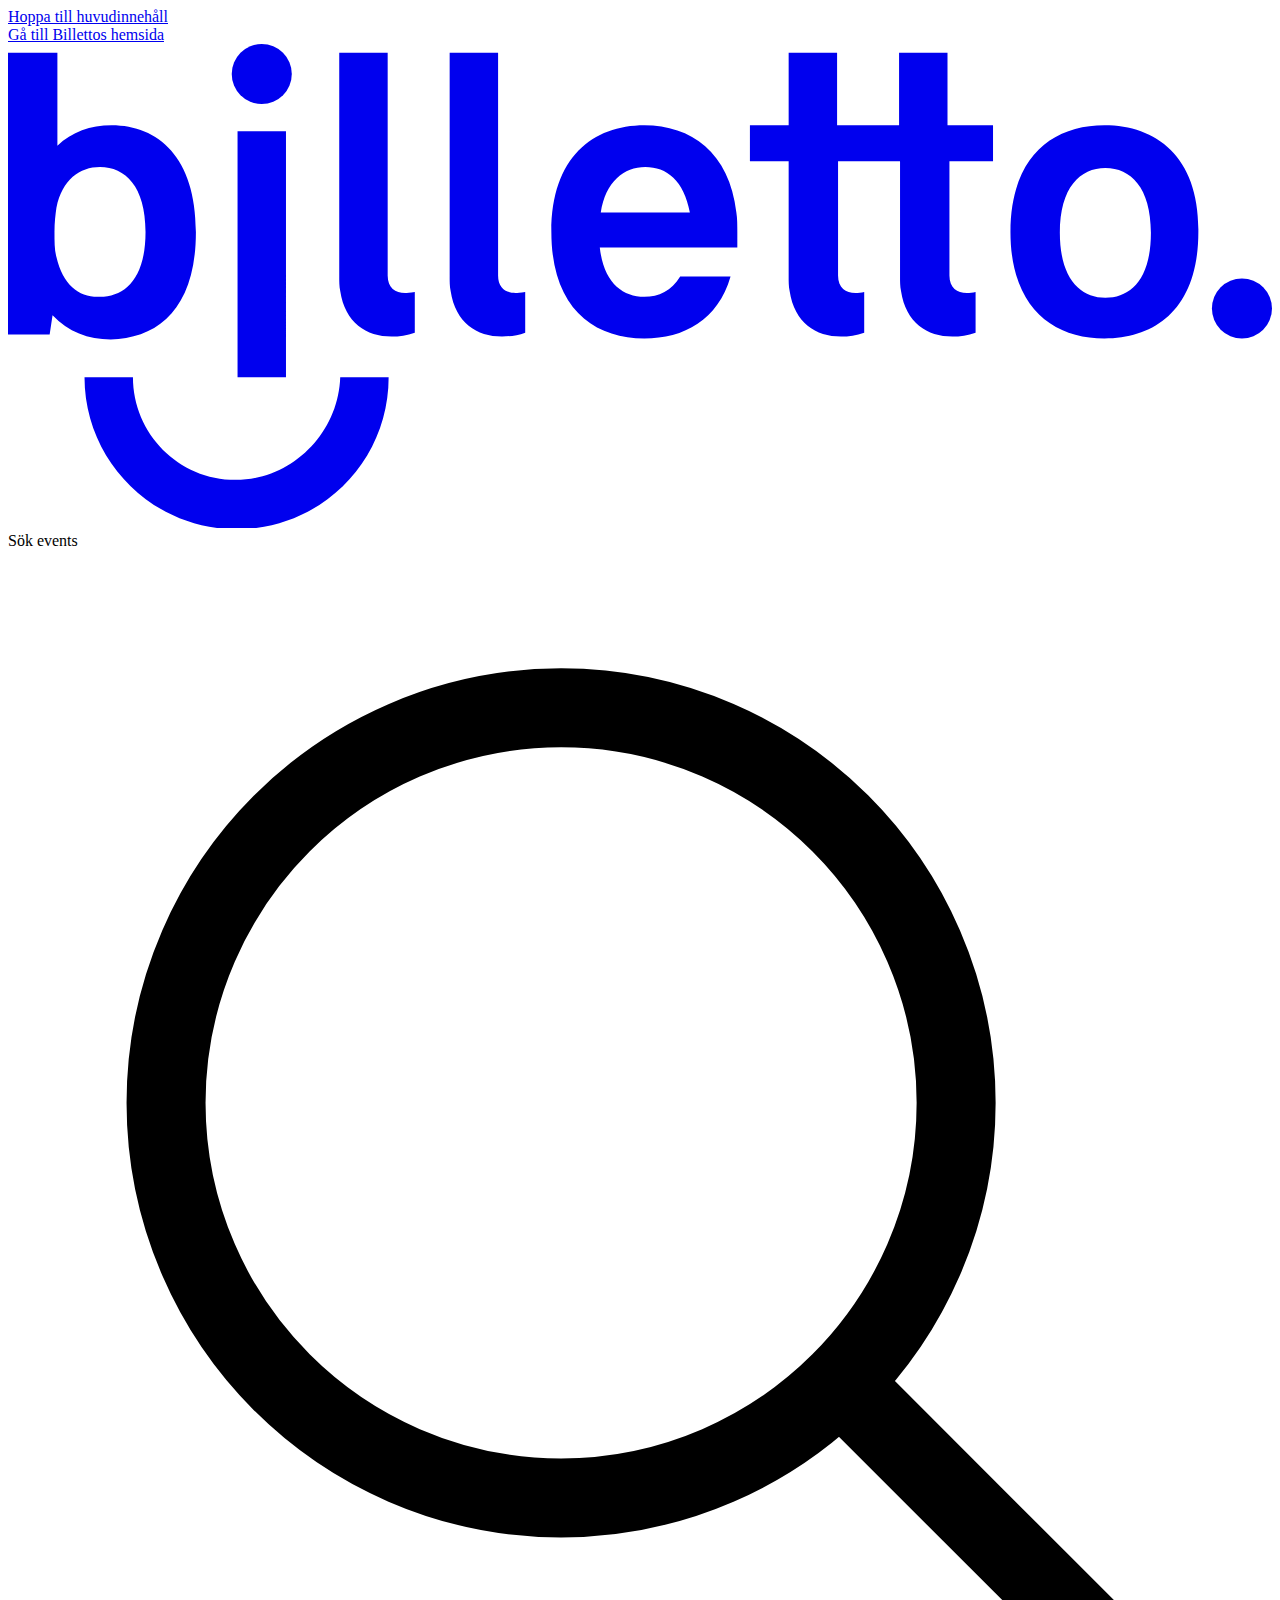
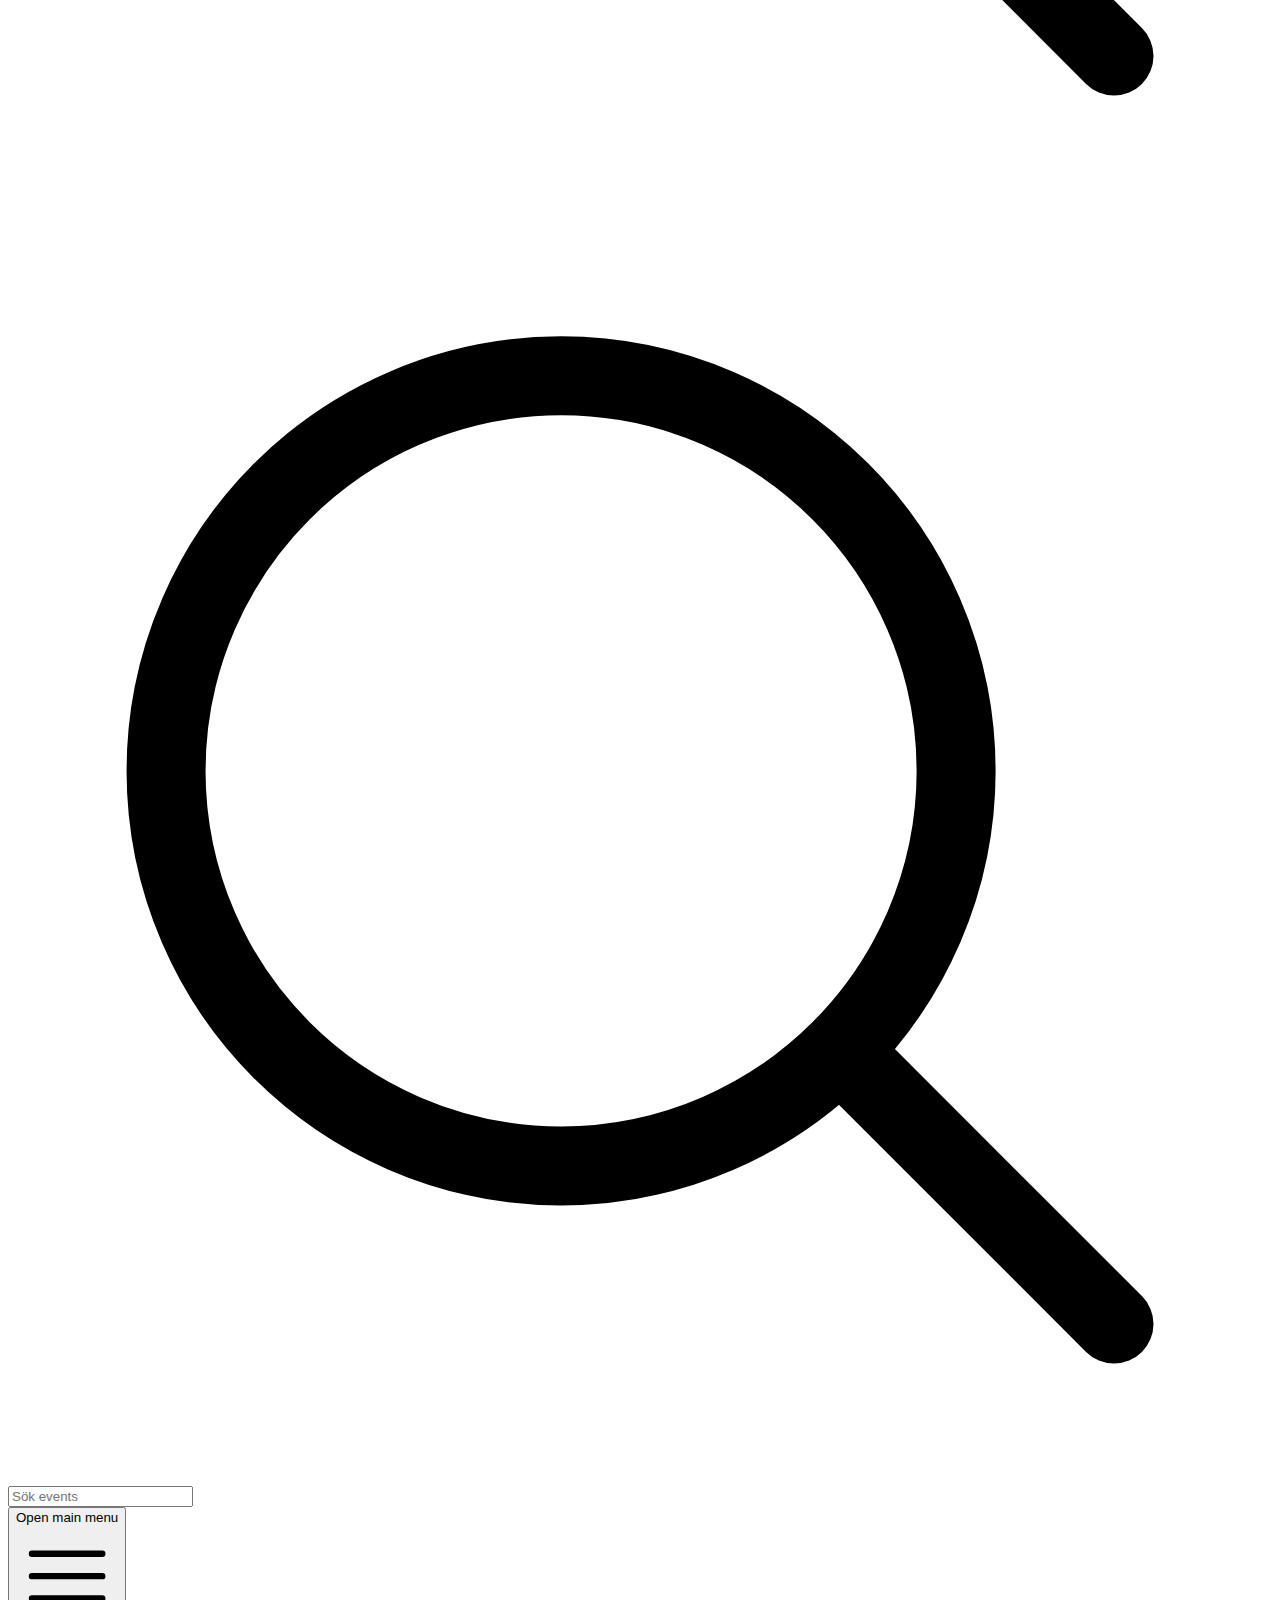
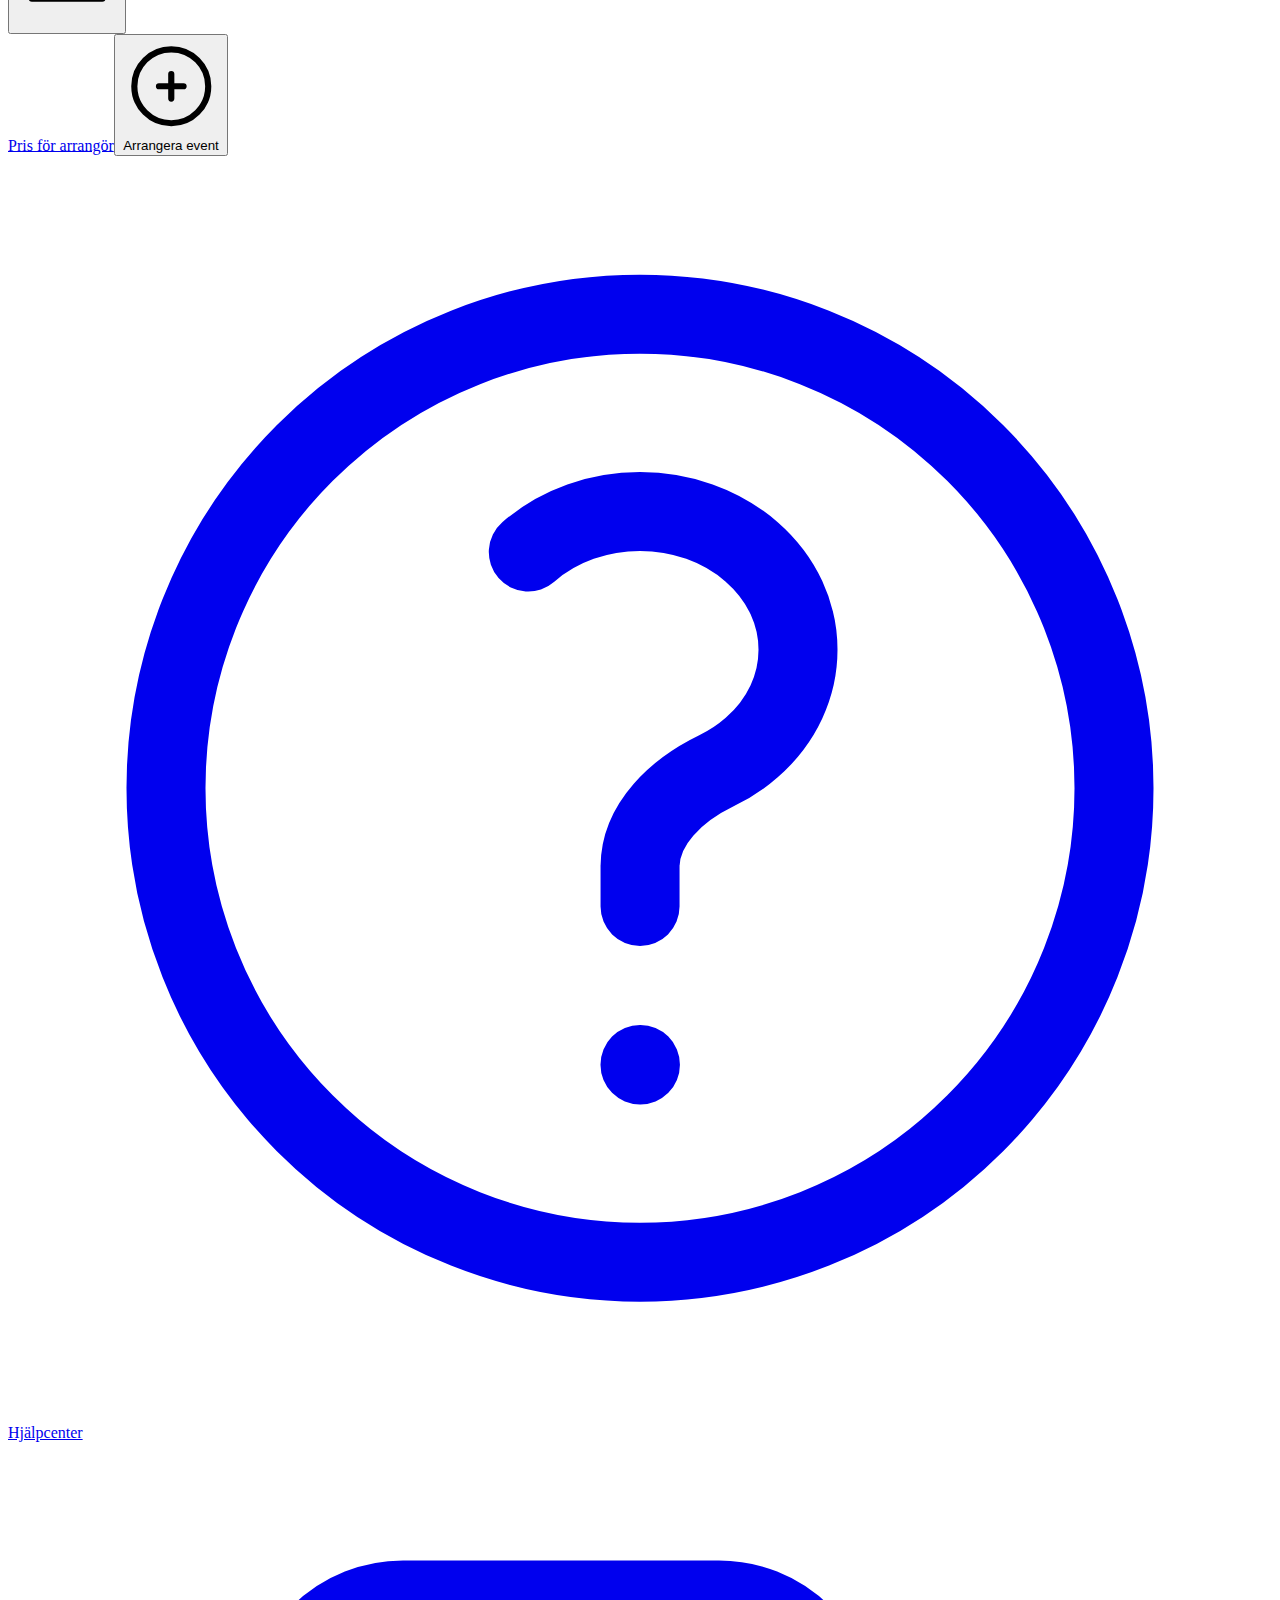
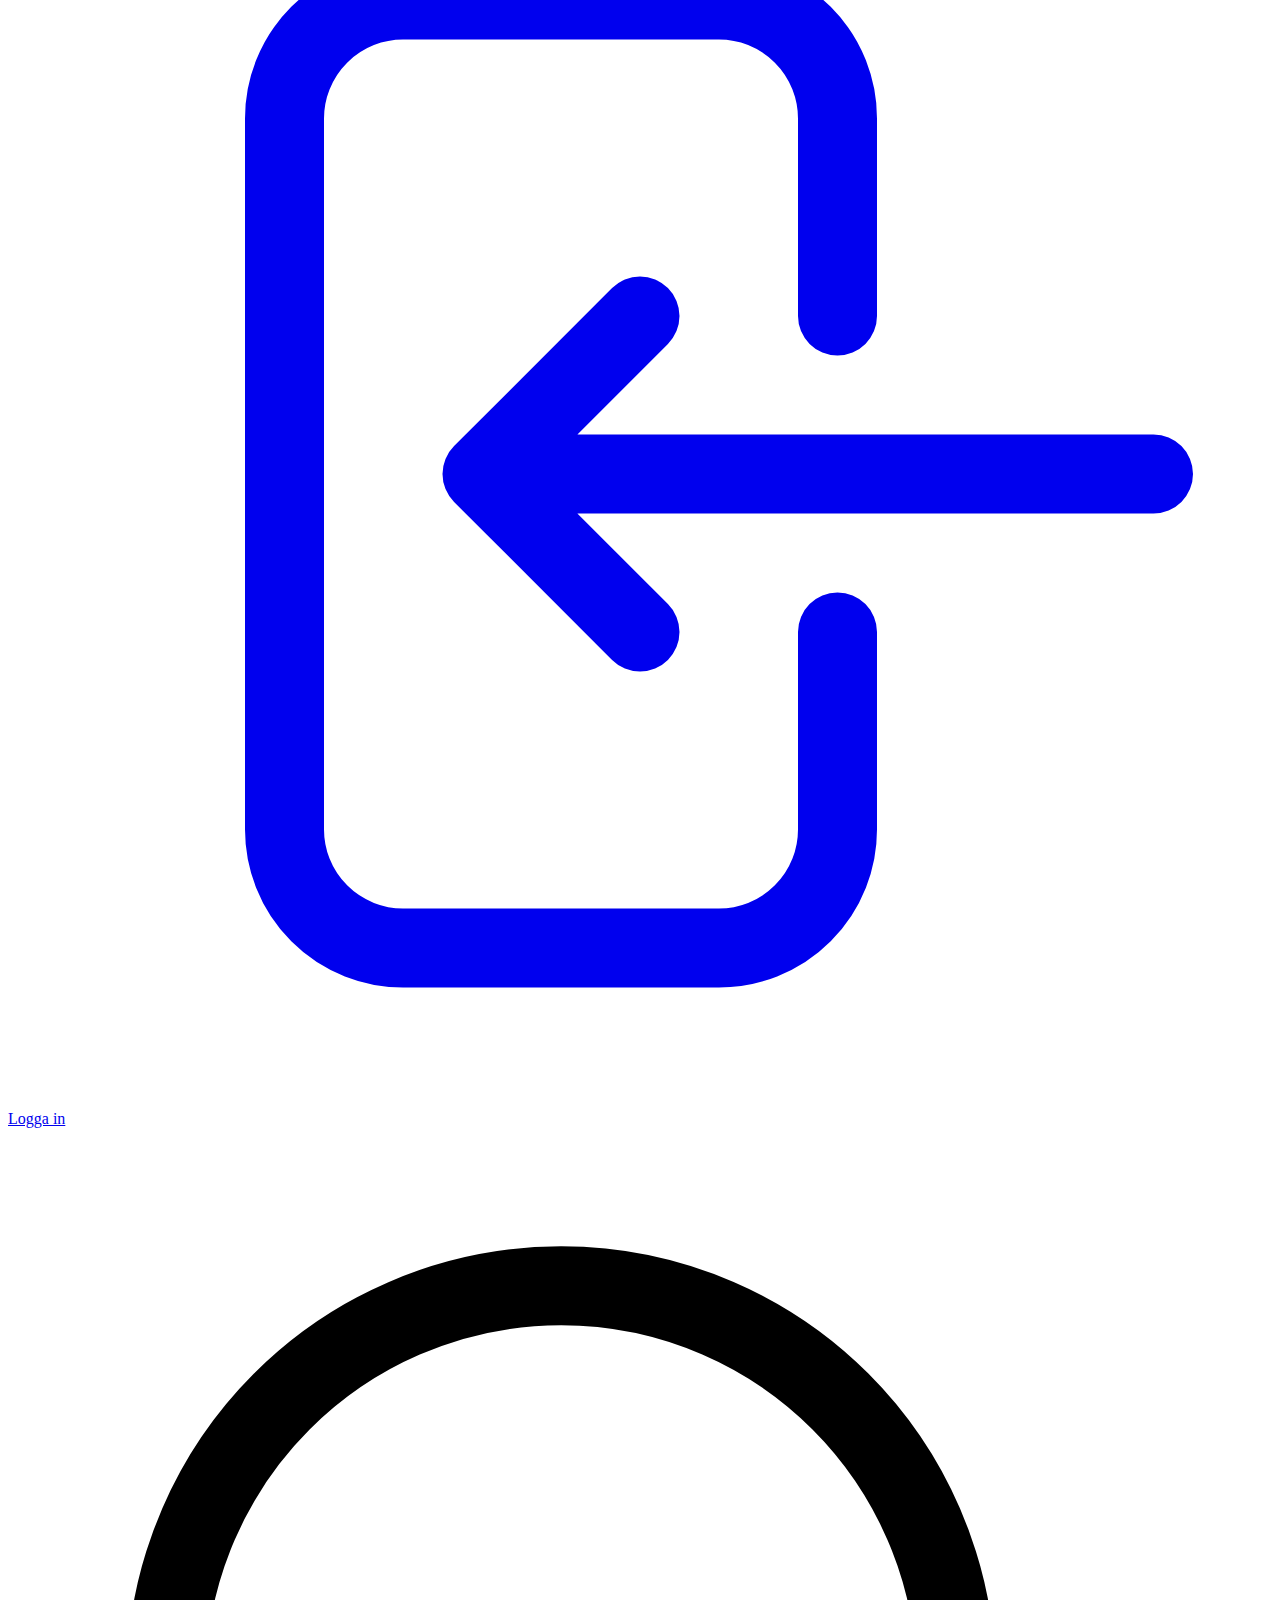
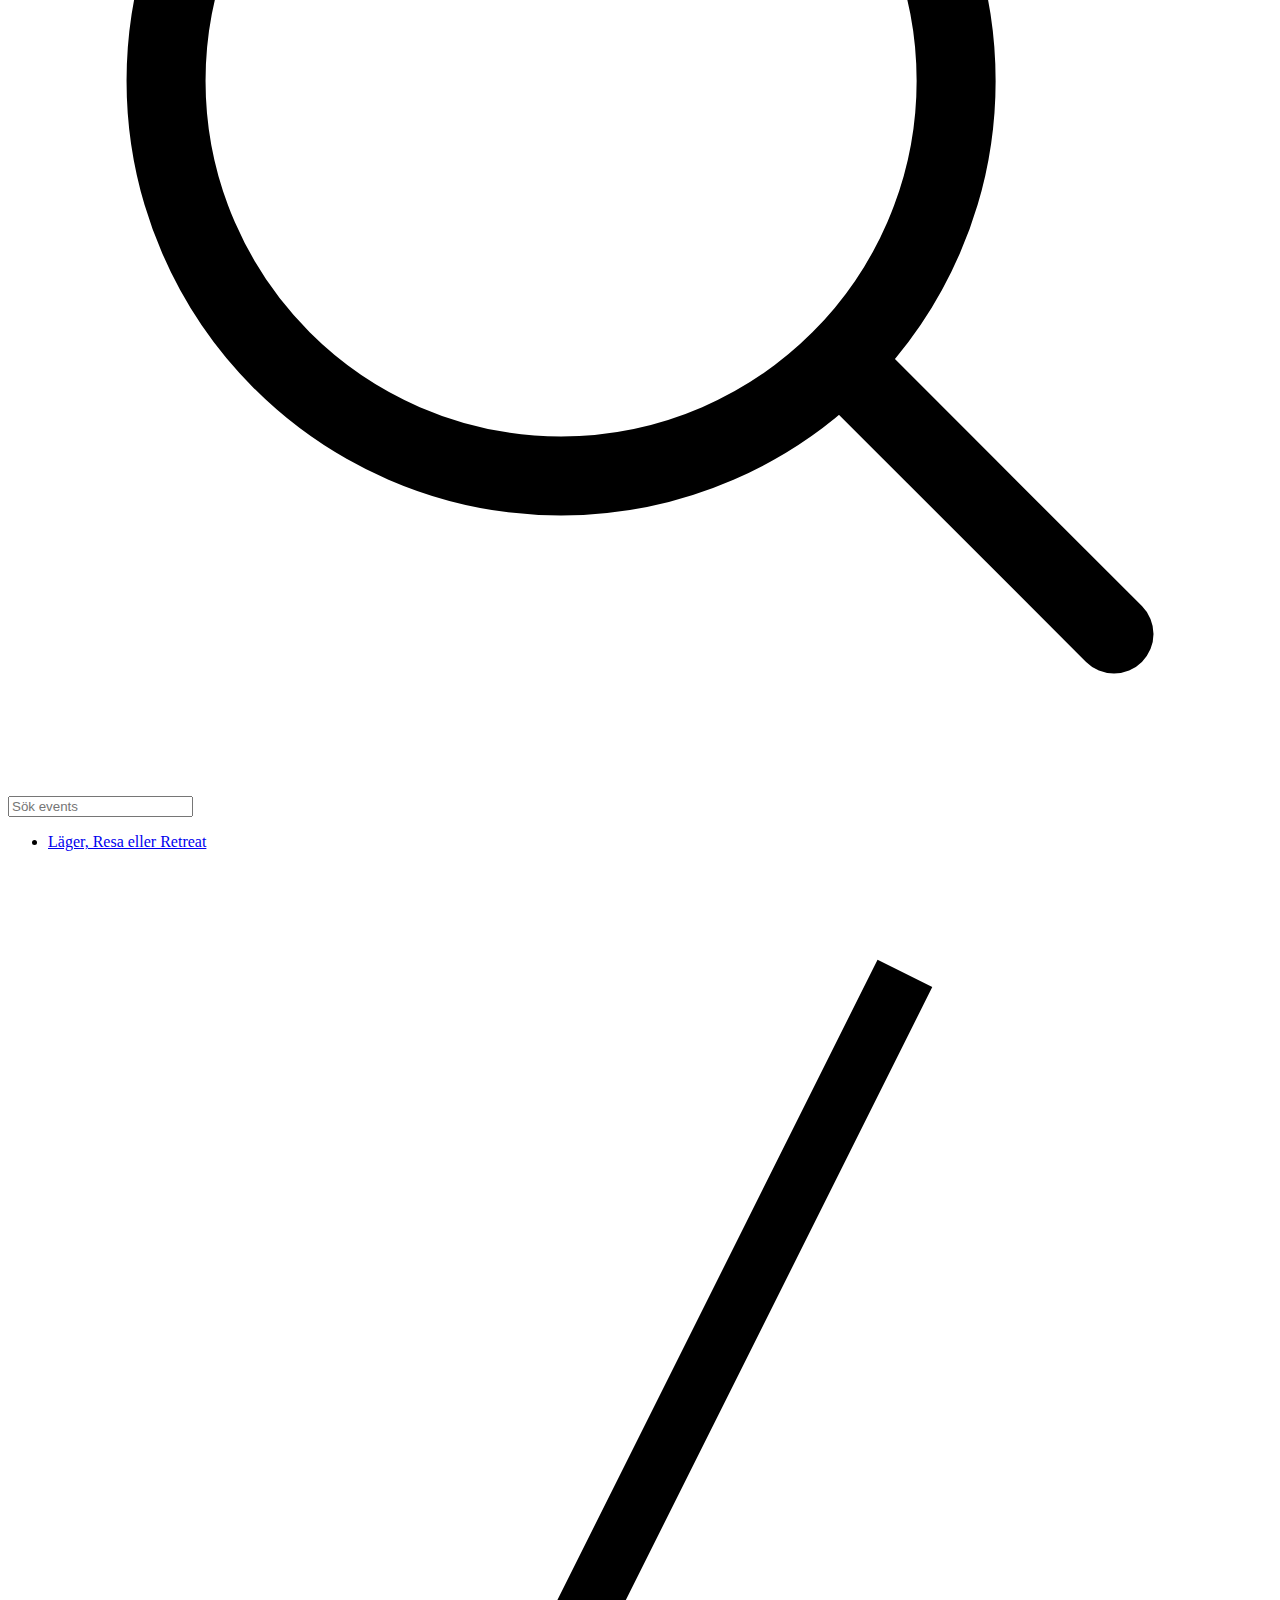
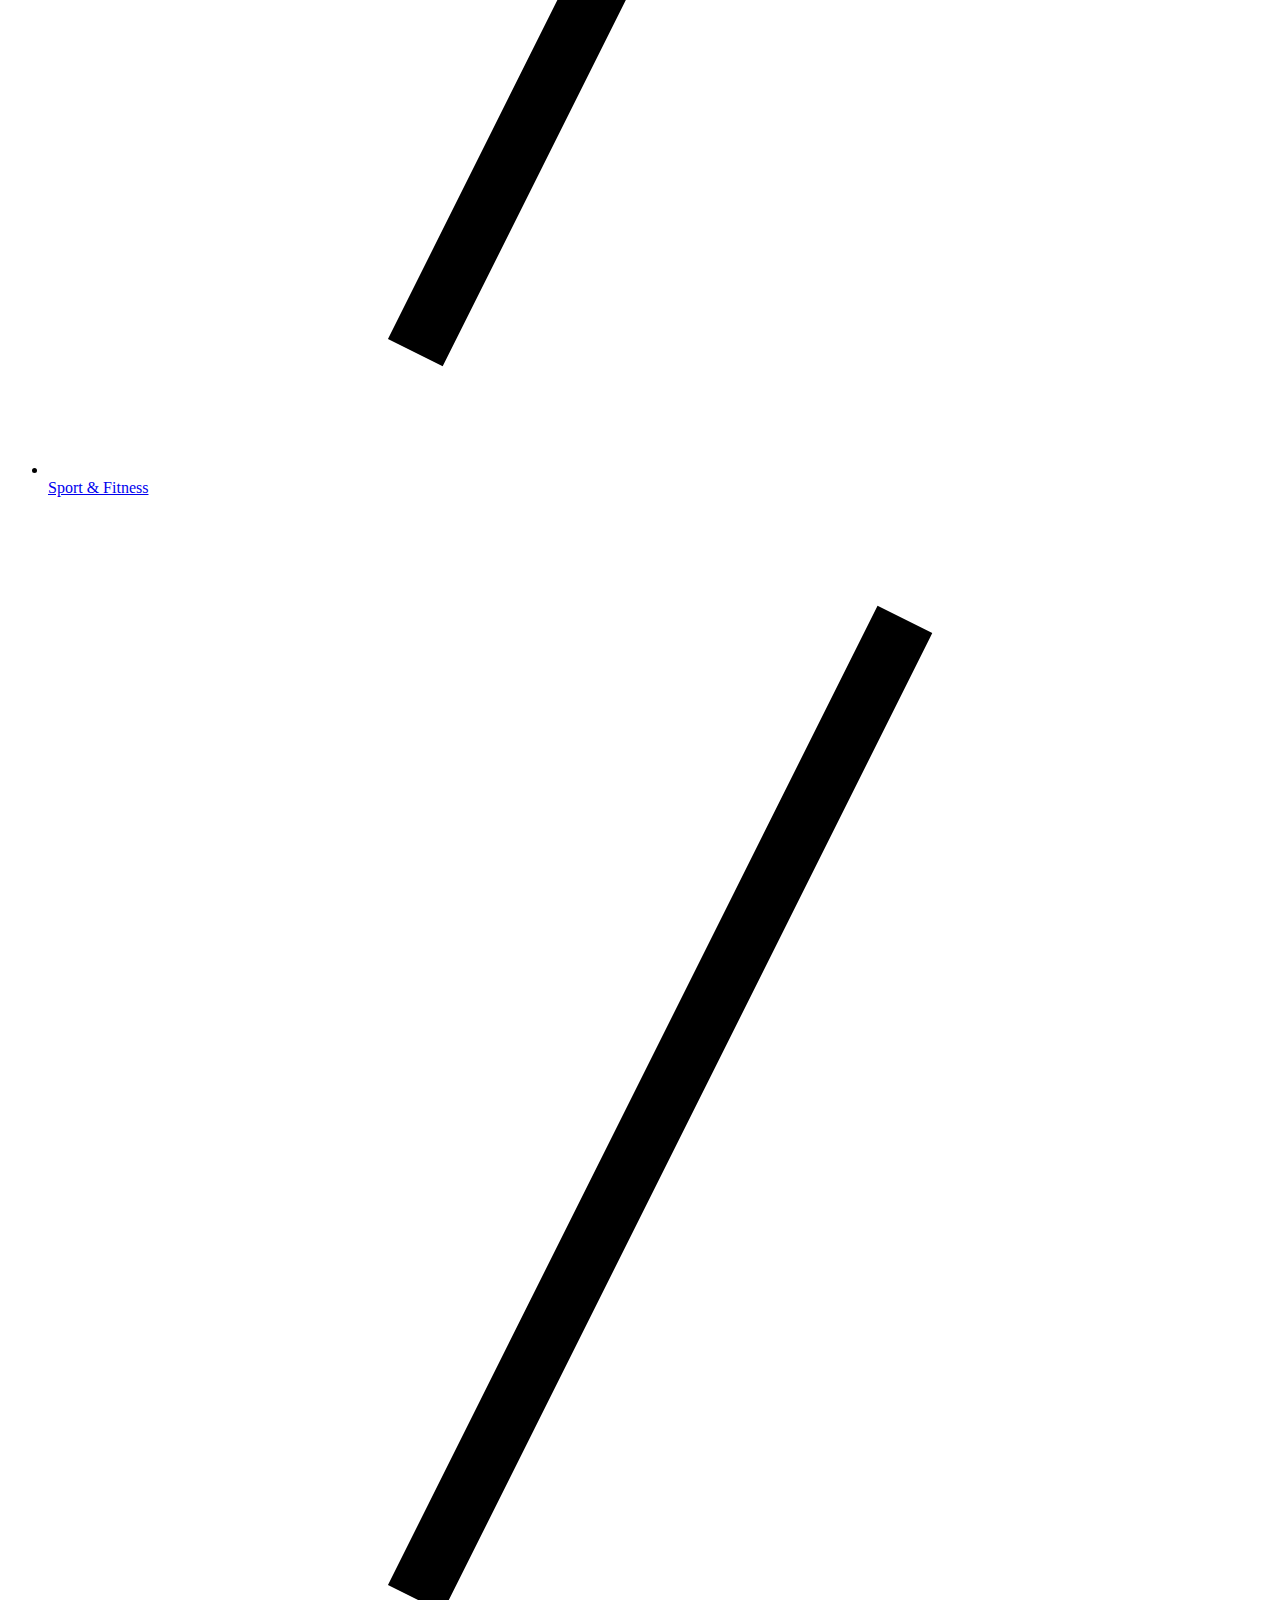
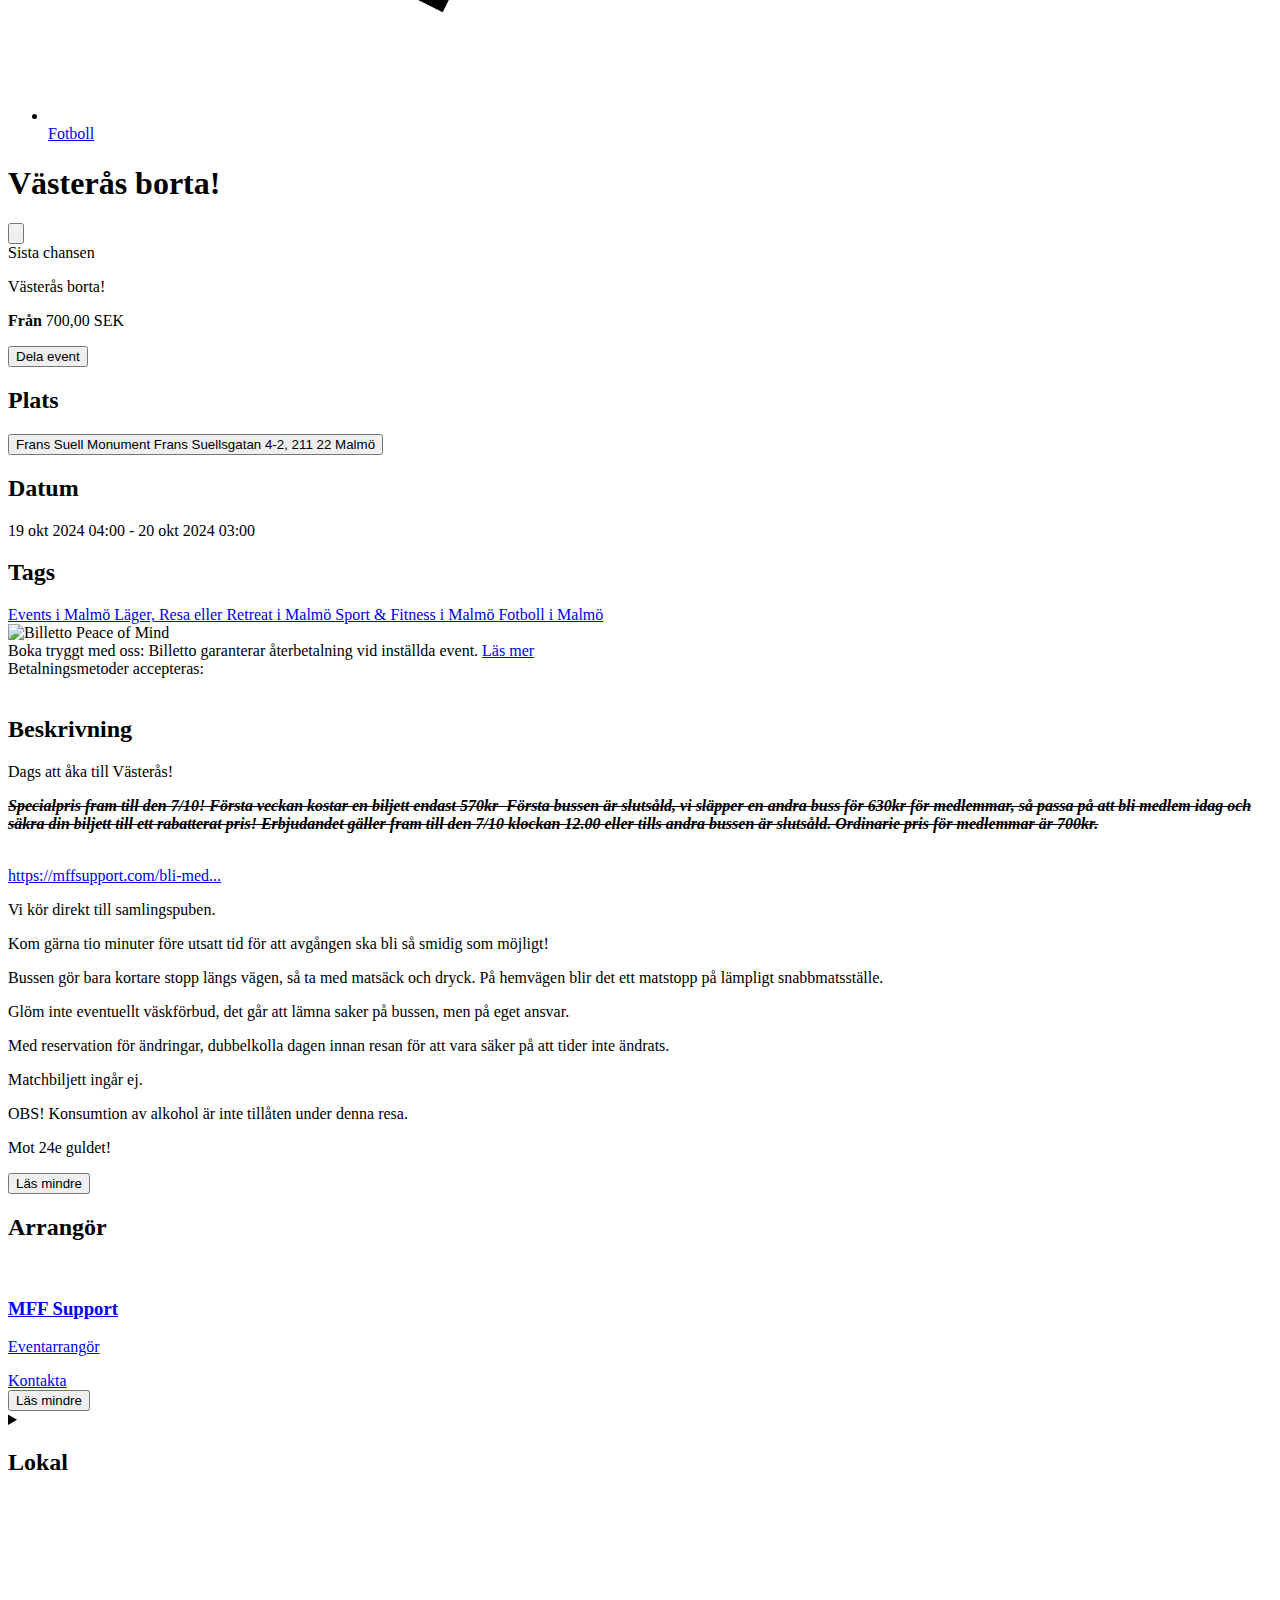
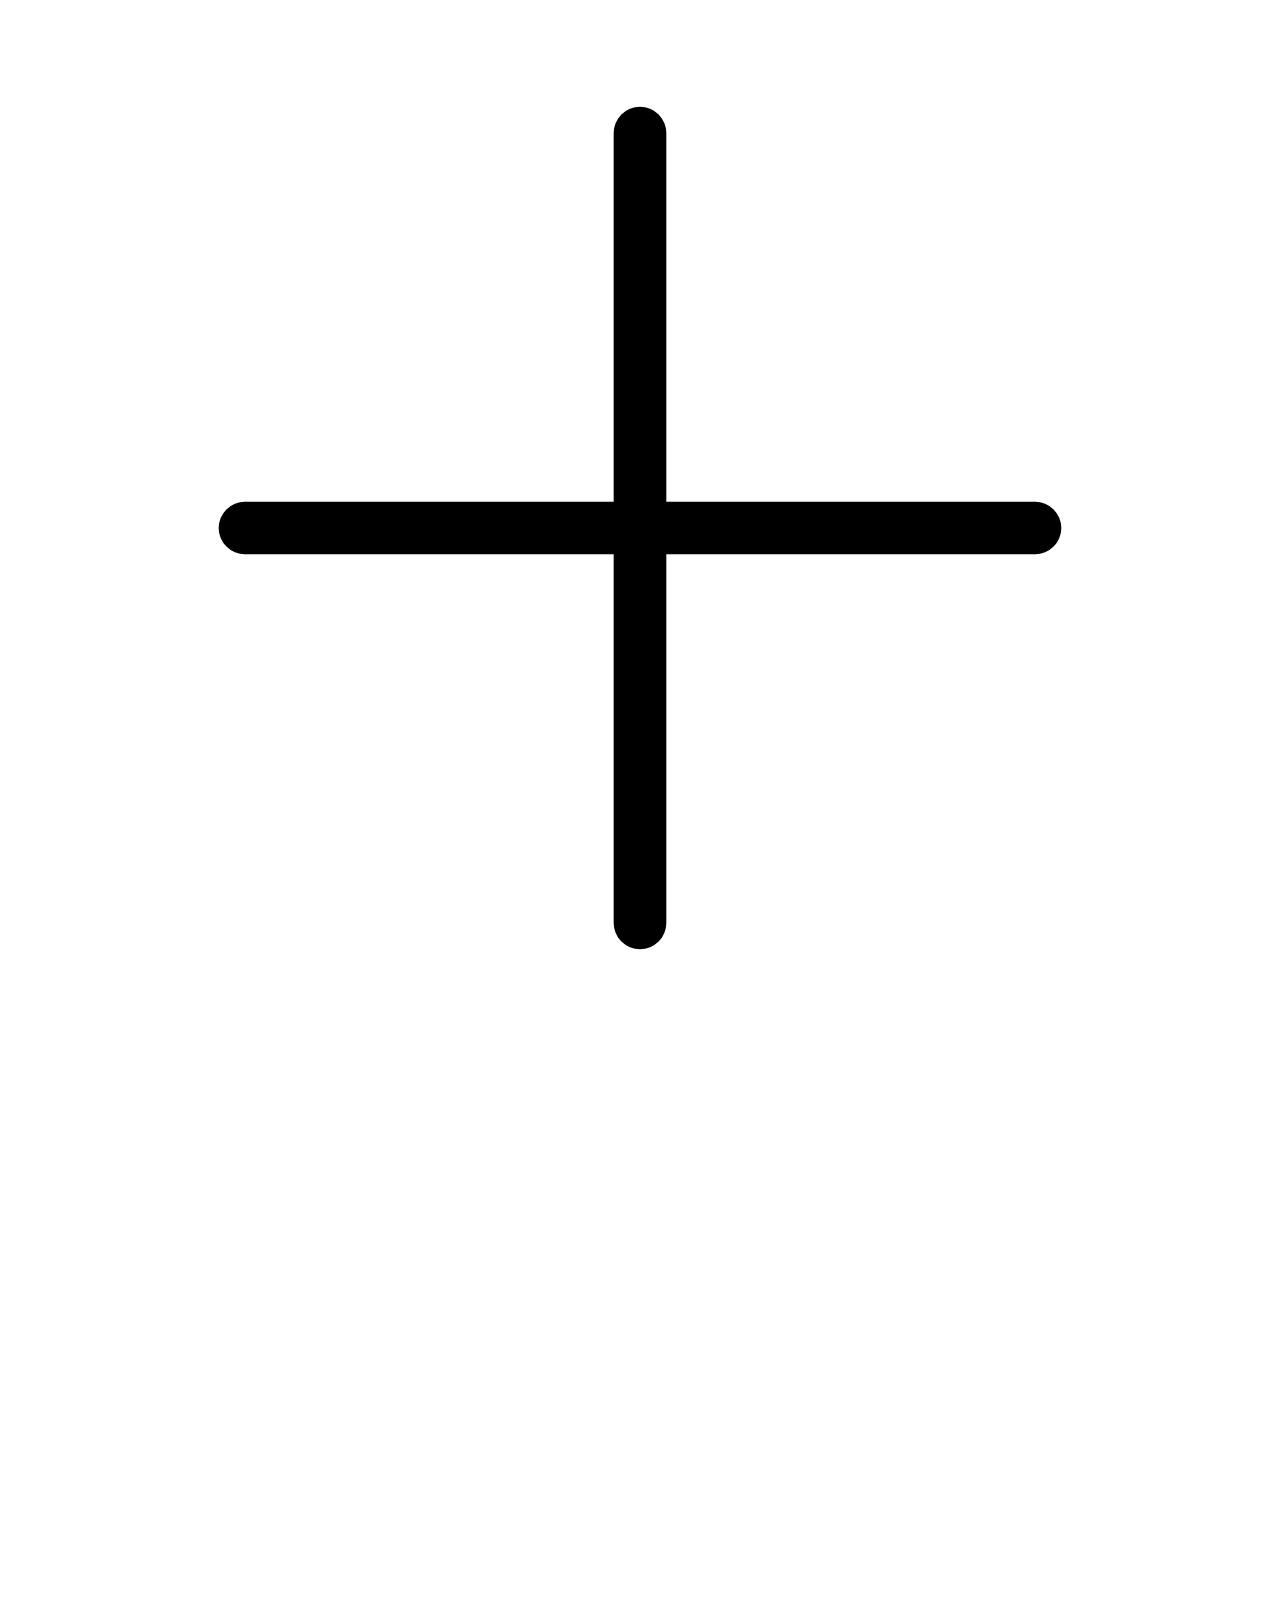
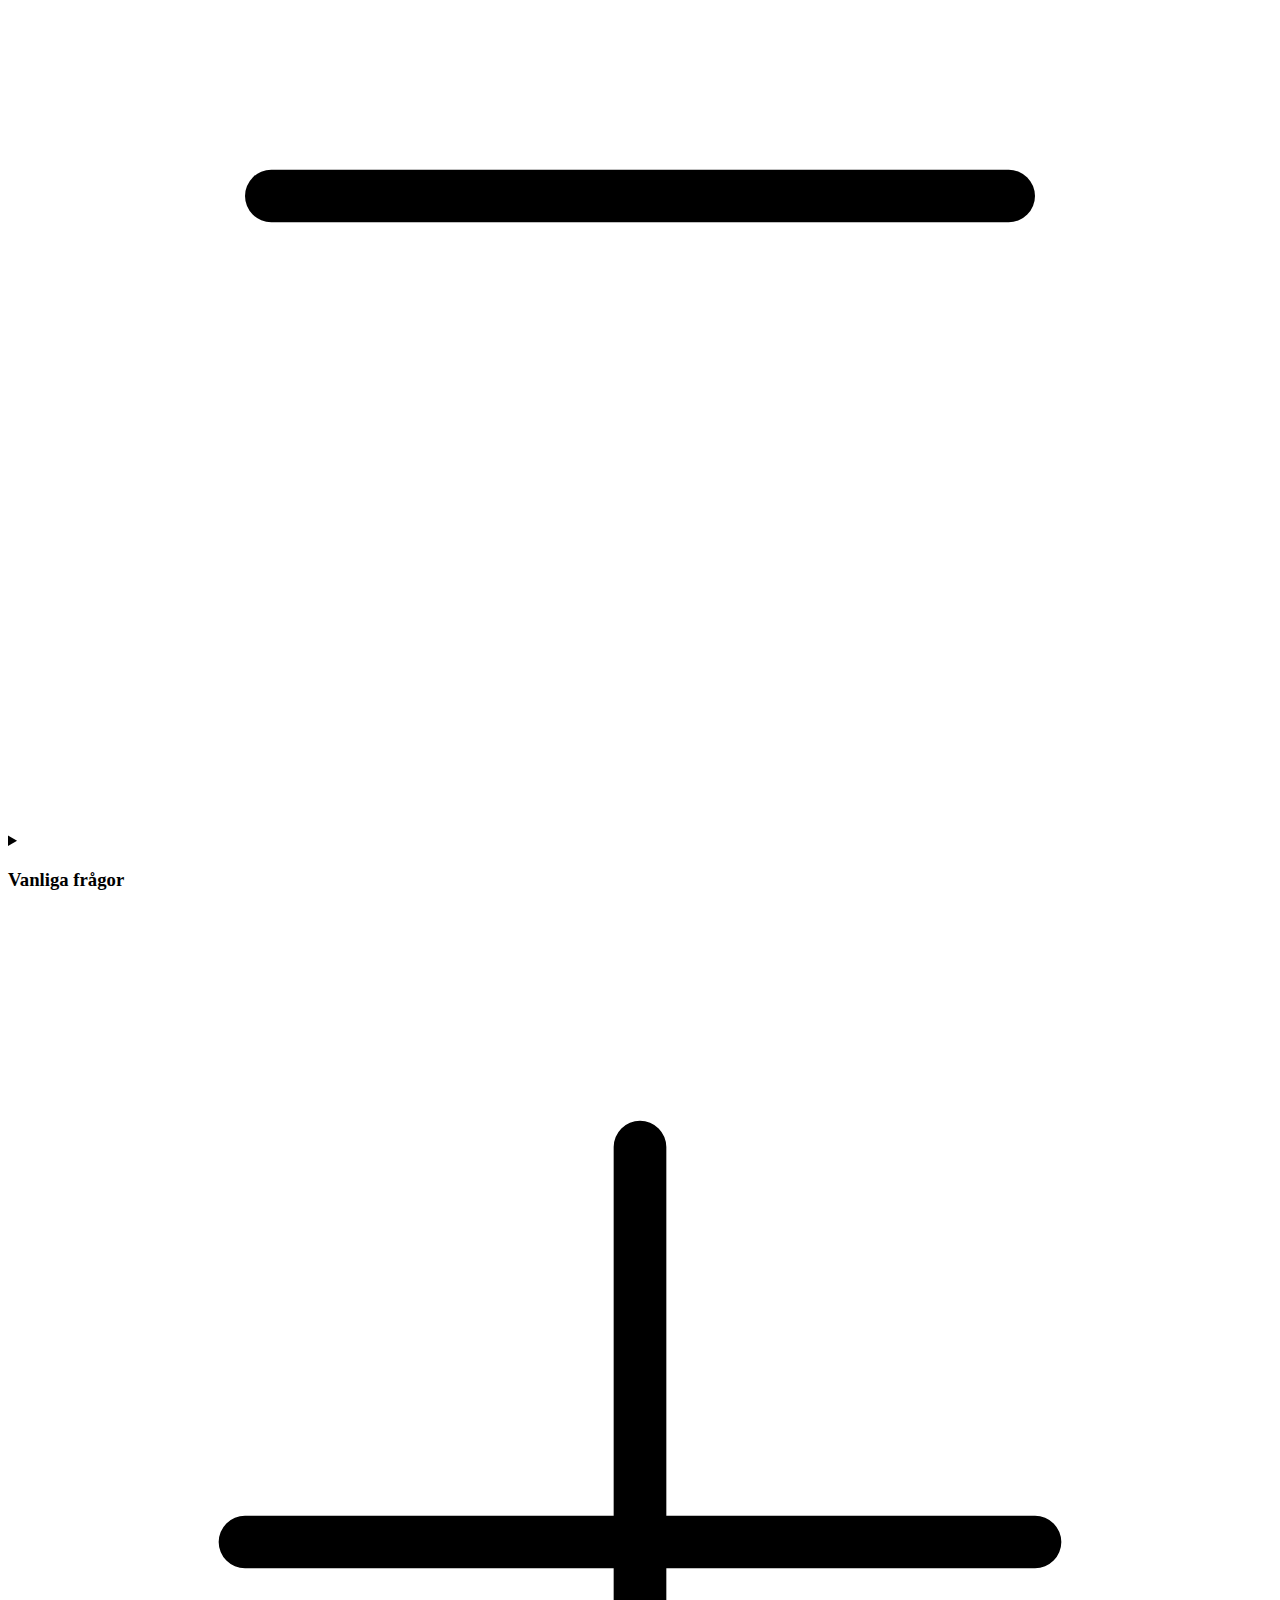
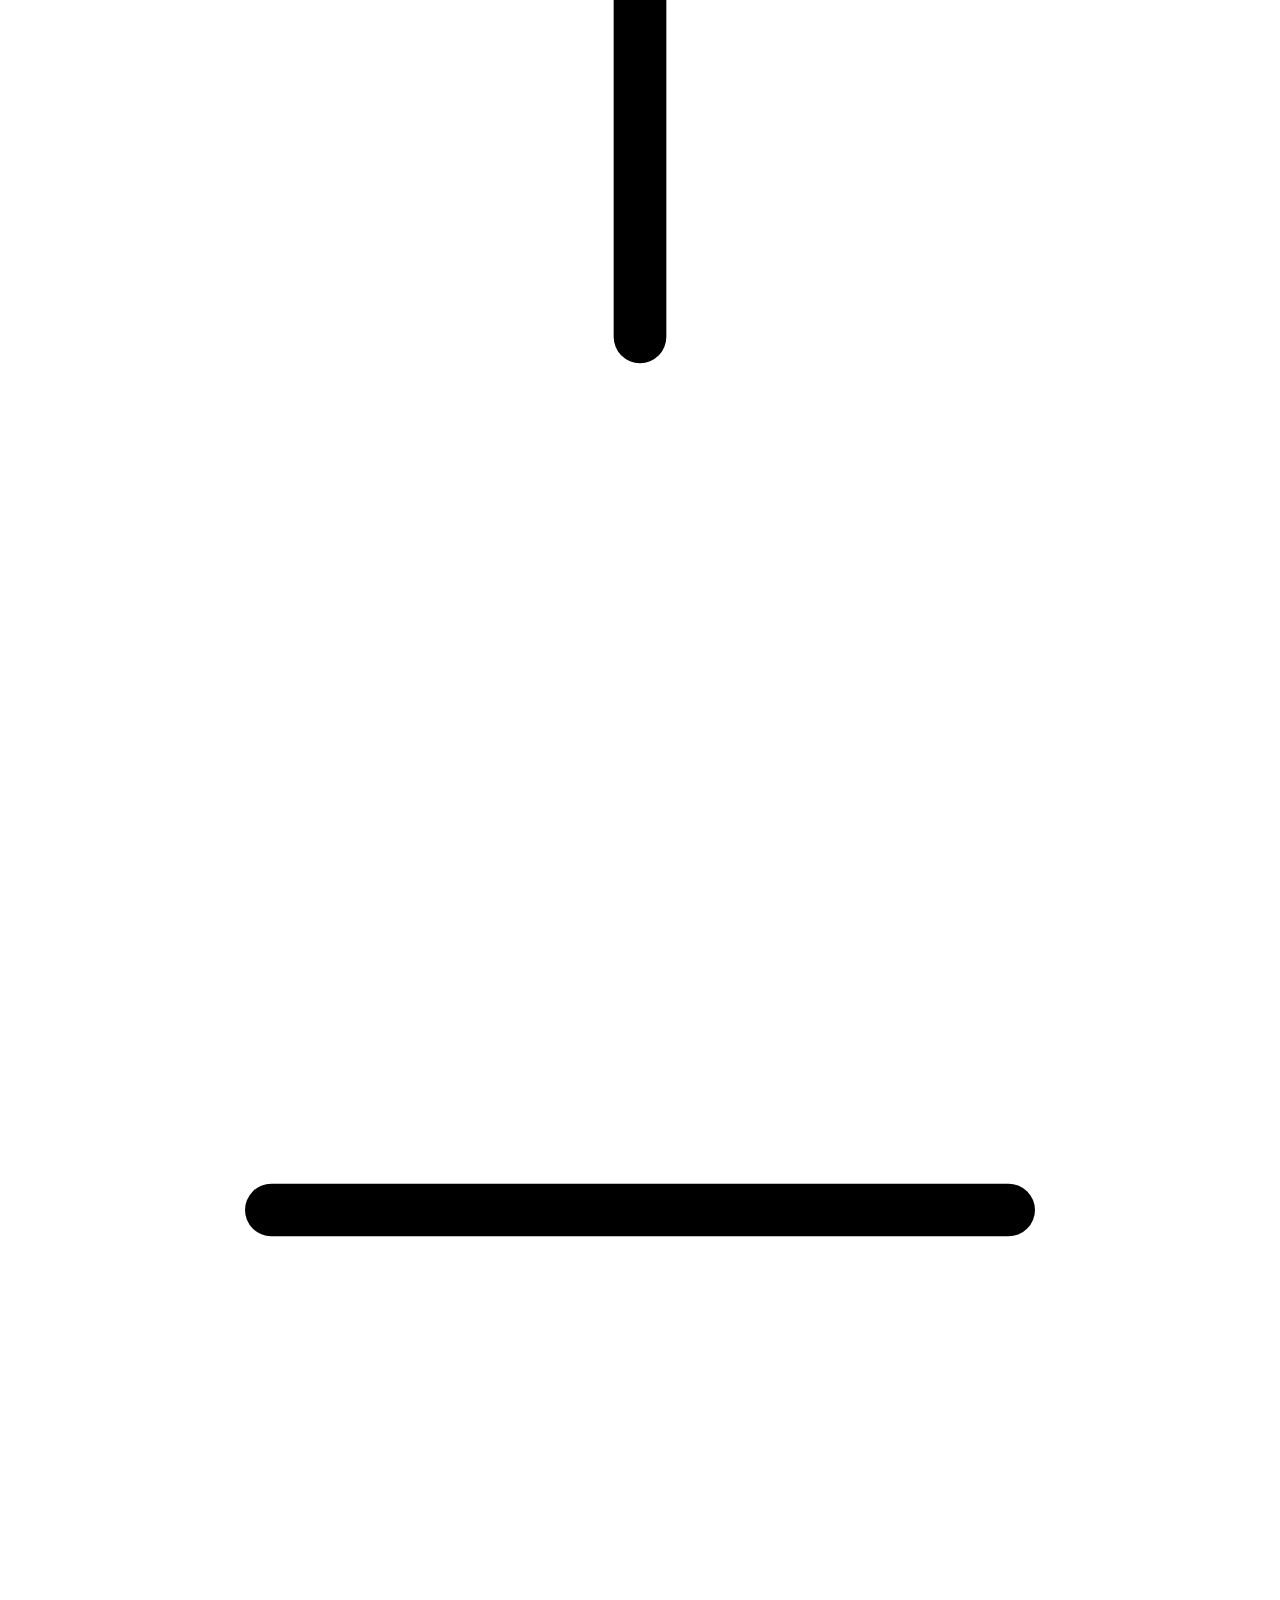
==== index.html @ 3661945b "Rename Västerås borta! _ Biljetter _ Malmö _ Sport & Fitness _ Billetto — Sweden mff.html to index.h" ====
<!DOCTYPE html>
<!-- saved from url=(0054)https://billetto.se/e/vasteras-borta-biljetter-1075856 -->
<html class="js dark wf-roboto-n3-active wf-roboto-n4-active wf-roboto-i4-active wf-roboto-n5-active wf-roboto-n7-active wf-active" lang="sv"><head><meta http-equiv="Content-Type" content="text/html; charset=UTF-8"><style type="text/css" id="__clerk-global-default-css"></style>
<script type="text/javascript" async="" src="./Västerås borta! _ Biljetter _ Malmö _ Sport &amp; Fitness _ Billetto — Sweden mff_files/identify_7bf75739.js.download"></script><script type="text/javascript" async="" src="./Västerås borta! _ Biljetter _ Malmö _ Sport &amp; Fitness _ Billetto — Sweden mff_files/main.MTdkNGE4ZTU0MA.js.download" data-id="CLBHNJBC77U93A3DD6LG"></script><script type="text/javascript" async="" src="./Västerås borta! _ Biljetter _ Malmö _ Sport &amp; Fitness _ Billetto — Sweden mff_files/events.js.download"></script><script type="text/javascript" async="" src="./Västerås borta! _ Biljetter _ Malmö _ Sport &amp; Fitness _ Billetto — Sweden mff_files/trackpoint-async.js.download"></script><script src="./Västerås borta! _ Biljetter _ Malmö _ Sport &amp; Fitness _ Billetto — Sweden mff_files/1674597156090931" async=""></script><script async="" src="./Västerås borta! _ Biljetter _ Malmö _ Sport &amp; Fitness _ Billetto — Sweden mff_files/fbevents.js.download"></script><script async="" src="./Västerås borta! _ Biljetter _ Malmö _ Sport &amp; Fitness _ Billetto — Sweden mff_files/gtm.js.download"></script><script type="text/javascript" async="" src="./Västerås borta! _ Biljetter _ Malmö _ Sport &amp; Fitness _ Billetto — Sweden mff_files/clerk.js.download"></script><script>
  window.dataLayer = window.dataLayer || [];
  function gtag(){dataLayer.push(arguments);}
  gtag('consent', 'default', {
    'ad_storage': 'denied',
    'analytics_storage': 'denied',
    'functionality_storage': 'denied',
    'personalization_storage': 'denied',
    'security_storage': 'granted',
    'social_media_storage': 'denied',
    'ad_user_data': 'denied',
    'ad_personalization': 'denied',
  });
  gtag('js', new Date());
  gtag('consent', 'update', {
    'ad_storage': 'granted',
    'analytics_storage': 'granted',
    'functionality_storage': 'granted',
    'personalization_storage': 'granted',
    'security_storage': 'granted',
    'social_media_storage': 'granted',
    'ad_user_data': 'granted',
    'ad_personalization': 'granted',
  });
  gtag('config', 'G-SZQEE8FH6K', {
    transport_url: 'https://st-b2c.billetto.se',
    
    
    content_group: 'event-page-published',
    first_party_collection: true
  });
</script>
<script async="" src="./Västerås borta! _ Biljetter _ Malmö _ Sport &amp; Fitness _ Billetto — Sweden mff_files/js"></script>

<meta content="Europe/Stockholm" name="timezone">
<script src="./Västerås borta! _ Biljetter _ Malmö _ Sport &amp; Fitness _ Billetto — Sweden mff_files/otSDKStub.js.download" charset="UTF-8" data-domain-script="3a849020-6a23-4c51-9f38-caf0e8428bd2"></script>
<script>
  function OptanonWrapper() {
    Optanon.OnConsentChanged(function() {
      if (typeof URL === "function") {
        var currentUrl = new URL(window.location);
        if (document.referrer) currentUrl.searchParams.set("rr", btoa(document.referrer));
        window.location.assign(currentUrl);
      } else {
        window.location.reload();
      }
    });
  }
</script>

<script>
  (function(w,d){
    var e=d.createElement('script');e.type='text/javascript';e.async=true;
    e.src='https://cdn.clerk.io/clerk.js';
    var s=d.getElementsByTagName('script')[0];s.parentNode.insertBefore(e,s);
    w.__clerk_q=w.__clerk_q||[];w.Clerk=w.Clerk||function(){w.__clerk_q.push(arguments)};
  })(window,document);
  
  Clerk('config', {
    key: 'JDtyHu7kOCIBzGsuyopqz4LLIsuvhwoQ',
    visitor: 'auto'
  });
</script>

<meta content="width=device-width, initial-scale=1.0" name="viewport">
<script>
  window.dataLayer || (window.dataLayer = []);
</script>

<script>
  window.dataLayer || (window.dataLayer = []);
  window.dataLayer.push({"siteCountry":"se","siteLanguage":"sv","userId":"N/A","userType":null,"organizerTier":null,"organizerInternalLeadScore":null,"identityEmail":null,"demoAccount":false,"OnetrustActiveGroups":",C0001,C0002,C0003,C0004,C0005,"});
  window.addEventListener("load", function() {
    if (window.performance && window.performance.timeOrigin && window.performance.now) {
      window.dataLayer.push({"pageLoadTime": Math.round(performance.now())});
    }
  });
</script>

    <!-- Google Tag Manager -->
    <script>(function(w,d,s,l,i){w[l]=w[l]||[];w[l].push({'gtm.start':
    new Date().getTime(),event:'gtm.js'});var f=d.getElementsByTagName(s)[0],
    j=d.createElement(s),dl=l!='dataLayer'?'&l='+l:'';j.async=true;j.src=
    'https://www.googletagmanager.com/gtm.js?id='+i+dl;f.parentNode.insertBefore(j,f);
    })(window,document,'script','dataLayer','GTM-KQ7VFP');</script>
    <!-- End Google Tag Manager -->

<script>
  window.dataLayer.push({"customGaTrackingId":"","customGaCrossDomains":"","customFbTrackingId":""})
</script>


<meta content="sv-SE" property="locale">
<meta content="sv" property="default-locale">
<link href="https://billetto.se/en/e/vasteras-borta-biljetter-1075856" hreflang="x-default" rel="alternate">
<link href="https://billetto.se/e/vasteras-borta-biljetter-1075856" hreflang="sv-SE" rel="alternate">
<link href="https://billetto.se/en/e/vasteras-borta-biljetter-1075856" hreflang="en-SE" rel="alternate">
<link href="https://billetto.se/no/e/vasteras-borta-biljetter-1075856" hreflang="no-SE" rel="alternate">
<link href="https://billetto.se/da/e/vasteras-borta-biljetter-1075856" hreflang="da-SE" rel="alternate">
<link href="https://billetto.se/de/e/vasteras-borta-biljetter-1075856" hreflang="de-SE" rel="alternate">
<script>
  window.organization = {
    id: 46,
    countryCode: "SE",
    time_zone: 'Europe/Stockholm'
  }
</script>

<link href="https://fonts.googleapis.com/" rel="preconnect">
<link href="https://connect.facebook.net/" rel="preconnect">
<link href="https://fonts.googleapis.com/" rel="dns-prefetch">
<link href="https://connect.facebook.net/" rel="dns-prefetch">
<meta content="398940650171-kmo6slcvenj62g955ua3p7rk17dsvqid.apps.googleusercontent.com" name="google-signin-client_id">

<meta content="IE=edge" http-equiv="X-UA-Compatible">
<meta content="6916DFC67C51CC29838D747376EA84CE" name="msvalidate.01">
<title>Västerås borta! | Biljetter | Malmö | Sport &amp; Fitness | Billetto — Sweden</title>
<meta content=" Dags att åka till Västerås! Specialpris fram till den 7/10! Första veckan kostar en biljett endast 570kr Första bussen är slutsåld, vi släpper en and..." name="description">
<link href="https://billetto.se/e/vasteras-borta-biljetter-1075856" rel="canonical">

<meta content="index" name="robots">

<meta name="csrf-param" content="authenticity_token">
<meta name="csrf-token" content="pGVkfwmNqI700i10TKxAGiF3H7ZMpzeT2tQdcw6obKXkUfun61Nd49qjhc9gH6ZezFoDaH-HEMlfAQd8RpVSCg">

<meta content="https://billetto.se/e/vasteras-borta-biljetter-1075856" property="og:url">
<meta content="event" property="og:type">
<meta content="Västerås borta!" property="og:title">
<meta content="https://billetto.se/e/1075856/watermark_image" property="og:image">
<meta content="Billetto Sweden" property="og:site_name">
<meta content=" Dags att åka till Västerås! Specialpris fram till den 7/10! Första veckan kostar en biljett endast ..." property="og:description">
<meta content="123654204315208" property="fb:app_id">
<meta content="2024-09-03T10:37" property="event:start_time">
<meta content="" name="robots">


<link rel="icon" type="image/x-icon" href="https://bun2.billetto.com/favicon.ico">
<link rel="apple-touch-icon" type="image/png" href="https://bun2.billetto.com/favicons/apple-touch-icon.png">
<link rel="apple-touch-icon" type="image/png" href="https://bun2.billetto.com/favicons/apple-touch-icon-120x120.png" sizes="120x120">
<link rel="apple-touch-icon" type="image/png" href="https://bun2.billetto.com/favicons/apple-touch-icon-152x152.png" sizes="152x152">
<link rel="apple-touch-icon" type="image/png" href="https://bun2.billetto.com/favicons/apple-touch-icon-167x167.png" sizes="167x167">
<link rel="apple-touch-icon" type="image/png" href="https://bun2.billetto.com/favicons/apple-touch-icon-180x180.png" sizes="180x180">
<link rel="icon" type="image/png" href="https://bun2.billetto.com/favicons/32x32.png" sizes="32x32">
<link rel="icon" type="image/png" href="https://bun2.billetto.com/favicons/57x57.png" sizes="57x57">
<link rel="icon" type="image/png" href="https://bun2.billetto.com/favicons/76x76.png" sizes="76x76">
<link rel="icon" type="image/png" href="https://bun2.billetto.com/favicons/96x96.png" sizes="96x96">
<link rel="icon" type="image/png" href="https://bun2.billetto.com/favicons/128x128.png" sizes="128x128">
<link rel="icon" type="image/png" href="https://bun2.billetto.com/favicons/192x192.png" sizes="192x192">
<link rel="icon" type="image/png" href="https://bun2.billetto.com/favicons/228x228.png" sizes="228x228">
<link rel="shortcut icon" type="image/png" href="https://bun2.billetto.com/favicons/196x196.png" sizes="196x196">

<link rel="stylesheet" href="./Västerås borta! _ Biljetter _ Malmö _ Sport &amp; Fitness _ Billetto — Sweden mff_files/application-68377947688159fdb93164549728eeccb9834b1a281592925f305b485d3ff26b.css">
<script>
  window.flashNotifications = [];
</script><script src="./Västerås borta! _ Biljetter _ Malmö _ Sport &amp; Fitness _ Billetto — Sweden mff_files/otBannerSdk.js.download" async="" type="text/javascript"></script>
<script :src="https://player.vimeo.com/api/player.js"></script>
<script type="application/ld+json">
{"@context":"http://schema.org","@type":"Event","eventAttendanceMode":"https://schema.org/OfflineEventAttendanceMode","endDate":"2024-10-20T03:00:00+02:00","eventStatus":"https://schema.org/EventScheduled","organizer":{"@type":"Organization","name":"MFF Support","url":"https://billetto.se/users/mff-support"},"location":{"@type":"Place","address":{"@type":"PostalAddress","addressCountry":"Sverige","addressLocality":"Malmö","addressRegion":"Sydsverige","postalCode":"211 22","streetAddress":"Frans Suellsgatan 4-2"},"name":"Frans Suell Monument","geo":{"@type":"GeoCoordinates","latitude":55.6072,"longitude":12.9989}},"identifier":"1075856","offers":[{"@type":"Offer","availability":"http://schema.org/SoldOut","price":"700.0","description":"Bli medlem för 150/år och stötta din lokala supporterförening. \n\nMatchbiljett ingår ej i priset utan köpes separat","name":"Medlemspris","priceCurrency":"SEK","validFrom":"2024-09-03T10:37:32+02:00","url":"https://billetto.se/e/vasteras-borta-biljetter-1075856"},{"@type":"Offer","availability":"http://schema.org/SoldOut","price":"850.0","description":"Bli medlem för 150/år och stötta din lokala supporterförening. \n\nMatchbiljett ingår ej i priset utan köpes separat","name":"Icke medlemspris","priceCurrency":"SEK","validFrom":"2024-09-03T10:37:32+02:00","url":"https://billetto.se/e/vasteras-borta-biljetter-1075856"}],"description":"Dags att åka till Västerås! Specialpris fram till den 7/10! Första veckan kostar en biljett endast 570kr Första bussen är slutsåld, vi släpper en andra buss för 630kr för medlemmar, så passa på att bli medlem idag och säkra din bi...","startDate":"2024-10-19T04:00:00+02:00","image":["https://billetto.imgix.net/jirobvlz0poe6lr2xfemh52oxo75?w=640\u0026h=360\u0026fit=crop\u0026auto=compress%2Cformat\u0026rect=0%2C0%2C800%2C450\u0026ar=1%3A1\u0026crop=faces\u0026s=8a3edfa0771e24a4685218941cc3987e","https://billetto.imgix.net/jirobvlz0poe6lr2xfemh52oxo75?w=640\u0026h=360\u0026fit=crop\u0026auto=compress%2Cformat\u0026rect=0%2C0%2C800%2C450\u0026ar=4%3A3\u0026crop=faces\u0026s=83049be85adef6b5c8ade8efff60e9d2","https://billetto.imgix.net/jirobvlz0poe6lr2xfemh52oxo75?w=640\u0026h=360\u0026fit=crop\u0026auto=compress%2Cformat\u0026rect=0%2C0%2C800%2C450\u0026ar=16%3A9\u0026crop=faces\u0026s=47d67bd8e9b6a3e9edab6501e7db67cd"],"name":"Västerås borta!","url":"https://billetto.se/e/vasteras-borta-biljetter-1075856"}
</script>

<script type="application/ld+json">
{"@context":"https://schema.org","@type":"BreadcrumbList","itemListElement":[{"@type":"ListItem","position":1,"name":"Läger, Resa eller Retreat","item":"https://billetto.se/c/camp_trip-t"},{"@type":"ListItem","position":2,"name":"Sport \u0026 Fitness","item":"https://billetto.se/c/sports-c"},{"@type":"ListItem","position":3,"name":"Fotboll","item":"https://billetto.se/c/sports-c/football-sc"}]}
</script>


<meta name="apple-itunes-app" content="app-id=722356903, app-argument=events/1075856">
<link rel="icon" type="image/x-icon" href="https://bun2.billetto.com/favicon.ico">
<link rel="apple-touch-icon" type="image/png" href="https://bun2.billetto.com/favicons/apple-touch-icon.png">
<link rel="apple-touch-icon" type="image/png" href="https://bun2.billetto.com/favicons/apple-touch-icon-120x120.png" sizes="120x120">
<link rel="apple-touch-icon" type="image/png" href="https://bun2.billetto.com/favicons/apple-touch-icon-152x152.png" sizes="152x152">
<link rel="apple-touch-icon" type="image/png" href="https://bun2.billetto.com/favicons/apple-touch-icon-167x167.png" sizes="167x167">
<link rel="apple-touch-icon" type="image/png" href="https://bun2.billetto.com/favicons/apple-touch-icon-180x180.png" sizes="180x180">
<link rel="icon" type="image/png" href="https://bun2.billetto.com/favicons/32x32.png" sizes="32x32">
<link rel="icon" type="image/png" href="https://bun2.billetto.com/favicons/57x57.png" sizes="57x57">
<link rel="icon" type="image/png" href="https://bun2.billetto.com/favicons/76x76.png" sizes="76x76">
<link rel="icon" type="image/png" href="https://bun2.billetto.com/favicons/96x96.png" sizes="96x96">
<link rel="icon" type="image/png" href="https://bun2.billetto.com/favicons/128x128.png" sizes="128x128">
<link rel="icon" type="image/png" href="https://bun2.billetto.com/favicons/192x192.png" sizes="192x192">
<link rel="icon" type="image/png" href="https://bun2.billetto.com/favicons/228x228.png" sizes="228x228">
<link rel="shortcut icon" type="image/png" href="https://bun2.billetto.com/favicons/196x196.png" sizes="196x196">
<script src="./Västerås borta! _ Biljetter _ Malmö _ Sport &amp; Fitness _ Billetto — Sweden mff_files/tailwind-7c517fa37c27e68869cca46505104855a5a28dfa9593defbb522f17e239fd29d.js.download" type="module"></script><link rel="stylesheet" href="./Västerås borta! _ Biljetter _ Malmö _ Sport &amp; Fitness _ Billetto — Sweden mff_files/css" media="all">
<script src="./Västerås borta! _ Biljetter _ Malmö _ Sport &amp; Fitness _ Billetto — Sweden mff_files/v3"></script><script async="" src="./Västerås borta! _ Biljetter _ Malmö _ Sport &amp; Fitness _ Billetto — Sweden mff_files/hotjar-1692072.js.download"></script><style id="fit-vids-style">.fluid-width-video-wrapper{width:100%;position:relative;padding:0;}.fluid-width-video-wrapper iframe,.fluid-width-video-wrapper object,.fluid-width-video-wrapper embed {position:absolute;top:0;left:0;width:100%;height:100%;}</style><script async="" src="./Västerås borta! _ Biljetter _ Malmö _ Sport &amp; Fitness _ Billetto — Sweden mff_files/modules.02161fb4f8ebb73fb3f8.js.download" charset="utf-8"></script><style id="onetrust-style">#onetrust-banner-sdk{-ms-text-size-adjust:100%;-webkit-text-size-adjust:100%}#onetrust-banner-sdk .onetrust-vendors-list-handler{cursor:pointer;color:#1f96db;font-size:inherit;font-weight:bold;text-decoration:none;margin-left:5px}#onetrust-banner-sdk .onetrust-vendors-list-handler:hover{color:#1f96db}#onetrust-banner-sdk:focus{outline:2px solid #000;outline-offset:-2px}#onetrust-banner-sdk a:focus{outline:2px solid #000}#onetrust-banner-sdk #onetrust-accept-btn-handler,#onetrust-banner-sdk #onetrust-reject-all-handler,#onetrust-banner-sdk #onetrust-pc-btn-handler{outline-offset:1px}#onetrust-banner-sdk.ot-bnr-w-logo .ot-bnr-logo{height:64px;width:64px}#onetrust-banner-sdk .ot-tcf2-vendor-count.ot-text-bold{font-weight:bold}#onetrust-banner-sdk .ot-close-icon,#onetrust-pc-sdk .ot-close-icon,#ot-sync-ntfy .ot-close-icon{background-size:contain;background-repeat:no-repeat;background-position:center;height:12px;width:12px}#onetrust-banner-sdk .powered-by-logo,#onetrust-banner-sdk .ot-pc-footer-logo a,#onetrust-pc-sdk .powered-by-logo,#onetrust-pc-sdk .ot-pc-footer-logo a,#ot-sync-ntfy .powered-by-logo,#ot-sync-ntfy .ot-pc-footer-logo a{background-size:contain;background-repeat:no-repeat;background-position:center;height:25px;width:152px;display:block;text-decoration:none;font-size:.75em}#onetrust-banner-sdk .powered-by-logo:hover,#onetrust-banner-sdk .ot-pc-footer-logo a:hover,#onetrust-pc-sdk .powered-by-logo:hover,#onetrust-pc-sdk .ot-pc-footer-logo a:hover,#ot-sync-ntfy .powered-by-logo:hover,#ot-sync-ntfy .ot-pc-footer-logo a:hover{color:#565656}#onetrust-banner-sdk h3 *,#onetrust-banner-sdk h4 *,#onetrust-banner-sdk h6 *,#onetrust-banner-sdk button *,#onetrust-banner-sdk a[data-parent-id] *,#onetrust-pc-sdk h3 *,#onetrust-pc-sdk h4 *,#onetrust-pc-sdk h6 *,#onetrust-pc-sdk button *,#onetrust-pc-sdk a[data-parent-id] *,#ot-sync-ntfy h3 *,#ot-sync-ntfy h4 *,#ot-sync-ntfy h6 *,#ot-sync-ntfy button *,#ot-sync-ntfy a[data-parent-id] *{font-size:inherit;font-weight:inherit;color:inherit}#onetrust-banner-sdk .ot-hide,#onetrust-pc-sdk .ot-hide,#ot-sync-ntfy .ot-hide{display:none !important}#onetrust-banner-sdk button.ot-link-btn:hover,#onetrust-pc-sdk button.ot-link-btn:hover,#ot-sync-ntfy button.ot-link-btn:hover{text-decoration:underline;opacity:1}#onetrust-pc-sdk .ot-sdk-row .ot-sdk-column{padding:0}#onetrust-pc-sdk .ot-sdk-container{padding-right:0}#onetrust-pc-sdk .ot-sdk-row{flex-direction:initial;width:100%}#onetrust-pc-sdk [type=checkbox]:checked,#onetrust-pc-sdk [type=checkbox]:not(:checked){pointer-events:initial}#onetrust-pc-sdk [type=checkbox]:disabled+label::before,#onetrust-pc-sdk [type=checkbox]:disabled+label:after,#onetrust-pc-sdk [type=checkbox]:disabled+label{pointer-events:none;opacity:.7}#onetrust-pc-sdk #vendor-list-content{transform:translate3d(0, 0, 0)}#onetrust-pc-sdk li input[type=checkbox]{z-index:1}#onetrust-pc-sdk li .ot-checkbox label{z-index:2}#onetrust-pc-sdk li .ot-checkbox input[type=checkbox]{height:auto;width:auto}#onetrust-pc-sdk li .host-title a,#onetrust-pc-sdk li .ot-host-name a,#onetrust-pc-sdk li .accordion-text,#onetrust-pc-sdk li .ot-acc-txt{z-index:2;position:relative}#onetrust-pc-sdk input{margin:3px .1ex}#onetrust-pc-sdk .pc-logo,#onetrust-pc-sdk .ot-pc-logo{height:60px;width:180px;background-position:center;background-size:contain;background-repeat:no-repeat;display:inline-flex;justify-content:center;align-items:center}#onetrust-pc-sdk .pc-logo img,#onetrust-pc-sdk .ot-pc-logo img{max-height:100%;max-width:100%}#onetrust-pc-sdk .screen-reader-only,#onetrust-pc-sdk .ot-scrn-rdr,.ot-sdk-cookie-policy .screen-reader-only,.ot-sdk-cookie-policy .ot-scrn-rdr{border:0;clip:rect(0 0 0 0);height:1px;margin:-1px;overflow:hidden;padding:0;position:absolute;width:1px}#onetrust-pc-sdk.ot-fade-in,.onetrust-pc-dark-filter.ot-fade-in,#onetrust-banner-sdk.ot-fade-in{animation-name:onetrust-fade-in;animation-duration:400ms;animation-timing-function:ease-in-out}#onetrust-pc-sdk.ot-hide{display:none !important}.onetrust-pc-dark-filter.ot-hide{display:none !important}#ot-sdk-btn.ot-sdk-show-settings,#ot-sdk-btn.optanon-show-settings{color:#68b631;border:1px solid #68b631;height:auto;white-space:normal;word-wrap:break-word;padding:.8em 2em;font-size:.8em;line-height:1.2;cursor:pointer;-moz-transition:.1s ease;-o-transition:.1s ease;-webkit-transition:1s ease;transition:.1s ease}#ot-sdk-btn.ot-sdk-show-settings:hover,#ot-sdk-btn.optanon-show-settings:hover{color:#fff;background-color:#68b631}.onetrust-pc-dark-filter{background:rgba(0,0,0,.5);z-index:2147483646;width:100%;height:100%;overflow:hidden;position:fixed;top:0;bottom:0;left:0}@keyframes onetrust-fade-in{0%{opacity:0}100%{opacity:1}}.ot-cookie-label{text-decoration:underline}@media only screen and (min-width: 426px)and (max-width: 896px)and (orientation: landscape){#onetrust-pc-sdk p{font-size:.75em}}#onetrust-banner-sdk .banner-option-input:focus+label{outline:1px solid #000;outline-style:auto}.category-vendors-list-handler+a:focus,.category-vendors-list-handler+a:focus-visible{outline:2px solid #000}#onetrust-pc-sdk .ot-userid-title{margin-top:10px}#onetrust-pc-sdk .ot-userid-title>span,#onetrust-pc-sdk .ot-userid-timestamp>span{font-weight:700}#onetrust-pc-sdk .ot-userid-desc{font-style:italic}#onetrust-pc-sdk .ot-host-desc a{pointer-events:initial}#onetrust-pc-sdk .ot-ven-hdr>p a{position:relative;z-index:2;pointer-events:initial}#onetrust-pc-sdk .ot-vnd-serv .ot-vnd-item .ot-vnd-info a,#onetrust-pc-sdk .ot-vs-list .ot-vnd-item .ot-vnd-info a{margin-right:auto}#onetrust-pc-sdk .ot-pc-footer-logo img{width:136px;height:16px}#onetrust-pc-sdk .ot-pur-vdr-count{font-weight:400;font-size:.7rem;padding-top:3px;display:block}#onetrust-banner-sdk .ot-optout-signal,#onetrust-pc-sdk .ot-optout-signal{border:1px solid #32ae88;border-radius:3px;padding:5px;margin-bottom:10px;background-color:#f9fffa;font-size:.85rem;line-height:2}#onetrust-banner-sdk .ot-optout-signal .ot-optout-icon,#onetrust-pc-sdk .ot-optout-signal .ot-optout-icon{display:inline;margin-right:5px}#onetrust-banner-sdk .ot-optout-signal svg,#onetrust-pc-sdk .ot-optout-signal svg{height:20px;width:30px;transform:scale(0.5)}#onetrust-banner-sdk .ot-optout-signal svg path,#onetrust-pc-sdk .ot-optout-signal svg path{fill:#32ae88}#onetrust-banner-sdk,#onetrust-pc-sdk,#ot-sdk-cookie-policy,#ot-sync-ntfy{font-size:16px}#onetrust-banner-sdk *,#onetrust-banner-sdk ::after,#onetrust-banner-sdk ::before,#onetrust-pc-sdk *,#onetrust-pc-sdk ::after,#onetrust-pc-sdk ::before,#ot-sdk-cookie-policy *,#ot-sdk-cookie-policy ::after,#ot-sdk-cookie-policy ::before,#ot-sync-ntfy *,#ot-sync-ntfy ::after,#ot-sync-ntfy ::before{-webkit-box-sizing:content-box;-moz-box-sizing:content-box;box-sizing:content-box}#onetrust-banner-sdk div,#onetrust-banner-sdk span,#onetrust-banner-sdk h1,#onetrust-banner-sdk h2,#onetrust-banner-sdk h3,#onetrust-banner-sdk h4,#onetrust-banner-sdk h5,#onetrust-banner-sdk h6,#onetrust-banner-sdk p,#onetrust-banner-sdk img,#onetrust-banner-sdk svg,#onetrust-banner-sdk button,#onetrust-banner-sdk section,#onetrust-banner-sdk a,#onetrust-banner-sdk label,#onetrust-banner-sdk input,#onetrust-banner-sdk ul,#onetrust-banner-sdk li,#onetrust-banner-sdk nav,#onetrust-banner-sdk table,#onetrust-banner-sdk thead,#onetrust-banner-sdk tr,#onetrust-banner-sdk td,#onetrust-banner-sdk tbody,#onetrust-banner-sdk .ot-main-content,#onetrust-banner-sdk .ot-toggle,#onetrust-banner-sdk #ot-content,#onetrust-banner-sdk #ot-pc-content,#onetrust-banner-sdk .checkbox,#onetrust-pc-sdk div,#onetrust-pc-sdk span,#onetrust-pc-sdk h1,#onetrust-pc-sdk h2,#onetrust-pc-sdk h3,#onetrust-pc-sdk h4,#onetrust-pc-sdk h5,#onetrust-pc-sdk h6,#onetrust-pc-sdk p,#onetrust-pc-sdk img,#onetrust-pc-sdk svg,#onetrust-pc-sdk button,#onetrust-pc-sdk section,#onetrust-pc-sdk a,#onetrust-pc-sdk label,#onetrust-pc-sdk input,#onetrust-pc-sdk ul,#onetrust-pc-sdk li,#onetrust-pc-sdk nav,#onetrust-pc-sdk table,#onetrust-pc-sdk thead,#onetrust-pc-sdk tr,#onetrust-pc-sdk td,#onetrust-pc-sdk tbody,#onetrust-pc-sdk .ot-main-content,#onetrust-pc-sdk .ot-toggle,#onetrust-pc-sdk #ot-content,#onetrust-pc-sdk #ot-pc-content,#onetrust-pc-sdk .checkbox,#ot-sdk-cookie-policy div,#ot-sdk-cookie-policy span,#ot-sdk-cookie-policy h1,#ot-sdk-cookie-policy h2,#ot-sdk-cookie-policy h3,#ot-sdk-cookie-policy h4,#ot-sdk-cookie-policy h5,#ot-sdk-cookie-policy h6,#ot-sdk-cookie-policy p,#ot-sdk-cookie-policy img,#ot-sdk-cookie-policy svg,#ot-sdk-cookie-policy button,#ot-sdk-cookie-policy section,#ot-sdk-cookie-policy a,#ot-sdk-cookie-policy label,#ot-sdk-cookie-policy input,#ot-sdk-cookie-policy ul,#ot-sdk-cookie-policy li,#ot-sdk-cookie-policy nav,#ot-sdk-cookie-policy table,#ot-sdk-cookie-policy thead,#ot-sdk-cookie-policy tr,#ot-sdk-cookie-policy td,#ot-sdk-cookie-policy tbody,#ot-sdk-cookie-policy .ot-main-content,#ot-sdk-cookie-policy .ot-toggle,#ot-sdk-cookie-policy #ot-content,#ot-sdk-cookie-policy #ot-pc-content,#ot-sdk-cookie-policy .checkbox,#ot-sync-ntfy div,#ot-sync-ntfy span,#ot-sync-ntfy h1,#ot-sync-ntfy h2,#ot-sync-ntfy h3,#ot-sync-ntfy h4,#ot-sync-ntfy h5,#ot-sync-ntfy h6,#ot-sync-ntfy p,#ot-sync-ntfy img,#ot-sync-ntfy svg,#ot-sync-ntfy button,#ot-sync-ntfy section,#ot-sync-ntfy a,#ot-sync-ntfy label,#ot-sync-ntfy input,#ot-sync-ntfy ul,#ot-sync-ntfy li,#ot-sync-ntfy nav,#ot-sync-ntfy table,#ot-sync-ntfy thead,#ot-sync-ntfy tr,#ot-sync-ntfy td,#ot-sync-ntfy tbody,#ot-sync-ntfy .ot-main-content,#ot-sync-ntfy .ot-toggle,#ot-sync-ntfy #ot-content,#ot-sync-ntfy #ot-pc-content,#ot-sync-ntfy .checkbox{font-family:inherit;font-weight:normal;-webkit-font-smoothing:auto;letter-spacing:normal;line-height:normal;padding:0;margin:0;height:auto;min-height:0;max-height:none;width:auto;min-width:0;max-width:none;border-radius:0;border:none;clear:none;float:none;position:static;bottom:auto;left:auto;right:auto;top:auto;text-align:left;text-decoration:none;text-indent:0;text-shadow:none;text-transform:none;white-space:normal;background:none;overflow:visible;vertical-align:baseline;visibility:visible;z-index:auto;box-shadow:none}#onetrust-banner-sdk label:before,#onetrust-banner-sdk label:after,#onetrust-banner-sdk .checkbox:after,#onetrust-banner-sdk .checkbox:before,#onetrust-pc-sdk label:before,#onetrust-pc-sdk label:after,#onetrust-pc-sdk .checkbox:after,#onetrust-pc-sdk .checkbox:before,#ot-sdk-cookie-policy label:before,#ot-sdk-cookie-policy label:after,#ot-sdk-cookie-policy .checkbox:after,#ot-sdk-cookie-policy .checkbox:before,#ot-sync-ntfy label:before,#ot-sync-ntfy label:after,#ot-sync-ntfy .checkbox:after,#ot-sync-ntfy .checkbox:before{content:"";content:none}#onetrust-banner-sdk .ot-sdk-container,#onetrust-pc-sdk .ot-sdk-container,#ot-sdk-cookie-policy .ot-sdk-container{position:relative;width:100%;max-width:100%;margin:0 auto;padding:0 20px;box-sizing:border-box}#onetrust-banner-sdk .ot-sdk-column,#onetrust-banner-sdk .ot-sdk-columns,#onetrust-pc-sdk .ot-sdk-column,#onetrust-pc-sdk .ot-sdk-columns,#ot-sdk-cookie-policy .ot-sdk-column,#ot-sdk-cookie-policy .ot-sdk-columns{width:100%;float:left;box-sizing:border-box;padding:0;display:initial}@media(min-width: 400px){#onetrust-banner-sdk .ot-sdk-container,#onetrust-pc-sdk .ot-sdk-container,#ot-sdk-cookie-policy .ot-sdk-container{width:90%;padding:0}}@media(min-width: 550px){#onetrust-banner-sdk .ot-sdk-container,#onetrust-pc-sdk .ot-sdk-container,#ot-sdk-cookie-policy .ot-sdk-container{width:100%}#onetrust-banner-sdk .ot-sdk-column,#onetrust-banner-sdk .ot-sdk-columns,#onetrust-pc-sdk .ot-sdk-column,#onetrust-pc-sdk .ot-sdk-columns,#ot-sdk-cookie-policy .ot-sdk-column,#ot-sdk-cookie-policy .ot-sdk-columns{margin-left:4%}#onetrust-banner-sdk .ot-sdk-column:first-child,#onetrust-banner-sdk .ot-sdk-columns:first-child,#onetrust-pc-sdk .ot-sdk-column:first-child,#onetrust-pc-sdk .ot-sdk-columns:first-child,#ot-sdk-cookie-policy .ot-sdk-column:first-child,#ot-sdk-cookie-policy .ot-sdk-columns:first-child{margin-left:0}#onetrust-banner-sdk .ot-sdk-two.ot-sdk-columns,#onetrust-pc-sdk .ot-sdk-two.ot-sdk-columns,#ot-sdk-cookie-policy .ot-sdk-two.ot-sdk-columns{width:13.3333333333%}#onetrust-banner-sdk .ot-sdk-three.ot-sdk-columns,#onetrust-pc-sdk .ot-sdk-three.ot-sdk-columns,#ot-sdk-cookie-policy .ot-sdk-three.ot-sdk-columns{width:22%}#onetrust-banner-sdk .ot-sdk-four.ot-sdk-columns,#onetrust-pc-sdk .ot-sdk-four.ot-sdk-columns,#ot-sdk-cookie-policy .ot-sdk-four.ot-sdk-columns{width:30.6666666667%}#onetrust-banner-sdk .ot-sdk-eight.ot-sdk-columns,#onetrust-pc-sdk .ot-sdk-eight.ot-sdk-columns,#ot-sdk-cookie-policy .ot-sdk-eight.ot-sdk-columns{width:65.3333333333%}#onetrust-banner-sdk .ot-sdk-nine.ot-sdk-columns,#onetrust-pc-sdk .ot-sdk-nine.ot-sdk-columns,#ot-sdk-cookie-policy .ot-sdk-nine.ot-sdk-columns{width:74%}#onetrust-banner-sdk .ot-sdk-ten.ot-sdk-columns,#onetrust-pc-sdk .ot-sdk-ten.ot-sdk-columns,#ot-sdk-cookie-policy .ot-sdk-ten.ot-sdk-columns{width:82.6666666667%}#onetrust-banner-sdk .ot-sdk-eleven.ot-sdk-columns,#onetrust-pc-sdk .ot-sdk-eleven.ot-sdk-columns,#ot-sdk-cookie-policy .ot-sdk-eleven.ot-sdk-columns{width:91.3333333333%}#onetrust-banner-sdk .ot-sdk-twelve.ot-sdk-columns,#onetrust-pc-sdk .ot-sdk-twelve.ot-sdk-columns,#ot-sdk-cookie-policy .ot-sdk-twelve.ot-sdk-columns{width:100%;margin-left:0}}#onetrust-banner-sdk h1,#onetrust-banner-sdk h2,#onetrust-banner-sdk h3,#onetrust-banner-sdk h4,#onetrust-banner-sdk h5,#onetrust-banner-sdk h6,#onetrust-pc-sdk h1,#onetrust-pc-sdk h2,#onetrust-pc-sdk h3,#onetrust-pc-sdk h4,#onetrust-pc-sdk h5,#onetrust-pc-sdk h6,#ot-sdk-cookie-policy h1,#ot-sdk-cookie-policy h2,#ot-sdk-cookie-policy h3,#ot-sdk-cookie-policy h4,#ot-sdk-cookie-policy h5,#ot-sdk-cookie-policy h6{margin-top:0;font-weight:600;font-family:inherit}#onetrust-banner-sdk h1,#onetrust-pc-sdk h1,#ot-sdk-cookie-policy h1{font-size:1.5rem;line-height:1.2}#onetrust-banner-sdk h2,#onetrust-pc-sdk h2,#ot-sdk-cookie-policy h2{font-size:1.5rem;line-height:1.25}#onetrust-banner-sdk h3,#onetrust-pc-sdk h3,#ot-sdk-cookie-policy h3{font-size:1.5rem;line-height:1.3}#onetrust-banner-sdk h4,#onetrust-pc-sdk h4,#ot-sdk-cookie-policy h4{font-size:1.5rem;line-height:1.35}#onetrust-banner-sdk h5,#onetrust-pc-sdk h5,#ot-sdk-cookie-policy h5{font-size:1.5rem;line-height:1.5}#onetrust-banner-sdk h6,#onetrust-pc-sdk h6,#ot-sdk-cookie-policy h6{font-size:1.5rem;line-height:1.6}@media(min-width: 550px){#onetrust-banner-sdk h1,#onetrust-pc-sdk h1,#ot-sdk-cookie-policy h1{font-size:1.5rem}#onetrust-banner-sdk h2,#onetrust-pc-sdk h2,#ot-sdk-cookie-policy h2{font-size:1.5rem}#onetrust-banner-sdk h3,#onetrust-pc-sdk h3,#ot-sdk-cookie-policy h3{font-size:1.5rem}#onetrust-banner-sdk h4,#onetrust-pc-sdk h4,#ot-sdk-cookie-policy h4{font-size:1.5rem}#onetrust-banner-sdk h5,#onetrust-pc-sdk h5,#ot-sdk-cookie-policy h5{font-size:1.5rem}#onetrust-banner-sdk h6,#onetrust-pc-sdk h6,#ot-sdk-cookie-policy h6{font-size:1.5rem}}#onetrust-banner-sdk p,#onetrust-pc-sdk p,#ot-sdk-cookie-policy p{margin:0 0 1em 0;font-family:inherit;line-height:normal}#onetrust-banner-sdk a,#onetrust-pc-sdk a,#ot-sdk-cookie-policy a{color:#565656;text-decoration:underline}#onetrust-banner-sdk a:hover,#onetrust-pc-sdk a:hover,#ot-sdk-cookie-policy a:hover{color:#565656;text-decoration:none}#onetrust-banner-sdk .ot-sdk-button,#onetrust-banner-sdk button,#onetrust-pc-sdk .ot-sdk-button,#onetrust-pc-sdk button,#ot-sdk-cookie-policy .ot-sdk-button,#ot-sdk-cookie-policy button{margin-bottom:1rem;font-family:inherit}#onetrust-banner-sdk .ot-sdk-button,#onetrust-banner-sdk button,#onetrust-pc-sdk .ot-sdk-button,#onetrust-pc-sdk button,#ot-sdk-cookie-policy .ot-sdk-button,#ot-sdk-cookie-policy button{display:inline-block;height:38px;padding:0 30px;color:#555;text-align:center;font-size:.9em;font-weight:400;line-height:38px;letter-spacing:.01em;text-decoration:none;white-space:nowrap;background-color:rgba(0,0,0,0);border-radius:2px;border:1px solid #bbb;cursor:pointer;box-sizing:border-box}#onetrust-banner-sdk .ot-sdk-button:hover,#onetrust-banner-sdk :not(.ot-leg-btn-container)>button:not(.ot-link-btn):hover,#onetrust-banner-sdk :not(.ot-leg-btn-container)>button:not(.ot-link-btn):focus,#onetrust-pc-sdk .ot-sdk-button:hover,#onetrust-pc-sdk :not(.ot-leg-btn-container)>button:not(.ot-link-btn):hover,#onetrust-pc-sdk :not(.ot-leg-btn-container)>button:not(.ot-link-btn):focus,#ot-sdk-cookie-policy .ot-sdk-button:hover,#ot-sdk-cookie-policy :not(.ot-leg-btn-container)>button:not(.ot-link-btn):hover,#ot-sdk-cookie-policy :not(.ot-leg-btn-container)>button:not(.ot-link-btn):focus{color:#333;border-color:#888;opacity:.7}#onetrust-banner-sdk .ot-sdk-button:focus,#onetrust-banner-sdk :not(.ot-leg-btn-container)>button:focus,#onetrust-pc-sdk .ot-sdk-button:focus,#onetrust-pc-sdk :not(.ot-leg-btn-container)>button:focus,#ot-sdk-cookie-policy .ot-sdk-button:focus,#ot-sdk-cookie-policy :not(.ot-leg-btn-container)>button:focus{outline:2px solid #000}#onetrust-banner-sdk .ot-sdk-button.ot-sdk-button-primary,#onetrust-banner-sdk button.ot-sdk-button-primary,#onetrust-banner-sdk input[type=submit].ot-sdk-button-primary,#onetrust-banner-sdk input[type=reset].ot-sdk-button-primary,#onetrust-banner-sdk input[type=button].ot-sdk-button-primary,#onetrust-pc-sdk .ot-sdk-button.ot-sdk-button-primary,#onetrust-pc-sdk button.ot-sdk-button-primary,#onetrust-pc-sdk input[type=submit].ot-sdk-button-primary,#onetrust-pc-sdk input[type=reset].ot-sdk-button-primary,#onetrust-pc-sdk input[type=button].ot-sdk-button-primary,#ot-sdk-cookie-policy .ot-sdk-button.ot-sdk-button-primary,#ot-sdk-cookie-policy button.ot-sdk-button-primary,#ot-sdk-cookie-policy input[type=submit].ot-sdk-button-primary,#ot-sdk-cookie-policy input[type=reset].ot-sdk-button-primary,#ot-sdk-cookie-policy input[type=button].ot-sdk-button-primary{color:#fff;background-color:#33c3f0;border-color:#33c3f0}#onetrust-banner-sdk .ot-sdk-button.ot-sdk-button-primary:hover,#onetrust-banner-sdk button.ot-sdk-button-primary:hover,#onetrust-banner-sdk input[type=submit].ot-sdk-button-primary:hover,#onetrust-banner-sdk input[type=reset].ot-sdk-button-primary:hover,#onetrust-banner-sdk input[type=button].ot-sdk-button-primary:hover,#onetrust-banner-sdk .ot-sdk-button.ot-sdk-button-primary:focus,#onetrust-banner-sdk button.ot-sdk-button-primary:focus,#onetrust-banner-sdk input[type=submit].ot-sdk-button-primary:focus,#onetrust-banner-sdk input[type=reset].ot-sdk-button-primary:focus,#onetrust-banner-sdk input[type=button].ot-sdk-button-primary:focus,#onetrust-pc-sdk .ot-sdk-button.ot-sdk-button-primary:hover,#onetrust-pc-sdk button.ot-sdk-button-primary:hover,#onetrust-pc-sdk input[type=submit].ot-sdk-button-primary:hover,#onetrust-pc-sdk input[type=reset].ot-sdk-button-primary:hover,#onetrust-pc-sdk input[type=button].ot-sdk-button-primary:hover,#onetrust-pc-sdk .ot-sdk-button.ot-sdk-button-primary:focus,#onetrust-pc-sdk button.ot-sdk-button-primary:focus,#onetrust-pc-sdk input[type=submit].ot-sdk-button-primary:focus,#onetrust-pc-sdk input[type=reset].ot-sdk-button-primary:focus,#onetrust-pc-sdk input[type=button].ot-sdk-button-primary:focus,#ot-sdk-cookie-policy .ot-sdk-button.ot-sdk-button-primary:hover,#ot-sdk-cookie-policy button.ot-sdk-button-primary:hover,#ot-sdk-cookie-policy input[type=submit].ot-sdk-button-primary:hover,#ot-sdk-cookie-policy input[type=reset].ot-sdk-button-primary:hover,#ot-sdk-cookie-policy input[type=button].ot-sdk-button-primary:hover,#ot-sdk-cookie-policy .ot-sdk-button.ot-sdk-button-primary:focus,#ot-sdk-cookie-policy button.ot-sdk-button-primary:focus,#ot-sdk-cookie-policy input[type=submit].ot-sdk-button-primary:focus,#ot-sdk-cookie-policy input[type=reset].ot-sdk-button-primary:focus,#ot-sdk-cookie-policy input[type=button].ot-sdk-button-primary:focus{color:#fff;background-color:#1eaedb;border-color:#1eaedb}#onetrust-banner-sdk input[type=text],#onetrust-pc-sdk input[type=text],#ot-sdk-cookie-policy input[type=text]{height:38px;padding:6px 10px;background-color:#fff;border:1px solid #d1d1d1;border-radius:4px;box-shadow:none;box-sizing:border-box}#onetrust-banner-sdk input[type=text],#onetrust-pc-sdk input[type=text],#ot-sdk-cookie-policy input[type=text]{-webkit-appearance:none;-moz-appearance:none;appearance:none}#onetrust-banner-sdk input[type=text]:focus,#onetrust-pc-sdk input[type=text]:focus,#ot-sdk-cookie-policy input[type=text]:focus{border:1px solid #000;outline:0}#onetrust-banner-sdk label,#onetrust-pc-sdk label,#ot-sdk-cookie-policy label{display:block;margin-bottom:.5rem;font-weight:600}#onetrust-banner-sdk input[type=checkbox],#onetrust-pc-sdk input[type=checkbox],#ot-sdk-cookie-policy input[type=checkbox]{display:inline}#onetrust-banner-sdk ul,#onetrust-pc-sdk ul,#ot-sdk-cookie-policy ul{list-style:circle inside}#onetrust-banner-sdk ul,#onetrust-pc-sdk ul,#ot-sdk-cookie-policy ul{padding-left:0;margin-top:0}#onetrust-banner-sdk ul ul,#onetrust-pc-sdk ul ul,#ot-sdk-cookie-policy ul ul{margin:1.5rem 0 1.5rem 3rem;font-size:90%}#onetrust-banner-sdk li,#onetrust-pc-sdk li,#ot-sdk-cookie-policy li{margin-bottom:1rem}#onetrust-banner-sdk th,#onetrust-banner-sdk td,#onetrust-pc-sdk th,#onetrust-pc-sdk td,#ot-sdk-cookie-policy th,#ot-sdk-cookie-policy td{padding:12px 15px;text-align:left;border-bottom:1px solid #e1e1e1}#onetrust-banner-sdk button,#onetrust-pc-sdk button,#ot-sdk-cookie-policy button{margin-bottom:1rem;font-family:inherit}#onetrust-banner-sdk .ot-sdk-container:after,#onetrust-banner-sdk .ot-sdk-row:after,#onetrust-pc-sdk .ot-sdk-container:after,#onetrust-pc-sdk .ot-sdk-row:after,#ot-sdk-cookie-policy .ot-sdk-container:after,#ot-sdk-cookie-policy .ot-sdk-row:after{content:"";display:table;clear:both}#onetrust-banner-sdk .ot-sdk-row,#onetrust-pc-sdk .ot-sdk-row,#ot-sdk-cookie-policy .ot-sdk-row{margin:0;max-width:none;display:block}#onetrust-banner-sdk.otFloatingRoundedIcon{position:fixed;bottom:2em;right:0;left:5em;z-index:2147483645;background-color:#fff;width:75%;border-radius:6.5px;padding:20px 0;-webkit-box-shadow:0 0 18px rgba(0,0,0,.2);-moz-box-shadow:0 0 18px rgba(0,0,0,.2);box-shadow:0 0 18px rgba(0,0,0,.2);display:table}#onetrust-banner-sdk.otFloatingRoundedIcon.otRelFont{font-size:1rem}#onetrust-banner-sdk .banner-content{overflow-x:hidden;overflow-y:auto;max-height:20rem}#onetrust-banner-sdk .banner-content::-webkit-scrollbar{width:11px}#onetrust-banner-sdk .banner-content::-webkit-scrollbar-thumb{border-radius:10px;background:#c1c1c1}#onetrust-banner-sdk .banner-content{scrollbar-arrow-color:#c1c1c1;scrollbar-darkshadow-color:#c1c1c1;scrollbar-face-color:#c1c1c1;scrollbar-shadow-color:#c1c1c1}#onetrust-banner-sdk h3{margin-bottom:0;font-size:1.7em}#onetrust-banner-sdk #onetrust-policy{margin-left:50px}#onetrust-banner-sdk #onetrust-policy .ot-gv-list-handler{float:left;font-size:.812em;padding:0;margin-bottom:0;border:0;height:auto;line-height:normal}#onetrust-banner-sdk #onetrust-button-group-parent{text-align:center}#onetrust-banner-sdk #onetrust-accept-btn-handler,#onetrust-banner-sdk #onetrust-reject-all-handler{background-color:#68b631;color:#fff;border-color:#68b631;margin-bottom:.6rem}#onetrust-banner-sdk #onetrust-pc-btn-handler{background-color:#68b631;color:#fff;border:1px solid #68b631;padding:0}#onetrust-banner-sdk #onetrust-accept-btn-handler,#onetrust-banner-sdk #onetrust-reject-all-handler,#onetrust-banner-sdk #onetrust-pc-btn-handler{border-radius:50px;font-weight:600;letter-spacing:.05em;min-width:160px;height:auto;white-space:normal;word-break:break-word;word-wrap:break-word;padding:10px 10px;line-height:1.6;-webkit-box-shadow:0px 2px 10px -3px #999;-moz-box-shadow:0px 2px 10px -3px #999;box-shadow:0px 2px 10px -3px #999}#onetrust-banner-sdk #onetrust-pc-btn-handler.cookie-setting-link{background-color:#fff;border:none;color:#68b631;text-decoration:underline;padding-left:0;padding-right:0;box-shadow:none}#onetrust-banner-sdk .onetrust-close-btn-ui{float:right;width:44px;height:44px;background-size:12px;margin:-5px 0 0 0;border:none;padding:0}#onetrust-banner-sdk #onetrust-close-btn-container{position:absolute;top:12px;right:0}#onetrust-banner-sdk #onetrust-policy-text,#onetrust-banner-sdk .ot-b-addl-desc{clear:both;float:left;margin-bottom:0;padding-bottom:10px;font-size:.8em;line-height:1.5}#onetrust-banner-sdk #onetrust-policy-text>*,#onetrust-banner-sdk .ot-b-addl-desc>*{font-size:inherit}#onetrust-banner-sdk #onetrust-policy-text a,#onetrust-banner-sdk .ot-b-addl-desc a{font-weight:600;margin-left:5px}#onetrust-banner-sdk .ot-b-addl-desc{display:block}#onetrust-banner-sdk .ot-dpd-desc>.ot-b-addl-desc{padding:0;width:100%;font-size:1em;line-height:1.5;margin-top:10px;margin-bottom:10px}#onetrust-banner-sdk #onetrust-policy-title{float:left;text-align:left;font-size:1em;line-height:1.3;font-weight:600;margin-bottom:10px;color:#2c3643}#onetrust-banner-sdk #onetrust-policy-title a{color:#6c7985}#onetrust-banner-sdk #onetrust-policy-text a{font-weight:bold}#onetrust-banner-sdk #onetrust-cookie-btn{display:block;border-radius:50%;height:64px;width:64px;cursor:pointer;padding:0;margin-bottom:0;border:0}#onetrust-banner-sdk #onetrust-cookie-btn:focus,#onetrust-banner-sdk #onetrust-cookie-btn:hover{opacity:.7}#onetrust-banner-sdk #onetrust-cookie-btn-container{position:absolute;float:left;z-index:1;left:-35px;top:53%;transform:translateY(-50%)}#onetrust-banner-sdk .banner_logo{display:none}#onetrust-banner-sdk.ot-bnr-w-logo #onetrust-cookie-btn{border-radius:0}#onetrust-banner-sdk #banner-options{float:left;margin-left:50px;margin-top:10px;margin-bottom:1em}#onetrust-banner-sdk .banner-option-input{cursor:pointer;width:auto;height:auto;border:none;padding:0;padding-right:3px;margin-bottom:6px;margin-left:20px;font-size:.82em;line-height:1.4}#onetrust-banner-sdk .banner-option-input *{pointer-events:none;font-size:inherit;line-height:inherit}#onetrust-banner-sdk .banner-option-input[aria-expanded=true] .ot-arrow-container{transform:rotate(90deg)}#onetrust-banner-sdk #purpose-option[aria-expanded=true]~.banner-option-details.purpose-option,#onetrust-banner-sdk #feature-option[aria-expanded=true]~.banner-option-details.feature-option,#onetrust-banner-sdk #information-option[aria-expanded=true]~.banner-option-details.information-option{display:block;height:auto}#onetrust-banner-sdk .banner-option-header{cursor:pointer;display:inline-block}#onetrust-banner-sdk .banner-option-header :first-child{color:dimgray;font-weight:bold;float:left}#onetrust-banner-sdk .banner-option-header .ot-arrow-container{display:inline-block;border-top:6px solid rgba(0,0,0,0);border-bottom:6px solid rgba(0,0,0,0);border-left:6px solid dimgray;margin-left:10px;vertical-align:middle;transition:all 300ms ease-in 0s;-webkit-transition:all 300ms ease-in 0s;-moz-transition:all 300ms ease-in 0s;-o-transition:all 300ms ease-in 0s}#onetrust-banner-sdk .banner-option-details{display:none;font-size:.83em;line-height:1.5;height:0px;padding:10px 10px 5px 10px;transition:all 300ms ease-in 0s;-webkit-transition:all 300ms ease-in 0s;-moz-transition:all 300ms ease-in 0s;-o-transition:all 300ms ease-in 0s}#onetrust-banner-sdk .banner-option-details *{font-size:inherit;line-height:inherit;color:dimgray}#onetrust-banner-sdk .ot-dpd-container{float:left;clear:both}#onetrust-banner-sdk .ot-dpd-container .ot-dpd-title{font-weight:600;padding-bottom:8px}#onetrust-banner-sdk .ot-dpd-container .ot-dpd-desc,#onetrust-banner-sdk .ot-dpd-container .ot-dpd-title{font-size:.813em;line-height:1.5}#onetrust-banner-sdk .ot-dpd-container .ot-dpd-desc .onetrust-vendors-list-handler{display:block;margin-left:0px;margin-top:5px;clear:both;padding:0;margin-bottom:0;border:0;line-height:normal;height:auto;width:auto}#onetrust-banner-sdk.ot-close-btn-link #onetrust-close-btn-container{position:static;margin:0;text-align:center}#onetrust-banner-sdk.ot-close-btn-link #onetrust-close-btn-container button{white-space:pre-wrap;border:none;height:auto;line-height:1.5;text-decoration:underline;font-size:.69em;min-width:175px;float:none;padding:0}#onetrust-banner-sdk.ot-close-btn-link.ot-wo-title #onetrust-group-container{margin-top:20px}@media(min-width: 550px){#onetrust-banner-sdk .ot-sdk-three.ot-sdk-columns{width:15%}#onetrust-banner-sdk .ot-sdk-eight.ot-sdk-columns{width:74.333333%}}@media only screen and (min-width: 426px)and (max-width: 896px){#onetrust-banner-sdk{padding:20px 0 10px 0}#onetrust-banner-sdk .ot-optout-signal{margin-top:1.875rem}#onetrust-banner-sdk #onetrust-policy,#onetrust-banner-sdk #onetrust-button-group-parent{margin-left:0}#onetrust-banner-sdk .ot-sdk-container .ot-sdk-row{margin:0 15px 0 15px}#onetrust-banner-sdk #onetrust-cookie-btn-container{display:none}#onetrust-banner-sdk #onetrust-accept-btn-container,#onetrust-banner-sdk #onetrust-reject-btn-container,#onetrust-banner-sdk #onetrust-pc-btn-container{display:inline-block;margin-top:15px}#onetrust-banner-sdk #onetrust-pc-btn-container{float:left;margin-right:1em}#onetrust-banner-sdk #onetrust-accept-btn-container{float:right}#onetrust-banner-sdk #onetrust-button-group{display:inline-block}#onetrust-banner-sdk #onetrust-policy-text,#onetrust-banner-sdk .ot-b-addl-desc{font-size:.813em;width:94%}#onetrust-banner-sdk #onetrust-policy-text>*,#onetrust-banner-sdk .ot-b-addl-desc>*{font-size:inherit}#onetrust-banner-sdk #onetrust-accept-btn-container,#onetrust-banner-sdk #onetrust-reject-btn-container{margin-right:10px}#onetrust-banner-sdk .ot-sdk-eight.ot-sdk-columns,#onetrust-banner-sdk .ot-sdk-three.ot-sdk-columns{width:100%}#onetrust-banner-sdk #banner-options{margin-left:1em}#onetrust-banner-sdk.otFloatingRoundedIcon{left:0;bottom:0;border-radius:0;width:100%;padding:20px 0 10px 0}}@media only screen and (min-width: 769px){#onetrust-banner-sdk.otFloatingRoundedIcon[dir=rtl]{right:20%}}@media only screen and (min-width: 897px){#onetrust-banner-sdk.vertical-align-content #onetrust-button-group-parent{position:absolute;top:50%;margin-top:10px;transform:translateY(-50%);width:20%;left:64%}#onetrust-banner-sdk #onetrust-group-container{width:64%}#onetrust-banner-sdk #banner-options{width:60%;margin:0;padding-left:50px}#onetrust-banner-sdk #onetrust-button-group-parent{width:20%;left:64%}}@media only screen and (min-width: 1024px){#onetrust-banner-sdk .banner-content{overflow-x:initial;overflow-y:auto;padding-bottom:20px;padding-top:20px}#onetrust-banner-sdk .ot-sdk-eight.ot-sdk-columns,#onetrust-banner-sdk #onetrust-group-container{width:64%}#onetrust-banner-sdk.vertical-align-content #onetrust-button-group-parent{width:20%;left:66%}#onetrust-banner-sdk #onetrust-button-group-parent{width:20%;left:66%}#onetrust-banner-sdk #onetrust-accept-btn-handler,#onetrust-banner-sdk #onetrust-reject-all-handler,#onetrust-banner-sdk #onetrust-pc-btn-handler{width:auto}#onetrust-banner-sdk #onetrust-accept-btn-container,#onetrust-banner-sdk #onetrust-reject-btn-container,#onetrust-banner-sdk #onetrust-pc-btn-container{text-align:center}#onetrust-banner-sdk:not(.vertical-align-content){padding:0}#onetrust-banner-sdk:not(.vertical-align-content) #onetrust-button-group-parent{margin-left:66%}#onetrust-banner-sdk:not(.vertical-align-content) #onetrust-group-container{position:absolute;top:50%;transform:translateY(-50%);left:0}#onetrust-banner-sdk:not(.vertical-align-content) #onetrust-close-btn-container{margin-top:20px}#onetrust-banner-sdk #onetrust-accept-btn-container{margin-top:1em}#onetrust-banner-sdk #onetrust-close-btn-container{margin-right:20px}#onetrust-banner-sdk.ot-close-btn-link #onetrust-button-group-parent{width:28%}#onetrust-banner-sdk.ot-close-btn-link #onetrust-accept-btn-container{margin-top:0}}@media only screen and (max-width: 768px){#onetrust-banner-sdk #banner-options{margin-left:0;padding:0;width:100%}#onetrust-banner-sdk #onetrust-button-group-parent:not(.has-reject-all-button) #onetrust-accept-btn-container{margin-right:0;width:100%}#onetrust-banner-sdk #onetrust-button-group-parent:not(.has-reject-all-button) #onetrust-accept-btn-container #onetrust-accept-btn-handler{width:100%}#onetrust-banner-sdk #onetrust-button-group-parent.has-reject-all-button #onetrust-accept-btn-container{margin-right:0;width:47%;float:right}#onetrust-banner-sdk #onetrust-button-group-parent.has-reject-all-button #onetrust-reject-btn-container{margin-right:0;width:47%}#onetrust-banner-sdk #onetrust-button-group-parent.has-reject-all-button #onetrust-reject-btn-container button{float:right}#onetrust-banner-sdk #onetrust-pc-btn-container{width:100%;text-align:center}}@media only screen and (max-width: 425px){#onetrust-banner-sdk .ot-optout-signal{margin-top:1.875rem}#onetrust-banner-sdk #onetrust-policy{margin-left:0;margin-right:.2em}#onetrust-banner-sdk #onetrust-policy-text,#onetrust-banner-sdk .ot-b-addl-desc{line-height:1.5;font-size:.813em;padding-top:2em}#onetrust-banner-sdk #onetrust-cookie-btn-container{display:none}#onetrust-banner-sdk #onetrust-button-group-parent.has-reject-all-button #onetrust-accept-btn-container,#onetrust-banner-sdk #onetrust-button-group-parent.has-reject-all-button #onetrust-reject-btn-container,#onetrust-banner-sdk #onetrust-button-group-parent.has-reject-all-button #onetrust-pc-btn-container,#onetrust-banner-sdk #onetrust-button-group-parent #onetrust-accept-btn-container,#onetrust-banner-sdk #onetrust-button-group-parent #onetrust-reject-btn-container,#onetrust-banner-sdk #onetrust-button-group-parent #onetrust-pc-btn-container{width:100%}#onetrust-banner-sdk #onetrust-button-group-parent.has-reject-all-button #onetrust-accept-btn-handler,#onetrust-banner-sdk #onetrust-button-group-parent.has-reject-all-button #onetrust-reject-all-handler,#onetrust-banner-sdk #onetrust-button-group-parent.has-reject-all-button #onetrust-pc-btn-handler,#onetrust-banner-sdk #onetrust-button-group-parent #onetrust-accept-btn-handler,#onetrust-banner-sdk #onetrust-button-group-parent #onetrust-reject-all-handler,#onetrust-banner-sdk #onetrust-button-group-parent #onetrust-pc-btn-handler{width:100%;letter-spacing:0;font-size:.813em}#onetrust-banner-sdk #onetrust-policy-title{display:inline-block;line-height:1;margin-bottom:10px;width:95%}#onetrust-banner-sdk #onetrust-button-group-parent{margin-top:20px}#onetrust-banner-sdk #banner-options{margin-left:0;padding:0;width:100%}#onetrust-banner-sdk .onetrust-close-btn-ui{margin:-15px}#onetrust-banner-sdk #onetrust-group-container{margin-top:20px}#onetrust-banner-sdk #onetrust-close-btn-container{top:22px;right:22px}#onetrust-banner-sdk.otFloatingRoundedIcon{left:0;bottom:0;padding-bottom:0;padding-top:0;width:100%;border-radius:0}}
        #onetrust-consent-sdk #onetrust-banner-sdk {background-color: #27272a;}
            #onetrust-consent-sdk #onetrust-policy-title,
                    #onetrust-consent-sdk #onetrust-policy-text,
                    #onetrust-consent-sdk .ot-b-addl-desc,
                    #onetrust-consent-sdk .ot-dpd-desc,
                    #onetrust-consent-sdk .ot-dpd-title,
                    #onetrust-consent-sdk #onetrust-policy-text *:not(.onetrust-vendors-list-handler),
                    #onetrust-consent-sdk .ot-dpd-desc *:not(.onetrust-vendors-list-handler),
                    #onetrust-consent-sdk #onetrust-banner-sdk #banner-options *,
                    #onetrust-banner-sdk .ot-cat-header,
                    #onetrust-banner-sdk .ot-optout-signal
                    {
                        color: #eaeaea;
                    }
            #onetrust-consent-sdk #onetrust-banner-sdk .banner-option-details {
                    background-color: #E9E9E9;}
             #onetrust-consent-sdk #onetrust-banner-sdk a[href],
                    #onetrust-consent-sdk #onetrust-banner-sdk a[href] font,
                    #onetrust-consent-sdk #onetrust-banner-sdk .ot-link-btn
                        {
                            color: #5eacfb;
                        }#onetrust-consent-sdk #onetrust-accept-btn-handler,
                         #onetrust-banner-sdk #onetrust-reject-all-handler {
                            background-color: #056fda;border-color: #056fda;
                color: #FFF;
            }
            #onetrust-consent-sdk #onetrust-banner-sdk *:focus,
            #onetrust-consent-sdk #onetrust-banner-sdk:focus {
               outline-color: #b9b9b9;
               outline-width: 1px;
            }
            #onetrust-consent-sdk #onetrust-pc-btn-handler,
            #onetrust-consent-sdk #onetrust-pc-btn-handler.cookie-setting-link {
                color: #d4d4d8; border-color: #d4d4d8;
                background-color:
                #27272a;
            }#onetrust-banner-sdk .ot-cat-lst {
height: 220px !important; 
overflow: hidden;}

#onetrust-banner-sdk{
border-radius: 0.75rem !important;
}

#onetrust-banner-sdk .ot-bnr-footer-logo{
background: #000 !important;
border-top: 0px !important;
}

#onetrust-banner-sdk .banner-content {
    overflow-x: hidden;
    overflow-y: auto;
   max-height: 100% !important;
}
#onetrust-pc-sdk.otPcCenter{overflow:hidden;position:fixed;margin:0 auto;top:5%;right:0;left:0;width:40%;max-width:575px;min-width:575px;border-radius:2.5px;z-index:2147483647;background-color:#fff;-webkit-box-shadow:0px 2px 10px -3px #999;-moz-box-shadow:0px 2px 10px -3px #999;box-shadow:0px 2px 10px -3px #999}#onetrust-pc-sdk.otPcCenter[dir=rtl]{right:0;left:0}#onetrust-pc-sdk.otRelFont{font-size:1rem}#onetrust-pc-sdk .ot-optout-signal{margin-top:.625rem}#onetrust-pc-sdk #ot-addtl-venlst .ot-arw-cntr,#onetrust-pc-sdk #ot-addtl-venlst .ot-plus-minus,#onetrust-pc-sdk .ot-hide-tgl{visibility:hidden}#onetrust-pc-sdk #ot-addtl-venlst .ot-arw-cntr *,#onetrust-pc-sdk #ot-addtl-venlst .ot-plus-minus *,#onetrust-pc-sdk .ot-hide-tgl *{visibility:hidden}#onetrust-pc-sdk #ot-gn-venlst .ot-ven-item .ot-acc-hdr{min-height:40px}#onetrust-pc-sdk .ot-pc-header{height:39px;padding:10px 0 10px 30px;border-bottom:1px solid #e9e9e9}#onetrust-pc-sdk #ot-pc-title,#onetrust-pc-sdk #ot-category-title,#onetrust-pc-sdk .ot-cat-header,#onetrust-pc-sdk #ot-lst-title,#onetrust-pc-sdk .ot-ven-hdr .ot-ven-name,#onetrust-pc-sdk .ot-always-active{font-weight:bold;color:dimgray}#onetrust-pc-sdk .ot-always-active-group .ot-cat-header{width:55%;font-weight:700}#onetrust-pc-sdk .ot-cat-item p{clear:both;float:left;margin-top:10px;margin-bottom:5px;line-height:1.5;font-size:.812em;color:dimgray}#onetrust-pc-sdk .ot-close-icon{height:44px;width:44px;background-size:10px}#onetrust-pc-sdk #ot-pc-title{float:left;font-size:1em;line-height:1.5;margin-bottom:10px;margin-top:10px;width:100%}#onetrust-pc-sdk #accept-recommended-btn-handler{margin-right:10px;margin-bottom:25px;outline-offset:-1px}#onetrust-pc-sdk #ot-pc-desc{clear:both;width:100%;font-size:.812em;line-height:1.5;margin-bottom:25px}#onetrust-pc-sdk #ot-pc-desc a{margin-left:5px}#onetrust-pc-sdk #ot-pc-desc *{font-size:inherit;line-height:inherit}#onetrust-pc-sdk #ot-pc-desc ul li{padding:10px 0px}#onetrust-pc-sdk a{color:#656565;cursor:pointer}#onetrust-pc-sdk a:hover{color:#3860be}#onetrust-pc-sdk label{margin-bottom:0}#onetrust-pc-sdk #vdr-lst-dsc{font-size:.812em;line-height:1.5;padding:10px 15px 5px 15px}#onetrust-pc-sdk button{max-width:394px;padding:12px 30px;line-height:1;word-break:break-word;word-wrap:break-word;white-space:normal;font-weight:bold;height:auto}#onetrust-pc-sdk .ot-link-btn{padding:0;margin-bottom:0;border:0;font-weight:normal;line-height:normal;width:auto;height:auto}#onetrust-pc-sdk #ot-pc-content{position:absolute;overflow-y:scroll;padding-left:0px;padding-right:30px;top:60px;bottom:110px;margin:1px 3px 0 30px;width:calc(100% - 63px)}#onetrust-pc-sdk .ot-vs-list .ot-always-active,#onetrust-pc-sdk .ot-cat-grp .ot-always-active{float:right;clear:none;color:#3860be;margin:0;font-size:.813em;line-height:1.3}#onetrust-pc-sdk .ot-pc-scrollbar::-webkit-scrollbar-track{margin-right:20px}#onetrust-pc-sdk .ot-pc-scrollbar::-webkit-scrollbar{width:11px}#onetrust-pc-sdk .ot-pc-scrollbar::-webkit-scrollbar-thumb{border-radius:10px;background:#d8d8d8}#onetrust-pc-sdk input[type=checkbox]:focus+.ot-acc-hdr{outline:#000 1px solid}#onetrust-pc-sdk .ot-pc-scrollbar{scrollbar-arrow-color:#d8d8d8;scrollbar-darkshadow-color:#d8d8d8;scrollbar-face-color:#d8d8d8;scrollbar-shadow-color:#d8d8d8}#onetrust-pc-sdk .save-preference-btn-handler{margin-right:20px}#onetrust-pc-sdk .ot-pc-refuse-all-handler{margin-right:10px}#onetrust-pc-sdk #ot-pc-desc .privacy-notice-link{margin-left:0;margin-right:8px}#onetrust-pc-sdk #ot-pc-desc .ot-imprint-handler{margin-left:0;margin-right:8px}#onetrust-pc-sdk .ot-subgrp-cntr{display:inline-block;clear:both;width:100%;padding-top:15px}#onetrust-pc-sdk .ot-switch+.ot-subgrp-cntr{padding-top:10px}#onetrust-pc-sdk ul.ot-subgrps{margin:0;font-size:initial}#onetrust-pc-sdk ul.ot-subgrps li p,#onetrust-pc-sdk ul.ot-subgrps li h5{font-size:.813em;line-height:1.4;color:dimgray}#onetrust-pc-sdk ul.ot-subgrps .ot-switch{min-height:auto}#onetrust-pc-sdk ul.ot-subgrps .ot-switch-nob{top:0}#onetrust-pc-sdk ul.ot-subgrps .ot-acc-hdr{display:inline-block;width:100%}#onetrust-pc-sdk ul.ot-subgrps .ot-acc-txt{margin:0}#onetrust-pc-sdk ul.ot-subgrps li{padding:0;border:none}#onetrust-pc-sdk ul.ot-subgrps li h5{position:relative;top:5px;font-weight:bold;margin-bottom:0;float:left}#onetrust-pc-sdk li.ot-subgrp{margin-left:20px;overflow:auto}#onetrust-pc-sdk li.ot-subgrp>h5{width:calc(100% - 100px)}#onetrust-pc-sdk .ot-cat-item p>ul,#onetrust-pc-sdk li.ot-subgrp p>ul{margin:0px;list-style:disc;margin-left:15px;font-size:inherit}#onetrust-pc-sdk .ot-cat-item p>ul li,#onetrust-pc-sdk li.ot-subgrp p>ul li{font-size:inherit;padding-top:10px;padding-left:0px;padding-right:0px;border:none}#onetrust-pc-sdk .ot-cat-item p>ul li:last-child,#onetrust-pc-sdk li.ot-subgrp p>ul li:last-child{padding-bottom:10px}#onetrust-pc-sdk .ot-pc-logo{height:40px;width:120px}#onetrust-pc-sdk .ot-pc-footer{position:absolute;bottom:0px;width:100%;max-height:160px;border-top:1px solid #d8d8d8}#onetrust-pc-sdk.ot-ftr-stacked .ot-pc-refuse-all-handler{margin-bottom:0px}#onetrust-pc-sdk.ot-ftr-stacked #ot-pc-content{bottom:160px}#onetrust-pc-sdk.ot-ftr-stacked .ot-pc-footer button{width:100%;max-width:none}#onetrust-pc-sdk.ot-ftr-stacked .ot-btn-container{margin:0 30px;width:calc(100% - 60px);padding-right:0}#onetrust-pc-sdk .ot-pc-footer-logo{height:30px;width:100%;text-align:right;background:#f4f4f4}#onetrust-pc-sdk .ot-pc-footer-logo a{display:inline-block;margin-top:5px;margin-right:10px}#onetrust-pc-sdk[dir=rtl] .ot-pc-footer-logo{direction:rtl}#onetrust-pc-sdk[dir=rtl] .ot-pc-footer-logo a{margin-right:25px}#onetrust-pc-sdk .ot-tgl{float:right;position:relative;z-index:1}#onetrust-pc-sdk .ot-tgl input:checked+.ot-switch .ot-switch-nob{background-color:#cddcf2;border:1px solid #3860be}#onetrust-pc-sdk .ot-tgl input:checked+.ot-switch .ot-switch-nob:before{-webkit-transform:translateX(20px);-ms-transform:translateX(20px);transform:translateX(20px);background-color:#3860be;border-color:#3860be}#onetrust-pc-sdk .ot-tgl input:focus+.ot-switch{outline:#000 solid 1px}#onetrust-pc-sdk .ot-switch{position:relative;display:inline-block;width:45px;height:25px}#onetrust-pc-sdk .ot-switch-nob{position:absolute;cursor:pointer;top:0;left:0;right:0;bottom:0;background-color:#f2f1f1;border:1px solid #ddd;transition:all .2s ease-in 0s;-moz-transition:all .2s ease-in 0s;-o-transition:all .2s ease-in 0s;-webkit-transition:all .2s ease-in 0s;border-radius:20px}#onetrust-pc-sdk .ot-switch-nob:before{position:absolute;content:"";height:21px;width:21px;bottom:1px;background-color:#7d7d7d;-webkit-transition:.4s;transition:.4s;border-radius:20px}#onetrust-pc-sdk .ot-chkbox input:checked~label::before{background-color:#3860be}#onetrust-pc-sdk .ot-chkbox input+label::after{content:none;color:#fff}#onetrust-pc-sdk .ot-chkbox input:checked+label::after{content:""}#onetrust-pc-sdk .ot-chkbox input:focus+label::before{outline-style:solid;outline-width:2px;outline-style:auto}#onetrust-pc-sdk .ot-chkbox label{position:relative;display:inline-block;padding-left:30px;cursor:pointer;font-weight:500}#onetrust-pc-sdk .ot-chkbox label::before,#onetrust-pc-sdk .ot-chkbox label::after{position:absolute;content:"";display:inline-block;border-radius:3px}#onetrust-pc-sdk .ot-chkbox label::before{height:18px;width:18px;border:1px solid #3860be;left:0px;top:auto}#onetrust-pc-sdk .ot-chkbox label::after{height:5px;width:9px;border-left:3px solid;border-bottom:3px solid;transform:rotate(-45deg);-o-transform:rotate(-45deg);-ms-transform:rotate(-45deg);-webkit-transform:rotate(-45deg);left:4px;top:5px}#onetrust-pc-sdk .ot-label-txt{display:none}#onetrust-pc-sdk .ot-chkbox input,#onetrust-pc-sdk .ot-tgl input{position:absolute;opacity:0;width:0;height:0}#onetrust-pc-sdk .ot-arw-cntr{float:right;position:relative;pointer-events:none}#onetrust-pc-sdk .ot-arw-cntr .ot-arw{width:16px;height:16px;margin-left:5px;color:dimgray;display:inline-block;vertical-align:middle;-webkit-transition:all 150ms ease-in 0s;-moz-transition:all 150ms ease-in 0s;-o-transition:all 150ms ease-in 0s;transition:all 150ms ease-in 0s}#onetrust-pc-sdk input:checked~.ot-acc-hdr .ot-arw,#onetrust-pc-sdk button[aria-expanded=true]~.ot-acc-hdr .ot-arw-cntr svg{transform:rotate(90deg);-o-transform:rotate(90deg);-ms-transform:rotate(90deg);-webkit-transform:rotate(90deg)}#onetrust-pc-sdk input[type=checkbox]:focus+.ot-acc-hdr{outline:#000 1px solid}#onetrust-pc-sdk .ot-tgl-cntr,#onetrust-pc-sdk .ot-arw-cntr{display:inline-block}#onetrust-pc-sdk .ot-tgl-cntr{width:45px;float:right;margin-top:2px}#onetrust-pc-sdk #ot-lst-cnt .ot-tgl-cntr{margin-top:10px}#onetrust-pc-sdk .ot-always-active-subgroup{width:auto;padding-left:0px !important;top:3px;position:relative}#onetrust-pc-sdk .ot-label-status{padding-left:5px;font-size:.75em;display:none}#onetrust-pc-sdk .ot-arw-cntr{margin-top:-1px}#onetrust-pc-sdk .ot-arw-cntr svg{-webkit-transition:all 300ms ease-in 0s;-moz-transition:all 300ms ease-in 0s;-o-transition:all 300ms ease-in 0s;transition:all 300ms ease-in 0s;height:10px;width:10px}#onetrust-pc-sdk input:checked~.ot-acc-hdr .ot-arw{transform:rotate(90deg);-o-transform:rotate(90deg);-ms-transform:rotate(90deg);-webkit-transform:rotate(90deg)}#onetrust-pc-sdk .ot-arw{width:10px;margin-left:15px;transition:all 300ms ease-in 0s;-webkit-transition:all 300ms ease-in 0s;-moz-transition:all 300ms ease-in 0s;-o-transition:all 300ms ease-in 0s}#onetrust-pc-sdk .ot-vlst-cntr{margin-bottom:0}#onetrust-pc-sdk .ot-hlst-cntr{margin-top:5px;display:inline-block;width:100%}#onetrust-pc-sdk .category-vendors-list-handler,#onetrust-pc-sdk .category-vendors-list-handler+a,#onetrust-pc-sdk .category-host-list-handler{clear:both;color:#3860be;margin-left:0;font-size:.813em;text-decoration:none;float:left;overflow:hidden}#onetrust-pc-sdk .category-vendors-list-handler:hover,#onetrust-pc-sdk .category-vendors-list-handler+a:hover,#onetrust-pc-sdk .category-host-list-handler:hover{text-decoration-line:underline}#onetrust-pc-sdk .category-vendors-list-handler+a{clear:none}#onetrust-pc-sdk .ot-vlst-cntr .ot-ext-lnk,#onetrust-pc-sdk .ot-ven-hdr .ot-ext-lnk{display:inline-block;height:13px;width:13px;background-repeat:no-repeat;margin-left:1px;margin-top:6px;cursor:pointer}#onetrust-pc-sdk .ot-ven-hdr .ot-ext-lnk{margin-bottom:-1px}#onetrust-pc-sdk .back-btn-handler{font-size:1em;text-decoration:none}#onetrust-pc-sdk .back-btn-handler:hover{opacity:.6}#onetrust-pc-sdk #ot-lst-title h3{display:inline-block;word-break:break-word;word-wrap:break-word;margin-bottom:0;color:#656565;font-size:1em;font-weight:bold;margin-left:15px}#onetrust-pc-sdk #ot-lst-title{margin:10px 0 10px 0px;font-size:1em;text-align:left}#onetrust-pc-sdk #ot-pc-hdr{margin:0 0 0 30px;height:auto;width:auto}#onetrust-pc-sdk #ot-pc-hdr input::placeholder{color:#d4d4d4;font-style:italic}#onetrust-pc-sdk #vendor-search-handler{height:31px;width:100%;border-radius:50px;font-size:.8em;padding-right:35px;padding-left:15px;float:left;margin-left:15px}#onetrust-pc-sdk .ot-ven-name{display:block;width:auto;padding-right:5px}#onetrust-pc-sdk #ot-lst-cnt{overflow-y:auto;margin-left:20px;margin-right:7px;width:calc(100% - 27px);max-height:calc(100% - 80px);height:100%;transform:translate3d(0, 0, 0)}#onetrust-pc-sdk #ot-pc-lst{width:100%;bottom:100px;position:absolute;top:60px}#onetrust-pc-sdk #ot-pc-lst:not(.ot-enbl-chr) .ot-tgl-cntr .ot-arw-cntr,#onetrust-pc-sdk #ot-pc-lst:not(.ot-enbl-chr) .ot-tgl-cntr .ot-arw-cntr *{visibility:hidden}#onetrust-pc-sdk #ot-pc-lst .ot-tgl-cntr{right:12px;position:absolute}#onetrust-pc-sdk #ot-pc-lst .ot-arw-cntr{float:right;position:relative}#onetrust-pc-sdk #ot-pc-lst .ot-arw{margin-left:10px}#onetrust-pc-sdk #ot-pc-lst .ot-acc-hdr{overflow:hidden;cursor:pointer}#onetrust-pc-sdk .ot-vlst-cntr{overflow:hidden}#onetrust-pc-sdk #ot-sel-blk{overflow:hidden;width:100%;position:sticky;position:-webkit-sticky;top:0;z-index:3}#onetrust-pc-sdk #ot-back-arw{height:12px;width:12px}#onetrust-pc-sdk .ot-lst-subhdr{width:100%;display:inline-block}#onetrust-pc-sdk .ot-search-cntr{float:left;width:78%;position:relative}#onetrust-pc-sdk .ot-search-cntr>svg{width:30px;height:30px;position:absolute;float:left;right:-15px}#onetrust-pc-sdk .ot-fltr-cntr{float:right;right:50px;position:relative}#onetrust-pc-sdk #filter-btn-handler{background-color:#3860be;border-radius:17px;display:inline-block;position:relative;width:32px;height:32px;-moz-transition:.1s ease;-o-transition:.1s ease;-webkit-transition:1s ease;transition:.1s ease;padding:0;margin:0}#onetrust-pc-sdk #filter-btn-handler:hover{background-color:#3860be}#onetrust-pc-sdk #filter-btn-handler svg{width:12px;height:12px;margin:3px 10px 0 10px;display:block;position:static;right:auto;top:auto}#onetrust-pc-sdk .ot-ven-link,#onetrust-pc-sdk .ot-ven-legclaim-link{color:#3860be;text-decoration:none;font-weight:100;display:inline-block;padding-top:10px;transform:translate(0, 1%);-o-transform:translate(0, 1%);-ms-transform:translate(0, 1%);-webkit-transform:translate(0, 1%);position:relative;z-index:2}#onetrust-pc-sdk .ot-ven-link *,#onetrust-pc-sdk .ot-ven-legclaim-link *{font-size:inherit}#onetrust-pc-sdk .ot-ven-link:hover,#onetrust-pc-sdk .ot-ven-legclaim-link:hover{text-decoration:underline}#onetrust-pc-sdk .ot-ven-hdr{width:calc(100% - 160px);height:auto;float:left;word-break:break-word;word-wrap:break-word;vertical-align:middle;padding-bottom:3px}#onetrust-pc-sdk .ot-ven-link,#onetrust-pc-sdk .ot-ven-legclaim-link{letter-spacing:.03em;font-size:.75em;font-weight:400}#onetrust-pc-sdk .ot-ven-dets{border-radius:2px;background-color:#f8f8f8}#onetrust-pc-sdk .ot-ven-dets li:first-child p:first-child{border-top:none}#onetrust-pc-sdk .ot-ven-dets .ot-ven-disc:not(:first-child){border-top:1px solid #ddd !important}#onetrust-pc-sdk .ot-ven-dets .ot-ven-disc:nth-child(n+3) p{display:inline-block}#onetrust-pc-sdk .ot-ven-dets .ot-ven-disc:nth-child(n+3) p:nth-of-type(odd){width:30%}#onetrust-pc-sdk .ot-ven-dets .ot-ven-disc:nth-child(n+3) p:nth-of-type(even){width:50%;word-break:break-word;word-wrap:break-word}#onetrust-pc-sdk .ot-ven-dets .ot-ven-disc p,#onetrust-pc-sdk .ot-ven-dets .ot-ven-disc h4{padding-top:5px;padding-bottom:5px;display:block}#onetrust-pc-sdk .ot-ven-dets .ot-ven-disc h4{display:inline-block}#onetrust-pc-sdk .ot-ven-dets .ot-ven-disc p:nth-last-child(-n+1){padding-bottom:10px}#onetrust-pc-sdk .ot-ven-dets .ot-ven-disc p:nth-child(-n+2):not(.disc-pur){padding-top:10px}#onetrust-pc-sdk .ot-ven-dets .ot-ven-disc .disc-pur-cont{display:inline}#onetrust-pc-sdk .ot-ven-dets .ot-ven-disc .disc-pur{position:relative;width:50% !important;word-break:break-word;word-wrap:break-word;left:calc(30% + 17px)}#onetrust-pc-sdk .ot-ven-dets .ot-ven-disc .disc-pur:nth-child(-n+1){position:static}#onetrust-pc-sdk .ot-ven-dets p,#onetrust-pc-sdk .ot-ven-dets h4,#onetrust-pc-sdk .ot-ven-dets span{font-size:.69em;text-align:left;vertical-align:middle;word-break:break-word;word-wrap:break-word;margin:0;padding-bottom:10px;padding-left:15px;color:#2e3644}#onetrust-pc-sdk .ot-ven-dets h4{padding-top:5px}#onetrust-pc-sdk .ot-ven-dets span{color:dimgray;padding:0;vertical-align:baseline}#onetrust-pc-sdk .ot-ven-dets .ot-ven-pur h4{border-top:1px solid #e9e9e9;border-bottom:1px solid #e9e9e9;padding-bottom:5px;margin-bottom:5px;font-weight:bold}#onetrust-pc-sdk #ot-host-lst .ot-sel-all{float:right;position:relative;margin-right:42px;top:10px}#onetrust-pc-sdk #ot-host-lst .ot-sel-all input[type=checkbox]{width:auto;height:auto}#onetrust-pc-sdk #ot-host-lst .ot-sel-all label{height:20px;width:20px;padding-left:0px}#onetrust-pc-sdk #ot-host-lst .ot-acc-txt{overflow:hidden;width:95%}#onetrust-pc-sdk .ot-host-hdr{position:relative;z-index:1;pointer-events:none;width:calc(100% - 125px);float:left}#onetrust-pc-sdk .ot-host-name,#onetrust-pc-sdk .ot-host-desc{display:inline-block;width:90%}#onetrust-pc-sdk .ot-host-name{pointer-events:none}#onetrust-pc-sdk .ot-host-hdr>a{text-decoration:underline;font-size:.82em;position:relative;z-index:2;float:left;margin-bottom:5px;pointer-events:initial}#onetrust-pc-sdk .ot-host-name+a{margin-top:5px}#onetrust-pc-sdk .ot-host-name,#onetrust-pc-sdk .ot-host-name a,#onetrust-pc-sdk .ot-host-desc,#onetrust-pc-sdk .ot-host-info{color:dimgray;word-break:break-word;word-wrap:break-word}#onetrust-pc-sdk .ot-host-name,#onetrust-pc-sdk .ot-host-name a{font-weight:bold;font-size:.82em;line-height:1.3}#onetrust-pc-sdk .ot-host-name a{font-size:1em}#onetrust-pc-sdk .ot-host-expand{margin-top:3px;margin-bottom:3px;clear:both;display:block;color:#3860be;font-size:.72em;font-weight:normal}#onetrust-pc-sdk .ot-host-expand *{font-size:inherit}#onetrust-pc-sdk .ot-host-desc,#onetrust-pc-sdk .ot-host-info{font-size:.688em;line-height:1.4;font-weight:normal}#onetrust-pc-sdk .ot-host-desc{margin-top:10px}#onetrust-pc-sdk .ot-host-opt{margin:0;font-size:inherit;display:inline-block;width:100%}#onetrust-pc-sdk .ot-host-opt li>div div{font-size:.8em;padding:5px 0}#onetrust-pc-sdk .ot-host-opt li>div div:nth-child(1){width:30%;float:left}#onetrust-pc-sdk .ot-host-opt li>div div:nth-child(2){width:70%;float:left;word-break:break-word;word-wrap:break-word}#onetrust-pc-sdk .ot-host-info{border:none;display:inline-block;width:calc(100% - 10px);padding:10px;margin-bottom:10px;background-color:#f8f8f8}#onetrust-pc-sdk .ot-host-info>div{overflow:auto}#onetrust-pc-sdk #no-results{text-align:center;margin-top:30px}#onetrust-pc-sdk #no-results p{font-size:1em;color:#2e3644;word-break:break-word;word-wrap:break-word}#onetrust-pc-sdk #no-results p span{font-weight:bold}#onetrust-pc-sdk #ot-fltr-modal{width:100%;height:auto;display:none;-moz-transition:.2s ease;-o-transition:.2s ease;-webkit-transition:2s ease;transition:.2s ease;overflow:hidden;opacity:1;right:0}#onetrust-pc-sdk #ot-fltr-modal .ot-label-txt{display:inline-block;font-size:.85em;color:dimgray}#onetrust-pc-sdk #ot-fltr-cnt{z-index:2147483646;background-color:#fff;position:absolute;height:90%;max-height:300px;width:325px;left:210px;margin-top:10px;margin-bottom:20px;padding-right:10px;border-radius:3px;-webkit-box-shadow:0px 0px 12px 2px #c7c5c7;-moz-box-shadow:0px 0px 12px 2px #c7c5c7;box-shadow:0px 0px 12px 2px #c7c5c7}#onetrust-pc-sdk .ot-fltr-scrlcnt{overflow-y:auto;overflow-x:hidden;clear:both;max-height:calc(100% - 60px)}#onetrust-pc-sdk #ot-anchor{border:12px solid rgba(0,0,0,0);display:none;position:absolute;z-index:2147483647;right:55px;top:75px;transform:rotate(45deg);-o-transform:rotate(45deg);-ms-transform:rotate(45deg);-webkit-transform:rotate(45deg);background-color:#fff;-webkit-box-shadow:-3px -3px 5px -2px #c7c5c7;-moz-box-shadow:-3px -3px 5px -2px #c7c5c7;box-shadow:-3px -3px 5px -2px #c7c5c7}#onetrust-pc-sdk .ot-fltr-btns{margin-left:15px}#onetrust-pc-sdk #filter-apply-handler{margin-right:15px}#onetrust-pc-sdk .ot-fltr-opt{margin-bottom:25px;margin-left:15px;width:75%;position:relative}#onetrust-pc-sdk .ot-fltr-opt p{display:inline-block;margin:0;font-size:.9em;color:#2e3644}#onetrust-pc-sdk .ot-chkbox label span{font-size:.85em;color:dimgray}#onetrust-pc-sdk .ot-chkbox input[type=checkbox]+label::after{content:none;color:#fff}#onetrust-pc-sdk .ot-chkbox input[type=checkbox]:checked+label::after{content:""}#onetrust-pc-sdk .ot-chkbox input[type=checkbox]:focus+label::before{outline-style:solid;outline-width:2px;outline-style:auto}#onetrust-pc-sdk #ot-selall-vencntr,#onetrust-pc-sdk #ot-selall-adtlvencntr,#onetrust-pc-sdk #ot-selall-hostcntr,#onetrust-pc-sdk #ot-selall-licntr,#onetrust-pc-sdk #ot-selall-gnvencntr{right:15px;position:relative;width:20px;height:20px;float:right}#onetrust-pc-sdk #ot-selall-vencntr label,#onetrust-pc-sdk #ot-selall-adtlvencntr label,#onetrust-pc-sdk #ot-selall-hostcntr label,#onetrust-pc-sdk #ot-selall-licntr label,#onetrust-pc-sdk #ot-selall-gnvencntr label{float:left;padding-left:0}#onetrust-pc-sdk #ot-ven-lst:first-child{border-top:1px solid #e2e2e2}#onetrust-pc-sdk ul{list-style:none;padding:0}#onetrust-pc-sdk ul li{position:relative;margin:0;padding:15px 15px 15px 10px;border-bottom:1px solid #e2e2e2}#onetrust-pc-sdk ul li h3{font-size:.75em;color:#656565;margin:0;display:inline-block;width:70%;height:auto;word-break:break-word;word-wrap:break-word}#onetrust-pc-sdk ul li p{margin:0;font-size:.7em}#onetrust-pc-sdk ul li input[type=checkbox]{position:absolute;cursor:pointer;width:100%;height:100%;opacity:0;margin:0;top:0;left:0}#onetrust-pc-sdk .ot-cat-item>button:focus,#onetrust-pc-sdk .ot-acc-cntr>button:focus,#onetrust-pc-sdk li>button:focus{outline:#000 solid 2px}#onetrust-pc-sdk .ot-cat-item>button,#onetrust-pc-sdk .ot-acc-cntr>button,#onetrust-pc-sdk li>button{position:absolute;cursor:pointer;width:100%;height:100%;margin:0;top:0;left:0;z-index:1;max-width:none;border:none}#onetrust-pc-sdk .ot-cat-item>button[aria-expanded=false]~.ot-acc-txt,#onetrust-pc-sdk .ot-acc-cntr>button[aria-expanded=false]~.ot-acc-txt,#onetrust-pc-sdk li>button[aria-expanded=false]~.ot-acc-txt{margin-top:0;max-height:0;opacity:0;overflow:hidden;width:100%;transition:.25s ease-out;display:none}#onetrust-pc-sdk .ot-cat-item>button[aria-expanded=true]~.ot-acc-txt,#onetrust-pc-sdk .ot-acc-cntr>button[aria-expanded=true]~.ot-acc-txt,#onetrust-pc-sdk li>button[aria-expanded=true]~.ot-acc-txt{transition:.1s ease-in;margin-top:10px;width:100%;overflow:auto;display:block}#onetrust-pc-sdk .ot-cat-item>button[aria-expanded=true]~.ot-acc-grpcntr,#onetrust-pc-sdk .ot-acc-cntr>button[aria-expanded=true]~.ot-acc-grpcntr,#onetrust-pc-sdk li>button[aria-expanded=true]~.ot-acc-grpcntr{width:auto;margin-top:0px;padding-bottom:10px}#onetrust-pc-sdk .ot-host-item>button:focus,#onetrust-pc-sdk .ot-ven-item>button:focus{outline:0;border:2px solid #000}#onetrust-pc-sdk .ot-hide-acc>button{pointer-events:none}#onetrust-pc-sdk .ot-hide-acc .ot-plus-minus>*,#onetrust-pc-sdk .ot-hide-acc .ot-arw-cntr>*{visibility:hidden}#onetrust-pc-sdk .ot-hide-acc .ot-acc-hdr{min-height:30px}#onetrust-pc-sdk.ot-addtl-vendors #ot-lst-cnt:not(.ot-host-cnt){padding-right:10px;width:calc(100% - 37px);margin-top:10px;max-height:calc(100% - 90px)}#onetrust-pc-sdk.ot-addtl-vendors #ot-lst-cnt:not(.ot-host-cnt) #ot-sel-blk{background-color:#f9f9fc;border:1px solid #e2e2e2;width:calc(100% - 2px);padding-bottom:5px;padding-top:5px}#onetrust-pc-sdk.ot-addtl-vendors #ot-lst-cnt:not(.ot-host-cnt) #ot-sel-blk.ot-vnd-list-cnt{border:unset;background-color:unset}#onetrust-pc-sdk.ot-addtl-vendors #ot-lst-cnt:not(.ot-host-cnt) #ot-sel-blk.ot-vnd-list-cnt .ot-sel-all-hdr{display:none}#onetrust-pc-sdk.ot-addtl-vendors #ot-lst-cnt:not(.ot-host-cnt) #ot-sel-blk.ot-vnd-list-cnt .ot-sel-all{padding-right:.5rem}#onetrust-pc-sdk.ot-addtl-vendors #ot-lst-cnt:not(.ot-host-cnt) #ot-sel-blk.ot-vnd-list-cnt .ot-sel-all .ot-chkbox{right:0}#onetrust-pc-sdk.ot-addtl-vendors #ot-lst-cnt:not(.ot-host-cnt) .ot-sel-all{padding-right:34px}#onetrust-pc-sdk.ot-addtl-vendors #ot-lst-cnt:not(.ot-host-cnt) .ot-sel-all-chkbox{width:auto}#onetrust-pc-sdk.ot-addtl-vendors #ot-lst-cnt:not(.ot-host-cnt) ul li{border:1px solid #e2e2e2;margin-bottom:10px}#onetrust-pc-sdk.ot-addtl-vendors #ot-lst-cnt:not(.ot-host-cnt) .ot-acc-cntr>.ot-acc-hdr{padding:10px 0 10px 15px}#onetrust-pc-sdk.ot-addtl-vendors .ot-sel-all-chkbox{float:right}#onetrust-pc-sdk.ot-addtl-vendors .ot-plus-minus~.ot-sel-all-chkbox{right:34px}#onetrust-pc-sdk.ot-addtl-vendors #ot-ven-lst:first-child{border-top:none}#onetrust-pc-sdk .ot-acc-cntr{position:relative;border-left:1px solid #e2e2e2;border-right:1px solid #e2e2e2;border-bottom:1px solid #e2e2e2}#onetrust-pc-sdk .ot-acc-cntr input{z-index:1}#onetrust-pc-sdk .ot-acc-cntr>.ot-acc-hdr{background-color:#f9f9fc;padding:5px 0 5px 15px;width:auto}#onetrust-pc-sdk .ot-acc-cntr>.ot-acc-hdr .ot-plus-minus{vertical-align:middle;top:auto}#onetrust-pc-sdk .ot-acc-cntr>.ot-acc-hdr .ot-arw-cntr{right:10px}#onetrust-pc-sdk .ot-acc-cntr>.ot-acc-hdr input{z-index:2}#onetrust-pc-sdk .ot-acc-cntr.ot-add-tech .ot-acc-hdr{padding:10px 0 10px 15px}#onetrust-pc-sdk .ot-acc-cntr>input[type=checkbox]:checked~.ot-acc-hdr{border-bottom:1px solid #e2e2e2}#onetrust-pc-sdk .ot-acc-cntr>.ot-acc-txt{padding-left:10px;padding-right:10px}#onetrust-pc-sdk .ot-acc-cntr button[aria-expanded=true]~.ot-acc-txt{width:auto}#onetrust-pc-sdk .ot-acc-cntr .ot-addtl-venbox{display:none}#onetrust-pc-sdk .ot-vlst-cntr{margin-bottom:0;width:100%}#onetrust-pc-sdk .ot-vensec-title{font-size:.813em;vertical-align:middle;display:inline-block}#onetrust-pc-sdk .category-vendors-list-handler,#onetrust-pc-sdk .category-vendors-list-handler+a{margin-left:0;margin-top:10px}#onetrust-pc-sdk #ot-selall-vencntr.line-through label::after,#onetrust-pc-sdk #ot-selall-adtlvencntr.line-through label::after,#onetrust-pc-sdk #ot-selall-licntr.line-through label::after,#onetrust-pc-sdk #ot-selall-hostcntr.line-through label::after,#onetrust-pc-sdk #ot-selall-gnvencntr.line-through label::after{height:auto;border-left:0;transform:none;-o-transform:none;-ms-transform:none;-webkit-transform:none;left:5px;top:9px}#onetrust-pc-sdk #ot-category-title{float:left;padding-bottom:10px;font-size:1em;width:100%}#onetrust-pc-sdk .ot-cat-grp{margin-top:10px}#onetrust-pc-sdk .ot-cat-item{line-height:1.1;margin-top:10px;display:inline-block;width:100%}#onetrust-pc-sdk .ot-btn-container{text-align:right}#onetrust-pc-sdk .ot-btn-container button{display:inline-block;font-size:.75em;letter-spacing:.08em;margin-top:19px}#onetrust-pc-sdk #close-pc-btn-handler.ot-close-icon{position:absolute;top:10px;right:0;z-index:1;padding:0;background-color:rgba(0,0,0,0);border:none}#onetrust-pc-sdk #close-pc-btn-handler.ot-close-icon svg{display:block;height:10px;width:10px}#onetrust-pc-sdk #clear-filters-handler{margin-top:20px;margin-bottom:10px;float:right;max-width:200px;text-decoration:none;color:#3860be;font-size:.9em;font-weight:bold;background-color:rgba(0,0,0,0);border-color:rgba(0,0,0,0);padding:1px}#onetrust-pc-sdk #clear-filters-handler:hover{color:#2285f7}#onetrust-pc-sdk #clear-filters-handler:focus{outline:#000 solid 1px}#onetrust-pc-sdk .ot-enbl-chr h4~.ot-tgl,#onetrust-pc-sdk .ot-enbl-chr h4~.ot-always-active{right:45px}#onetrust-pc-sdk .ot-enbl-chr h4~.ot-tgl+.ot-tgl{right:120px}#onetrust-pc-sdk .ot-enbl-chr .ot-pli-hdr.ot-leg-border-color span:first-child{width:90px}#onetrust-pc-sdk .ot-enbl-chr li.ot-subgrp>h5+.ot-tgl-cntr{padding-right:25px}#onetrust-pc-sdk .ot-plus-minus{width:20px;height:20px;font-size:1.5em;position:relative;display:inline-block;margin-right:5px;top:3px}#onetrust-pc-sdk .ot-plus-minus span{position:absolute;background:#27455c;border-radius:1px}#onetrust-pc-sdk .ot-plus-minus span:first-of-type{top:25%;bottom:25%;width:10%;left:45%}#onetrust-pc-sdk .ot-plus-minus span:last-of-type{left:25%;right:25%;height:10%;top:45%}#onetrust-pc-sdk button[aria-expanded=true]~.ot-acc-hdr .ot-arw,#onetrust-pc-sdk button[aria-expanded=true]~.ot-acc-hdr .ot-plus-minus span:first-of-type,#onetrust-pc-sdk button[aria-expanded=true]~.ot-acc-hdr .ot-plus-minus span:last-of-type{transform:rotate(90deg)}#onetrust-pc-sdk button[aria-expanded=true]~.ot-acc-hdr .ot-plus-minus span:last-of-type{left:50%;right:50%}#onetrust-pc-sdk #ot-selall-vencntr label,#onetrust-pc-sdk #ot-selall-adtlvencntr label,#onetrust-pc-sdk #ot-selall-hostcntr label,#onetrust-pc-sdk #ot-selall-licntr label{position:relative;display:inline-block;width:20px;height:20px}#onetrust-pc-sdk .ot-host-item .ot-plus-minus,#onetrust-pc-sdk .ot-ven-item .ot-plus-minus{float:left;margin-right:8px;top:10px}#onetrust-pc-sdk .ot-ven-item ul{list-style:none inside;font-size:100%;margin:0}#onetrust-pc-sdk .ot-ven-item ul li{margin:0 !important;padding:0;border:none !important}#onetrust-pc-sdk .ot-pli-hdr{color:#77808e;overflow:hidden;padding-top:7.5px;padding-bottom:7.5px;width:calc(100% - 2px);border-top-left-radius:3px;border-top-right-radius:3px}#onetrust-pc-sdk .ot-pli-hdr span:first-child{top:50%;transform:translateY(50%);max-width:90px}#onetrust-pc-sdk .ot-pli-hdr span:last-child{padding-right:10px;max-width:95px;text-align:center}#onetrust-pc-sdk .ot-li-title{float:right;font-size:.813em}#onetrust-pc-sdk .ot-pli-hdr.ot-leg-border-color{background-color:#f4f4f4;border:1px solid #d8d8d8}#onetrust-pc-sdk .ot-pli-hdr.ot-leg-border-color span:first-child{text-align:left;width:70px}#onetrust-pc-sdk li.ot-subgrp>h5,#onetrust-pc-sdk .ot-cat-header{width:calc(100% - 130px)}#onetrust-pc-sdk li.ot-subgrp>h5+.ot-tgl-cntr{padding-left:13px}#onetrust-pc-sdk .ot-acc-grpcntr .ot-acc-grpdesc{margin-bottom:5px}#onetrust-pc-sdk .ot-acc-grpcntr .ot-subgrp-cntr{border-top:1px solid #d8d8d8}#onetrust-pc-sdk .ot-acc-grpcntr .ot-vlst-cntr+.ot-subgrp-cntr{border-top:none}#onetrust-pc-sdk .ot-acc-hdr .ot-arw-cntr+.ot-tgl-cntr,#onetrust-pc-sdk .ot-acc-txt h4+.ot-tgl-cntr{padding-left:13px}#onetrust-pc-sdk .ot-pli-hdr~.ot-cat-item .ot-subgrp>h5,#onetrust-pc-sdk .ot-pli-hdr~.ot-cat-item .ot-cat-header{width:calc(100% - 145px)}#onetrust-pc-sdk .ot-pli-hdr~.ot-cat-item h5+.ot-tgl-cntr,#onetrust-pc-sdk .ot-pli-hdr~.ot-cat-item .ot-cat-header+.ot-tgl{padding-left:28px}#onetrust-pc-sdk .ot-sel-all-hdr,#onetrust-pc-sdk .ot-sel-all-chkbox{display:inline-block;width:100%;position:relative}#onetrust-pc-sdk .ot-sel-all-chkbox{z-index:1}#onetrust-pc-sdk .ot-sel-all{margin:0;position:relative;padding-right:23px;float:right}#onetrust-pc-sdk .ot-consent-hdr,#onetrust-pc-sdk .ot-li-hdr{float:right;font-size:.812em;line-height:normal;text-align:center;word-break:break-word;word-wrap:break-word}#onetrust-pc-sdk .ot-li-hdr{max-width:100px;padding-right:10px}#onetrust-pc-sdk .ot-consent-hdr{max-width:55px}#onetrust-pc-sdk #ot-selall-licntr{display:block;width:21px;height:auto;float:right;position:relative;right:80px}#onetrust-pc-sdk #ot-selall-licntr label{position:absolute}#onetrust-pc-sdk .ot-ven-ctgl{margin-left:66px}#onetrust-pc-sdk .ot-ven-litgl+.ot-arw-cntr{margin-left:81px}#onetrust-pc-sdk .ot-enbl-chr .ot-host-cnt .ot-tgl-cntr{width:auto}#onetrust-pc-sdk #ot-lst-cnt:not(.ot-host-cnt) .ot-tgl-cntr{width:auto;top:auto;height:20px}#onetrust-pc-sdk #ot-lst-cnt .ot-chkbox{position:relative;display:inline-block;width:20px;height:20px}#onetrust-pc-sdk #ot-lst-cnt .ot-chkbox label{position:absolute;padding:0;width:20px;height:20px}#onetrust-pc-sdk #ot-lst-cnt .ot-vnd-info-cntr{border:1px solid #d8d8d8;padding:.75rem 2rem;padding-bottom:0;width:auto;margin-top:.5rem}#onetrust-pc-sdk .ot-acc-grpdesc+.ot-leg-btn-container{padding-left:20px;padding-right:20px;width:calc(100% - 40px);margin-bottom:5px}#onetrust-pc-sdk .ot-subgrp .ot-leg-btn-container{margin-bottom:5px}#onetrust-pc-sdk #ot-ven-lst .ot-leg-btn-container{margin-top:10px}#onetrust-pc-sdk .ot-leg-btn-container{display:inline-block;width:100%;margin-bottom:10px}#onetrust-pc-sdk .ot-leg-btn-container button{height:auto;padding:6.5px 8px;margin-bottom:0;letter-spacing:0;font-size:.75em;line-height:normal}#onetrust-pc-sdk .ot-leg-btn-container svg{display:none;height:14px;width:14px;padding-right:5px;vertical-align:sub}#onetrust-pc-sdk .ot-active-leg-btn{cursor:default;pointer-events:none}#onetrust-pc-sdk .ot-active-leg-btn svg{display:inline-block}#onetrust-pc-sdk .ot-remove-objection-handler{text-decoration:underline;padding:0;font-size:.75em;font-weight:600;line-height:1;padding-left:10px}#onetrust-pc-sdk .ot-obj-leg-btn-handler span{font-weight:bold;text-align:center;font-size:inherit;line-height:1.5}#onetrust-pc-sdk.ot-close-btn-link #close-pc-btn-handler{border:none;height:auto;line-height:1.5;text-decoration:underline;font-size:.69em;background:none;right:15px;top:15px;width:auto;font-weight:normal}#onetrust-pc-sdk .ot-pgph-link{font-size:.813em !important;margin-top:5px;position:relative}#onetrust-pc-sdk .ot-pgph-link.ot-pgph-link-subgroup{margin-bottom:1rem}#onetrust-pc-sdk .ot-pgph-contr{margin:0 2.5rem}#onetrust-pc-sdk .ot-pgph-title{font-size:1.18rem;margin-bottom:2rem}#onetrust-pc-sdk .ot-pgph-desc{font-size:1rem;font-weight:400;margin-bottom:2rem;line-height:1.5rem}#onetrust-pc-sdk .ot-pgph-desc:not(:last-child):after{content:"";width:96%;display:block;margin:0 auto;padding-bottom:2rem;border-bottom:1px solid #e9e9e9}#onetrust-pc-sdk .ot-cat-header{float:left;font-weight:600;font-size:.875em;line-height:1.5;max-width:90%;vertical-align:middle}#onetrust-pc-sdk .ot-vnd-item>button:focus{outline:#000 solid 2px}#onetrust-pc-sdk .ot-vnd-item>button{position:absolute;cursor:pointer;width:100%;height:100%;margin:0;top:0;left:0;z-index:1;max-width:none;border:none}#onetrust-pc-sdk .ot-vnd-item>button[aria-expanded=false]~.ot-acc-txt{margin-top:0;max-height:0;opacity:0;overflow:hidden;width:100%;transition:.25s ease-out;display:none}#onetrust-pc-sdk .ot-vnd-item>button[aria-expanded=true]~.ot-acc-txt{transition:.1s ease-in;margin-top:10px;width:100%;overflow:auto;display:block}#onetrust-pc-sdk .ot-vnd-item>button[aria-expanded=true]~.ot-acc-grpcntr{width:auto;margin-top:0px;padding-bottom:10px}#onetrust-pc-sdk .ot-accordion-layout.ot-cat-item{position:relative;border-radius:2px;margin:0;padding:0;border:1px solid #d8d8d8;border-top:none;width:calc(100% - 2px);float:left}#onetrust-pc-sdk .ot-accordion-layout.ot-cat-item:first-of-type{margin-top:10px;border-top:1px solid #d8d8d8}#onetrust-pc-sdk .ot-accordion-layout .ot-acc-grpdesc{padding-left:20px;padding-right:20px;width:calc(100% - 40px);font-size:.812em;margin-bottom:10px;margin-top:15px}#onetrust-pc-sdk .ot-accordion-layout .ot-acc-grpdesc>ul{padding-top:10px}#onetrust-pc-sdk .ot-accordion-layout .ot-acc-grpdesc>ul li{padding-top:0;line-height:1.5;padding-bottom:10px}#onetrust-pc-sdk .ot-accordion-layout div+.ot-acc-grpdesc{margin-top:5px}#onetrust-pc-sdk .ot-accordion-layout .ot-vlst-cntr:first-child{margin-top:10px}#onetrust-pc-sdk .ot-accordion-layout .ot-vlst-cntr:last-child,#onetrust-pc-sdk .ot-accordion-layout .ot-hlst-cntr:last-child{margin-bottom:5px}#onetrust-pc-sdk .ot-accordion-layout .ot-acc-hdr{padding-top:11.5px;padding-bottom:11.5px;padding-left:20px;padding-right:20px;width:calc(100% - 40px);display:inline-block}#onetrust-pc-sdk .ot-accordion-layout .ot-acc-txt{width:100%;padding:0}#onetrust-pc-sdk .ot-accordion-layout .ot-subgrp-cntr{padding-left:20px;padding-right:15px;padding-bottom:0;width:calc(100% - 35px)}#onetrust-pc-sdk .ot-accordion-layout .ot-subgrp{padding-right:5px}#onetrust-pc-sdk .ot-accordion-layout .ot-acc-grpcntr{z-index:1;position:relative}#onetrust-pc-sdk .ot-accordion-layout .ot-cat-header+.ot-arw-cntr{position:absolute;top:50%;transform:translateY(-50%);right:20px;margin-top:-2px}#onetrust-pc-sdk .ot-accordion-layout .ot-cat-header+.ot-arw-cntr .ot-arw{width:15px;height:20px;margin-left:5px;color:dimgray}#onetrust-pc-sdk .ot-accordion-layout .ot-cat-header{float:none;color:#2e3644;margin:0;display:inline-block;height:auto;word-wrap:break-word;min-height:inherit}#onetrust-pc-sdk .ot-accordion-layout .ot-vlst-cntr,#onetrust-pc-sdk .ot-accordion-layout .ot-hlst-cntr{padding-left:20px;width:calc(100% - 20px);display:inline-block;margin-top:0;padding-bottom:2px}#onetrust-pc-sdk .ot-accordion-layout .ot-acc-hdr{position:relative;min-height:25px}#onetrust-pc-sdk .ot-accordion-layout h4~.ot-tgl,#onetrust-pc-sdk .ot-accordion-layout h4~.ot-always-active{position:absolute;top:50%;transform:translateY(-50%);right:20px}#onetrust-pc-sdk .ot-accordion-layout h4~.ot-tgl+.ot-tgl{right:95px}#onetrust-pc-sdk .ot-accordion-layout .category-vendors-list-handler,#onetrust-pc-sdk .ot-accordion-layout .category-vendors-list-handler+a{margin-top:5px}#onetrust-pc-sdk #ot-lst-cnt{margin-top:1rem;max-height:calc(100% - 96px)}#onetrust-pc-sdk #ot-lst-cnt .ot-vnd-info-cntr{border:1px solid #d8d8d8;padding:.75rem 2rem;padding-bottom:0;width:auto;margin-top:.5rem}#onetrust-pc-sdk #ot-lst-cnt .ot-vnd-info{margin-bottom:1rem;padding-left:.75rem;padding-right:.75rem;display:flex;flex-direction:column}#onetrust-pc-sdk #ot-lst-cnt .ot-vnd-info[data-vnd-info-key*=DPOEmail]{border-top:1px solid #d8d8d8;padding-top:1rem}#onetrust-pc-sdk #ot-lst-cnt .ot-vnd-info[data-vnd-info-key*=DPOLink]{border-bottom:1px solid #d8d8d8;padding-bottom:1rem}#onetrust-pc-sdk #ot-lst-cnt .ot-vnd-info .ot-vnd-lbl{font-weight:bold;font-size:.85em;margin-bottom:.5rem}#onetrust-pc-sdk #ot-lst-cnt .ot-vnd-info .ot-vnd-cnt{margin-left:.5rem;font-weight:500;font-size:.85rem}#onetrust-pc-sdk .ot-vs-list,#onetrust-pc-sdk .ot-vnd-serv{width:auto;padding:1rem 1.25rem;padding-bottom:0}#onetrust-pc-sdk .ot-vs-list .ot-vnd-serv-hdr-cntr,#onetrust-pc-sdk .ot-vnd-serv .ot-vnd-serv-hdr-cntr{padding-bottom:.75rem;border-bottom:1px solid #d8d8d8}#onetrust-pc-sdk .ot-vs-list .ot-vnd-serv-hdr-cntr .ot-vnd-serv-hdr,#onetrust-pc-sdk .ot-vnd-serv .ot-vnd-serv-hdr-cntr .ot-vnd-serv-hdr{font-weight:600;font-size:.95em;line-height:2;margin-left:.5rem}#onetrust-pc-sdk .ot-vs-list .ot-vnd-item,#onetrust-pc-sdk .ot-vnd-serv .ot-vnd-item{border:none;margin:0;padding:0}#onetrust-pc-sdk .ot-vs-list .ot-vnd-item button,#onetrust-pc-sdk .ot-vnd-serv .ot-vnd-item button{outline:none;border-bottom:1px solid #d8d8d8}#onetrust-pc-sdk .ot-vs-list .ot-vnd-item button[aria-expanded=true],#onetrust-pc-sdk .ot-vnd-serv .ot-vnd-item button[aria-expanded=true]{border-bottom:none}#onetrust-pc-sdk .ot-vs-list .ot-vnd-item:first-child,#onetrust-pc-sdk .ot-vnd-serv .ot-vnd-item:first-child{margin-top:.25rem;border-top:unset}#onetrust-pc-sdk .ot-vs-list .ot-vnd-item:last-child,#onetrust-pc-sdk .ot-vnd-serv .ot-vnd-item:last-child{margin-bottom:.5rem}#onetrust-pc-sdk .ot-vs-list .ot-vnd-item:last-child button,#onetrust-pc-sdk .ot-vnd-serv .ot-vnd-item:last-child button{border-bottom:none}#onetrust-pc-sdk .ot-vs-list .ot-vnd-item .ot-vnd-info-cntr,#onetrust-pc-sdk .ot-vnd-serv .ot-vnd-item .ot-vnd-info-cntr{border:1px solid #d8d8d8;padding:.75rem 1.75rem;padding-bottom:0;width:auto;margin-top:.5rem}#onetrust-pc-sdk .ot-vs-list .ot-vnd-item .ot-vnd-info,#onetrust-pc-sdk .ot-vnd-serv .ot-vnd-item .ot-vnd-info{margin-bottom:1rem;padding-left:.75rem;padding-right:.75rem;display:flex;flex-direction:column}#onetrust-pc-sdk .ot-vs-list .ot-vnd-item .ot-vnd-info[data-vnd-info-key*=DPOEmail],#onetrust-pc-sdk .ot-vnd-serv .ot-vnd-item .ot-vnd-info[data-vnd-info-key*=DPOEmail]{border-top:1px solid #d8d8d8;padding-top:1rem}#onetrust-pc-sdk .ot-vs-list .ot-vnd-item .ot-vnd-info[data-vnd-info-key*=DPOLink],#onetrust-pc-sdk .ot-vnd-serv .ot-vnd-item .ot-vnd-info[data-vnd-info-key*=DPOLink]{border-bottom:1px solid #d8d8d8;padding-bottom:1rem}#onetrust-pc-sdk .ot-vs-list .ot-vnd-item .ot-vnd-info .ot-vnd-lbl,#onetrust-pc-sdk .ot-vnd-serv .ot-vnd-item .ot-vnd-info .ot-vnd-lbl{font-weight:bold;font-size:.85em;margin-bottom:.5rem}#onetrust-pc-sdk .ot-vs-list .ot-vnd-item .ot-vnd-info .ot-vnd-cnt,#onetrust-pc-sdk .ot-vnd-serv .ot-vnd-item .ot-vnd-info .ot-vnd-cnt{margin-left:.5rem;font-weight:500;font-size:.85rem}#onetrust-pc-sdk .ot-vs-list.ot-vnd-subgrp-cnt,#onetrust-pc-sdk .ot-vnd-serv.ot-vnd-subgrp-cnt{padding-left:40px}#onetrust-pc-sdk .ot-vs-list.ot-vnd-subgrp-cnt .ot-vnd-serv-hdr-cntr .ot-vnd-serv-hdr,#onetrust-pc-sdk .ot-vnd-serv.ot-vnd-subgrp-cnt .ot-vnd-serv-hdr-cntr .ot-vnd-serv-hdr{font-size:.8em}#onetrust-pc-sdk .ot-vs-list.ot-vnd-subgrp-cnt .ot-cat-header,#onetrust-pc-sdk .ot-vnd-serv.ot-vnd-subgrp-cnt .ot-cat-header{font-size:.8em}#onetrust-pc-sdk .ot-subgrp-cntr .ot-vnd-serv{margin-bottom:1rem;padding:1rem .95rem}#onetrust-pc-sdk .ot-subgrp-cntr .ot-vnd-serv .ot-vnd-serv-hdr-cntr{padding-bottom:.75rem;border-bottom:1px solid #d8d8d8}#onetrust-pc-sdk .ot-subgrp-cntr .ot-vnd-serv .ot-vnd-serv-hdr-cntr .ot-vnd-serv-hdr{font-weight:700;font-size:.8em;line-height:20px;margin-left:.82rem}#onetrust-pc-sdk .ot-subgrp-cntr .ot-cat-header{font-weight:700;font-size:.8em;line-height:20px}#onetrust-pc-sdk .ot-subgrp-cntr ul.ot-subgrps .ot-vnd-serv .ot-vnd-lst-cont .ot-accordion-layout .ot-acc-hdr div.ot-chkbox{margin-left:.82rem}#onetrust-pc-sdk .ot-vs-config .ot-acc-hdr,#onetrust-pc-sdk ul.ot-subgrps .ot-acc-hdr,#onetrust-pc-sdk .ot-subgrp-cntr ul.ot-subgrps .ot-acc-hdr,#onetrust-pc-sdk .ot-vs-list .ot-vnd-item .ot-acc-hdr,#onetrust-pc-sdk .ot-vnd-serv .ot-vnd-item .ot-acc-hdr,#onetrust-pc-sdk #ot-pc-lst .ot-vs-list .ot-vnd-item .ot-acc-hdr,#onetrust-pc-sdk .ot-accordion-layout.ot-checkbox-consent .ot-acc-hdr{padding:.7rem 0;margin:0;display:flex;width:100%;align-items:center;justify-content:space-between}#onetrust-pc-sdk .ot-vs-config .ot-acc-hdr div:first-child,#onetrust-pc-sdk ul.ot-subgrps .ot-acc-hdr div:first-child,#onetrust-pc-sdk .ot-subgrp-cntr ul.ot-subgrps .ot-acc-hdr div:first-child,#onetrust-pc-sdk .ot-vs-list .ot-vnd-item .ot-acc-hdr div:first-child,#onetrust-pc-sdk .ot-vnd-serv .ot-vnd-item .ot-acc-hdr div:first-child,#onetrust-pc-sdk #ot-pc-lst .ot-vs-list .ot-vnd-item .ot-acc-hdr div:first-child,#onetrust-pc-sdk .ot-accordion-layout.ot-checkbox-consent .ot-acc-hdr div:first-child{margin-left:.5rem}#onetrust-pc-sdk .ot-vs-config .ot-acc-hdr div:last-child,#onetrust-pc-sdk ul.ot-subgrps .ot-acc-hdr div:last-child,#onetrust-pc-sdk .ot-subgrp-cntr ul.ot-subgrps .ot-acc-hdr div:last-child,#onetrust-pc-sdk .ot-vs-list .ot-vnd-item .ot-acc-hdr div:last-child,#onetrust-pc-sdk .ot-vnd-serv .ot-vnd-item .ot-acc-hdr div:last-child,#onetrust-pc-sdk #ot-pc-lst .ot-vs-list .ot-vnd-item .ot-acc-hdr div:last-child,#onetrust-pc-sdk .ot-accordion-layout.ot-checkbox-consent .ot-acc-hdr div:last-child{margin-right:.5rem;margin-left:.5rem}#onetrust-pc-sdk .ot-vs-config .ot-acc-hdr .ot-always-active,#onetrust-pc-sdk ul.ot-subgrps .ot-acc-hdr .ot-always-active,#onetrust-pc-sdk .ot-subgrp-cntr ul.ot-subgrps .ot-acc-hdr .ot-always-active,#onetrust-pc-sdk .ot-vs-list .ot-vnd-item .ot-acc-hdr .ot-always-active,#onetrust-pc-sdk .ot-vnd-serv .ot-vnd-item .ot-acc-hdr .ot-always-active,#onetrust-pc-sdk #ot-pc-lst .ot-vs-list .ot-vnd-item .ot-acc-hdr .ot-always-active,#onetrust-pc-sdk .ot-accordion-layout.ot-checkbox-consent .ot-acc-hdr .ot-always-active{position:relative;right:unset;top:unset;transform:unset}#onetrust-pc-sdk .ot-vs-config .ot-acc-hdr .ot-plus-minus,#onetrust-pc-sdk ul.ot-subgrps .ot-acc-hdr .ot-plus-minus,#onetrust-pc-sdk .ot-subgrp-cntr ul.ot-subgrps .ot-acc-hdr .ot-plus-minus,#onetrust-pc-sdk .ot-vs-list .ot-vnd-item .ot-acc-hdr .ot-plus-minus,#onetrust-pc-sdk .ot-vnd-serv .ot-vnd-item .ot-acc-hdr .ot-plus-minus,#onetrust-pc-sdk #ot-pc-lst .ot-vs-list .ot-vnd-item .ot-acc-hdr .ot-plus-minus,#onetrust-pc-sdk .ot-accordion-layout.ot-checkbox-consent .ot-acc-hdr .ot-plus-minus{top:0}#onetrust-pc-sdk .ot-vs-config .ot-acc-hdr .ot-arw-cntr,#onetrust-pc-sdk ul.ot-subgrps .ot-acc-hdr .ot-arw-cntr,#onetrust-pc-sdk .ot-subgrp-cntr ul.ot-subgrps .ot-acc-hdr .ot-arw-cntr,#onetrust-pc-sdk .ot-vs-list .ot-vnd-item .ot-acc-hdr .ot-arw-cntr,#onetrust-pc-sdk .ot-vnd-serv .ot-vnd-item .ot-acc-hdr .ot-arw-cntr,#onetrust-pc-sdk #ot-pc-lst .ot-vs-list .ot-vnd-item .ot-acc-hdr .ot-arw-cntr,#onetrust-pc-sdk .ot-accordion-layout.ot-checkbox-consent .ot-acc-hdr .ot-arw-cntr{float:none;top:unset;right:unset;transform:unset;margin-top:-2px;position:relative}#onetrust-pc-sdk .ot-vs-config .ot-acc-hdr .ot-cat-header,#onetrust-pc-sdk ul.ot-subgrps .ot-acc-hdr .ot-cat-header,#onetrust-pc-sdk .ot-subgrp-cntr ul.ot-subgrps .ot-acc-hdr .ot-cat-header,#onetrust-pc-sdk .ot-vs-list .ot-vnd-item .ot-acc-hdr .ot-cat-header,#onetrust-pc-sdk .ot-vnd-serv .ot-vnd-item .ot-acc-hdr .ot-cat-header,#onetrust-pc-sdk #ot-pc-lst .ot-vs-list .ot-vnd-item .ot-acc-hdr .ot-cat-header,#onetrust-pc-sdk .ot-accordion-layout.ot-checkbox-consent .ot-acc-hdr .ot-cat-header{flex:1;margin:0 .5rem}#onetrust-pc-sdk .ot-vs-config .ot-acc-hdr .ot-tgl,#onetrust-pc-sdk ul.ot-subgrps .ot-acc-hdr .ot-tgl,#onetrust-pc-sdk .ot-subgrp-cntr ul.ot-subgrps .ot-acc-hdr .ot-tgl,#onetrust-pc-sdk .ot-vs-list .ot-vnd-item .ot-acc-hdr .ot-tgl,#onetrust-pc-sdk .ot-vnd-serv .ot-vnd-item .ot-acc-hdr .ot-tgl,#onetrust-pc-sdk #ot-pc-lst .ot-vs-list .ot-vnd-item .ot-acc-hdr .ot-tgl,#onetrust-pc-sdk .ot-accordion-layout.ot-checkbox-consent .ot-acc-hdr .ot-tgl{position:relative;transform:none;right:0;top:0;float:none}#onetrust-pc-sdk .ot-vs-config .ot-acc-hdr .ot-chkbox,#onetrust-pc-sdk ul.ot-subgrps .ot-acc-hdr .ot-chkbox,#onetrust-pc-sdk .ot-subgrp-cntr ul.ot-subgrps .ot-acc-hdr .ot-chkbox,#onetrust-pc-sdk .ot-vs-list .ot-vnd-item .ot-acc-hdr .ot-chkbox,#onetrust-pc-sdk .ot-vnd-serv .ot-vnd-item .ot-acc-hdr .ot-chkbox,#onetrust-pc-sdk #ot-pc-lst .ot-vs-list .ot-vnd-item .ot-acc-hdr .ot-chkbox,#onetrust-pc-sdk .ot-accordion-layout.ot-checkbox-consent .ot-acc-hdr .ot-chkbox{position:relative;margin:0 .5rem}#onetrust-pc-sdk .ot-vs-config .ot-acc-hdr .ot-chkbox label,#onetrust-pc-sdk ul.ot-subgrps .ot-acc-hdr .ot-chkbox label,#onetrust-pc-sdk .ot-subgrp-cntr ul.ot-subgrps .ot-acc-hdr .ot-chkbox label,#onetrust-pc-sdk .ot-vs-list .ot-vnd-item .ot-acc-hdr .ot-chkbox label,#onetrust-pc-sdk .ot-vnd-serv .ot-vnd-item .ot-acc-hdr .ot-chkbox label,#onetrust-pc-sdk #ot-pc-lst .ot-vs-list .ot-vnd-item .ot-acc-hdr .ot-chkbox label,#onetrust-pc-sdk .ot-accordion-layout.ot-checkbox-consent .ot-acc-hdr .ot-chkbox label{padding:0}#onetrust-pc-sdk .ot-vs-config .ot-acc-hdr .ot-chkbox label::before,#onetrust-pc-sdk ul.ot-subgrps .ot-acc-hdr .ot-chkbox label::before,#onetrust-pc-sdk .ot-subgrp-cntr ul.ot-subgrps .ot-acc-hdr .ot-chkbox label::before,#onetrust-pc-sdk .ot-vs-list .ot-vnd-item .ot-acc-hdr .ot-chkbox label::before,#onetrust-pc-sdk .ot-vnd-serv .ot-vnd-item .ot-acc-hdr .ot-chkbox label::before,#onetrust-pc-sdk #ot-pc-lst .ot-vs-list .ot-vnd-item .ot-acc-hdr .ot-chkbox label::before,#onetrust-pc-sdk .ot-accordion-layout.ot-checkbox-consent .ot-acc-hdr .ot-chkbox label::before{position:relative}#onetrust-pc-sdk .ot-vs-config .ot-acc-hdr .ot-chkbox input,#onetrust-pc-sdk ul.ot-subgrps .ot-acc-hdr .ot-chkbox input,#onetrust-pc-sdk .ot-subgrp-cntr ul.ot-subgrps .ot-acc-hdr .ot-chkbox input,#onetrust-pc-sdk .ot-vs-list .ot-vnd-item .ot-acc-hdr .ot-chkbox input,#onetrust-pc-sdk .ot-vnd-serv .ot-vnd-item .ot-acc-hdr .ot-chkbox input,#onetrust-pc-sdk #ot-pc-lst .ot-vs-list .ot-vnd-item .ot-acc-hdr .ot-chkbox input,#onetrust-pc-sdk .ot-accordion-layout.ot-checkbox-consent .ot-acc-hdr .ot-chkbox input{position:absolute;cursor:pointer;width:100%;height:100%;opacity:0;margin:0;top:0;left:0;z-index:1}#onetrust-pc-sdk .ot-subgrp-cntr ul.ot-subgrps li.ot-subgrp .ot-acc-hdr h5.ot-cat-header,#onetrust-pc-sdk .ot-subgrp-cntr ul.ot-subgrps li.ot-subgrp .ot-acc-hdr h4.ot-cat-header{margin:0}#onetrust-pc-sdk .ot-vs-config .ot-subgrp-cntr ul.ot-subgrps li.ot-subgrp h5{top:0;line-height:20px}#onetrust-pc-sdk .ot-vs-list{display:flex;flex-direction:column;padding:0;margin:.5rem 4px}#onetrust-pc-sdk .ot-vs-selc-all{display:flex;padding:0;float:unset;align-items:center;justify-content:flex-start}#onetrust-pc-sdk .ot-vs-selc-all.ot-toggle-conf{justify-content:flex-end}#onetrust-pc-sdk .ot-vs-selc-all.ot-toggle-conf.ot-caret-conf .ot-sel-all-chkbox{margin-right:48px}#onetrust-pc-sdk .ot-vs-selc-all.ot-toggle-conf .ot-sel-all-chkbox{margin:0;padding:0;margin-right:14px;justify-content:flex-end}#onetrust-pc-sdk .ot-vs-selc-all.ot-toggle-conf #ot-selall-vencntr.ot-chkbox,#onetrust-pc-sdk .ot-vs-selc-all.ot-toggle-conf #ot-selall-vencntr.ot-tgl{display:inline-block;right:unset;width:auto;height:auto;float:none}#onetrust-pc-sdk .ot-vs-selc-all.ot-toggle-conf #ot-selall-vencntr label{width:45px;height:25px}#onetrust-pc-sdk .ot-vs-selc-all .ot-sel-all-chkbox{margin-right:11px;margin-left:.75rem;display:flex;align-items:center}#onetrust-pc-sdk .ot-vs-selc-all .sel-all-hdr{margin:0 1.25rem;font-size:.812em;line-height:normal;text-align:center;word-break:break-word;word-wrap:break-word}#onetrust-pc-sdk .ot-vnd-list-cnt #ot-selall-vencntr.ot-chkbox{float:unset;right:0}#onetrust-pc-sdk[dir=rtl] #ot-back-arw,#onetrust-pc-sdk[dir=rtl] input~.ot-acc-hdr .ot-arw{transform:rotate(180deg);-o-transform:rotate(180deg);-ms-transform:rotate(180deg);-webkit-transform:rotate(180deg)}#onetrust-pc-sdk[dir=rtl] input:checked~.ot-acc-hdr .ot-arw{transform:rotate(270deg);-o-transform:rotate(270deg);-ms-transform:rotate(270deg);-webkit-transform:rotate(270deg)}#onetrust-pc-sdk[dir=rtl] .ot-chkbox label::after{transform:rotate(45deg);-webkit-transform:rotate(45deg);-o-transform:rotate(45deg);-ms-transform:rotate(45deg);border-left:0;border-right:3px solid}#onetrust-pc-sdk[dir=rtl] .ot-search-cntr>svg{right:0}@media only screen and (max-width: 600px){#onetrust-pc-sdk.otPcCenter{left:0;min-width:100%;height:100%;top:0;border-radius:0}#onetrust-pc-sdk #ot-pc-content,#onetrust-pc-sdk.ot-ftr-stacked .ot-btn-container{margin:1px 3px 0 10px;padding-right:10px;width:calc(100% - 23px)}#onetrust-pc-sdk .ot-btn-container button{max-width:none;letter-spacing:.01em}#onetrust-pc-sdk #close-pc-btn-handler{top:10px;right:17px}#onetrust-pc-sdk p{font-size:.7em}#onetrust-pc-sdk #ot-pc-hdr{margin:10px 10px 0 5px;width:calc(100% - 15px)}#onetrust-pc-sdk .vendor-search-handler{font-size:1em}#onetrust-pc-sdk #ot-back-arw{margin-left:12px}#onetrust-pc-sdk #ot-lst-cnt{margin:0;padding:0 5px 0 10px;min-width:95%}#onetrust-pc-sdk .switch+p{max-width:80%}#onetrust-pc-sdk .ot-ftr-stacked button{width:100%}#onetrust-pc-sdk #ot-fltr-cnt{max-width:320px;width:90%;border-top-right-radius:0;border-bottom-right-radius:0;margin:0;margin-left:15px;left:auto;right:40px;top:85px}#onetrust-pc-sdk .ot-fltr-opt{margin-left:25px;margin-bottom:10px}#onetrust-pc-sdk .ot-pc-refuse-all-handler{margin-bottom:0}#onetrust-pc-sdk #ot-fltr-cnt{right:40px}}@media only screen and (max-width: 476px){#onetrust-pc-sdk .ot-fltr-cntr,#onetrust-pc-sdk #ot-fltr-cnt{right:10px}#onetrust-pc-sdk #ot-anchor{right:25px}#onetrust-pc-sdk button{width:100%}#onetrust-pc-sdk:not(.ot-addtl-vendors) #ot-pc-lst:not(.ot-enbl-chr) .ot-sel-all{padding-right:9px}#onetrust-pc-sdk:not(.ot-addtl-vendors) #ot-pc-lst:not(.ot-enbl-chr) .ot-tgl-cntr{right:0}}@media only screen and (max-width: 896px)and (max-height: 425px)and (orientation: landscape){#onetrust-pc-sdk.otPcCenter{left:0;top:0;min-width:100%;height:100%;border-radius:0}#onetrust-pc-sdk #ot-anchor{left:initial;right:50px}#onetrust-pc-sdk #ot-lst-title{margin-top:12px}#onetrust-pc-sdk #ot-lst-title *{font-size:inherit}#onetrust-pc-sdk #ot-pc-hdr input{margin-right:0;padding-right:45px}#onetrust-pc-sdk .switch+p{max-width:85%}#onetrust-pc-sdk #ot-sel-blk{position:static}#onetrust-pc-sdk #ot-pc-lst{overflow:auto}#onetrust-pc-sdk #ot-lst-cnt{max-height:none;overflow:initial}#onetrust-pc-sdk #ot-lst-cnt.no-results{height:auto}#onetrust-pc-sdk input{font-size:1em !important}#onetrust-pc-sdk p{font-size:.6em}#onetrust-pc-sdk #ot-fltr-modal{width:100%;top:0}#onetrust-pc-sdk ul li p,#onetrust-pc-sdk .category-vendors-list-handler,#onetrust-pc-sdk .category-vendors-list-handler+a,#onetrust-pc-sdk .category-host-list-handler{font-size:.6em}#onetrust-pc-sdk.ot-shw-fltr #ot-anchor{display:none !important}#onetrust-pc-sdk.ot-shw-fltr #ot-pc-lst{height:100% !important;overflow:hidden;top:0px}#onetrust-pc-sdk.ot-shw-fltr #ot-fltr-cnt{margin:0;height:100%;max-height:none;padding:10px;top:0;width:calc(100% - 20px);position:absolute;right:0;left:0;max-width:none}#onetrust-pc-sdk.ot-shw-fltr .ot-fltr-scrlcnt{max-height:calc(100% - 65px)}}
            #onetrust-consent-sdk #onetrust-pc-sdk,
                #onetrust-consent-sdk #ot-search-cntr,
                #onetrust-consent-sdk #onetrust-pc-sdk .ot-switch.ot-toggle,
                #onetrust-consent-sdk #onetrust-pc-sdk ot-grp-hdr1 .checkbox,
                #onetrust-consent-sdk #onetrust-pc-sdk #ot-pc-title:after
                ,#onetrust-consent-sdk #onetrust-pc-sdk #ot-sel-blk,
                        #onetrust-consent-sdk #onetrust-pc-sdk #ot-fltr-cnt,
                        #onetrust-consent-sdk #onetrust-pc-sdk #ot-anchor {
                    background-color: #27272a;
                }
               
            #onetrust-consent-sdk #onetrust-pc-sdk h3,
                #onetrust-consent-sdk #onetrust-pc-sdk h4,
                #onetrust-consent-sdk #onetrust-pc-sdk h5,
                #onetrust-consent-sdk #onetrust-pc-sdk h6,
                #onetrust-consent-sdk #onetrust-pc-sdk p,
                #onetrust-consent-sdk #onetrust-pc-sdk #ot-ven-lst .ot-ven-opts p,
                #onetrust-consent-sdk #onetrust-pc-sdk #ot-pc-desc,
                #onetrust-consent-sdk #onetrust-pc-sdk #ot-pc-title,
                #onetrust-consent-sdk #onetrust-pc-sdk .ot-li-title,
                #onetrust-consent-sdk #onetrust-pc-sdk .ot-sel-all-hdr span,
                #onetrust-consent-sdk #onetrust-pc-sdk #ot-host-lst .ot-host-info,
                #onetrust-consent-sdk #onetrust-pc-sdk #ot-fltr-modal #modal-header,
                #onetrust-consent-sdk #onetrust-pc-sdk .ot-checkbox label span,
                #onetrust-consent-sdk #onetrust-pc-sdk #ot-pc-lst #ot-sel-blk p,
                #onetrust-consent-sdk #onetrust-pc-sdk #ot-pc-lst #ot-lst-title h3,
                #onetrust-consent-sdk #onetrust-pc-sdk #ot-pc-lst .back-btn-handler p,
                #onetrust-consent-sdk #onetrust-pc-sdk #ot-pc-lst .ot-ven-name,
                #onetrust-consent-sdk #onetrust-pc-sdk #ot-pc-lst #ot-ven-lst .consent-category,
                #onetrust-consent-sdk #onetrust-pc-sdk .ot-leg-btn-container .ot-inactive-leg-btn,
                #onetrust-consent-sdk #onetrust-pc-sdk .ot-label-status,
                #onetrust-consent-sdk #onetrust-pc-sdk .ot-chkbox label span,
                #onetrust-consent-sdk #onetrust-pc-sdk #clear-filters-handler,
                #onetrust-consent-sdk #onetrust-pc-sdk .ot-optout-signal
                {
                    color: #eaeaea;
                }
             #onetrust-consent-sdk #onetrust-pc-sdk .privacy-notice-link,
                    #onetrust-consent-sdk #onetrust-pc-sdk .ot-pgph-link,
                    #onetrust-consent-sdk #onetrust-pc-sdk .category-vendors-list-handler,
                    #onetrust-consent-sdk #onetrust-pc-sdk .category-vendors-list-handler + a,
                    #onetrust-consent-sdk #onetrust-pc-sdk .category-host-list-handler,
                    #onetrust-consent-sdk #onetrust-pc-sdk .ot-ven-link,
                    #onetrust-consent-sdk #onetrust-pc-sdk .ot-ven-legclaim-link,
                    #onetrust-consent-sdk #onetrust-pc-sdk #ot-host-lst .ot-host-name a,
                    #onetrust-consent-sdk #onetrust-pc-sdk #ot-host-lst .ot-acc-hdr .ot-host-expand,
                    #onetrust-consent-sdk #onetrust-pc-sdk #ot-host-lst .ot-host-info a,
                    #onetrust-consent-sdk #onetrust-pc-sdk #ot-pc-content #ot-pc-desc .ot-link-btn,
                    #onetrust-consent-sdk #onetrust-pc-sdk .ot-vnd-serv .ot-vnd-item .ot-vnd-info a,
                    #onetrust-consent-sdk #onetrust-pc-sdk #ot-lst-cnt .ot-vnd-info a
                    {
                        color: #5eacfb;
                    }
            #onetrust-consent-sdk #onetrust-pc-sdk .category-vendors-list-handler:hover { text-decoration: underline;}
            #onetrust-consent-sdk #onetrust-pc-sdk .ot-acc-grpcntr.ot-acc-txt,
            #onetrust-consent-sdk #onetrust-pc-sdk .ot-acc-txt .ot-subgrp-tgl .ot-switch.ot-toggle
             {
                background-color: #27272a;
            }
             #onetrust-consent-sdk #onetrust-pc-sdk #ot-host-lst .ot-host-info,
                    #onetrust-consent-sdk #onetrust-pc-sdk .ot-acc-txt .ot-ven-dets
                            {
                                background-color: #27272a;
                            }
        #onetrust-consent-sdk #onetrust-pc-sdk
            button:not(#clear-filters-handler):not(.ot-close-icon):not(#filter-btn-handler):not(.ot-remove-objection-handler):not(.ot-obj-leg-btn-handler):not([aria-expanded]):not(.ot-link-btn),
            #onetrust-consent-sdk #onetrust-pc-sdk .ot-leg-btn-container .ot-active-leg-btn {
                background-color: #056fda;border-color: #056fda;
                color: #FFFFFF;
            }
            #onetrust-consent-sdk #onetrust-pc-sdk .ot-active-menu {
                border-color: #056fda;
            }
            
            #onetrust-consent-sdk #onetrust-pc-sdk .ot-leg-btn-container .ot-remove-objection-handler{
                background-color: transparent;
                border: 1px solid transparent;
            }
            #onetrust-consent-sdk #onetrust-pc-sdk .ot-leg-btn-container .ot-inactive-leg-btn {
                background-color: #FFFFFF;
                color: #78808E; border-color: #78808E;
            }
            #onetrust-consent-sdk #onetrust-pc-sdk .ot-tgl input:focus + .ot-switch, .ot-switch .ot-switch-nob, .ot-switch .ot-switch-nob:before,
            #onetrust-pc-sdk .ot-checkbox input[type="checkbox"]:focus + label::before,
            #onetrust-pc-sdk .ot-chkbox input[type="checkbox"]:focus + label::before {
                outline-color: #ffffff;
                outline-width: 1px;
            }
            #onetrust-pc-sdk .ot-host-item > button:focus, #onetrust-pc-sdk .ot-ven-item > button:focus {
                border: 1px solid #ffffff;
            }
            #onetrust-consent-sdk #onetrust-pc-sdk *:focus,
            #onetrust-consent-sdk #onetrust-pc-sdk .ot-vlst-cntr > a:focus {
               outline: 1px solid #ffffff;
            }#onetrust-pc-sdk .ot-vlst-cntr .ot-ext-lnk,  #onetrust-pc-sdk .ot-ven-hdr .ot-ext-lnk{
                    background-image: url('https://cdn.cookielaw.org/logos/static/ot_external_link.svg');
                }
            ot-collapse__header-content { color: white !important }.ot-sdk-cookie-policy{font-family:inherit;font-size:16px}.ot-sdk-cookie-policy.otRelFont{font-size:1rem}.ot-sdk-cookie-policy h3,.ot-sdk-cookie-policy h4,.ot-sdk-cookie-policy h6,.ot-sdk-cookie-policy p,.ot-sdk-cookie-policy li,.ot-sdk-cookie-policy a,.ot-sdk-cookie-policy th,.ot-sdk-cookie-policy #cookie-policy-description,.ot-sdk-cookie-policy .ot-sdk-cookie-policy-group,.ot-sdk-cookie-policy #cookie-policy-title{color:dimgray}.ot-sdk-cookie-policy #cookie-policy-description{margin-bottom:1em}.ot-sdk-cookie-policy h4{font-size:1.2em}.ot-sdk-cookie-policy h6{font-size:1em;margin-top:2em}.ot-sdk-cookie-policy th{min-width:75px}.ot-sdk-cookie-policy a,.ot-sdk-cookie-policy a:hover{background:#fff}.ot-sdk-cookie-policy thead{background-color:#f6f6f4;font-weight:bold}.ot-sdk-cookie-policy .ot-mobile-border{display:none}.ot-sdk-cookie-policy section{margin-bottom:2em}.ot-sdk-cookie-policy table{border-collapse:inherit}#ot-sdk-cookie-policy-v2.ot-sdk-cookie-policy{font-family:inherit;font-size:1rem}#ot-sdk-cookie-policy-v2.ot-sdk-cookie-policy h3,#ot-sdk-cookie-policy-v2.ot-sdk-cookie-policy h4,#ot-sdk-cookie-policy-v2.ot-sdk-cookie-policy h6,#ot-sdk-cookie-policy-v2.ot-sdk-cookie-policy p,#ot-sdk-cookie-policy-v2.ot-sdk-cookie-policy li,#ot-sdk-cookie-policy-v2.ot-sdk-cookie-policy a,#ot-sdk-cookie-policy-v2.ot-sdk-cookie-policy th,#ot-sdk-cookie-policy-v2.ot-sdk-cookie-policy #cookie-policy-description,#ot-sdk-cookie-policy-v2.ot-sdk-cookie-policy .ot-sdk-cookie-policy-group,#ot-sdk-cookie-policy-v2.ot-sdk-cookie-policy #cookie-policy-title{color:dimgray}#ot-sdk-cookie-policy-v2.ot-sdk-cookie-policy #cookie-policy-description{margin-bottom:1em}#ot-sdk-cookie-policy-v2.ot-sdk-cookie-policy .ot-sdk-subgroup{margin-left:1.5em}#ot-sdk-cookie-policy-v2.ot-sdk-cookie-policy #cookie-policy-description,#ot-sdk-cookie-policy-v2.ot-sdk-cookie-policy .ot-sdk-cookie-policy-group-desc,#ot-sdk-cookie-policy-v2.ot-sdk-cookie-policy .ot-table-header,#ot-sdk-cookie-policy-v2.ot-sdk-cookie-policy a,#ot-sdk-cookie-policy-v2.ot-sdk-cookie-policy span,#ot-sdk-cookie-policy-v2.ot-sdk-cookie-policy td{font-size:.9em}#ot-sdk-cookie-policy-v2.ot-sdk-cookie-policy td span,#ot-sdk-cookie-policy-v2.ot-sdk-cookie-policy td a{font-size:inherit}#ot-sdk-cookie-policy-v2.ot-sdk-cookie-policy .ot-sdk-cookie-policy-group{font-size:1em;margin-bottom:.6em}#ot-sdk-cookie-policy-v2.ot-sdk-cookie-policy .ot-sdk-cookie-policy-title{margin-bottom:1.2em}#ot-sdk-cookie-policy-v2.ot-sdk-cookie-policy>section{margin-bottom:1em}#ot-sdk-cookie-policy-v2.ot-sdk-cookie-policy th{min-width:75px}#ot-sdk-cookie-policy-v2.ot-sdk-cookie-policy a,#ot-sdk-cookie-policy-v2.ot-sdk-cookie-policy a:hover{background:#fff}#ot-sdk-cookie-policy-v2.ot-sdk-cookie-policy thead{background-color:#f6f6f4;font-weight:bold}#ot-sdk-cookie-policy-v2.ot-sdk-cookie-policy .ot-mobile-border{display:none}#ot-sdk-cookie-policy-v2.ot-sdk-cookie-policy section{margin-bottom:2em}#ot-sdk-cookie-policy-v2.ot-sdk-cookie-policy .ot-sdk-subgroup ul li{list-style:disc;margin-left:1.5em}#ot-sdk-cookie-policy-v2.ot-sdk-cookie-policy .ot-sdk-subgroup ul li h4{display:inline-block}#ot-sdk-cookie-policy-v2.ot-sdk-cookie-policy table{border-collapse:inherit;margin:auto;border:1px solid #d7d7d7;border-radius:5px;border-spacing:initial;width:100%;overflow:hidden}#ot-sdk-cookie-policy-v2.ot-sdk-cookie-policy table th,#ot-sdk-cookie-policy-v2.ot-sdk-cookie-policy table td{border-bottom:1px solid #d7d7d7;border-right:1px solid #d7d7d7}#ot-sdk-cookie-policy-v2.ot-sdk-cookie-policy table tr:last-child td{border-bottom:0px}#ot-sdk-cookie-policy-v2.ot-sdk-cookie-policy table tr th:last-child,#ot-sdk-cookie-policy-v2.ot-sdk-cookie-policy table tr td:last-child{border-right:0px}#ot-sdk-cookie-policy-v2.ot-sdk-cookie-policy table .ot-host,#ot-sdk-cookie-policy-v2.ot-sdk-cookie-policy table .ot-cookies-type{width:25%}.ot-sdk-cookie-policy[dir=rtl]{text-align:left}#ot-sdk-cookie-policy h3{font-size:1.5em}@media only screen and (max-width: 530px){.ot-sdk-cookie-policy:not(#ot-sdk-cookie-policy-v2) table,.ot-sdk-cookie-policy:not(#ot-sdk-cookie-policy-v2) thead,.ot-sdk-cookie-policy:not(#ot-sdk-cookie-policy-v2) tbody,.ot-sdk-cookie-policy:not(#ot-sdk-cookie-policy-v2) th,.ot-sdk-cookie-policy:not(#ot-sdk-cookie-policy-v2) td,.ot-sdk-cookie-policy:not(#ot-sdk-cookie-policy-v2) tr{display:block}.ot-sdk-cookie-policy:not(#ot-sdk-cookie-policy-v2) thead tr{position:absolute;top:-9999px;left:-9999px}.ot-sdk-cookie-policy:not(#ot-sdk-cookie-policy-v2) tr{margin:0 0 1em 0}.ot-sdk-cookie-policy:not(#ot-sdk-cookie-policy-v2) tr:nth-child(odd),.ot-sdk-cookie-policy:not(#ot-sdk-cookie-policy-v2) tr:nth-child(odd) a{background:#f6f6f4}.ot-sdk-cookie-policy:not(#ot-sdk-cookie-policy-v2) td{border:none;border-bottom:1px solid #eee;position:relative;padding-left:50%}.ot-sdk-cookie-policy:not(#ot-sdk-cookie-policy-v2) td:before{position:absolute;height:100%;left:6px;width:40%;padding-right:10px}.ot-sdk-cookie-policy:not(#ot-sdk-cookie-policy-v2) .ot-mobile-border{display:inline-block;background-color:#e4e4e4;position:absolute;height:100%;top:0;left:45%;width:2px}.ot-sdk-cookie-policy:not(#ot-sdk-cookie-policy-v2) td:before{content:attr(data-label);font-weight:bold}.ot-sdk-cookie-policy:not(#ot-sdk-cookie-policy-v2) li{word-break:break-word;word-wrap:break-word}#ot-sdk-cookie-policy-v2.ot-sdk-cookie-policy table{overflow:hidden}#ot-sdk-cookie-policy-v2.ot-sdk-cookie-policy table td{border:none;border-bottom:1px solid #d7d7d7}#ot-sdk-cookie-policy-v2.ot-sdk-cookie-policy table,#ot-sdk-cookie-policy-v2.ot-sdk-cookie-policy thead,#ot-sdk-cookie-policy-v2.ot-sdk-cookie-policy tbody,#ot-sdk-cookie-policy-v2.ot-sdk-cookie-policy th,#ot-sdk-cookie-policy-v2.ot-sdk-cookie-policy td,#ot-sdk-cookie-policy-v2.ot-sdk-cookie-policy tr{display:block}#ot-sdk-cookie-policy-v2.ot-sdk-cookie-policy table .ot-host,#ot-sdk-cookie-policy-v2.ot-sdk-cookie-policy table .ot-cookies-type{width:auto}#ot-sdk-cookie-policy-v2.ot-sdk-cookie-policy tr{margin:0 0 1em 0}#ot-sdk-cookie-policy-v2.ot-sdk-cookie-policy td:before{height:100%;width:40%;padding-right:10px}#ot-sdk-cookie-policy-v2.ot-sdk-cookie-policy td:before{content:attr(data-label);font-weight:bold}#ot-sdk-cookie-policy-v2.ot-sdk-cookie-policy li{word-break:break-word;word-wrap:break-word}#ot-sdk-cookie-policy-v2.ot-sdk-cookie-policy thead tr{position:absolute;top:-9999px;left:-9999px;z-index:-9999}#ot-sdk-cookie-policy-v2.ot-sdk-cookie-policy table tr:last-child td{border-bottom:1px solid #d7d7d7;border-right:0px}#ot-sdk-cookie-policy-v2.ot-sdk-cookie-policy table tr:last-child td:last-child{border-bottom:0px}}
                
                    #ot-sdk-cookie-policy-v2.ot-sdk-cookie-policy h5,
                    #ot-sdk-cookie-policy-v2.ot-sdk-cookie-policy h6,
                    #ot-sdk-cookie-policy-v2.ot-sdk-cookie-policy li,
                    #ot-sdk-cookie-policy-v2.ot-sdk-cookie-policy p,
                    #ot-sdk-cookie-policy-v2.ot-sdk-cookie-policy a,
                    #ot-sdk-cookie-policy-v2.ot-sdk-cookie-policy span,
                    #ot-sdk-cookie-policy-v2.ot-sdk-cookie-policy td,
                    #ot-sdk-cookie-policy-v2.ot-sdk-cookie-policy #cookie-policy-description {
                        color: #000;
                    }
                    #ot-sdk-cookie-policy-v2.ot-sdk-cookie-policy th {
                        color: #000;
                    }
                    #ot-sdk-cookie-policy-v2.ot-sdk-cookie-policy .ot-sdk-cookie-policy-group {
                        color: #000;
                    }
                    
                    #ot-sdk-cookie-policy-v2.ot-sdk-cookie-policy #cookie-policy-title {
                            color: #000;
                        }
                    
            
                    #ot-sdk-cookie-policy-v2.ot-sdk-cookie-policy table th {
                            background-color: #F8F8F8;
                        }
                    
            .ot-floating-button__front{background-image:url('https://cdn.cookielaw.org/logos/static/ot_persistent_cookie_icon.png')}</style><script type="text/javascript" async="" src="./Västerås borta! _ Biljetter _ Malmö _ Sport &amp; Fitness _ Billetto — Sweden mff_files/fender_analytics.673ab9965e3fc6bf229e.js.download" crossorigin="anonymous"></script><script type="text/javascript" async="" src="./Västerås borta! _ Biljetter _ Malmö _ Sport &amp; Fitness _ Billetto — Sweden mff_files/static.8d136cd44b74e8189276.js.download" crossorigin="anonymous"></script><script type="text/javascript" async="" src="./Västerås borta! _ Biljetter _ Malmö _ Sport &amp; Fitness _ Billetto — Sweden mff_files/runtime.c6067c71d376a2a0dc7c.js.download" crossorigin="anonymous"></script><script type="text/javascript" async="" src="./Västerås borta! _ Biljetter _ Malmö _ Sport &amp; Fitness _ Billetto — Sweden mff_files/sharedUtils.3ee3ffff305afeb8e5df.js.download" crossorigin="anonymous"></script><script type="text/javascript" async="" src="./Västerås borta! _ Biljetter _ Malmö _ Sport &amp; Fitness _ Billetto — Sweden mff_files/vendors~signup_forms~post_identification_sync~onsite-triggering~customerHubRoot.8c45a4643eee76f6e5c9.js.download" crossorigin="anonymous"></script><script type="text/javascript" async="" src="./Västerås borta! _ Biljetter _ Malmö _ Sport &amp; Fitness _ Billetto — Sweden mff_files/post_identification_sync.f9ad780df3b2d7b564ff.js.download" crossorigin="anonymous"></script></head>
<body class="controller-events action-show theme-dark show-searchbar" data-organization="billetto.se">
    <!-- Google Tag Manager (noscript) -->
    <noscript><iframe src="https://www.googletagmanager.com/ns.html?id=GTM-KQ7VFP"
    height="0" width="0" style="display:none;visibility:hidden"></iframe></noscript>
    <!-- End Google Tag Manager (noscript) -->


<a class="skip-to-content" href="https://billetto.se/e/vasteras-borta-biljetter-1075856#main-content">
Hoppa till huvudinnehåll
</a>
<div id="navbar" class="sticky top-0 z-200" data-skip-bottom-bar="" data-event-page=""><div class="dark"><nav class="block bg-white dark:bg-gray-900 sm:block" data-headlessui-state=""><div class="px-2 sm:px-4 lg:px-8"><div class="relative flex items-center justify-between h-16"><div class="flex items-center w-full px-2 lg:px-0 lg:max-w-xl"><div class="shrink-0"><a href="https://billetto.se/" class="block text-gray-900 dark:text-white focus:ring focus:ring-white/50 focus:outline-none"><span class="sr-only">Gå till Billettos hemsida</span><svg class="block w-auto h-8" enable-background="new 0 0 130.5 50" viewBox="0 0 130.5 50" xmlns="http://www.w3.org/2000/svg" aria-hidden="true"><g fill="currentColor"><path d="m19.4 19.4c0-7.7-3.9-11-8.7-11-2.2 0-4.1.7-5.6 2.1v-9.6h-5.1v29.1h4.3l.3-2c1.6 1.7 3.7 2.5 6 2.5 4.9-.1 8.8-3.2 8.8-11.1zm-14.4 2.6c-.2-.7-.2-1.6-.2-2.6s.1-1.8.2-2.5c.6-2.9 2.4-4.2 4.5-4.2 2.6 0 4.7 2 4.7 6.7 0 4.8-2.1 6.7-4.7 6.7-2.1.1-3.8-1.1-4.5-4.1zm108.2-13.6c-5.4 0-9.7 3.3-9.7 11 0 7.8 4.4 11 9.7 11 5.4 0 9.7-3.2 9.7-11 .1-7.7-4.3-11-9.7-11zm.1 17.8c-2.6 0-4.7-2-4.7-6.7s2.1-6.7 4.7-6.7 4.7 2 4.7 6.7c0 4.8-2.1 6.7-4.7 6.7zm-72.3-.5c-1 0-1.8-.5-1.8-1.8v-23h-5v23.1c0 .5 0 1 .1 1.5.5 3.3 2.7 4.7 5.3 4.7.8 0 1.6-.1 2.4-.4v-4.2c-.5.1-.8.1-1 .1zm34.3-6.3c0-.7 0-1.4-.1-2-.7-6.2-4.7-9-9.5-9-5.3 0-9.6 3.3-9.6 11 0 7.8 4.3 11 9.6 11 4.1 0 7.6-1.9 8.9-6.4h-5.2c-.9 1.5-2.2 2.1-3.7 2.1-2.3 0-4.2-1.5-4.6-5.1h14.2zm-14.1-2c.5-3.2 2.4-4.7 4.6-4.7s4 1.4 4.6 4.7zm-37.5-8.4h5v25.4h-5zm28.7 16.7c-1 0-1.8-.5-1.8-1.8v-23h-5v23.1c0 .5 0 1 .1 1.5.5 3.3 2.7 4.7 5.3 4.7.8 0 1.6-.1 2.4-.4v-4.2c-.5.1-.8.1-1 .1zm49.3-13.6v-3.7h-4.7v-7.5h-5v7.5h-6.4v-7.5h-5v7.5h-4v3.7h4v11.9c0 .5 0 1 .1 1.5.5 3.3 2.7 4.7 5.3 4.7.8 0 1.6-.1 2.4-.4v-4.2c-.3.1-.6.1-.9.1-1 0-1.8-.5-1.8-1.8v-11.8h6.4v11.9c0 .5 0 1 .1 1.5.5 3.3 2.7 4.7 5.3 4.7.8 0 1.6-.1 2.4-.4v-4.2c-.3.1-.6.1-.9.1-1 0-1.8-.5-1.8-1.8v-11.8z"></path><circle cx="26.2" cy="3.1" r="3.1"></circle><circle cx="127.4" cy="27.3" r="3.1"></circle><path d="m23.5 45c-5.9 0-10.6-4.8-10.6-10.6h-5c0 8.6 7 15.7 15.7 15.7s15.7-7 15.7-15.7h-5c-.2 5.8-5 10.6-10.8 10.6z"></path></g></svg></a></div><div class="flex justify-center flex-1 px-2 space-x-4 lg:ml-6 lg:justify-start"><div class="w-full max-w-lg lg:max-w-xs"><label for="search" class="sr-only">Sök events</label><div class="hidden sm:block relative"><div class="absolute inset-y-0 left-0 flex items-center pl-3 pointer-events-none"><svg xmlns="http://www.w3.org/2000/svg" fill="none" viewBox="0 0 24 24" stroke-width="1.5" stroke="currentColor" aria-hidden="true" data-slot="icon" class="w-5 h-5 text-gray-400 dark:text-gray-500"><path stroke-linecap="round" stroke-linejoin="round" d="m21 21-5.197-5.197m0 0A7.5 7.5 0 1 0 5.196 5.196a7.5 7.5 0 0 0 10.607 10.607Z"></path></svg></div><div class="relative"><div class="absolute inset-y-0 left-0 flex items-center pl-3 pointer-events-none"><svg xmlns="http://www.w3.org/2000/svg" fill="none" viewBox="0 0 24 24" stroke-width="1.5" stroke="currentColor" aria-hidden="true" data-slot="icon" class="z-10 w-5 h-5 text-gray-400 dark:text-gray-500"><path stroke-linecap="round" stroke-linejoin="round" d="m21 21-5.197-5.197m0 0A7.5 7.5 0 1 0 5.196 5.196a7.5 7.5 0 0 0 10.607 10.607Z"></path></svg></div><form action="https://billetto.se/search" class="relative"><input id="search" name="text" class="block w-full py-2 pl-10 pr-3 leading-5 text-gray-900 placeholder-gray-400 bg-white border rounded-full dark:bg-gray-800 dark:text-gray-50 focus:outline-none focus:border-gray-400 dark:focus:border-white focus:ring-gray-200 dark:focus:ring-gray-800 focus:text-gray-900 dark:focus:text-white sm:text-sm" placeholder="Sök events" autocomplete="off" type="search"></form></div></div></div></div></div><div class="flex lg:hidden"><button class="inline-flex items-center justify-center p-2 text-gray-700 rounded-md dark:text-gray-400 hover:text-gray-900 dark:hover:text-white hover:bg-gray-200 dark:hover:bg-gray-700 focus:outline-none focus:ring-2 focus:ring-inset focus:ring-white" aria-expanded="false" id="headlessui-disclosure-button-1" type="button" data-headlessui-state=""><span class="sr-only">Open main menu</span><svg xmlns="http://www.w3.org/2000/svg" fill="none" viewBox="0 0 24 24" stroke-width="1.5" stroke="currentColor" aria-hidden="true" data-slot="icon" class="w-6 h-6"><path stroke-linecap="round" stroke-linejoin="round" d="M3.75 6.75h16.5M3.75 12h16.5m-16.5 5.25h16.5"></path></svg></button></div><div class="hidden lg:block lg:ml-4"><div class="flex items-center gap-4"><div class="relative shrink-0" data-headlessui-state=""><a href="https://billetto.se/l/pricing?ref=menu_organiseEvent_pricing" class="border-b-2 border-white dark:border-gray-900 dark:hover:border-brand-200 hover:border-brand-500 text-gray-700 dark:text-gray-300 hover:text-gray-900 dark:hover:text-white px-3 py-2 text-sm font-medium  ">Pris för arrangör</a><button class="border-b-2 border-white dark:border-gray-900 dark:hover:border-brand-200 hover:border-brand-500 text-gray-700 dark:text-gray-300 hover:text-gray-900 dark:hover:text-white px-3 py-2 text-sm font-medium  " id="headlessui-menu-button-2" type="button" aria-haspopup="menu" aria-expanded="false" data-headlessui-state=""><svg xmlns="http://www.w3.org/2000/svg" fill="none" viewBox="0 0 24 24" stroke-width="1.5" stroke="currentColor" aria-hidden="true" data-slot="icon" class="inline w-4 h-4"><path stroke-linecap="round" stroke-linejoin="round" d="M12 9v6m3-3H9m12 0a9 9 0 1 1-18 0 9 9 0 0 1 18 0Z"></path></svg> Arrangera event</button></div><a href="https://support.billetto.com/" target="_blank" rel="noreferrer noopener" class="border-b-2 border-white dark:border-gray-900 dark:hover:border-brand-200 hover:border-brand-500 text-gray-700 dark:text-gray-300 hover:text-gray-900 dark:hover:text-white px-3 py-2 text-sm font-medium  "><svg xmlns="http://www.w3.org/2000/svg" fill="none" viewBox="0 0 24 24" stroke-width="1.5" stroke="currentColor" aria-hidden="true" data-slot="icon" class="inline w-4 h-4"><path stroke-linecap="round" stroke-linejoin="round" d="M9.879 7.519c1.171-1.025 3.071-1.025 4.242 0 1.172 1.025 1.172 2.687 0 3.712-.203.179-.43.326-.67.442-.745.361-1.45.999-1.45 1.827v.75M21 12a9 9 0 1 1-18 0 9 9 0 0 1 18 0Zm-9 5.25h.008v.008H12v-.008Z"></path></svg> Hjälpcenter</a><a href="https://billetto.se/ticket_buyer/sign_in" class="border-b-2 border-white dark:border-gray-900 dark:hover:border-brand-200 hover:border-brand-500 text-gray-700 dark:text-gray-300 hover:text-gray-900 dark:hover:text-white px-3 py-2 text-sm font-medium  "><svg xmlns="http://www.w3.org/2000/svg" fill="none" viewBox="0 0 24 24" stroke-width="1.5" stroke="currentColor" aria-hidden="true" data-slot="icon" class="inline w-4 h-4"><path stroke-linecap="round" stroke-linejoin="round" d="M15.75 9V5.25A2.25 2.25 0 0 0 13.5 3h-6a2.25 2.25 0 0 0-2.25 2.25v13.5A2.25 2.25 0 0 0 7.5 21h6a2.25 2.25 0 0 0 2.25-2.25V15M12 9l-3 3m0 0 3 3m-3-3h12.75"></path></svg> Logga in</a></div></div></div></div></nav></div></div>

<main id="main-content">

<div class="sticky top-0 [.show-searchbar_&amp;]:top-16 transition-all duration-[800ms]  pb-2 z-100" id="mobile-search"><div class="block p-2 bg-gray-900 sm:hidden"><div class="relative"><div class="absolute inset-y-0 left-0 flex items-center pl-3 pointer-events-none"><svg xmlns="http://www.w3.org/2000/svg" fill="none" viewBox="0 0 24 24" stroke-width="1.5" stroke="currentColor" aria-hidden="true" data-slot="icon" class="z-10 w-5 h-5 text-gray-400 dark:text-gray-500"><path stroke-linecap="round" stroke-linejoin="round" d="m21 21-5.197-5.197m0 0A7.5 7.5 0 1 0 5.196 5.196a7.5 7.5 0 0 0 10.607 10.607Z"></path></svg></div><form action="https://billetto.se/search" class="relative"><input id="mobile-search" name="text" class="block w-full py-2 pl-10 pr-3 leading-5 text-gray-900 placeholder-gray-400 bg-white border rounded-full dark:bg-gray-800 dark:text-gray-50 focus:outline-none focus:border-gray-400 dark:focus:border-white focus:ring-gray-200 dark:focus:ring-gray-800 focus:text-gray-900 dark:focus:text-white sm:text-sm" placeholder="Sök events" autocomplete="off" type="search"></form></div></div></div>
<div class="max-w-7xl mx-auto space-y-4 sm:pt-4 sm:mt-0 border-b border-gray-700 pb-10 sm:px-4">
<nav aria-label="Breadcrumb" class="hidden sm:flex pb-4">
<ul class="flex text-sm items-center space-x-4 list-none m-0 p-0" role="list">
<li>
<div>
<a class="text-white focus:ring" href="https://billetto.se/c/camp_trip-t">Läger, Resa eller Retreat</a>
</div>
</li>
<li>
<div class="flex items-center gap-4">
<svg aria-hidden="true" class="shrink-0 h-5 w-5 text-gray-300" fill="currentColor" viewBox="0 0 20 20">
<path d="M5.555 17.776l8-16 .894.448-8 16-.894-.448z"></path>
</svg>
<a class="text-white focus:ring" href="https://billetto.se/c/sports-c">Sport &amp; Fitness</a>
</div>
</li>
<li>
<div class="flex items-center gap-4">
<svg aria-hidden="true" class="shrink-0 h-5 w-5 text-gray-300" fill="currentColor" viewBox="0 0 20 20">
<path d="M5.555 17.776l8-16 .894.448-8 16-.894-.448z"></path>
</svg>
<span class="font-medium"><a class="text-white focus:ring" href="https://billetto.se/c/sports-c/football-sc">Fotboll</a></span>
</div>
</li>
</ul>
</nav>
<article aria-labelled-by="event-page-heading">
<div @keydown.escape.window="close()" @keydown.left.window="prev()" @keydown.right.window="next()" class="space-y-4" x-data="gallery()" x-ref="gallery">
<div @gallery.window="open($event.detail)" style="display: none;" x-show="visible">
<div class="p-2 fixed w-full h-100 inset-0 z-[300] overflow-hidden flex justify-center items-center bg-black bg-opacity-75" x-transition:enter="transition ease-out duration-300" x-transition:enter-end="opacity-100 transform scale-100" x-transition:enter-start="opacity-0 transform scale-90" x-transition:leave="transition ease-in duration-300" x-transition:leave-end="opacity-0 transform scale-90" x-transition:leave-start="opacity-100 transform scale-100">
<div class="w-full">
<div @click.away="close()" class="p-2 relative w-11/12 sm:w-2/3 mx-auto">
<div class="relative">
<div class="absolute z-10 top-4 right-4">
<button aria-label="close" class="h-6 w-6 block bg-white bg-opacity-70 text-gray-800 hover:bg-opacity-100 hover:text-gray-900 font-bold p-1 rounded-full" type="button" x-on:click="close()">
<svg class="h-4 w-4" xmlns="http://www.w3.org/2000/svg" fill="none" viewBox="0 0 24 24" stroke="currentColor" role="img">
  <path stroke-linecap="round" stroke-linejoin="round" d="M6 18 18 6M6 6l12 12"></path>
</svg>
</button>
</div>
<div class="aspect-w-16 aspect-h-9">
<img :src="src" alt="" class="absolute inset-0 w-full h-full object-cover object-center sm:rounded-lg" x-show="image" src="https://billetto.se/e/vasteras-borta-biljetter-1075856" style="display: none;">
<iframe :class="{&#39;hidden&#39;: !video}" :src="src" allow="autoplay; fullscreen; picture-in-picture playsinline" frameborder="0" scrolling="no" class="hidden" src="./Västerås borta! _ Biljetter _ Malmö _ Sport &amp; Fitness _ Billetto — Sweden mff_files/saved_resource.html"></iframe>
</div>
<span class="p-1.5 text-xs text-right absolute bottom-0 left-0 rounded-tr rounded-bl bg-black bg-opacity-50 z-20" x-show="unsplash" style="display: none;">
<span class="text-gray-50">Foto av</span>
<span class="text-white hover:text-brand-200" x-text="author"></span>
@
<a rel="nofollow" tabindex="-1" class="text-white hover:text-brand-200" href="https://unsplash.com/?utm_source=billetto&amp;utm_medium=referral">Unsplash</a>
</span>
</div>
<div class="left-8 bottom-20 mx-auto max-w-xs w-full pt-4 sm:absolute sm:pt-0"><button class="w-full border border-gray-800 rounded-lg py-3 px-8 flex items-center justify-center text-base font-medium text-white focus:outline-none focus:ring-2 focus:ring-offset-2 focus:ring-offset-gray-700 bg-gray-500 hover:bg-gray-700 focus:ring-gray-500">Återstående biljetter är reserverade just nu</button>
</div>
<button aria-label="Föregående" x-on:click="prev()">
<span class="absolute top-[50%] right-[100%] h-6 w-6 block md:bg-white bg-opacity-70 text-white md:text-gray-800 md:hover:bg-opacity-100 md:hover:text-gray-900 font-bold p-1 rounded-full">
<svg class="h-4 w-4" xmlns="http://www.w3.org/2000/svg" fill="none" viewBox="0 0 24 24" stroke="currentColor" role="img">
  <path stroke-linecap="round" stroke-linejoin="round" d="M15.75 19.5 8.25 12l7.5-7.5"></path>
</svg>
</span>
</button>
<button aria-label="Nästa" x-on:click="next()">
<span class="absolute top-[50%] left-[100%] h-6 w-6 block md:bg-white bg-opacity-70 text-white md:text-gray-800 md:hover:bg-opacity-100 md:hover:text-gray-900 font-bold p-1 rounded-full">
<svg class="h-4 w-4" xmlns="http://www.w3.org/2000/svg" fill="none" viewBox="0 0 24 24" stroke="currentColor" role="img">
  <path stroke-linecap="round" stroke-linejoin="round" d="m8.25 4.5 7.5 7.5-7.5 7.5"></path>
</svg>
</span>
</button>
</div>
</div>
</div>
</div>

<h1 class="font-bold text-gray-50 text-2xl leading-9 hidden lg:block" id="event-page-heading">Västerås borta!</h1>
<div class="grid gap-4 items-start sm:grid-cols-3" x-data="{}">
<div class="sm:col-span-2">
<div class="flex sm:grid sm:grid-cols-4 sm:gap-4 overflow-x-auto relative snap-x snap-mandatory">
<div class="relative shrink-0 w-full sm:col-span-4 snap-center">
<div class="aspect-w-16 aspect-h-9">
<button @click="$dispatch(&#39;gallery&#39;, {activeId: &#39;0&#39;} )" aria-label="View item 1 of 1">
<img alt="" data-gallery="true" data-src="https://billetto.imgix.net/jirobvlz0poe6lr2xfemh52oxo75?w=1440&amp;h=810&amp;fit=crop&amp;auto=compress%2Cformat&amp;rect=0%2C0%2C800%2C450&amp;s=eb255a22015745cec100b8ad4514d0d2" data-image="true" data-unsplash="false" loading="lazy" class="absolute inset-0 w-full h-full object-cover object-center sm:rounded-lg" src="./Västerås borta! _ Biljetter _ Malmö _ Sport &amp; Fitness _ Billetto — Sweden mff_files/jirobvlz0poe6lr2xfemh52oxo75">
</button>
</div>
<span class="inline-flex items-center rounded-full font-medium px-3 py-1 text-sm bg-green-100 text-green-700 absolute right-2 top-2">Sista chansen</span>


</div>
</div>

</div>
<div class="sm:col-span-2 sm:hidden">
<div class="bg-gray-800 p-4 space-y-4">
<p class="font-bold text-gray-50 text-2xl leading-9">Västerås borta!</p>
<div>
<p class="font-normal text-gray-300 text-lg">
<strong>Från</strong>
700,00 SEK
</p>
</div>
<div class="hidden sm:flex gap-4 items-center">
<div class="flex-1 event-social-button flex justify-center px-10 relative"><button type="button" class="h-14 flex items-center justify-center p-4 text-base font-medium text-brand-200 hover:text-brand-100"><span class="leading-none">Dela event</span></button></div>
</div>
<div class="space-y-8 pt-4">
<div class="space-y-4 border-gray-700 border-t pt-4 first:pt-0 first:border-none">
<h2 class="text-sm text-white font-bold leading-4 m-0">Plats</h2>
<div class="text-gray-300 text-sm">
<button class="text-left" onclick="document.querySelector(&#39;#venue&#39;).open = true; document.querySelector(&#39;#venue&#39;).scrollIntoView({behavior: &#39;smooth&#39;})">
<span class="block">
Frans Suell Monument
</span>
Frans Suellsgatan 4-2, 211 22 Malmö
</button>
</div>
</div>
<div class="space-y-4 border-gray-700 border-t pt-4 first:pt-0 first:border-none">
<h2 class="text-sm text-white font-bold leading-4 m-0">Datum</h2>
<div class="text-gray-300 text-sm">19 okt 2024 04:00 - 20 okt 2024 03:00</div>
</div>
<div class="space-y-4 border-gray-700 border-t pt-4 first:pt-0 first:border-none">
<h2 class="text-sm text-white font-bold leading-4 m-0"><span class="translation_missing" title="translation missing: sv.event.form.details.tags">Tags</span></h2>
<div class="flex gap-2 items-center flex-wrap">
<a href="https://billetto.se/c/malmo-l" class="inline-flex items-center border font-medium shadow-sm focus:outline-none focus:ring-2 focus:ring-offset-2 focus:ring-brand-400 p-1.5 text-xs border-brand-200 text-brand-200 hover:text-brand-100 p-2 rounded-full">
  <span class="leading-none">Events i Malmö
</span>
</a><a href="https://billetto.se/c/malmo-l/camp_trip-t" class="inline-flex items-center border font-medium shadow-sm focus:outline-none focus:ring-2 focus:ring-offset-2 focus:ring-brand-400 p-1.5 text-xs border-brand-200 text-brand-200 hover:text-brand-100 p-2 rounded-full">
  <span class="leading-none">Läger, Resa eller Retreat i Malmö
</span>
</a><a href="https://billetto.se/c/malmo-l/sports-c" class="inline-flex items-center border font-medium shadow-sm focus:outline-none focus:ring-2 focus:ring-offset-2 focus:ring-brand-400 p-1.5 text-xs border-brand-200 text-brand-200 hover:text-brand-100 p-2 rounded-full">
  <span class="leading-none">Sport &amp; Fitness i Malmö
</span>
</a><a href="https://billetto.se/c/malmo-l/sports-c/football-sc" class="inline-flex items-center border font-medium shadow-sm focus:outline-none focus:ring-2 focus:ring-offset-2 focus:ring-brand-400 p-1.5 text-xs border-brand-200 text-brand-200 hover:text-brand-100 p-2 rounded-full">
  <span class="leading-none">Fotboll i Malmö
</span>
</a></div>
</div>
<div class="space-y-4 border-gray-700 border-t pt-4 first:pt-0 first:border-none">
<img class="h-10 w-auto" alt="Billetto Peace of Mind" src="./Västerås borta! _ Biljetter _ Malmö _ Sport &amp; Fitness _ Billetto — Sweden mff_files/peace_of_mind-41e3910ac01c07b540c284afba8089ae79d68dc40f4401db24339662240beab5.svg">
<div class="text-gray-300 text-sm">
Boka tryggt med oss: Billetto garanterar återbetalning vid inställda event.
<a target="_blank" rel="noopener noreferrer" href="https://support.billetto.com/hc/articles/12737902406172">Läs mer</a>
</div>
</div>
<div class="space-y-4 border-gray-700 border-t pt-4 first:pt-0 first:border-none">
<div class="text-gray-300 text-sm">
Betalningsmetoder accepteras:
</div>
<img alt="swish" aria-hidden="true" focusable="false" class=" w-10 inline-flex" loading="lazy" src="./Västerås borta! _ Biljetter _ Malmö _ Sport &amp; Fitness _ Billetto — Sweden mff_files/swish-5fca1bf97cbff7dbb84e68c891b101a73f984251fc7641b7407e4f5e1985da9a.svg">
<img alt="apple-pay" aria-hidden="true" focusable="false" class=" w-10 inline-flex" loading="lazy" src="./Västerås borta! _ Biljetter _ Malmö _ Sport &amp; Fitness _ Billetto — Sweden mff_files/apple-pay-08b333e5218a9bea5932811a6ee108d6da7af5a196d23994081a7a5df63e9aa9.svg">
<img alt="google-pay" aria-hidden="true" focusable="false" class=" w-10 inline-flex" loading="lazy" src="./Västerås borta! _ Biljetter _ Malmö _ Sport &amp; Fitness _ Billetto — Sweden mff_files/google-pay-065e42966e3ce795563cfa7e500d0ed74afa6c8218062a12ef62924e2d130fd9.svg">
<img alt="visa" aria-hidden="true" focusable="false" class="bg-gray-50 px-1 rounded h-6 w-10 inline-flex" loading="lazy" src="./Västerås borta! _ Biljetter _ Malmö _ Sport &amp; Fitness _ Billetto — Sweden mff_files/visa-afc0fa1fdb54520c13c2c7e2ec5149503ed390a5c3cf1f9e7792e97e541e02b7.svg">
<img alt="mastercard" aria-hidden="true" focusable="false" class=" w-10 inline-flex" loading="lazy" src="./Västerås borta! _ Biljetter _ Malmö _ Sport &amp; Fitness _ Billetto — Sweden mff_files/mastercard-3a2f29c5e46a83b7d512a5f90c8134079685e0aa1338b96811d2819524da69bb.svg">
<img alt="amex" aria-hidden="true" focusable="false" class=" w-10 inline-flex" loading="lazy" src="./Västerås borta! _ Biljetter _ Malmö _ Sport &amp; Fitness _ Billetto — Sweden mff_files/amex-c4da4c43ad97d64f36a879b0dba214482e4ca40737be9f2af7f6e90afbb9de06.svg">

</div>
</div>

</div>

</div>
<div class="sm:col-span-2">
<section class="sm:rounded-lg bg-gray-800 p-4 lg:p-6 space-y-4" x-data="expandable({})" x-init="init()" x-intersect:enter="document.querySelector(&#39;body&#39;).classList.add(&#39;show-searchbar&#39;)" x-intersect:leave="document.querySelector(&#39;body&#39;).classList.remove(&#39;show-searchbar&#39;)">
<h2 class="text-white font-bold leading-4 m-0">Beskrivning</h2>
<div :class="{&#39;max-h-[5.5em]&#39;: !expanded}" class="relative js-enable-fitvids space-y-4 text-gray-300 event-description break-words" x-ref="content">
<p>Dags att åka till Västerås! <em><strong><br></strong></em></p>
<p><del><em><strong>Specialpris fram till den 7/10! Första veckan kostar en biljett</strong></em><em><strong> </strong></em><em><strong>endast 570kr &nbsp;Första bussen är slutsåld, vi släpper en andra buss för 630kr för medlemmar, så passa på att bli medlem idag och säkra din biljett till ett rabatterat pris!</strong></em><em><strong> Erbjudandet gäller fram till den 7/10 klockan 12.00 eller tills andra bussen är slutsåld. Ordinarie pris för medlemmar är 700kr. </strong></em></del><em><strong><br></strong></em><del><em><strong><br></strong></em></del></p>
<p><a href="https://mffsupport.com/bli-medlem/" rel="noopener noreferrer nofollow" target="_blank">https://mffsupport.com/bli-med...</a></p>
<p>Vi kör direkt till samlingspuben.&nbsp;</p>
<p>Kom gärna tio minuter före utsatt tid för att avgången ska bli så smidig som möjligt!</p>
<p>Bussen gör bara kortare stopp längs vägen, så ta med matsäck och 
dryck. På hemvägen blir det ett matstopp på lämpligt snabbmatsställe.<br></p>
<p>Glöm inte eventuellt väskförbud, det går att lämna saker på bussen, men på eget ansvar.</p>
<p>Med reservation för ändringar, dubbelkolla dagen innan resan för att vara säker på att tider inte ändrats.</p>
<p>Matchbiljett ingår ej.</p>
	<p>OBS! Konsumtion av alkohol är inte tillåten under denna resa.</p>
<p>Mot 24e guldet!</p>
<div class="absolute w-full bottom-0 left-0 right-0 h-12 bg-gradient-to-t from-gray-800 to-transparent events-none" x-show="!expanded" style="display: none;"></div>
</div>
<div x-show="!expanded || interacted">
<button @click="toggle" class="inline-flex items-center border font-medium shadow-sm focus:outline-none focus:ring-2 focus:ring-offset-2 focus:ring-brand-400 rounded-md px-3 py-2 leading-4 text-sm justify-center text-brand-200 hover:text-brand-100 border-current w-full sm:w-1/5" type="button">
  <span class="leading-none"><span x-show="!expanded" style="display: none;">Läs mer</span>
<span x-show="expanded">Läs mindre</span>
</span>
</button></div>
</section>

</div>
<div class="sm:col-span-2">
<section class="sm:rounded-lg bg-gray-800 p-4 lg:p-6 space-y-4" x-data="expandable({})" x-init="init()">
<header class="cursor-pointer group relative w-full flex justify-between items-center text-left">
<h2 class="text-white group-hover:text-gray-300 font-bold leading-4 m-0">Arrangör</h2>
</header>
<section class="flex justify-between items-center flex-wrap sm:flex-nowrap">
<div>
<a class="text-white font-bold leading-4 block" href="https://billetto.se/users/mff-support" target="_blank">
<div class="flex items-center gap-4">
<div class="shrink-0 size-12">
<img class="size-12 rounded-full" alt="" src="./Västerås borta! _ Biljetter _ Malmö _ Sport &amp; Fitness _ Billetto — Sweden mff_files/bsnv7qvicb4s0jxjjmaoxxzmo0t9">
</div>
<div class="w-full grow">
<h3 class="text-white m-0 text-lg leading-6 font-medium">
MFF Support
</h3>
<p class="m-0 text-sm text-gray-400">
Eventarrangör
</p>
</div>
</div>
</a>
</div>
<div class="ml-4 mt-4 shrink-0 flex gap-4">
<a href="https://billetto.se/e/1075856/contact/new" target="_blank" rel="noreferrer noopener" class="inline-flex items-center border font-medium shadow-sm focus:outline-none focus:ring-2 focus:ring-offset-2 focus:ring-brand-400 rounded-md px-4 py-2 text-sm text-gray-50 bg-gray-800 hover:bg-gray-700">
  <span class="leading-none">Kontakta
</span>
</a></div>
</section>
<div :class="{&#39;max-h-[5.5em]&#39;: !expanded}" class="relative space-y-2 text-sm text-gray-300 event-description break-words" x-ref="content">

<div class="absolute w-full bottom-0 left-0 right-0 h-12 bg-gradient-to-t from-gray-800 to-transparent events-none" x-show="!expanded" style="display: none;"></div>
</div>
<div x-show="!expanded || interacted">
<button @click="toggle" class="inline-flex items-center border font-medium shadow-sm focus:outline-none focus:ring-2 focus:ring-offset-2 focus:ring-brand-400 rounded-md px-3 py-2 leading-4 text-sm justify-center text-brand-200 hover:text-brand-100 border-current w-full sm:w-1/5" type="button">
  <span class="leading-none"><span x-show="!expanded" style="display: none;">Läs mer</span>
<span x-show="expanded">Läs mindre</span>
</span>
</button></div>
</section>

</div>
<div class="sm:col-span-2">
<details class="sm:rounded-lg bg-gray-800 p-4 lg:p-6 space-y-4 group" id="venue">
<summary class="cursor-pointer relative w-full flex justify-between items-center text-left details-marker:hidden">
<h2 class="text-white group-hover:text-gray-300 font-bold leading-4 m-0">Lokal</h2>
<span class="ml-6 flex items-center">
<svg class="h-6 w-6 text-white group-hover:text-gray-300 inline-block group-open:hidden" xmlns="http://www.w3.org/2000/svg" fill="none" viewBox="0 0 24 24" stroke="currentColor" aria-hidden="true">
  <path stroke-linecap="round" stroke-linejoin="round" d="M12 4.5v15m7.5-7.5h-15"></path>
</svg>
<svg class="h-6 w-6 text-white group-hover:text-gray-300 hidden group-open:inline-block" xmlns="http://www.w3.org/2000/svg" fill="none" viewBox="0 0 24 24" stroke="currentColor" aria-hidden="true">
  <path stroke-linecap="round" stroke-linejoin="round" d="M5 12h14"></path>
</svg>
</span>
</summary>
<div class="min-w-full" data-latitude="55.6072" data-longitude="12.9989" id="map" style="min-height: 480px"></div>
<div class="flex items-center gap-4 flex-wrap">
<svg class="h-4 w-4 text-gray-300" xmlns="http://www.w3.org/2000/svg" fill="none" viewBox="0 0 24 24" stroke="currentColor" aria-hidden="true">
  <path stroke-linecap="round" stroke-linejoin="round" d="M15 10.5a3 3 0 1 1-6 0 3 3 0 0 1 6 0Z"></path><path stroke-linecap="round" stroke-linejoin="round" d="M19.5 10.5c0 7.142-7.5 11.25-7.5 11.25S4.5 17.642 4.5 10.5a7.5 7.5 0 1 1 15 0Z"></path>
</svg>
<div class="flex-1 min-w-0">
<p class="m-0 p-0 text-gray-300 text-sm">
Frans Suell Monument,
Frans Suellsgatan 4-2, 211 22 Malmö
</p>
</div>
<div class="w-full md:w-auto">
<form action="https://maps.google.com/maps" method="get" target="_blank">
<input name="daddr" type="hidden" value="Frans Suellsgatan 4-2 211 22 Malmö">
<button class="inline-flex items-center border font-medium shadow-sm focus:outline-none focus:ring-2 focus:ring-offset-2 focus:ring-brand-400 rounded-md px-4 py-2 text-sm text-gray-50 bg-gray-800 hover:bg-gray-700" type="submit">
  <span class="leading-none">Vägbeskrivning
</span>
</button></form>
</div>
</div>
</details>

</div>
<div class="sm:col-span-2">
<details class="sm:rounded-lg bg-gray-800 p-4 lg:p-6 space-y-4 group">
<summary class="cursor-pointer relative w-full flex justify-between items-center text-left details-marker:hidden">
<h3 class="text-white group-hover:text-gray-300 font-bold leading-4 m-0">Vanliga frågor</h3>
<span class="ml-6 flex items-center">
<svg class="h-6 w-6 text-white group-hover:text-gray-300 inline-block group-open:hidden" xmlns="http://www.w3.org/2000/svg" fill="none" viewBox="0 0 24 24" stroke="currentColor" aria-hidden="true">
  <path stroke-linecap="round" stroke-linejoin="round" d="M12 4.5v15m7.5-7.5h-15"></path>
</svg>
<svg class="h-6 w-6 text-white group-hover:text-gray-300 hidden group-open:inline-block" xmlns="http://www.w3.org/2000/svg" fill="none" viewBox="0 0 24 24" stroke="currentColor" aria-hidden="true">
  <path stroke-linecap="round" stroke-linejoin="round" d="M5 12h14"></path>
</svg>
</span>
</summary>
<div class="flow-root">
<ul class="divide-y divide-gray-600 list-none m-0 p-0" role="list">
<li class="py-5">
<div class="relative">
<h3 class="text-sm font-semibold text-gray-50">
Jag har inte mottagit min biljett via mail. Vad ska jag göra?
</h3>
<p class="mt-1 text-sm text-gray-300">Det första du kan göra är att kontrollera din spam/skräppost och mailet hamnat där. Dina biljetter skickades som en bilaga och kan ses som spam eller skräppost av vissa e-posttjänster. Du kan alltid också hitta dina biljetter under fliken "Mina biljetter" när du är inloggad på ditt Billettokonto, antingen på webbläsaren eller i vår app. För mer information, <a href="https://support.billetto.com/hc/articles/207135705">läs här</a>.</p>
</div>
</li>
<li class="py-5">
<div class="relative">
<h3 class="text-sm font-semibold text-gray-50">
Jag önskar avboka min biljett och få biljetten återbetalad. Vad ska jag göra?
</h3>
<p class="mt-1 text-sm text-gray-300">Det är arrangören som beslutar om återbetalning av biljetter på deras event. Du bör därför kontakta dem direkt för att höra vilka möjligheterna är just för dig. Du hittar deras mailadress i ditt orderbekräftelsemail eller genom att gå in på deras arrangörssida och klicka på "Kontakta arrangören". För mer information, <a href="https://support.billetto.com/hc/articles/206450259">läs här</a>.</p>
</div>
</li>
<li class="py-5">
<div class="relative">
<h3 class="text-sm font-semibold text-gray-50">
Jag har registrerat mig på väntelistan, vad händer nu?
</h3>
<p class="mt-1 text-sm text-gray-300">Om fler biljetter blir tillgängliga kommer du, tillsammans med andra som registrerat sig på väntelistan, att meddelas om detta via mail. Köp av de tillgängliga biljetterna sker därefter enligt först-till-kvarn-principen. För mer information, <a href="https://support.billetto.com/hc/articles/4412738410130">läs här</a>.</p>
</div>
</li>
<li class="py-5">
<div class="relative">
<h3 class="text-sm font-semibold text-gray-50">
Var hittar jag länken till ett online-event?
</h3>
<p class="mt-1 text-sm text-gray-300">Vanligtvis tillhandahåller arrangören av eventet detaljerna i orderbekräftelsen som du mottar via mail efter köp eller så kan det hända att arrangören skickar ett uppföljande mail med en länk till deras online-event. Du kan även kika in på eventsidan där du finner arrangörens beskrivning av eventet. För mer information, <a href="https://support.billetto.com/hc/articles/360013599700">läs här</a>.</p>
</div>
</li>
<li class="py-5">
<div class="relative">
<h3 class="text-sm font-semibold text-gray-50">
Vad är avbeställningsförsäkring och varför skulle jag behöva det?
</h3>
<p class="mt-1 text-sm text-gray-300">Med avbeställningsförsäkringen kan du vid vissa oförutsedda händelser som hindrar dig att delta i ett eventet, begära en återbetalning. För mer information, <a href="https://support.billetto.com/hc/en-gb/articles/207151525">läs här</a>.</p>
</div>
</li>
</ul>
</div>
</details>

</div>
<div class="sm:col-span-2 sm:hidden sticky bottom-0 bg-gray-900 px-4 py-2 flex gap-4">
<div class="event-social-button-mobile flex justify-center"><button type="button" class="flex items-center justify-center text-white"><span class="leading-none"><svg xmlns="http://www.w3.org/2000/svg" fill="none" viewBox="0 0 24 24" stroke-width="1.5" stroke="currentColor" aria-hidden="true" data-slot="icon" class="size-4"><path stroke-linecap="round" stroke-linejoin="round" d="M7.217 10.907a2.25 2.25 0 1 0 0 2.186m0-2.186c.18.324.283.696.283 1.093s-.103.77-.283 1.093m0-2.186 9.566-5.314m-9.566 7.5 9.566 5.314m0 0a2.25 2.25 0 1 0 3.935 2.186 2.25 2.25 0 0 0-3.935-2.186Zm0-12.814a2.25 2.25 0 1 0 3.933-2.185 2.25 2.25 0 0 0-3.933 2.185Z"></path></svg></span></button></div>
<div class="flex-1 space-y-2">
<button class="w-full border border-gray-800 rounded-lg py-3 px-8 flex items-center justify-center text-base font-medium text-white focus:outline-none focus:ring-2 focus:ring-offset-2 focus:ring-offset-gray-700 bg-gray-500 hover:bg-gray-700 focus:ring-gray-500">Återstående biljetter är reserverade just nu</button>

</div>
</div>
<div class="h-full sm:row-start-1 sm:row-end-7 sm:col-start-3 has-[:focus-visible]:overflow-hidden [&amp;&gt;*:first-child]:has-[:focus-visible]:top-0">
<div class="rounded-lg bg-gray-800 p-4 lg:p-6 space-y-4 sm:sticky top-16 z-20">
<h1 class="font-bold text-gray-50 text-2xl leading-9 lg:hidden">Västerås borta!</h1>
<div class="hidden sm:block">
<p class="font-normal text-gray-300 text-lg">
<strong>Från</strong>
700,00 SEK
</p>
</div>
<button class="w-full border border-gray-800 rounded-lg py-3 px-8 flex items-center justify-center text-base font-medium text-white focus:outline-none focus:ring-2 focus:ring-offset-2 focus:ring-offset-gray-700 bg-gray-500 hover:bg-gray-700 focus:ring-gray-500">Återstående biljetter är reserverade just nu</button>

<div class="flex gap-4 items-center hidden sm:block">
<div class="flex-1 event-social-button flex justify-center px-10 relative"><button type="button" class="h-14 flex items-center justify-center p-4 text-base font-medium text-brand-200 hover:text-brand-100"><span class="leading-none">Dela event</span></button></div>
</div>
</div>
<div class="rounded-lg bg-gray-800 p-4 lg:p-6 mt-4 hidden sm:block">
<div class="space-y-8 pt-4">
<div class="space-y-4 border-gray-700 border-t pt-4 first:pt-0 first:border-none">
<h2 class="text-sm text-white font-bold leading-4 m-0">Plats</h2>
<div class="text-gray-300 text-sm">
<button class="text-left" onclick="document.querySelector(&#39;#venue&#39;).open = true; document.querySelector(&#39;#venue&#39;).scrollIntoView({behavior: &#39;smooth&#39;})">
<span class="block">
Frans Suell Monument
</span>
Frans Suellsgatan 4-2, 211 22 Malmö
</button>
</div>
</div>
<div class="space-y-4 border-gray-700 border-t pt-4 first:pt-0 first:border-none">
<h2 class="text-sm text-white font-bold leading-4 m-0">Datum</h2>
<div class="text-gray-300 text-sm">19 okt 2024 04:00 - 20 okt 2024 03:00</div>
</div>
<div class="space-y-4 border-gray-700 border-t pt-4 first:pt-0 first:border-none">
<h2 class="text-sm text-white font-bold leading-4 m-0"><span class="translation_missing" title="translation missing: sv.event.form.details.tags">Tags</span></h2>
<div class="flex gap-2 items-center flex-wrap">
<a href="https://billetto.se/c/malmo-l" class="inline-flex items-center border font-medium shadow-sm focus:outline-none focus:ring-2 focus:ring-offset-2 focus:ring-brand-400 p-1.5 text-xs border-brand-200 text-brand-200 hover:text-brand-100 p-2 rounded-full">
  <span class="leading-none">Events i Malmö
</span>
</a><a href="https://billetto.se/c/malmo-l/camp_trip-t" class="inline-flex items-center border font-medium shadow-sm focus:outline-none focus:ring-2 focus:ring-offset-2 focus:ring-brand-400 p-1.5 text-xs border-brand-200 text-brand-200 hover:text-brand-100 p-2 rounded-full">
  <span class="leading-none">Läger, Resa eller Retreat i Malmö
</span>
</a><a href="https://billetto.se/c/malmo-l/sports-c" class="inline-flex items-center border font-medium shadow-sm focus:outline-none focus:ring-2 focus:ring-offset-2 focus:ring-brand-400 p-1.5 text-xs border-brand-200 text-brand-200 hover:text-brand-100 p-2 rounded-full">
  <span class="leading-none">Sport &amp; Fitness i Malmö
</span>
</a><a href="https://billetto.se/c/malmo-l/sports-c/football-sc" class="inline-flex items-center border font-medium shadow-sm focus:outline-none focus:ring-2 focus:ring-offset-2 focus:ring-brand-400 p-1.5 text-xs border-brand-200 text-brand-200 hover:text-brand-100 p-2 rounded-full">
  <span class="leading-none">Fotboll i Malmö
</span>
</a></div>
</div>
<div class="space-y-4 border-gray-700 border-t pt-4 first:pt-0 first:border-none">
<img class="h-10 w-auto" alt="Billetto Peace of Mind" src="./Västerås borta! _ Biljetter _ Malmö _ Sport &amp; Fitness _ Billetto — Sweden mff_files/peace_of_mind-41e3910ac01c07b540c284afba8089ae79d68dc40f4401db24339662240beab5.svg">
<div class="text-gray-300 text-sm">
Boka tryggt med oss: Billetto garanterar återbetalning vid inställda event.
<a target="_blank" rel="noopener noreferrer" href="https://support.billetto.com/hc/articles/12737902406172">Läs mer</a>
</div>
</div>
<div class="space-y-4 border-gray-700 border-t pt-4 first:pt-0 first:border-none">
<div class="text-gray-300 text-sm">
Betalningsmetoder accepteras:
</div>
<img alt="swish" aria-hidden="true" focusable="false" class=" w-10 inline-flex" loading="lazy" src="./Västerås borta! _ Biljetter _ Malmö _ Sport &amp; Fitness _ Billetto — Sweden mff_files/swish-5fca1bf97cbff7dbb84e68c891b101a73f984251fc7641b7407e4f5e1985da9a.svg">
<img alt="apple-pay" aria-hidden="true" focusable="false" class=" w-10 inline-flex" loading="lazy" src="./Västerås borta! _ Biljetter _ Malmö _ Sport &amp; Fitness _ Billetto — Sweden mff_files/apple-pay-08b333e5218a9bea5932811a6ee108d6da7af5a196d23994081a7a5df63e9aa9.svg">
<img alt="google-pay" aria-hidden="true" focusable="false" class=" w-10 inline-flex" loading="lazy" src="./Västerås borta! _ Biljetter _ Malmö _ Sport &amp; Fitness _ Billetto — Sweden mff_files/google-pay-065e42966e3ce795563cfa7e500d0ed74afa6c8218062a12ef62924e2d130fd9.svg">
<img alt="visa" aria-hidden="true" focusable="false" class="bg-gray-50 px-1 rounded h-6 w-10 inline-flex" loading="lazy" src="./Västerås borta! _ Biljetter _ Malmö _ Sport &amp; Fitness _ Billetto — Sweden mff_files/visa-afc0fa1fdb54520c13c2c7e2ec5149503ed390a5c3cf1f9e7792e97e541e02b7.svg">
<img alt="mastercard" aria-hidden="true" focusable="false" class=" w-10 inline-flex" loading="lazy" src="./Västerås borta! _ Biljetter _ Malmö _ Sport &amp; Fitness _ Billetto — Sweden mff_files/mastercard-3a2f29c5e46a83b7d512a5f90c8134079685e0aa1338b96811d2819524da69bb.svg">
<img alt="amex" aria-hidden="true" focusable="false" class=" w-10 inline-flex" loading="lazy" src="./Västerås borta! _ Biljetter _ Malmö _ Sport &amp; Fitness _ Billetto — Sweden mff_files/amex-c4da4c43ad97d64f36a879b0dba214482e4ca40737be9f2af7f6e90afbb9de06.svg">

</div>
</div>

</div>

</div>
</div>
<div class="px-2 sm:px-0 space-y-4">
<div class="my-3.5"><div class="max-w-7xl mx-auto px-4 sm:px-6 lg:px-8" x-data="legacyClerkWidget(&#39;#editorials_widget_373&#39;, {&quot;utmSource&quot;:&quot;billetto advertising&quot;,&quot;utmMedium&quot;:&quot;billetto&quot;,&quot;utmCampaign&quot;:&quot;recommended&quot;,&quot;utmContent&quot;:&quot;ep-1SE&quot;}, 4)">
<div @resize.window="init()" @slider.window="init()" class="" style="display: none;" x-data="slider()" x-show="rendered &amp;&amp; !noResults">
<div class="flex items-center">
<div class="flex-1">
<section class="mt-7 mb-3.5">
<h3 class="font-bold text-2xl text-white">Återbesök evenemang</h3>
</section>
</div>
<div class="shrink-0 space-x-4 hidden sm:block">
<button :disabled="!hasPrevious" @click="prev" class="rounded-full p-2 shadow bg-gray-50 disabled:bg-gray-100 dark:disabled:bg-gray-900 disabled:text-gray-300 dark:disabled:text-gray-600 hover:bg-gray-200 dark:bg-gray-800 dark:hover:bg-gray-700 text-gray-700 dark:text-gray-200" x-show="visible" disabled="disabled">
<svg class="h-4 w-4" xmlns="http://www.w3.org/2000/svg" fill="none" viewBox="0 0 24 24" stroke="currentColor" role="img">
  <path stroke-linecap="round" stroke-linejoin="round" d="M15.75 19.5 8.25 12l7.5-7.5"></path>
</svg>
</button>
<button :disabled="!hasNext" @click="next" class="rounded-full p-2 shadow bg-gray-50 disabled:bg-gray-100 dark:disabled:bg-gray-900 disabled:text-gray-300 dark:disabled:text-gray-600 hover:bg-gray-200 dark:bg-gray-800 dark:hover:bg-gray-700 text-gray-700 dark:text-gray-200" x-show="visible" disabled="disabled">
<svg class="h-4 w-4" xmlns="http://www.w3.org/2000/svg" fill="none" viewBox="0 0 24 24" stroke="currentColor" role="img">
  <path stroke-linecap="round" stroke-linejoin="round" d="m8.25 4.5 7.5 7.5-7.5 7.5"></path>
</svg>
</button>
</div>
</div>
<span :class="className" :data-exclude-from="excludeFrom" data-product="1075856" data-products="[1075856]" data-template="@event-page-3-shortcuts" id="editorials_widget_373" x-ref="slider" class="clerk-widget-1" data-clerk-content-id="2"><div class="flex gap-4 items-stretch overflow-x-auto md:overflow-x-hidden" style="scroll-snap-type: x mandatory;" data-slider="">
 
</div>
</span>
</div>
</div>
</div>
<div class="my-3.5"><div class="max-w-7xl mx-auto px-4 sm:px-6 lg:px-8" x-data="clerkWidget(&#39;recommendations/recently_bought&#39;, &#39;&#39;, &#39;&#39;, 16, [], {&quot;products&quot;:[1075856],&quot;product&quot;:1075856}, 4, {&quot;primary&quot;:&quot;city == \&quot;Malmö\&quot;&quot;,&quot;threshold&quot;:4,&quot;secondary&quot;:&quot;subregion == \&quot;Skåne län\&quot;&quot;}, [])">
<div class="" x-show="!ready" style="display: none;">

</div>
<div @resize.window="init()" @slider.window="init()" class="" x-data="slider()" x-show="ready &amp;&amp; !noResults">
<div class="flex items-center">
<div class="flex-1">
<section class="mt-7 mb-3.5">
<h2 class="font-bold text-2xl text-white">Populära events</h2>
</section>
</div>
<div class="shrink-0 space-x-4 hidden sm:block">
<button :disabled="!hasPrevious" @click="prev" class="rounded-full p-2 shadow bg-gray-50 disabled:bg-gray-100 dark:disabled:bg-gray-900 disabled:text-gray-300 dark:disabled:text-gray-600 hover:bg-gray-200 dark:bg-gray-800 dark:hover:bg-gray-700 text-gray-700 dark:text-gray-200" x-show="visible" disabled="disabled">
<svg class="h-4 w-4" xmlns="http://www.w3.org/2000/svg" fill="none" viewBox="0 0 24 24" stroke="currentColor" aria-label="Se tidigare evenemang">
  <path stroke-linecap="round" stroke-linejoin="round" d="M15.75 19.5 8.25 12l7.5-7.5"></path>
</svg>
</button>
<button :disabled="!hasNext" @click="next" class="rounded-full p-2 shadow bg-gray-50 disabled:bg-gray-100 dark:disabled:bg-gray-900 disabled:text-gray-300 dark:disabled:text-gray-600 hover:bg-gray-200 dark:bg-gray-800 dark:hover:bg-gray-700 text-gray-700 dark:text-gray-200" x-show="visible">
<svg class="h-4 w-4" xmlns="http://www.w3.org/2000/svg" fill="none" viewBox="0 0 24 24" stroke="currentColor" aria-label="Se nästa evenemang">
  <path stroke-linecap="round" stroke-linejoin="round" d="m8.25 4.5 7.5 7.5-7.5 7.5"></path>
</svg>
</button>
</div>
</div>
<div x-ref="slider">
<div class="flex gap-4 items-stretch overflow-x-auto md:overflow-x-hidden" data-slider="">
<template x-effect="ready &amp;&amp; $nextTick(() =&gt; {window.Clerk(&#39;click&#39;, &#39;*[data-clerk-product-id]&#39;); window.dispatchEvent(new CustomEvent(&#39;slider&#39;));})" x-for="(event, index) in events"></template><a :data-clerk-product-id="event.id" :href="event.organizer_id === null ? event.url : tagUrl(event.url, {&quot;utmSource&quot;:&quot;billetto advertising&quot;,&quot;utmMedium&quot;:&quot;billetto&quot;,&quot;utmCampaign&quot;:&quot;recommended&quot;,&quot;utmContent&quot;:&quot;ep-2SE&quot;})" @click="trackClick({&quot;placement&quot;:&quot;event_page&quot;,&quot;type&quot;:&quot;recommendation&quot;,&quot;widget_id&quot;:661,&quot;name&quot;:&quot;Recently Bought in Same Location&quot;}, {clicked_index: index, clicked_event_id: event.id})" class="w-2/3 sm:w-2/5 md:w-[calc(25%-0.75rem)] shrink-0  group" data-clerk-product-id="1093398" href="https://billetto.se/e/ak-2-uppspel-tisdag-biljetter-1093398?utm_source=billetto+advertising&amp;utm_medium=billetto&amp;utm_campaign=recommended&amp;utm_content=ep-2SE" data-clerk-click-tracking-added="true">
<div class="rounded-md group-focus:bg-gray-600 bg-gray-800 p-2 sm:p-4 space-y-2 w-full h-full">
<div class="overflow-hidden rounded-lg relative">
<img :src="event.image" alt="" class="aspect-[16/9] w-full h-auto object-cover" src="./Västerås borta! _ Biljetter _ Malmö _ Sport &amp; Fitness _ Billetto — Sweden mff_files/photo-1466428996289-fb355538da1b">
<template x-if="event.kind === &#39;scheduled&#39;"></template>
<template x-if="event.kind === &#39;subscription&#39;"></template>
</div>
<h3 class="flex-1 text-md text-white font-medium truncate m-0" x-text="event.name_truncated">Åk 2 Uppspel Tisdag</h3>
<div class="text-sm text-gray-300" x-text="event.location">Rytmus Musikgymnasium Malmö, Malmö</div>
<div class="text-sm text-gray-300 font-bold">
<span x-text="event.starts_at">15 okt 2024 17:45</span>
<template x-if="event.ends_at &amp;&amp; event.kind === &#39;scheduled&#39;"></template>
</div>
</div>
</a><a :data-clerk-product-id="event.id" :href="event.organizer_id === null ? event.url : tagUrl(event.url, {&quot;utmSource&quot;:&quot;billetto advertising&quot;,&quot;utmMedium&quot;:&quot;billetto&quot;,&quot;utmCampaign&quot;:&quot;recommended&quot;,&quot;utmContent&quot;:&quot;ep-2SE&quot;})" @click="trackClick({&quot;placement&quot;:&quot;event_page&quot;,&quot;type&quot;:&quot;recommendation&quot;,&quot;widget_id&quot;:661,&quot;name&quot;:&quot;Recently Bought in Same Location&quot;}, {clicked_index: index, clicked_event_id: event.id})" class="w-2/3 sm:w-2/5 md:w-[calc(25%-0.75rem)] shrink-0  group" data-clerk-product-id="1093237" href="https://billetto.se/e/ak-2-uppspel-mandag-biljetter-1093237?utm_source=billetto+advertising&amp;utm_medium=billetto&amp;utm_campaign=recommended&amp;utm_content=ep-2SE" data-clerk-click-tracking-added="true">
<div class="rounded-md group-focus:bg-gray-600 bg-gray-800 p-2 sm:p-4 space-y-2 w-full h-full">
<div class="overflow-hidden rounded-lg relative">
<img :src="event.image" alt="" class="aspect-[16/9] w-full h-auto object-cover" src="./Västerås borta! _ Biljetter _ Malmö _ Sport &amp; Fitness _ Billetto — Sweden mff_files/photo-1511671782779-c97d3d27a1d4">
<template x-if="event.kind === &#39;scheduled&#39;"></template>
<template x-if="event.kind === &#39;subscription&#39;"></template>
</div>
<h3 class="flex-1 text-md text-white font-medium truncate m-0" x-text="event.name_truncated">Åk 2 Uppspel Måndag</h3>
<div class="text-sm text-gray-300" x-text="event.location">Rytmus Musikgymnasium Malmö, Malmö</div>
<div class="text-sm text-gray-300 font-bold">
<span x-text="event.starts_at">14 okt 2024 17:45</span>
<template x-if="event.ends_at &amp;&amp; event.kind === &#39;scheduled&#39;"></template>
</div>
</div>
</a><a :data-clerk-product-id="event.id" :href="event.organizer_id === null ? event.url : tagUrl(event.url, {&quot;utmSource&quot;:&quot;billetto advertising&quot;,&quot;utmMedium&quot;:&quot;billetto&quot;,&quot;utmCampaign&quot;:&quot;recommended&quot;,&quot;utmContent&quot;:&quot;ep-2SE&quot;})" @click="trackClick({&quot;placement&quot;:&quot;event_page&quot;,&quot;type&quot;:&quot;recommendation&quot;,&quot;widget_id&quot;:661,&quot;name&quot;:&quot;Recently Bought in Same Location&quot;}, {clicked_index: index, clicked_event_id: event.id})" class="w-2/3 sm:w-2/5 md:w-[calc(25%-0.75rem)] shrink-0  group" data-clerk-product-id="917318" href="https://billetto.se/e/anomali-membership-2024-biljetter-917318?utm_source=billetto+advertising&amp;utm_medium=billetto&amp;utm_campaign=recommended&amp;utm_content=ep-2SE" data-clerk-click-tracking-added="true">
<div class="rounded-md group-focus:bg-gray-600 bg-gray-800 p-2 sm:p-4 space-y-2 w-full h-full">
<div class="overflow-hidden rounded-lg relative">
<img :src="event.image" alt="" class="aspect-[16/9] w-full h-auto object-cover" src="./Västerås borta! _ Biljetter _ Malmö _ Sport &amp; Fitness _ Billetto — Sweden mff_files/4b40zga8gdklow1gqz8dfigkwrid">
<template x-if="event.kind === &#39;scheduled&#39;"></template>
<template x-if="event.kind === &#39;subscription&#39;"></template><span class="inline-flex items-center rounded-full font-medium px-2.5 py-0.5 text-xs absolute left-2 bottom-2 text-white bg-brand-500">Medlemskap</span>
</div>
<h3 class="flex-1 text-md text-white font-medium truncate m-0" x-text="event.name_truncated">Anomali Membership 2024</h3>
<div class="text-sm text-gray-300" x-text="event.location">Malmö</div>
<div class="text-sm text-gray-300 font-bold">
<span x-text="event.starts_at"> 1 jan 2024 00:00</span>
<template x-if="event.ends_at &amp;&amp; event.kind === &#39;scheduled&#39;"></template>
</div>
</div>
</a><a :data-clerk-product-id="event.id" :href="event.organizer_id === null ? event.url : tagUrl(event.url, {&quot;utmSource&quot;:&quot;billetto advertising&quot;,&quot;utmMedium&quot;:&quot;billetto&quot;,&quot;utmCampaign&quot;:&quot;recommended&quot;,&quot;utmContent&quot;:&quot;ep-2SE&quot;})" @click="trackClick({&quot;placement&quot;:&quot;event_page&quot;,&quot;type&quot;:&quot;recommendation&quot;,&quot;widget_id&quot;:661,&quot;name&quot;:&quot;Recently Bought in Same Location&quot;}, {clicked_index: index, clicked_event_id: event.id})" class="w-2/3 sm:w-2/5 md:w-[calc(25%-0.75rem)] shrink-0  group" data-clerk-product-id="1090220" href="https://billetto.se/e/livepodd-starta-pressarna-synar-malmo-biljetter-1090220?utm_source=billetto+advertising&amp;utm_medium=billetto&amp;utm_campaign=recommended&amp;utm_content=ep-2SE" data-clerk-click-tracking-added="true">
<div class="rounded-md group-focus:bg-gray-600 bg-gray-800 p-2 sm:p-4 space-y-2 w-full h-full">
<div class="overflow-hidden rounded-lg relative">
<img :src="event.image" alt="" class="aspect-[16/9] w-full h-auto object-cover" src="./Västerås borta! _ Biljetter _ Malmö _ Sport &amp; Fitness _ Billetto — Sweden mff_files/bji96nni53ufzvc4jahdmanrye5w">
<template x-if="event.kind === &#39;scheduled&#39;"></template>
<template x-if="event.kind === &#39;subscription&#39;"></template>
</div>
<h3 class="flex-1 text-md text-white font-medium truncate m-0" x-text="event.name_truncated">Livepodd: "Starta pressarna" synar Malmö</h3>
<div class="text-sm text-gray-300" x-text="event.location">ABF Malmö, Malmö</div>
<div class="text-sm text-gray-300 font-bold">
<span x-text="event.starts_at">15 okt 2024 18:30</span>
<template x-if="event.ends_at &amp;&amp; event.kind === &#39;scheduled&#39;"></template>
</div>
</div>
</a><a :data-clerk-product-id="event.id" :href="event.organizer_id === null ? event.url : tagUrl(event.url, {&quot;utmSource&quot;:&quot;billetto advertising&quot;,&quot;utmMedium&quot;:&quot;billetto&quot;,&quot;utmCampaign&quot;:&quot;recommended&quot;,&quot;utmContent&quot;:&quot;ep-2SE&quot;})" @click="trackClick({&quot;placement&quot;:&quot;event_page&quot;,&quot;type&quot;:&quot;recommendation&quot;,&quot;widget_id&quot;:661,&quot;name&quot;:&quot;Recently Bought in Same Location&quot;}, {clicked_index: index, clicked_event_id: event.id})" class="w-2/3 sm:w-2/5 md:w-[calc(25%-0.75rem)] shrink-0  group" data-clerk-product-id="761959" href="https://billetto.se/e/malmo-english-comedy-nights-scandic-triangeln-upcoming-shows-biljetter-761959?utm_source=billetto+advertising&amp;utm_medium=billetto&amp;utm_campaign=recommended&amp;utm_content=ep-2SE" data-clerk-click-tracking-added="true">
<div class="rounded-md group-focus:bg-gray-600 bg-gray-800 p-2 sm:p-4 space-y-2 w-full h-full">
<div class="overflow-hidden rounded-lg relative">
<img :src="event.image" alt="" class="aspect-[16/9] w-full h-auto object-cover" src="./Västerås borta! _ Biljetter _ Malmö _ Sport &amp; Fitness _ Billetto — Sweden mff_files/zqjnwq2ndbpexovz75pyd1i6ol7t">
<template x-if="event.kind === &#39;scheduled&#39;"></template><span class="inline-flex items-center rounded-full font-medium px-2.5 py-0.5 text-xs absolute left-2 bottom-2 text-white bg-brand-500">Flera tidpunkter</span>
<template x-if="event.kind === &#39;subscription&#39;"></template>
</div>
<h3 class="flex-1 text-md text-white font-medium truncate m-0" x-text="event.name_truncated">Malmö English Comedy Nights @ Scandic</h3>
<div class="text-sm text-gray-300" x-text="event.location">Scandic Triangeln, Malmö</div>
<div class="text-sm text-gray-300 font-bold">
<span x-text="event.starts_at"> 9 nov 2024 20:00</span>
<template x-if="event.ends_at &amp;&amp; event.kind === &#39;scheduled&#39;"></template><span>
<span>-</span>
<span x-text="event.ends_at"> 6 dec 2024 22:00</span>
</span>
</div>
</div>
</a><a :data-clerk-product-id="event.id" :href="event.organizer_id === null ? event.url : tagUrl(event.url, {&quot;utmSource&quot;:&quot;billetto advertising&quot;,&quot;utmMedium&quot;:&quot;billetto&quot;,&quot;utmCampaign&quot;:&quot;recommended&quot;,&quot;utmContent&quot;:&quot;ep-2SE&quot;})" @click="trackClick({&quot;placement&quot;:&quot;event_page&quot;,&quot;type&quot;:&quot;recommendation&quot;,&quot;widget_id&quot;:661,&quot;name&quot;:&quot;Recently Bought in Same Location&quot;}, {clicked_index: index, clicked_event_id: event.id})" class="w-2/3 sm:w-2/5 md:w-[calc(25%-0.75rem)] shrink-0  group" data-clerk-product-id="1020730" href="https://billetto.se/e/stort-3d-biljetter-1020730?utm_source=billetto+advertising&amp;utm_medium=billetto&amp;utm_campaign=recommended&amp;utm_content=ep-2SE" data-clerk-click-tracking-added="true">
<div class="rounded-md group-focus:bg-gray-600 bg-gray-800 p-2 sm:p-4 space-y-2 w-full h-full">
<div class="overflow-hidden rounded-lg relative">
<img :src="event.image" alt="" class="aspect-[16/9] w-full h-auto object-cover" src="./Västerås borta! _ Biljetter _ Malmö _ Sport &amp; Fitness _ Billetto — Sweden mff_files/30e673p3tax37cwbsjvvkuf10qmp">
<template x-if="event.kind === &#39;scheduled&#39;"></template><span class="inline-flex items-center rounded-full font-medium px-2.5 py-0.5 text-xs absolute left-2 bottom-2 text-white bg-brand-500">Flera tidpunkter</span>
<template x-if="event.kind === &#39;subscription&#39;"></template>
</div>
<h3 class="flex-1 text-md text-white font-medium truncate m-0" x-text="event.name_truncated">Stort 3D</h3>
<div class="text-sm text-gray-300" x-text="event.location">Wisdome Malmö 2024 (2), Malmö</div>
<div class="text-sm text-gray-300 font-bold">
<span x-text="event.starts_at">17 okt 2024 14:30</span>
<template x-if="event.ends_at &amp;&amp; event.kind === &#39;scheduled&#39;"></template><span>
<span>-</span>
<span x-text="event.ends_at">16 jan 2025 18:04</span>
</span>
</div>
</div>
</a><a :data-clerk-product-id="event.id" :href="event.organizer_id === null ? event.url : tagUrl(event.url, {&quot;utmSource&quot;:&quot;billetto advertising&quot;,&quot;utmMedium&quot;:&quot;billetto&quot;,&quot;utmCampaign&quot;:&quot;recommended&quot;,&quot;utmContent&quot;:&quot;ep-2SE&quot;})" @click="trackClick({&quot;placement&quot;:&quot;event_page&quot;,&quot;type&quot;:&quot;recommendation&quot;,&quot;widget_id&quot;:661,&quot;name&quot;:&quot;Recently Bought in Same Location&quot;}, {clicked_index: index, clicked_event_id: event.id})" class="w-2/3 sm:w-2/5 md:w-[calc(25%-0.75rem)] shrink-0  group" data-clerk-product-id="1076473" href="https://billetto.se/e/lussevaka-med-malmo-limelight-chorus-biljetter-1076473?utm_source=billetto+advertising&amp;utm_medium=billetto&amp;utm_campaign=recommended&amp;utm_content=ep-2SE" data-clerk-click-tracking-added="true">
<div class="rounded-md group-focus:bg-gray-600 bg-gray-800 p-2 sm:p-4 space-y-2 w-full h-full">
<div class="overflow-hidden rounded-lg relative">
<img :src="event.image" alt="" class="aspect-[16/9] w-full h-auto object-cover" src="./Västerås borta! _ Biljetter _ Malmö _ Sport &amp; Fitness _ Billetto — Sweden mff_files/t8q1uo869syxordcd97jcww9qf3w">
<template x-if="event.kind === &#39;scheduled&#39;"></template>
<template x-if="event.kind === &#39;subscription&#39;"></template>
</div>
<h3 class="flex-1 text-md text-white font-medium truncate m-0" x-text="event.name_truncated">Lussevaka med Malmö Limelight Chorus</h3>
<div class="text-sm text-gray-300" x-text="event.location">S:t Johannes kyrka, Malmö</div>
<div class="text-sm text-gray-300 font-bold">
<span x-text="event.starts_at">12 dec 2024 19:30</span>
<template x-if="event.ends_at &amp;&amp; event.kind === &#39;scheduled&#39;"></template>
</div>
</div>
</a><a :data-clerk-product-id="event.id" :href="event.organizer_id === null ? event.url : tagUrl(event.url, {&quot;utmSource&quot;:&quot;billetto advertising&quot;,&quot;utmMedium&quot;:&quot;billetto&quot;,&quot;utmCampaign&quot;:&quot;recommended&quot;,&quot;utmContent&quot;:&quot;ep-2SE&quot;})" @click="trackClick({&quot;placement&quot;:&quot;event_page&quot;,&quot;type&quot;:&quot;recommendation&quot;,&quot;widget_id&quot;:661,&quot;name&quot;:&quot;Recently Bought in Same Location&quot;}, {clicked_index: index, clicked_event_id: event.id})" class="w-2/3 sm:w-2/5 md:w-[calc(25%-0.75rem)] shrink-0  group" data-clerk-product-id="1020727" href="https://billetto.se/e/legenden-om-det-fortrollade-korallrevet-3d-biljetter-1020727?utm_source=billetto+advertising&amp;utm_medium=billetto&amp;utm_campaign=recommended&amp;utm_content=ep-2SE" data-clerk-click-tracking-added="true">
<div class="rounded-md group-focus:bg-gray-600 bg-gray-800 p-2 sm:p-4 space-y-2 w-full h-full">
<div class="overflow-hidden rounded-lg relative">
<img :src="event.image" alt="" class="aspect-[16/9] w-full h-auto object-cover" src="./Västerås borta! _ Biljetter _ Malmö _ Sport &amp; Fitness _ Billetto — Sweden mff_files/l29ecob03sa9p0nd8mwouiz2pa1t">
<template x-if="event.kind === &#39;scheduled&#39;"></template><span class="inline-flex items-center rounded-full font-medium px-2.5 py-0.5 text-xs absolute left-2 bottom-2 text-white bg-brand-500">Flera tidpunkter</span>
<template x-if="event.kind === &#39;subscription&#39;"></template>
</div>
<h3 class="flex-1 text-md text-white font-medium truncate m-0" x-text="event.name_truncated">Legenden om det förtrollade korallrevet</h3>
<div class="text-sm text-gray-300" x-text="event.location">Wisdome Malmö 2024 (2), Malmö</div>
<div class="text-sm text-gray-300 font-bold">
<span x-text="event.starts_at">17 okt 2024 11:30</span>
<template x-if="event.ends_at &amp;&amp; event.kind === &#39;scheduled&#39;"></template><span>
<span>-</span>
<span x-text="event.ends_at"> 3 nov 2024 13:56</span>
</span>
</div>
</div>
</a><a :data-clerk-product-id="event.id" :href="event.organizer_id === null ? event.url : tagUrl(event.url, {&quot;utmSource&quot;:&quot;billetto advertising&quot;,&quot;utmMedium&quot;:&quot;billetto&quot;,&quot;utmCampaign&quot;:&quot;recommended&quot;,&quot;utmContent&quot;:&quot;ep-2SE&quot;})" @click="trackClick({&quot;placement&quot;:&quot;event_page&quot;,&quot;type&quot;:&quot;recommendation&quot;,&quot;widget_id&quot;:661,&quot;name&quot;:&quot;Recently Bought in Same Location&quot;}, {clicked_index: index, clicked_event_id: event.id})" class="w-2/3 sm:w-2/5 md:w-[calc(25%-0.75rem)] shrink-0  group" data-clerk-product-id="1087700" href="https://billetto.se/e/ssdd-2025-community-gathering-biljetter-1087700?utm_source=billetto+advertising&amp;utm_medium=billetto&amp;utm_campaign=recommended&amp;utm_content=ep-2SE" data-clerk-click-tracking-added="true">
<div class="rounded-md group-focus:bg-gray-600 bg-gray-800 p-2 sm:p-4 space-y-2 w-full h-full">
<div class="overflow-hidden rounded-lg relative">
<img :src="event.image" alt="" class="aspect-[16/9] w-full h-auto object-cover" src="./Västerås borta! _ Biljetter _ Malmö _ Sport &amp; Fitness _ Billetto — Sweden mff_files/km68c7c4j5uimfekftk4cetyqes0">
<template x-if="event.kind === &#39;scheduled&#39;"></template>
<template x-if="event.kind === &#39;subscription&#39;"></template>
</div>
<h3 class="flex-1 text-md text-white font-medium truncate m-0" x-text="event.name_truncated">SSDD 2025: Community Gathering</h3>
<div class="text-sm text-gray-300" x-text="event.location">Form/Design Center, Malmö</div>
<div class="text-sm text-gray-300 font-bold">
<span x-text="event.starts_at">22 okt 2024 17:00</span>
<template x-if="event.ends_at &amp;&amp; event.kind === &#39;scheduled&#39;"></template>
</div>
</div>
</a><a :data-clerk-product-id="event.id" :href="event.organizer_id === null ? event.url : tagUrl(event.url, {&quot;utmSource&quot;:&quot;billetto advertising&quot;,&quot;utmMedium&quot;:&quot;billetto&quot;,&quot;utmCampaign&quot;:&quot;recommended&quot;,&quot;utmContent&quot;:&quot;ep-2SE&quot;})" @click="trackClick({&quot;placement&quot;:&quot;event_page&quot;,&quot;type&quot;:&quot;recommendation&quot;,&quot;widget_id&quot;:661,&quot;name&quot;:&quot;Recently Bought in Same Location&quot;}, {clicked_index: index, clicked_event_id: event.id})" class="w-2/3 sm:w-2/5 md:w-[calc(25%-0.75rem)] shrink-0  group" data-clerk-product-id="1093228" href="https://billetto.se/e/school-of-repair-3-repair-the-housing-biljetter-1093228?utm_source=billetto+advertising&amp;utm_medium=billetto&amp;utm_campaign=recommended&amp;utm_content=ep-2SE" data-clerk-click-tracking-added="true">
<div class="rounded-md group-focus:bg-gray-600 bg-gray-800 p-2 sm:p-4 space-y-2 w-full h-full">
<div class="overflow-hidden rounded-lg relative">
<img :src="event.image" alt="" class="aspect-[16/9] w-full h-auto object-cover" src="./Västerås borta! _ Biljetter _ Malmö _ Sport &amp; Fitness _ Billetto — Sweden mff_files/fweexcxornykt5bwzj61sda2o0o1">
<template x-if="event.kind === &#39;scheduled&#39;"></template>
<template x-if="event.kind === &#39;subscription&#39;"></template>
</div>
<h3 class="flex-1 text-md text-white font-medium truncate m-0" x-text="event.name_truncated">School of Repair #3: Repair the Housing!</h3>
<div class="text-sm text-gray-300" x-text="event.location">Uppsamling på:, Malmö</div>
<div class="text-sm text-gray-300 font-bold">
<span x-text="event.starts_at">14 okt 2024 14:45</span>
<template x-if="event.ends_at &amp;&amp; event.kind === &#39;scheduled&#39;"></template>
</div>
</div>
</a><a :data-clerk-product-id="event.id" :href="event.organizer_id === null ? event.url : tagUrl(event.url, {&quot;utmSource&quot;:&quot;billetto advertising&quot;,&quot;utmMedium&quot;:&quot;billetto&quot;,&quot;utmCampaign&quot;:&quot;recommended&quot;,&quot;utmContent&quot;:&quot;ep-2SE&quot;})" @click="trackClick({&quot;placement&quot;:&quot;event_page&quot;,&quot;type&quot;:&quot;recommendation&quot;,&quot;widget_id&quot;:661,&quot;name&quot;:&quot;Recently Bought in Same Location&quot;}, {clicked_index: index, clicked_event_id: event.id})" class="w-2/3 sm:w-2/5 md:w-[calc(25%-0.75rem)] shrink-0  group" data-clerk-product-id="1020735" href="https://billetto.se/e/tradens-fantastiska-liv-3d-biljetter-1020735?utm_source=billetto+advertising&amp;utm_medium=billetto&amp;utm_campaign=recommended&amp;utm_content=ep-2SE" data-clerk-click-tracking-added="true">
<div class="rounded-md group-focus:bg-gray-600 bg-gray-800 p-2 sm:p-4 space-y-2 w-full h-full">
<div class="overflow-hidden rounded-lg relative">
<img :src="event.image" alt="" class="aspect-[16/9] w-full h-auto object-cover" src="./Västerås borta! _ Biljetter _ Malmö _ Sport &amp; Fitness _ Billetto — Sweden mff_files/0s270xs7h16yn9xcorg2k4apycti">
<template x-if="event.kind === &#39;scheduled&#39;"></template><span class="inline-flex items-center rounded-full font-medium px-2.5 py-0.5 text-xs absolute left-2 bottom-2 text-white bg-brand-500">Flera tidpunkter</span>
<template x-if="event.kind === &#39;subscription&#39;"></template>
</div>
<h3 class="flex-1 text-md text-white font-medium truncate m-0" x-text="event.name_truncated">Trädens fantastiska liv 3D</h3>
<div class="text-sm text-gray-300" x-text="event.location">Wisdome Malmö 2024 (2), Malmö</div>
<div class="text-sm text-gray-300 font-bold">
<span x-text="event.starts_at">17 okt 2024 13:30</span>
<template x-if="event.ends_at &amp;&amp; event.kind === &#39;scheduled&#39;"></template><span>
<span>-</span>
<span x-text="event.ends_at">12 jan 2025 14:03</span>
</span>
</div>
</div>
</a><a :data-clerk-product-id="event.id" :href="event.organizer_id === null ? event.url : tagUrl(event.url, {&quot;utmSource&quot;:&quot;billetto advertising&quot;,&quot;utmMedium&quot;:&quot;billetto&quot;,&quot;utmCampaign&quot;:&quot;recommended&quot;,&quot;utmContent&quot;:&quot;ep-2SE&quot;})" @click="trackClick({&quot;placement&quot;:&quot;event_page&quot;,&quot;type&quot;:&quot;recommendation&quot;,&quot;widget_id&quot;:661,&quot;name&quot;:&quot;Recently Bought in Same Location&quot;}, {clicked_index: index, clicked_event_id: event.id})" class="w-2/3 sm:w-2/5 md:w-[calc(25%-0.75rem)] shrink-0  group" data-clerk-product-id="1072366" href="https://billetto.se/e/climax-club-malmo-biljetter-1072366?utm_source=billetto+advertising&amp;utm_medium=billetto&amp;utm_campaign=recommended&amp;utm_content=ep-2SE" data-clerk-click-tracking-added="true">
<div class="rounded-md group-focus:bg-gray-600 bg-gray-800 p-2 sm:p-4 space-y-2 w-full h-full">
<div class="overflow-hidden rounded-lg relative">
<img :src="event.image" alt="" class="aspect-[16/9] w-full h-auto object-cover" src="./Västerås borta! _ Biljetter _ Malmö _ Sport &amp; Fitness _ Billetto — Sweden mff_files/1t6qz6zm9m98ah4guqhf90xkitva">
<template x-if="event.kind === &#39;scheduled&#39;"></template>
<template x-if="event.kind === &#39;subscription&#39;"></template>
</div>
<h3 class="flex-1 text-md text-white font-medium truncate m-0" x-text="event.name_truncated">Climax Club (Malmö)</h3>
<div class="text-sm text-gray-300" x-text="event.location">Ailé House, Malmö</div>
<div class="text-sm text-gray-300 font-bold">
<span x-text="event.starts_at">26 okt 2024 23:00</span>
<template x-if="event.ends_at &amp;&amp; event.kind === &#39;scheduled&#39;"></template>
</div>
</div>
</a><a :data-clerk-product-id="event.id" :href="event.organizer_id === null ? event.url : tagUrl(event.url, {&quot;utmSource&quot;:&quot;billetto advertising&quot;,&quot;utmMedium&quot;:&quot;billetto&quot;,&quot;utmCampaign&quot;:&quot;recommended&quot;,&quot;utmContent&quot;:&quot;ep-2SE&quot;})" @click="trackClick({&quot;placement&quot;:&quot;event_page&quot;,&quot;type&quot;:&quot;recommendation&quot;,&quot;widget_id&quot;:661,&quot;name&quot;:&quot;Recently Bought in Same Location&quot;}, {clicked_index: index, clicked_event_id: event.id})" class="w-2/3 sm:w-2/5 md:w-[calc(25%-0.75rem)] shrink-0  group" data-clerk-product-id="1071580" href="https://billetto.se/e/under-jord-s19e03-biljetter-1071580?utm_source=billetto+advertising&amp;utm_medium=billetto&amp;utm_campaign=recommended&amp;utm_content=ep-2SE" data-clerk-click-tracking-added="true">
<div class="rounded-md group-focus:bg-gray-600 bg-gray-800 p-2 sm:p-4 space-y-2 w-full h-full">
<div class="overflow-hidden rounded-lg relative">
<img :src="event.image" alt="" class="aspect-[16/9] w-full h-auto object-cover" src="./Västerås borta! _ Biljetter _ Malmö _ Sport &amp; Fitness _ Billetto — Sweden mff_files/k12hh4re2kza0pz5hsdmtr0dcygy">
<template x-if="event.kind === &#39;scheduled&#39;"></template>
<template x-if="event.kind === &#39;subscription&#39;"></template>
</div>
<h3 class="flex-1 text-md text-white font-medium truncate m-0" x-text="event.name_truncated">UNDER JORD S19E03</h3>
<div class="text-sm text-gray-300" x-text="event.location">Malmö Brewing Co &amp; Taproom, Malmö</div>
<div class="text-sm text-gray-300 font-bold">
<span x-text="event.starts_at">16 okt 2024 19:30</span>
<template x-if="event.ends_at &amp;&amp; event.kind === &#39;scheduled&#39;"></template>
</div>
</div>
</a><a :data-clerk-product-id="event.id" :href="event.organizer_id === null ? event.url : tagUrl(event.url, {&quot;utmSource&quot;:&quot;billetto advertising&quot;,&quot;utmMedium&quot;:&quot;billetto&quot;,&quot;utmCampaign&quot;:&quot;recommended&quot;,&quot;utmContent&quot;:&quot;ep-2SE&quot;})" @click="trackClick({&quot;placement&quot;:&quot;event_page&quot;,&quot;type&quot;:&quot;recommendation&quot;,&quot;widget_id&quot;:661,&quot;name&quot;:&quot;Recently Bought in Same Location&quot;}, {clicked_index: index, clicked_event_id: event.id})" class="w-2/3 sm:w-2/5 md:w-[calc(25%-0.75rem)] shrink-0  group" data-clerk-product-id="1087681" href="https://billetto.se/e/klubb-blacknuss-at-savoy-biljetter-1087681?utm_source=billetto+advertising&amp;utm_medium=billetto&amp;utm_campaign=recommended&amp;utm_content=ep-2SE" data-clerk-click-tracking-added="true">
<div class="rounded-md group-focus:bg-gray-600 bg-gray-800 p-2 sm:p-4 space-y-2 w-full h-full">
<div class="overflow-hidden rounded-lg relative">
<img :src="event.image" alt="" class="aspect-[16/9] w-full h-auto object-cover" src="./Västerås borta! _ Biljetter _ Malmö _ Sport &amp; Fitness _ Billetto — Sweden mff_files/x8oa329en7s1vutka0go14maaswb">
<template x-if="event.kind === &#39;scheduled&#39;"></template>
<template x-if="event.kind === &#39;subscription&#39;"></template>
</div>
<h3 class="flex-1 text-md text-white font-medium truncate m-0" x-text="event.name_truncated">Klubb Blacknuss At Savoy</h3>
<div class="text-sm text-gray-300" x-text="event.location">Elite Hotel Savoy, Malmö</div>
<div class="text-sm text-gray-300 font-bold">
<span x-text="event.starts_at"> 5 okt 2024 21:00</span>
<template x-if="event.ends_at &amp;&amp; event.kind === &#39;scheduled&#39;"></template>
</div>
</div>
</a><a :data-clerk-product-id="event.id" :href="event.organizer_id === null ? event.url : tagUrl(event.url, {&quot;utmSource&quot;:&quot;billetto advertising&quot;,&quot;utmMedium&quot;:&quot;billetto&quot;,&quot;utmCampaign&quot;:&quot;recommended&quot;,&quot;utmContent&quot;:&quot;ep-2SE&quot;})" @click="trackClick({&quot;placement&quot;:&quot;event_page&quot;,&quot;type&quot;:&quot;recommendation&quot;,&quot;widget_id&quot;:661,&quot;name&quot;:&quot;Recently Bought in Same Location&quot;}, {clicked_index: index, clicked_event_id: event.id})" class="w-2/3 sm:w-2/5 md:w-[calc(25%-0.75rem)] shrink-0  group" data-clerk-product-id="1062945" href="https://billetto.se/e/bg-boris-grebenshikov-biljetter-1062945?utm_source=billetto+advertising&amp;utm_medium=billetto&amp;utm_campaign=recommended&amp;utm_content=ep-2SE" data-clerk-click-tracking-added="true">
<div class="rounded-md group-focus:bg-gray-600 bg-gray-800 p-2 sm:p-4 space-y-2 w-full h-full">
<div class="overflow-hidden rounded-lg relative">
<img :src="event.image" alt="" class="aspect-[16/9] w-full h-auto object-cover" src="./Västerås borta! _ Biljetter _ Malmö _ Sport &amp; Fitness _ Billetto — Sweden mff_files/ny9rrf1jjkmjsmbabf8kgp98x7sw">
<template x-if="event.kind === &#39;scheduled&#39;"></template>
<template x-if="event.kind === &#39;subscription&#39;"></template>
</div>
<h3 class="flex-1 text-md text-white font-medium truncate m-0" x-text="event.name_truncated">BG+ (Boris Grebenshikov)</h3>
<div class="text-sm text-gray-300" x-text="event.location">Moriska Paviljongen, Malmö</div>
<div class="text-sm text-gray-300 font-bold">
<span x-text="event.starts_at">21 mar 2025 18:30</span>
<template x-if="event.ends_at &amp;&amp; event.kind === &#39;scheduled&#39;"></template>
</div>
</div>
</a><a :data-clerk-product-id="event.id" :href="event.organizer_id === null ? event.url : tagUrl(event.url, {&quot;utmSource&quot;:&quot;billetto advertising&quot;,&quot;utmMedium&quot;:&quot;billetto&quot;,&quot;utmCampaign&quot;:&quot;recommended&quot;,&quot;utmContent&quot;:&quot;ep-2SE&quot;})" @click="trackClick({&quot;placement&quot;:&quot;event_page&quot;,&quot;type&quot;:&quot;recommendation&quot;,&quot;widget_id&quot;:661,&quot;name&quot;:&quot;Recently Bought in Same Location&quot;}, {clicked_index: index, clicked_event_id: event.id})" class="w-2/3 sm:w-2/5 md:w-[calc(25%-0.75rem)] shrink-0  group" data-clerk-product-id="1013694" href="https://billetto.se/e/gor-dig-en-bra-dag-malmo-biljetter-1013694?utm_source=billetto+advertising&amp;utm_medium=billetto&amp;utm_campaign=recommended&amp;utm_content=ep-2SE" data-clerk-click-tracking-added="true">
<div class="rounded-md group-focus:bg-gray-600 bg-gray-800 p-2 sm:p-4 space-y-2 w-full h-full">
<div class="overflow-hidden rounded-lg relative">
<img :src="event.image" alt="" class="aspect-[16/9] w-full h-auto object-cover" src="./Västerås borta! _ Biljetter _ Malmö _ Sport &amp; Fitness _ Billetto — Sweden mff_files/uir1et60hrxiovf4af5yl4vw3lak">
<template x-if="event.kind === &#39;scheduled&#39;"></template>
<template x-if="event.kind === &#39;subscription&#39;"></template>
</div>
<h3 class="flex-1 text-md text-white font-medium truncate m-0" x-text="event.name_truncated">Gör dig en bra dag Malmö</h3>
<div class="text-sm text-gray-300" x-text="event.location">Scandic Triangeln, Malmö</div>
<div class="text-sm text-gray-300 font-bold">
<span x-text="event.starts_at"> 7 nov 2024 18:00</span>
<template x-if="event.ends_at &amp;&amp; event.kind === &#39;scheduled&#39;"></template>
</div>
</div>
</a>
</div>
</div>
</div>
</div>
</div>
<div class="my-3.5"><div class="max-w-7xl mx-auto px-4 sm:px-6 lg:px-8" x-data="clerkWidget(&#39;recommendations/substituting&#39;, &#39;&#39;, &#39;&#39;, 16, [], {&quot;products&quot;:[1075856],&quot;product&quot;:1075856}, 4, {&quot;primary&quot;:&quot;city == \&quot;Malmö\&quot;&quot;,&quot;threshold&quot;:4,&quot;secondary&quot;:&quot;subregion == \&quot;Skåne län\&quot;&quot;}, [])">
<div class="" x-show="!ready" style="display: none;">

</div>
<div @resize.window="init()" @slider.window="init()" class="" x-data="slider()" x-show="ready &amp;&amp; !noResults">
<div class="flex items-center">
<div class="flex-1">
<section class="mt-7 mb-3.5">
<h2 class="font-bold text-2xl text-white">Närliggande evenemang</h2>
</section>
</div>
<div class="shrink-0 space-x-4 hidden sm:block">
<button :disabled="!hasPrevious" @click="prev" class="rounded-full p-2 shadow bg-gray-50 disabled:bg-gray-100 dark:disabled:bg-gray-900 disabled:text-gray-300 dark:disabled:text-gray-600 hover:bg-gray-200 dark:bg-gray-800 dark:hover:bg-gray-700 text-gray-700 dark:text-gray-200" x-show="visible" disabled="disabled">
<svg class="h-4 w-4" xmlns="http://www.w3.org/2000/svg" fill="none" viewBox="0 0 24 24" stroke="currentColor" aria-label="Se tidigare evenemang">
  <path stroke-linecap="round" stroke-linejoin="round" d="M15.75 19.5 8.25 12l7.5-7.5"></path>
</svg>
</button>
<button :disabled="!hasNext" @click="next" class="rounded-full p-2 shadow bg-gray-50 disabled:bg-gray-100 dark:disabled:bg-gray-900 disabled:text-gray-300 dark:disabled:text-gray-600 hover:bg-gray-200 dark:bg-gray-800 dark:hover:bg-gray-700 text-gray-700 dark:text-gray-200" x-show="visible">
<svg class="h-4 w-4" xmlns="http://www.w3.org/2000/svg" fill="none" viewBox="0 0 24 24" stroke="currentColor" aria-label="Se nästa evenemang">
  <path stroke-linecap="round" stroke-linejoin="round" d="m8.25 4.5 7.5 7.5-7.5 7.5"></path>
</svg>
</button>
</div>
</div>
<div x-ref="slider">
<div class="flex gap-4 items-stretch overflow-x-auto md:overflow-x-hidden" data-slider="">
<template x-effect="ready &amp;&amp; $nextTick(() =&gt; {window.Clerk(&#39;click&#39;, &#39;*[data-clerk-product-id]&#39;); window.dispatchEvent(new CustomEvent(&#39;slider&#39;));})" x-for="(event, index) in events"></template><a :data-clerk-product-id="event.id" :href="event.organizer_id === null ? event.url : tagUrl(event.url, {&quot;utmSource&quot;:&quot;billetto advertising&quot;,&quot;utmMedium&quot;:&quot;billetto&quot;,&quot;utmCampaign&quot;:&quot;recommended&quot;,&quot;utmContent&quot;:&quot;ep-3SE&quot;})" @click="trackClick({&quot;placement&quot;:&quot;event_page&quot;,&quot;type&quot;:&quot;recommendation&quot;,&quot;widget_id&quot;:235,&quot;name&quot;:&quot;Dynamic Location&quot;}, {clicked_index: index, clicked_event_id: event.id})" class="w-2/3 sm:w-2/5 md:w-[calc(25%-0.75rem)] shrink-0  group" data-clerk-product-id="1066613" href="https://billetto.se/e/zumba-party-biljetter-1066613?utm_source=billetto+advertising&amp;utm_medium=billetto&amp;utm_campaign=recommended&amp;utm_content=ep-3SE" data-clerk-click-tracking-added="true">
<div class="rounded-md group-focus:bg-gray-600 bg-gray-800 p-2 sm:p-4 space-y-2 w-full h-full">
<div class="overflow-hidden rounded-lg relative">
<img :src="event.image" alt="" class="aspect-[16/9] w-full h-auto object-cover" src="./Västerås borta! _ Biljetter _ Malmö _ Sport &amp; Fitness _ Billetto — Sweden mff_files/oifkm5xruglcqoyp802yjs9z0s0d">
<template x-if="event.kind === &#39;scheduled&#39;"></template>
<template x-if="event.kind === &#39;subscription&#39;"></template>
</div>
<h3 class="flex-1 text-md text-white font-medium truncate m-0" x-text="event.name_truncated">Zumba Party</h3>
<div class="text-sm text-gray-300" x-text="event.location">Ungdomens Hus, Malmö</div>
<div class="text-sm text-gray-300 font-bold">
<span x-text="event.starts_at"> 3 nov 2024 12:00</span>
<template x-if="event.ends_at &amp;&amp; event.kind === &#39;scheduled&#39;"></template>
</div>
</div>
</a><a :data-clerk-product-id="event.id" :href="event.organizer_id === null ? event.url : tagUrl(event.url, {&quot;utmSource&quot;:&quot;billetto advertising&quot;,&quot;utmMedium&quot;:&quot;billetto&quot;,&quot;utmCampaign&quot;:&quot;recommended&quot;,&quot;utmContent&quot;:&quot;ep-3SE&quot;})" @click="trackClick({&quot;placement&quot;:&quot;event_page&quot;,&quot;type&quot;:&quot;recommendation&quot;,&quot;widget_id&quot;:235,&quot;name&quot;:&quot;Dynamic Location&quot;}, {clicked_index: index, clicked_event_id: event.id})" class="w-2/3 sm:w-2/5 md:w-[calc(25%-0.75rem)] shrink-0  group" data-clerk-product-id="1082790" href="https://billetto.se/e/mff-support-padelturnering-biljetter-1082790?utm_source=billetto+advertising&amp;utm_medium=billetto&amp;utm_campaign=recommended&amp;utm_content=ep-3SE" data-clerk-click-tracking-added="true">
<div class="rounded-md group-focus:bg-gray-600 bg-gray-800 p-2 sm:p-4 space-y-2 w-full h-full">
<div class="overflow-hidden rounded-lg relative">
<img :src="event.image" alt="" class="aspect-[16/9] w-full h-auto object-cover" src="./Västerås borta! _ Biljetter _ Malmö _ Sport &amp; Fitness _ Billetto — Sweden mff_files/luvorlsqhh26sf3iafn6of9kcyf3">
<template x-if="event.kind === &#39;scheduled&#39;"></template>
<template x-if="event.kind === &#39;subscription&#39;"></template>
</div>
<h3 class="flex-1 text-md text-white font-medium truncate m-0" x-text="event.name_truncated">MFF Support Padelturnering</h3>
<div class="text-sm text-gray-300" x-text="event.location">Malmö Padelcenter, Malmö</div>
<div class="text-sm text-gray-300 font-bold">
<span x-text="event.starts_at">16 nov 2024 12:30</span>
<template x-if="event.ends_at &amp;&amp; event.kind === &#39;scheduled&#39;"></template>
</div>
</div>
</a><a :data-clerk-product-id="event.id" :href="event.organizer_id === null ? event.url : tagUrl(event.url, {&quot;utmSource&quot;:&quot;billetto advertising&quot;,&quot;utmMedium&quot;:&quot;billetto&quot;,&quot;utmCampaign&quot;:&quot;recommended&quot;,&quot;utmContent&quot;:&quot;ep-3SE&quot;})" @click="trackClick({&quot;placement&quot;:&quot;event_page&quot;,&quot;type&quot;:&quot;recommendation&quot;,&quot;widget_id&quot;:235,&quot;name&quot;:&quot;Dynamic Location&quot;}, {clicked_index: index, clicked_event_id: event.id})" class="w-2/3 sm:w-2/5 md:w-[calc(25%-0.75rem)] shrink-0  group" data-clerk-product-id="949918" href="https://billetto.se/e/smakevent-biljetter-949918?utm_source=billetto+advertising&amp;utm_medium=billetto&amp;utm_campaign=recommended&amp;utm_content=ep-3SE" data-clerk-click-tracking-added="true">
<div class="rounded-md group-focus:bg-gray-600 bg-gray-800 p-2 sm:p-4 space-y-2 w-full h-full">
<div class="overflow-hidden rounded-lg relative">
<img :src="event.image" alt="" class="aspect-[16/9] w-full h-auto object-cover" src="./Västerås borta! _ Biljetter _ Malmö _ Sport &amp; Fitness _ Billetto — Sweden mff_files/g69cjlei8i0rpn2izvuoih6wb6c6">
<template x-if="event.kind === &#39;scheduled&#39;"></template><span class="inline-flex items-center rounded-full font-medium px-2.5 py-0.5 text-xs absolute left-2 bottom-2 text-white bg-brand-500">Flera tidpunkter</span>
<template x-if="event.kind === &#39;subscription&#39;"></template>
</div>
<h3 class="flex-1 text-md text-white font-medium truncate m-0" x-text="event.name_truncated">Smakevent</h3>
<div class="text-sm text-gray-300" x-text="event.location">Köld, Malmö</div>
<div class="text-sm text-gray-300 font-bold">
<span x-text="event.starts_at">19 okt 2024 10:30</span>
<template x-if="event.ends_at &amp;&amp; event.kind === &#39;scheduled&#39;"></template><span>
<span>-</span>
<span x-text="event.ends_at">19 okt 2024 12:00</span>
</span>
</div>
</div>
</a><a :data-clerk-product-id="event.id" :href="event.organizer_id === null ? event.url : tagUrl(event.url, {&quot;utmSource&quot;:&quot;billetto advertising&quot;,&quot;utmMedium&quot;:&quot;billetto&quot;,&quot;utmCampaign&quot;:&quot;recommended&quot;,&quot;utmContent&quot;:&quot;ep-3SE&quot;})" @click="trackClick({&quot;placement&quot;:&quot;event_page&quot;,&quot;type&quot;:&quot;recommendation&quot;,&quot;widget_id&quot;:235,&quot;name&quot;:&quot;Dynamic Location&quot;}, {clicked_index: index, clicked_event_id: event.id})" class="w-2/3 sm:w-2/5 md:w-[calc(25%-0.75rem)] shrink-0  group" data-clerk-product-id="1013694" href="https://billetto.se/e/gor-dig-en-bra-dag-malmo-biljetter-1013694?utm_source=billetto+advertising&amp;utm_medium=billetto&amp;utm_campaign=recommended&amp;utm_content=ep-3SE" data-clerk-click-tracking-added="true">
<div class="rounded-md group-focus:bg-gray-600 bg-gray-800 p-2 sm:p-4 space-y-2 w-full h-full">
<div class="overflow-hidden rounded-lg relative">
<img :src="event.image" alt="" class="aspect-[16/9] w-full h-auto object-cover" src="./Västerås borta! _ Biljetter _ Malmö _ Sport &amp; Fitness _ Billetto — Sweden mff_files/uir1et60hrxiovf4af5yl4vw3lak">
<template x-if="event.kind === &#39;scheduled&#39;"></template>
<template x-if="event.kind === &#39;subscription&#39;"></template>
</div>
<h3 class="flex-1 text-md text-white font-medium truncate m-0" x-text="event.name_truncated">Gör dig en bra dag Malmö</h3>
<div class="text-sm text-gray-300" x-text="event.location">Scandic Triangeln, Malmö</div>
<div class="text-sm text-gray-300 font-bold">
<span x-text="event.starts_at"> 7 nov 2024 18:00</span>
<template x-if="event.ends_at &amp;&amp; event.kind === &#39;scheduled&#39;"></template>
</div>
</div>
</a><a :data-clerk-product-id="event.id" :href="event.organizer_id === null ? event.url : tagUrl(event.url, {&quot;utmSource&quot;:&quot;billetto advertising&quot;,&quot;utmMedium&quot;:&quot;billetto&quot;,&quot;utmCampaign&quot;:&quot;recommended&quot;,&quot;utmContent&quot;:&quot;ep-3SE&quot;})" @click="trackClick({&quot;placement&quot;:&quot;event_page&quot;,&quot;type&quot;:&quot;recommendation&quot;,&quot;widget_id&quot;:235,&quot;name&quot;:&quot;Dynamic Location&quot;}, {clicked_index: index, clicked_event_id: event.id})" class="w-2/3 sm:w-2/5 md:w-[calc(25%-0.75rem)] shrink-0  group" data-clerk-product-id="1089398" href="https://billetto.se/e/hostlovsverkstad-ditt-foremal-biljetter-1089398?utm_source=billetto+advertising&amp;utm_medium=billetto&amp;utm_campaign=recommended&amp;utm_content=ep-3SE" data-clerk-click-tracking-added="true">
<div class="rounded-md group-focus:bg-gray-600 bg-gray-800 p-2 sm:p-4 space-y-2 w-full h-full">
<div class="overflow-hidden rounded-lg relative">
<img :src="event.image" alt="" class="aspect-[16/9] w-full h-auto object-cover" src="./Västerås borta! _ Biljetter _ Malmö _ Sport &amp; Fitness _ Billetto — Sweden mff_files/6iq2pklq2gwcmvwfxo294m3t06y4">
<template x-if="event.kind === &#39;scheduled&#39;"></template><span class="inline-flex items-center rounded-full font-medium px-2.5 py-0.5 text-xs absolute left-2 bottom-2 text-white bg-brand-500">Flera tidpunkter</span>
<template x-if="event.kind === &#39;subscription&#39;"></template>
</div>
<h3 class="flex-1 text-md text-white font-medium truncate m-0" x-text="event.name_truncated">Höstlovsverkstad: Ditt föremål</h3>
<div class="text-sm text-gray-300" x-text="event.location">Form/Design Center, Malmö</div>
<div class="text-sm text-gray-300 font-bold">
<span x-text="event.starts_at">31 okt 2024 13:00</span>
<template x-if="event.ends_at &amp;&amp; event.kind === &#39;scheduled&#39;"></template><span>
<span>-</span>
<span x-text="event.ends_at"> 1 nov 2024 15:00</span>
</span>
</div>
</div>
</a><a :data-clerk-product-id="event.id" :href="event.organizer_id === null ? event.url : tagUrl(event.url, {&quot;utmSource&quot;:&quot;billetto advertising&quot;,&quot;utmMedium&quot;:&quot;billetto&quot;,&quot;utmCampaign&quot;:&quot;recommended&quot;,&quot;utmContent&quot;:&quot;ep-3SE&quot;})" @click="trackClick({&quot;placement&quot;:&quot;event_page&quot;,&quot;type&quot;:&quot;recommendation&quot;,&quot;widget_id&quot;:235,&quot;name&quot;:&quot;Dynamic Location&quot;}, {clicked_index: index, clicked_event_id: event.id})" class="w-2/3 sm:w-2/5 md:w-[calc(25%-0.75rem)] shrink-0  group" data-clerk-product-id="1020730" href="https://billetto.se/e/stort-3d-biljetter-1020730?utm_source=billetto+advertising&amp;utm_medium=billetto&amp;utm_campaign=recommended&amp;utm_content=ep-3SE" data-clerk-click-tracking-added="true">
<div class="rounded-md group-focus:bg-gray-600 bg-gray-800 p-2 sm:p-4 space-y-2 w-full h-full">
<div class="overflow-hidden rounded-lg relative">
<img :src="event.image" alt="" class="aspect-[16/9] w-full h-auto object-cover" src="./Västerås borta! _ Biljetter _ Malmö _ Sport &amp; Fitness _ Billetto — Sweden mff_files/30e673p3tax37cwbsjvvkuf10qmp">
<template x-if="event.kind === &#39;scheduled&#39;"></template><span class="inline-flex items-center rounded-full font-medium px-2.5 py-0.5 text-xs absolute left-2 bottom-2 text-white bg-brand-500">Flera tidpunkter</span>
<template x-if="event.kind === &#39;subscription&#39;"></template>
</div>
<h3 class="flex-1 text-md text-white font-medium truncate m-0" x-text="event.name_truncated">Stort 3D</h3>
<div class="text-sm text-gray-300" x-text="event.location">Wisdome Malmö 2024 (2), Malmö</div>
<div class="text-sm text-gray-300 font-bold">
<span x-text="event.starts_at">17 okt 2024 14:30</span>
<template x-if="event.ends_at &amp;&amp; event.kind === &#39;scheduled&#39;"></template><span>
<span>-</span>
<span x-text="event.ends_at">16 jan 2025 18:04</span>
</span>
</div>
</div>
</a><a :data-clerk-product-id="event.id" :href="event.organizer_id === null ? event.url : tagUrl(event.url, {&quot;utmSource&quot;:&quot;billetto advertising&quot;,&quot;utmMedium&quot;:&quot;billetto&quot;,&quot;utmCampaign&quot;:&quot;recommended&quot;,&quot;utmContent&quot;:&quot;ep-3SE&quot;})" @click="trackClick({&quot;placement&quot;:&quot;event_page&quot;,&quot;type&quot;:&quot;recommendation&quot;,&quot;widget_id&quot;:235,&quot;name&quot;:&quot;Dynamic Location&quot;}, {clicked_index: index, clicked_event_id: event.id})" class="w-2/3 sm:w-2/5 md:w-[calc(25%-0.75rem)] shrink-0  group" data-clerk-product-id="868706" href="https://billetto.se/e/olprovning-biljetter-868706?utm_source=billetto+advertising&amp;utm_medium=billetto&amp;utm_campaign=recommended&amp;utm_content=ep-3SE" data-clerk-click-tracking-added="true">
<div class="rounded-md group-focus:bg-gray-600 bg-gray-800 p-2 sm:p-4 space-y-2 w-full h-full">
<div class="overflow-hidden rounded-lg relative">
<img :src="event.image" alt="" class="aspect-[16/9] w-full h-auto object-cover" src="./Västerås borta! _ Biljetter _ Malmö _ Sport &amp; Fitness _ Billetto — Sweden mff_files/ooy3w8aduyv3uvstiscj2ov2b0fw">
<template x-if="event.kind === &#39;scheduled&#39;"></template><span class="inline-flex items-center rounded-full font-medium px-2.5 py-0.5 text-xs absolute left-2 bottom-2 text-white bg-brand-500">Flera tidpunkter</span>
<template x-if="event.kind === &#39;subscription&#39;"></template>
</div>
<h3 class="flex-1 text-md text-white font-medium truncate m-0" x-text="event.name_truncated">Ölprovning</h3>
<div class="text-sm text-gray-300" x-text="event.location">Stormgatan - Taproom by Hyllie Bryggeri, Malmö</div>
<div class="text-sm text-gray-300 font-bold">
<span x-text="event.starts_at">23 okt 2024 18:00</span>
<template x-if="event.ends_at &amp;&amp; event.kind === &#39;scheduled&#39;"></template><span>
<span>-</span>
<span x-text="event.ends_at">27 nov 2024 20:00</span>
</span>
</div>
</div>
</a><a :data-clerk-product-id="event.id" :href="event.organizer_id === null ? event.url : tagUrl(event.url, {&quot;utmSource&quot;:&quot;billetto advertising&quot;,&quot;utmMedium&quot;:&quot;billetto&quot;,&quot;utmCampaign&quot;:&quot;recommended&quot;,&quot;utmContent&quot;:&quot;ep-3SE&quot;})" @click="trackClick({&quot;placement&quot;:&quot;event_page&quot;,&quot;type&quot;:&quot;recommendation&quot;,&quot;widget_id&quot;:235,&quot;name&quot;:&quot;Dynamic Location&quot;}, {clicked_index: index, clicked_event_id: event.id})" class="w-2/3 sm:w-2/5 md:w-[calc(25%-0.75rem)] shrink-0  group" data-clerk-product-id="1091683" href="https://billetto.se/e/abar-houseeurope-biljetter-1091683?utm_source=billetto+advertising&amp;utm_medium=billetto&amp;utm_campaign=recommended&amp;utm_content=ep-3SE" data-clerk-click-tracking-added="true">
<div class="rounded-md group-focus:bg-gray-600 bg-gray-800 p-2 sm:p-4 space-y-2 w-full h-full">
<div class="overflow-hidden rounded-lg relative">
<img :src="event.image" alt="" class="aspect-[16/9] w-full h-auto object-cover" src="./Västerås borta! _ Biljetter _ Malmö _ Sport &amp; Fitness _ Billetto — Sweden mff_files/ohsmq77r6l8so5jk30pde5yw2spn">
<template x-if="event.kind === &#39;scheduled&#39;"></template>
<template x-if="event.kind === &#39;subscription&#39;"></template>
</div>
<h3 class="flex-1 text-md text-white font-medium truncate m-0" x-text="event.name_truncated">ABAR: HouseEurope!</h3>
<div class="text-sm text-gray-300" x-text="event.location">Form/Design Center, Malmö</div>
<div class="text-sm text-gray-300 font-bold">
<span x-text="event.starts_at">17 okt 2024 18:00</span>
<template x-if="event.ends_at &amp;&amp; event.kind === &#39;scheduled&#39;"></template>
</div>
</div>
</a><a :data-clerk-product-id="event.id" :href="event.organizer_id === null ? event.url : tagUrl(event.url, {&quot;utmSource&quot;:&quot;billetto advertising&quot;,&quot;utmMedium&quot;:&quot;billetto&quot;,&quot;utmCampaign&quot;:&quot;recommended&quot;,&quot;utmContent&quot;:&quot;ep-3SE&quot;})" @click="trackClick({&quot;placement&quot;:&quot;event_page&quot;,&quot;type&quot;:&quot;recommendation&quot;,&quot;widget_id&quot;:235,&quot;name&quot;:&quot;Dynamic Location&quot;}, {clicked_index: index, clicked_event_id: event.id})" class="w-2/3 sm:w-2/5 md:w-[calc(25%-0.75rem)] shrink-0  group" data-clerk-product-id="1071248" href="https://billetto.se/e/eros-biljetter-1071248?utm_source=billetto+advertising&amp;utm_medium=billetto&amp;utm_campaign=recommended&amp;utm_content=ep-3SE" data-clerk-click-tracking-added="true">
<div class="rounded-md group-focus:bg-gray-600 bg-gray-800 p-2 sm:p-4 space-y-2 w-full h-full">
<div class="overflow-hidden rounded-lg relative">
<img :src="event.image" alt="" class="aspect-[16/9] w-full h-auto object-cover" src="./Västerås borta! _ Biljetter _ Malmö _ Sport &amp; Fitness _ Billetto — Sweden mff_files/ddqb0crqydyzyo72pchntahp9ch2">
<template x-if="event.kind === &#39;scheduled&#39;"></template>
<template x-if="event.kind === &#39;subscription&#39;"></template>
</div>
<h3 class="flex-1 text-md text-white font-medium truncate m-0" x-text="event.name_truncated">Eros</h3>
<div class="text-sm text-gray-300" x-text="event.location">Malmö Brewing Co &amp; Taproom, Malmö</div>
<div class="text-sm text-gray-300 font-bold">
<span x-text="event.starts_at">23 okt 2024 19:00</span>
<template x-if="event.ends_at &amp;&amp; event.kind === &#39;scheduled&#39;"></template>
</div>
</div>
</a><a :data-clerk-product-id="event.id" :href="event.organizer_id === null ? event.url : tagUrl(event.url, {&quot;utmSource&quot;:&quot;billetto advertising&quot;,&quot;utmMedium&quot;:&quot;billetto&quot;,&quot;utmCampaign&quot;:&quot;recommended&quot;,&quot;utmContent&quot;:&quot;ep-3SE&quot;})" @click="trackClick({&quot;placement&quot;:&quot;event_page&quot;,&quot;type&quot;:&quot;recommendation&quot;,&quot;widget_id&quot;:235,&quot;name&quot;:&quot;Dynamic Location&quot;}, {clicked_index: index, clicked_event_id: event.id})" class="w-2/3 sm:w-2/5 md:w-[calc(25%-0.75rem)] shrink-0  group" data-clerk-product-id="1093289" href="https://billetto.se/e/explore-3d-biljetter-1093289?utm_source=billetto+advertising&amp;utm_medium=billetto&amp;utm_campaign=recommended&amp;utm_content=ep-3SE" data-clerk-click-tracking-added="true">
<div class="rounded-md group-focus:bg-gray-600 bg-gray-800 p-2 sm:p-4 space-y-2 w-full h-full">
<div class="overflow-hidden rounded-lg relative">
<img :src="event.image" alt="" class="aspect-[16/9] w-full h-auto object-cover" src="./Västerås borta! _ Biljetter _ Malmö _ Sport &amp; Fitness _ Billetto — Sweden mff_files/gfp1go4bx1p6uwk9k5mxhqrd4x9u">
<template x-if="event.kind === &#39;scheduled&#39;"></template><span class="inline-flex items-center rounded-full font-medium px-2.5 py-0.5 text-xs absolute left-2 bottom-2 text-white bg-brand-500">Flera tidpunkter</span>
<template x-if="event.kind === &#39;subscription&#39;"></template>
</div>
<h3 class="flex-1 text-md text-white font-medium truncate m-0" x-text="event.name_truncated">EXPLORE 3D</h3>
<div class="text-sm text-gray-300" x-text="event.location">Wisdome Malmö 2024 (2), Malmö</div>
<div class="text-sm text-gray-300 font-bold">
<span x-text="event.starts_at">15 okt 2024 13:30</span>
<template x-if="event.ends_at &amp;&amp; event.kind === &#39;scheduled&#39;"></template><span>
<span>-</span>
<span x-text="event.ends_at">18 okt 2024 13:55</span>
</span>
</div>
</div>
</a><a :data-clerk-product-id="event.id" :href="event.organizer_id === null ? event.url : tagUrl(event.url, {&quot;utmSource&quot;:&quot;billetto advertising&quot;,&quot;utmMedium&quot;:&quot;billetto&quot;,&quot;utmCampaign&quot;:&quot;recommended&quot;,&quot;utmContent&quot;:&quot;ep-3SE&quot;})" @click="trackClick({&quot;placement&quot;:&quot;event_page&quot;,&quot;type&quot;:&quot;recommendation&quot;,&quot;widget_id&quot;:235,&quot;name&quot;:&quot;Dynamic Location&quot;}, {clicked_index: index, clicked_event_id: event.id})" class="w-2/3 sm:w-2/5 md:w-[calc(25%-0.75rem)] shrink-0  group" data-clerk-product-id="1093105" href="https://billetto.se/e/vast-3d-biljetter-1093105?utm_source=billetto+advertising&amp;utm_medium=billetto&amp;utm_campaign=recommended&amp;utm_content=ep-3SE" data-clerk-click-tracking-added="true">
<div class="rounded-md group-focus:bg-gray-600 bg-gray-800 p-2 sm:p-4 space-y-2 w-full h-full">
<div class="overflow-hidden rounded-lg relative">
<img :src="event.image" alt="" class="aspect-[16/9] w-full h-auto object-cover" src="./Västerås borta! _ Biljetter _ Malmö _ Sport &amp; Fitness _ Billetto — Sweden mff_files/30e673p3tax37cwbsjvvkuf10qmp">
<template x-if="event.kind === &#39;scheduled&#39;"></template><span class="inline-flex items-center rounded-full font-medium px-2.5 py-0.5 text-xs absolute left-2 bottom-2 text-white bg-brand-500">Flera tidpunkter</span>
<template x-if="event.kind === &#39;subscription&#39;"></template>
</div>
<h3 class="flex-1 text-md text-white font-medium truncate m-0" x-text="event.name_truncated">VAST 3D</h3>
<div class="text-sm text-gray-300" x-text="event.location">Wisdome Malmö 2024 (2), Malmö</div>
<div class="text-sm text-gray-300 font-bold">
<span x-text="event.starts_at">15 okt 2024 14:30</span>
<template x-if="event.ends_at &amp;&amp; event.kind === &#39;scheduled&#39;"></template><span>
<span>-</span>
<span x-text="event.ends_at">18 okt 2024 15:04</span>
</span>
</div>
</div>
</a><a :data-clerk-product-id="event.id" :href="event.organizer_id === null ? event.url : tagUrl(event.url, {&quot;utmSource&quot;:&quot;billetto advertising&quot;,&quot;utmMedium&quot;:&quot;billetto&quot;,&quot;utmCampaign&quot;:&quot;recommended&quot;,&quot;utmContent&quot;:&quot;ep-3SE&quot;})" @click="trackClick({&quot;placement&quot;:&quot;event_page&quot;,&quot;type&quot;:&quot;recommendation&quot;,&quot;widget_id&quot;:235,&quot;name&quot;:&quot;Dynamic Location&quot;}, {clicked_index: index, clicked_event_id: event.id})" class="w-2/3 sm:w-2/5 md:w-[calc(25%-0.75rem)] shrink-0  group" data-clerk-product-id="907761" href="https://billetto.se/e/stodmedlem-orus-biljetter-907761?utm_source=billetto+advertising&amp;utm_medium=billetto&amp;utm_campaign=recommended&amp;utm_content=ep-3SE" data-clerk-click-tracking-added="true">
<div class="rounded-md group-focus:bg-gray-600 bg-gray-800 p-2 sm:p-4 space-y-2 w-full h-full">
<div class="overflow-hidden rounded-lg relative">
<img :src="event.image" alt="" class="aspect-[16/9] w-full h-auto object-cover" src="./Västerås borta! _ Biljetter _ Malmö _ Sport &amp; Fitness _ Billetto — Sweden mff_files/5n4qnnpz22bvei83bh9tzz75pu53">
<template x-if="event.kind === &#39;scheduled&#39;"></template>
<template x-if="event.kind === &#39;subscription&#39;"></template><span class="inline-flex items-center rounded-full font-medium px-2.5 py-0.5 text-xs absolute left-2 bottom-2 text-white bg-brand-500">Medlemskap</span>
</div>
<h3 class="flex-1 text-md text-white font-medium truncate m-0" x-text="event.name_truncated">Stödmedlem ÖrUS</h3>
<div class="text-sm text-gray-300" x-text="event.location">Malmö</div>
<div class="text-sm text-gray-300 font-bold">
<span x-text="event.starts_at"></span>
<template x-if="event.ends_at &amp;&amp; event.kind === &#39;scheduled&#39;"></template>
</div>
</div>
</a><a :data-clerk-product-id="event.id" :href="event.organizer_id === null ? event.url : tagUrl(event.url, {&quot;utmSource&quot;:&quot;billetto advertising&quot;,&quot;utmMedium&quot;:&quot;billetto&quot;,&quot;utmCampaign&quot;:&quot;recommended&quot;,&quot;utmContent&quot;:&quot;ep-3SE&quot;})" @click="trackClick({&quot;placement&quot;:&quot;event_page&quot;,&quot;type&quot;:&quot;recommendation&quot;,&quot;widget_id&quot;:235,&quot;name&quot;:&quot;Dynamic Location&quot;}, {clicked_index: index, clicked_event_id: event.id})" class="w-2/3 sm:w-2/5 md:w-[calc(25%-0.75rem)] shrink-0  group" data-clerk-product-id="1071583" href="https://billetto.se/e/under-jord-s19e06-biljetter-1071583?utm_source=billetto+advertising&amp;utm_medium=billetto&amp;utm_campaign=recommended&amp;utm_content=ep-3SE" data-clerk-click-tracking-added="true">
<div class="rounded-md group-focus:bg-gray-600 bg-gray-800 p-2 sm:p-4 space-y-2 w-full h-full">
<div class="overflow-hidden rounded-lg relative">
<img :src="event.image" alt="" class="aspect-[16/9] w-full h-auto object-cover" src="./Västerås borta! _ Biljetter _ Malmö _ Sport &amp; Fitness _ Billetto — Sweden mff_files/2m43t475vqr17w1162zif0m6q5zt">
<template x-if="event.kind === &#39;scheduled&#39;"></template>
<template x-if="event.kind === &#39;subscription&#39;"></template>
</div>
<h3 class="flex-1 text-md text-white font-medium truncate m-0" x-text="event.name_truncated">UNDER JORD S19E06</h3>
<div class="text-sm text-gray-300" x-text="event.location">Malmö Brewing Co &amp; Taproom, Malmö</div>
<div class="text-sm text-gray-300 font-bold">
<span x-text="event.starts_at">27 nov 2024 19:30</span>
<template x-if="event.ends_at &amp;&amp; event.kind === &#39;scheduled&#39;"></template>
</div>
</div>
</a><a :data-clerk-product-id="event.id" :href="event.organizer_id === null ? event.url : tagUrl(event.url, {&quot;utmSource&quot;:&quot;billetto advertising&quot;,&quot;utmMedium&quot;:&quot;billetto&quot;,&quot;utmCampaign&quot;:&quot;recommended&quot;,&quot;utmContent&quot;:&quot;ep-3SE&quot;})" @click="trackClick({&quot;placement&quot;:&quot;event_page&quot;,&quot;type&quot;:&quot;recommendation&quot;,&quot;widget_id&quot;:235,&quot;name&quot;:&quot;Dynamic Location&quot;}, {clicked_index: index, clicked_event_id: event.id})" class="w-2/3 sm:w-2/5 md:w-[calc(25%-0.75rem)] shrink-0  group" data-clerk-product-id="1071582" href="https://billetto.se/e/under-jord-s19e05-biljetter-1071582?utm_source=billetto+advertising&amp;utm_medium=billetto&amp;utm_campaign=recommended&amp;utm_content=ep-3SE" data-clerk-click-tracking-added="true">
<div class="rounded-md group-focus:bg-gray-600 bg-gray-800 p-2 sm:p-4 space-y-2 w-full h-full">
<div class="overflow-hidden rounded-lg relative">
<img :src="event.image" alt="" class="aspect-[16/9] w-full h-auto object-cover" src="./Västerås borta! _ Biljetter _ Malmö _ Sport &amp; Fitness _ Billetto — Sweden mff_files/z1kt2pgnvk9gvstis6kuhv10nmzi">
<template x-if="event.kind === &#39;scheduled&#39;"></template>
<template x-if="event.kind === &#39;subscription&#39;"></template>
</div>
<h3 class="flex-1 text-md text-white font-medium truncate m-0" x-text="event.name_truncated">UNDER JORD S19E05</h3>
<div class="text-sm text-gray-300" x-text="event.location">Malmö Brewing Co &amp; Taproom, Malmö</div>
<div class="text-sm text-gray-300 font-bold">
<span x-text="event.starts_at">13 nov 2024 19:30</span>
<template x-if="event.ends_at &amp;&amp; event.kind === &#39;scheduled&#39;"></template>
</div>
</div>
</a><a :data-clerk-product-id="event.id" :href="event.organizer_id === null ? event.url : tagUrl(event.url, {&quot;utmSource&quot;:&quot;billetto advertising&quot;,&quot;utmMedium&quot;:&quot;billetto&quot;,&quot;utmCampaign&quot;:&quot;recommended&quot;,&quot;utmContent&quot;:&quot;ep-3SE&quot;})" @click="trackClick({&quot;placement&quot;:&quot;event_page&quot;,&quot;type&quot;:&quot;recommendation&quot;,&quot;widget_id&quot;:235,&quot;name&quot;:&quot;Dynamic Location&quot;}, {clicked_index: index, clicked_event_id: event.id})" class="w-2/3 sm:w-2/5 md:w-[calc(25%-0.75rem)] shrink-0  group" data-clerk-product-id="1071581" href="https://billetto.se/e/under-jord-s19e04-biljetter-1071581?utm_source=billetto+advertising&amp;utm_medium=billetto&amp;utm_campaign=recommended&amp;utm_content=ep-3SE" data-clerk-click-tracking-added="true">
<div class="rounded-md group-focus:bg-gray-600 bg-gray-800 p-2 sm:p-4 space-y-2 w-full h-full">
<div class="overflow-hidden rounded-lg relative">
<img :src="event.image" alt="" class="aspect-[16/9] w-full h-auto object-cover" src="./Västerås borta! _ Biljetter _ Malmö _ Sport &amp; Fitness _ Billetto — Sweden mff_files/ye6fk3e9zvoghbql8ru5s7f1v85p">
<template x-if="event.kind === &#39;scheduled&#39;"></template>
<template x-if="event.kind === &#39;subscription&#39;"></template>
</div>
<h3 class="flex-1 text-md text-white font-medium truncate m-0" x-text="event.name_truncated">UNDER JORD S19E04</h3>
<div class="text-sm text-gray-300" x-text="event.location">Malmö Brewing Co &amp; Taproom, Malmö</div>
<div class="text-sm text-gray-300 font-bold">
<span x-text="event.starts_at">30 okt 2024 19:30</span>
<template x-if="event.ends_at &amp;&amp; event.kind === &#39;scheduled&#39;"></template>
</div>
</div>
</a><a :data-clerk-product-id="event.id" :href="event.organizer_id === null ? event.url : tagUrl(event.url, {&quot;utmSource&quot;:&quot;billetto advertising&quot;,&quot;utmMedium&quot;:&quot;billetto&quot;,&quot;utmCampaign&quot;:&quot;recommended&quot;,&quot;utmContent&quot;:&quot;ep-3SE&quot;})" @click="trackClick({&quot;placement&quot;:&quot;event_page&quot;,&quot;type&quot;:&quot;recommendation&quot;,&quot;widget_id&quot;:235,&quot;name&quot;:&quot;Dynamic Location&quot;}, {clicked_index: index, clicked_event_id: event.id})" class="w-2/3 sm:w-2/5 md:w-[calc(25%-0.75rem)] shrink-0  group" data-clerk-product-id="1071580" href="https://billetto.se/e/under-jord-s19e03-biljetter-1071580?utm_source=billetto+advertising&amp;utm_medium=billetto&amp;utm_campaign=recommended&amp;utm_content=ep-3SE" data-clerk-click-tracking-added="true">
<div class="rounded-md group-focus:bg-gray-600 bg-gray-800 p-2 sm:p-4 space-y-2 w-full h-full">
<div class="overflow-hidden rounded-lg relative">
<img :src="event.image" alt="" class="aspect-[16/9] w-full h-auto object-cover" src="./Västerås borta! _ Biljetter _ Malmö _ Sport &amp; Fitness _ Billetto — Sweden mff_files/k12hh4re2kza0pz5hsdmtr0dcygy">
<template x-if="event.kind === &#39;scheduled&#39;"></template>
<template x-if="event.kind === &#39;subscription&#39;"></template>
</div>
<h3 class="flex-1 text-md text-white font-medium truncate m-0" x-text="event.name_truncated">UNDER JORD S19E03</h3>
<div class="text-sm text-gray-300" x-text="event.location">Malmö Brewing Co &amp; Taproom, Malmö</div>
<div class="text-sm text-gray-300 font-bold">
<span x-text="event.starts_at">16 okt 2024 19:30</span>
<template x-if="event.ends_at &amp;&amp; event.kind === &#39;scheduled&#39;"></template>
</div>
</div>
</a>
</div>
</div>
</div>
</div>
</div>
<div class="my-3.5"><div class="max-w-7xl mx-auto px-4 sm:px-6 lg:px-8" x-data="clerkWidget(&#39;recommendations/substituting&#39;, &#39;&#39;, &#39;&#39;, 16, [], {&quot;products&quot;:[1075856],&quot;product&quot;:1075856}, 4, {&quot;primary&quot;:&quot;category == \&quot;sports\&quot; and subcategory == \&quot;football\&quot;&quot;,&quot;threshold&quot;:4,&quot;secondary&quot;:&quot;category == \&quot;sports\&quot;&quot;}, [])">
<div class="" x-show="!ready" style="display: none;">

</div>
<div @resize.window="init()" @slider.window="init()" class="" x-data="slider()" x-show="ready &amp;&amp; !noResults">
<div class="flex items-center">
<div class="flex-1">
<section class="mt-7 mb-3.5">
<h2 class="font-bold text-2xl text-white">Evenemang från samma kategori</h2>
</section>
</div>
<div class="shrink-0 space-x-4 hidden sm:block">
<button :disabled="!hasPrevious" @click="prev" class="rounded-full p-2 shadow bg-gray-50 disabled:bg-gray-100 dark:disabled:bg-gray-900 disabled:text-gray-300 dark:disabled:text-gray-600 hover:bg-gray-200 dark:bg-gray-800 dark:hover:bg-gray-700 text-gray-700 dark:text-gray-200" x-show="visible" disabled="disabled">
<svg class="h-4 w-4" xmlns="http://www.w3.org/2000/svg" fill="none" viewBox="0 0 24 24" stroke="currentColor" aria-label="Se tidigare evenemang">
  <path stroke-linecap="round" stroke-linejoin="round" d="M15.75 19.5 8.25 12l7.5-7.5"></path>
</svg>
</button>
<button :disabled="!hasNext" @click="next" class="rounded-full p-2 shadow bg-gray-50 disabled:bg-gray-100 dark:disabled:bg-gray-900 disabled:text-gray-300 dark:disabled:text-gray-600 hover:bg-gray-200 dark:bg-gray-800 dark:hover:bg-gray-700 text-gray-700 dark:text-gray-200" x-show="visible" disabled="disabled">
<svg class="h-4 w-4" xmlns="http://www.w3.org/2000/svg" fill="none" viewBox="0 0 24 24" stroke="currentColor" aria-label="Se nästa evenemang">
  <path stroke-linecap="round" stroke-linejoin="round" d="m8.25 4.5 7.5 7.5-7.5 7.5"></path>
</svg>
</button>
</div>
</div>
<div x-ref="slider">
<div class="flex gap-4 items-stretch overflow-x-auto md:overflow-x-hidden" data-slider="">
<template x-effect="ready &amp;&amp; $nextTick(() =&gt; {window.Clerk(&#39;click&#39;, &#39;*[data-clerk-product-id]&#39;); window.dispatchEvent(new CustomEvent(&#39;slider&#39;));})" x-for="(event, index) in events"></template><a :data-clerk-product-id="event.id" :href="event.organizer_id === null ? event.url : tagUrl(event.url, {&quot;utmSource&quot;:&quot;billetto advertising&quot;,&quot;utmMedium&quot;:&quot;billetto&quot;,&quot;utmCampaign&quot;:&quot;recommended&quot;,&quot;utmContent&quot;:&quot;ep-4SE&quot;})" @click="trackClick({&quot;placement&quot;:&quot;event_page&quot;,&quot;type&quot;:&quot;recommendation&quot;,&quot;widget_id&quot;:623,&quot;name&quot;:&quot;Dynamic Category&quot;}, {clicked_index: index, clicked_event_id: event.id})" class="w-2/3 sm:w-2/5 md:w-[calc(25%-0.75rem)] shrink-0  group" data-clerk-product-id="1073767" href="https://billetto.se/e/eslovs-fotbollstranarsymposium-biljetter-1073767?utm_source=billetto+advertising&amp;utm_medium=billetto&amp;utm_campaign=recommended&amp;utm_content=ep-4SE" data-clerk-click-tracking-added="true">
<div class="rounded-md group-focus:bg-gray-600 bg-gray-800 p-2 sm:p-4 space-y-2 w-full h-full">
<div class="overflow-hidden rounded-lg relative">
<img :src="event.image" alt="" class="aspect-[16/9] w-full h-auto object-cover" src="./Västerås borta! _ Biljetter _ Malmö _ Sport &amp; Fitness _ Billetto — Sweden mff_files/1rr6wwg8uaycda8s0z4s5hn0qub7">
<template x-if="event.kind === &#39;scheduled&#39;"></template>
<template x-if="event.kind === &#39;subscription&#39;"></template>
</div>
<h3 class="flex-1 text-md text-white font-medium truncate m-0" x-text="event.name_truncated">Eslövs fotbollstränarsymposium</h3>
<div class="text-sm text-gray-300" x-text="event.location">Eslövs folkhögskola, Eslöv</div>
<div class="text-sm text-gray-300 font-bold">
<span x-text="event.starts_at">23 nov 2024 09:00</span>
<template x-if="event.ends_at &amp;&amp; event.kind === &#39;scheduled&#39;"></template>
</div>
</div>
</a><a :data-clerk-product-id="event.id" :href="event.organizer_id === null ? event.url : tagUrl(event.url, {&quot;utmSource&quot;:&quot;billetto advertising&quot;,&quot;utmMedium&quot;:&quot;billetto&quot;,&quot;utmCampaign&quot;:&quot;recommended&quot;,&quot;utmContent&quot;:&quot;ep-4SE&quot;})" @click="trackClick({&quot;placement&quot;:&quot;event_page&quot;,&quot;type&quot;:&quot;recommendation&quot;,&quot;widget_id&quot;:623,&quot;name&quot;:&quot;Dynamic Category&quot;}, {clicked_index: index, clicked_event_id: event.id})" class="w-2/3 sm:w-2/5 md:w-[calc(25%-0.75rem)] shrink-0  group" data-clerk-product-id="936567" href="https://billetto.se/e/sasongskort-dam-herr-2024-biljetter-936567?utm_source=billetto+advertising&amp;utm_medium=billetto&amp;utm_campaign=recommended&amp;utm_content=ep-4SE" data-clerk-click-tracking-added="true">
<div class="rounded-md group-focus:bg-gray-600 bg-gray-800 p-2 sm:p-4 space-y-2 w-full h-full">
<div class="overflow-hidden rounded-lg relative">
<img :src="event.image" alt="" class="aspect-[16/9] w-full h-auto object-cover" src="./Västerås borta! _ Biljetter _ Malmö _ Sport &amp; Fitness _ Billetto — Sweden mff_files/mgq8hhcdygt6b9kovnjjxct3jhxa">
<template x-if="event.kind === &#39;scheduled&#39;"></template>
<template x-if="event.kind === &#39;subscription&#39;"></template><span class="inline-flex items-center rounded-full font-medium px-2.5 py-0.5 text-xs absolute left-2 bottom-2 text-white bg-brand-500">Medlemskap</span>
</div>
<h3 class="flex-1 text-md text-white font-medium truncate m-0" x-text="event.name_truncated">Säsongskort Dam/Herr 2024</h3>
<div class="text-sm text-gray-300" x-text="event.location">Mjörnvallen, Alingsås</div>
<div class="text-sm text-gray-300 font-bold">
<span x-text="event.starts_at"> 1 apr 2024 00:00</span>
<template x-if="event.ends_at &amp;&amp; event.kind === &#39;scheduled&#39;"></template>
</div>
</div>
</a><a :data-clerk-product-id="event.id" :href="event.organizer_id === null ? event.url : tagUrl(event.url, {&quot;utmSource&quot;:&quot;billetto advertising&quot;,&quot;utmMedium&quot;:&quot;billetto&quot;,&quot;utmCampaign&quot;:&quot;recommended&quot;,&quot;utmContent&quot;:&quot;ep-4SE&quot;})" @click="trackClick({&quot;placement&quot;:&quot;event_page&quot;,&quot;type&quot;:&quot;recommendation&quot;,&quot;widget_id&quot;:623,&quot;name&quot;:&quot;Dynamic Category&quot;}, {clicked_index: index, clicked_event_id: event.id})" class="w-2/3 sm:w-2/5 md:w-[calc(25%-0.75rem)] shrink-0  group" data-clerk-product-id="938254" href="https://billetto.se/e/stodmedlemskap-biljetter-938254?utm_source=billetto+advertising&amp;utm_medium=billetto&amp;utm_campaign=recommended&amp;utm_content=ep-4SE" data-clerk-click-tracking-added="true">
<div class="rounded-md group-focus:bg-gray-600 bg-gray-800 p-2 sm:p-4 space-y-2 w-full h-full">
<div class="overflow-hidden rounded-lg relative">
<img :src="event.image" alt="" class="aspect-[16/9] w-full h-auto object-cover" src="./Västerås borta! _ Biljetter _ Malmö _ Sport &amp; Fitness _ Billetto — Sweden mff_files/0ju88tt8ondpi8b0hr2cdymqt47h">
<template x-if="event.kind === &#39;scheduled&#39;"></template>
<template x-if="event.kind === &#39;subscription&#39;"></template><span class="inline-flex items-center rounded-full font-medium px-2.5 py-0.5 text-xs absolute left-2 bottom-2 text-white bg-brand-500">Medlemskap</span>
</div>
<h3 class="flex-1 text-md text-white font-medium truncate m-0" x-text="event.name_truncated">Stödmedlemskap</h3>
<div class="text-sm text-gray-300" x-text="event.location">Mjörnvallen, Alingsås</div>
<div class="text-sm text-gray-300 font-bold">
<span x-text="event.starts_at"></span>
<template x-if="event.ends_at &amp;&amp; event.kind === &#39;scheduled&#39;"></template>
</div>
</div>
</a><a :data-clerk-product-id="event.id" :href="event.organizer_id === null ? event.url : tagUrl(event.url, {&quot;utmSource&quot;:&quot;billetto advertising&quot;,&quot;utmMedium&quot;:&quot;billetto&quot;,&quot;utmCampaign&quot;:&quot;recommended&quot;,&quot;utmContent&quot;:&quot;ep-4SE&quot;})" @click="trackClick({&quot;placement&quot;:&quot;event_page&quot;,&quot;type&quot;:&quot;recommendation&quot;,&quot;widget_id&quot;:623,&quot;name&quot;:&quot;Dynamic Category&quot;}, {clicked_index: index, clicked_event_id: event.id})" class="w-2/3 sm:w-2/5 md:w-[calc(25%-0.75rem)] shrink-0  group" data-clerk-product-id="959852" href="https://billetto.se/e/matchbiljett-elitettan-alingsas-if-vs-malmo-ff-biljetter-959852?utm_source=billetto+advertising&amp;utm_medium=billetto&amp;utm_campaign=recommended&amp;utm_content=ep-4SE" data-clerk-click-tracking-added="true">
<div class="rounded-md group-focus:bg-gray-600 bg-gray-800 p-2 sm:p-4 space-y-2 w-full h-full">
<div class="overflow-hidden rounded-lg relative">
<img :src="event.image" alt="" class="aspect-[16/9] w-full h-auto object-cover" src="./Västerås borta! _ Biljetter _ Malmö _ Sport &amp; Fitness _ Billetto — Sweden mff_files/hgg9uemgx4jullr2cgpd74ka1rlq">
<template x-if="event.kind === &#39;scheduled&#39;"></template>
<template x-if="event.kind === &#39;subscription&#39;"></template>
</div>
<h3 class="flex-1 text-md text-white font-medium truncate m-0" x-text="event.name_truncated">Matchbiljett Elitettan: Alingsås IF vs</h3>
<div class="text-sm text-gray-300" x-text="event.location">Mjörnvallen, Alingsås</div>
<div class="text-sm text-gray-300 font-bold">
<span x-text="event.starts_at">10 nov 2024 14:00</span>
<template x-if="event.ends_at &amp;&amp; event.kind === &#39;scheduled&#39;"></template>
</div>
</div>
</a>
</div>
</div>
</div>
</div>
</div>
<div class="my-3.5"><div class="max-w-7xl m-auto"><div class="mb-12 max-w-7xl mx-auto px-4 sm:px-6 lg:px-8"><div><li class="list-none bg-gray-800 overflow-hidden group rounded-md relative">
<img src="./Västerås borta! _ Biljetter _ Malmö _ Sport &amp; Fitness _ Billetto — Sweden mff_files/b2b-banner-background.svg" alt="" class="absolute inset-0 w-full h-full  filter transition-all duration-700 grayscale transform group-hover:scale-110 group-hover:grayscale-0 object-cover object-center"><div class="relative isolate overflow-hidden">
  <div class="mx-auto max-w-7xl lg:flex lg:py-8 lg:px-8 px-6">
    <div class="mx-auto max-w-2xl lg:mx-0 lg:max-w-xl lg:flex-shrink-0 lg:pt-8">
      <p class="mt-10 text-4xl font-bold tracking-tight text-white sm:text-6xl">Är du arrangör?</p>
      <p class="mt-6 text-lg leading-8 text-gray-300">Maximera ditt events framgång med Billetto – biljettplattformen som hjälper dig sälja fler biljetter, enkelt marknadsföra dina event och spara tid.</p>
      <div class="mt-10 mx-6 flex items-center gap-x-6 pb-5 md:pb-0">
        <a target="_blank" href="https://billetto.se/organiser/sign_up?ref=B2C+Eventpage+Banner" class="px-6 rounded-md bg-brand-600 px-3.5 py-1.5 text-base font-semibold leading-7 text-white shadow-sm hover:bg-brand-500 focus-visible:outline focus-visible:outline-2 focus-visible:outline-offset-2 focus-visible:outline-brand-600">Kom igång</a>
        <a target="_blank" href="https://billetto.se/l/product?ref=B2C+EventPage+Banner" class=" text-base font-semibold leading-7 text-gray-300">Läs mer</a>
      </div>
    </div>
    <div class="mx-auto hidden mt-16 lg:flex sm:mt-24 lg:ml-10 lg:mt-0 lg:mr-0 max-w-xs lg:flex-none xl:ml-32">
      <div class="w-full flex-none max-w-xs">
        <div class="mx-8 px-4">
          <img src="./Västerås borta! _ Biljetter _ Malmö _ Sport &amp; Fitness _ Billetto — Sweden mff_files/BAhpAmbA--318690b744d15a27fd3ed43c24f5d2e2104d74a8" alt="App screenshot" class="w-full rounded-md hidden lg:flex">
        </div>
      </div>
    </div>
  </div>
</div>
</li>
</div></div></div></div>
<div class="my-3.5"><div class="max-w-7xl mx-auto px-4 sm:px-6 lg:px-8" x-data="legacyClerkWidget(&#39;#editorials_widget_440&#39;, {&quot;utmSource&quot;:&quot;&quot;,&quot;utmMedium&quot;:&quot;&quot;,&quot;utmCampaign&quot;:&quot;&quot;,&quot;utmContent&quot;:&quot;&quot;}, 4)">
<div @resize.window="init()" @slider.window="init()" class="" x-data="slider()" x-show="rendered &amp;&amp; !noResults">
<div class="flex items-center">
<div class="flex-1">
<section class="mt-7 mb-3.5">
<h3 class="font-bold text-2xl text-white">Upptäck mer</h3>
</section>
</div>
<div class="shrink-0 space-x-4 hidden sm:block">
<button :disabled="!hasPrevious" @click="prev" class="rounded-full p-2 shadow bg-gray-50 disabled:bg-gray-100 dark:disabled:bg-gray-900 disabled:text-gray-300 dark:disabled:text-gray-600 hover:bg-gray-200 dark:bg-gray-800 dark:hover:bg-gray-700 text-gray-700 dark:text-gray-200" style="display: none;" x-show="visible" disabled="disabled">
<svg class="h-4 w-4" xmlns="http://www.w3.org/2000/svg" fill="none" viewBox="0 0 24 24" stroke="currentColor" role="img">
  <path stroke-linecap="round" stroke-linejoin="round" d="M15.75 19.5 8.25 12l7.5-7.5"></path>
</svg>
</button>
<button :disabled="!hasNext" @click="next" class="rounded-full p-2 shadow bg-gray-50 disabled:bg-gray-100 dark:disabled:bg-gray-900 disabled:text-gray-300 dark:disabled:text-gray-600 hover:bg-gray-200 dark:bg-gray-800 dark:hover:bg-gray-700 text-gray-700 dark:text-gray-200" style="display: none;" x-show="visible" disabled="disabled">
<svg class="h-4 w-4" xmlns="http://www.w3.org/2000/svg" fill="none" viewBox="0 0 24 24" stroke="currentColor" role="img">
  <path stroke-linecap="round" stroke-linejoin="round" d="m8.25 4.5 7.5 7.5-7.5 7.5"></path>
</svg>
</button>
</div>
</div>
<span :class="className" :data-exclude-from="excludeFrom" data-product="1075856" data-products="[1075856]" data-template="@category-suggestions" id="editorials_widget_440" x-ref="slider" class="clerk-widget-2" data-exclude-from=".clerk-widget-1" data-clerk-content-id="3"><div class="space-y-12 lg:space-y-0 lg:grid lg:grid-cols-4 gap-6 px-4 lg:px-0">
 
 <div class="group rounded-lg overflow-hidden relative bg-orange-200">
 <a href="https://billetto.se/c/vasteras-l/film_media-c/comedy-sc" class="flex flex-col h-full">
 <div class="relative w-full aspect-w-16 aspect-h-9 sm:aspect-w-10 sm:aspect-h-8 bg-black transition-opacity overflow-hidden group-hover:opacity-90 duration-500">
 <img src="./Västerås borta! _ Biljetter _ Malmö _ Sport &amp; Fitness _ Billetto — Sweden mff_files/jam2ywdl0bqt1mqsksjb6npig2wq" alt="" class="w-full h-full object-center object-cover group-hover:scale-105 transition-transform duration-500">
 </div>
 <div class="h-full p-6 pb-8 sm:px-6 sm:pt-8 sm:pb-8 flex flex-col justify-between">
 <div class="w-full mb-4">
 <p class="text-lg mb-2 sm:text-2xl sm:mb-4 text-gray-900 leading-tight font-bold">
 Hitta komedievents i Västerås
 </p>
 <p class="text-gray-900 leading-tight text-sm line-clamp-5">
 Detta är platsen att hitta en mängd olika komedievents i Västerås. Bläddra igenom listorna nedan och upptäck nya evenemang. Följ dina favoritarrangörer och få uppdateringar om kommande evenemang innan alla andra
 </p>
 </div>
 <span class="text-sm text-gray-900 mt-auto ml-auto font-medium">
 Visa events <span aria-hidden="true"> →</span>
 </span>
 </div>
 </a>
</div>

 <div class="group rounded-lg overflow-hidden relative bg-brand-200">
 <a href="https://billetto.se/c/vasteras-l/festival-t" class="flex flex-col h-full">
 <div class="relative w-full aspect-w-16 aspect-h-9 sm:aspect-w-10 sm:aspect-h-8 bg-black transition-opacity overflow-hidden group-hover:opacity-90 duration-500">
 <img src="./Västerås borta! _ Biljetter _ Malmö _ Sport &amp; Fitness _ Billetto — Sweden mff_files/7zoyi9vq93eqgesq5730htujme9y" alt="" class="w-full h-full object-center object-cover group-hover:scale-105 transition-transform duration-500">
 </div>
 <div class="h-full p-6 pb-8 sm:px-6 sm:pt-8 sm:pb-8 flex flex-col justify-between">
 <div class="w-full mb-4">
 <p class="text-lg mb-2 sm:text-2xl sm:mb-4 text-gray-900 leading-tight font-bold">
 Hitta festivaler i Västerås
 </p>
 <p class="text-gray-900 leading-tight text-sm line-clamp-5">
 Detta är platsen att hitta en mängd olika festivaler i Västerås. Bläddra igenom listorna nedan och upptäck nya evenemang. Följ dina favoritarrangörer och få uppdateringar om kommande evenemang innan alla andra
 </p>
 </div>
 <span class="text-sm text-gray-900 mt-auto ml-auto font-medium">
 Visa events <span aria-hidden="true"> →</span>
 </span>
 </div>
 </a>
</div>

 <div class="group rounded-lg overflow-hidden relative bg-green-200">
 <a href="https://billetto.se/c/vasteras-l/auto_boat-c" class="flex flex-col h-full">
 <div class="relative w-full aspect-w-16 aspect-h-9 sm:aspect-w-10 sm:aspect-h-8 bg-black transition-opacity overflow-hidden group-hover:opacity-90 duration-500">
 <img src="./Västerås borta! _ Biljetter _ Malmö _ Sport &amp; Fitness _ Billetto — Sweden mff_files/9vxujvyungiciwn2asgsn2jhw5hm" alt="" class="w-full h-full object-center object-cover group-hover:scale-105 transition-transform duration-500">
 </div>
 <div class="h-full p-6 pb-8 sm:px-6 sm:pt-8 sm:pb-8 flex flex-col justify-between">
 <div class="w-full mb-4">
 <p class="text-lg mb-2 sm:text-2xl sm:mb-4 text-gray-900 leading-tight font-bold">
 Hitta transportmedelevents i Västerås
 </p>
 <p class="text-gray-900 leading-tight text-sm line-clamp-5">
 Detta är platsen att hitta en mängd olika transportmedelevents i Västerås. Bläddra igenom listorna nedan och upptäck nya evenemang. Följ dina favoritarrangörer och få uppdateringar om kommande evenemang innan alla andra
 </p>
 </div>
 <span class="text-sm text-gray-900 mt-auto ml-auto font-medium">
 Visa events <span aria-hidden="true"> →</span>
 </span>
 </div>
 </a>
</div>

 <div class="group rounded-lg overflow-hidden relative bg-pink-200">
 <a href="https://billetto.se/c/vasteras-l" class="flex flex-col h-full">
 <div class="relative w-full aspect-w-16 aspect-h-9 sm:aspect-w-10 sm:aspect-h-8 bg-black transition-opacity overflow-hidden group-hover:opacity-90 duration-500">
 <img src="./Västerås borta! _ Biljetter _ Malmö _ Sport &amp; Fitness _ Billetto — Sweden mff_files/6cg4hbkgshtyvdo69n6nt1q0oxi7" alt="" class="w-full h-full object-center object-cover group-hover:scale-105 transition-transform duration-500">
 </div>
 <div class="h-full p-6 pb-8 sm:px-6 sm:pt-8 sm:pb-8 flex flex-col justify-between">
 <div class="w-full mb-4">
 <p class="text-lg mb-2 sm:text-2xl sm:mb-4 text-gray-900 leading-tight font-bold">
 Hitta events i Västerås
 </p>
 <p class="text-gray-900 leading-tight text-sm line-clamp-5">
 Detta är platsen att hitta en mängd olika events i Västerås. Bläddra igenom listorna nedan och upptäck nya evenemang. Följ dina favoritarrangörer och få uppdateringar om kommande evenemang innan alla andra
 </p>
 </div>
 <span class="text-sm text-gray-900 mt-auto ml-auto font-medium">
 Visa events <span aria-hidden="true"> →</span>
 </span>
 </div>
 </a>
</div>

</div>
</span>
</div>
</div>
</div>
<div id="top-categories"><div class="flex flex-wrap items-center justify-center gap-4"><a href="https://billetto.se/search?utm_source=billetto+advertising&amp;utm_medium=recommendations&amp;utm_campaign=event+page&amp;utm_content=5se" class="px-4 py-2 text-base bg-gray-800 border border-white border-gray-800 rounded-full text-gray-50 hover:bg-gray-700 hover:text-gray-200 hover:border-gray-700"><span class="leading-none">Allt</span></a><a href="https://billetto.se/search?utm_source=billetto+advertising&amp;utm_medium=recommendations&amp;utm_campaign=event+page&amp;utm_content=6se&amp;from=1728856800&amp;to=1728943199" class="px-4 py-2 text-base bg-gray-800 border border-white border-gray-800 rounded-full text-gray-50 hover:bg-gray-700 hover:text-gray-200 hover:border-gray-700"><span class="leading-none">Idag</span></a><a href="https://billetto.se/search?utm_source=billetto+advertising&amp;utm_medium=recommendations&amp;utm_campaign=event+page&amp;utm_content=6se&amp;from=1728943200&amp;to=1729029599" class="px-4 py-2 text-base bg-gray-800 border border-white border-gray-800 rounded-full text-gray-50 hover:bg-gray-700 hover:text-gray-200 hover:border-gray-700"><span class="leading-none">I morgon</span></a><a href="https://billetto.se/search?utm_source=billetto+advertising&amp;utm_medium=recommendations&amp;utm_campaign=event+page&amp;utm_content=6se&amp;from=1729288800&amp;to=1729547999" class="px-4 py-2 text-base bg-gray-800 border border-white border-gray-800 rounded-full text-gray-50 hover:bg-gray-700 hover:text-gray-200 hover:border-gray-700"><span class="leading-none">I helgen</span></a><a href="https://billetto.se/c/music-c?utm_source=billetto+advertising&amp;utm_medium=recommendations&amp;utm_campaign=event+page&amp;utm_content=5se" class="px-4 py-2 text-base bg-gray-800 border border-white border-gray-800 rounded-full text-gray-50 hover:bg-gray-700 hover:text-gray-200 hover:border-gray-700"><span class="leading-none">Musik</span></a><a href="https://billetto.se/c/food_drink-c?utm_source=billetto+advertising&amp;utm_medium=recommendations&amp;utm_campaign=event+page&amp;utm_content=5se" class="px-4 py-2 text-base bg-gray-800 border border-white border-gray-800 rounded-full text-gray-50 hover:bg-gray-700 hover:text-gray-200 hover:border-gray-700"><span class="leading-none">Mat &amp; Dryck</span></a><a href="https://billetto.se/c/performing_arts-c?utm_source=billetto+advertising&amp;utm_medium=recommendations&amp;utm_campaign=event+page&amp;utm_content=5se" class="px-4 py-2 text-base bg-gray-800 border border-white border-gray-800 rounded-full text-gray-50 hover:bg-gray-700 hover:text-gray-200 hover:border-gray-700"><span class="leading-none">Scen- &amp; Bildkonst</span></a><a href="https://billetto.se/c/community-c?utm_source=billetto+advertising&amp;utm_medium=recommendations&amp;utm_campaign=event+page&amp;utm_content=5se" class="px-4 py-2 text-base bg-gray-800 border border-white border-gray-800 rounded-full text-gray-50 hover:bg-gray-700 hover:text-gray-200 hover:border-gray-700"><span class="leading-none">Samhälle &amp; Kultur</span></a><a href="https://billetto.se/c/health_wellness-c?utm_source=billetto+advertising&amp;utm_medium=recommendations&amp;utm_campaign=event+page&amp;utm_content=5se" class="px-4 py-2 text-base bg-gray-800 border border-white border-gray-800 rounded-full text-gray-50 hover:bg-gray-700 hover:text-gray-200 hover:border-gray-700"><span class="leading-none">Hälsa &amp; Välmående</span></a><a href="https://billetto.se/c/other-c?utm_source=billetto+advertising&amp;utm_medium=recommendations&amp;utm_campaign=event+page&amp;utm_content=5se" class="px-4 py-2 text-base bg-gray-800 border border-white border-gray-800 rounded-full text-gray-50 hover:bg-gray-700 hover:text-gray-200 hover:border-gray-700"><span class="leading-none">Övrigt</span></a></div></div>
</div>
</div>
<nav aria-label="Breadcrumb mobile" class="sm:hidden mx-4 my-8">
<ul class="flex text-sm items-center space-x-4 list-none m-0 p-4 bg-gray-800 rounded-md text-xs" role="list">
<li>
<a class="text-white" href="https://billetto.se/search?type=camp_trip">Läger, Resa eller Retreat</a>
</li>
<li class="flex items-center gap-4">
<svg aria-hidden="true" class="shrink-0 h-5 w-5 text-gray-300" fill="currentColor" viewBox="0 0 20 20">
<path d="M5.555 17.776l8-16 .894.448-8 16-.894-.448z"></path>
</svg>
<a class="text-white" href="https://billetto.se/c/sports-c">Sport &amp; Fitness</a>
</li>
<li class="flex items-center gap-4">
<svg aria-hidden="true" class="shrink-0 h-5 w-5 text-gray-300" fill="currentColor" viewBox="0 0 20 20">
<path d="M5.555 17.776l8-16 .894.448-8 16-.894-.448z"></path>
</svg>
<span class="font-medium"><a class="text-white" href="https://billetto.se/c/sports-c/football-sc">Fotboll</a></span>
</li>
</ul>
</nav>
</article>
</div>
<div data-id="1075856" id="event-page"></div>

</main>
<footer class="dark bg-white dark:bg-gray-900 pb-20 sm:pb-0 overflow-hidden shrink-0" aria-labelledby="footer-heading" id="footer">
  <h2 id="footer-heading" class="sr-only">Footer</h2>
  <div class="max-w-7xl mx-auto pt-12 px-4 sm:px-6 lg:pt-16  lg:px-8">
    <div class="pb-8 xl:grid xl:grid-cols-5 xl:gap-8">
      <div class="grid grid-cols-2 gap-8 xl:col-span-4">
          <div class="md:grid md:grid-cols-2 md:gap-8">
              <div class="">
                <h3 class="text-sm font-semibold text-gray-700 dark:text-gray-300 tracking-wider uppercase">
                  Arrangör
                </h3>
                <ul role="list" class="mt-4 space-y-4 list-none mx-0 p-0">
                    <li>
                      <a href="https://billetto.se/l/product?ref=B2C_Footer_Product" class="text-base  text-gray-700 dark:text-gray-300 dark:hover:text-white hover:text-brand-500">
                        Varför Billetto?
                      </a>
                    </li>
                    <li>
                      <a href="https://billetto.se/l/all-features?ref=B2C+Footer+Features" class="text-base  text-gray-700 dark:text-gray-300 dark:hover:text-white hover:text-brand-500">
                        Alla funktioner
                      </a>
                    </li>
                    <li>
                      <a href="https://billetto.se/l/pricing?ref=B2C_Footer_Pricing" class="text-base  text-gray-700 dark:text-gray-300 dark:hover:text-white hover:text-brand-500">
                        Pris för arrangör
                      </a>
                    </li>
                    <li>
                      <a href="https://billetto.se/l/organiser-love?ref=B2C+Footer+Customers" class="text-base  text-gray-700 dark:text-gray-300 dark:hover:text-white hover:text-brand-500">
                        Kunder
                      </a>
                    </li>
                    <li>
                      <a href="https://billetto.se/l/meet?ref=B2C+Footer+Meet" class="text-base  text-gray-700 dark:text-gray-300 dark:hover:text-white hover:text-brand-500">
                        Boka ett möte
                      </a>
                    </li>
                </ul>
              </div>
              <div class="mt-12 md:mt-0">
                <h3 class="text-sm font-semibold text-gray-700 dark:text-gray-300 tracking-wider uppercase">
                  Biljettköpare
                </h3>
                <ul role="list" class="mt-4 space-y-4 list-none mx-0 p-0">
                    <li>
                      <a href="https://billetto.se/browse" class="text-base  text-gray-700 dark:text-gray-300 dark:hover:text-white hover:text-brand-500">
                        Bläddra bland evenemang
                      </a>
                    </li>
                    <li>
                      <a href="https://billetto.se/l/app" class="text-base  text-gray-700 dark:text-gray-300 dark:hover:text-white hover:text-brand-500">
                        Skaffa appen
                      </a>
                    </li>
                    <li>
                      <a href="https://billetto.se/ticket_buyer/tickets?utm_source=Billetto+B2B&amp;utm.medium=Footer&amp;utm.campaign=Link&amp;utm.content=SE+Footer+Link" class="text-base  text-gray-700 dark:text-gray-300 dark:hover:text-white hover:text-brand-500">
                        Mina biljetter
                      </a>
                    </li>
                </ul>
              </div>
          </div>
          <div class="md:grid md:grid-cols-2 md:gap-8">
              <div class="">
                <h3 class="text-sm font-semibold text-gray-700 dark:text-gray-300 tracking-wider uppercase">
                  Upptäck
                </h3>
                <ul role="list" class="mt-4 space-y-4 list-none mx-0 p-0">
                    <li>
                      <a href="https://billetto.se/c/stockholm-l" class="text-base  text-gray-700 dark:text-gray-300 dark:hover:text-white hover:text-brand-500">
                        Events i Stockholm
                      </a>
                    </li>
                    <li>
                      <a href="https://billetto.se/c/goteborg-l" class="text-base  text-gray-700 dark:text-gray-300 dark:hover:text-white hover:text-brand-500">
                        Events i Göteborg
                      </a>
                    </li>
                    <li>
                      <a href="https://billetto.se/c/malmo-l" class="text-base  text-gray-700 dark:text-gray-300 dark:hover:text-white hover:text-brand-500">
                        Events i Malmö
                      </a>
                    </li>
                </ul>
              </div>
              <div class="mt-12 md:mt-0">
                <h3 class="text-sm font-semibold text-gray-700 dark:text-gray-300 tracking-wider uppercase">
                  Kundservice
                </h3>
                <ul role="list" class="mt-4 space-y-4 list-none mx-0 p-0">
                    <li>
                      <a href="https://support.billetto.com/sv/hc?utm_source=Billetto+B2B&amp;utm.medium=Footer&amp;utm.campaign=Link&amp;utm.content=SE+Footer+Link" class="text-base  text-gray-700 dark:text-gray-300 dark:hover:text-white hover:text-brand-500">
                        Hjälpcenter
                      </a>
                    </li>
                    <li>
                      <a href="https://support.billetto.com/sv/hc/kb-tickets/new?.ga=2.182773350.1740762889.1643611916-434200478.1641389862?utm_source=Billetto+B2B&amp;utm.medium=Footer&amp;utm.campaign=Link&amp;utm.content=SE+Footer+Link" class="text-base  text-gray-700 dark:text-gray-300 dark:hover:text-white hover:text-brand-500">
                        Kontakta supporten
                      </a>
                    </li>
                    <li>
                      <a href="https://billettoorganisers.typeform.com/to/EOClS8?.ga=2.182773350.1740762889.1643611916-434200478.1641389862?utm_source=Billetto+B2B&amp;utm.medium=Footer&amp;utm.campaign=Link&amp;utm.content=SE+Footer+Link" class="text-base  text-gray-700 dark:text-gray-300 dark:hover:text-white hover:text-brand-500">
                        Ge feedback
                      </a>
                    </li>
                    <li>
                      <a href="https://billetto.se/l/developers?ref=B2C+Footer+Developers" class="text-base  text-gray-700 dark:text-gray-300 dark:hover:text-white hover:text-brand-500">
                        Utvecklare
                      </a>
                    </li>
                </ul>
              </div>
          </div>
      </div>
      <div class="mt-12 xl:mt-0">
          <h3 class="text-sm font-semibold text-gray-700 tracking-wider uppercase dark:text-gray-300 mb-4">
            Byt språk
          </h3>
          <div class="w-full">
            <form class="sm:max-w-xs" x-data="languageSwitcher(&#39;sv&#39;)">
              <div class="w-full">
                <div class="relative">
                  <select name="preferred_locale" @change="switchLocale" class="appearance-none block w-full bg-none bg-white  border-gray-300 rounded-md py-2 pl-3 pr-10 text-base text-gray-900 focus:outline-none focus:ring-brand-500 focus:border-brand-500 sm:text-sm dark:bg-gray-700 border dark:border-0 dark:text-white dark:focus:outline-none dark:focus:ring-white dark:focus:border-white" :value="locale" aria-label="Byt språk">
                    <option value="en">
                      English
                    </option>
                    <option value="da">
                      Dansk
                    </option>
                    <option value="no">
                      Norsk
                    </option>
                    <option value="sv">
                      Svenska
                    </option>
                    <option value="de">
                      Deutsch
                    </option>
                    <option value="es">
                      Español
                    </option>
                    <option value="nl">
                      Nederlands
                    </option>
                    <option value="it">
                      Italiano
                    </option>
                    <option value="fr">
                      Français
                    </option>
                    <option value="pt">
                      Português
                    </option>
                    <option value="fi">
                      Suomi
                    </option>
                  </select>
                  <div class="pointer-events-none absolute inset-y-0 right-0 px-2 flex items-center">
                    <svg class="h-4 w-4 text-gray-400" xmlns="http://www.w3.org/2000/svg" viewBox="0 0 20 20" fill="currentColor" aria-hidden="true">
                      <path fill-rule="evenodd" d="M5.293 7.293a1 1 0 011.414 0L10 10.586l3.293-3.293a1 1 0 111.414 1.414l-4 4a1 1 0 01-1.414 0l-4-4a1 1 0 010-1.414z" clip-rule="evenodd"></path>
                    </svg>
                  </div>
                </div>
              </div>
            </form>
          </div>
      </div>
    </div>
      <div class="border-t border-gray-300 dark:border-gray-700 pt-8 lg:flex lg:items-center lg:justify-between xl:mt-0">
        <div>
          <h3 class="text-sm font-semibold text-gray-700 dark:text-gray-300  tracking-wider uppercase">
            Vill du gå på fler events?
          </h3>
          <p class="mt-2 text-base text-gray-700 dark:text-gray-300 ">
           Registrera dig för att få handplockade events direkt till din mail.
           
          </p>
        </div>
        <form method="post" action="https://billetto.se/newsletters/signup" id="js-newsletter-modal-form" class="mt-4 sm:flex sm:max-w-md lg:mt-0">
          <input type="hidden" name="mailinglist" id="mailinglist" value="49">
              <label for="email-address" class="sr-only">Email address</label>
              <input type="email" inputmode="email" name="email" id="email-address" autocomplete="email" required="" class="appearance-none min-w-0 w-full bg-white border  rounded-md py-2 px-4 text-base text-gray-900 placeholder-gray-500 focus:outline-none focus:ring-2 focus:ring-offset-2 focus:ring-offset-gray-800 focus:ring-white focus:border-white focus:placeholder-gray-400 sm:max-w-xs" placeholder="Din e-mail">
              <div class="mt-3 rounded-md sm:mt-0 sm:ml-3 sm:shrink-0">
                <button type="submit" class="w-full bg-brand-500  border border-brand-500 rounded-md py-2 px-4 flex items-center justify-center text-base font-medium text-white hover:bg-brand-500  focus:outline-none focus:ring-2 focus:ring-offset-2 focus:ring-offset-gray-800 focus:ring-brand-500">
                  Prenumerera
                </button>
              </div>
            </form>
          </div>
        <div class=" max-w-7xl mx-auto p-12 px-4 overflow-hidden sm:px-6 lg:px-8">
            <nav class="-mx-5 -my-2 flex flex-wrap justify-center" aria-label="Footer">
                <div class="px-5 py-2">
                  <a href="https://billetto.se/l/about?ref=B2C+Footer+About" class="text-base  text-gray-700 dark:text-gray-300 dark:hover:text-white hover:text-brand-500">
                Om Billetto
              </a>
            </div>
                <div class="px-5 py-2">
                  <a href="https://billetto.se/l/mission?ref=B2C+Footer+Mission" class="text-base  text-gray-700 dark:text-gray-300 dark:hover:text-white hover:text-brand-500">
                Uppdrag
              </a>
            </div>
                <div class="px-5 py-2">
                  <a href="https://billetto.se/l/career?ref=B2C+Footer+Career" class="text-base  text-gray-700 dark:text-gray-300 dark:hover:text-white hover:text-brand-500">
                Karriär
              </a>
            </div>
                <div class="px-5 py-2">
                  <a href="https://billetto.se/l/leadership?ref=B2C+Footer+Leadership" class="text-base  text-gray-700 dark:text-gray-300 dark:hover:text-white hover:text-brand-500">
                Ledning
              </a>
            </div>
                <div class="px-5 py-2">
                  <a href="https://billetto.se/blog?utm_source=Billetto+B2B&amp;utm_medium=Footer&amp;utm_campaign=Link&amp;utm_content=SE+Footer+Link" class="text-base  text-gray-700 dark:text-gray-300 dark:hover:text-white hover:text-brand-500">
                Blogg
              </a>
            </div>
                <div class="px-5 py-2">
                  <a href="https://press.billetto.com/" class="text-base  text-gray-700 dark:text-gray-300 dark:hover:text-white hover:text-brand-500">
                Press
              </a>
            </div>
                <div class="px-5 py-2">
                  <a href="https://billetto.com/?reset" class="text-base  text-gray-700 dark:text-gray-300 dark:hover:text-white hover:text-brand-500">
                Global sida
              </a>
            </div>
                <div class="px-5 py-2">
                  <a href="https://billetto.se/l/legal-documents" class="text-base  text-gray-700 dark:text-gray-300 dark:hover:text-white hover:text-brand-500">
                Villkor och sekretess
              </a>
            </div>
                <div class="px-5 py-2">
                  <a href="https://billetto.se/html_sitemap" class="text-base  text-gray-700 dark:text-gray-300 dark:hover:text-white hover:text-brand-500">
                Alla events
              </a>
            </div>
        </nav>

        <div class="mt-8 flex justify-center space-x-6">
            <a href="https://facebook.com/BillettoSE" class="text-gray-400 hover:text-gray-500">
              <span class="sr-only">Facebook</span>
                <svg class="h-6 w-6" fill="currentColor" viewBox="0 0 512 512" xml:space="preserve" xmlns="http://www.w3.org/2000/svg" fill-rule="evenodd" clip-rule="evenodd" stroke-linejoin="round" stroke-miterlimit="2"><path d="m255.022 511.998.229.001h-.079l-.15-.001Zm1.806.001h-.079l.229-.001-.15.001Zm-2.588-.005.247.001h-.142l-.105-.001Zm3.415.001h-.142l.247-.001-.105.001Zm-4.169-.007.165.001-.132-.001h-.033Zm4.995 0-.132.001.165-.001h-.033Zm.826-.009-.058.001.223-.003-.165.002Zm-6.779-.002.223.003-.058-.001-.165-.002Zm7.604-.01-.135.002.275-.004-.14.002Zm-8.404-.002.275.004-.135-.002-.14-.002Zm9.228-.012-.182.003.254-.005-.072.002Zm-9.984-.002.254.005-.182-.003-.072-.002Zm-.937-.019.225.005-.04-.001-.185-.004Zm11.745.004-.04.001.225-.005-.185.004Zm-12.567-.025.309.008-.125-.003-.184-.005Zm13.39.005-.125.003.309-.008-.184.005Zm.823-.022-.201.006.316-.009-.115.003Zm-14.967-.003.316.009-.201-.006-.115-.003Zm-.72-.022.225.007-.212-.007-.194-.006.181.006Zm16.509 0-.212.007.225-.007.181-.006-.194.006Zm.821-.027-.112.004.345-.012-.233.008Zm-18.371-.008.345.012-.112-.004-.233-.008Zm-.749-.028.362.013-.201-.007-.161-.006Zm19.941.006-.201.007.362-.013-.161.006Zm-20.676-.036.354.015-.277-.011-.077-.004Zm21.495.004-.277.011.354-.015-.077.004Zm-22.525-.049.38.017-.093-.003-.287-.014Zm23.345.014-.093.003.38-.017-.287.014Zm-24.084-.048.394.018-.186-.008-.208-.01Zm24.902.01-.186.008.394-.018-.208.01Zm-25.63-.047.397.02-.279-.013-.118-.007Zm26.448.007-.279.013.397-.02-.118.007Zm.818-.043-.362.019.321-.017.378-.021-.337.019Zm-27.925.002.321.017-.362-.019-.337-.019.378.021Zm28.741-.048-.16.009.406-.023-.246.014Zm-29.844-.014.406.023-.16-.009-.246-.014Zm-.722-.043.405.024-.253-.014-.152-.01Zm31.382.01-.253.014.405-.024-.152.01Zm-32.071-.053.365.023-.34-.021-.342-.022.317.02Zm32.887.002-.34.021.365-.023.317-.02-.342.022Zm.814-.053-.122.008.387-.026-.265.018Zm-34.755-.018.387.026-.122-.008-.265-.018Zm-.721-.05.38.027-.208-.014-.172-.013Zm36.29.013-.208.014.38-.027-.172.013Zm-37.009-.064.349.025-.271-.019-.078-.006Zm37.822.006-.271.019.349-.025-.078.006Zm-38.789-.079.306.023-.074-.005-.232-.018Zm39.602.018-.074.005.306-.023-.232.018Zm.811-.063-.146.011.311-.025-.165.014Zm-41.157-.014.311.025-.146-.011-.165-.014Zm-.725-.059.264.022-.186-.015-.078-.007Zm42.694.007-.186.015.264-.022-.078.007Zm-43.492-.074.079.007-.013-.001-.066-.006Zm44.302.006-.013.001.079-.007-.066.006Zm.81-.071-.072.006.181-.016-.109.01Zm-45.965-.01.181.016-.072-.006-.109-.01Zm-.75-.068.135.013-.084-.008-.051-.005Zm47.523.005-.084.008.135-.013-.051.005ZM216 508.887C93.681 489.661 0 383.684 0 256 0 114.71 114.71 0 256 0c141.29 0 256 114.71 256 256 0 127.684-93.681 233.661-216 252.887V330h59.65L367 256h-71v-48.021c0-20.245 9.918-39.979 41.719-39.979H370v-63s-29.296-5-57.305-5C254.219 100 216 135.44 216 199.6V256h-65v74h65v178.887Z" fill="#a1a1aa" class="fill-000000"></path></svg>
            </a>
            <a href="https://instagram.com/billettose" class="text-gray-400 hover:text-gray-500">
              <span class="sr-only">Instagram</span>
                <svg class="h-6 w-6" fill="currentColor" xmlns="http://www.w3.org/2000/svg" viewBox="0 0 3333 3333" shape-rendering="geometricPrecision" text-rendering="geometricPrecision" image-rendering="optimizeQuality" fill-rule="evenodd" clip-rule="evenodd"><path d="M1667 0c920 0 1667 746 1667 1667 0 920-746 1667-1667 1667C747 3334 0 2588 0 1667 0 747 746 0 1667 0zm-390 752h780c293 0 532 237 532 525v778c0 289-239 525-532 525h-780c-293 0-532-236-532-525v-778c0-289 240-525 532-525zm385 421c285 0 516 231 516 516s-231 516-516 516-516-231-516-516 231-516 516-516zm0 174c188 0 341 153 341 341s-153 341-341 341c-189 0-341-153-341-341s153-341 341-341zm499-246c46 0 84 37 84 84 0 46-37 84-84 84-46 0-84-37-84-84 0-46 37-84 84-84zm-820-200h652c245 0 445 199 445 443v656c0 244-200 443-445 443h-652c-245 0-445-199-445-443v-656c0-244 200-443 445-443z"></path></svg>
            </a>
            <a href="https://twitter.com/BillettoSE" class="text-gray-400 hover:text-gray-500">
              <span class="sr-only">Twitter</span>
                <svg class="h-6 w-6" fill="currentColor" viewBox="0 0 512 512" xml:space="preserve" xmlns="http://www.w3.org/2000/svg" fill-rule="evenodd" clip-rule="evenodd" stroke-linejoin="round" stroke-miterlimit="2"><path d="M256 0c141.29 0 256 114.71 256 256 0 141.29-114.71 256-256 256C114.71 512 0 397.29 0 256 0 114.71 114.71 0 256 0Zm-45.091 392.158c113.283 0 175.224-93.87 175.224-175.223 0-2.682 0-5.364-.128-7.919a126.156 126.156 0 0 0 30.779-31.928c-10.983 4.853-22.861 8.174-35.377 9.706 12.772-7.663 22.478-19.668 27.076-34.099a124.727 124.727 0 0 1-39.081 14.942c-11.239-12.005-27.203-19.412-44.955-19.412-33.972 0-61.558 27.586-61.558 61.558 0 4.853.511 9.578 1.66 14.048-51.213-2.554-96.552-27.075-126.947-64.368a61.772 61.772 0 0 0-8.302 30.907 61.308 61.308 0 0 0 27.459 51.213c-10.09-.255-19.541-3.065-27.842-7.662v.766c0 29.885 21.2 54.661 49.425 60.409a61.42 61.42 0 0 1-16.219 2.171c-3.96 0-7.791-.383-11.622-1.15 7.79 24.521 30.523 42.274 57.471 42.784-21.073 16.476-47.637 26.31-76.501 26.31-4.981 0-9.834-.256-14.687-.894 26.948 17.624 59.387 27.841 94.125 27.841Z" fill="#a1a1aa" class="fill-000000 fill-6b7280"></path>                </svg>
            </a>
        </div>
      <p class="mt-8 text-center text-base text-gray-400">
        Billetto AB
        Godkänd för F-skatt<br>
                   
                  Org.nr.
                  559062-6098 
                </p></div>
              <p></p>
            </div>
            <div class="max-w-7xl mx-auto flex flex-wrap items-center justify-center gap-4 mb-8 px-4 sm:px-6 lg:px-8">
                <img alt="visa" aria-hidden="true" focusable="false" class="bg-gray-50 px-1 rounded h-6 w-10 inline-flex" loading="lazy" src="./Västerås borta! _ Biljetter _ Malmö _ Sport &amp; Fitness _ Billetto — Sweden mff_files/visa-afc0fa1fdb54520c13c2c7e2ec5149503ed390a5c3cf1f9e7792e97e541e02b7.svg">
<img alt="mastercard" aria-hidden="true" focusable="false" class=" w-10 inline-flex" loading="lazy" src="./Västerås borta! _ Biljetter _ Malmö _ Sport &amp; Fitness _ Billetto — Sweden mff_files/mastercard-3a2f29c5e46a83b7d512a5f90c8134079685e0aa1338b96811d2819524da69bb.svg">
<img alt="amex" aria-hidden="true" focusable="false" class=" w-10 inline-flex" loading="lazy" src="./Västerås borta! _ Biljetter _ Malmö _ Sport &amp; Fitness _ Billetto — Sweden mff_files/amex-c4da4c43ad97d64f36a879b0dba214482e4ca40737be9f2af7f6e90afbb9de06.svg">
<img alt="swish" aria-hidden="true" focusable="false" class=" w-10 inline-flex" loading="lazy" src="./Västerås borta! _ Biljetter _ Malmö _ Sport &amp; Fitness _ Billetto — Sweden mff_files/swish-5fca1bf97cbff7dbb84e68c891b101a73f984251fc7641b7407e4f5e1985da9a.svg">

            </div>
          
          <div class="max-w-7xl mx-auto flex justify-center mb-12 gap-4 px-4 sm:px-6 lg:px-8">
            <a class="inline-block" href="https://billetto.dk/"><img loading="lazy" class="w-7" alt="Besök Billetto DK" src="./Västerås borta! _ Biljetter _ Malmö _ Sport &amp; Fitness _ Billetto — Sweden mff_files/dk-481a03fe8f26d5607193c8b040c34fdcac3d1389e27dde5a5901f16e21ed2e48.png"></a>
            <a class="inline-block" href="https://billetto.se/"><img loading="lazy" class="w-7" alt="Besök Billetto SE" src="./Västerås borta! _ Biljetter _ Malmö _ Sport &amp; Fitness _ Billetto — Sweden mff_files/se-2a095ef010d0ffef2c084310da8b5da9c7ac835fe7caa692ffbec98de38e61e8.png"></a>
            <a class="inline-block" href="https://billetto.co.uk/"><img loading="lazy" class="w-7" alt="Besök Billetto UK" src="./Västerås borta! _ Biljetter _ Malmö _ Sport &amp; Fitness _ Billetto — Sweden mff_files/gb-e1f8121cdd0bcfca0887f0cde3615f4484760c82d0bf10687288a89ab83621de.png"></a>
            <a class="inline-block" href="https://billetto.no/"><img loading="lazy" class="w-7" alt="Besök Billetto NO" src="./Västerås borta! _ Biljetter _ Malmö _ Sport &amp; Fitness _ Billetto — Sweden mff_files/no-b6c6fa14d63236ac167505babd1c2c16a1739e8eb01b594785b5c862a30f2bfb.png"></a>
            <a class="inline-block" href="https://billetto.eu/"><img loading="lazy" class="w-7" alt="Besök Billetto EU" src="./Västerås borta! _ Biljetter _ Malmö _ Sport &amp; Fitness _ Billetto — Sweden mff_files/de-17339c495b772e6c3a01983db977121e15b1ced70544ce63f4c7db4e316a3992.png"></a>
            <a class="inline-block" href="https://billetto.fr/"><img loading="lazy" class="w-7" alt="Besök Billetto FR" src="./Västerås borta! _ Biljetter _ Malmö _ Sport &amp; Fitness _ Billetto — Sweden mff_files/fr-d7037a5428773a3cbb7322808140972f29e95bd0554d22a6598982cf8dc64d39.png"></a>
            <a class="inline-block" href="https://billetto.es/"><img loading="lazy" class="w-7" alt="Besök Billetto ES" src="./Västerås borta! _ Biljetter _ Malmö _ Sport &amp; Fitness _ Billetto — Sweden mff_files/es-089413e79b9cb5484e4a6892fe7a071f34ae81497406a2f407072e49f83fd88a.png"></a>
            <a class="inline-block" href="https://billetto.nl/"><img loading="lazy" class="w-7" alt="Besök Billetto NL" src="./Västerås borta! _ Biljetter _ Malmö _ Sport &amp; Fitness _ Billetto — Sweden mff_files/nl-14646817c4c75c1a435160cd52ed3bfd8794cc1c26cb3592bb35ddc327aab574.png"></a>
            <a class="inline-block" href="https://billetto.it/"><img loading="lazy" class="w-7" alt="Besök Billetto IT" src="./Västerås borta! _ Biljetter _ Malmö _ Sport &amp; Fitness _ Billetto — Sweden mff_files/it-6a3f08f8ca732b8e8ccf773827512e4451b08de3402151474963d6c43dd0f1cf.png"></a>
            <a class="inline-block" href="https://billetto.ie/"><img loading="lazy" class="w-7" alt="Besök Billetto IE" src="./Västerås borta! _ Biljetter _ Malmö _ Sport &amp; Fitness _ Billetto — Sweden mff_files/ie-6f2ad972611b7553686644f012335933cee1871227119eb761a170d6833d88e5.png"></a>
            <a class="inline-block" href="https://billetto.fi/"><img loading="lazy" class="w-7" alt="Besök Billetto FI" src="./Västerås borta! _ Biljetter _ Malmö _ Sport &amp; Fitness _ Billetto — Sweden mff_files/fi-0671eda67addd809d7391caeac11f9d26146c5583b92232bdd2a5b436e9fb5ab.png"></a>
            <a class="inline-block" href="https://billetto.at/"><img loading="lazy" class="w-7" alt="Besök Billetto AT" src="./Västerås borta! _ Biljetter _ Malmö _ Sport &amp; Fitness _ Billetto — Sweden mff_files/at-54be94121231512af5e48648c3b84be7edffbd5e04eab1e0cb9e3f30bc21dbba.png"></a>
            <a class="inline-block" href="https://billetto.be/"><img loading="lazy" class="w-7" alt="Besök Billetto BE" src="./Västerås borta! _ Biljetter _ Malmö _ Sport &amp; Fitness _ Billetto — Sweden mff_files/be-15aec628c62d8255e4d4b076ffc72471bff2f8b01a6e602bfab2c0ef96f6e5e5.png"></a>
            <a class="inline-block" href="https://billetto.pt/"><img loading="lazy" class="w-7" alt="Besök Billetto PT" src="./Västerås borta! _ Biljetter _ Malmö _ Sport &amp; Fitness _ Billetto — Sweden mff_files/pt-c850e3f5df37666fa9ba01ea655031bb3ca113ea77621fe03dab515fc2e5b99c.png"></a>
          </div>
          <div class="pb-16 sm:pb-0 max-w-7xl mx-auto flex flex-wrap justify-between gap-4 my-12 px-4 sm:px-6 lg:px-8">
            <button type="button" class="mb-2 w-48 p-1 rounded border hover:border-brand-500 text-sm text-gray-700 dark:text-gray-300 hover:text-brand-500 border-gray-700 dark:border-gray-50 focus:ring-1 focus:ring-offset-1 focus:ring-gray-100" onclick="window.Optanon &amp;&amp; window.Optanon.ToggleInfoDisplay &amp;&amp; window.Optanon.ToggleInfoDisplay();">
              <svg class="h-4 w-4 inline" xmlns="http://www.w3.org/2000/svg" fill="none" viewBox="0 0 24 24" stroke="currentColor" role="img">
  <path stroke-linecap="round" stroke-linejoin="round" d="M9 12.75 11.25 15 15 9.75m-3-7.036A11.959 11.959 0 0 1 3.598 6 11.99 11.99 0 0 0 3 9.749c0 5.592 3.824 10.29 9 11.623 5.176-1.332 9-6.03 9-11.622 0-1.31-.21-2.571-.598-3.751h-.152c-3.196 0-6.1-1.248-8.25-3.285Z"></path>
</svg>
              Sekretessinställningar
            </button>
            <div class="mb-2 flex space-x-1 gap-4 flex-wrap items-center justify-center max-w-xs">
              <a class="w-32 sm:w-24" target="_blank" rel="noreferrer noopener" title="App Store" aria-label="App Store" href="https://itunes.apple.com/app/id722356903"><img alt="App Store" loading="lazy" src="./Västerås borta! _ Biljetter _ Malmö _ Sport &amp; Fitness _ Billetto — Sweden mff_files/app-store-e70170b9efa728c5ee6a67838735b2c3a5713e59d6d619a4c5c956a15b41edb8.svg"></a>
              <a class="w-32 sm:w-24" target="_blank" rel="noreferrer noopener" title="Google Play" aria-label="Google Play" href="https://play.google.com/store/apps/details?id=com.billetto2"><img alt="Google Play" loading="lazy" src="./Västerås borta! _ Biljetter _ Malmö _ Sport &amp; Fitness _ Billetto — Sweden mff_files/google-play-0ecb551f9f3be3a2e4cd6cccb99af6218a0efb3a23351ad0d479c78d21e56d08.svg"></a>
            </div>
          </div>
        </footer>

<div class="app-admin">


</div>
<script>
  window.RAILS_ENV = "production"
  window.googleMapsApiKey = "AIzaSyAYcmmVJOP9KmBhY1LjGoTzGZRYN7KLqdo"
</script>
<script>
  window.bootstrap = {"organization":{"title":"Billetto | Hitta och köp biljetter till de bästa evenemangen","description":"Billettos mål är att få dig att gå ut mer. Hitta inspiration till din nästa liveupplevelse, köp biljetter till spännande events eller sälj dina biljetter hos oss.","domain":"billetto.se","currency":"SEK","address":"Billetto AB\nGodkänd för F-skatt\n \nSWEDEN\nOrg.nummer: 559062-6098 ","country":"Sweden","country_code":"SE","name":"Billetto Sweden","vat_rate":"0.25","default_location_page_id":"16","short_url_host":"billet.to","id":46},"identity":null,"user":null,"ticket_buyer":null,"referral":false,"authentication":{"authenticated":false}};
  window.geoip = {"geoip_country_code":"NL","org_country_code":"SE","latitude":"52.376","longitude":"4.898","subregions":[{"code":"NL329","name":"Groot-Amsterdam","distance":0},{"code":"NL325","name":"Zaanstreek","distance":5435},{"code":"NL327","name":"Het Gooi en Vechtstreek","distance":9362},{"code":"NL324","name":"Agglomeratie Haarlem","distance":9457},{"code":"NL310","name":"Utrecht","distance":10889},{"code":"NL230","name":"Flevoland","distance":12343},{"code":"NL323","name":"IJmond","distance":13512},{"code":"NL328","name":"Alkmaar en omgeving","distance":17551},{"code":"NL33B","name":"Oost-Zuid-Holland","distance":18047},{"code":"NL337","name":"Agglomeratie Leiden en Bollenstreek","distance":19979},{"code":"NL321","name":"Kop van Noord-Holland","distance":24653},{"code":"NL221","name":"Veluwe","distance":37303},{"code":"NL332","name":"Agglomeratie ’s-Gravenhage","distance":39706},{"code":"NL33C","name":"Groot-Rijnmond","distance":39843},{"code":"NL33A","name":"Zuidoost-Zuid-Holland","distance":44872},{"code":"NL224","name":"Zuidwest-Gelderland","distance":49364},{"code":"NL333","name":"Delft en Westland","distance":52470},{"code":"NL125","name":"Zuidwest-Friesland","distance":54109},{"code":"NL412","name":"Midden-Noord-Brabant","distance":60959},{"code":"NL211","name":"Noord-Overijssel","distance":64035},{"code":"NL411","name":"West-Noord-Brabant","distance":68330},{"code":"NL226","name":"Arnhem/Nijmegen","distance":68892},{"code":"NL413","name":"Noordoost-Noord-Brabant","distance":70738},{"code":"NL126","name":"Zuidoost-Friesland","distance":79442},{"code":"NL212","name":"Zuidwest-Overijssel","distance":79937},{"code":"NL225","name":"Achterhoek","distance":83017},{"code":"NL124","name":"Noord-Friesland","distance":90545},{"code":"NL342","name":"Overig Zeeland","distance":91614},{"code":"NL133","name":"Zuidwest-Drenthe","distance":92347},{"code":"NL421","name":"Noord-Limburg","distance":94323},{"code":"DEA1B","name":"Kleve","distance":94478},{"code":"NL414","name":"Zuidoost-Noord-Brabant","distance":95154},{"code":"BE213","name":"Arr. Turnhout","distance":97297},{"code":"NL213","name":"Twente","distance":97721}]};
</script>
<style>
  /* antd is setting this to noen, we might need to reset them back for certain components... */
  ul {
    list-style-type: disc;
    margin: 1em 0;
    padding: 0 0 0 40px;
  }
  
  ol {
    list-style-type: decimal;
    margin: 1em 0;
    padding: 0 0 0 40px;
  }
  
  .ant-select ul {
    list-style: none;
    margin: 0;
    padding: 0;
  }
  
  .ant-select-dropdown ul {
    margin: 0;
    padding: 0;
  }
</style>


<div aria-hidden="true" class="svg-icons"></div>

<span class="clerk" data-api="log/product" data-product="1075856" data-clerk-content-id="1" id="clerk-content-1"></span>
<script>
  (function(w) {
    w._learnq = w._learnq || [];
    var item = {"ExperienceID":1075856,"ExperienceName":"Västerås borta!","ExperienceDate":"2024-10-19T02:00:00Z","ExperienceDateString":"19 okt 2024 04:00 - 20 okt 2024 03:00","ExperienceStartDate":"19 oktober","ExperienceStartTime":"04:00","ExperienceURL":"https://billetto.se/e/vasteras-borta-biljetter-1075856","ImageUrl":"https://billetto.imgix.net/jirobvlz0poe6lr2xfemh52oxo75?w=640\u0026h=360\u0026fit=crop\u0026auto=compress%2Cformat\u0026rect=0%2C0%2C800%2C450\u0026s=ef7fd0cd311f46aa934fc85090a8e526","OutOfStock":false,"Categories":["sports"],"SubCategory":"football","Type":"camp_trip","$city":"Malmö","$zip":"211 22","$address1":"Frans Suellsgatan 4-2","$region":"Sydsverige","$country":"Sverige","CountryCode":"SE","Language":"sv","VenueType":null,"OrganizerId":5382890,"OrganizerName":"MFF Support","BAEnabled":false,"BAEmailEnabled":false,"AvgTicketPriceEur":"68.19","LowestPrice":61.65,"HighestPrice":74.86,"LocalCurrencyLowestPrice":700.0,"LocalCurrencyHighestPrice":850.0,"EventOnSale":true,"Currency":"SEK"};
    w._learnq.push(["track", "Viewed Experience", item]);
  })(window);
</script>
<script>
  window.dataLayer.push({"event":"event detail view","ecommerce":{"detail":[{"id":1075856,"name":"Västerås borta!","type":"camp_trip","category":"sports","subcategory":"football","status":"published","available":false,"paid":true}]},"customGaTrackingId":"","customGaCrossDomains":"","customFbTrackingId":""})
</script><script type="text/javascript" id="">window.hj&&hj("event","Event page");</script>
<script type="text/javascript" id="">!function(b,e,f,g,a,c,d){b.fbq||(a=b.fbq=function(){a.callMethod?a.callMethod.apply(a,arguments):a.queue.push(arguments)},b._fbq||(b._fbq=a),a.push=a,a.loaded=!0,a.version="2.0",a.queue=[],c=e.createElement(f),c.async=!0,c.src=g,d=e.getElementsByTagName(f)[0],d.parentNode.insertBefore(c,d))}(window,document,"script","//connect.facebook.net/en_US/fbevents.js");fbq("init","1674597156090931");var facebookTrackingId=google_tag_manager["rm"]["1951894"](43);facebookTrackingId&&fbq("init",facebookTrackingId);
fbq("track","PageView");</script>
<noscript><img height="1" width="1" style="display:none" src="https://www.facebook.com/tr?id=1674597156090931&amp;ev=PageView&amp;noscript=1"></noscript>
<script type="text/javascript" id="">fbq&&fbq("track","ViewContent",{content_ids:google_tag_manager["rm"]["1951894"](44),content_type:"product",eventref:"",content_category:"sports",content_subcategory:"football"});</script>

<script>
  window.dataLayer.push({"billettoCategory":"sports","billettoType":"camp_trip","billettoSubcategory":"football","billettoVenueType":"non_seated","billettoEventKind":"regular","billettoMacroregion":"Södra Sverige","billettoRegion":"Sydsverige","billettoSubregion":"Skåne län","billettoOrganizerId":5382890,"billettoAdvertising":false})
</script>

<script>
gtag('event', 'view_item', {"items":[{"item_id":1075856,"item_name":"Västerås borta!","item_type":"ticket","item_location":"Malmö","promoted_event":false,"promoted_source":false,"promoted_campaign":false,"promoted_medium":false,"promoted_content":false,"event_construct":"non_seated / regular","event_status":"published","event_type":"camp_trip","affiliation":"website","item_category":"sports","item_category2":"football"}],"algolia_objectID":"1075856","algolia_userToken":"a7313b49-fdc6-4212-8ee5-9fd9073e4e5b"});
</script>



<script src="./Västerås borta! _ Biljetter _ Malmö _ Sport &amp; Fitness _ Billetto — Sweden mff_files/app-c4a6b6217df419c52ec620f5f47f341bc4bfec93deea182341dd970d3e8f25ed.js.download" crossorigin="" type="module"></script>
  <script type="text/javascript">
    window._adftrack = Array.isArray(window._adftrack) ? window._adftrack : (window._adftrack ? [window._adftrack] : []);
    window._adftrack.push({
      HttpHost: 'track.adform.net',
      pm: 2682380
    });
    (function () { var s = document.createElement('script'); s.type = 'text/javascript'; s.async = true; s.src = 'https://s2.adform.net/banners/scripts/st/trackpoint-async.js'; var x = document.getElementsByTagName('script')[0]; x.parentNode.insertBefore(s, x); })();
  </script>
  <noscript>
    <p style="margin:0;padding:0;border:0;">
      <img src="https://track.adform.net/Serving/TrackPoint/?pm=2682380" width="1" height="1" alt="" />
    </p>
  </noscript>



<div id="notifications-drop" aria-live="assertive" class="z-[500] pointer-events-none fixed inset-0 flex px-4 py-6 items-start sm:p-6"><div class="flex w-full flex-col items-center space-y-4 sm:items-end"></div></div><script type="text/javascript" id="" src="./Västerås borta! _ Biljetter _ Malmö _ Sport &amp; Fitness _ Billetto — Sweden mff_files/klaviyo.js.download"></script><script type="text/javascript" id="">(function(){if(!/,C0004,/.test("\x2cC0001\x2cC0003\x2cC0002\x2cC0004\x2cC0005\x2c"))return;if(/^(\/organiser\/|\/pages\/|\/l\/|\/e\/new|\/e\/\d+\/)/.test(window.location.pathname))if(window.vgo===undefined){(function(e,t,o,n,p,r,i){e.visitorGlobalObjectAlias=n;e[e.visitorGlobalObjectAlias]=e[e.visitorGlobalObjectAlias]||function(){(e[e.visitorGlobalObjectAlias].q=e[e.visitorGlobalObjectAlias].q||[]).push(arguments)};e[e.visitorGlobalObjectAlias].l=(new Date).getTime();r=t.createElement("script");r.src=o;r.async=true;i=t.getElementsByTagName("script")[0];
i.parentNode.insertBefore(r,i)})(window,document,"https://diffuser-cdn.app-us1.com/diffuser/diffuser.js","vgo");vgo("setAccount","476564867");vgo("setTrackByDefault",true);if("null")vgo("setEmail","null");vgo("process")}else vgo("update")})();</script><script type="text/javascript" id="">!function(d,g,e){d.TiktokAnalyticsObject=e;var a=d[e]=d[e]||[];a.methods="page track identify instances debug on off once ready alias group enableCookie disableCookie".split(" ");a.setAndDefer=function(b,c){b[c]=function(){b.push([c].concat(Array.prototype.slice.call(arguments,0)))}};for(d=0;d<a.methods.length;d++)a.setAndDefer(a,a.methods[d]);a.instance=function(b){b=a._i[b]||[];for(var c=0;c<a.methods.length;c++)a.setAndDefer(b,a.methods[c]);return b};a.load=function(b,c){var f="https://analytics.tiktok.com/i18n/pixel/events.js";
a._i=a._i||{};a._i[b]=[];a._i[b]._u=f;a._t=a._t||{};a._t[b]=+new Date;a._o=a._o||{};a._o[b]=c||{};c=document.createElement("script");c.type="text/javascript";c.async=!0;c.src=f+"?sdkid\x3d"+b+"\x26lib\x3d"+e;b=document.getElementsByTagName("script")[0];b.parentNode.insertBefore(c,b)};a.load("CLBHNJBC77U93A3DD6LG");a.page()}(window,document,"ttq");</script>
	
<script type="text/javascript" id="">(function(a,c,e,f,d,b){a.hj=a.hj||function(){(a.hj.q=a.hj.q||[]).push(arguments)};a._hjSettings={hjid:1692072,hjsv:6};d=c.getElementsByTagName("head")[0];b=c.createElement("script");b.async=1;b.src=e+a._hjSettings.hjid+f+a._hjSettings.hjsv;d.appendChild(b)})(window,document,"https://static.hotjar.com/c/hotjar-",".js?sv\x3d");</script>
<script type="text/javascript" id="">!function(b,e,f,g,a,c,d){b.fbq||(a=b.fbq=function(){a.callMethod?a.callMethod.apply(a,arguments):a.queue.push(arguments)},b._fbq||(b._fbq=a),a.push=a,a.loaded=!0,a.version="2.0",a.queue=[],c=e.createElement(f),c.async=!0,c.src=g,d=e.getElementsByTagName(f)[0],d.parentNode.insertBefore(c,d))}(window,document,"script","//connect.facebook.net/en_US/fbevents.js");fbq("init","1674597156090931");var facebookTrackingId=google_tag_manager["rm"]["1951894"](40);facebookTrackingId&&fbq("init",facebookTrackingId);
fbq("track","PageView");</script>
<noscript><img height="1" width="1" style="display:none" src="https://www.facebook.com/tr?id=1674597156090931&amp;ev=PageView&amp;noscript=1"></noscript>
<iframe id="_hjSafeContext_9741397" title="_hjSafeContext" tabindex="-1" aria-hidden="true" src="./Västerås borta! _ Biljetter _ Malmö _ Sport &amp; Fitness _ Billetto — Sweden mff_files/saved_resource(1).html" style="display: none !important; width: 1px !important; height: 1px !important; opacity: 0 !important; pointer-events: none !important;"></iframe><div></div><div id="onetrust-consent-sdk"><div class="onetrust-pc-dark-filter ot-hide ot-fade-in"></div><div id="onetrust-pc-sdk" class="otPcCenter ot-hide ot-fade-in" lang="en" aria-label="Preference center" role="region"><div role="alertdialog" aria-modal="true" aria-describedby="ot-pc-desc" style="height: 100%;" aria-label="Privacy Preference Center"><!-- Close Button --><div class="ot-pc-header"><!-- Logo Tag --><div class="ot-pc-logo" role="img" aria-label="Billetto"><img alt="Billetto" src="./Västerås borta! _ Biljetter _ Malmö _ Sport &amp; Fitness _ Billetto — Sweden mff_files/billetto_logo_text_light.png"></div><button id="close-pc-btn-handler" class="ot-close-icon" aria-label="Close" style="background-image: url(&quot;https://cdn.cookielaw.org/logos/static/ot_close.svg&quot;);"></button></div><!-- Close Button --><div id="ot-pc-content" class="ot-pc-scrollbar"><div class="ot-optout-signal ot-hide"><div class="ot-optout-icon"><svg xmlns="http://www.w3.org/2000/svg"><path class="ot-floating-button__svg-fill" d="M14.588 0l.445.328c1.807 1.303 3.961 2.533 6.461 3.688 2.015.93 4.576 1.746 7.682 2.446 0 14.178-4.73 24.133-14.19 29.864l-.398.236C4.863 30.87 0 20.837 0 6.462c3.107-.7 5.668-1.516 7.682-2.446 2.709-1.251 5.01-2.59 6.906-4.016zm5.87 13.88a.75.75 0 00-.974.159l-5.475 6.625-3.005-2.997-.077-.067a.75.75 0 00-.983 1.13l4.172 4.16 6.525-7.895.06-.083a.75.75 0 00-.16-.973z" fill="#FFF" fill-rule="evenodd"></path></svg></div><span></span></div><h2 id="ot-pc-title">Privacy Preference Center</h2><div id="ot-pc-desc">When you visit any web site, it may store or retrieve information on your browser, mostly in the form of cookies. 

This information might be about you, your preferences or your device and is mostly used to make the site work as you expect it to. 
<br>
The information does not usually directly identify you, but it can give you a more personalised web experience. 
<br>
Because we respect your right to privacy, you can choose not to allow some types of cookies. Click on the different category headings to find out more and change our default settings. However, blocking some types of cookies may impact your experience of the site and the services we are able to offer. <br> You can remove your consent at any time by clicking Privacy Settings at the bottom of the page.
            <br><a href="https://billetto.co.uk/l/legal-documents#cookie" class="privacy-notice-link" rel="noopener" target="_blank" aria-label="More information about your privacy, opens in a new tab">Our Cookie Policy Information</a></div><button id="accept-recommended-btn-handler">Accept all</button><section class="ot-sdk-row ot-cat-grp"><h3 id="ot-category-title"> Manage Consent Preferences</h3><div class="ot-accordion-layout ot-cat-item ot-vs-config" data-optanongroupid="C0001"><button aria-expanded="false" ot-accordion="true" aria-controls="ot-desc-id-C0001" aria-labelledby="ot-header-id-C0001"></button><!-- Accordion header --><div class="ot-acc-hdr ot-always-active-group"><div class="ot-plus-minus"><span></span><span></span></div><h4 class="ot-cat-header" id="ot-header-id-C0001">Strictly Necessary Cookies</h4><div class="ot-always-active">Always Active</div></div><!-- accordion detail --><div class="ot-acc-grpcntr ot-acc-txt"><p class="ot-acc-grpdesc ot-category-desc" id="ot-desc-id-C0001">These cookies are necessary for the website to function and cannot be switched off in our systems. They are usually only set in response to actions made by you which amount to a request for services, such as setting your privacy preferences, logging in or filling in forms. &nbsp; &nbsp;You can set your browser to block or alert you about these cookies, but some parts of the site will not then work. These cookies do not store any personally identifiable information.</p><div class="ot-hlst-cntr"><button class="ot-link-btn category-host-list-handler" aria-label="Cookie Details button opens Cookie List menu" data-parent-id="C0001">Cookies Details‎</button></div></div></div><div class="ot-accordion-layout ot-cat-item ot-vs-config" data-optanongroupid="C0003"><button aria-expanded="false" ot-accordion="true" aria-controls="ot-desc-id-C0003" aria-labelledby="ot-header-id-C0003"></button><!-- Accordion header --><div class="ot-acc-hdr"><div class="ot-plus-minus"><span></span><span></span></div><h4 class="ot-cat-header" id="ot-header-id-C0003">Functional Cookies</h4><div class="ot-tgl"><input type="checkbox" name="ot-group-id-C0003" id="ot-group-id-C0003" aria-checked="true" role="switch" class="category-switch-handler" data-optanongroupid="C0003" checked="" aria-labelledby="ot-header-id-C0003"> <label class="ot-switch" for="ot-group-id-C0003"><span class="ot-switch-nob" aria-checked="false" role="switch" aria-label="Functional Cookies"></span> <span class="ot-label-txt">Functional Cookies</span></label> </div></div><!-- accordion detail --><div class="ot-acc-grpcntr ot-acc-txt"><p class="ot-acc-grpdesc ot-category-desc" id="ot-desc-id-C0003">These cookies enable the website to provide enhanced functionality and personalisation. They may be set by us or by third party providers whose services we have added to our pages. &nbsp; &nbsp;If you do not allow these cookies then some or all of these services may not function properly.</p><div class="ot-hlst-cntr"><button class="ot-link-btn category-host-list-handler" aria-label="Cookie Details button opens Cookie List menu" data-parent-id="C0003">Cookies Details‎</button></div></div></div><div class="ot-accordion-layout ot-cat-item ot-vs-config" data-optanongroupid="C0002"><button aria-expanded="false" ot-accordion="true" aria-controls="ot-desc-id-C0002" aria-labelledby="ot-header-id-C0002"></button><!-- Accordion header --><div class="ot-acc-hdr"><div class="ot-plus-minus"><span></span><span></span></div><h4 class="ot-cat-header" id="ot-header-id-C0002">Performance Cookies</h4><div class="ot-tgl"><input type="checkbox" name="ot-group-id-C0002" id="ot-group-id-C0002" aria-checked="true" role="switch" class="category-switch-handler" data-optanongroupid="C0002" checked="" aria-labelledby="ot-header-id-C0002"> <label class="ot-switch" for="ot-group-id-C0002"><span class="ot-switch-nob" aria-checked="false" role="switch" aria-label="Performance Cookies"></span> <span class="ot-label-txt">Performance Cookies</span></label> </div></div><!-- accordion detail --><div class="ot-acc-grpcntr ot-acc-txt"><p class="ot-acc-grpdesc ot-category-desc" id="ot-desc-id-C0002">These cookies allow us to count visits and traffic sources so we can measure and improve the performance of our site. They help us to know which pages are the most and least popular and see how visitors move around the site. &nbsp; &nbsp;All information these cookies collect is aggregated and therefore anonymous. If you do not allow these cookies we will not know when you have visited our site, and will not be able to monitor its performance.</p><div class="ot-hlst-cntr"><button class="ot-link-btn category-host-list-handler" aria-label="Cookie Details button opens Cookie List menu" data-parent-id="C0002">Cookies Details‎</button></div></div></div><div class="ot-accordion-layout ot-cat-item ot-vs-config" data-optanongroupid="C0004"><button aria-expanded="false" ot-accordion="true" aria-controls="ot-desc-id-C0004" aria-labelledby="ot-header-id-C0004"></button><!-- Accordion header --><div class="ot-acc-hdr"><div class="ot-plus-minus"><span></span><span></span></div><h4 class="ot-cat-header" id="ot-header-id-C0004">Targeting Cookies</h4><div class="ot-tgl"><input type="checkbox" name="ot-group-id-C0004" id="ot-group-id-C0004" aria-checked="true" role="switch" class="category-switch-handler" data-optanongroupid="C0004" checked="" aria-labelledby="ot-header-id-C0004"> <label class="ot-switch" for="ot-group-id-C0004"><span class="ot-switch-nob" aria-checked="false" role="switch" aria-label="Targeting Cookies"></span> <span class="ot-label-txt">Targeting Cookies</span></label> </div></div><!-- accordion detail --><div class="ot-acc-grpcntr ot-acc-txt"><p class="ot-acc-grpdesc ot-category-desc" id="ot-desc-id-C0004">These cookies may be set through our site by our advertising partners. They may be used by those companies to build a profile of your interests and show you relevant adverts on other sites. &nbsp; &nbsp;They do not store directly personal information, but are based on uniquely identifying your browser and internet device. If you do not allow these cookies, you will experience less targeted advertising.</p><div class="ot-hlst-cntr"><button class="ot-link-btn category-host-list-handler" aria-label="Cookie Details button opens Cookie List menu" data-parent-id="C0004">Cookies Details‎</button></div></div></div><div class="ot-accordion-layout ot-cat-item ot-vs-config" data-optanongroupid="C0005"><button aria-expanded="false" ot-accordion="true" aria-controls="ot-desc-id-C0005" aria-labelledby="ot-header-id-C0005"></button><!-- Accordion header --><div class="ot-acc-hdr"><div class="ot-plus-minus"><span></span><span></span></div><h4 class="ot-cat-header" id="ot-header-id-C0005">Social Media Cookies</h4><div class="ot-tgl"><input type="checkbox" name="ot-group-id-C0005" id="ot-group-id-C0005" aria-checked="true" role="switch" class="category-switch-handler" data-optanongroupid="C0005" checked="" aria-labelledby="ot-header-id-C0005"> <label class="ot-switch" for="ot-group-id-C0005"><span class="ot-switch-nob" aria-checked="false" role="switch" aria-label="Social Media Cookies"></span> <span class="ot-label-txt">Social Media Cookies</span></label> </div></div><!-- accordion detail --><div class="ot-acc-grpcntr ot-acc-txt"><p class="ot-acc-grpdesc ot-category-desc" id="ot-desc-id-C0005">These cookies are set by a range of social media services that we have added to the site to enable you to share our content with your friends and networks. They are capable of tracking your browser across other sites and building up a profile of your interests. This may impact the content and messages you see on other websites you visit. &nbsp; &nbsp;If you do not allow these cookies you may not be able to use or see these sharing tools.</p><div class="ot-hlst-cntr"><button class="ot-link-btn category-host-list-handler" aria-label="Cookie Details button opens Cookie List menu" data-parent-id="C0005">Cookies Details‎</button></div></div></div><!-- Groups sections starts --><!-- Group section ends --><!-- Accordion Group section starts --><!-- Accordion Group section ends --></section></div><section id="ot-pc-lst" class="ot-hide ot-hosts-ui ot-pc-scrollbar"><div id="ot-pc-hdr"><div id="ot-lst-title"><button class="ot-link-btn back-btn-handler" aria-label="Back"><svg id="ot-back-arw" xmlns="http://www.w3.org/2000/svg" xmlns:xlink="http://www.w3.org/1999/xlink" x="0px" y="0px" viewBox="0 0 444.531 444.531" xml:space="preserve"><title>Back Button</title><g><path fill="#656565" d="M213.13,222.409L351.88,83.653c7.05-7.043,10.567-15.657,10.567-25.841c0-10.183-3.518-18.793-10.567-25.835
                    l-21.409-21.416C323.432,3.521,314.817,0,304.637,0s-18.791,3.521-25.841,10.561L92.649,196.425
                    c-7.044,7.043-10.566,15.656-10.566,25.841s3.521,18.791,10.566,25.837l186.146,185.864c7.05,7.043,15.66,10.564,25.841,10.564
                    s18.795-3.521,25.834-10.564l21.409-21.412c7.05-7.039,10.567-15.604,10.567-25.697c0-10.085-3.518-18.746-10.567-25.978
                    L213.13,222.409z"></path></g></svg></button><h3>Cookie List</h3></div><div class="ot-lst-subhdr"><div class="ot-search-cntr"><p role="status" class="ot-scrn-rdr"></p><input id="vendor-search-handler" type="text" name="vendor-search-handler" placeholder="Search…" aria-label="Cookie list search"> <svg xmlns="http://www.w3.org/2000/svg" xmlns:xlink="http://www.w3.org/1999/xlink" x="0px" y="0px" viewBox="0 -30 110 110" aria-hidden="true"><title>Search Icon</title><path fill="#2e3644" d="M55.146,51.887L41.588,37.786c3.486-4.144,5.396-9.358,5.396-14.786c0-12.682-10.318-23-23-23s-23,10.318-23,23
            s10.318,23,23,23c4.761,0,9.298-1.436,13.177-4.162l13.661,14.208c0.571,0.593,1.339,0.92,2.162,0.92
            c0.779,0,1.518-0.297,2.079-0.837C56.255,54.982,56.293,53.08,55.146,51.887z M23.984,6c9.374,0,17,7.626,17,17s-7.626,17-17,17
            s-17-7.626-17-17S14.61,6,23.984,6z"></path></svg></div><div class="ot-fltr-cntr"><button id="filter-btn-handler" aria-label="Filter" aria-haspopup="true"><svg role="presentation" aria-hidden="true" xmlns="http://www.w3.org/2000/svg" xmlns:xlink="http://www.w3.org/1999/xlink" x="0px" y="0px" viewBox="0 0 402.577 402.577" xml:space="preserve"><title>Filter Icon</title><g><path fill="#fff" d="M400.858,11.427c-3.241-7.421-8.85-11.132-16.854-11.136H18.564c-7.993,0-13.61,3.715-16.846,11.136
      c-3.234,7.801-1.903,14.467,3.999,19.985l140.757,140.753v138.755c0,4.955,1.809,9.232,5.424,12.854l73.085,73.083
      c3.429,3.614,7.71,5.428,12.851,5.428c2.282,0,4.66-0.479,7.135-1.43c7.426-3.238,11.14-8.851,11.14-16.845V172.166L396.861,31.413
      C402.765,25.895,404.093,19.231,400.858,11.427z"></path></g></svg></button></div><div id="ot-anchor"></div><section id="ot-fltr-modal"><div id="ot-fltr-cnt"><button id="clear-filters-handler">Clear</button><div class="ot-fltr-scrlcnt ot-pc-scrollbar"><div class="ot-fltr-opts"><div class="ot-fltr-opt"><div class="ot-chkbox"><input id="chkbox-id" type="checkbox" aria-checked="false" class="category-filter-handler"> <label for="chkbox-id"><span class="ot-label-txt">checkbox label</span></label> <span class="ot-label-status">label</span></div></div></div><div class="ot-fltr-btns"><button id="filter-apply-handler">Apply</button> <button id="filter-cancel-handler">Cancel</button></div></div></div></section></div></div><section id="ot-lst-cnt" class="ot-host-cnt ot-pc-scrollbar"><div id="ot-sel-blk"><div class="ot-sel-all"><div class="ot-sel-all-hdr"><span class="ot-consent-hdr">Consent</span> <span class="ot-li-hdr">Leg.Interest</span></div><div class="ot-sel-all-chkbox"><div class="ot-chkbox" id="ot-selall-hostcntr"><input id="select-all-hosts-groups-handler" type="checkbox" aria-checked="false"> <label for="select-all-hosts-groups-handler"><span class="ot-label-txt">checkbox label</span></label> <span class="ot-label-status">label</span></div><div class="ot-chkbox" id="ot-selall-vencntr"><input id="select-all-vendor-groups-handler" type="checkbox" aria-checked="false"> <label for="select-all-vendor-groups-handler"><span class="ot-label-txt">checkbox label</span></label> <span class="ot-label-status">label</span></div><div class="ot-chkbox" id="ot-selall-licntr"><input id="select-all-vendor-leg-handler" type="checkbox" aria-checked="false"> <label for="select-all-vendor-leg-handler"><span class="ot-label-txt">checkbox label</span></label> <span class="ot-label-status">label</span></div></div></div></div><div class="ot-sdk-row"><div class="ot-sdk-column"><ul id="ot-host-lst"></ul></div></div></section></section><div class="ot-pc-footer"><div class="ot-btn-container"><button class="ot-pc-refuse-all-handler">Reject all</button> <button class="save-preference-btn-handler onetrust-close-btn-handler">Confirm my choices</button></div><!-- Footer logo --><div class="ot-pc-footer-logo"><a href="https://www.onetrust.com/products/cookie-consent/" target="_blank" rel="noopener noreferrer" aria-label="Powered by OneTrust Opens in a new Tab"><img alt="Powered by Onetrust" src="./Västerås borta! _ Biljetter _ Malmö _ Sport &amp; Fitness _ Billetto — Sweden mff_files/powered_by_logo.svg" title="Powered by OneTrust Opens in a new Tab"></a></div></div><!-- Cookie subgroup container --><!-- Vendor list link --><!-- Cookie lost link --><!-- Toggle HTML element --><!-- Checkbox HTML --><!-- plus minus--><!-- Arrow SVG element --><!-- Accordion basic element --><span class="ot-scrn-rdr" aria-atomic="true" aria-live="polite"></span><!-- Vendor Service container and item template --></div><iframe class="ot-text-resize" sandbox="allow-same-origin" title="onetrust-text-resize" style="position: absolute; top: -50000px; width: 100em;" aria-hidden="true" src="./Västerås borta! _ Biljetter _ Malmö _ Sport &amp; Fitness _ Billetto — Sweden mff_files/saved_resource(2).html"></iframe></div></div><iframe name="__privateStripeMetricsController3950" frameborder="0" allowtransparency="true" scrolling="no" role="presentation" allow="payment *" src="./Västerås borta! _ Biljetter _ Malmö _ Sport &amp; Fitness _ Billetto — Sweden mff_files/m-outer-3437aaddcdf6922d623e172c2d6f9278.html" aria-hidden="true" tabindex="-1" style="border: none !important; margin: 0px !important; padding: 0px !important; width: 1px !important; min-width: 100% !important; overflow: hidden !important; display: block !important; visibility: hidden !important; position: fixed !important; height: 1px !important; pointer-events: none !important; user-select: none !important;"></iframe></body></html>
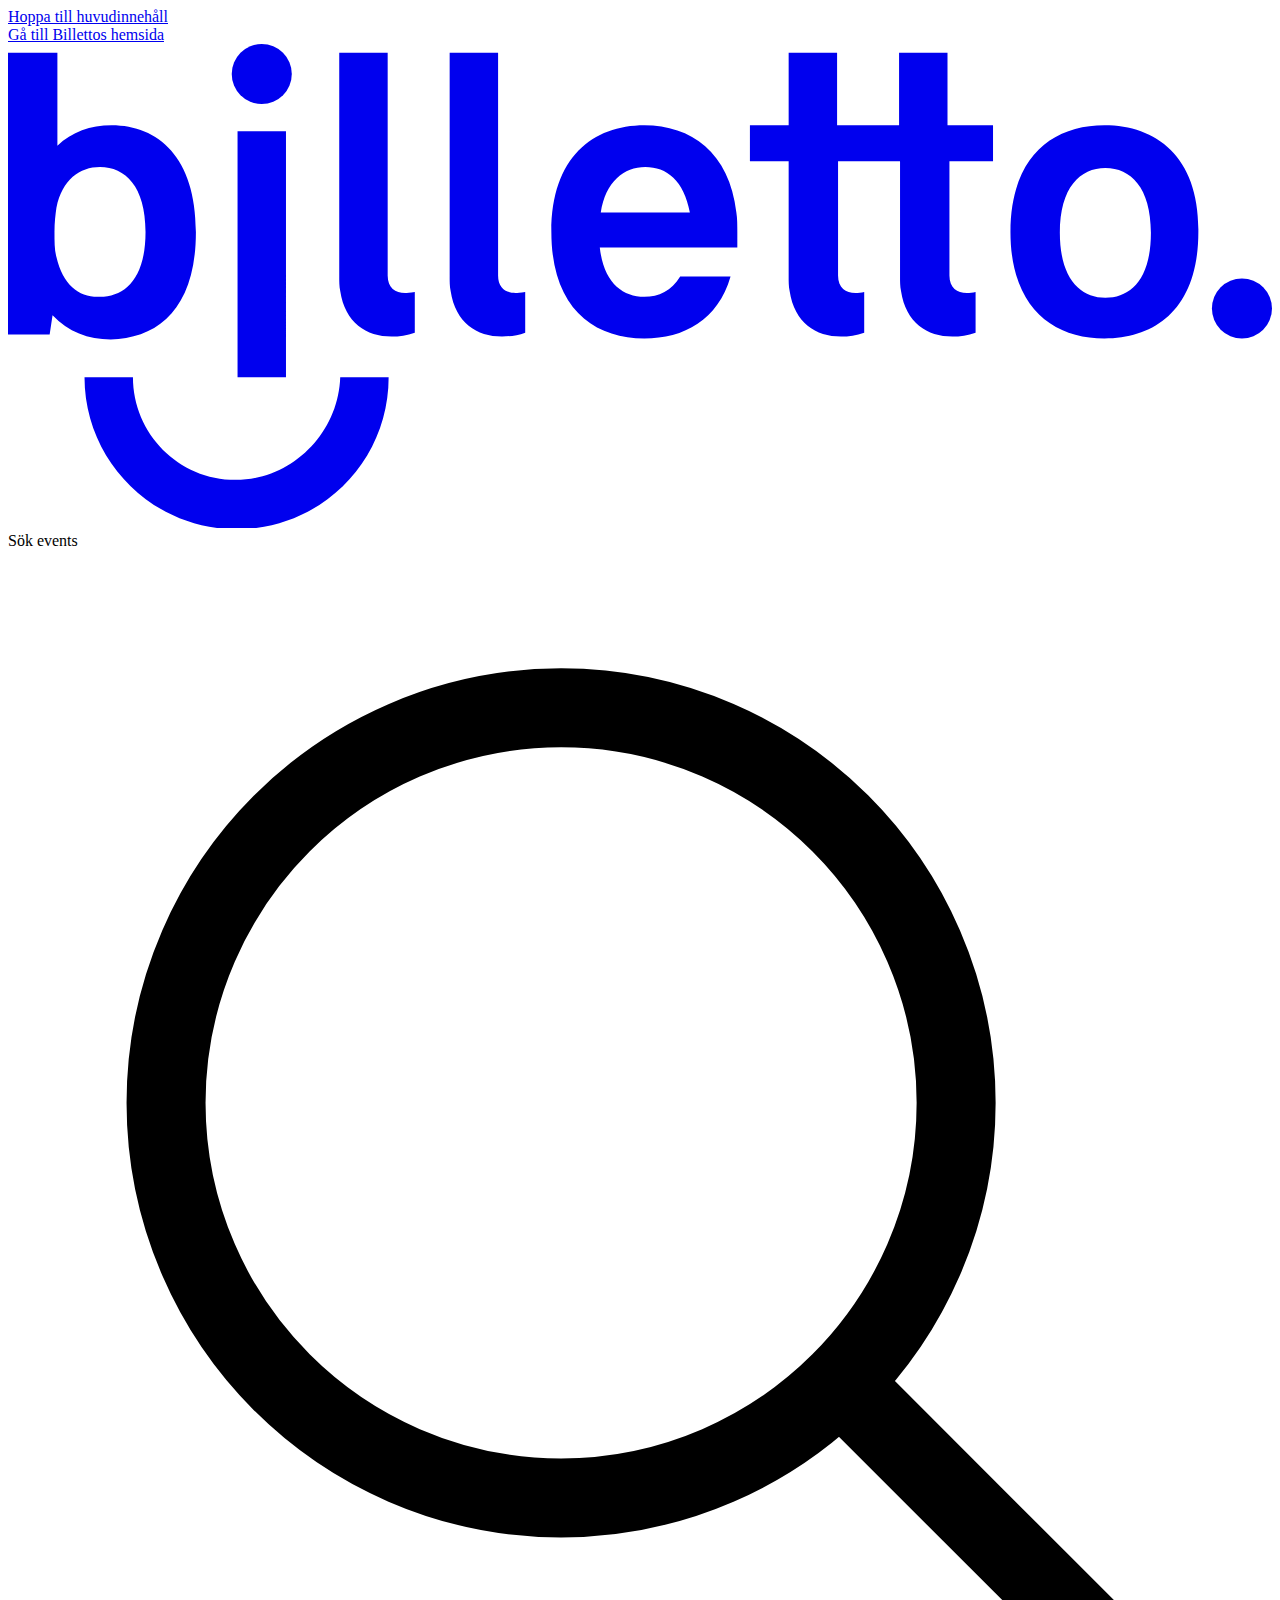
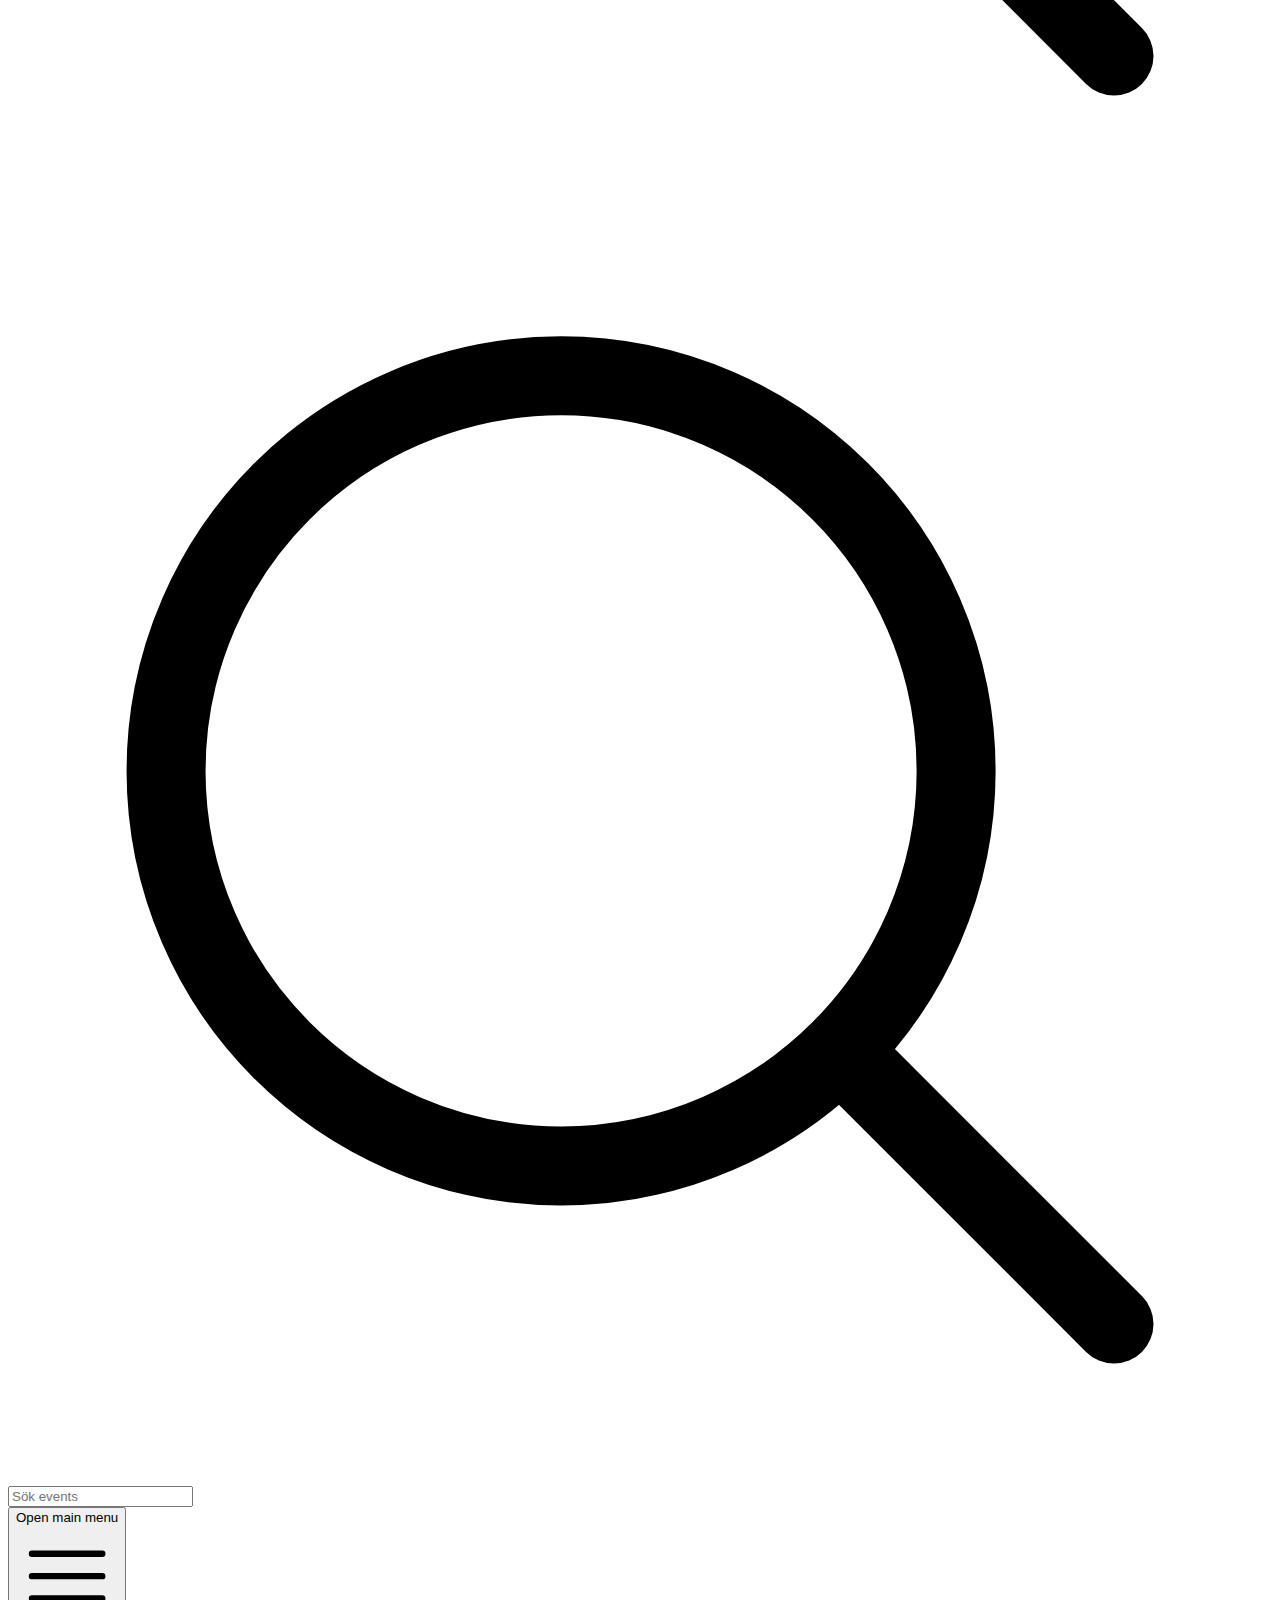
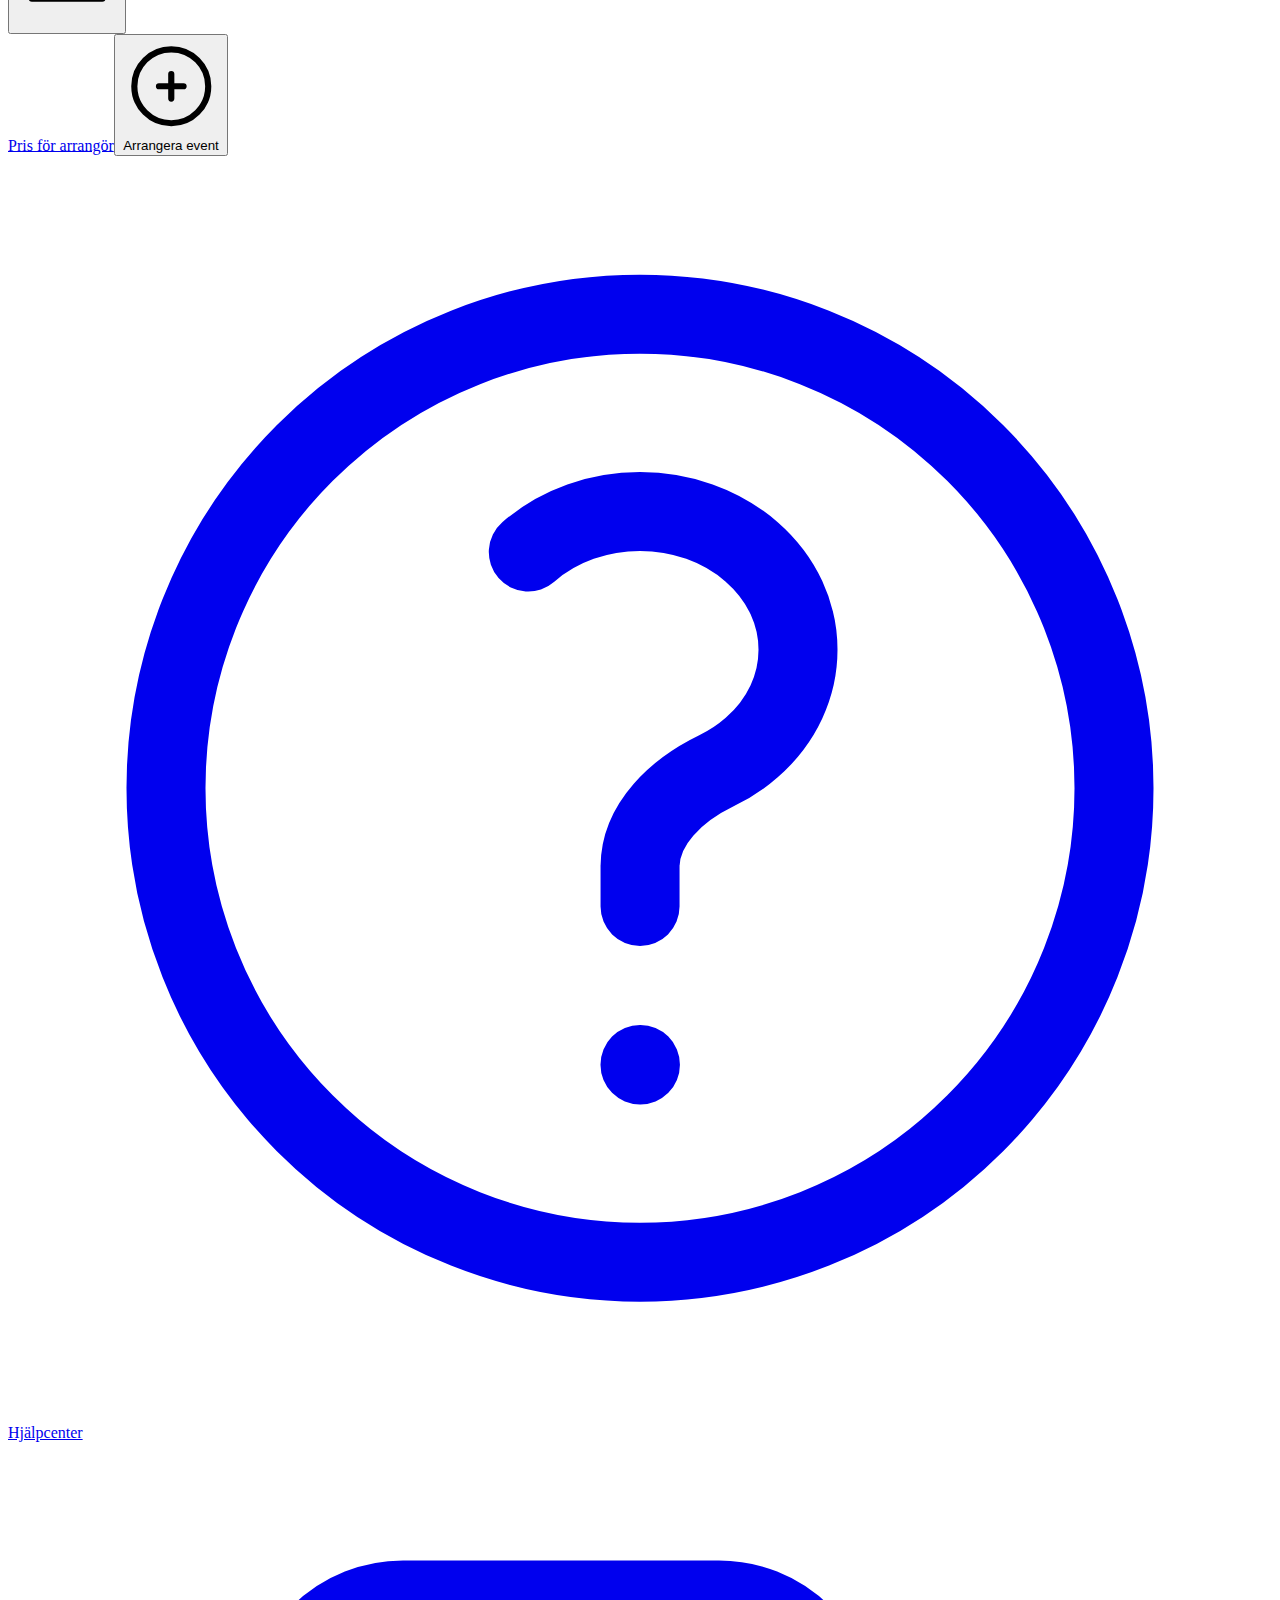
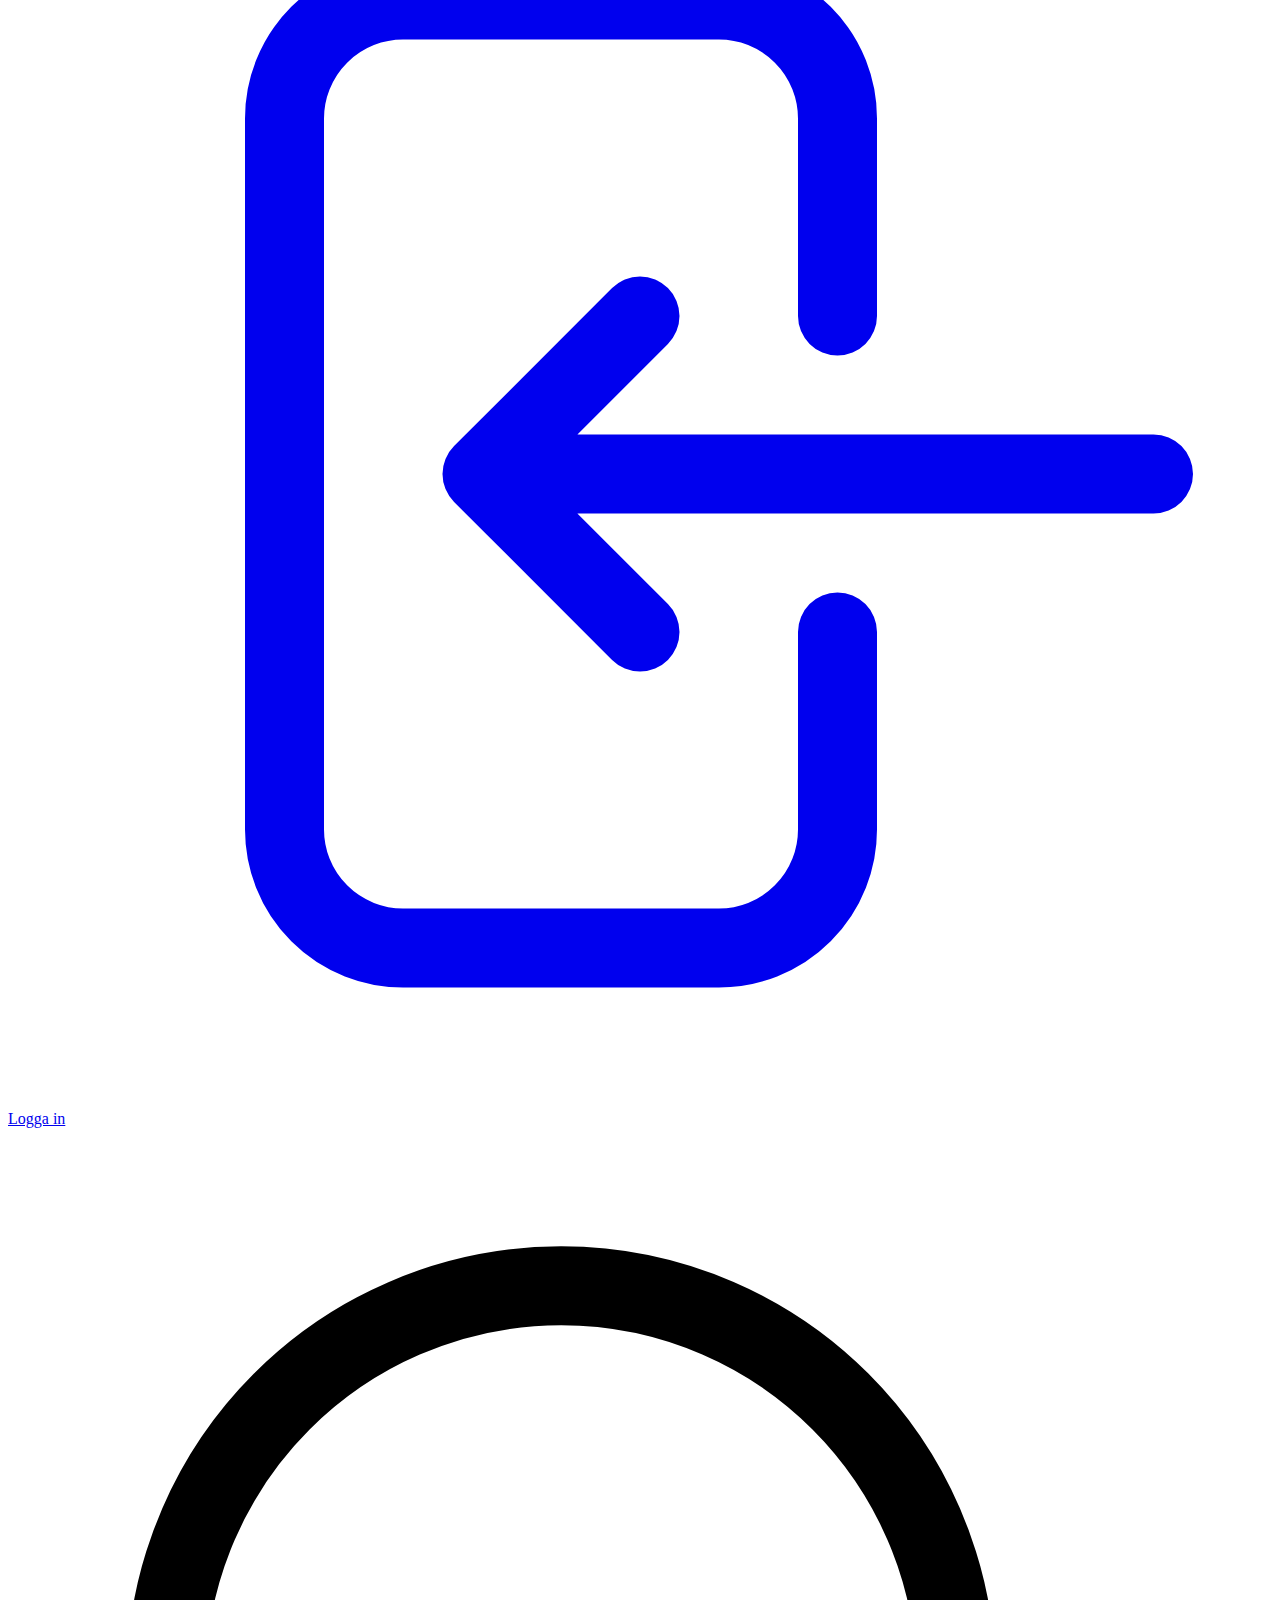
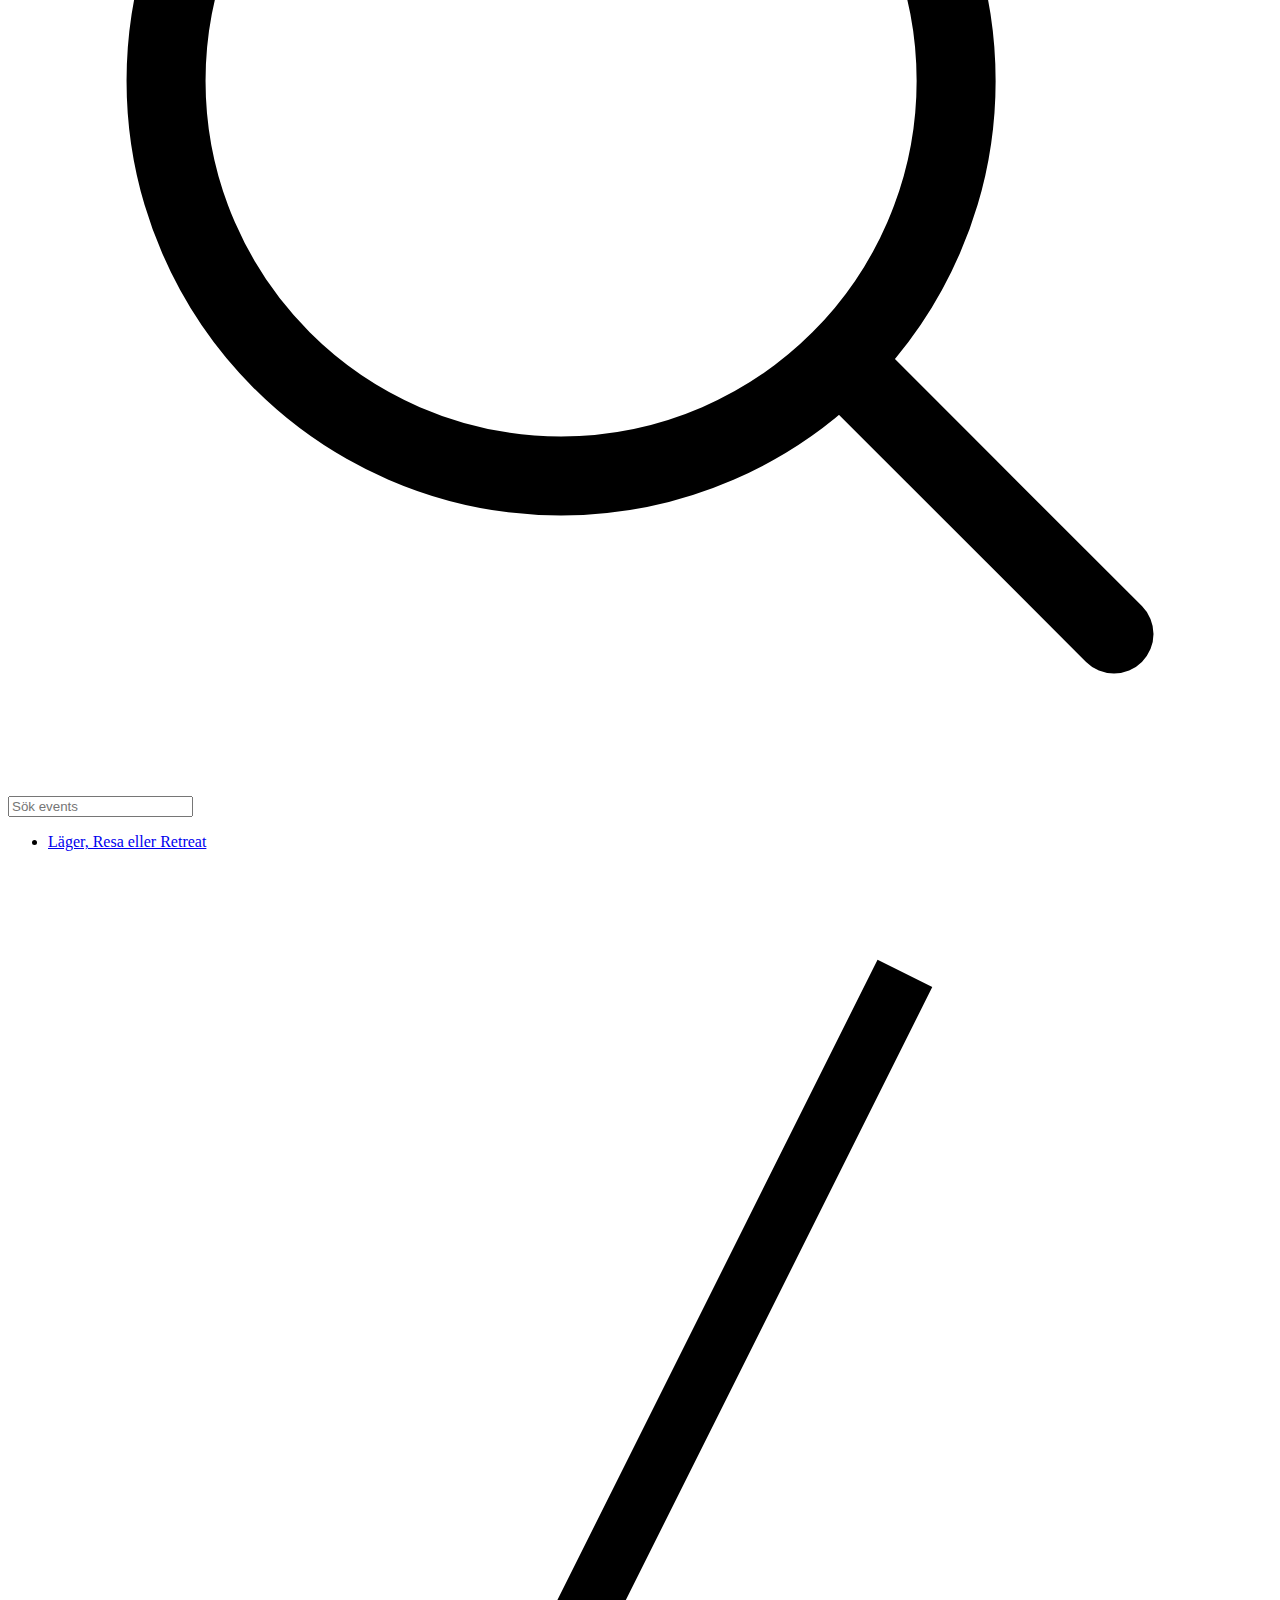
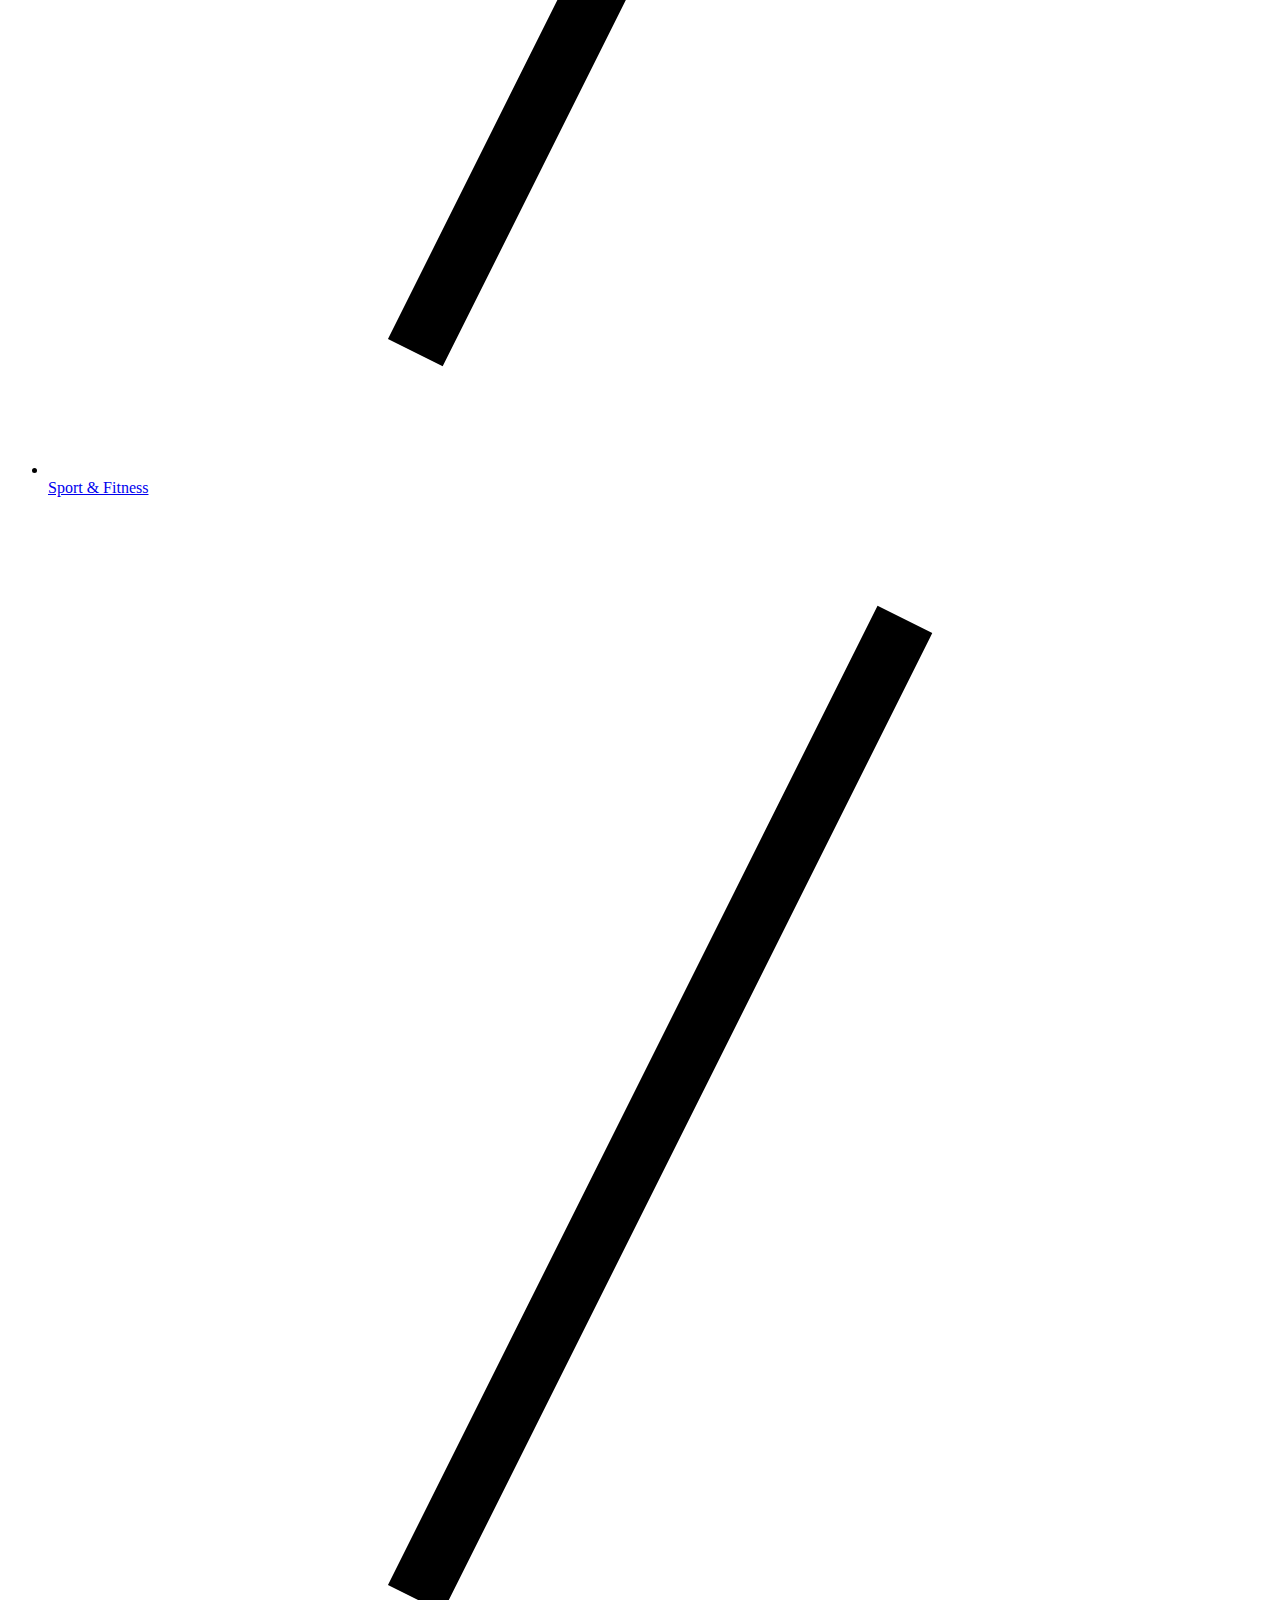
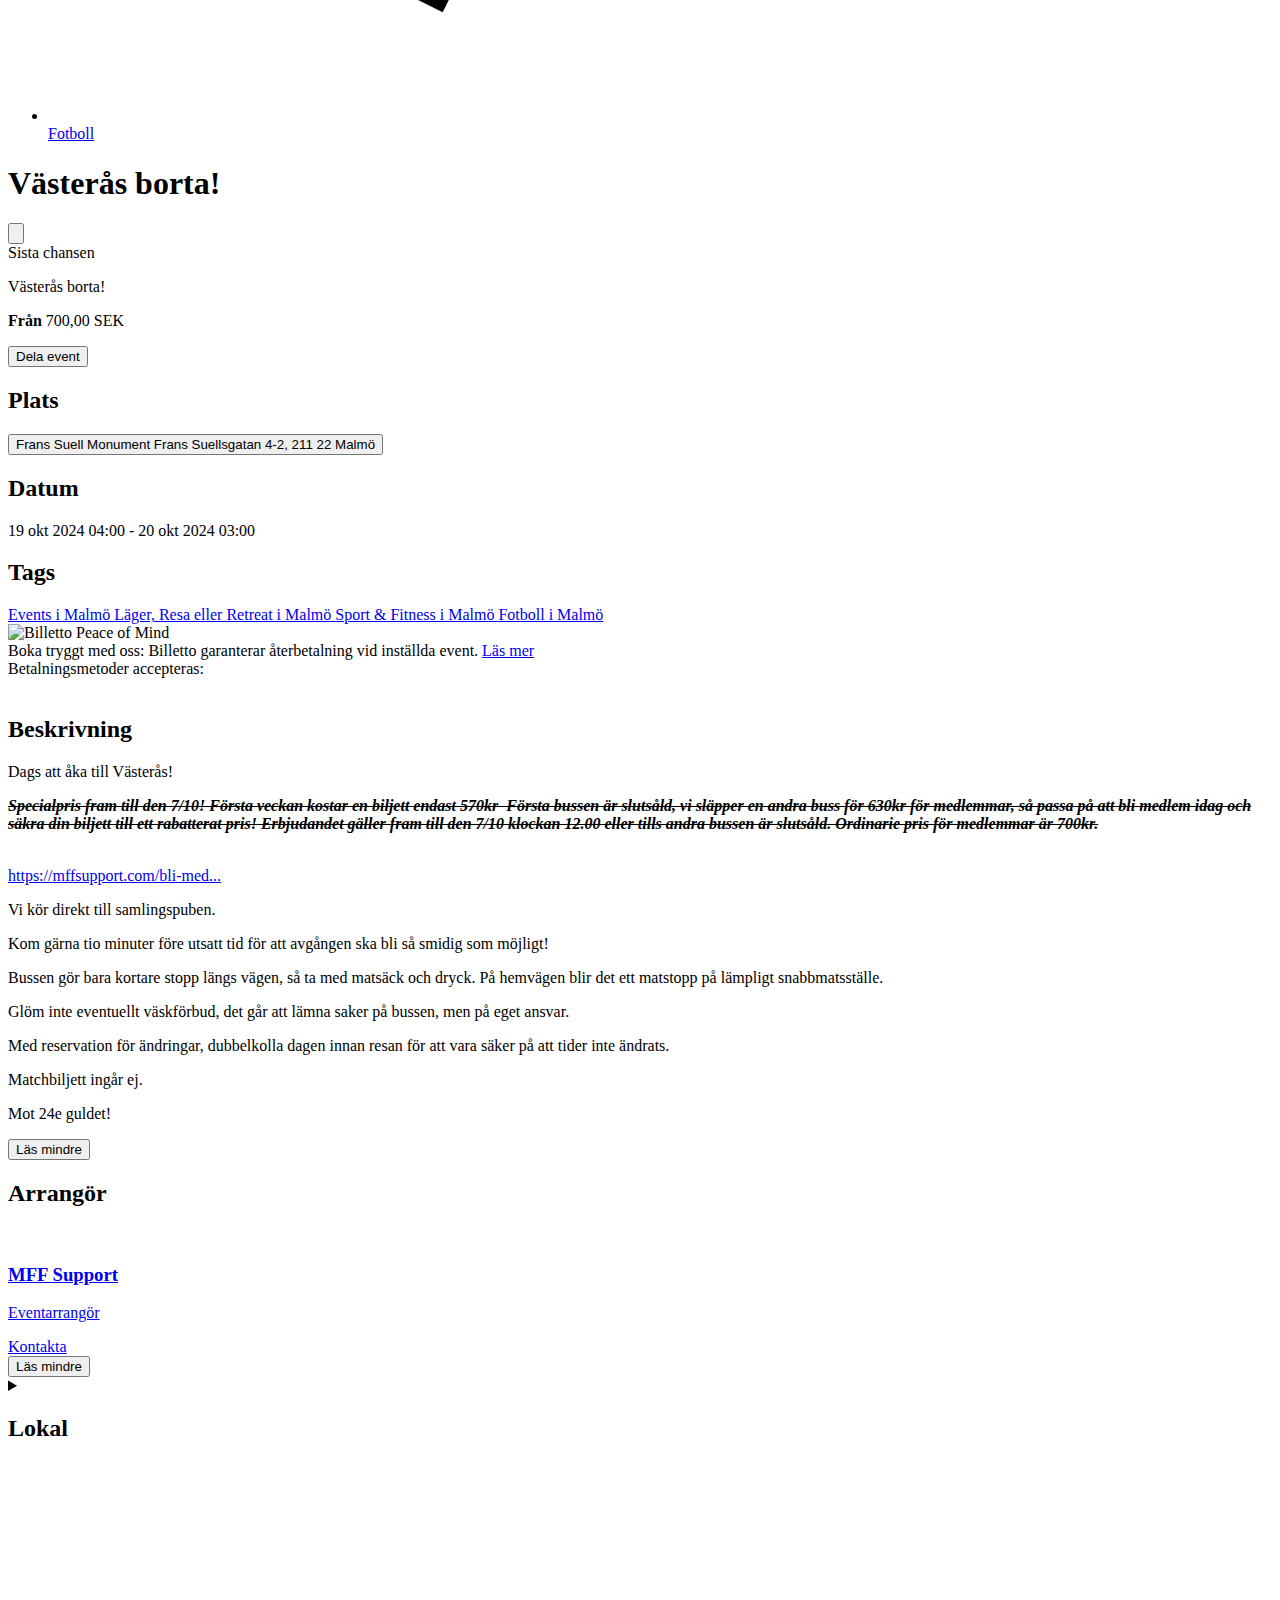
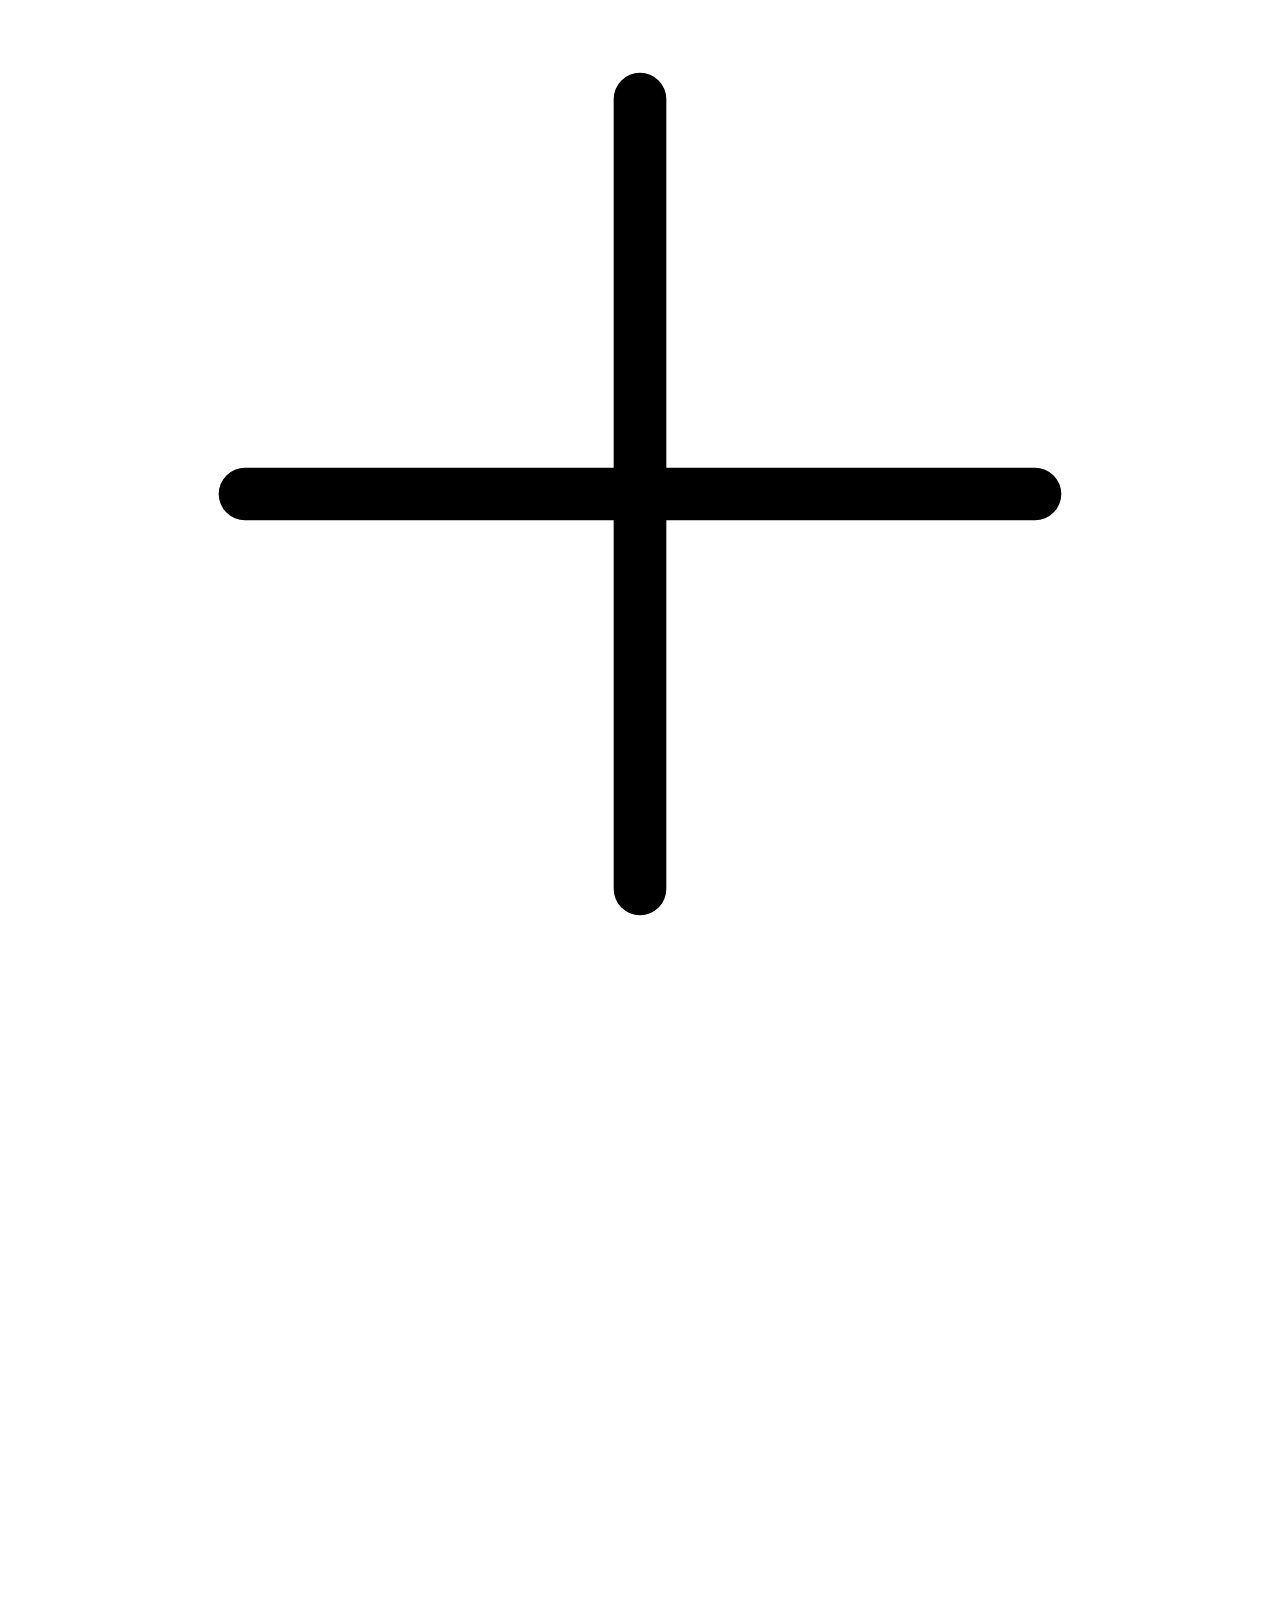
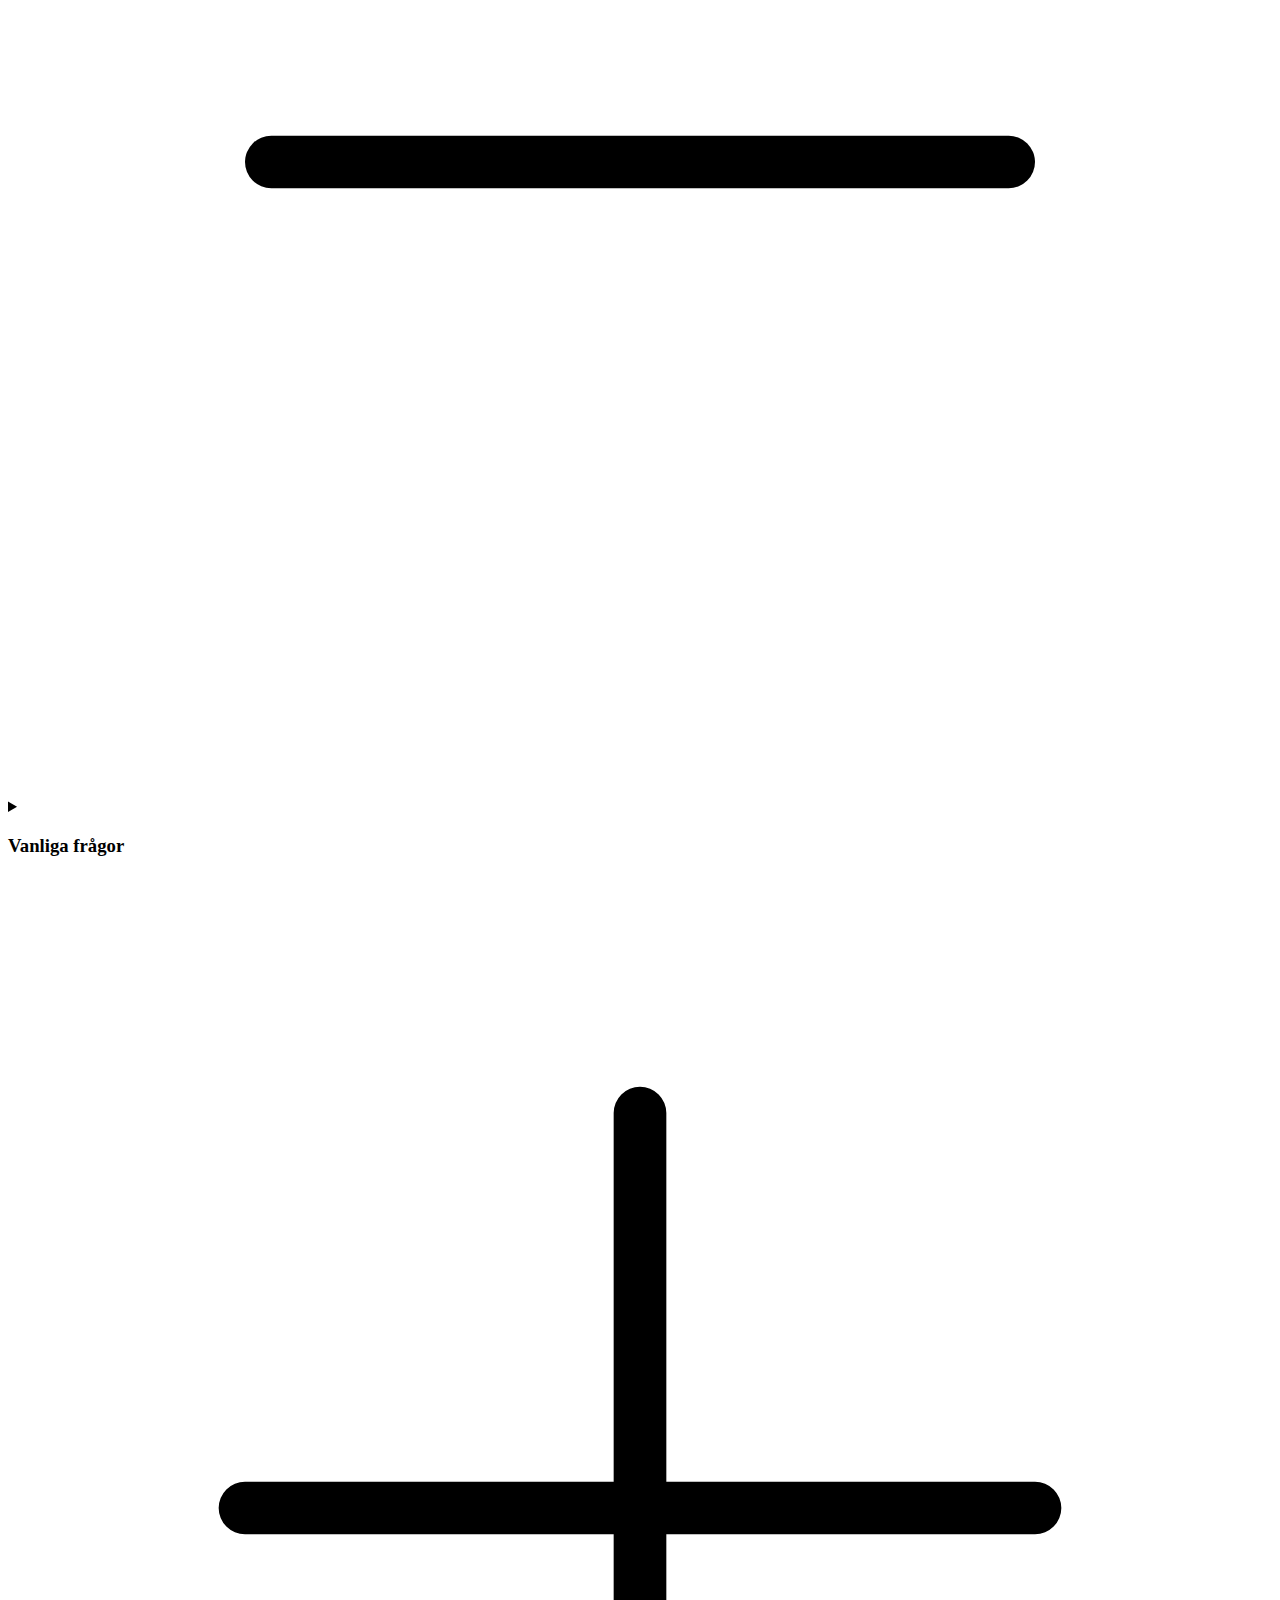
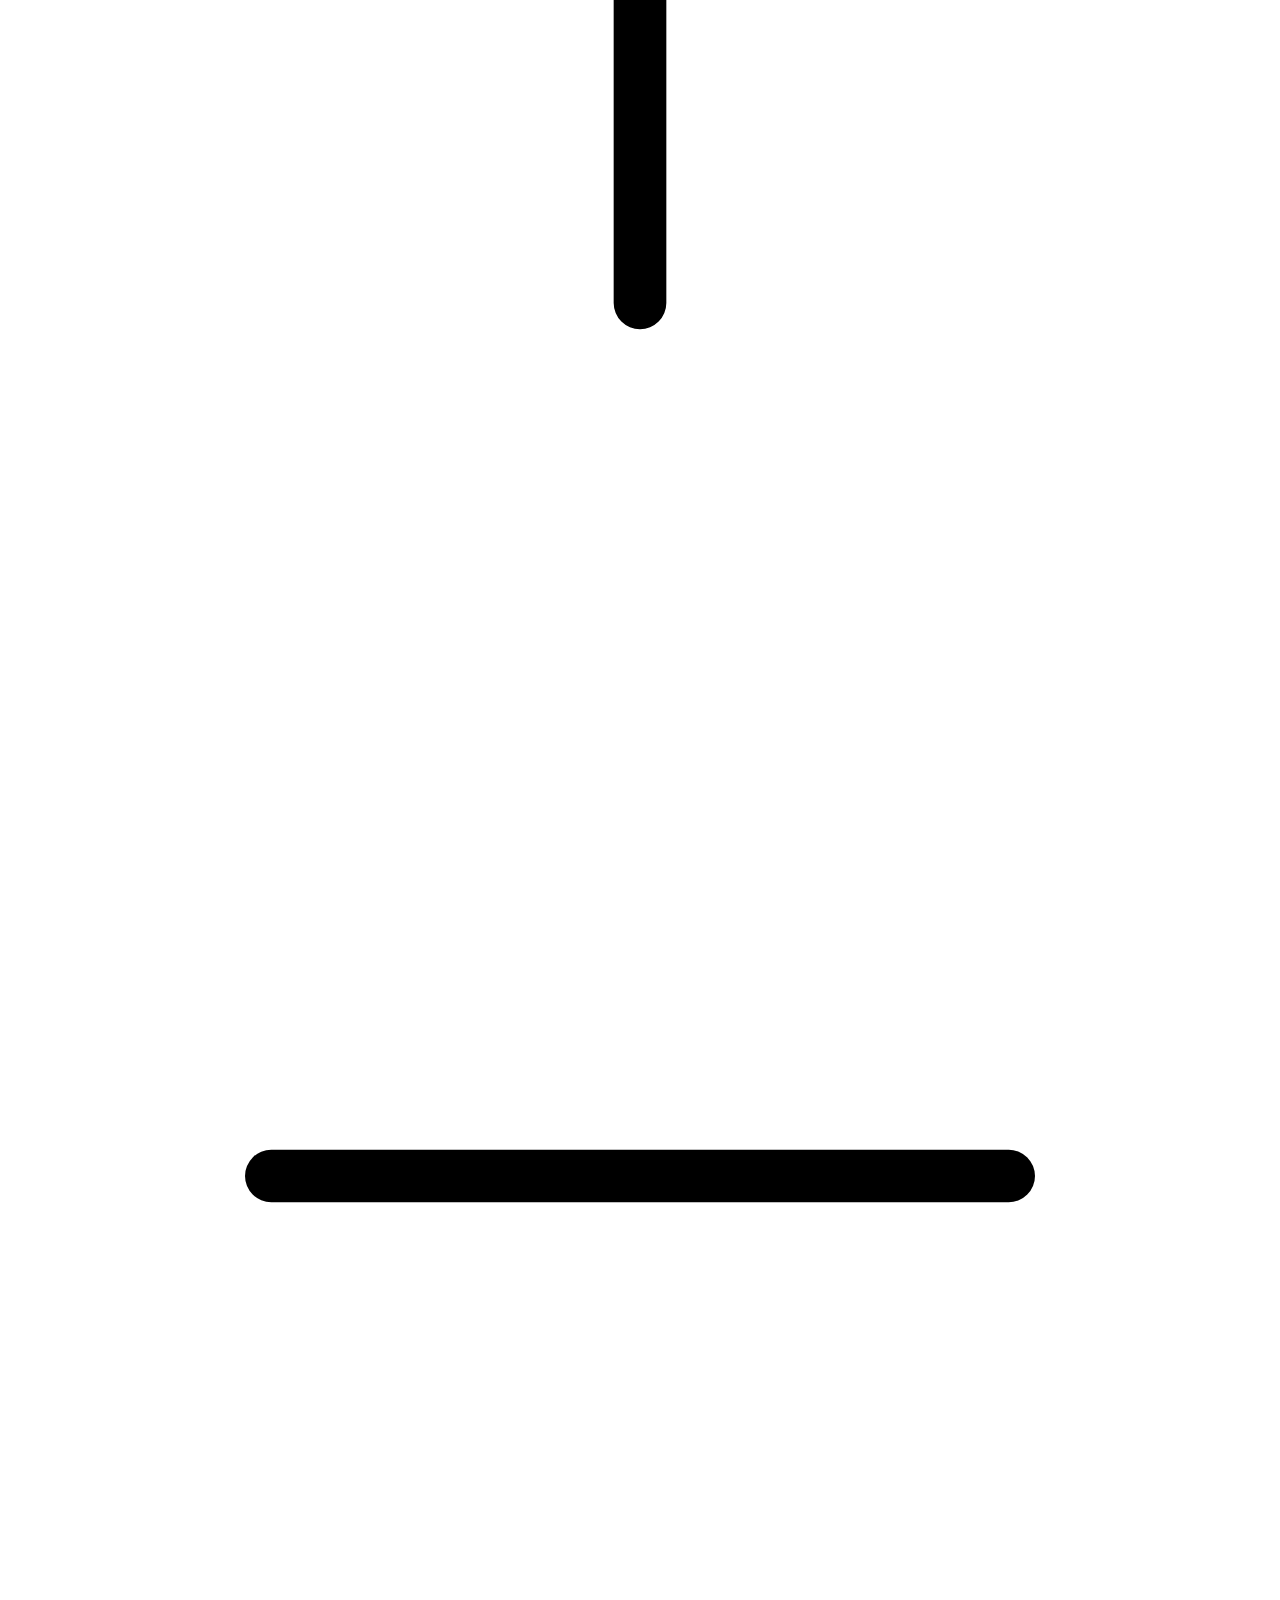
==== commit 080e0f49: "Add files via upload" ====
--- a/index.html
+++ b/index.html
@@ -551,7 +551,6 @@
 <p>Glöm inte eventuellt väskförbud, det går att lämna saker på bussen, men på eget ansvar.</p>
 <p>Med reservation för ändringar, dubbelkolla dagen innan resan för att vara säker på att tider inte ändrats.</p>
 <p>Matchbiljett ingår ej.</p>
-	<p>OBS! Konsumtion av alkohol är inte tillåten under denna resa.</p>
 <p>Mot 24e guldet!</p>
 <div class="absolute w-full bottom-0 left-0 right-0 h-12 bg-gradient-to-t from-gray-800 to-transparent events-none" x-show="!expanded" style="display: none;"></div>
 </div>
@@ -2010,4 +2009,4 @@
             s-17-7.626-17-17S14.61,6,23.984,6z"></path></svg></div><div class="ot-fltr-cntr"><button id="filter-btn-handler" aria-label="Filter" aria-haspopup="true"><svg role="presentation" aria-hidden="true" xmlns="http://www.w3.org/2000/svg" xmlns:xlink="http://www.w3.org/1999/xlink" x="0px" y="0px" viewBox="0 0 402.577 402.577" xml:space="preserve"><title>Filter Icon</title><g><path fill="#fff" d="M400.858,11.427c-3.241-7.421-8.85-11.132-16.854-11.136H18.564c-7.993,0-13.61,3.715-16.846,11.136
       c-3.234,7.801-1.903,14.467,3.999,19.985l140.757,140.753v138.755c0,4.955,1.809,9.232,5.424,12.854l73.085,73.083
       c3.429,3.614,7.71,5.428,12.851,5.428c2.282,0,4.66-0.479,7.135-1.43c7.426-3.238,11.14-8.851,11.14-16.845V172.166L396.861,31.413
-      C402.765,25.895,404.093,19.231,400.858,11.427z"></path></g></svg></button></div><div id="ot-anchor"></div><section id="ot-fltr-modal"><div id="ot-fltr-cnt"><button id="clear-filters-handler">Clear</button><div class="ot-fltr-scrlcnt ot-pc-scrollbar"><div class="ot-fltr-opts"><div class="ot-fltr-opt"><div class="ot-chkbox"><input id="chkbox-id" type="checkbox" aria-checked="false" class="category-filter-handler"> <label for="chkbox-id"><span class="ot-label-txt">checkbox label</span></label> <span class="ot-label-status">label</span></div></div></div><div class="ot-fltr-btns"><button id="filter-apply-handler">Apply</button> <button id="filter-cancel-handler">Cancel</button></div></div></div></section></div></div><section id="ot-lst-cnt" class="ot-host-cnt ot-pc-scrollbar"><div id="ot-sel-blk"><div class="ot-sel-all"><div class="ot-sel-all-hdr"><span class="ot-consent-hdr">Consent</span> <span class="ot-li-hdr">Leg.Interest</span></div><div class="ot-sel-all-chkbox"><div class="ot-chkbox" id="ot-selall-hostcntr"><input id="select-all-hosts-groups-handler" type="checkbox" aria-checked="false"> <label for="select-all-hosts-groups-handler"><span class="ot-label-txt">checkbox label</span></label> <span class="ot-label-status">label</span></div><div class="ot-chkbox" id="ot-selall-vencntr"><input id="select-all-vendor-groups-handler" type="checkbox" aria-checked="false"> <label for="select-all-vendor-groups-handler"><span class="ot-label-txt">checkbox label</span></label> <span class="ot-label-status">label</span></div><div class="ot-chkbox" id="ot-selall-licntr"><input id="select-all-vendor-leg-handler" type="checkbox" aria-checked="false"> <label for="select-all-vendor-leg-handler"><span class="ot-label-txt">checkbox label</span></label> <span class="ot-label-status">label</span></div></div></div></div><div class="ot-sdk-row"><div class="ot-sdk-column"><ul id="ot-host-lst"></ul></div></div></section></section><div class="ot-pc-footer"><div class="ot-btn-container"><button class="ot-pc-refuse-all-handler">Reject all</button> <button class="save-preference-btn-handler onetrust-close-btn-handler">Confirm my choices</button></div><!-- Footer logo --><div class="ot-pc-footer-logo"><a href="https://www.onetrust.com/products/cookie-consent/" target="_blank" rel="noopener noreferrer" aria-label="Powered by OneTrust Opens in a new Tab"><img alt="Powered by Onetrust" src="./Västerås borta! _ Biljetter _ Malmö _ Sport &amp; Fitness _ Billetto — Sweden mff_files/powered_by_logo.svg" title="Powered by OneTrust Opens in a new Tab"></a></div></div><!-- Cookie subgroup container --><!-- Vendor list link --><!-- Cookie lost link --><!-- Toggle HTML element --><!-- Checkbox HTML --><!-- plus minus--><!-- Arrow SVG element --><!-- Accordion basic element --><span class="ot-scrn-rdr" aria-atomic="true" aria-live="polite"></span><!-- Vendor Service container and item template --></div><iframe class="ot-text-resize" sandbox="allow-same-origin" title="onetrust-text-resize" style="position: absolute; top: -50000px; width: 100em;" aria-hidden="true" src="./Västerås borta! _ Biljetter _ Malmö _ Sport &amp; Fitness _ Billetto — Sweden mff_files/saved_resource(2).html"></iframe></div></div><iframe name="__privateStripeMetricsController3950" frameborder="0" allowtransparency="true" scrolling="no" role="presentation" allow="payment *" src="./Västerås borta! _ Biljetter _ Malmö _ Sport &amp; Fitness _ Billetto — Sweden mff_files/m-outer-3437aaddcdf6922d623e172c2d6f9278.html" aria-hidden="true" tabindex="-1" style="border: none !important; margin: 0px !important; padding: 0px !important; width: 1px !important; min-width: 100% !important; overflow: hidden !important; display: block !important; visibility: hidden !important; position: fixed !important; height: 1px !important; pointer-events: none !important; user-select: none !important;"></iframe></body></html>
+      C402.765,25.895,404.093,19.231,400.858,11.427z"></path></g></svg></button></div><div id="ot-anchor"></div><section id="ot-fltr-modal"><div id="ot-fltr-cnt"><button id="clear-filters-handler">Clear</button><div class="ot-fltr-scrlcnt ot-pc-scrollbar"><div class="ot-fltr-opts"><div class="ot-fltr-opt"><div class="ot-chkbox"><input id="chkbox-id" type="checkbox" aria-checked="false" class="category-filter-handler"> <label for="chkbox-id"><span class="ot-label-txt">checkbox label</span></label> <span class="ot-label-status">label</span></div></div></div><div class="ot-fltr-btns"><button id="filter-apply-handler">Apply</button> <button id="filter-cancel-handler">Cancel</button></div></div></div></section></div></div><section id="ot-lst-cnt" class="ot-host-cnt ot-pc-scrollbar"><div id="ot-sel-blk"><div class="ot-sel-all"><div class="ot-sel-all-hdr"><span class="ot-consent-hdr">Consent</span> <span class="ot-li-hdr">Leg.Interest</span></div><div class="ot-sel-all-chkbox"><div class="ot-chkbox" id="ot-selall-hostcntr"><input id="select-all-hosts-groups-handler" type="checkbox" aria-checked="false"> <label for="select-all-hosts-groups-handler"><span class="ot-label-txt">checkbox label</span></label> <span class="ot-label-status">label</span></div><div class="ot-chkbox" id="ot-selall-vencntr"><input id="select-all-vendor-groups-handler" type="checkbox" aria-checked="false"> <label for="select-all-vendor-groups-handler"><span class="ot-label-txt">checkbox label</span></label> <span class="ot-label-status">label</span></div><div class="ot-chkbox" id="ot-selall-licntr"><input id="select-all-vendor-leg-handler" type="checkbox" aria-checked="false"> <label for="select-all-vendor-leg-handler"><span class="ot-label-txt">checkbox label</span></label> <span class="ot-label-status">label</span></div></div></div></div><div class="ot-sdk-row"><div class="ot-sdk-column"><ul id="ot-host-lst"></ul></div></div></section></section><div class="ot-pc-footer"><div class="ot-btn-container"><button class="ot-pc-refuse-all-handler">Reject all</button> <button class="save-preference-btn-handler onetrust-close-btn-handler">Confirm my choices</button></div><!-- Footer logo --><div class="ot-pc-footer-logo"><a href="https://www.onetrust.com/products/cookie-consent/" target="_blank" rel="noopener noreferrer" aria-label="Powered by OneTrust Opens in a new Tab"><img alt="Powered by Onetrust" src="./Västerås borta! _ Biljetter _ Malmö _ Sport &amp; Fitness _ Billetto — Sweden mff_files/powered_by_logo.svg" title="Powered by OneTrust Opens in a new Tab"></a></div></div><!-- Cookie subgroup container --><!-- Vendor list link --><!-- Cookie lost link --><!-- Toggle HTML element --><!-- Checkbox HTML --><!-- plus minus--><!-- Arrow SVG element --><!-- Accordion basic element --><span class="ot-scrn-rdr" aria-atomic="true" aria-live="polite"></span><!-- Vendor Service container and item template --></div><iframe class="ot-text-resize" sandbox="allow-same-origin" title="onetrust-text-resize" style="position: absolute; top: -50000px; width: 100em;" aria-hidden="true" src="./Västerås borta! _ Biljetter _ Malmö _ Sport &amp; Fitness _ Billetto — Sweden mff_files/saved_resource(2).html"></iframe></div></div><iframe name="__privateStripeMetricsController3950" frameborder="0" allowtransparency="true" scrolling="no" role="presentation" allow="payment *" src="./Västerås borta! _ Biljetter _ Malmö _ Sport &amp; Fitness _ Billetto — Sweden mff_files/m-outer-3437aaddcdf6922d623e172c2d6f9278.html" aria-hidden="true" tabindex="-1" style="border: none !important; margin: 0px !important; padding: 0px !important; width: 1px !important; min-width: 100% !important; overflow: hidden !important; display: block !important; visibility: hidden !important; position: fixed !important; height: 1px !important; pointer-events: none !important; user-select: none !important;"></iframe></body></html>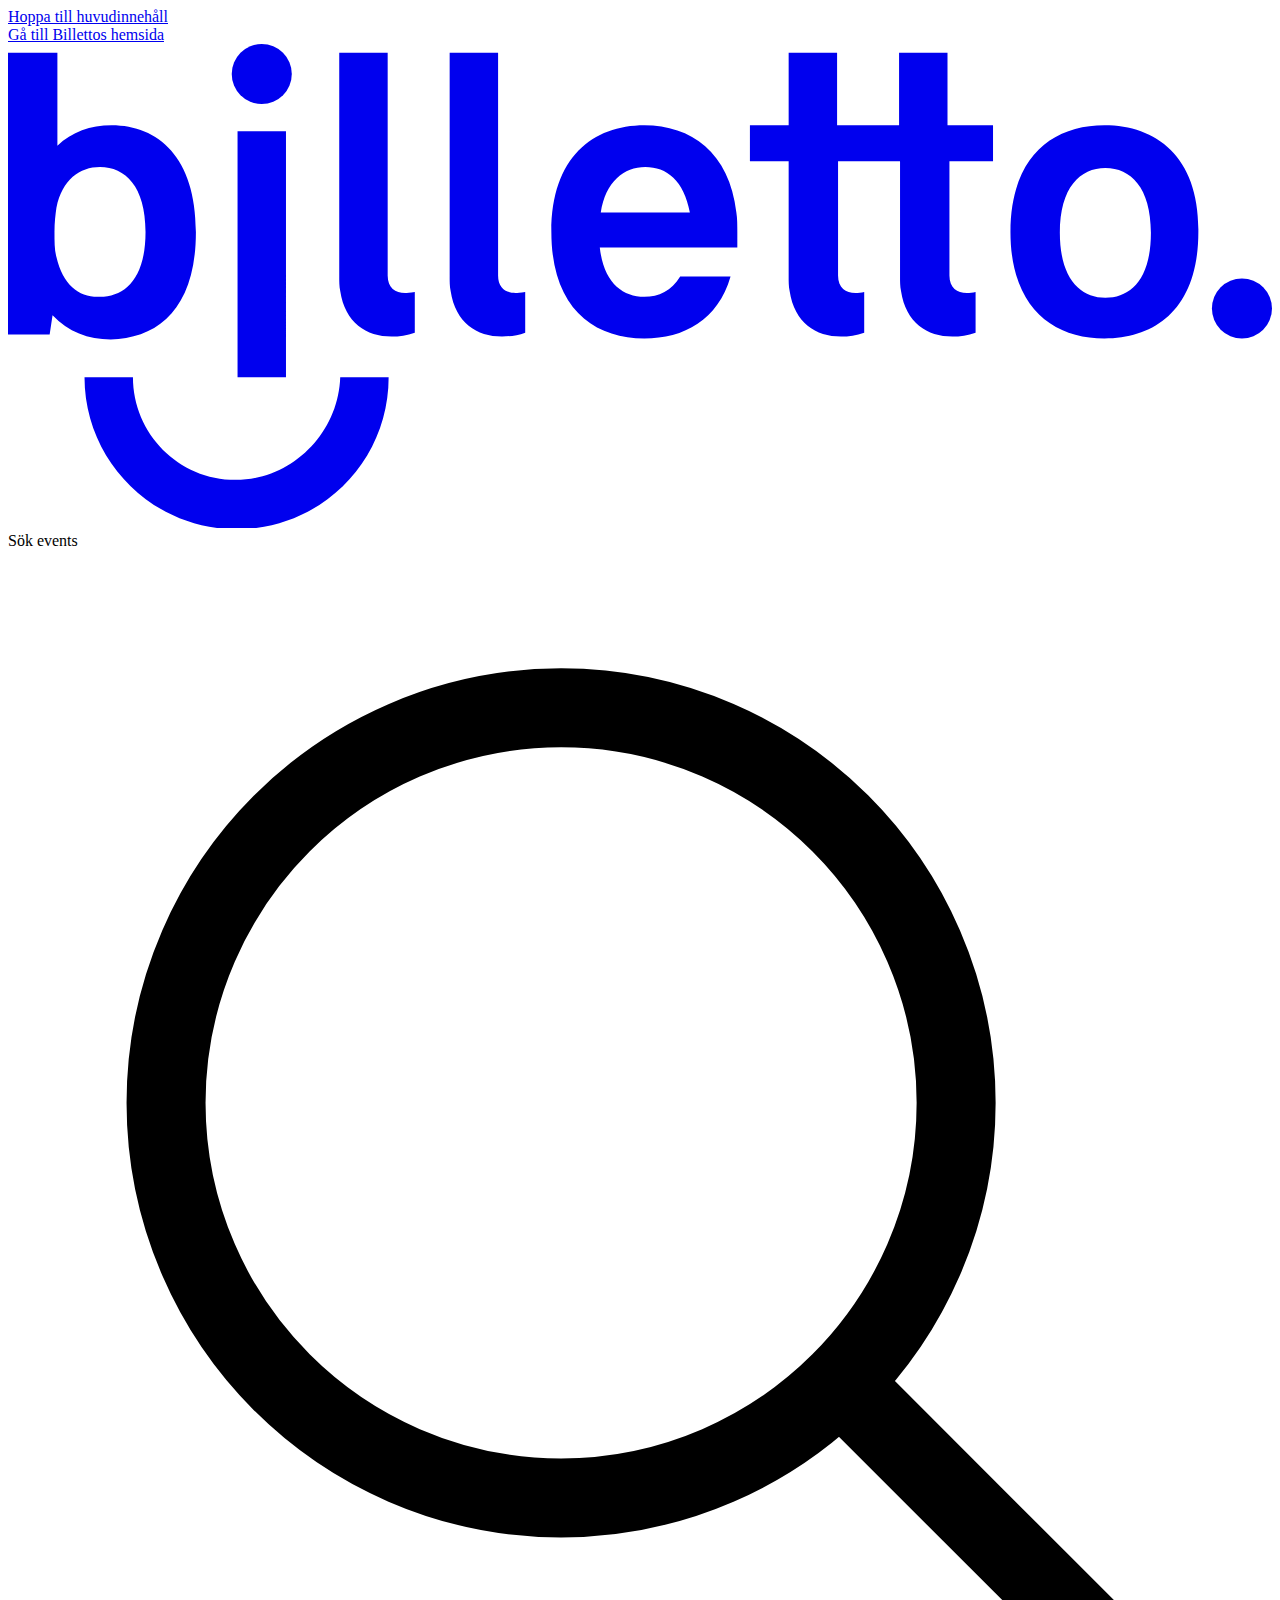
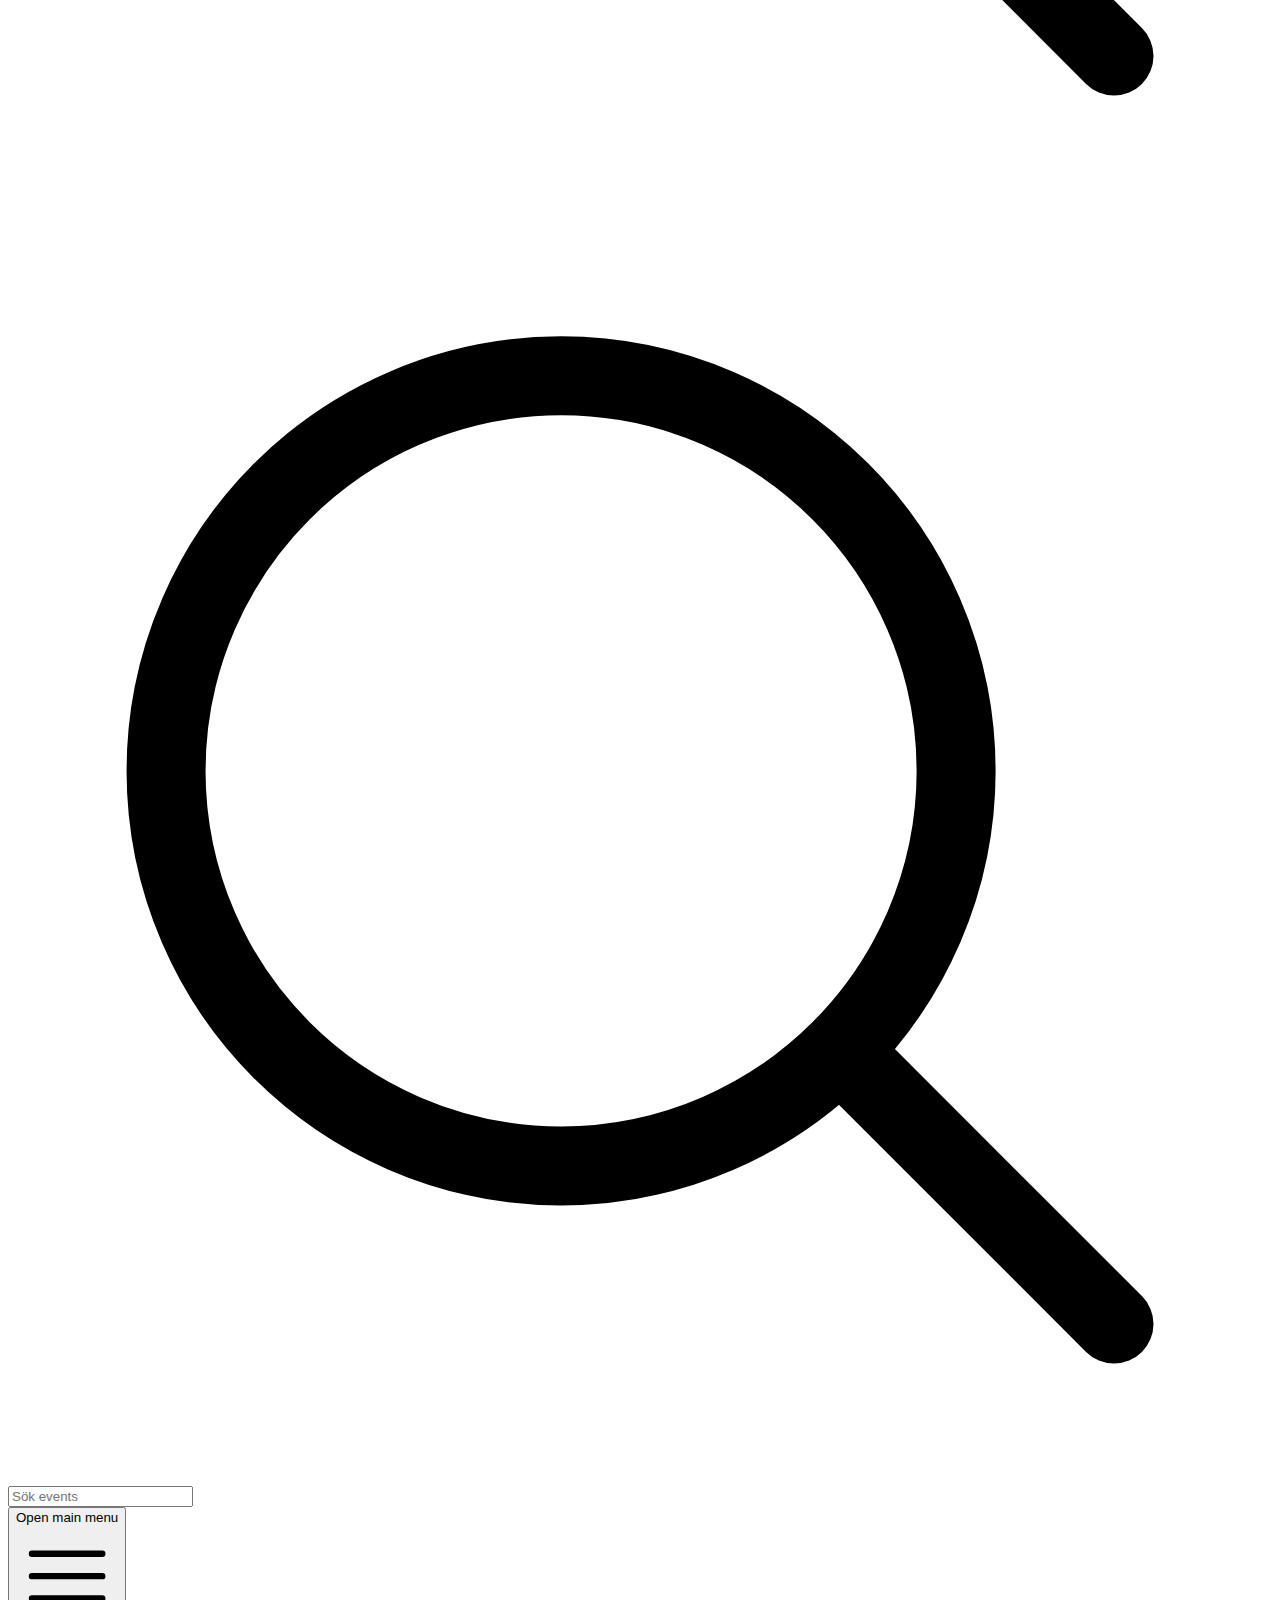
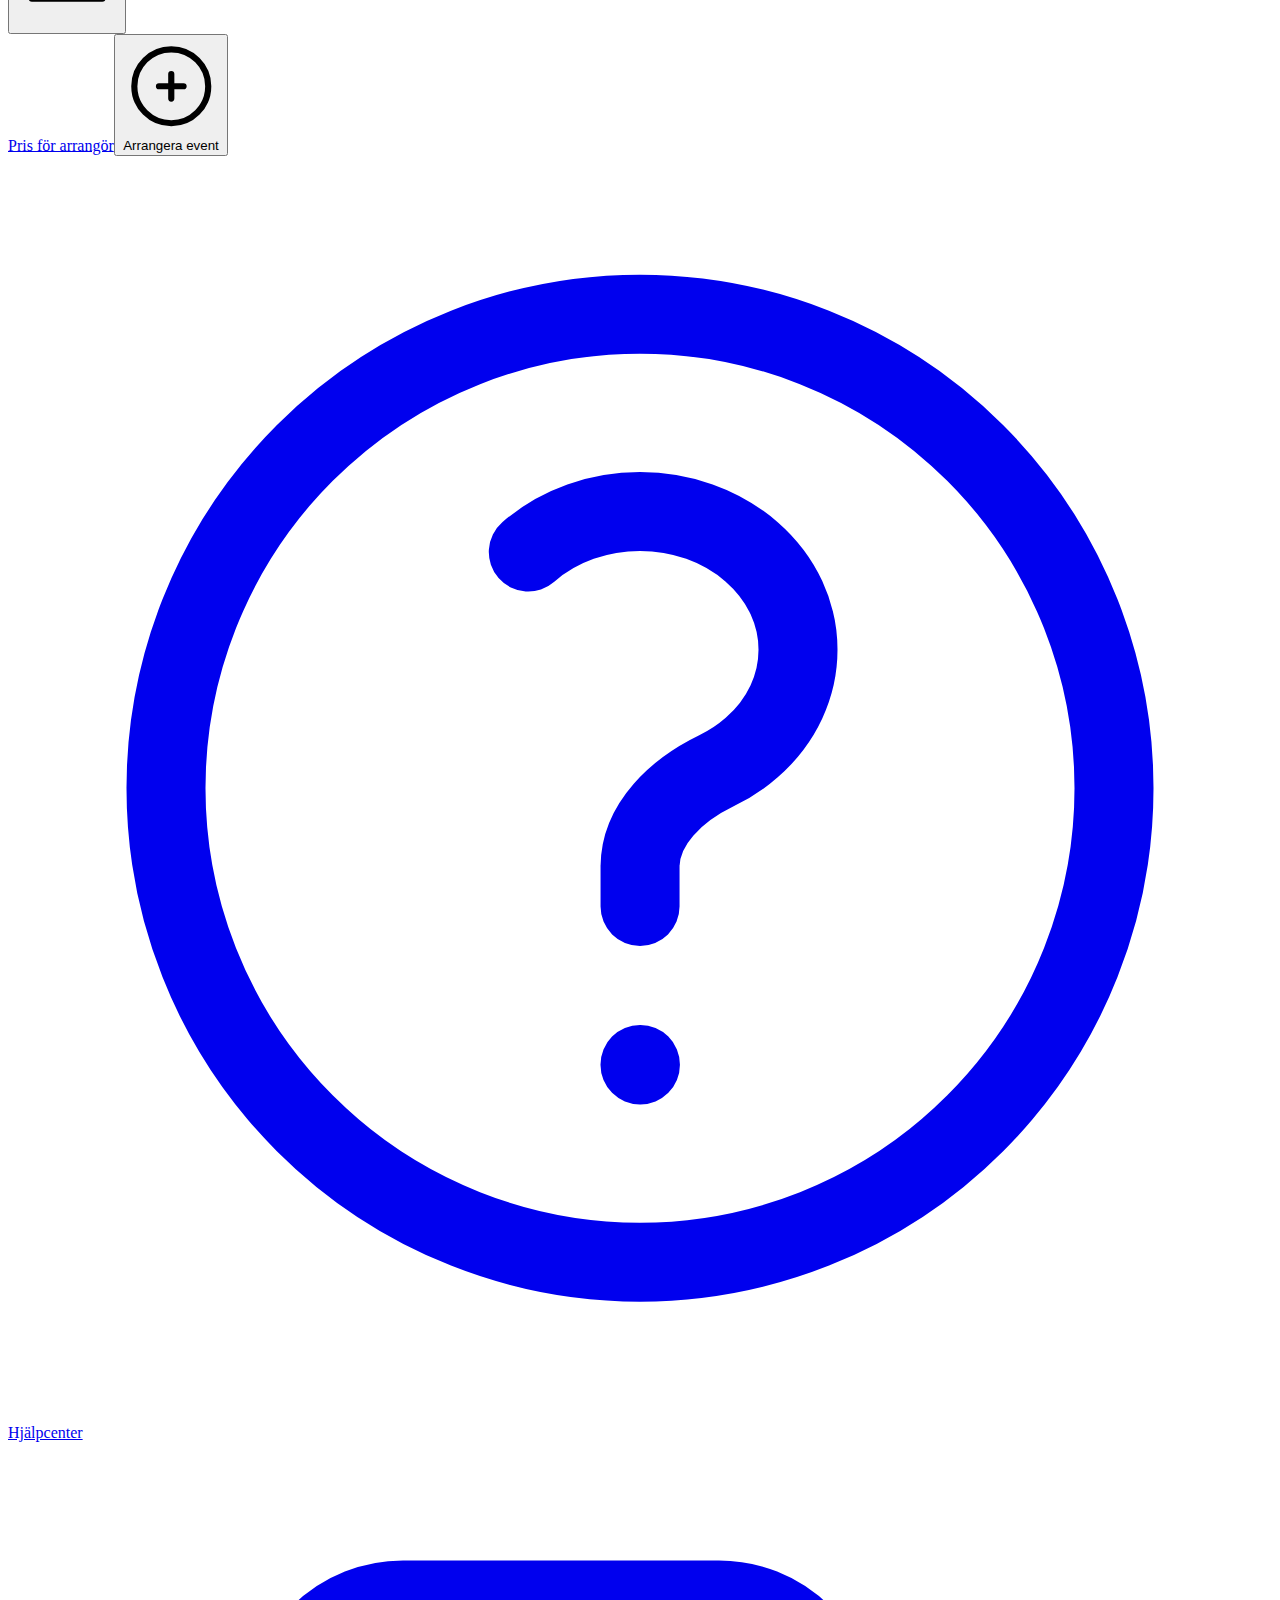
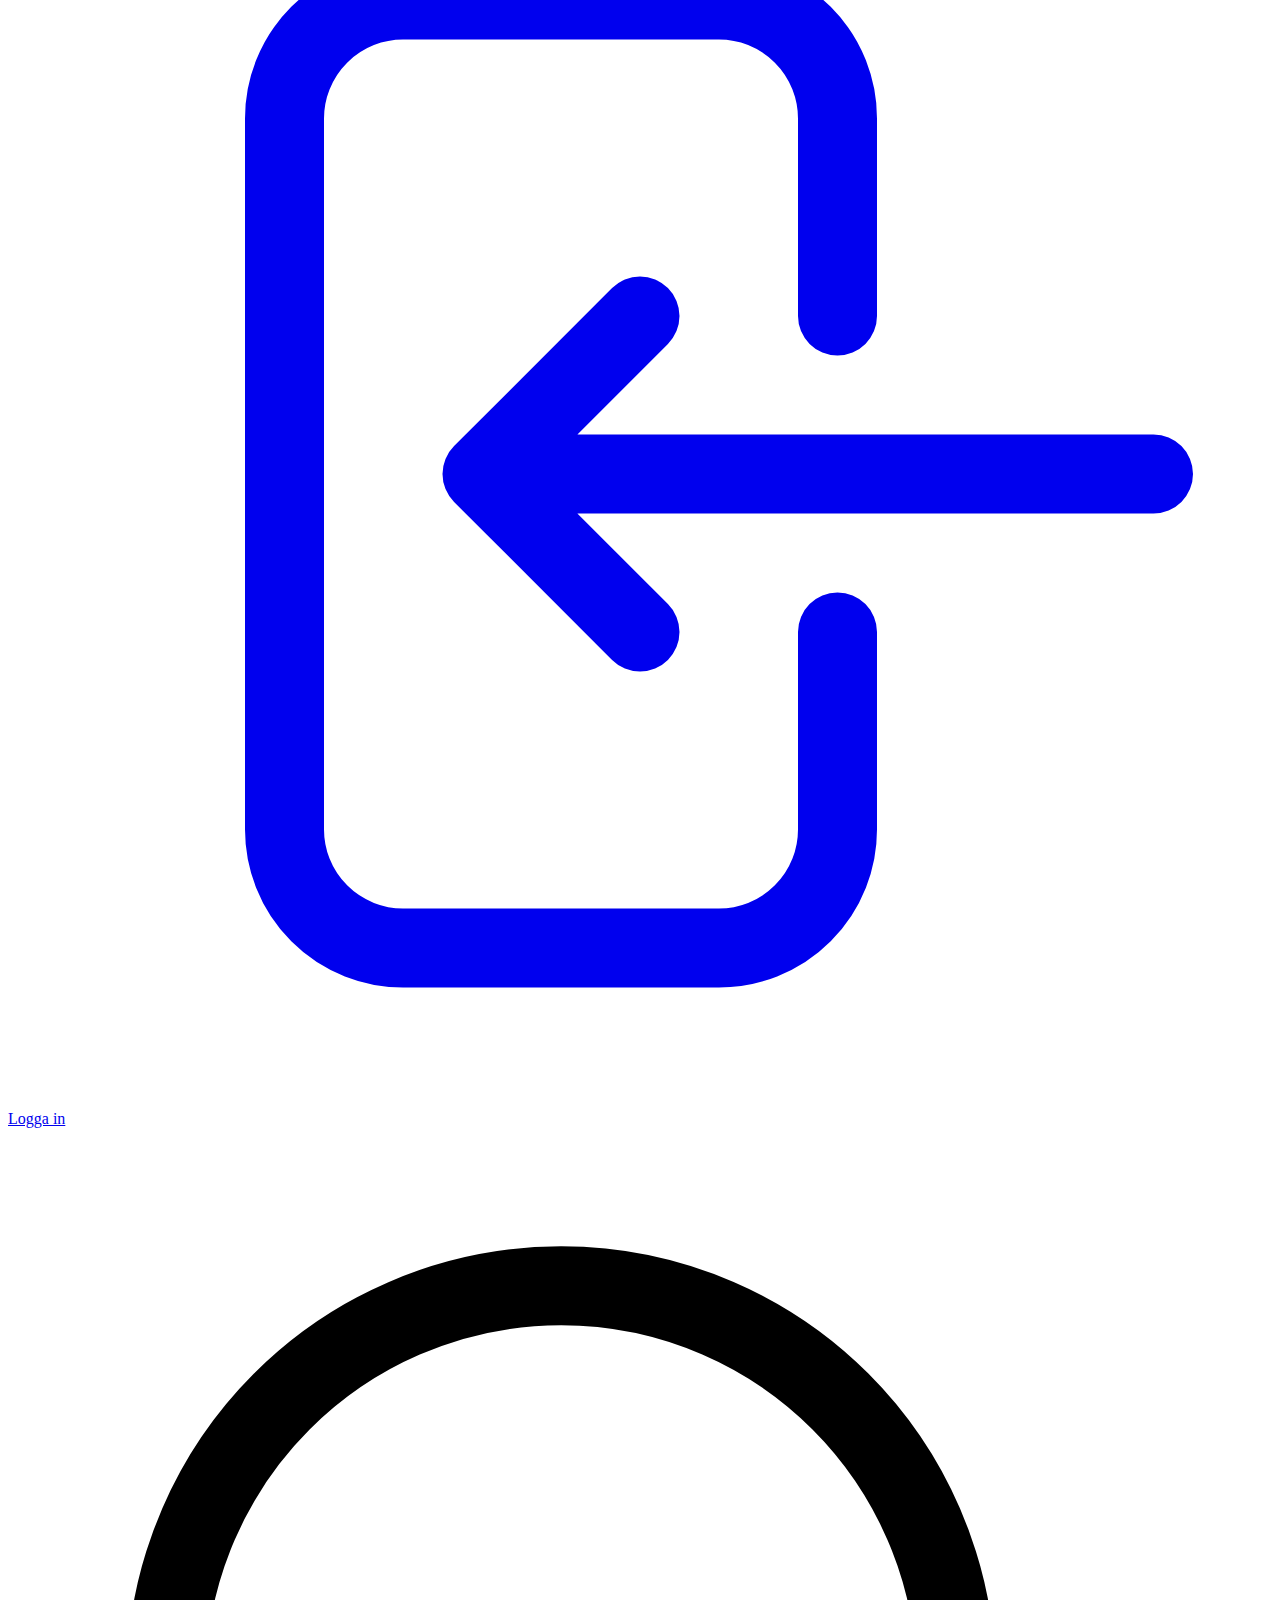
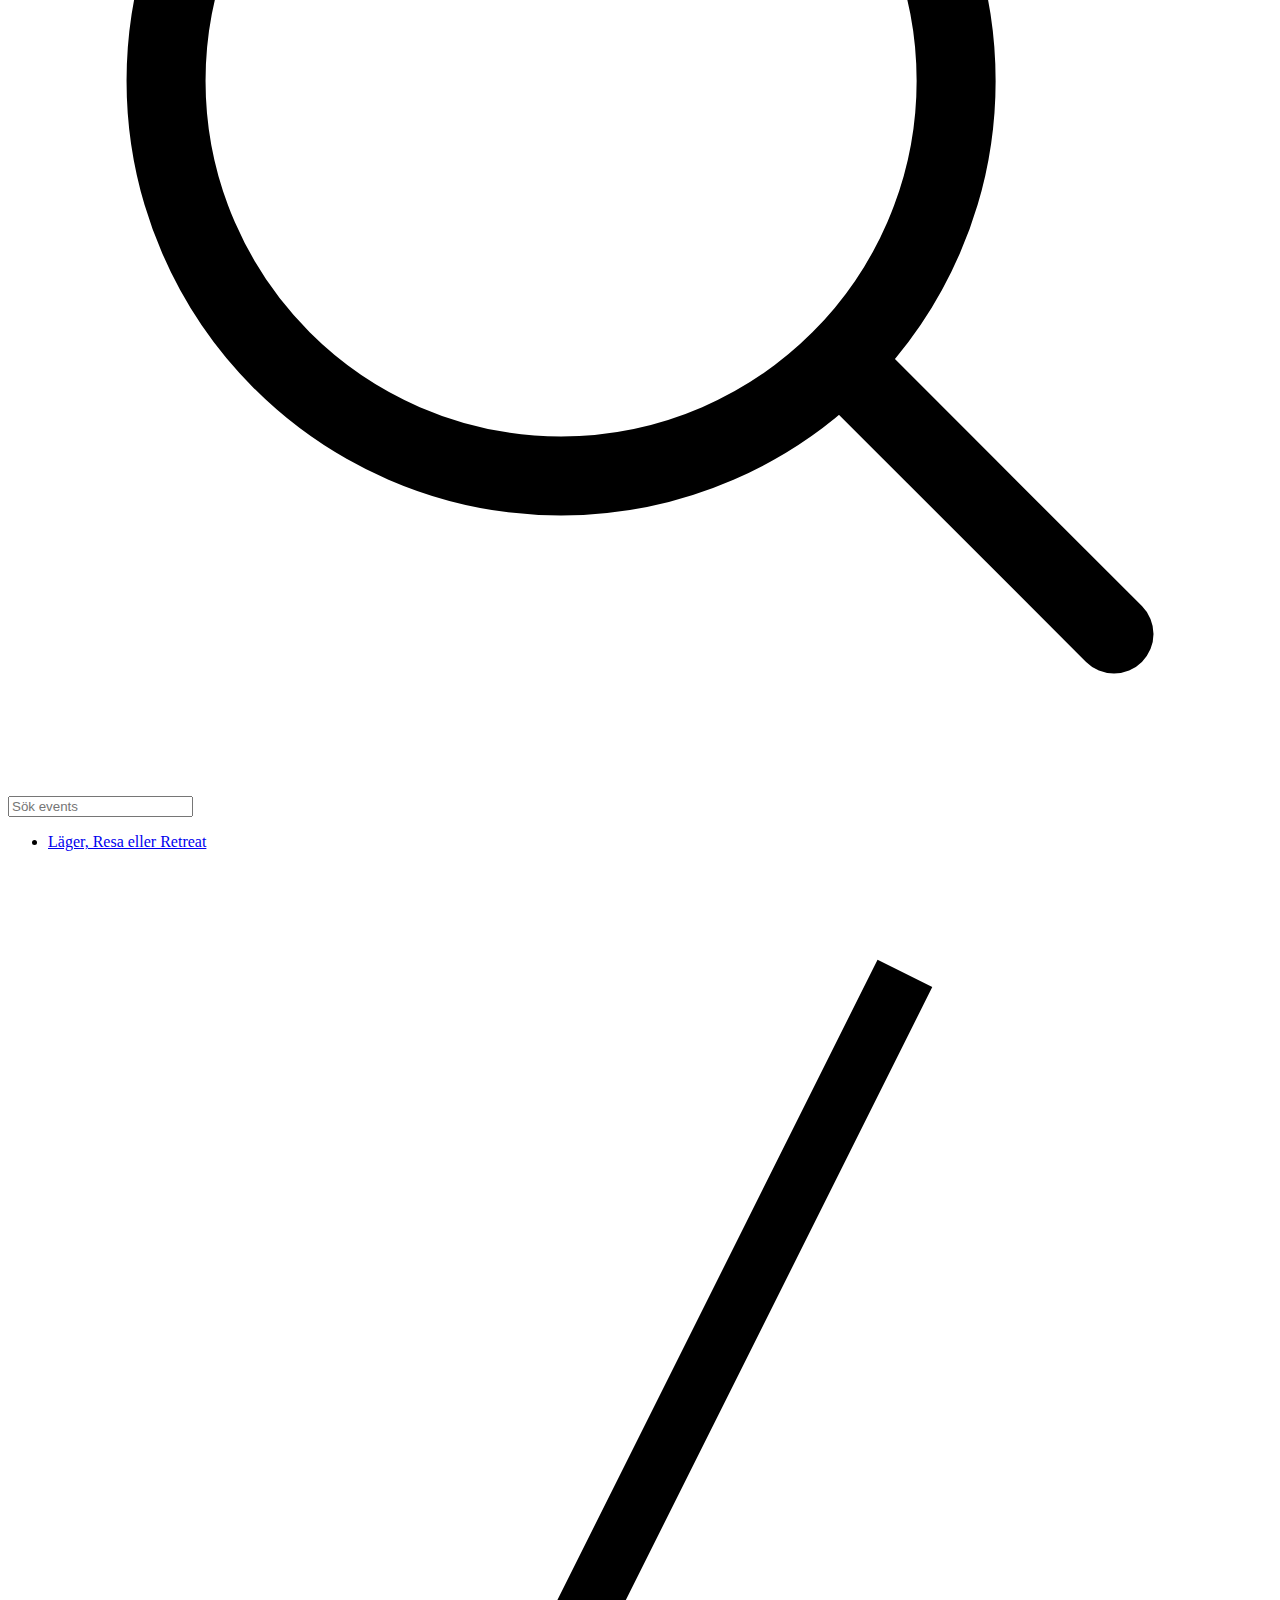
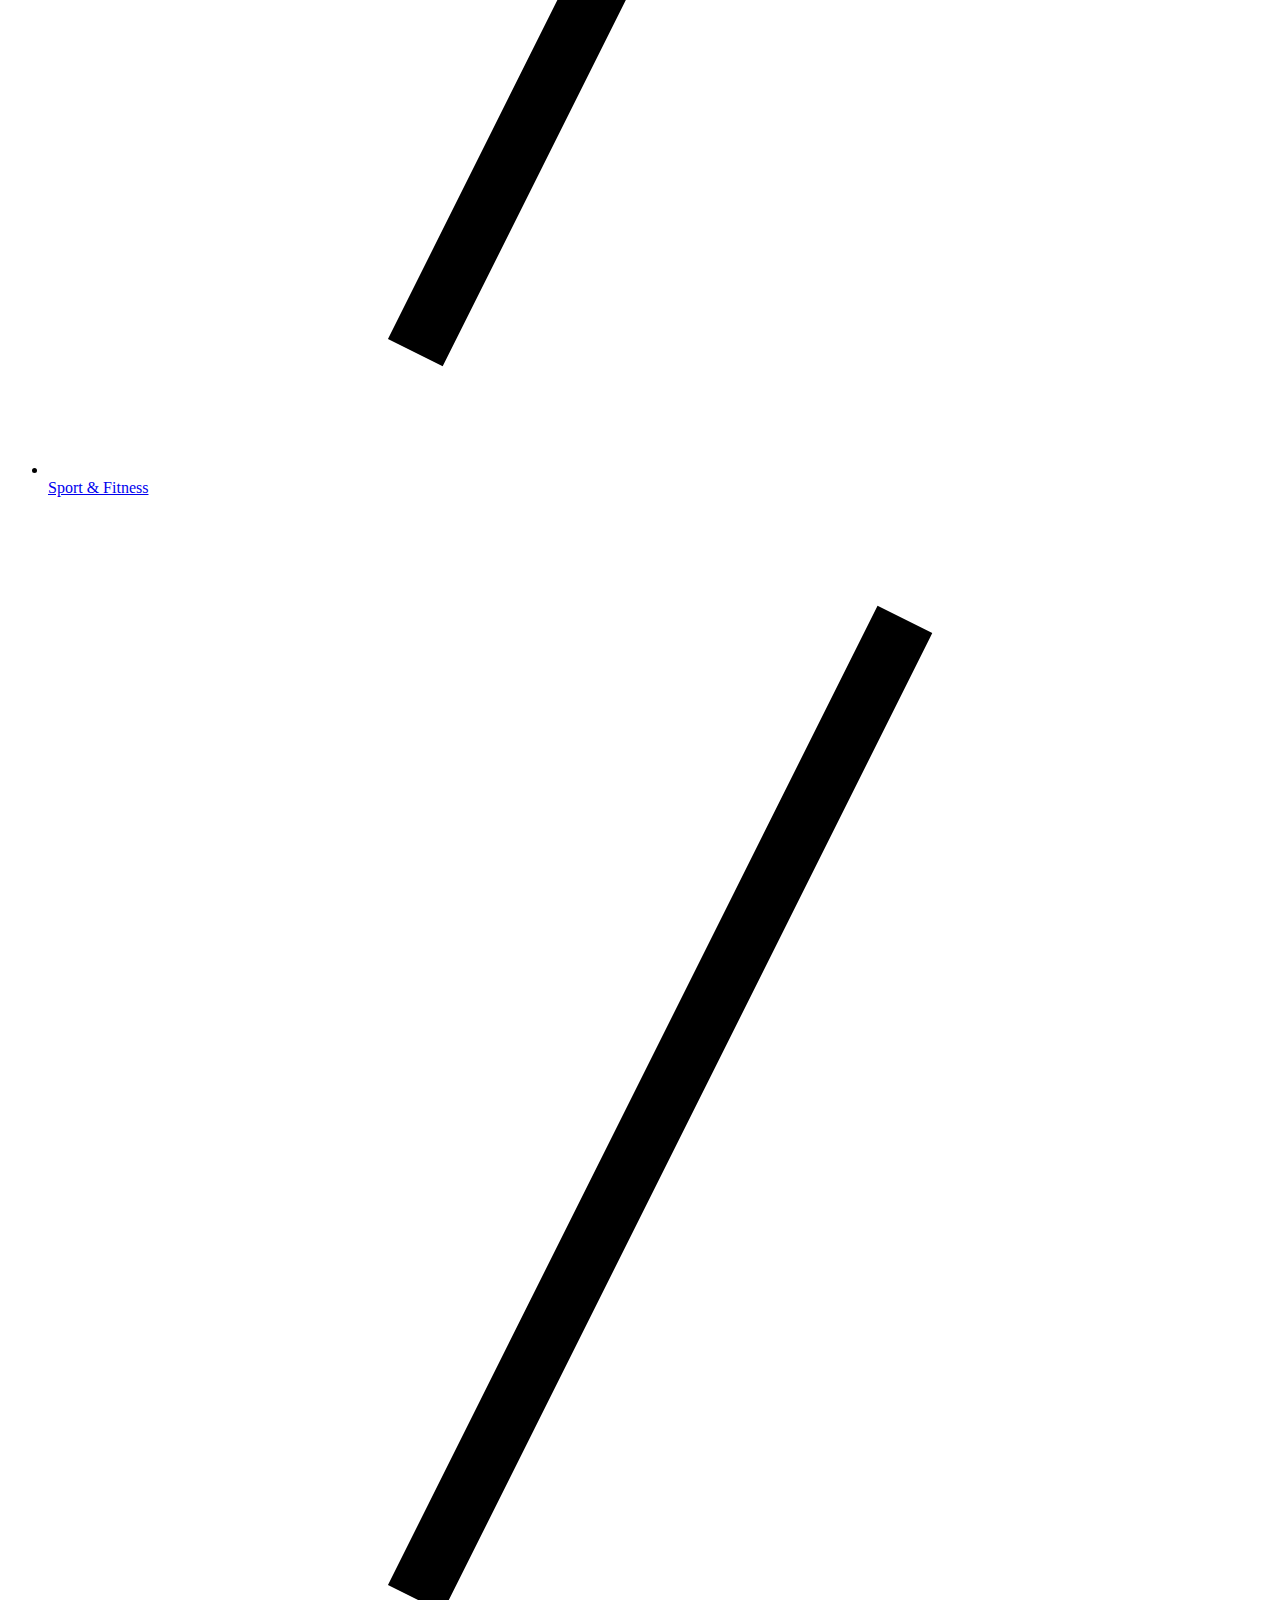
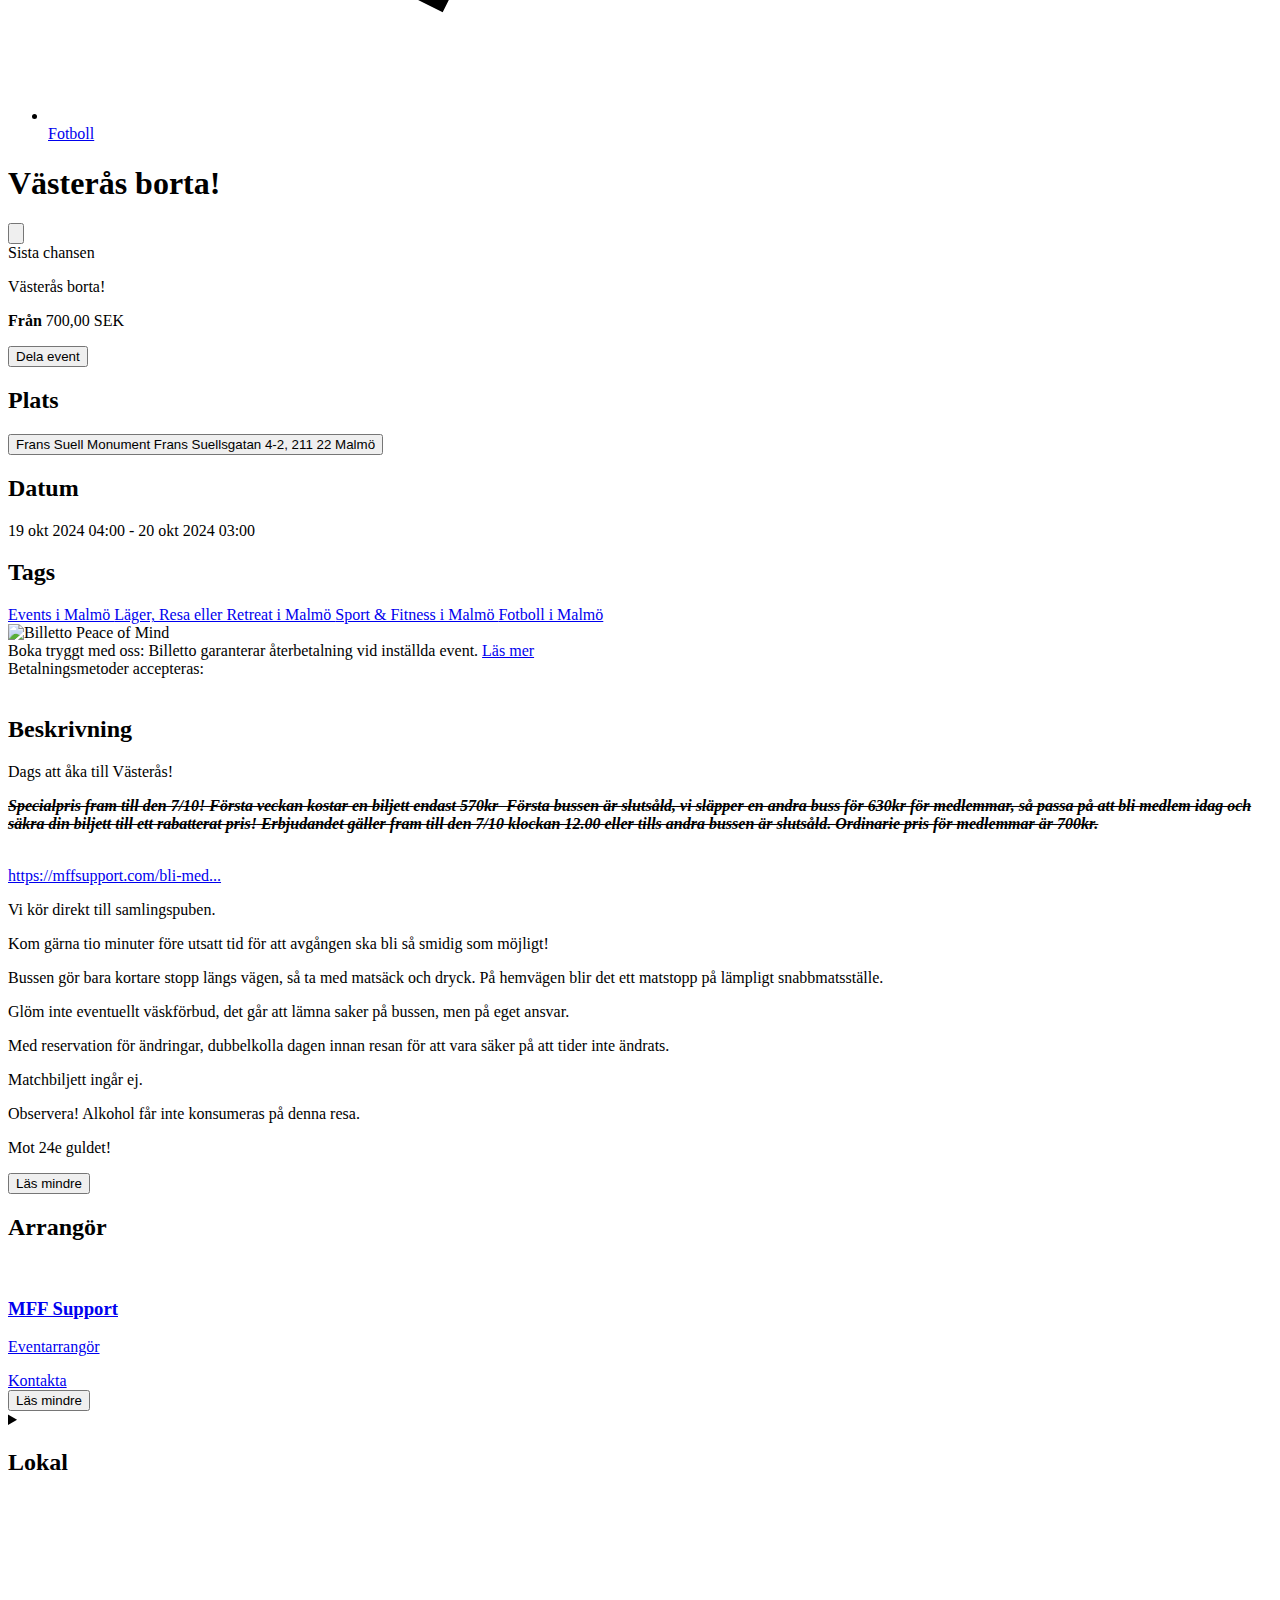
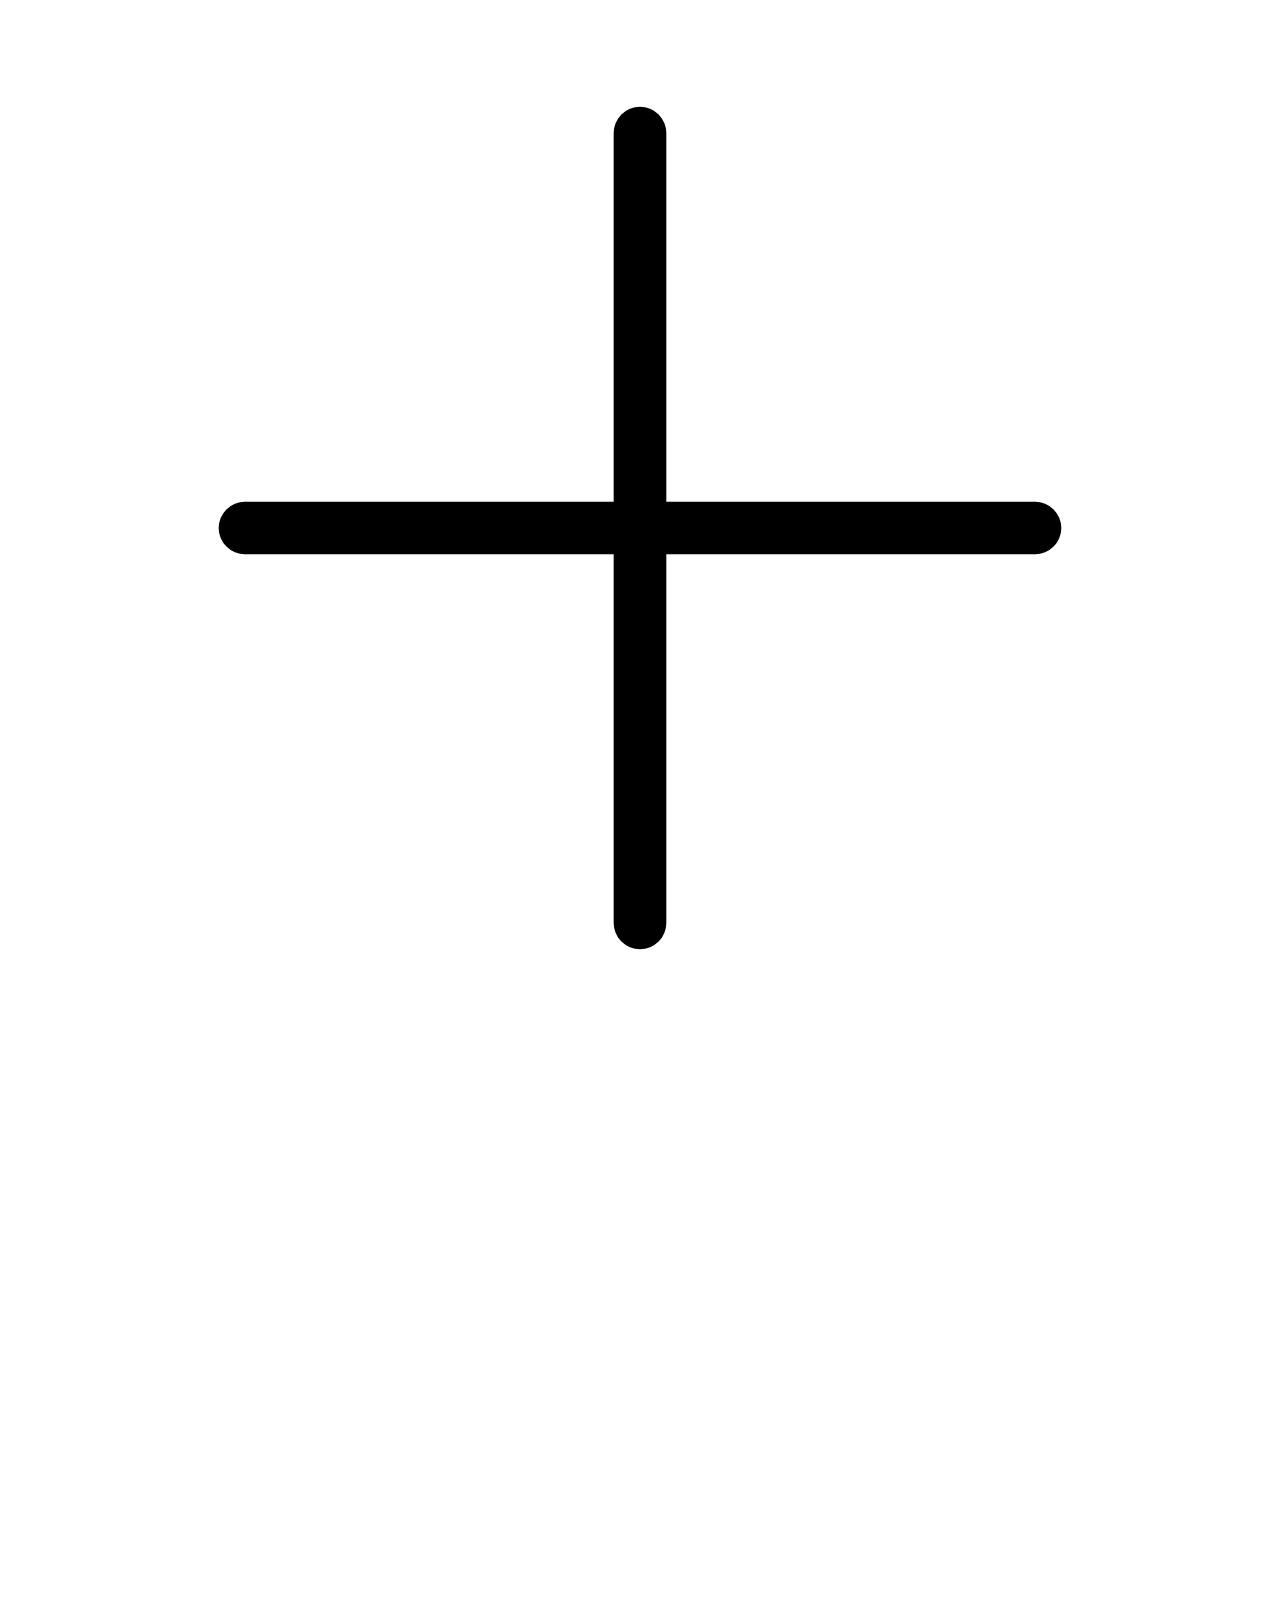
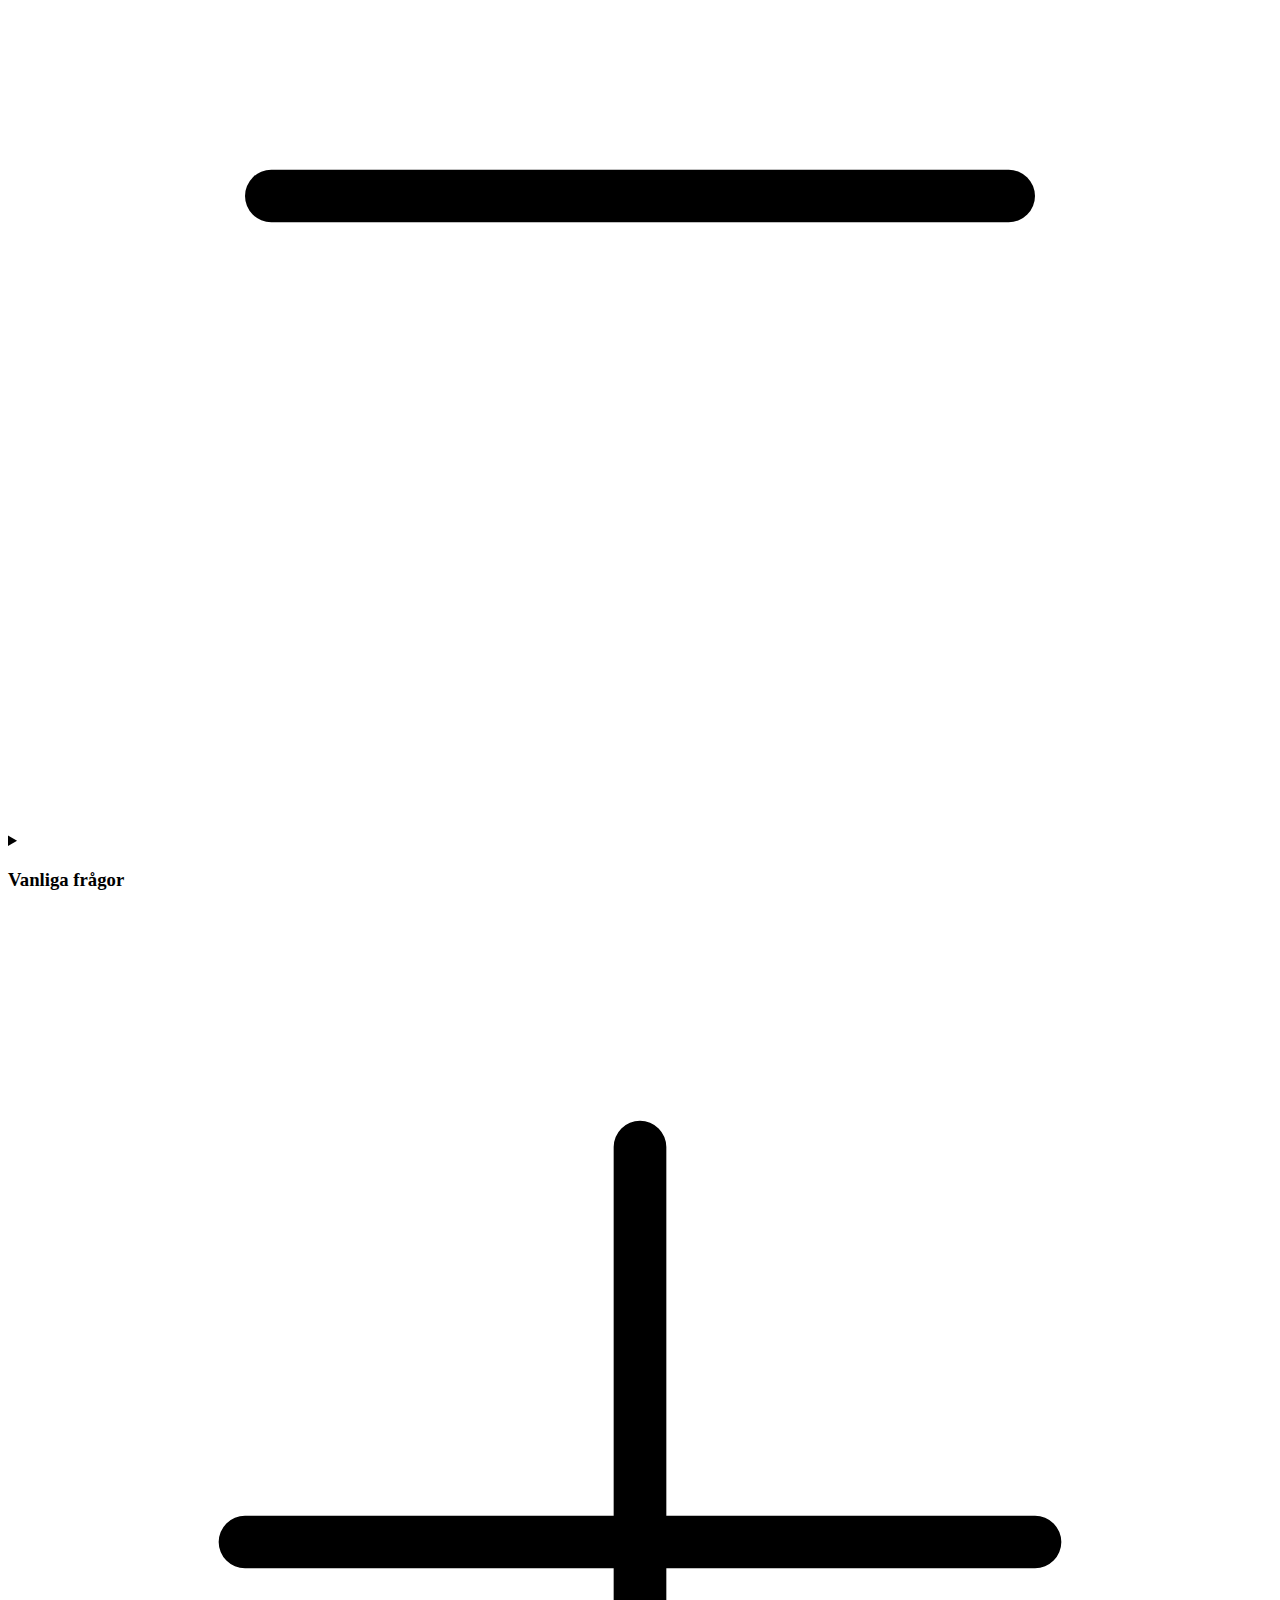
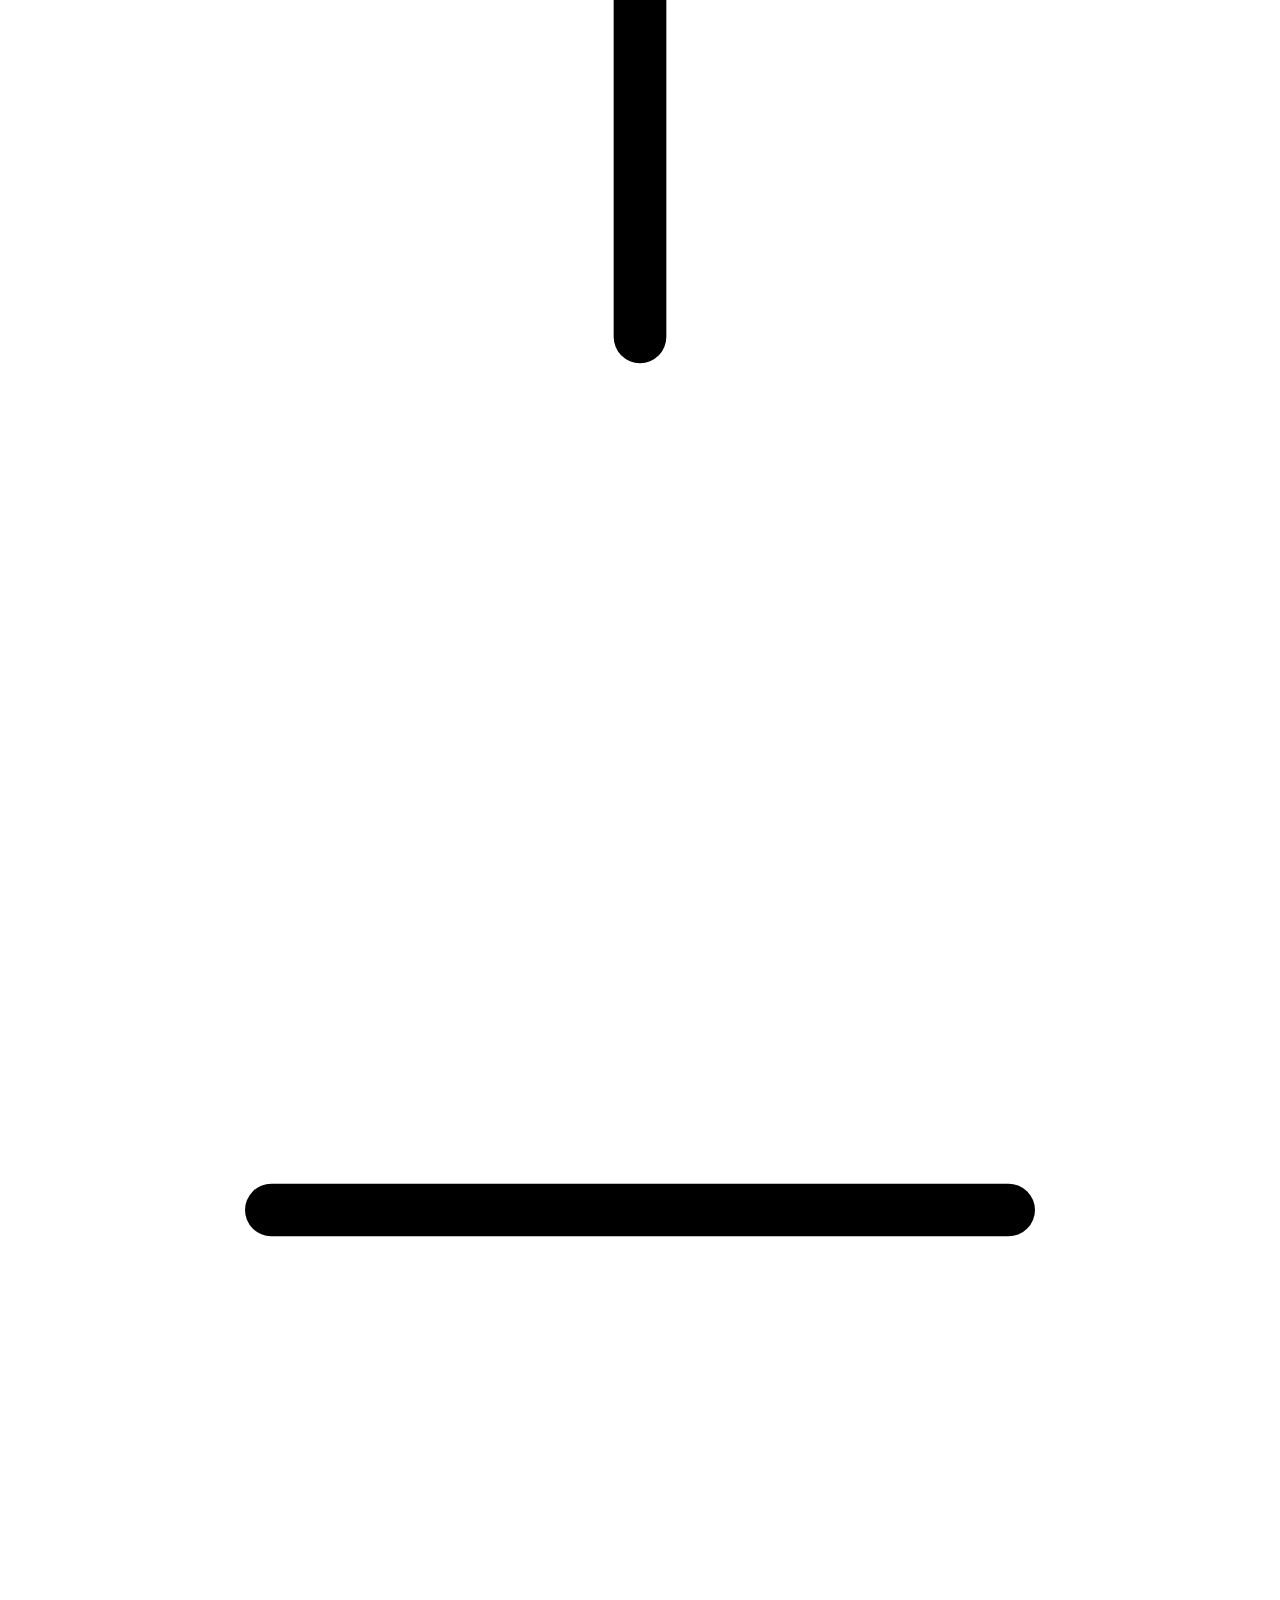
==== commit 230d7262: "Update index.html" ====
--- a/index.html
+++ b/index.html
@@ -551,6 +551,7 @@
 <p>Glöm inte eventuellt väskförbud, det går att lämna saker på bussen, men på eget ansvar.</p>
 <p>Med reservation för ändringar, dubbelkolla dagen innan resan för att vara säker på att tider inte ändrats.</p>
 <p>Matchbiljett ingår ej.</p>
+	<p>Observera! Alkohol får inte konsumeras på denna resa.</p>
 <p>Mot 24e guldet!</p>
 <div class="absolute w-full bottom-0 left-0 right-0 h-12 bg-gradient-to-t from-gray-800 to-transparent events-none" x-show="!expanded" style="display: none;"></div>
 </div>
@@ -2009,4 +2010,4 @@
             s-17-7.626-17-17S14.61,6,23.984,6z"></path></svg></div><div class="ot-fltr-cntr"><button id="filter-btn-handler" aria-label="Filter" aria-haspopup="true"><svg role="presentation" aria-hidden="true" xmlns="http://www.w3.org/2000/svg" xmlns:xlink="http://www.w3.org/1999/xlink" x="0px" y="0px" viewBox="0 0 402.577 402.577" xml:space="preserve"><title>Filter Icon</title><g><path fill="#fff" d="M400.858,11.427c-3.241-7.421-8.85-11.132-16.854-11.136H18.564c-7.993,0-13.61,3.715-16.846,11.136
       c-3.234,7.801-1.903,14.467,3.999,19.985l140.757,140.753v138.755c0,4.955,1.809,9.232,5.424,12.854l73.085,73.083
       c3.429,3.614,7.71,5.428,12.851,5.428c2.282,0,4.66-0.479,7.135-1.43c7.426-3.238,11.14-8.851,11.14-16.845V172.166L396.861,31.413
-      C402.765,25.895,404.093,19.231,400.858,11.427z"></path></g></svg></button></div><div id="ot-anchor"></div><section id="ot-fltr-modal"><div id="ot-fltr-cnt"><button id="clear-filters-handler">Clear</button><div class="ot-fltr-scrlcnt ot-pc-scrollbar"><div class="ot-fltr-opts"><div class="ot-fltr-opt"><div class="ot-chkbox"><input id="chkbox-id" type="checkbox" aria-checked="false" class="category-filter-handler"> <label for="chkbox-id"><span class="ot-label-txt">checkbox label</span></label> <span class="ot-label-status">label</span></div></div></div><div class="ot-fltr-btns"><button id="filter-apply-handler">Apply</button> <button id="filter-cancel-handler">Cancel</button></div></div></div></section></div></div><section id="ot-lst-cnt" class="ot-host-cnt ot-pc-scrollbar"><div id="ot-sel-blk"><div class="ot-sel-all"><div class="ot-sel-all-hdr"><span class="ot-consent-hdr">Consent</span> <span class="ot-li-hdr">Leg.Interest</span></div><div class="ot-sel-all-chkbox"><div class="ot-chkbox" id="ot-selall-hostcntr"><input id="select-all-hosts-groups-handler" type="checkbox" aria-checked="false"> <label for="select-all-hosts-groups-handler"><span class="ot-label-txt">checkbox label</span></label> <span class="ot-label-status">label</span></div><div class="ot-chkbox" id="ot-selall-vencntr"><input id="select-all-vendor-groups-handler" type="checkbox" aria-checked="false"> <label for="select-all-vendor-groups-handler"><span class="ot-label-txt">checkbox label</span></label> <span class="ot-label-status">label</span></div><div class="ot-chkbox" id="ot-selall-licntr"><input id="select-all-vendor-leg-handler" type="checkbox" aria-checked="false"> <label for="select-all-vendor-leg-handler"><span class="ot-label-txt">checkbox label</span></label> <span class="ot-label-status">label</span></div></div></div></div><div class="ot-sdk-row"><div class="ot-sdk-column"><ul id="ot-host-lst"></ul></div></div></section></section><div class="ot-pc-footer"><div class="ot-btn-container"><button class="ot-pc-refuse-all-handler">Reject all</button> <button class="save-preference-btn-handler onetrust-close-btn-handler">Confirm my choices</button></div><!-- Footer logo --><div class="ot-pc-footer-logo"><a href="https://www.onetrust.com/products/cookie-consent/" target="_blank" rel="noopener noreferrer" aria-label="Powered by OneTrust Opens in a new Tab"><img alt="Powered by Onetrust" src="./Västerås borta! _ Biljetter _ Malmö _ Sport &amp; Fitness _ Billetto — Sweden mff_files/powered_by_logo.svg" title="Powered by OneTrust Opens in a new Tab"></a></div></div><!-- Cookie subgroup container --><!-- Vendor list link --><!-- Cookie lost link --><!-- Toggle HTML element --><!-- Checkbox HTML --><!-- plus minus--><!-- Arrow SVG element --><!-- Accordion basic element --><span class="ot-scrn-rdr" aria-atomic="true" aria-live="polite"></span><!-- Vendor Service container and item template --></div><iframe class="ot-text-resize" sandbox="allow-same-origin" title="onetrust-text-resize" style="position: absolute; top: -50000px; width: 100em;" aria-hidden="true" src="./Västerås borta! _ Biljetter _ Malmö _ Sport &amp; Fitness _ Billetto — Sweden mff_files/saved_resource(2).html"></iframe></div></div><iframe name="__privateStripeMetricsController3950" frameborder="0" allowtransparency="true" scrolling="no" role="presentation" allow="payment *" src="./Västerås borta! _ Biljetter _ Malmö _ Sport &amp; Fitness _ Billetto — Sweden mff_files/m-outer-3437aaddcdf6922d623e172c2d6f9278.html" aria-hidden="true" tabindex="-1" style="border: none !important; margin: 0px !important; padding: 0px !important; width: 1px !important; min-width: 100% !important; overflow: hidden !important; display: block !important; visibility: hidden !important; position: fixed !important; height: 1px !important; pointer-events: none !important; user-select: none !important;"></iframe></body></html>+      C402.765,25.895,404.093,19.231,400.858,11.427z"></path></g></svg></button></div><div id="ot-anchor"></div><section id="ot-fltr-modal"><div id="ot-fltr-cnt"><button id="clear-filters-handler">Clear</button><div class="ot-fltr-scrlcnt ot-pc-scrollbar"><div class="ot-fltr-opts"><div class="ot-fltr-opt"><div class="ot-chkbox"><input id="chkbox-id" type="checkbox" aria-checked="false" class="category-filter-handler"> <label for="chkbox-id"><span class="ot-label-txt">checkbox label</span></label> <span class="ot-label-status">label</span></div></div></div><div class="ot-fltr-btns"><button id="filter-apply-handler">Apply</button> <button id="filter-cancel-handler">Cancel</button></div></div></div></section></div></div><section id="ot-lst-cnt" class="ot-host-cnt ot-pc-scrollbar"><div id="ot-sel-blk"><div class="ot-sel-all"><div class="ot-sel-all-hdr"><span class="ot-consent-hdr">Consent</span> <span class="ot-li-hdr">Leg.Interest</span></div><div class="ot-sel-all-chkbox"><div class="ot-chkbox" id="ot-selall-hostcntr"><input id="select-all-hosts-groups-handler" type="checkbox" aria-checked="false"> <label for="select-all-hosts-groups-handler"><span class="ot-label-txt">checkbox label</span></label> <span class="ot-label-status">label</span></div><div class="ot-chkbox" id="ot-selall-vencntr"><input id="select-all-vendor-groups-handler" type="checkbox" aria-checked="false"> <label for="select-all-vendor-groups-handler"><span class="ot-label-txt">checkbox label</span></label> <span class="ot-label-status">label</span></div><div class="ot-chkbox" id="ot-selall-licntr"><input id="select-all-vendor-leg-handler" type="checkbox" aria-checked="false"> <label for="select-all-vendor-leg-handler"><span class="ot-label-txt">checkbox label</span></label> <span class="ot-label-status">label</span></div></div></div></div><div class="ot-sdk-row"><div class="ot-sdk-column"><ul id="ot-host-lst"></ul></div></div></section></section><div class="ot-pc-footer"><div class="ot-btn-container"><button class="ot-pc-refuse-all-handler">Reject all</button> <button class="save-preference-btn-handler onetrust-close-btn-handler">Confirm my choices</button></div><!-- Footer logo --><div class="ot-pc-footer-logo"><a href="https://www.onetrust.com/products/cookie-consent/" target="_blank" rel="noopener noreferrer" aria-label="Powered by OneTrust Opens in a new Tab"><img alt="Powered by Onetrust" src="./Västerås borta! _ Biljetter _ Malmö _ Sport &amp; Fitness _ Billetto — Sweden mff_files/powered_by_logo.svg" title="Powered by OneTrust Opens in a new Tab"></a></div></div><!-- Cookie subgroup container --><!-- Vendor list link --><!-- Cookie lost link --><!-- Toggle HTML element --><!-- Checkbox HTML --><!-- plus minus--><!-- Arrow SVG element --><!-- Accordion basic element --><span class="ot-scrn-rdr" aria-atomic="true" aria-live="polite"></span><!-- Vendor Service container and item template --></div><iframe class="ot-text-resize" sandbox="allow-same-origin" title="onetrust-text-resize" style="position: absolute; top: -50000px; width: 100em;" aria-hidden="true" src="./Västerås borta! _ Biljetter _ Malmö _ Sport &amp; Fitness _ Billetto — Sweden mff_files/saved_resource(2).html"></iframe></div></div><iframe name="__privateStripeMetricsController3950" frameborder="0" allowtransparency="true" scrolling="no" role="presentation" allow="payment *" src="./Västerås borta! _ Biljetter _ Malmö _ Sport &amp; Fitness _ Billetto — Sweden mff_files/m-outer-3437aaddcdf6922d623e172c2d6f9278.html" aria-hidden="true" tabindex="-1" style="border: none !important; margin: 0px !important; padding: 0px !important; width: 1px !important; min-width: 100% !important; overflow: hidden !important; display: block !important; visibility: hidden !important; position: fixed !important; height: 1px !important; pointer-events: none !important; user-select: none !important;"></iframe></body></html>
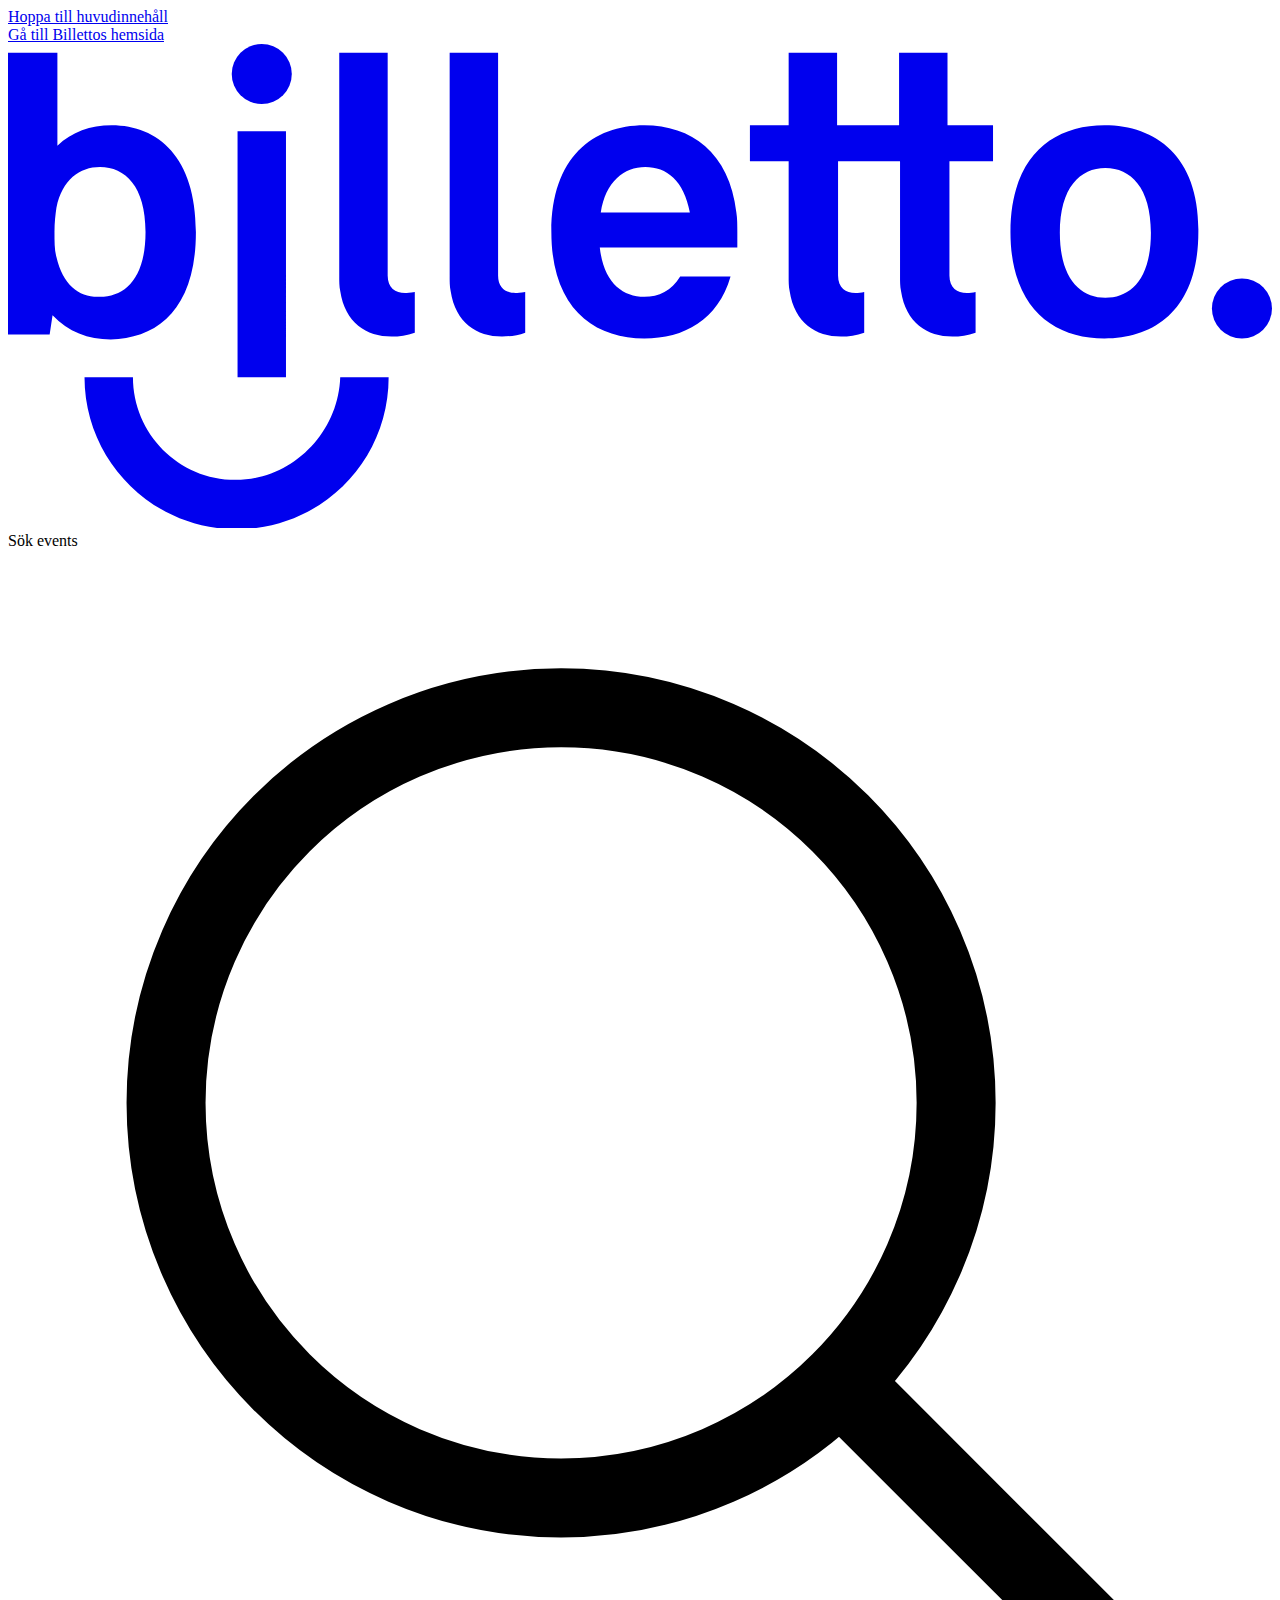
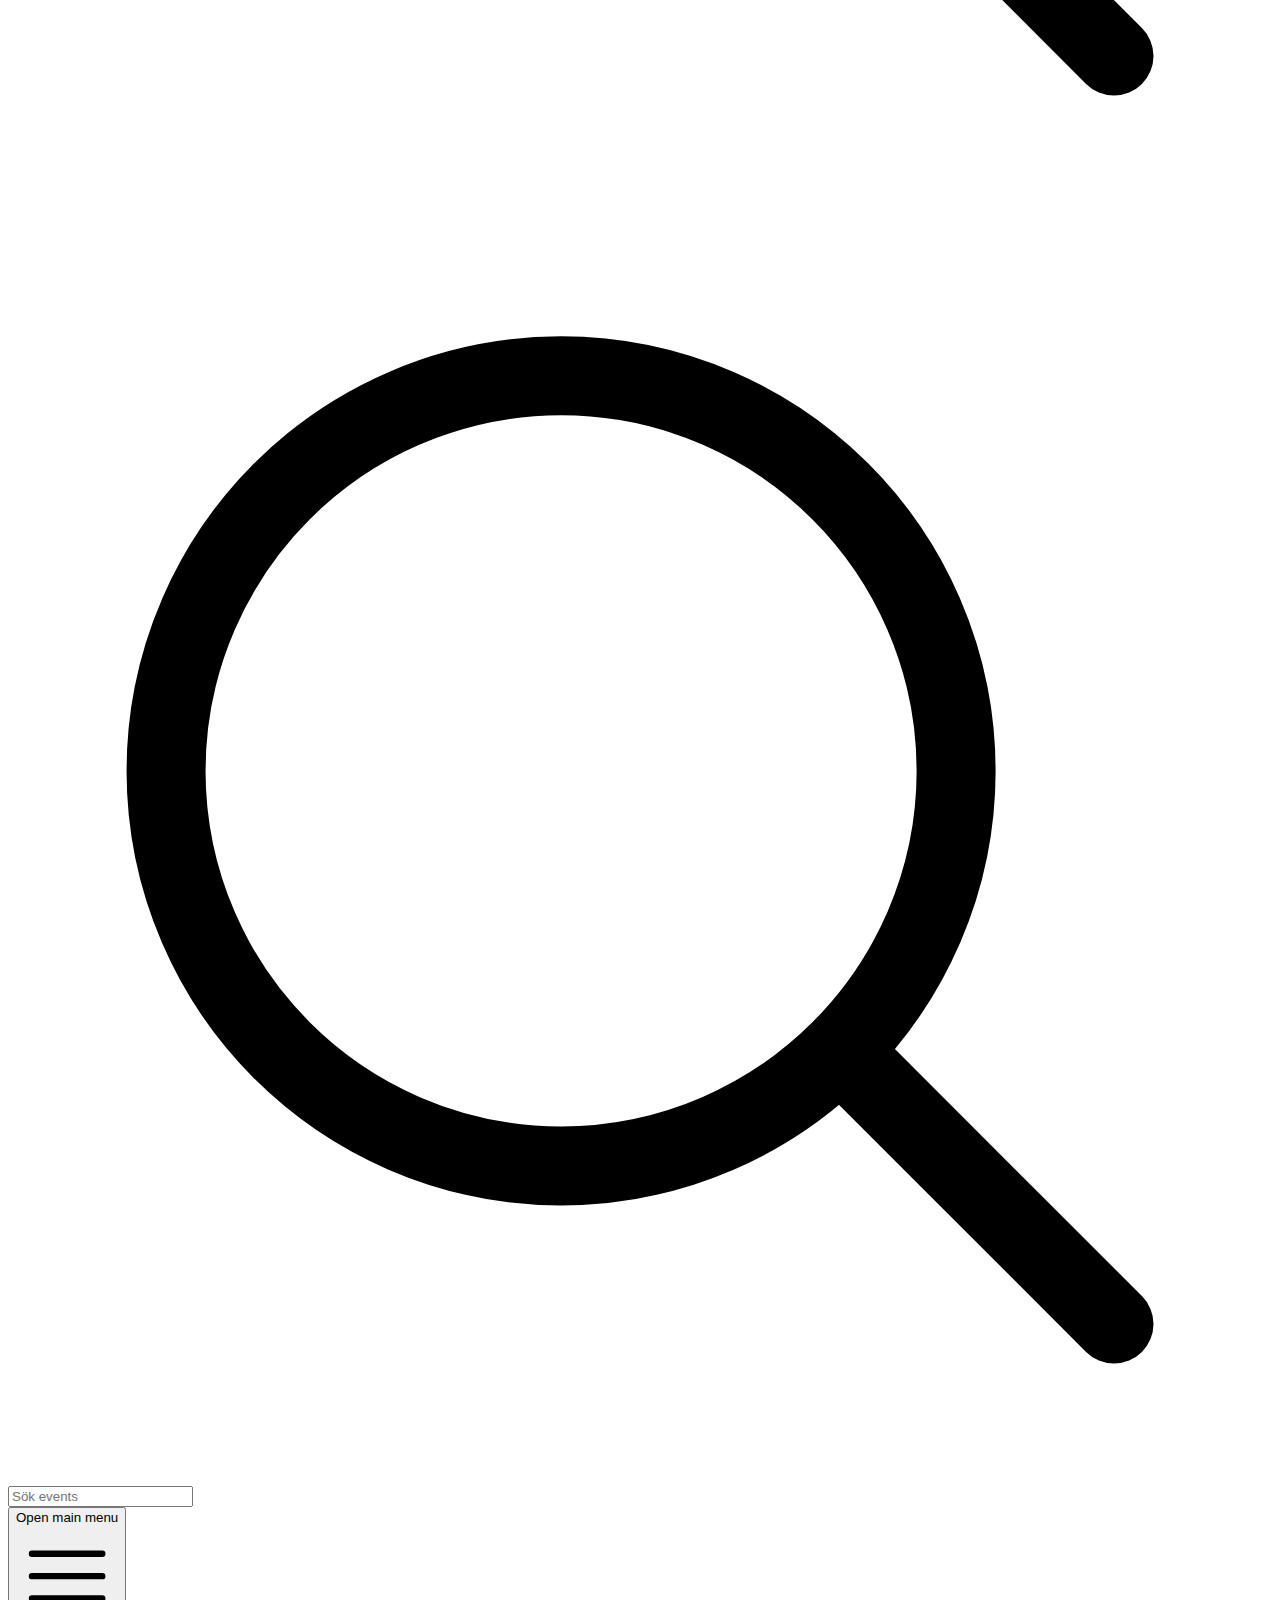
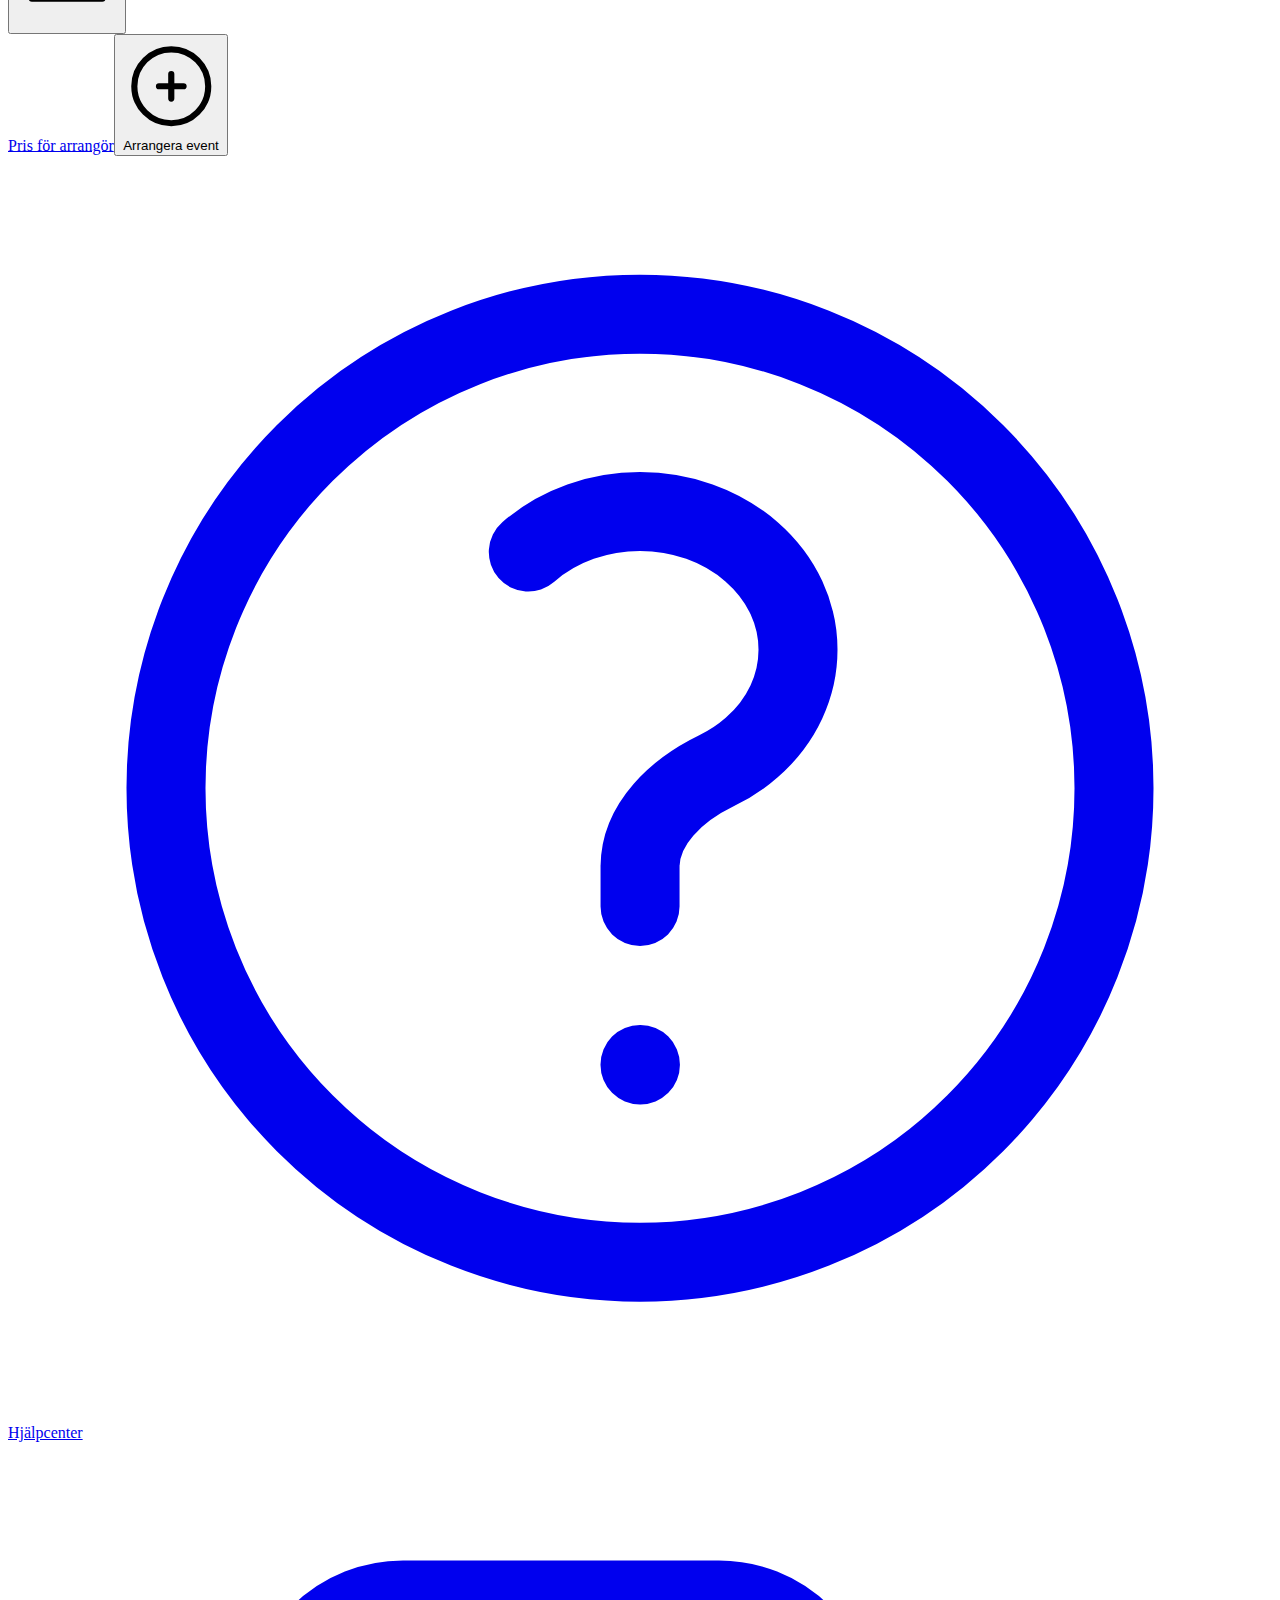
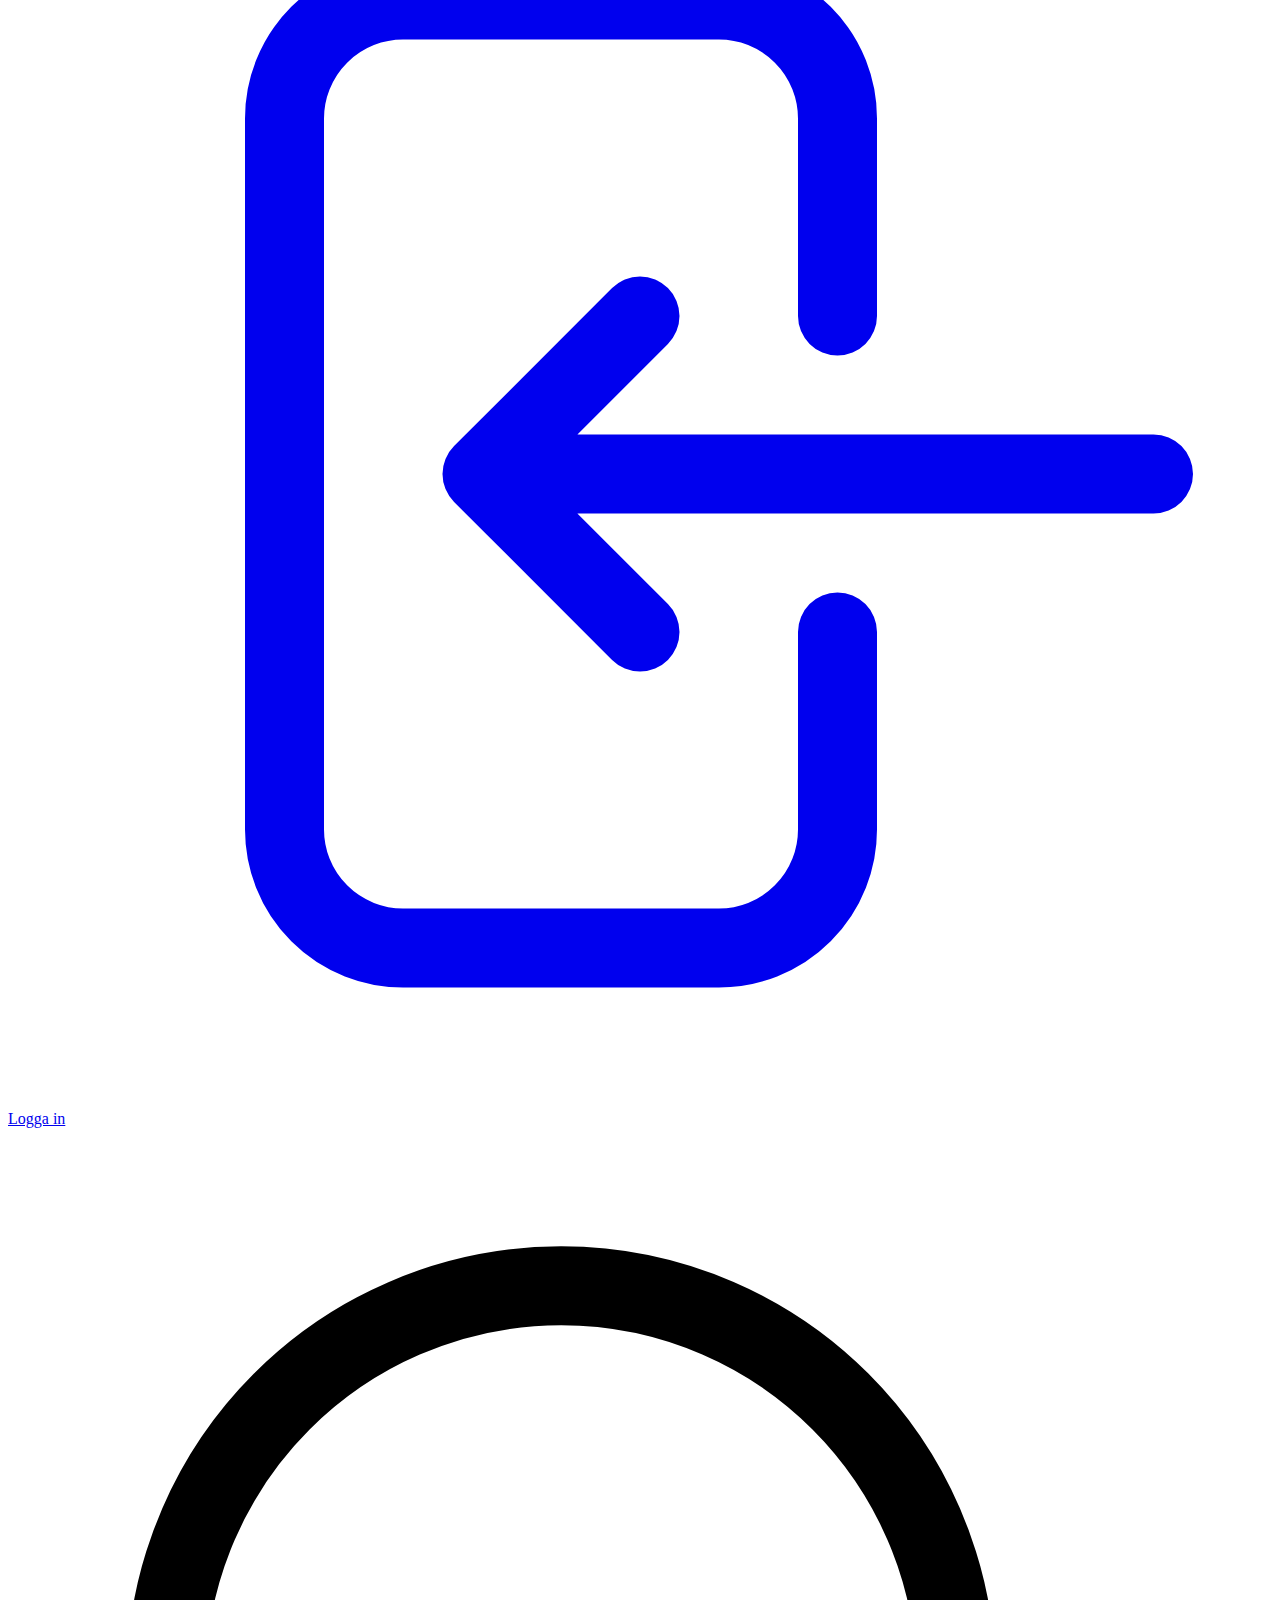
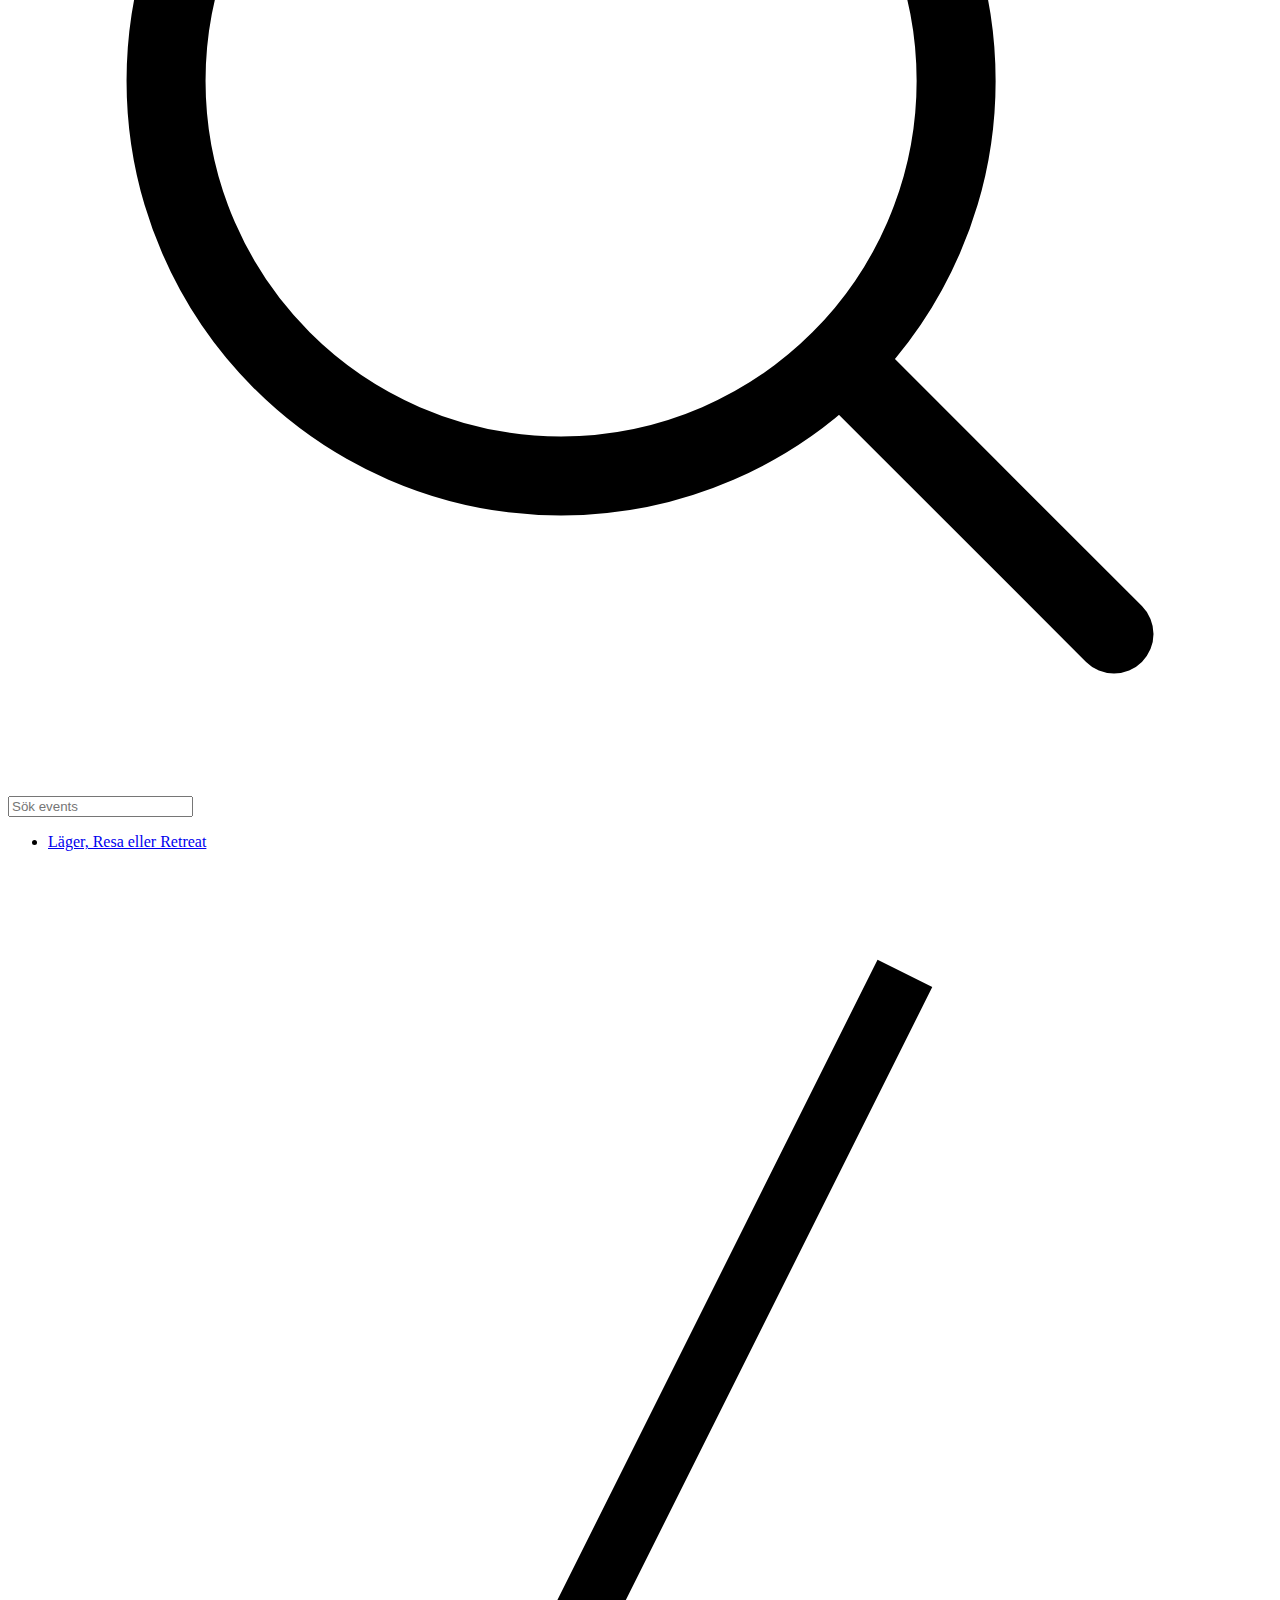
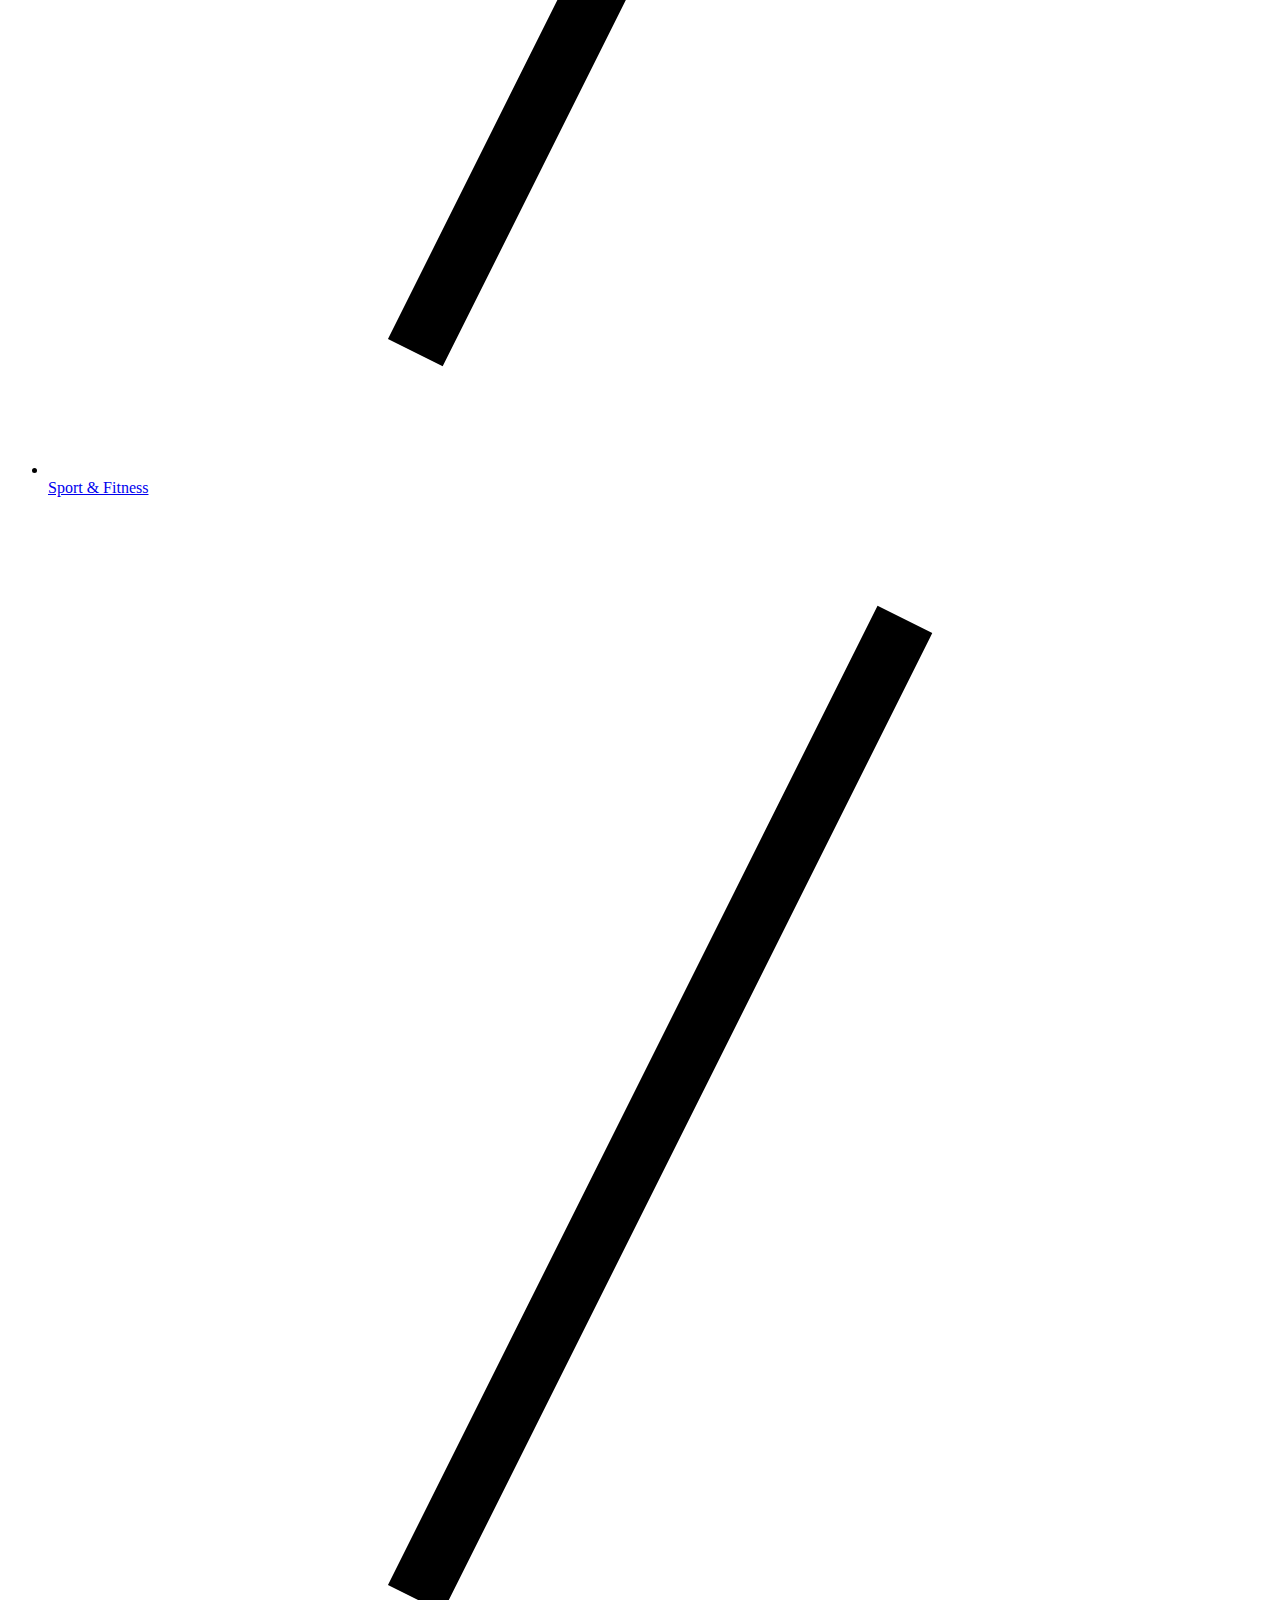
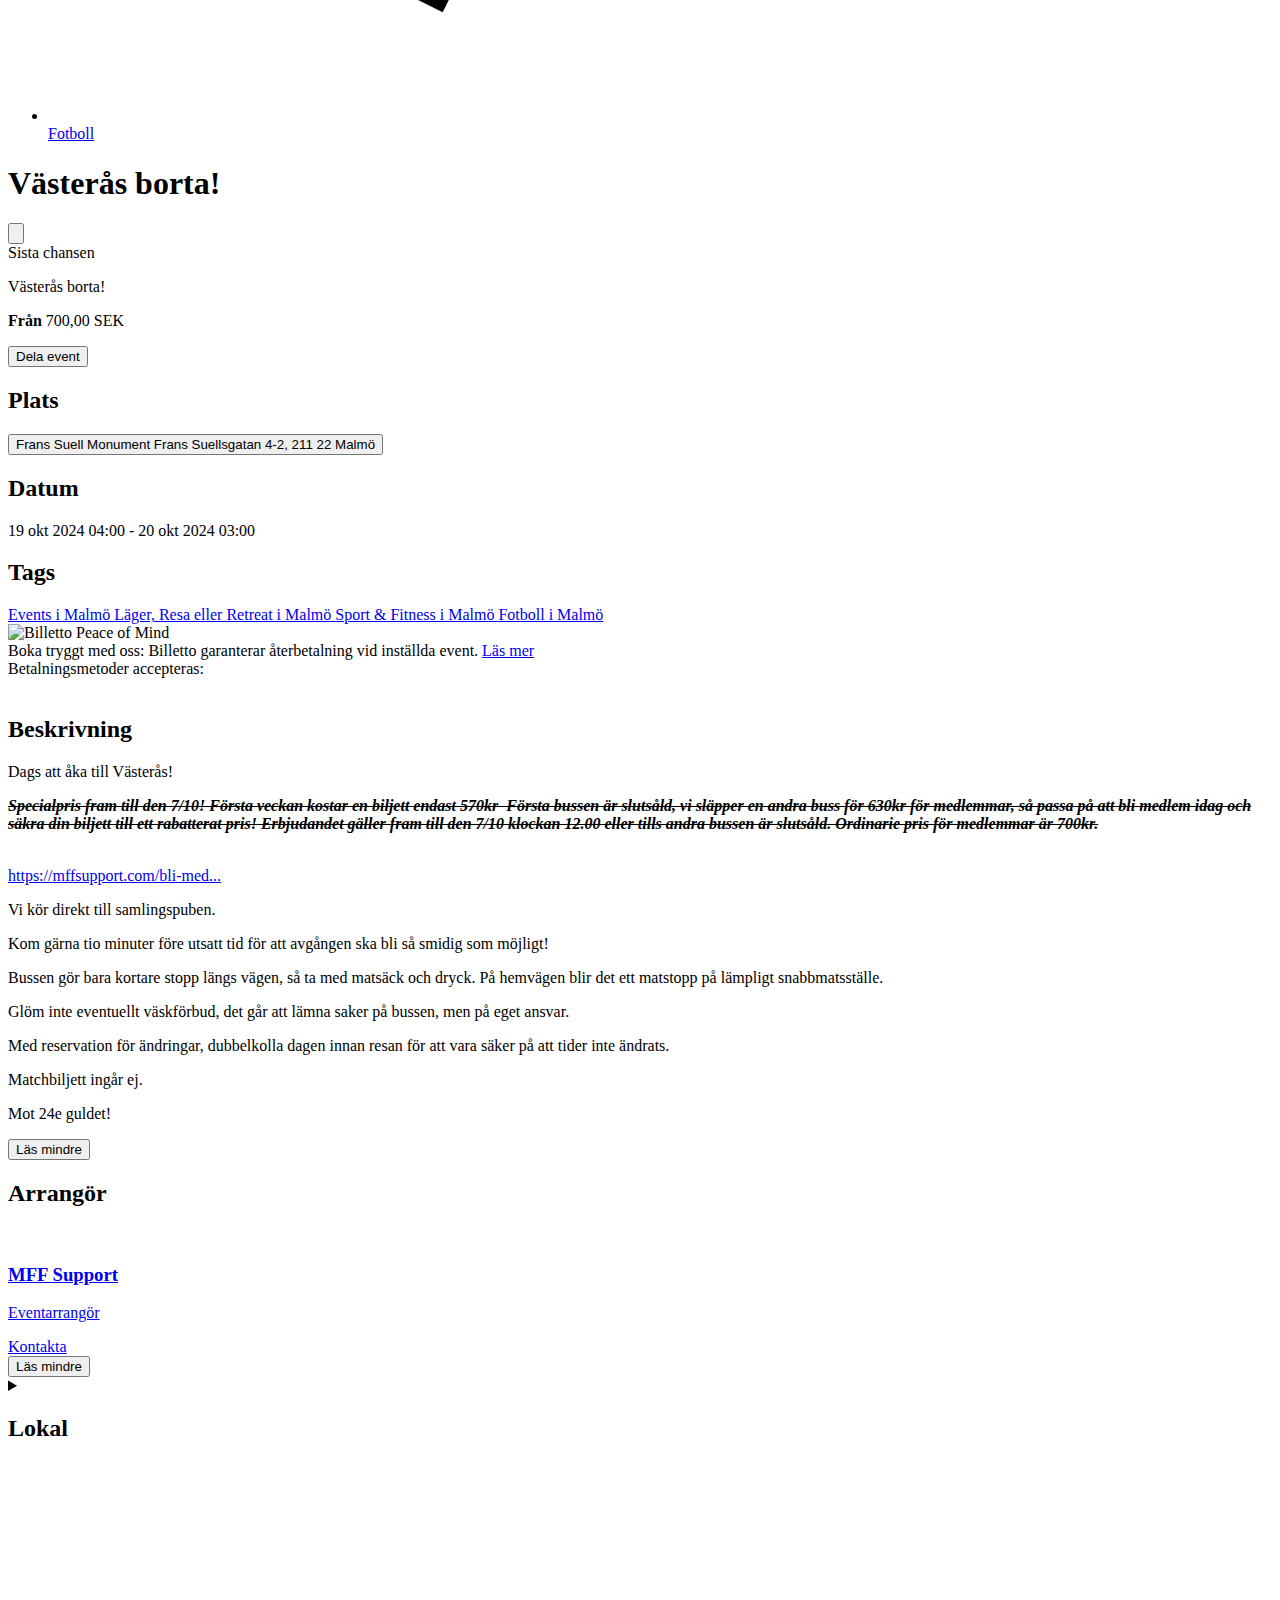
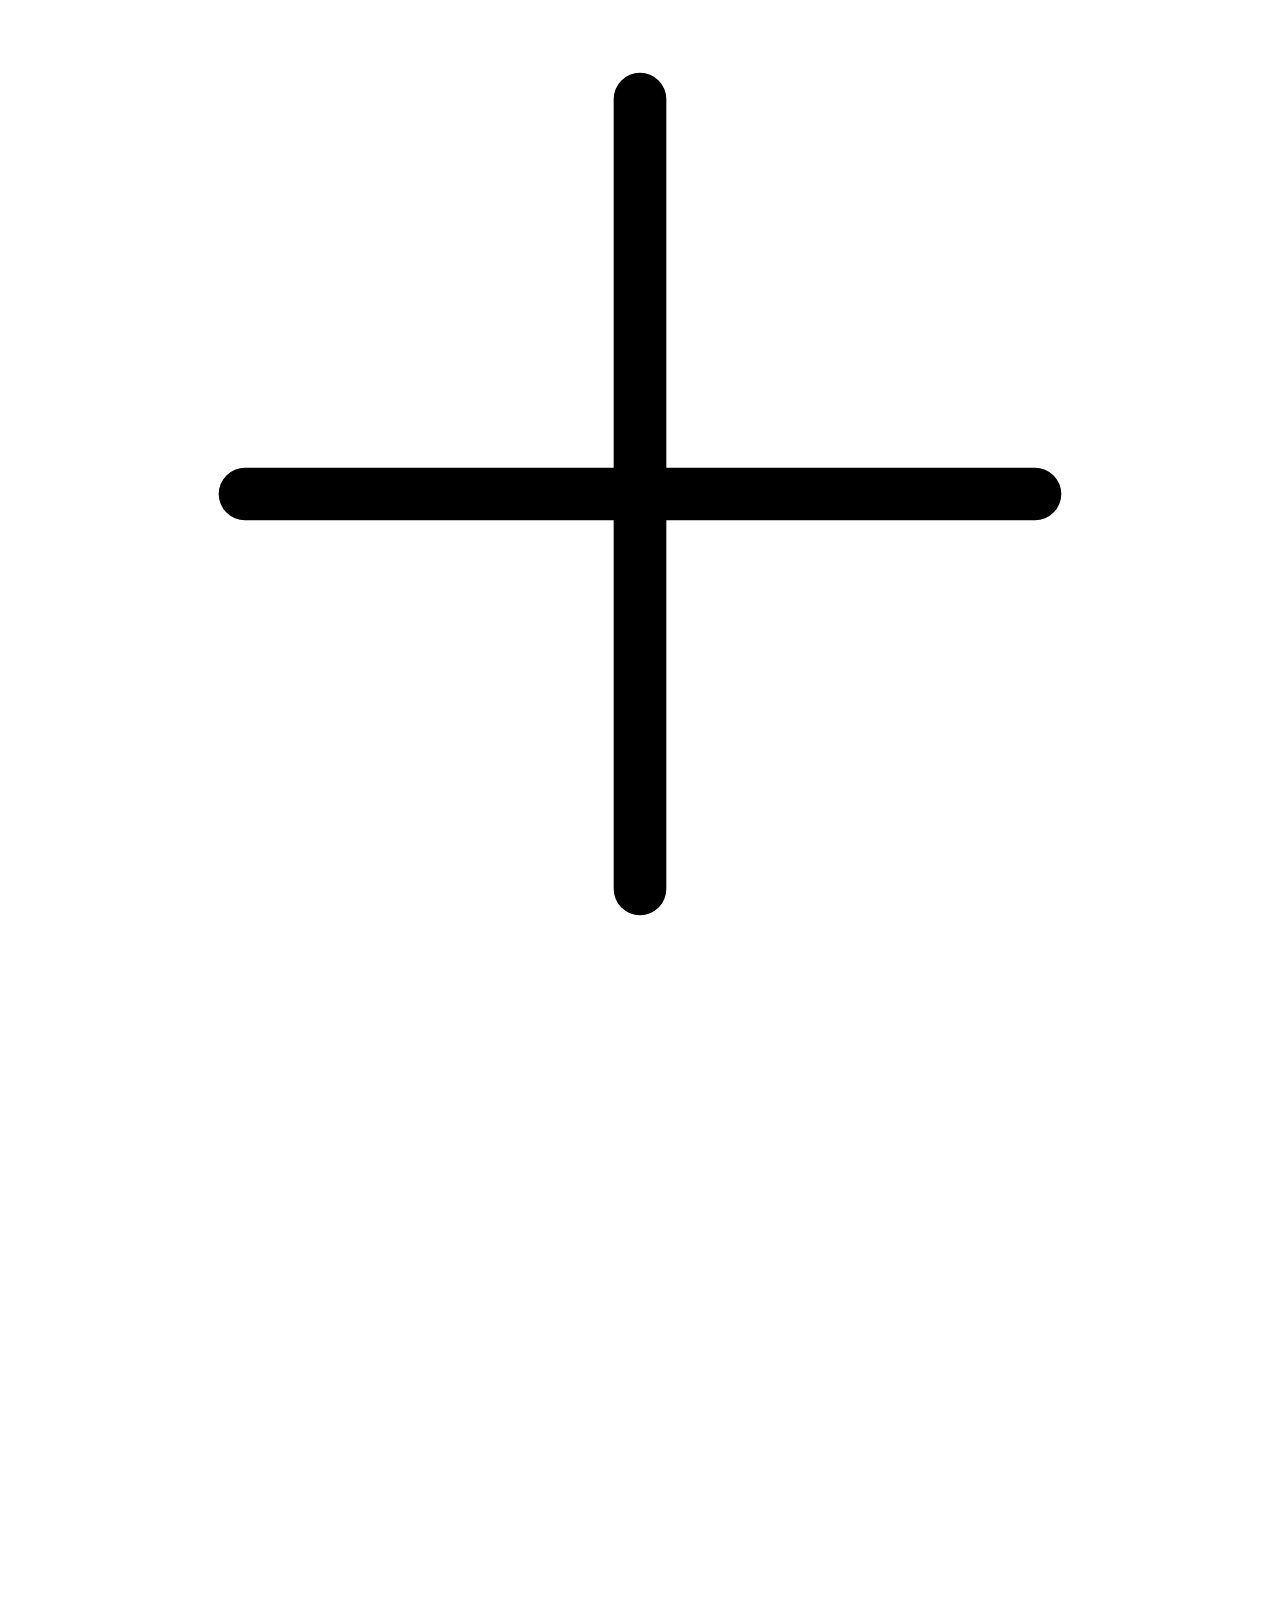
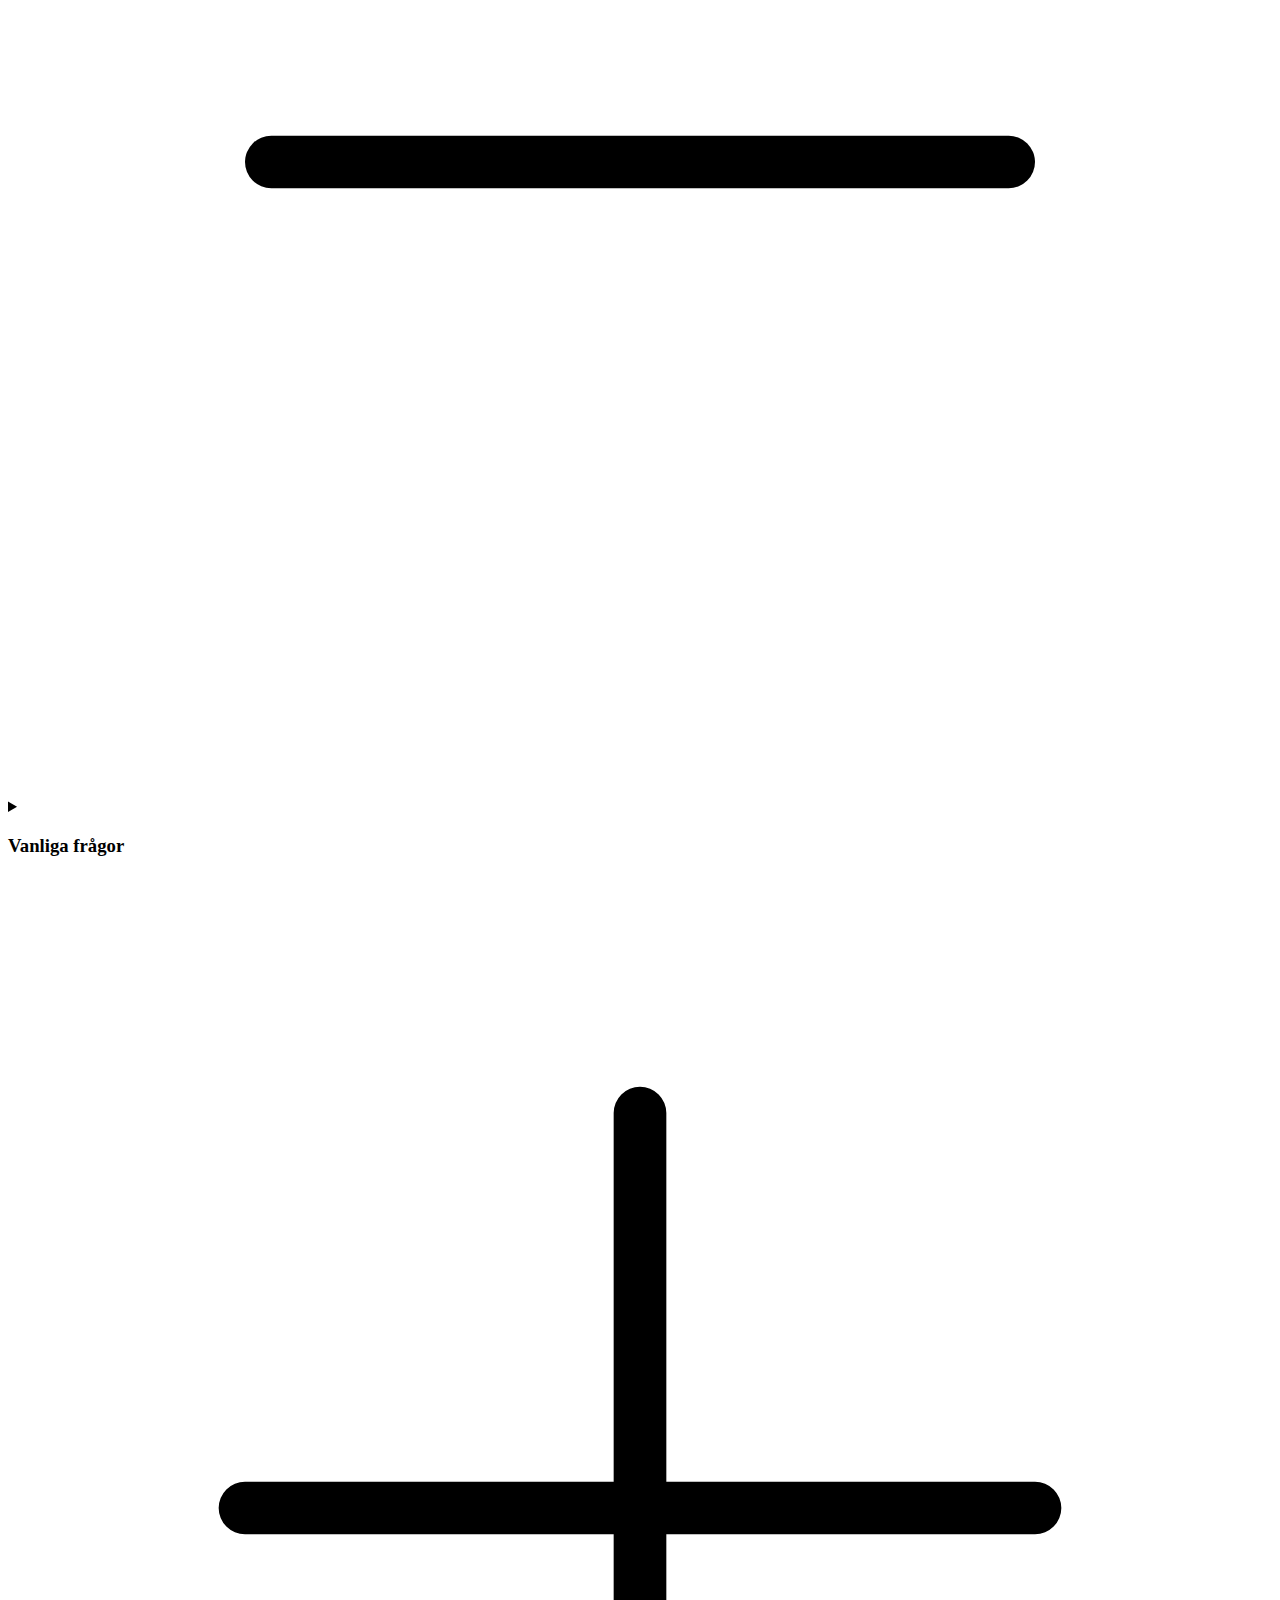
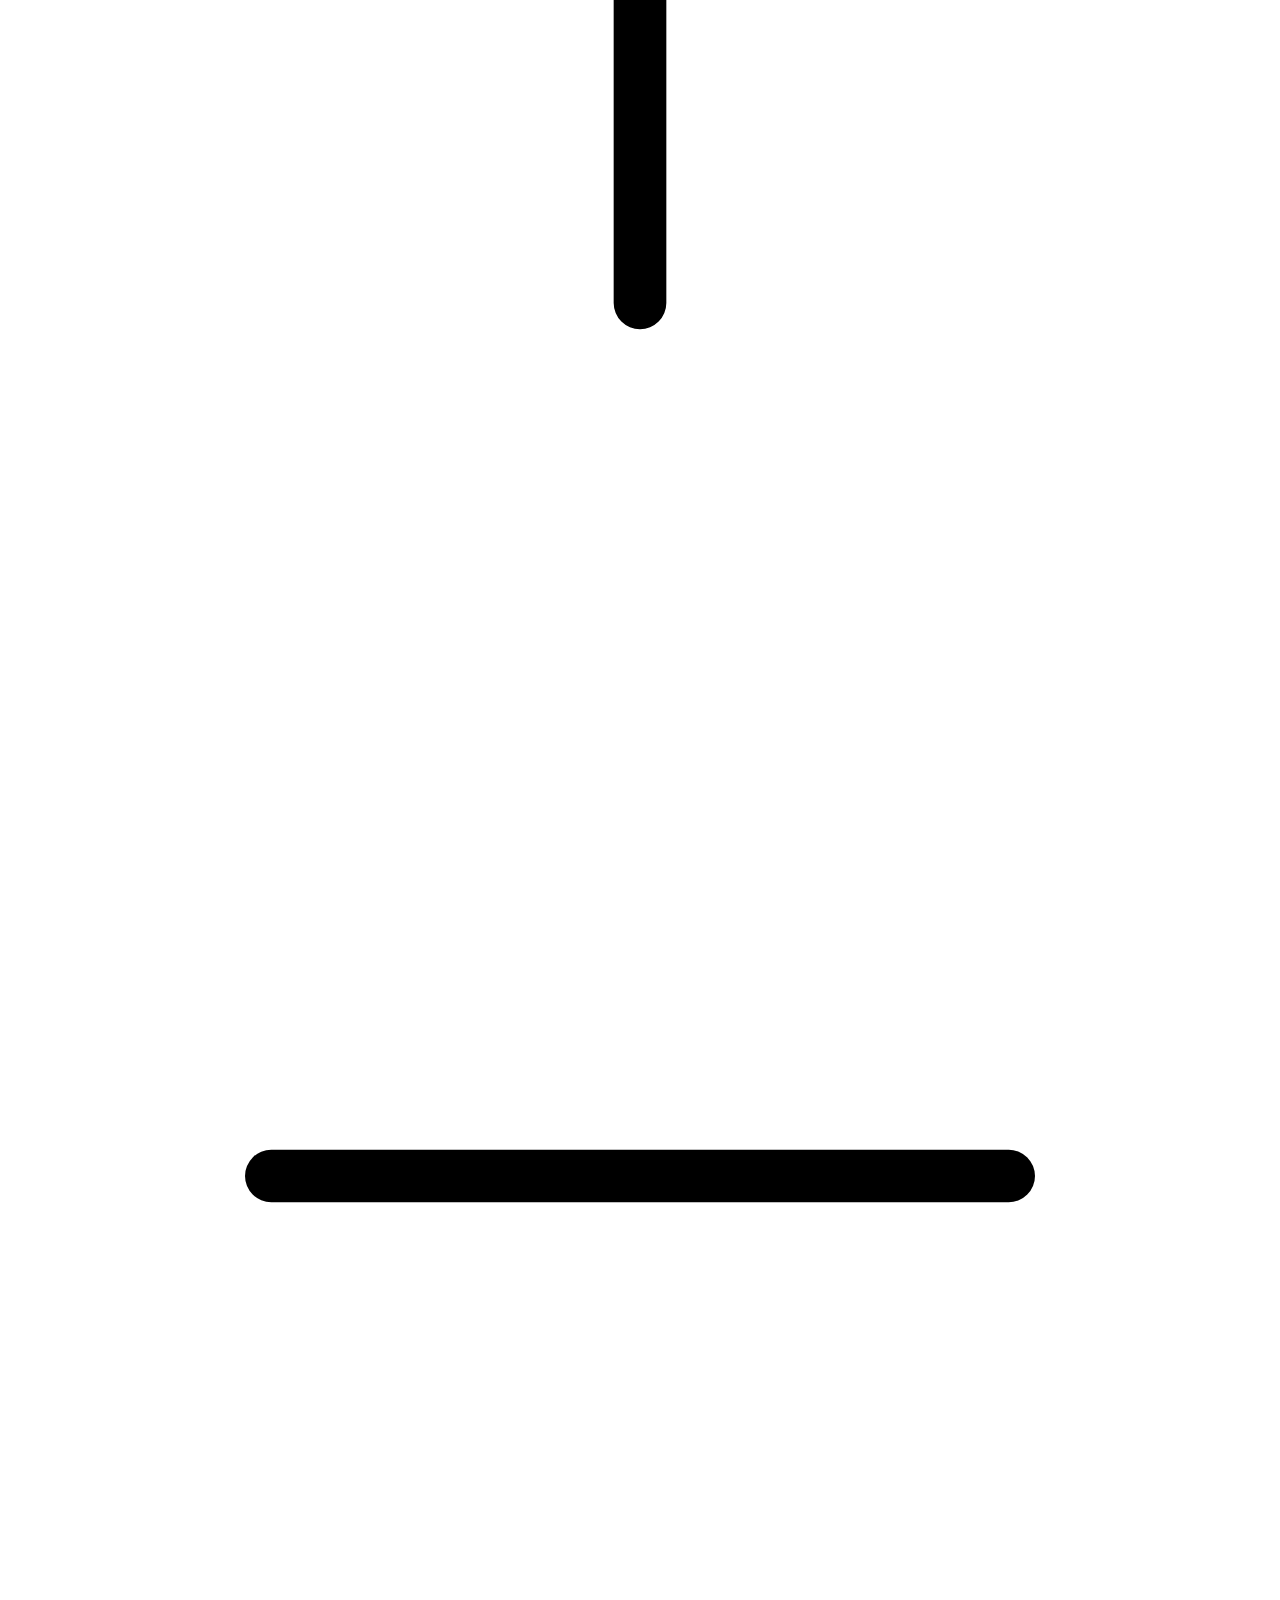
==== commit b3fe7171: "Add files via upload" ====
--- a/index.html
+++ b/index.html
@@ -551,7 +551,6 @@
 <p>Glöm inte eventuellt väskförbud, det går att lämna saker på bussen, men på eget ansvar.</p>
 <p>Med reservation för ändringar, dubbelkolla dagen innan resan för att vara säker på att tider inte ändrats.</p>
 <p>Matchbiljett ingår ej.</p>
-	<p>Observera! Alkohol får inte konsumeras på denna resa.</p>
 <p>Mot 24e guldet!</p>
 <div class="absolute w-full bottom-0 left-0 right-0 h-12 bg-gradient-to-t from-gray-800 to-transparent events-none" x-show="!expanded" style="display: none;"></div>
 </div>
@@ -2010,4 +2009,4 @@
             s-17-7.626-17-17S14.61,6,23.984,6z"></path></svg></div><div class="ot-fltr-cntr"><button id="filter-btn-handler" aria-label="Filter" aria-haspopup="true"><svg role="presentation" aria-hidden="true" xmlns="http://www.w3.org/2000/svg" xmlns:xlink="http://www.w3.org/1999/xlink" x="0px" y="0px" viewBox="0 0 402.577 402.577" xml:space="preserve"><title>Filter Icon</title><g><path fill="#fff" d="M400.858,11.427c-3.241-7.421-8.85-11.132-16.854-11.136H18.564c-7.993,0-13.61,3.715-16.846,11.136
       c-3.234,7.801-1.903,14.467,3.999,19.985l140.757,140.753v138.755c0,4.955,1.809,9.232,5.424,12.854l73.085,73.083
       c3.429,3.614,7.71,5.428,12.851,5.428c2.282,0,4.66-0.479,7.135-1.43c7.426-3.238,11.14-8.851,11.14-16.845V172.166L396.861,31.413
-      C402.765,25.895,404.093,19.231,400.858,11.427z"></path></g></svg></button></div><div id="ot-anchor"></div><section id="ot-fltr-modal"><div id="ot-fltr-cnt"><button id="clear-filters-handler">Clear</button><div class="ot-fltr-scrlcnt ot-pc-scrollbar"><div class="ot-fltr-opts"><div class="ot-fltr-opt"><div class="ot-chkbox"><input id="chkbox-id" type="checkbox" aria-checked="false" class="category-filter-handler"> <label for="chkbox-id"><span class="ot-label-txt">checkbox label</span></label> <span class="ot-label-status">label</span></div></div></div><div class="ot-fltr-btns"><button id="filter-apply-handler">Apply</button> <button id="filter-cancel-handler">Cancel</button></div></div></div></section></div></div><section id="ot-lst-cnt" class="ot-host-cnt ot-pc-scrollbar"><div id="ot-sel-blk"><div class="ot-sel-all"><div class="ot-sel-all-hdr"><span class="ot-consent-hdr">Consent</span> <span class="ot-li-hdr">Leg.Interest</span></div><div class="ot-sel-all-chkbox"><div class="ot-chkbox" id="ot-selall-hostcntr"><input id="select-all-hosts-groups-handler" type="checkbox" aria-checked="false"> <label for="select-all-hosts-groups-handler"><span class="ot-label-txt">checkbox label</span></label> <span class="ot-label-status">label</span></div><div class="ot-chkbox" id="ot-selall-vencntr"><input id="select-all-vendor-groups-handler" type="checkbox" aria-checked="false"> <label for="select-all-vendor-groups-handler"><span class="ot-label-txt">checkbox label</span></label> <span class="ot-label-status">label</span></div><div class="ot-chkbox" id="ot-selall-licntr"><input id="select-all-vendor-leg-handler" type="checkbox" aria-checked="false"> <label for="select-all-vendor-leg-handler"><span class="ot-label-txt">checkbox label</span></label> <span class="ot-label-status">label</span></div></div></div></div><div class="ot-sdk-row"><div class="ot-sdk-column"><ul id="ot-host-lst"></ul></div></div></section></section><div class="ot-pc-footer"><div class="ot-btn-container"><button class="ot-pc-refuse-all-handler">Reject all</button> <button class="save-preference-btn-handler onetrust-close-btn-handler">Confirm my choices</button></div><!-- Footer logo --><div class="ot-pc-footer-logo"><a href="https://www.onetrust.com/products/cookie-consent/" target="_blank" rel="noopener noreferrer" aria-label="Powered by OneTrust Opens in a new Tab"><img alt="Powered by Onetrust" src="./Västerås borta! _ Biljetter _ Malmö _ Sport &amp; Fitness _ Billetto — Sweden mff_files/powered_by_logo.svg" title="Powered by OneTrust Opens in a new Tab"></a></div></div><!-- Cookie subgroup container --><!-- Vendor list link --><!-- Cookie lost link --><!-- Toggle HTML element --><!-- Checkbox HTML --><!-- plus minus--><!-- Arrow SVG element --><!-- Accordion basic element --><span class="ot-scrn-rdr" aria-atomic="true" aria-live="polite"></span><!-- Vendor Service container and item template --></div><iframe class="ot-text-resize" sandbox="allow-same-origin" title="onetrust-text-resize" style="position: absolute; top: -50000px; width: 100em;" aria-hidden="true" src="./Västerås borta! _ Biljetter _ Malmö _ Sport &amp; Fitness _ Billetto — Sweden mff_files/saved_resource(2).html"></iframe></div></div><iframe name="__privateStripeMetricsController3950" frameborder="0" allowtransparency="true" scrolling="no" role="presentation" allow="payment *" src="./Västerås borta! _ Biljetter _ Malmö _ Sport &amp; Fitness _ Billetto — Sweden mff_files/m-outer-3437aaddcdf6922d623e172c2d6f9278.html" aria-hidden="true" tabindex="-1" style="border: none !important; margin: 0px !important; padding: 0px !important; width: 1px !important; min-width: 100% !important; overflow: hidden !important; display: block !important; visibility: hidden !important; position: fixed !important; height: 1px !important; pointer-events: none !important; user-select: none !important;"></iframe></body></html>
+      C402.765,25.895,404.093,19.231,400.858,11.427z"></path></g></svg></button></div><div id="ot-anchor"></div><section id="ot-fltr-modal"><div id="ot-fltr-cnt"><button id="clear-filters-handler">Clear</button><div class="ot-fltr-scrlcnt ot-pc-scrollbar"><div class="ot-fltr-opts"><div class="ot-fltr-opt"><div class="ot-chkbox"><input id="chkbox-id" type="checkbox" aria-checked="false" class="category-filter-handler"> <label for="chkbox-id"><span class="ot-label-txt">checkbox label</span></label> <span class="ot-label-status">label</span></div></div></div><div class="ot-fltr-btns"><button id="filter-apply-handler">Apply</button> <button id="filter-cancel-handler">Cancel</button></div></div></div></section></div></div><section id="ot-lst-cnt" class="ot-host-cnt ot-pc-scrollbar"><div id="ot-sel-blk"><div class="ot-sel-all"><div class="ot-sel-all-hdr"><span class="ot-consent-hdr">Consent</span> <span class="ot-li-hdr">Leg.Interest</span></div><div class="ot-sel-all-chkbox"><div class="ot-chkbox" id="ot-selall-hostcntr"><input id="select-all-hosts-groups-handler" type="checkbox" aria-checked="false"> <label for="select-all-hosts-groups-handler"><span class="ot-label-txt">checkbox label</span></label> <span class="ot-label-status">label</span></div><div class="ot-chkbox" id="ot-selall-vencntr"><input id="select-all-vendor-groups-handler" type="checkbox" aria-checked="false"> <label for="select-all-vendor-groups-handler"><span class="ot-label-txt">checkbox label</span></label> <span class="ot-label-status">label</span></div><div class="ot-chkbox" id="ot-selall-licntr"><input id="select-all-vendor-leg-handler" type="checkbox" aria-checked="false"> <label for="select-all-vendor-leg-handler"><span class="ot-label-txt">checkbox label</span></label> <span class="ot-label-status">label</span></div></div></div></div><div class="ot-sdk-row"><div class="ot-sdk-column"><ul id="ot-host-lst"></ul></div></div></section></section><div class="ot-pc-footer"><div class="ot-btn-container"><button class="ot-pc-refuse-all-handler">Reject all</button> <button class="save-preference-btn-handler onetrust-close-btn-handler">Confirm my choices</button></div><!-- Footer logo --><div class="ot-pc-footer-logo"><a href="https://www.onetrust.com/products/cookie-consent/" target="_blank" rel="noopener noreferrer" aria-label="Powered by OneTrust Opens in a new Tab"><img alt="Powered by Onetrust" src="./Västerås borta! _ Biljetter _ Malmö _ Sport &amp; Fitness _ Billetto — Sweden mff_files/powered_by_logo.svg" title="Powered by OneTrust Opens in a new Tab"></a></div></div><!-- Cookie subgroup container --><!-- Vendor list link --><!-- Cookie lost link --><!-- Toggle HTML element --><!-- Checkbox HTML --><!-- plus minus--><!-- Arrow SVG element --><!-- Accordion basic element --><span class="ot-scrn-rdr" aria-atomic="true" aria-live="polite"></span><!-- Vendor Service container and item template --></div><iframe class="ot-text-resize" sandbox="allow-same-origin" title="onetrust-text-resize" style="position: absolute; top: -50000px; width: 100em;" aria-hidden="true" src="./Västerås borta! _ Biljetter _ Malmö _ Sport &amp; Fitness _ Billetto — Sweden mff_files/saved_resource(2).html"></iframe></div></div><iframe name="__privateStripeMetricsController3950" frameborder="0" allowtransparency="true" scrolling="no" role="presentation" allow="payment *" src="./Västerås borta! _ Biljetter _ Malmö _ Sport &amp; Fitness _ Billetto — Sweden mff_files/m-outer-3437aaddcdf6922d623e172c2d6f9278.html" aria-hidden="true" tabindex="-1" style="border: none !important; margin: 0px !important; padding: 0px !important; width: 1px !important; min-width: 100% !important; overflow: hidden !important; display: block !important; visibility: hidden !important; position: fixed !important; height: 1px !important; pointer-events: none !important; user-select: none !important;"></iframe></body></html>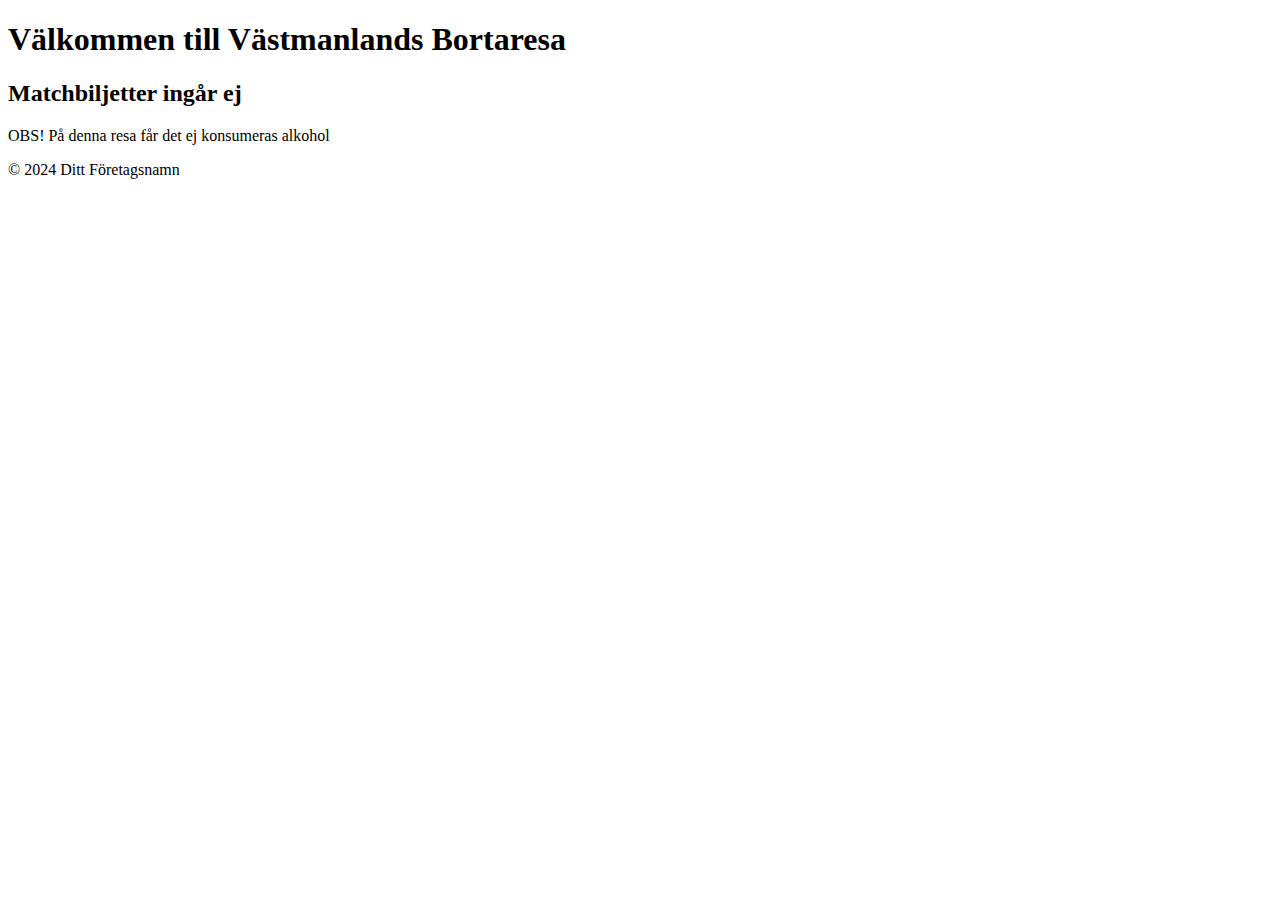
==== commit 530584da: "Add files via upload" ====
--- a/index.html
+++ b/index.html
@@ -1,2012 +1,25 @@
 <!DOCTYPE html>
-<!-- saved from url=(0054)https://billetto.se/e/vasteras-borta-biljetter-1075856 -->
-<html class="js dark wf-roboto-n3-active wf-roboto-n4-active wf-roboto-i4-active wf-roboto-n5-active wf-roboto-n7-active wf-active" lang="sv"><head><meta http-equiv="Content-Type" content="text/html; charset=UTF-8"><style type="text/css" id="__clerk-global-default-css"></style>
-<script type="text/javascript" async="" src="./Västerås borta! _ Biljetter _ Malmö _ Sport &amp; Fitness _ Billetto — Sweden mff_files/identify_7bf75739.js.download"></script><script type="text/javascript" async="" src="./Västerås borta! _ Biljetter _ Malmö _ Sport &amp; Fitness _ Billetto — Sweden mff_files/main.MTdkNGE4ZTU0MA.js.download" data-id="CLBHNJBC77U93A3DD6LG"></script><script type="text/javascript" async="" src="./Västerås borta! _ Biljetter _ Malmö _ Sport &amp; Fitness _ Billetto — Sweden mff_files/events.js.download"></script><script type="text/javascript" async="" src="./Västerås borta! _ Biljetter _ Malmö _ Sport &amp; Fitness _ Billetto — Sweden mff_files/trackpoint-async.js.download"></script><script src="./Västerås borta! _ Biljetter _ Malmö _ Sport &amp; Fitness _ Billetto — Sweden mff_files/1674597156090931" async=""></script><script async="" src="./Västerås borta! _ Biljetter _ Malmö _ Sport &amp; Fitness _ Billetto — Sweden mff_files/fbevents.js.download"></script><script async="" src="./Västerås borta! _ Biljetter _ Malmö _ Sport &amp; Fitness _ Billetto — Sweden mff_files/gtm.js.download"></script><script type="text/javascript" async="" src="./Västerås borta! _ Biljetter _ Malmö _ Sport &amp; Fitness _ Billetto — Sweden mff_files/clerk.js.download"></script><script>
-  window.dataLayer = window.dataLayer || [];
-  function gtag(){dataLayer.push(arguments);}
-  gtag('consent', 'default', {
-    'ad_storage': 'denied',
-    'analytics_storage': 'denied',
-    'functionality_storage': 'denied',
-    'personalization_storage': 'denied',
-    'security_storage': 'granted',
-    'social_media_storage': 'denied',
-    'ad_user_data': 'denied',
-    'ad_personalization': 'denied',
-  });
-  gtag('js', new Date());
-  gtag('consent', 'update', {
-    'ad_storage': 'granted',
-    'analytics_storage': 'granted',
-    'functionality_storage': 'granted',
-    'personalization_storage': 'granted',
-    'security_storage': 'granted',
-    'social_media_storage': 'granted',
-    'ad_user_data': 'granted',
-    'ad_personalization': 'granted',
-  });
-  gtag('config', 'G-SZQEE8FH6K', {
-    transport_url: 'https://st-b2c.billetto.se',
+<html lang="sv">
+<head>
+    <meta charset="UTF-8">
+    <meta name="viewport" content="width=device-width, initial-scale=1.0">
+    <title>Titel på din sida</title>
+    <link rel="stylesheet" href="css/style.css"> <!-- Justera sökvägen till CSS-filen -->
+    <script src="js/script.js" defer></script> <!-- Justera sökvägen till JS-filen -->
+</head>
+<body>
+    <header>
+        <h1>Välkommen till Västmanlands Bortaresa</h1>
+    </header>
     
-    
-    content_group: 'event-page-published',
-    first_party_collection: true
-  });
-</script>
-<script async="" src="./Västerås borta! _ Biljetter _ Malmö _ Sport &amp; Fitness _ Billetto — Sweden mff_files/js"></script>
+    <main>
+        <h2>Matchbiljetter ingår ej</h2>
+        <p>OBS! På denna resa får det ej konsumeras alkohol</p>
+        <!-- Lägg till mer innehåll här -->
+    </main>
 
-<meta content="Europe/Stockholm" name="timezone">
-<script src="./Västerås borta! _ Biljetter _ Malmö _ Sport &amp; Fitness _ Billetto — Sweden mff_files/otSDKStub.js.download" charset="UTF-8" data-domain-script="3a849020-6a23-4c51-9f38-caf0e8428bd2"></script>
-<script>
-  function OptanonWrapper() {
-    Optanon.OnConsentChanged(function() {
-      if (typeof URL === "function") {
-        var currentUrl = new URL(window.location);
-        if (document.referrer) currentUrl.searchParams.set("rr", btoa(document.referrer));
-        window.location.assign(currentUrl);
-      } else {
-        window.location.reload();
-      }
-    });
-  }
-</script>
-
-<script>
-  (function(w,d){
-    var e=d.createElement('script');e.type='text/javascript';e.async=true;
-    e.src='https://cdn.clerk.io/clerk.js';
-    var s=d.getElementsByTagName('script')[0];s.parentNode.insertBefore(e,s);
-    w.__clerk_q=w.__clerk_q||[];w.Clerk=w.Clerk||function(){w.__clerk_q.push(arguments)};
-  })(window,document);
-  
-  Clerk('config', {
-    key: 'JDtyHu7kOCIBzGsuyopqz4LLIsuvhwoQ',
-    visitor: 'auto'
-  });
-</script>
-
-<meta content="width=device-width, initial-scale=1.0" name="viewport">
-<script>
-  window.dataLayer || (window.dataLayer = []);
-</script>
-
-<script>
-  window.dataLayer || (window.dataLayer = []);
-  window.dataLayer.push({"siteCountry":"se","siteLanguage":"sv","userId":"N/A","userType":null,"organizerTier":null,"organizerInternalLeadScore":null,"identityEmail":null,"demoAccount":false,"OnetrustActiveGroups":",C0001,C0002,C0003,C0004,C0005,"});
-  window.addEventListener("load", function() {
-    if (window.performance && window.performance.timeOrigin && window.performance.now) {
-      window.dataLayer.push({"pageLoadTime": Math.round(performance.now())});
-    }
-  });
-</script>
-
-    <!-- Google Tag Manager -->
-    <script>(function(w,d,s,l,i){w[l]=w[l]||[];w[l].push({'gtm.start':
-    new Date().getTime(),event:'gtm.js'});var f=d.getElementsByTagName(s)[0],
-    j=d.createElement(s),dl=l!='dataLayer'?'&l='+l:'';j.async=true;j.src=
-    'https://www.googletagmanager.com/gtm.js?id='+i+dl;f.parentNode.insertBefore(j,f);
-    })(window,document,'script','dataLayer','GTM-KQ7VFP');</script>
-    <!-- End Google Tag Manager -->
-
-<script>
-  window.dataLayer.push({"customGaTrackingId":"","customGaCrossDomains":"","customFbTrackingId":""})
-</script>
-
-
-<meta content="sv-SE" property="locale">
-<meta content="sv" property="default-locale">
-<link href="https://billetto.se/en/e/vasteras-borta-biljetter-1075856" hreflang="x-default" rel="alternate">
-<link href="https://billetto.se/e/vasteras-borta-biljetter-1075856" hreflang="sv-SE" rel="alternate">
-<link href="https://billetto.se/en/e/vasteras-borta-biljetter-1075856" hreflang="en-SE" rel="alternate">
-<link href="https://billetto.se/no/e/vasteras-borta-biljetter-1075856" hreflang="no-SE" rel="alternate">
-<link href="https://billetto.se/da/e/vasteras-borta-biljetter-1075856" hreflang="da-SE" rel="alternate">
-<link href="https://billetto.se/de/e/vasteras-borta-biljetter-1075856" hreflang="de-SE" rel="alternate">
-<script>
-  window.organization = {
-    id: 46,
-    countryCode: "SE",
-    time_zone: 'Europe/Stockholm'
-  }
-</script>
-
-<link href="https://fonts.googleapis.com/" rel="preconnect">
-<link href="https://connect.facebook.net/" rel="preconnect">
-<link href="https://fonts.googleapis.com/" rel="dns-prefetch">
-<link href="https://connect.facebook.net/" rel="dns-prefetch">
-<meta content="398940650171-kmo6slcvenj62g955ua3p7rk17dsvqid.apps.googleusercontent.com" name="google-signin-client_id">
-
-<meta content="IE=edge" http-equiv="X-UA-Compatible">
-<meta content="6916DFC67C51CC29838D747376EA84CE" name="msvalidate.01">
-<title>Västerås borta! | Biljetter | Malmö | Sport &amp; Fitness | Billetto — Sweden</title>
-<meta content=" Dags att åka till Västerås! Specialpris fram till den 7/10! Första veckan kostar en biljett endast 570kr Första bussen är slutsåld, vi släpper en and..." name="description">
-<link href="https://billetto.se/e/vasteras-borta-biljetter-1075856" rel="canonical">
-
-<meta content="index" name="robots">
-
-<meta name="csrf-param" content="authenticity_token">
-<meta name="csrf-token" content="pGVkfwmNqI700i10TKxAGiF3H7ZMpzeT2tQdcw6obKXkUfun61Nd49qjhc9gH6ZezFoDaH-HEMlfAQd8RpVSCg">
-
-<meta content="https://billetto.se/e/vasteras-borta-biljetter-1075856" property="og:url">
-<meta content="event" property="og:type">
-<meta content="Västerås borta!" property="og:title">
-<meta content="https://billetto.se/e/1075856/watermark_image" property="og:image">
-<meta content="Billetto Sweden" property="og:site_name">
-<meta content=" Dags att åka till Västerås! Specialpris fram till den 7/10! Första veckan kostar en biljett endast ..." property="og:description">
-<meta content="123654204315208" property="fb:app_id">
-<meta content="2024-09-03T10:37" property="event:start_time">
-<meta content="" name="robots">
-
-
-<link rel="icon" type="image/x-icon" href="https://bun2.billetto.com/favicon.ico">
-<link rel="apple-touch-icon" type="image/png" href="https://bun2.billetto.com/favicons/apple-touch-icon.png">
-<link rel="apple-touch-icon" type="image/png" href="https://bun2.billetto.com/favicons/apple-touch-icon-120x120.png" sizes="120x120">
-<link rel="apple-touch-icon" type="image/png" href="https://bun2.billetto.com/favicons/apple-touch-icon-152x152.png" sizes="152x152">
-<link rel="apple-touch-icon" type="image/png" href="https://bun2.billetto.com/favicons/apple-touch-icon-167x167.png" sizes="167x167">
-<link rel="apple-touch-icon" type="image/png" href="https://bun2.billetto.com/favicons/apple-touch-icon-180x180.png" sizes="180x180">
-<link rel="icon" type="image/png" href="https://bun2.billetto.com/favicons/32x32.png" sizes="32x32">
-<link rel="icon" type="image/png" href="https://bun2.billetto.com/favicons/57x57.png" sizes="57x57">
-<link rel="icon" type="image/png" href="https://bun2.billetto.com/favicons/76x76.png" sizes="76x76">
-<link rel="icon" type="image/png" href="https://bun2.billetto.com/favicons/96x96.png" sizes="96x96">
-<link rel="icon" type="image/png" href="https://bun2.billetto.com/favicons/128x128.png" sizes="128x128">
-<link rel="icon" type="image/png" href="https://bun2.billetto.com/favicons/192x192.png" sizes="192x192">
-<link rel="icon" type="image/png" href="https://bun2.billetto.com/favicons/228x228.png" sizes="228x228">
-<link rel="shortcut icon" type="image/png" href="https://bun2.billetto.com/favicons/196x196.png" sizes="196x196">
-
-<link rel="stylesheet" href="./Västerås borta! _ Biljetter _ Malmö _ Sport &amp; Fitness _ Billetto — Sweden mff_files/application-68377947688159fdb93164549728eeccb9834b1a281592925f305b485d3ff26b.css">
-<script>
-  window.flashNotifications = [];
-</script><script src="./Västerås borta! _ Biljetter _ Malmö _ Sport &amp; Fitness _ Billetto — Sweden mff_files/otBannerSdk.js.download" async="" type="text/javascript"></script>
-<script :src="https://player.vimeo.com/api/player.js"></script>
-<script type="application/ld+json">
-{"@context":"http://schema.org","@type":"Event","eventAttendanceMode":"https://schema.org/OfflineEventAttendanceMode","endDate":"2024-10-20T03:00:00+02:00","eventStatus":"https://schema.org/EventScheduled","organizer":{"@type":"Organization","name":"MFF Support","url":"https://billetto.se/users/mff-support"},"location":{"@type":"Place","address":{"@type":"PostalAddress","addressCountry":"Sverige","addressLocality":"Malmö","addressRegion":"Sydsverige","postalCode":"211 22","streetAddress":"Frans Suellsgatan 4-2"},"name":"Frans Suell Monument","geo":{"@type":"GeoCoordinates","latitude":55.6072,"longitude":12.9989}},"identifier":"1075856","offers":[{"@type":"Offer","availability":"http://schema.org/SoldOut","price":"700.0","description":"Bli medlem för 150/år och stötta din lokala supporterförening. \n\nMatchbiljett ingår ej i priset utan köpes separat","name":"Medlemspris","priceCurrency":"SEK","validFrom":"2024-09-03T10:37:32+02:00","url":"https://billetto.se/e/vasteras-borta-biljetter-1075856"},{"@type":"Offer","availability":"http://schema.org/SoldOut","price":"850.0","description":"Bli medlem för 150/år och stötta din lokala supporterförening. \n\nMatchbiljett ingår ej i priset utan köpes separat","name":"Icke medlemspris","priceCurrency":"SEK","validFrom":"2024-09-03T10:37:32+02:00","url":"https://billetto.se/e/vasteras-borta-biljetter-1075856"}],"description":"Dags att åka till Västerås! Specialpris fram till den 7/10! Första veckan kostar en biljett endast 570kr Första bussen är slutsåld, vi släpper en andra buss för 630kr för medlemmar, så passa på att bli medlem idag och säkra din bi...","startDate":"2024-10-19T04:00:00+02:00","image":["https://billetto.imgix.net/jirobvlz0poe6lr2xfemh52oxo75?w=640\u0026h=360\u0026fit=crop\u0026auto=compress%2Cformat\u0026rect=0%2C0%2C800%2C450\u0026ar=1%3A1\u0026crop=faces\u0026s=8a3edfa0771e24a4685218941cc3987e","https://billetto.imgix.net/jirobvlz0poe6lr2xfemh52oxo75?w=640\u0026h=360\u0026fit=crop\u0026auto=compress%2Cformat\u0026rect=0%2C0%2C800%2C450\u0026ar=4%3A3\u0026crop=faces\u0026s=83049be85adef6b5c8ade8efff60e9d2","https://billetto.imgix.net/jirobvlz0poe6lr2xfemh52oxo75?w=640\u0026h=360\u0026fit=crop\u0026auto=compress%2Cformat\u0026rect=0%2C0%2C800%2C450\u0026ar=16%3A9\u0026crop=faces\u0026s=47d67bd8e9b6a3e9edab6501e7db67cd"],"name":"Västerås borta!","url":"https://billetto.se/e/vasteras-borta-biljetter-1075856"}
-</script>
-
-<script type="application/ld+json">
-{"@context":"https://schema.org","@type":"BreadcrumbList","itemListElement":[{"@type":"ListItem","position":1,"name":"Läger, Resa eller Retreat","item":"https://billetto.se/c/camp_trip-t"},{"@type":"ListItem","position":2,"name":"Sport \u0026 Fitness","item":"https://billetto.se/c/sports-c"},{"@type":"ListItem","position":3,"name":"Fotboll","item":"https://billetto.se/c/sports-c/football-sc"}]}
-</script>
-
-
-<meta name="apple-itunes-app" content="app-id=722356903, app-argument=events/1075856">
-<link rel="icon" type="image/x-icon" href="https://bun2.billetto.com/favicon.ico">
-<link rel="apple-touch-icon" type="image/png" href="https://bun2.billetto.com/favicons/apple-touch-icon.png">
-<link rel="apple-touch-icon" type="image/png" href="https://bun2.billetto.com/favicons/apple-touch-icon-120x120.png" sizes="120x120">
-<link rel="apple-touch-icon" type="image/png" href="https://bun2.billetto.com/favicons/apple-touch-icon-152x152.png" sizes="152x152">
-<link rel="apple-touch-icon" type="image/png" href="https://bun2.billetto.com/favicons/apple-touch-icon-167x167.png" sizes="167x167">
-<link rel="apple-touch-icon" type="image/png" href="https://bun2.billetto.com/favicons/apple-touch-icon-180x180.png" sizes="180x180">
-<link rel="icon" type="image/png" href="https://bun2.billetto.com/favicons/32x32.png" sizes="32x32">
-<link rel="icon" type="image/png" href="https://bun2.billetto.com/favicons/57x57.png" sizes="57x57">
-<link rel="icon" type="image/png" href="https://bun2.billetto.com/favicons/76x76.png" sizes="76x76">
-<link rel="icon" type="image/png" href="https://bun2.billetto.com/favicons/96x96.png" sizes="96x96">
-<link rel="icon" type="image/png" href="https://bun2.billetto.com/favicons/128x128.png" sizes="128x128">
-<link rel="icon" type="image/png" href="https://bun2.billetto.com/favicons/192x192.png" sizes="192x192">
-<link rel="icon" type="image/png" href="https://bun2.billetto.com/favicons/228x228.png" sizes="228x228">
-<link rel="shortcut icon" type="image/png" href="https://bun2.billetto.com/favicons/196x196.png" sizes="196x196">
-<script src="./Västerås borta! _ Biljetter _ Malmö _ Sport &amp; Fitness _ Billetto — Sweden mff_files/tailwind-7c517fa37c27e68869cca46505104855a5a28dfa9593defbb522f17e239fd29d.js.download" type="module"></script><link rel="stylesheet" href="./Västerås borta! _ Biljetter _ Malmö _ Sport &amp; Fitness _ Billetto — Sweden mff_files/css" media="all">
-<script src="./Västerås borta! _ Biljetter _ Malmö _ Sport &amp; Fitness _ Billetto — Sweden mff_files/v3"></script><script async="" src="./Västerås borta! _ Biljetter _ Malmö _ Sport &amp; Fitness _ Billetto — Sweden mff_files/hotjar-1692072.js.download"></script><style id="fit-vids-style">.fluid-width-video-wrapper{width:100%;position:relative;padding:0;}.fluid-width-video-wrapper iframe,.fluid-width-video-wrapper object,.fluid-width-video-wrapper embed {position:absolute;top:0;left:0;width:100%;height:100%;}</style><script async="" src="./Västerås borta! _ Biljetter _ Malmö _ Sport &amp; Fitness _ Billetto — Sweden mff_files/modules.02161fb4f8ebb73fb3f8.js.download" charset="utf-8"></script><style id="onetrust-style">#onetrust-banner-sdk{-ms-text-size-adjust:100%;-webkit-text-size-adjust:100%}#onetrust-banner-sdk .onetrust-vendors-list-handler{cursor:pointer;color:#1f96db;font-size:inherit;font-weight:bold;text-decoration:none;margin-left:5px}#onetrust-banner-sdk .onetrust-vendors-list-handler:hover{color:#1f96db}#onetrust-banner-sdk:focus{outline:2px solid #000;outline-offset:-2px}#onetrust-banner-sdk a:focus{outline:2px solid #000}#onetrust-banner-sdk #onetrust-accept-btn-handler,#onetrust-banner-sdk #onetrust-reject-all-handler,#onetrust-banner-sdk #onetrust-pc-btn-handler{outline-offset:1px}#onetrust-banner-sdk.ot-bnr-w-logo .ot-bnr-logo{height:64px;width:64px}#onetrust-banner-sdk .ot-tcf2-vendor-count.ot-text-bold{font-weight:bold}#onetrust-banner-sdk .ot-close-icon,#onetrust-pc-sdk .ot-close-icon,#ot-sync-ntfy .ot-close-icon{background-size:contain;background-repeat:no-repeat;background-position:center;height:12px;width:12px}#onetrust-banner-sdk .powered-by-logo,#onetrust-banner-sdk .ot-pc-footer-logo a,#onetrust-pc-sdk .powered-by-logo,#onetrust-pc-sdk .ot-pc-footer-logo a,#ot-sync-ntfy .powered-by-logo,#ot-sync-ntfy .ot-pc-footer-logo a{background-size:contain;background-repeat:no-repeat;background-position:center;height:25px;width:152px;display:block;text-decoration:none;font-size:.75em}#onetrust-banner-sdk .powered-by-logo:hover,#onetrust-banner-sdk .ot-pc-footer-logo a:hover,#onetrust-pc-sdk .powered-by-logo:hover,#onetrust-pc-sdk .ot-pc-footer-logo a:hover,#ot-sync-ntfy .powered-by-logo:hover,#ot-sync-ntfy .ot-pc-footer-logo a:hover{color:#565656}#onetrust-banner-sdk h3 *,#onetrust-banner-sdk h4 *,#onetrust-banner-sdk h6 *,#onetrust-banner-sdk button *,#onetrust-banner-sdk a[data-parent-id] *,#onetrust-pc-sdk h3 *,#onetrust-pc-sdk h4 *,#onetrust-pc-sdk h6 *,#onetrust-pc-sdk button *,#onetrust-pc-sdk a[data-parent-id] *,#ot-sync-ntfy h3 *,#ot-sync-ntfy h4 *,#ot-sync-ntfy h6 *,#ot-sync-ntfy button *,#ot-sync-ntfy a[data-parent-id] *{font-size:inherit;font-weight:inherit;color:inherit}#onetrust-banner-sdk .ot-hide,#onetrust-pc-sdk .ot-hide,#ot-sync-ntfy .ot-hide{display:none !important}#onetrust-banner-sdk button.ot-link-btn:hover,#onetrust-pc-sdk button.ot-link-btn:hover,#ot-sync-ntfy button.ot-link-btn:hover{text-decoration:underline;opacity:1}#onetrust-pc-sdk .ot-sdk-row .ot-sdk-column{padding:0}#onetrust-pc-sdk .ot-sdk-container{padding-right:0}#onetrust-pc-sdk .ot-sdk-row{flex-direction:initial;width:100%}#onetrust-pc-sdk [type=checkbox]:checked,#onetrust-pc-sdk [type=checkbox]:not(:checked){pointer-events:initial}#onetrust-pc-sdk [type=checkbox]:disabled+label::before,#onetrust-pc-sdk [type=checkbox]:disabled+label:after,#onetrust-pc-sdk [type=checkbox]:disabled+label{pointer-events:none;opacity:.7}#onetrust-pc-sdk #vendor-list-content{transform:translate3d(0, 0, 0)}#onetrust-pc-sdk li input[type=checkbox]{z-index:1}#onetrust-pc-sdk li .ot-checkbox label{z-index:2}#onetrust-pc-sdk li .ot-checkbox input[type=checkbox]{height:auto;width:auto}#onetrust-pc-sdk li .host-title a,#onetrust-pc-sdk li .ot-host-name a,#onetrust-pc-sdk li .accordion-text,#onetrust-pc-sdk li .ot-acc-txt{z-index:2;position:relative}#onetrust-pc-sdk input{margin:3px .1ex}#onetrust-pc-sdk .pc-logo,#onetrust-pc-sdk .ot-pc-logo{height:60px;width:180px;background-position:center;background-size:contain;background-repeat:no-repeat;display:inline-flex;justify-content:center;align-items:center}#onetrust-pc-sdk .pc-logo img,#onetrust-pc-sdk .ot-pc-logo img{max-height:100%;max-width:100%}#onetrust-pc-sdk .screen-reader-only,#onetrust-pc-sdk .ot-scrn-rdr,.ot-sdk-cookie-policy .screen-reader-only,.ot-sdk-cookie-policy .ot-scrn-rdr{border:0;clip:rect(0 0 0 0);height:1px;margin:-1px;overflow:hidden;padding:0;position:absolute;width:1px}#onetrust-pc-sdk.ot-fade-in,.onetrust-pc-dark-filter.ot-fade-in,#onetrust-banner-sdk.ot-fade-in{animation-name:onetrust-fade-in;animation-duration:400ms;animation-timing-function:ease-in-out}#onetrust-pc-sdk.ot-hide{display:none !important}.onetrust-pc-dark-filter.ot-hide{display:none !important}#ot-sdk-btn.ot-sdk-show-settings,#ot-sdk-btn.optanon-show-settings{color:#68b631;border:1px solid #68b631;height:auto;white-space:normal;word-wrap:break-word;padding:.8em 2em;font-size:.8em;line-height:1.2;cursor:pointer;-moz-transition:.1s ease;-o-transition:.1s ease;-webkit-transition:1s ease;transition:.1s ease}#ot-sdk-btn.ot-sdk-show-settings:hover,#ot-sdk-btn.optanon-show-settings:hover{color:#fff;background-color:#68b631}.onetrust-pc-dark-filter{background:rgba(0,0,0,.5);z-index:2147483646;width:100%;height:100%;overflow:hidden;position:fixed;top:0;bottom:0;left:0}@keyframes onetrust-fade-in{0%{opacity:0}100%{opacity:1}}.ot-cookie-label{text-decoration:underline}@media only screen and (min-width: 426px)and (max-width: 896px)and (orientation: landscape){#onetrust-pc-sdk p{font-size:.75em}}#onetrust-banner-sdk .banner-option-input:focus+label{outline:1px solid #000;outline-style:auto}.category-vendors-list-handler+a:focus,.category-vendors-list-handler+a:focus-visible{outline:2px solid #000}#onetrust-pc-sdk .ot-userid-title{margin-top:10px}#onetrust-pc-sdk .ot-userid-title>span,#onetrust-pc-sdk .ot-userid-timestamp>span{font-weight:700}#onetrust-pc-sdk .ot-userid-desc{font-style:italic}#onetrust-pc-sdk .ot-host-desc a{pointer-events:initial}#onetrust-pc-sdk .ot-ven-hdr>p a{position:relative;z-index:2;pointer-events:initial}#onetrust-pc-sdk .ot-vnd-serv .ot-vnd-item .ot-vnd-info a,#onetrust-pc-sdk .ot-vs-list .ot-vnd-item .ot-vnd-info a{margin-right:auto}#onetrust-pc-sdk .ot-pc-footer-logo img{width:136px;height:16px}#onetrust-pc-sdk .ot-pur-vdr-count{font-weight:400;font-size:.7rem;padding-top:3px;display:block}#onetrust-banner-sdk .ot-optout-signal,#onetrust-pc-sdk .ot-optout-signal{border:1px solid #32ae88;border-radius:3px;padding:5px;margin-bottom:10px;background-color:#f9fffa;font-size:.85rem;line-height:2}#onetrust-banner-sdk .ot-optout-signal .ot-optout-icon,#onetrust-pc-sdk .ot-optout-signal .ot-optout-icon{display:inline;margin-right:5px}#onetrust-banner-sdk .ot-optout-signal svg,#onetrust-pc-sdk .ot-optout-signal svg{height:20px;width:30px;transform:scale(0.5)}#onetrust-banner-sdk .ot-optout-signal svg path,#onetrust-pc-sdk .ot-optout-signal svg path{fill:#32ae88}#onetrust-banner-sdk,#onetrust-pc-sdk,#ot-sdk-cookie-policy,#ot-sync-ntfy{font-size:16px}#onetrust-banner-sdk *,#onetrust-banner-sdk ::after,#onetrust-banner-sdk ::before,#onetrust-pc-sdk *,#onetrust-pc-sdk ::after,#onetrust-pc-sdk ::before,#ot-sdk-cookie-policy *,#ot-sdk-cookie-policy ::after,#ot-sdk-cookie-policy ::before,#ot-sync-ntfy *,#ot-sync-ntfy ::after,#ot-sync-ntfy ::before{-webkit-box-sizing:content-box;-moz-box-sizing:content-box;box-sizing:content-box}#onetrust-banner-sdk div,#onetrust-banner-sdk span,#onetrust-banner-sdk h1,#onetrust-banner-sdk h2,#onetrust-banner-sdk h3,#onetrust-banner-sdk h4,#onetrust-banner-sdk h5,#onetrust-banner-sdk h6,#onetrust-banner-sdk p,#onetrust-banner-sdk img,#onetrust-banner-sdk svg,#onetrust-banner-sdk button,#onetrust-banner-sdk section,#onetrust-banner-sdk a,#onetrust-banner-sdk label,#onetrust-banner-sdk input,#onetrust-banner-sdk ul,#onetrust-banner-sdk li,#onetrust-banner-sdk nav,#onetrust-banner-sdk table,#onetrust-banner-sdk thead,#onetrust-banner-sdk tr,#onetrust-banner-sdk td,#onetrust-banner-sdk tbody,#onetrust-banner-sdk .ot-main-content,#onetrust-banner-sdk .ot-toggle,#onetrust-banner-sdk #ot-content,#onetrust-banner-sdk #ot-pc-content,#onetrust-banner-sdk .checkbox,#onetrust-pc-sdk div,#onetrust-pc-sdk span,#onetrust-pc-sdk h1,#onetrust-pc-sdk h2,#onetrust-pc-sdk h3,#onetrust-pc-sdk h4,#onetrust-pc-sdk h5,#onetrust-pc-sdk h6,#onetrust-pc-sdk p,#onetrust-pc-sdk img,#onetrust-pc-sdk svg,#onetrust-pc-sdk button,#onetrust-pc-sdk section,#onetrust-pc-sdk a,#onetrust-pc-sdk label,#onetrust-pc-sdk input,#onetrust-pc-sdk ul,#onetrust-pc-sdk li,#onetrust-pc-sdk nav,#onetrust-pc-sdk table,#onetrust-pc-sdk thead,#onetrust-pc-sdk tr,#onetrust-pc-sdk td,#onetrust-pc-sdk tbody,#onetrust-pc-sdk .ot-main-content,#onetrust-pc-sdk .ot-toggle,#onetrust-pc-sdk #ot-content,#onetrust-pc-sdk #ot-pc-content,#onetrust-pc-sdk .checkbox,#ot-sdk-cookie-policy div,#ot-sdk-cookie-policy span,#ot-sdk-cookie-policy h1,#ot-sdk-cookie-policy h2,#ot-sdk-cookie-policy h3,#ot-sdk-cookie-policy h4,#ot-sdk-cookie-policy h5,#ot-sdk-cookie-policy h6,#ot-sdk-cookie-policy p,#ot-sdk-cookie-policy img,#ot-sdk-cookie-policy svg,#ot-sdk-cookie-policy button,#ot-sdk-cookie-policy section,#ot-sdk-cookie-policy a,#ot-sdk-cookie-policy label,#ot-sdk-cookie-policy input,#ot-sdk-cookie-policy ul,#ot-sdk-cookie-policy li,#ot-sdk-cookie-policy nav,#ot-sdk-cookie-policy table,#ot-sdk-cookie-policy thead,#ot-sdk-cookie-policy tr,#ot-sdk-cookie-policy td,#ot-sdk-cookie-policy tbody,#ot-sdk-cookie-policy .ot-main-content,#ot-sdk-cookie-policy .ot-toggle,#ot-sdk-cookie-policy #ot-content,#ot-sdk-cookie-policy #ot-pc-content,#ot-sdk-cookie-policy .checkbox,#ot-sync-ntfy div,#ot-sync-ntfy span,#ot-sync-ntfy h1,#ot-sync-ntfy h2,#ot-sync-ntfy h3,#ot-sync-ntfy h4,#ot-sync-ntfy h5,#ot-sync-ntfy h6,#ot-sync-ntfy p,#ot-sync-ntfy img,#ot-sync-ntfy svg,#ot-sync-ntfy button,#ot-sync-ntfy section,#ot-sync-ntfy a,#ot-sync-ntfy label,#ot-sync-ntfy input,#ot-sync-ntfy ul,#ot-sync-ntfy li,#ot-sync-ntfy nav,#ot-sync-ntfy table,#ot-sync-ntfy thead,#ot-sync-ntfy tr,#ot-sync-ntfy td,#ot-sync-ntfy tbody,#ot-sync-ntfy .ot-main-content,#ot-sync-ntfy .ot-toggle,#ot-sync-ntfy #ot-content,#ot-sync-ntfy #ot-pc-content,#ot-sync-ntfy .checkbox{font-family:inherit;font-weight:normal;-webkit-font-smoothing:auto;letter-spacing:normal;line-height:normal;padding:0;margin:0;height:auto;min-height:0;max-height:none;width:auto;min-width:0;max-width:none;border-radius:0;border:none;clear:none;float:none;position:static;bottom:auto;left:auto;right:auto;top:auto;text-align:left;text-decoration:none;text-indent:0;text-shadow:none;text-transform:none;white-space:normal;background:none;overflow:visible;vertical-align:baseline;visibility:visible;z-index:auto;box-shadow:none}#onetrust-banner-sdk label:before,#onetrust-banner-sdk label:after,#onetrust-banner-sdk .checkbox:after,#onetrust-banner-sdk .checkbox:before,#onetrust-pc-sdk label:before,#onetrust-pc-sdk label:after,#onetrust-pc-sdk .checkbox:after,#onetrust-pc-sdk .checkbox:before,#ot-sdk-cookie-policy label:before,#ot-sdk-cookie-policy label:after,#ot-sdk-cookie-policy .checkbox:after,#ot-sdk-cookie-policy .checkbox:before,#ot-sync-ntfy label:before,#ot-sync-ntfy label:after,#ot-sync-ntfy .checkbox:after,#ot-sync-ntfy .checkbox:before{content:"";content:none}#onetrust-banner-sdk .ot-sdk-container,#onetrust-pc-sdk .ot-sdk-container,#ot-sdk-cookie-policy .ot-sdk-container{position:relative;width:100%;max-width:100%;margin:0 auto;padding:0 20px;box-sizing:border-box}#onetrust-banner-sdk .ot-sdk-column,#onetrust-banner-sdk .ot-sdk-columns,#onetrust-pc-sdk .ot-sdk-column,#onetrust-pc-sdk .ot-sdk-columns,#ot-sdk-cookie-policy .ot-sdk-column,#ot-sdk-cookie-policy .ot-sdk-columns{width:100%;float:left;box-sizing:border-box;padding:0;display:initial}@media(min-width: 400px){#onetrust-banner-sdk .ot-sdk-container,#onetrust-pc-sdk .ot-sdk-container,#ot-sdk-cookie-policy .ot-sdk-container{width:90%;padding:0}}@media(min-width: 550px){#onetrust-banner-sdk .ot-sdk-container,#onetrust-pc-sdk .ot-sdk-container,#ot-sdk-cookie-policy .ot-sdk-container{width:100%}#onetrust-banner-sdk .ot-sdk-column,#onetrust-banner-sdk .ot-sdk-columns,#onetrust-pc-sdk .ot-sdk-column,#onetrust-pc-sdk .ot-sdk-columns,#ot-sdk-cookie-policy .ot-sdk-column,#ot-sdk-cookie-policy .ot-sdk-columns{margin-left:4%}#onetrust-banner-sdk .ot-sdk-column:first-child,#onetrust-banner-sdk .ot-sdk-columns:first-child,#onetrust-pc-sdk .ot-sdk-column:first-child,#onetrust-pc-sdk .ot-sdk-columns:first-child,#ot-sdk-cookie-policy .ot-sdk-column:first-child,#ot-sdk-cookie-policy .ot-sdk-columns:first-child{margin-left:0}#onetrust-banner-sdk .ot-sdk-two.ot-sdk-columns,#onetrust-pc-sdk .ot-sdk-two.ot-sdk-columns,#ot-sdk-cookie-policy .ot-sdk-two.ot-sdk-columns{width:13.3333333333%}#onetrust-banner-sdk .ot-sdk-three.ot-sdk-columns,#onetrust-pc-sdk .ot-sdk-three.ot-sdk-columns,#ot-sdk-cookie-policy .ot-sdk-three.ot-sdk-columns{width:22%}#onetrust-banner-sdk .ot-sdk-four.ot-sdk-columns,#onetrust-pc-sdk .ot-sdk-four.ot-sdk-columns,#ot-sdk-cookie-policy .ot-sdk-four.ot-sdk-columns{width:30.6666666667%}#onetrust-banner-sdk .ot-sdk-eight.ot-sdk-columns,#onetrust-pc-sdk .ot-sdk-eight.ot-sdk-columns,#ot-sdk-cookie-policy .ot-sdk-eight.ot-sdk-columns{width:65.3333333333%}#onetrust-banner-sdk .ot-sdk-nine.ot-sdk-columns,#onetrust-pc-sdk .ot-sdk-nine.ot-sdk-columns,#ot-sdk-cookie-policy .ot-sdk-nine.ot-sdk-columns{width:74%}#onetrust-banner-sdk .ot-sdk-ten.ot-sdk-columns,#onetrust-pc-sdk .ot-sdk-ten.ot-sdk-columns,#ot-sdk-cookie-policy .ot-sdk-ten.ot-sdk-columns{width:82.6666666667%}#onetrust-banner-sdk .ot-sdk-eleven.ot-sdk-columns,#onetrust-pc-sdk .ot-sdk-eleven.ot-sdk-columns,#ot-sdk-cookie-policy .ot-sdk-eleven.ot-sdk-columns{width:91.3333333333%}#onetrust-banner-sdk .ot-sdk-twelve.ot-sdk-columns,#onetrust-pc-sdk .ot-sdk-twelve.ot-sdk-columns,#ot-sdk-cookie-policy .ot-sdk-twelve.ot-sdk-columns{width:100%;margin-left:0}}#onetrust-banner-sdk h1,#onetrust-banner-sdk h2,#onetrust-banner-sdk h3,#onetrust-banner-sdk h4,#onetrust-banner-sdk h5,#onetrust-banner-sdk h6,#onetrust-pc-sdk h1,#onetrust-pc-sdk h2,#onetrust-pc-sdk h3,#onetrust-pc-sdk h4,#onetrust-pc-sdk h5,#onetrust-pc-sdk h6,#ot-sdk-cookie-policy h1,#ot-sdk-cookie-policy h2,#ot-sdk-cookie-policy h3,#ot-sdk-cookie-policy h4,#ot-sdk-cookie-policy h5,#ot-sdk-cookie-policy h6{margin-top:0;font-weight:600;font-family:inherit}#onetrust-banner-sdk h1,#onetrust-pc-sdk h1,#ot-sdk-cookie-policy h1{font-size:1.5rem;line-height:1.2}#onetrust-banner-sdk h2,#onetrust-pc-sdk h2,#ot-sdk-cookie-policy h2{font-size:1.5rem;line-height:1.25}#onetrust-banner-sdk h3,#onetrust-pc-sdk h3,#ot-sdk-cookie-policy h3{font-size:1.5rem;line-height:1.3}#onetrust-banner-sdk h4,#onetrust-pc-sdk h4,#ot-sdk-cookie-policy h4{font-size:1.5rem;line-height:1.35}#onetrust-banner-sdk h5,#onetrust-pc-sdk h5,#ot-sdk-cookie-policy h5{font-size:1.5rem;line-height:1.5}#onetrust-banner-sdk h6,#onetrust-pc-sdk h6,#ot-sdk-cookie-policy h6{font-size:1.5rem;line-height:1.6}@media(min-width: 550px){#onetrust-banner-sdk h1,#onetrust-pc-sdk h1,#ot-sdk-cookie-policy h1{font-size:1.5rem}#onetrust-banner-sdk h2,#onetrust-pc-sdk h2,#ot-sdk-cookie-policy h2{font-size:1.5rem}#onetrust-banner-sdk h3,#onetrust-pc-sdk h3,#ot-sdk-cookie-policy h3{font-size:1.5rem}#onetrust-banner-sdk h4,#onetrust-pc-sdk h4,#ot-sdk-cookie-policy h4{font-size:1.5rem}#onetrust-banner-sdk h5,#onetrust-pc-sdk h5,#ot-sdk-cookie-policy h5{font-size:1.5rem}#onetrust-banner-sdk h6,#onetrust-pc-sdk h6,#ot-sdk-cookie-policy h6{font-size:1.5rem}}#onetrust-banner-sdk p,#onetrust-pc-sdk p,#ot-sdk-cookie-policy p{margin:0 0 1em 0;font-family:inherit;line-height:normal}#onetrust-banner-sdk a,#onetrust-pc-sdk a,#ot-sdk-cookie-policy a{color:#565656;text-decoration:underline}#onetrust-banner-sdk a:hover,#onetrust-pc-sdk a:hover,#ot-sdk-cookie-policy a:hover{color:#565656;text-decoration:none}#onetrust-banner-sdk .ot-sdk-button,#onetrust-banner-sdk button,#onetrust-pc-sdk .ot-sdk-button,#onetrust-pc-sdk button,#ot-sdk-cookie-policy .ot-sdk-button,#ot-sdk-cookie-policy button{margin-bottom:1rem;font-family:inherit}#onetrust-banner-sdk .ot-sdk-button,#onetrust-banner-sdk button,#onetrust-pc-sdk .ot-sdk-button,#onetrust-pc-sdk button,#ot-sdk-cookie-policy .ot-sdk-button,#ot-sdk-cookie-policy button{display:inline-block;height:38px;padding:0 30px;color:#555;text-align:center;font-size:.9em;font-weight:400;line-height:38px;letter-spacing:.01em;text-decoration:none;white-space:nowrap;background-color:rgba(0,0,0,0);border-radius:2px;border:1px solid #bbb;cursor:pointer;box-sizing:border-box}#onetrust-banner-sdk .ot-sdk-button:hover,#onetrust-banner-sdk :not(.ot-leg-btn-container)>button:not(.ot-link-btn):hover,#onetrust-banner-sdk :not(.ot-leg-btn-container)>button:not(.ot-link-btn):focus,#onetrust-pc-sdk .ot-sdk-button:hover,#onetrust-pc-sdk :not(.ot-leg-btn-container)>button:not(.ot-link-btn):hover,#onetrust-pc-sdk :not(.ot-leg-btn-container)>button:not(.ot-link-btn):focus,#ot-sdk-cookie-policy .ot-sdk-button:hover,#ot-sdk-cookie-policy :not(.ot-leg-btn-container)>button:not(.ot-link-btn):hover,#ot-sdk-cookie-policy :not(.ot-leg-btn-container)>button:not(.ot-link-btn):focus{color:#333;border-color:#888;opacity:.7}#onetrust-banner-sdk .ot-sdk-button:focus,#onetrust-banner-sdk :not(.ot-leg-btn-container)>button:focus,#onetrust-pc-sdk .ot-sdk-button:focus,#onetrust-pc-sdk :not(.ot-leg-btn-container)>button:focus,#ot-sdk-cookie-policy .ot-sdk-button:focus,#ot-sdk-cookie-policy :not(.ot-leg-btn-container)>button:focus{outline:2px solid #000}#onetrust-banner-sdk .ot-sdk-button.ot-sdk-button-primary,#onetrust-banner-sdk button.ot-sdk-button-primary,#onetrust-banner-sdk input[type=submit].ot-sdk-button-primary,#onetrust-banner-sdk input[type=reset].ot-sdk-button-primary,#onetrust-banner-sdk input[type=button].ot-sdk-button-primary,#onetrust-pc-sdk .ot-sdk-button.ot-sdk-button-primary,#onetrust-pc-sdk button.ot-sdk-button-primary,#onetrust-pc-sdk input[type=submit].ot-sdk-button-primary,#onetrust-pc-sdk input[type=reset].ot-sdk-button-primary,#onetrust-pc-sdk input[type=button].ot-sdk-button-primary,#ot-sdk-cookie-policy .ot-sdk-button.ot-sdk-button-primary,#ot-sdk-cookie-policy button.ot-sdk-button-primary,#ot-sdk-cookie-policy input[type=submit].ot-sdk-button-primary,#ot-sdk-cookie-policy input[type=reset].ot-sdk-button-primary,#ot-sdk-cookie-policy input[type=button].ot-sdk-button-primary{color:#fff;background-color:#33c3f0;border-color:#33c3f0}#onetrust-banner-sdk .ot-sdk-button.ot-sdk-button-primary:hover,#onetrust-banner-sdk button.ot-sdk-button-primary:hover,#onetrust-banner-sdk input[type=submit].ot-sdk-button-primary:hover,#onetrust-banner-sdk input[type=reset].ot-sdk-button-primary:hover,#onetrust-banner-sdk input[type=button].ot-sdk-button-primary:hover,#onetrust-banner-sdk .ot-sdk-button.ot-sdk-button-primary:focus,#onetrust-banner-sdk button.ot-sdk-button-primary:focus,#onetrust-banner-sdk input[type=submit].ot-sdk-button-primary:focus,#onetrust-banner-sdk input[type=reset].ot-sdk-button-primary:focus,#onetrust-banner-sdk input[type=button].ot-sdk-button-primary:focus,#onetrust-pc-sdk .ot-sdk-button.ot-sdk-button-primary:hover,#onetrust-pc-sdk button.ot-sdk-button-primary:hover,#onetrust-pc-sdk input[type=submit].ot-sdk-button-primary:hover,#onetrust-pc-sdk input[type=reset].ot-sdk-button-primary:hover,#onetrust-pc-sdk input[type=button].ot-sdk-button-primary:hover,#onetrust-pc-sdk .ot-sdk-button.ot-sdk-button-primary:focus,#onetrust-pc-sdk button.ot-sdk-button-primary:focus,#onetrust-pc-sdk input[type=submit].ot-sdk-button-primary:focus,#onetrust-pc-sdk input[type=reset].ot-sdk-button-primary:focus,#onetrust-pc-sdk input[type=button].ot-sdk-button-primary:focus,#ot-sdk-cookie-policy .ot-sdk-button.ot-sdk-button-primary:hover,#ot-sdk-cookie-policy button.ot-sdk-button-primary:hover,#ot-sdk-cookie-policy input[type=submit].ot-sdk-button-primary:hover,#ot-sdk-cookie-policy input[type=reset].ot-sdk-button-primary:hover,#ot-sdk-cookie-policy input[type=button].ot-sdk-button-primary:hover,#ot-sdk-cookie-policy .ot-sdk-button.ot-sdk-button-primary:focus,#ot-sdk-cookie-policy button.ot-sdk-button-primary:focus,#ot-sdk-cookie-policy input[type=submit].ot-sdk-button-primary:focus,#ot-sdk-cookie-policy input[type=reset].ot-sdk-button-primary:focus,#ot-sdk-cookie-policy input[type=button].ot-sdk-button-primary:focus{color:#fff;background-color:#1eaedb;border-color:#1eaedb}#onetrust-banner-sdk input[type=text],#onetrust-pc-sdk input[type=text],#ot-sdk-cookie-policy input[type=text]{height:38px;padding:6px 10px;background-color:#fff;border:1px solid #d1d1d1;border-radius:4px;box-shadow:none;box-sizing:border-box}#onetrust-banner-sdk input[type=text],#onetrust-pc-sdk input[type=text],#ot-sdk-cookie-policy input[type=text]{-webkit-appearance:none;-moz-appearance:none;appearance:none}#onetrust-banner-sdk input[type=text]:focus,#onetrust-pc-sdk input[type=text]:focus,#ot-sdk-cookie-policy input[type=text]:focus{border:1px solid #000;outline:0}#onetrust-banner-sdk label,#onetrust-pc-sdk label,#ot-sdk-cookie-policy label{display:block;margin-bottom:.5rem;font-weight:600}#onetrust-banner-sdk input[type=checkbox],#onetrust-pc-sdk input[type=checkbox],#ot-sdk-cookie-policy input[type=checkbox]{display:inline}#onetrust-banner-sdk ul,#onetrust-pc-sdk ul,#ot-sdk-cookie-policy ul{list-style:circle inside}#onetrust-banner-sdk ul,#onetrust-pc-sdk ul,#ot-sdk-cookie-policy ul{padding-left:0;margin-top:0}#onetrust-banner-sdk ul ul,#onetrust-pc-sdk ul ul,#ot-sdk-cookie-policy ul ul{margin:1.5rem 0 1.5rem 3rem;font-size:90%}#onetrust-banner-sdk li,#onetrust-pc-sdk li,#ot-sdk-cookie-policy li{margin-bottom:1rem}#onetrust-banner-sdk th,#onetrust-banner-sdk td,#onetrust-pc-sdk th,#onetrust-pc-sdk td,#ot-sdk-cookie-policy th,#ot-sdk-cookie-policy td{padding:12px 15px;text-align:left;border-bottom:1px solid #e1e1e1}#onetrust-banner-sdk button,#onetrust-pc-sdk button,#ot-sdk-cookie-policy button{margin-bottom:1rem;font-family:inherit}#onetrust-banner-sdk .ot-sdk-container:after,#onetrust-banner-sdk .ot-sdk-row:after,#onetrust-pc-sdk .ot-sdk-container:after,#onetrust-pc-sdk .ot-sdk-row:after,#ot-sdk-cookie-policy .ot-sdk-container:after,#ot-sdk-cookie-policy .ot-sdk-row:after{content:"";display:table;clear:both}#onetrust-banner-sdk .ot-sdk-row,#onetrust-pc-sdk .ot-sdk-row,#ot-sdk-cookie-policy .ot-sdk-row{margin:0;max-width:none;display:block}#onetrust-banner-sdk.otFloatingRoundedIcon{position:fixed;bottom:2em;right:0;left:5em;z-index:2147483645;background-color:#fff;width:75%;border-radius:6.5px;padding:20px 0;-webkit-box-shadow:0 0 18px rgba(0,0,0,.2);-moz-box-shadow:0 0 18px rgba(0,0,0,.2);box-shadow:0 0 18px rgba(0,0,0,.2);display:table}#onetrust-banner-sdk.otFloatingRoundedIcon.otRelFont{font-size:1rem}#onetrust-banner-sdk .banner-content{overflow-x:hidden;overflow-y:auto;max-height:20rem}#onetrust-banner-sdk .banner-content::-webkit-scrollbar{width:11px}#onetrust-banner-sdk .banner-content::-webkit-scrollbar-thumb{border-radius:10px;background:#c1c1c1}#onetrust-banner-sdk .banner-content{scrollbar-arrow-color:#c1c1c1;scrollbar-darkshadow-color:#c1c1c1;scrollbar-face-color:#c1c1c1;scrollbar-shadow-color:#c1c1c1}#onetrust-banner-sdk h3{margin-bottom:0;font-size:1.7em}#onetrust-banner-sdk #onetrust-policy{margin-left:50px}#onetrust-banner-sdk #onetrust-policy .ot-gv-list-handler{float:left;font-size:.812em;padding:0;margin-bottom:0;border:0;height:auto;line-height:normal}#onetrust-banner-sdk #onetrust-button-group-parent{text-align:center}#onetrust-banner-sdk #onetrust-accept-btn-handler,#onetrust-banner-sdk #onetrust-reject-all-handler{background-color:#68b631;color:#fff;border-color:#68b631;margin-bottom:.6rem}#onetrust-banner-sdk #onetrust-pc-btn-handler{background-color:#68b631;color:#fff;border:1px solid #68b631;padding:0}#onetrust-banner-sdk #onetrust-accept-btn-handler,#onetrust-banner-sdk #onetrust-reject-all-handler,#onetrust-banner-sdk #onetrust-pc-btn-handler{border-radius:50px;font-weight:600;letter-spacing:.05em;min-width:160px;height:auto;white-space:normal;word-break:break-word;word-wrap:break-word;padding:10px 10px;line-height:1.6;-webkit-box-shadow:0px 2px 10px -3px #999;-moz-box-shadow:0px 2px 10px -3px #999;box-shadow:0px 2px 10px -3px #999}#onetrust-banner-sdk #onetrust-pc-btn-handler.cookie-setting-link{background-color:#fff;border:none;color:#68b631;text-decoration:underline;padding-left:0;padding-right:0;box-shadow:none}#onetrust-banner-sdk .onetrust-close-btn-ui{float:right;width:44px;height:44px;background-size:12px;margin:-5px 0 0 0;border:none;padding:0}#onetrust-banner-sdk #onetrust-close-btn-container{position:absolute;top:12px;right:0}#onetrust-banner-sdk #onetrust-policy-text,#onetrust-banner-sdk .ot-b-addl-desc{clear:both;float:left;margin-bottom:0;padding-bottom:10px;font-size:.8em;line-height:1.5}#onetrust-banner-sdk #onetrust-policy-text>*,#onetrust-banner-sdk .ot-b-addl-desc>*{font-size:inherit}#onetrust-banner-sdk #onetrust-policy-text a,#onetrust-banner-sdk .ot-b-addl-desc a{font-weight:600;margin-left:5px}#onetrust-banner-sdk .ot-b-addl-desc{display:block}#onetrust-banner-sdk .ot-dpd-desc>.ot-b-addl-desc{padding:0;width:100%;font-size:1em;line-height:1.5;margin-top:10px;margin-bottom:10px}#onetrust-banner-sdk #onetrust-policy-title{float:left;text-align:left;font-size:1em;line-height:1.3;font-weight:600;margin-bottom:10px;color:#2c3643}#onetrust-banner-sdk #onetrust-policy-title a{color:#6c7985}#onetrust-banner-sdk #onetrust-policy-text a{font-weight:bold}#onetrust-banner-sdk #onetrust-cookie-btn{display:block;border-radius:50%;height:64px;width:64px;cursor:pointer;padding:0;margin-bottom:0;border:0}#onetrust-banner-sdk #onetrust-cookie-btn:focus,#onetrust-banner-sdk #onetrust-cookie-btn:hover{opacity:.7}#onetrust-banner-sdk #onetrust-cookie-btn-container{position:absolute;float:left;z-index:1;left:-35px;top:53%;transform:translateY(-50%)}#onetrust-banner-sdk .banner_logo{display:none}#onetrust-banner-sdk.ot-bnr-w-logo #onetrust-cookie-btn{border-radius:0}#onetrust-banner-sdk #banner-options{float:left;margin-left:50px;margin-top:10px;margin-bottom:1em}#onetrust-banner-sdk .banner-option-input{cursor:pointer;width:auto;height:auto;border:none;padding:0;padding-right:3px;margin-bottom:6px;margin-left:20px;font-size:.82em;line-height:1.4}#onetrust-banner-sdk .banner-option-input *{pointer-events:none;font-size:inherit;line-height:inherit}#onetrust-banner-sdk .banner-option-input[aria-expanded=true] .ot-arrow-container{transform:rotate(90deg)}#onetrust-banner-sdk #purpose-option[aria-expanded=true]~.banner-option-details.purpose-option,#onetrust-banner-sdk #feature-option[aria-expanded=true]~.banner-option-details.feature-option,#onetrust-banner-sdk #information-option[aria-expanded=true]~.banner-option-details.information-option{display:block;height:auto}#onetrust-banner-sdk .banner-option-header{cursor:pointer;display:inline-block}#onetrust-banner-sdk .banner-option-header :first-child{color:dimgray;font-weight:bold;float:left}#onetrust-banner-sdk .banner-option-header .ot-arrow-container{display:inline-block;border-top:6px solid rgba(0,0,0,0);border-bottom:6px solid rgba(0,0,0,0);border-left:6px solid dimgray;margin-left:10px;vertical-align:middle;transition:all 300ms ease-in 0s;-webkit-transition:all 300ms ease-in 0s;-moz-transition:all 300ms ease-in 0s;-o-transition:all 300ms ease-in 0s}#onetrust-banner-sdk .banner-option-details{display:none;font-size:.83em;line-height:1.5;height:0px;padding:10px 10px 5px 10px;transition:all 300ms ease-in 0s;-webkit-transition:all 300ms ease-in 0s;-moz-transition:all 300ms ease-in 0s;-o-transition:all 300ms ease-in 0s}#onetrust-banner-sdk .banner-option-details *{font-size:inherit;line-height:inherit;color:dimgray}#onetrust-banner-sdk .ot-dpd-container{float:left;clear:both}#onetrust-banner-sdk .ot-dpd-container .ot-dpd-title{font-weight:600;padding-bottom:8px}#onetrust-banner-sdk .ot-dpd-container .ot-dpd-desc,#onetrust-banner-sdk .ot-dpd-container .ot-dpd-title{font-size:.813em;line-height:1.5}#onetrust-banner-sdk .ot-dpd-container .ot-dpd-desc .onetrust-vendors-list-handler{display:block;margin-left:0px;margin-top:5px;clear:both;padding:0;margin-bottom:0;border:0;line-height:normal;height:auto;width:auto}#onetrust-banner-sdk.ot-close-btn-link #onetrust-close-btn-container{position:static;margin:0;text-align:center}#onetrust-banner-sdk.ot-close-btn-link #onetrust-close-btn-container button{white-space:pre-wrap;border:none;height:auto;line-height:1.5;text-decoration:underline;font-size:.69em;min-width:175px;float:none;padding:0}#onetrust-banner-sdk.ot-close-btn-link.ot-wo-title #onetrust-group-container{margin-top:20px}@media(min-width: 550px){#onetrust-banner-sdk .ot-sdk-three.ot-sdk-columns{width:15%}#onetrust-banner-sdk .ot-sdk-eight.ot-sdk-columns{width:74.333333%}}@media only screen and (min-width: 426px)and (max-width: 896px){#onetrust-banner-sdk{padding:20px 0 10px 0}#onetrust-banner-sdk .ot-optout-signal{margin-top:1.875rem}#onetrust-banner-sdk #onetrust-policy,#onetrust-banner-sdk #onetrust-button-group-parent{margin-left:0}#onetrust-banner-sdk .ot-sdk-container .ot-sdk-row{margin:0 15px 0 15px}#onetrust-banner-sdk #onetrust-cookie-btn-container{display:none}#onetrust-banner-sdk #onetrust-accept-btn-container,#onetrust-banner-sdk #onetrust-reject-btn-container,#onetrust-banner-sdk #onetrust-pc-btn-container{display:inline-block;margin-top:15px}#onetrust-banner-sdk #onetrust-pc-btn-container{float:left;margin-right:1em}#onetrust-banner-sdk #onetrust-accept-btn-container{float:right}#onetrust-banner-sdk #onetrust-button-group{display:inline-block}#onetrust-banner-sdk #onetrust-policy-text,#onetrust-banner-sdk .ot-b-addl-desc{font-size:.813em;width:94%}#onetrust-banner-sdk #onetrust-policy-text>*,#onetrust-banner-sdk .ot-b-addl-desc>*{font-size:inherit}#onetrust-banner-sdk #onetrust-accept-btn-container,#onetrust-banner-sdk #onetrust-reject-btn-container{margin-right:10px}#onetrust-banner-sdk .ot-sdk-eight.ot-sdk-columns,#onetrust-banner-sdk .ot-sdk-three.ot-sdk-columns{width:100%}#onetrust-banner-sdk #banner-options{margin-left:1em}#onetrust-banner-sdk.otFloatingRoundedIcon{left:0;bottom:0;border-radius:0;width:100%;padding:20px 0 10px 0}}@media only screen and (min-width: 769px){#onetrust-banner-sdk.otFloatingRoundedIcon[dir=rtl]{right:20%}}@media only screen and (min-width: 897px){#onetrust-banner-sdk.vertical-align-content #onetrust-button-group-parent{position:absolute;top:50%;margin-top:10px;transform:translateY(-50%);width:20%;left:64%}#onetrust-banner-sdk #onetrust-group-container{width:64%}#onetrust-banner-sdk #banner-options{width:60%;margin:0;padding-left:50px}#onetrust-banner-sdk #onetrust-button-group-parent{width:20%;left:64%}}@media only screen and (min-width: 1024px){#onetrust-banner-sdk .banner-content{overflow-x:initial;overflow-y:auto;padding-bottom:20px;padding-top:20px}#onetrust-banner-sdk .ot-sdk-eight.ot-sdk-columns,#onetrust-banner-sdk #onetrust-group-container{width:64%}#onetrust-banner-sdk.vertical-align-content #onetrust-button-group-parent{width:20%;left:66%}#onetrust-banner-sdk #onetrust-button-group-parent{width:20%;left:66%}#onetrust-banner-sdk #onetrust-accept-btn-handler,#onetrust-banner-sdk #onetrust-reject-all-handler,#onetrust-banner-sdk #onetrust-pc-btn-handler{width:auto}#onetrust-banner-sdk #onetrust-accept-btn-container,#onetrust-banner-sdk #onetrust-reject-btn-container,#onetrust-banner-sdk #onetrust-pc-btn-container{text-align:center}#onetrust-banner-sdk:not(.vertical-align-content){padding:0}#onetrust-banner-sdk:not(.vertical-align-content) #onetrust-button-group-parent{margin-left:66%}#onetrust-banner-sdk:not(.vertical-align-content) #onetrust-group-container{position:absolute;top:50%;transform:translateY(-50%);left:0}#onetrust-banner-sdk:not(.vertical-align-content) #onetrust-close-btn-container{margin-top:20px}#onetrust-banner-sdk #onetrust-accept-btn-container{margin-top:1em}#onetrust-banner-sdk #onetrust-close-btn-container{margin-right:20px}#onetrust-banner-sdk.ot-close-btn-link #onetrust-button-group-parent{width:28%}#onetrust-banner-sdk.ot-close-btn-link #onetrust-accept-btn-container{margin-top:0}}@media only screen and (max-width: 768px){#onetrust-banner-sdk #banner-options{margin-left:0;padding:0;width:100%}#onetrust-banner-sdk #onetrust-button-group-parent:not(.has-reject-all-button) #onetrust-accept-btn-container{margin-right:0;width:100%}#onetrust-banner-sdk #onetrust-button-group-parent:not(.has-reject-all-button) #onetrust-accept-btn-container #onetrust-accept-btn-handler{width:100%}#onetrust-banner-sdk #onetrust-button-group-parent.has-reject-all-button #onetrust-accept-btn-container{margin-right:0;width:47%;float:right}#onetrust-banner-sdk #onetrust-button-group-parent.has-reject-all-button #onetrust-reject-btn-container{margin-right:0;width:47%}#onetrust-banner-sdk #onetrust-button-group-parent.has-reject-all-button #onetrust-reject-btn-container button{float:right}#onetrust-banner-sdk #onetrust-pc-btn-container{width:100%;text-align:center}}@media only screen and (max-width: 425px){#onetrust-banner-sdk .ot-optout-signal{margin-top:1.875rem}#onetrust-banner-sdk #onetrust-policy{margin-left:0;margin-right:.2em}#onetrust-banner-sdk #onetrust-policy-text,#onetrust-banner-sdk .ot-b-addl-desc{line-height:1.5;font-size:.813em;padding-top:2em}#onetrust-banner-sdk #onetrust-cookie-btn-container{display:none}#onetrust-banner-sdk #onetrust-button-group-parent.has-reject-all-button #onetrust-accept-btn-container,#onetrust-banner-sdk #onetrust-button-group-parent.has-reject-all-button #onetrust-reject-btn-container,#onetrust-banner-sdk #onetrust-button-group-parent.has-reject-all-button #onetrust-pc-btn-container,#onetrust-banner-sdk #onetrust-button-group-parent #onetrust-accept-btn-container,#onetrust-banner-sdk #onetrust-button-group-parent #onetrust-reject-btn-container,#onetrust-banner-sdk #onetrust-button-group-parent #onetrust-pc-btn-container{width:100%}#onetrust-banner-sdk #onetrust-button-group-parent.has-reject-all-button #onetrust-accept-btn-handler,#onetrust-banner-sdk #onetrust-button-group-parent.has-reject-all-button #onetrust-reject-all-handler,#onetrust-banner-sdk #onetrust-button-group-parent.has-reject-all-button #onetrust-pc-btn-handler,#onetrust-banner-sdk #onetrust-button-group-parent #onetrust-accept-btn-handler,#onetrust-banner-sdk #onetrust-button-group-parent #onetrust-reject-all-handler,#onetrust-banner-sdk #onetrust-button-group-parent #onetrust-pc-btn-handler{width:100%;letter-spacing:0;font-size:.813em}#onetrust-banner-sdk #onetrust-policy-title{display:inline-block;line-height:1;margin-bottom:10px;width:95%}#onetrust-banner-sdk #onetrust-button-group-parent{margin-top:20px}#onetrust-banner-sdk #banner-options{margin-left:0;padding:0;width:100%}#onetrust-banner-sdk .onetrust-close-btn-ui{margin:-15px}#onetrust-banner-sdk #onetrust-group-container{margin-top:20px}#onetrust-banner-sdk #onetrust-close-btn-container{top:22px;right:22px}#onetrust-banner-sdk.otFloatingRoundedIcon{left:0;bottom:0;padding-bottom:0;padding-top:0;width:100%;border-radius:0}}
-        #onetrust-consent-sdk #onetrust-banner-sdk {background-color: #27272a;}
-            #onetrust-consent-sdk #onetrust-policy-title,
-                    #onetrust-consent-sdk #onetrust-policy-text,
-                    #onetrust-consent-sdk .ot-b-addl-desc,
-                    #onetrust-consent-sdk .ot-dpd-desc,
-                    #onetrust-consent-sdk .ot-dpd-title,
-                    #onetrust-consent-sdk #onetrust-policy-text *:not(.onetrust-vendors-list-handler),
-                    #onetrust-consent-sdk .ot-dpd-desc *:not(.onetrust-vendors-list-handler),
-                    #onetrust-consent-sdk #onetrust-banner-sdk #banner-options *,
-                    #onetrust-banner-sdk .ot-cat-header,
-                    #onetrust-banner-sdk .ot-optout-signal
-                    {
-                        color: #eaeaea;
-                    }
-            #onetrust-consent-sdk #onetrust-banner-sdk .banner-option-details {
-                    background-color: #E9E9E9;}
-             #onetrust-consent-sdk #onetrust-banner-sdk a[href],
-                    #onetrust-consent-sdk #onetrust-banner-sdk a[href] font,
-                    #onetrust-consent-sdk #onetrust-banner-sdk .ot-link-btn
-                        {
-                            color: #5eacfb;
-                        }#onetrust-consent-sdk #onetrust-accept-btn-handler,
-                         #onetrust-banner-sdk #onetrust-reject-all-handler {
-                            background-color: #056fda;border-color: #056fda;
-                color: #FFF;
-            }
-            #onetrust-consent-sdk #onetrust-banner-sdk *:focus,
-            #onetrust-consent-sdk #onetrust-banner-sdk:focus {
-               outline-color: #b9b9b9;
-               outline-width: 1px;
-            }
-            #onetrust-consent-sdk #onetrust-pc-btn-handler,
-            #onetrust-consent-sdk #onetrust-pc-btn-handler.cookie-setting-link {
-                color: #d4d4d8; border-color: #d4d4d8;
-                background-color:
-                #27272a;
-            }#onetrust-banner-sdk .ot-cat-lst {
-height: 220px !important; 
-overflow: hidden;}
-
-#onetrust-banner-sdk{
-border-radius: 0.75rem !important;
-}
-
-#onetrust-banner-sdk .ot-bnr-footer-logo{
-background: #000 !important;
-border-top: 0px !important;
-}
-
-#onetrust-banner-sdk .banner-content {
-    overflow-x: hidden;
-    overflow-y: auto;
-   max-height: 100% !important;
-}
-#onetrust-pc-sdk.otPcCenter{overflow:hidden;position:fixed;margin:0 auto;top:5%;right:0;left:0;width:40%;max-width:575px;min-width:575px;border-radius:2.5px;z-index:2147483647;background-color:#fff;-webkit-box-shadow:0px 2px 10px -3px #999;-moz-box-shadow:0px 2px 10px -3px #999;box-shadow:0px 2px 10px -3px #999}#onetrust-pc-sdk.otPcCenter[dir=rtl]{right:0;left:0}#onetrust-pc-sdk.otRelFont{font-size:1rem}#onetrust-pc-sdk .ot-optout-signal{margin-top:.625rem}#onetrust-pc-sdk #ot-addtl-venlst .ot-arw-cntr,#onetrust-pc-sdk #ot-addtl-venlst .ot-plus-minus,#onetrust-pc-sdk .ot-hide-tgl{visibility:hidden}#onetrust-pc-sdk #ot-addtl-venlst .ot-arw-cntr *,#onetrust-pc-sdk #ot-addtl-venlst .ot-plus-minus *,#onetrust-pc-sdk .ot-hide-tgl *{visibility:hidden}#onetrust-pc-sdk #ot-gn-venlst .ot-ven-item .ot-acc-hdr{min-height:40px}#onetrust-pc-sdk .ot-pc-header{height:39px;padding:10px 0 10px 30px;border-bottom:1px solid #e9e9e9}#onetrust-pc-sdk #ot-pc-title,#onetrust-pc-sdk #ot-category-title,#onetrust-pc-sdk .ot-cat-header,#onetrust-pc-sdk #ot-lst-title,#onetrust-pc-sdk .ot-ven-hdr .ot-ven-name,#onetrust-pc-sdk .ot-always-active{font-weight:bold;color:dimgray}#onetrust-pc-sdk .ot-always-active-group .ot-cat-header{width:55%;font-weight:700}#onetrust-pc-sdk .ot-cat-item p{clear:both;float:left;margin-top:10px;margin-bottom:5px;line-height:1.5;font-size:.812em;color:dimgray}#onetrust-pc-sdk .ot-close-icon{height:44px;width:44px;background-size:10px}#onetrust-pc-sdk #ot-pc-title{float:left;font-size:1em;line-height:1.5;margin-bottom:10px;margin-top:10px;width:100%}#onetrust-pc-sdk #accept-recommended-btn-handler{margin-right:10px;margin-bottom:25px;outline-offset:-1px}#onetrust-pc-sdk #ot-pc-desc{clear:both;width:100%;font-size:.812em;line-height:1.5;margin-bottom:25px}#onetrust-pc-sdk #ot-pc-desc a{margin-left:5px}#onetrust-pc-sdk #ot-pc-desc *{font-size:inherit;line-height:inherit}#onetrust-pc-sdk #ot-pc-desc ul li{padding:10px 0px}#onetrust-pc-sdk a{color:#656565;cursor:pointer}#onetrust-pc-sdk a:hover{color:#3860be}#onetrust-pc-sdk label{margin-bottom:0}#onetrust-pc-sdk #vdr-lst-dsc{font-size:.812em;line-height:1.5;padding:10px 15px 5px 15px}#onetrust-pc-sdk button{max-width:394px;padding:12px 30px;line-height:1;word-break:break-word;word-wrap:break-word;white-space:normal;font-weight:bold;height:auto}#onetrust-pc-sdk .ot-link-btn{padding:0;margin-bottom:0;border:0;font-weight:normal;line-height:normal;width:auto;height:auto}#onetrust-pc-sdk #ot-pc-content{position:absolute;overflow-y:scroll;padding-left:0px;padding-right:30px;top:60px;bottom:110px;margin:1px 3px 0 30px;width:calc(100% - 63px)}#onetrust-pc-sdk .ot-vs-list .ot-always-active,#onetrust-pc-sdk .ot-cat-grp .ot-always-active{float:right;clear:none;color:#3860be;margin:0;font-size:.813em;line-height:1.3}#onetrust-pc-sdk .ot-pc-scrollbar::-webkit-scrollbar-track{margin-right:20px}#onetrust-pc-sdk .ot-pc-scrollbar::-webkit-scrollbar{width:11px}#onetrust-pc-sdk .ot-pc-scrollbar::-webkit-scrollbar-thumb{border-radius:10px;background:#d8d8d8}#onetrust-pc-sdk input[type=checkbox]:focus+.ot-acc-hdr{outline:#000 1px solid}#onetrust-pc-sdk .ot-pc-scrollbar{scrollbar-arrow-color:#d8d8d8;scrollbar-darkshadow-color:#d8d8d8;scrollbar-face-color:#d8d8d8;scrollbar-shadow-color:#d8d8d8}#onetrust-pc-sdk .save-preference-btn-handler{margin-right:20px}#onetrust-pc-sdk .ot-pc-refuse-all-handler{margin-right:10px}#onetrust-pc-sdk #ot-pc-desc .privacy-notice-link{margin-left:0;margin-right:8px}#onetrust-pc-sdk #ot-pc-desc .ot-imprint-handler{margin-left:0;margin-right:8px}#onetrust-pc-sdk .ot-subgrp-cntr{display:inline-block;clear:both;width:100%;padding-top:15px}#onetrust-pc-sdk .ot-switch+.ot-subgrp-cntr{padding-top:10px}#onetrust-pc-sdk ul.ot-subgrps{margin:0;font-size:initial}#onetrust-pc-sdk ul.ot-subgrps li p,#onetrust-pc-sdk ul.ot-subgrps li h5{font-size:.813em;line-height:1.4;color:dimgray}#onetrust-pc-sdk ul.ot-subgrps .ot-switch{min-height:auto}#onetrust-pc-sdk ul.ot-subgrps .ot-switch-nob{top:0}#onetrust-pc-sdk ul.ot-subgrps .ot-acc-hdr{display:inline-block;width:100%}#onetrust-pc-sdk ul.ot-subgrps .ot-acc-txt{margin:0}#onetrust-pc-sdk ul.ot-subgrps li{padding:0;border:none}#onetrust-pc-sdk ul.ot-subgrps li h5{position:relative;top:5px;font-weight:bold;margin-bottom:0;float:left}#onetrust-pc-sdk li.ot-subgrp{margin-left:20px;overflow:auto}#onetrust-pc-sdk li.ot-subgrp>h5{width:calc(100% - 100px)}#onetrust-pc-sdk .ot-cat-item p>ul,#onetrust-pc-sdk li.ot-subgrp p>ul{margin:0px;list-style:disc;margin-left:15px;font-size:inherit}#onetrust-pc-sdk .ot-cat-item p>ul li,#onetrust-pc-sdk li.ot-subgrp p>ul li{font-size:inherit;padding-top:10px;padding-left:0px;padding-right:0px;border:none}#onetrust-pc-sdk .ot-cat-item p>ul li:last-child,#onetrust-pc-sdk li.ot-subgrp p>ul li:last-child{padding-bottom:10px}#onetrust-pc-sdk .ot-pc-logo{height:40px;width:120px}#onetrust-pc-sdk .ot-pc-footer{position:absolute;bottom:0px;width:100%;max-height:160px;border-top:1px solid #d8d8d8}#onetrust-pc-sdk.ot-ftr-stacked .ot-pc-refuse-all-handler{margin-bottom:0px}#onetrust-pc-sdk.ot-ftr-stacked #ot-pc-content{bottom:160px}#onetrust-pc-sdk.ot-ftr-stacked .ot-pc-footer button{width:100%;max-width:none}#onetrust-pc-sdk.ot-ftr-stacked .ot-btn-container{margin:0 30px;width:calc(100% - 60px);padding-right:0}#onetrust-pc-sdk .ot-pc-footer-logo{height:30px;width:100%;text-align:right;background:#f4f4f4}#onetrust-pc-sdk .ot-pc-footer-logo a{display:inline-block;margin-top:5px;margin-right:10px}#onetrust-pc-sdk[dir=rtl] .ot-pc-footer-logo{direction:rtl}#onetrust-pc-sdk[dir=rtl] .ot-pc-footer-logo a{margin-right:25px}#onetrust-pc-sdk .ot-tgl{float:right;position:relative;z-index:1}#onetrust-pc-sdk .ot-tgl input:checked+.ot-switch .ot-switch-nob{background-color:#cddcf2;border:1px solid #3860be}#onetrust-pc-sdk .ot-tgl input:checked+.ot-switch .ot-switch-nob:before{-webkit-transform:translateX(20px);-ms-transform:translateX(20px);transform:translateX(20px);background-color:#3860be;border-color:#3860be}#onetrust-pc-sdk .ot-tgl input:focus+.ot-switch{outline:#000 solid 1px}#onetrust-pc-sdk .ot-switch{position:relative;display:inline-block;width:45px;height:25px}#onetrust-pc-sdk .ot-switch-nob{position:absolute;cursor:pointer;top:0;left:0;right:0;bottom:0;background-color:#f2f1f1;border:1px solid #ddd;transition:all .2s ease-in 0s;-moz-transition:all .2s ease-in 0s;-o-transition:all .2s ease-in 0s;-webkit-transition:all .2s ease-in 0s;border-radius:20px}#onetrust-pc-sdk .ot-switch-nob:before{position:absolute;content:"";height:21px;width:21px;bottom:1px;background-color:#7d7d7d;-webkit-transition:.4s;transition:.4s;border-radius:20px}#onetrust-pc-sdk .ot-chkbox input:checked~label::before{background-color:#3860be}#onetrust-pc-sdk .ot-chkbox input+label::after{content:none;color:#fff}#onetrust-pc-sdk .ot-chkbox input:checked+label::after{content:""}#onetrust-pc-sdk .ot-chkbox input:focus+label::before{outline-style:solid;outline-width:2px;outline-style:auto}#onetrust-pc-sdk .ot-chkbox label{position:relative;display:inline-block;padding-left:30px;cursor:pointer;font-weight:500}#onetrust-pc-sdk .ot-chkbox label::before,#onetrust-pc-sdk .ot-chkbox label::after{position:absolute;content:"";display:inline-block;border-radius:3px}#onetrust-pc-sdk .ot-chkbox label::before{height:18px;width:18px;border:1px solid #3860be;left:0px;top:auto}#onetrust-pc-sdk .ot-chkbox label::after{height:5px;width:9px;border-left:3px solid;border-bottom:3px solid;transform:rotate(-45deg);-o-transform:rotate(-45deg);-ms-transform:rotate(-45deg);-webkit-transform:rotate(-45deg);left:4px;top:5px}#onetrust-pc-sdk .ot-label-txt{display:none}#onetrust-pc-sdk .ot-chkbox input,#onetrust-pc-sdk .ot-tgl input{position:absolute;opacity:0;width:0;height:0}#onetrust-pc-sdk .ot-arw-cntr{float:right;position:relative;pointer-events:none}#onetrust-pc-sdk .ot-arw-cntr .ot-arw{width:16px;height:16px;margin-left:5px;color:dimgray;display:inline-block;vertical-align:middle;-webkit-transition:all 150ms ease-in 0s;-moz-transition:all 150ms ease-in 0s;-o-transition:all 150ms ease-in 0s;transition:all 150ms ease-in 0s}#onetrust-pc-sdk input:checked~.ot-acc-hdr .ot-arw,#onetrust-pc-sdk button[aria-expanded=true]~.ot-acc-hdr .ot-arw-cntr svg{transform:rotate(90deg);-o-transform:rotate(90deg);-ms-transform:rotate(90deg);-webkit-transform:rotate(90deg)}#onetrust-pc-sdk input[type=checkbox]:focus+.ot-acc-hdr{outline:#000 1px solid}#onetrust-pc-sdk .ot-tgl-cntr,#onetrust-pc-sdk .ot-arw-cntr{display:inline-block}#onetrust-pc-sdk .ot-tgl-cntr{width:45px;float:right;margin-top:2px}#onetrust-pc-sdk #ot-lst-cnt .ot-tgl-cntr{margin-top:10px}#onetrust-pc-sdk .ot-always-active-subgroup{width:auto;padding-left:0px !important;top:3px;position:relative}#onetrust-pc-sdk .ot-label-status{padding-left:5px;font-size:.75em;display:none}#onetrust-pc-sdk .ot-arw-cntr{margin-top:-1px}#onetrust-pc-sdk .ot-arw-cntr svg{-webkit-transition:all 300ms ease-in 0s;-moz-transition:all 300ms ease-in 0s;-o-transition:all 300ms ease-in 0s;transition:all 300ms ease-in 0s;height:10px;width:10px}#onetrust-pc-sdk input:checked~.ot-acc-hdr .ot-arw{transform:rotate(90deg);-o-transform:rotate(90deg);-ms-transform:rotate(90deg);-webkit-transform:rotate(90deg)}#onetrust-pc-sdk .ot-arw{width:10px;margin-left:15px;transition:all 300ms ease-in 0s;-webkit-transition:all 300ms ease-in 0s;-moz-transition:all 300ms ease-in 0s;-o-transition:all 300ms ease-in 0s}#onetrust-pc-sdk .ot-vlst-cntr{margin-bottom:0}#onetrust-pc-sdk .ot-hlst-cntr{margin-top:5px;display:inline-block;width:100%}#onetrust-pc-sdk .category-vendors-list-handler,#onetrust-pc-sdk .category-vendors-list-handler+a,#onetrust-pc-sdk .category-host-list-handler{clear:both;color:#3860be;margin-left:0;font-size:.813em;text-decoration:none;float:left;overflow:hidden}#onetrust-pc-sdk .category-vendors-list-handler:hover,#onetrust-pc-sdk .category-vendors-list-handler+a:hover,#onetrust-pc-sdk .category-host-list-handler:hover{text-decoration-line:underline}#onetrust-pc-sdk .category-vendors-list-handler+a{clear:none}#onetrust-pc-sdk .ot-vlst-cntr .ot-ext-lnk,#onetrust-pc-sdk .ot-ven-hdr .ot-ext-lnk{display:inline-block;height:13px;width:13px;background-repeat:no-repeat;margin-left:1px;margin-top:6px;cursor:pointer}#onetrust-pc-sdk .ot-ven-hdr .ot-ext-lnk{margin-bottom:-1px}#onetrust-pc-sdk .back-btn-handler{font-size:1em;text-decoration:none}#onetrust-pc-sdk .back-btn-handler:hover{opacity:.6}#onetrust-pc-sdk #ot-lst-title h3{display:inline-block;word-break:break-word;word-wrap:break-word;margin-bottom:0;color:#656565;font-size:1em;font-weight:bold;margin-left:15px}#onetrust-pc-sdk #ot-lst-title{margin:10px 0 10px 0px;font-size:1em;text-align:left}#onetrust-pc-sdk #ot-pc-hdr{margin:0 0 0 30px;height:auto;width:auto}#onetrust-pc-sdk #ot-pc-hdr input::placeholder{color:#d4d4d4;font-style:italic}#onetrust-pc-sdk #vendor-search-handler{height:31px;width:100%;border-radius:50px;font-size:.8em;padding-right:35px;padding-left:15px;float:left;margin-left:15px}#onetrust-pc-sdk .ot-ven-name{display:block;width:auto;padding-right:5px}#onetrust-pc-sdk #ot-lst-cnt{overflow-y:auto;margin-left:20px;margin-right:7px;width:calc(100% - 27px);max-height:calc(100% - 80px);height:100%;transform:translate3d(0, 0, 0)}#onetrust-pc-sdk #ot-pc-lst{width:100%;bottom:100px;position:absolute;top:60px}#onetrust-pc-sdk #ot-pc-lst:not(.ot-enbl-chr) .ot-tgl-cntr .ot-arw-cntr,#onetrust-pc-sdk #ot-pc-lst:not(.ot-enbl-chr) .ot-tgl-cntr .ot-arw-cntr *{visibility:hidden}#onetrust-pc-sdk #ot-pc-lst .ot-tgl-cntr{right:12px;position:absolute}#onetrust-pc-sdk #ot-pc-lst .ot-arw-cntr{float:right;position:relative}#onetrust-pc-sdk #ot-pc-lst .ot-arw{margin-left:10px}#onetrust-pc-sdk #ot-pc-lst .ot-acc-hdr{overflow:hidden;cursor:pointer}#onetrust-pc-sdk .ot-vlst-cntr{overflow:hidden}#onetrust-pc-sdk #ot-sel-blk{overflow:hidden;width:100%;position:sticky;position:-webkit-sticky;top:0;z-index:3}#onetrust-pc-sdk #ot-back-arw{height:12px;width:12px}#onetrust-pc-sdk .ot-lst-subhdr{width:100%;display:inline-block}#onetrust-pc-sdk .ot-search-cntr{float:left;width:78%;position:relative}#onetrust-pc-sdk .ot-search-cntr>svg{width:30px;height:30px;position:absolute;float:left;right:-15px}#onetrust-pc-sdk .ot-fltr-cntr{float:right;right:50px;position:relative}#onetrust-pc-sdk #filter-btn-handler{background-color:#3860be;border-radius:17px;display:inline-block;position:relative;width:32px;height:32px;-moz-transition:.1s ease;-o-transition:.1s ease;-webkit-transition:1s ease;transition:.1s ease;padding:0;margin:0}#onetrust-pc-sdk #filter-btn-handler:hover{background-color:#3860be}#onetrust-pc-sdk #filter-btn-handler svg{width:12px;height:12px;margin:3px 10px 0 10px;display:block;position:static;right:auto;top:auto}#onetrust-pc-sdk .ot-ven-link,#onetrust-pc-sdk .ot-ven-legclaim-link{color:#3860be;text-decoration:none;font-weight:100;display:inline-block;padding-top:10px;transform:translate(0, 1%);-o-transform:translate(0, 1%);-ms-transform:translate(0, 1%);-webkit-transform:translate(0, 1%);position:relative;z-index:2}#onetrust-pc-sdk .ot-ven-link *,#onetrust-pc-sdk .ot-ven-legclaim-link *{font-size:inherit}#onetrust-pc-sdk .ot-ven-link:hover,#onetrust-pc-sdk .ot-ven-legclaim-link:hover{text-decoration:underline}#onetrust-pc-sdk .ot-ven-hdr{width:calc(100% - 160px);height:auto;float:left;word-break:break-word;word-wrap:break-word;vertical-align:middle;padding-bottom:3px}#onetrust-pc-sdk .ot-ven-link,#onetrust-pc-sdk .ot-ven-legclaim-link{letter-spacing:.03em;font-size:.75em;font-weight:400}#onetrust-pc-sdk .ot-ven-dets{border-radius:2px;background-color:#f8f8f8}#onetrust-pc-sdk .ot-ven-dets li:first-child p:first-child{border-top:none}#onetrust-pc-sdk .ot-ven-dets .ot-ven-disc:not(:first-child){border-top:1px solid #ddd !important}#onetrust-pc-sdk .ot-ven-dets .ot-ven-disc:nth-child(n+3) p{display:inline-block}#onetrust-pc-sdk .ot-ven-dets .ot-ven-disc:nth-child(n+3) p:nth-of-type(odd){width:30%}#onetrust-pc-sdk .ot-ven-dets .ot-ven-disc:nth-child(n+3) p:nth-of-type(even){width:50%;word-break:break-word;word-wrap:break-word}#onetrust-pc-sdk .ot-ven-dets .ot-ven-disc p,#onetrust-pc-sdk .ot-ven-dets .ot-ven-disc h4{padding-top:5px;padding-bottom:5px;display:block}#onetrust-pc-sdk .ot-ven-dets .ot-ven-disc h4{display:inline-block}#onetrust-pc-sdk .ot-ven-dets .ot-ven-disc p:nth-last-child(-n+1){padding-bottom:10px}#onetrust-pc-sdk .ot-ven-dets .ot-ven-disc p:nth-child(-n+2):not(.disc-pur){padding-top:10px}#onetrust-pc-sdk .ot-ven-dets .ot-ven-disc .disc-pur-cont{display:inline}#onetrust-pc-sdk .ot-ven-dets .ot-ven-disc .disc-pur{position:relative;width:50% !important;word-break:break-word;word-wrap:break-word;left:calc(30% + 17px)}#onetrust-pc-sdk .ot-ven-dets .ot-ven-disc .disc-pur:nth-child(-n+1){position:static}#onetrust-pc-sdk .ot-ven-dets p,#onetrust-pc-sdk .ot-ven-dets h4,#onetrust-pc-sdk .ot-ven-dets span{font-size:.69em;text-align:left;vertical-align:middle;word-break:break-word;word-wrap:break-word;margin:0;padding-bottom:10px;padding-left:15px;color:#2e3644}#onetrust-pc-sdk .ot-ven-dets h4{padding-top:5px}#onetrust-pc-sdk .ot-ven-dets span{color:dimgray;padding:0;vertical-align:baseline}#onetrust-pc-sdk .ot-ven-dets .ot-ven-pur h4{border-top:1px solid #e9e9e9;border-bottom:1px solid #e9e9e9;padding-bottom:5px;margin-bottom:5px;font-weight:bold}#onetrust-pc-sdk #ot-host-lst .ot-sel-all{float:right;position:relative;margin-right:42px;top:10px}#onetrust-pc-sdk #ot-host-lst .ot-sel-all input[type=checkbox]{width:auto;height:auto}#onetrust-pc-sdk #ot-host-lst .ot-sel-all label{height:20px;width:20px;padding-left:0px}#onetrust-pc-sdk #ot-host-lst .ot-acc-txt{overflow:hidden;width:95%}#onetrust-pc-sdk .ot-host-hdr{position:relative;z-index:1;pointer-events:none;width:calc(100% - 125px);float:left}#onetrust-pc-sdk .ot-host-name,#onetrust-pc-sdk .ot-host-desc{display:inline-block;width:90%}#onetrust-pc-sdk .ot-host-name{pointer-events:none}#onetrust-pc-sdk .ot-host-hdr>a{text-decoration:underline;font-size:.82em;position:relative;z-index:2;float:left;margin-bottom:5px;pointer-events:initial}#onetrust-pc-sdk .ot-host-name+a{margin-top:5px}#onetrust-pc-sdk .ot-host-name,#onetrust-pc-sdk .ot-host-name a,#onetrust-pc-sdk .ot-host-desc,#onetrust-pc-sdk .ot-host-info{color:dimgray;word-break:break-word;word-wrap:break-word}#onetrust-pc-sdk .ot-host-name,#onetrust-pc-sdk .ot-host-name a{font-weight:bold;font-size:.82em;line-height:1.3}#onetrust-pc-sdk .ot-host-name a{font-size:1em}#onetrust-pc-sdk .ot-host-expand{margin-top:3px;margin-bottom:3px;clear:both;display:block;color:#3860be;font-size:.72em;font-weight:normal}#onetrust-pc-sdk .ot-host-expand *{font-size:inherit}#onetrust-pc-sdk .ot-host-desc,#onetrust-pc-sdk .ot-host-info{font-size:.688em;line-height:1.4;font-weight:normal}#onetrust-pc-sdk .ot-host-desc{margin-top:10px}#onetrust-pc-sdk .ot-host-opt{margin:0;font-size:inherit;display:inline-block;width:100%}#onetrust-pc-sdk .ot-host-opt li>div div{font-size:.8em;padding:5px 0}#onetrust-pc-sdk .ot-host-opt li>div div:nth-child(1){width:30%;float:left}#onetrust-pc-sdk .ot-host-opt li>div div:nth-child(2){width:70%;float:left;word-break:break-word;word-wrap:break-word}#onetrust-pc-sdk .ot-host-info{border:none;display:inline-block;width:calc(100% - 10px);padding:10px;margin-bottom:10px;background-color:#f8f8f8}#onetrust-pc-sdk .ot-host-info>div{overflow:auto}#onetrust-pc-sdk #no-results{text-align:center;margin-top:30px}#onetrust-pc-sdk #no-results p{font-size:1em;color:#2e3644;word-break:break-word;word-wrap:break-word}#onetrust-pc-sdk #no-results p span{font-weight:bold}#onetrust-pc-sdk #ot-fltr-modal{width:100%;height:auto;display:none;-moz-transition:.2s ease;-o-transition:.2s ease;-webkit-transition:2s ease;transition:.2s ease;overflow:hidden;opacity:1;right:0}#onetrust-pc-sdk #ot-fltr-modal .ot-label-txt{display:inline-block;font-size:.85em;color:dimgray}#onetrust-pc-sdk #ot-fltr-cnt{z-index:2147483646;background-color:#fff;position:absolute;height:90%;max-height:300px;width:325px;left:210px;margin-top:10px;margin-bottom:20px;padding-right:10px;border-radius:3px;-webkit-box-shadow:0px 0px 12px 2px #c7c5c7;-moz-box-shadow:0px 0px 12px 2px #c7c5c7;box-shadow:0px 0px 12px 2px #c7c5c7}#onetrust-pc-sdk .ot-fltr-scrlcnt{overflow-y:auto;overflow-x:hidden;clear:both;max-height:calc(100% - 60px)}#onetrust-pc-sdk #ot-anchor{border:12px solid rgba(0,0,0,0);display:none;position:absolute;z-index:2147483647;right:55px;top:75px;transform:rotate(45deg);-o-transform:rotate(45deg);-ms-transform:rotate(45deg);-webkit-transform:rotate(45deg);background-color:#fff;-webkit-box-shadow:-3px -3px 5px -2px #c7c5c7;-moz-box-shadow:-3px -3px 5px -2px #c7c5c7;box-shadow:-3px -3px 5px -2px #c7c5c7}#onetrust-pc-sdk .ot-fltr-btns{margin-left:15px}#onetrust-pc-sdk #filter-apply-handler{margin-right:15px}#onetrust-pc-sdk .ot-fltr-opt{margin-bottom:25px;margin-left:15px;width:75%;position:relative}#onetrust-pc-sdk .ot-fltr-opt p{display:inline-block;margin:0;font-size:.9em;color:#2e3644}#onetrust-pc-sdk .ot-chkbox label span{font-size:.85em;color:dimgray}#onetrust-pc-sdk .ot-chkbox input[type=checkbox]+label::after{content:none;color:#fff}#onetrust-pc-sdk .ot-chkbox input[type=checkbox]:checked+label::after{content:""}#onetrust-pc-sdk .ot-chkbox input[type=checkbox]:focus+label::before{outline-style:solid;outline-width:2px;outline-style:auto}#onetrust-pc-sdk #ot-selall-vencntr,#onetrust-pc-sdk #ot-selall-adtlvencntr,#onetrust-pc-sdk #ot-selall-hostcntr,#onetrust-pc-sdk #ot-selall-licntr,#onetrust-pc-sdk #ot-selall-gnvencntr{right:15px;position:relative;width:20px;height:20px;float:right}#onetrust-pc-sdk #ot-selall-vencntr label,#onetrust-pc-sdk #ot-selall-adtlvencntr label,#onetrust-pc-sdk #ot-selall-hostcntr label,#onetrust-pc-sdk #ot-selall-licntr label,#onetrust-pc-sdk #ot-selall-gnvencntr label{float:left;padding-left:0}#onetrust-pc-sdk #ot-ven-lst:first-child{border-top:1px solid #e2e2e2}#onetrust-pc-sdk ul{list-style:none;padding:0}#onetrust-pc-sdk ul li{position:relative;margin:0;padding:15px 15px 15px 10px;border-bottom:1px solid #e2e2e2}#onetrust-pc-sdk ul li h3{font-size:.75em;color:#656565;margin:0;display:inline-block;width:70%;height:auto;word-break:break-word;word-wrap:break-word}#onetrust-pc-sdk ul li p{margin:0;font-size:.7em}#onetrust-pc-sdk ul li input[type=checkbox]{position:absolute;cursor:pointer;width:100%;height:100%;opacity:0;margin:0;top:0;left:0}#onetrust-pc-sdk .ot-cat-item>button:focus,#onetrust-pc-sdk .ot-acc-cntr>button:focus,#onetrust-pc-sdk li>button:focus{outline:#000 solid 2px}#onetrust-pc-sdk .ot-cat-item>button,#onetrust-pc-sdk .ot-acc-cntr>button,#onetrust-pc-sdk li>button{position:absolute;cursor:pointer;width:100%;height:100%;margin:0;top:0;left:0;z-index:1;max-width:none;border:none}#onetrust-pc-sdk .ot-cat-item>button[aria-expanded=false]~.ot-acc-txt,#onetrust-pc-sdk .ot-acc-cntr>button[aria-expanded=false]~.ot-acc-txt,#onetrust-pc-sdk li>button[aria-expanded=false]~.ot-acc-txt{margin-top:0;max-height:0;opacity:0;overflow:hidden;width:100%;transition:.25s ease-out;display:none}#onetrust-pc-sdk .ot-cat-item>button[aria-expanded=true]~.ot-acc-txt,#onetrust-pc-sdk .ot-acc-cntr>button[aria-expanded=true]~.ot-acc-txt,#onetrust-pc-sdk li>button[aria-expanded=true]~.ot-acc-txt{transition:.1s ease-in;margin-top:10px;width:100%;overflow:auto;display:block}#onetrust-pc-sdk .ot-cat-item>button[aria-expanded=true]~.ot-acc-grpcntr,#onetrust-pc-sdk .ot-acc-cntr>button[aria-expanded=true]~.ot-acc-grpcntr,#onetrust-pc-sdk li>button[aria-expanded=true]~.ot-acc-grpcntr{width:auto;margin-top:0px;padding-bottom:10px}#onetrust-pc-sdk .ot-host-item>button:focus,#onetrust-pc-sdk .ot-ven-item>button:focus{outline:0;border:2px solid #000}#onetrust-pc-sdk .ot-hide-acc>button{pointer-events:none}#onetrust-pc-sdk .ot-hide-acc .ot-plus-minus>*,#onetrust-pc-sdk .ot-hide-acc .ot-arw-cntr>*{visibility:hidden}#onetrust-pc-sdk .ot-hide-acc .ot-acc-hdr{min-height:30px}#onetrust-pc-sdk.ot-addtl-vendors #ot-lst-cnt:not(.ot-host-cnt){padding-right:10px;width:calc(100% - 37px);margin-top:10px;max-height:calc(100% - 90px)}#onetrust-pc-sdk.ot-addtl-vendors #ot-lst-cnt:not(.ot-host-cnt) #ot-sel-blk{background-color:#f9f9fc;border:1px solid #e2e2e2;width:calc(100% - 2px);padding-bottom:5px;padding-top:5px}#onetrust-pc-sdk.ot-addtl-vendors #ot-lst-cnt:not(.ot-host-cnt) #ot-sel-blk.ot-vnd-list-cnt{border:unset;background-color:unset}#onetrust-pc-sdk.ot-addtl-vendors #ot-lst-cnt:not(.ot-host-cnt) #ot-sel-blk.ot-vnd-list-cnt .ot-sel-all-hdr{display:none}#onetrust-pc-sdk.ot-addtl-vendors #ot-lst-cnt:not(.ot-host-cnt) #ot-sel-blk.ot-vnd-list-cnt .ot-sel-all{padding-right:.5rem}#onetrust-pc-sdk.ot-addtl-vendors #ot-lst-cnt:not(.ot-host-cnt) #ot-sel-blk.ot-vnd-list-cnt .ot-sel-all .ot-chkbox{right:0}#onetrust-pc-sdk.ot-addtl-vendors #ot-lst-cnt:not(.ot-host-cnt) .ot-sel-all{padding-right:34px}#onetrust-pc-sdk.ot-addtl-vendors #ot-lst-cnt:not(.ot-host-cnt) .ot-sel-all-chkbox{width:auto}#onetrust-pc-sdk.ot-addtl-vendors #ot-lst-cnt:not(.ot-host-cnt) ul li{border:1px solid #e2e2e2;margin-bottom:10px}#onetrust-pc-sdk.ot-addtl-vendors #ot-lst-cnt:not(.ot-host-cnt) .ot-acc-cntr>.ot-acc-hdr{padding:10px 0 10px 15px}#onetrust-pc-sdk.ot-addtl-vendors .ot-sel-all-chkbox{float:right}#onetrust-pc-sdk.ot-addtl-vendors .ot-plus-minus~.ot-sel-all-chkbox{right:34px}#onetrust-pc-sdk.ot-addtl-vendors #ot-ven-lst:first-child{border-top:none}#onetrust-pc-sdk .ot-acc-cntr{position:relative;border-left:1px solid #e2e2e2;border-right:1px solid #e2e2e2;border-bottom:1px solid #e2e2e2}#onetrust-pc-sdk .ot-acc-cntr input{z-index:1}#onetrust-pc-sdk .ot-acc-cntr>.ot-acc-hdr{background-color:#f9f9fc;padding:5px 0 5px 15px;width:auto}#onetrust-pc-sdk .ot-acc-cntr>.ot-acc-hdr .ot-plus-minus{vertical-align:middle;top:auto}#onetrust-pc-sdk .ot-acc-cntr>.ot-acc-hdr .ot-arw-cntr{right:10px}#onetrust-pc-sdk .ot-acc-cntr>.ot-acc-hdr input{z-index:2}#onetrust-pc-sdk .ot-acc-cntr.ot-add-tech .ot-acc-hdr{padding:10px 0 10px 15px}#onetrust-pc-sdk .ot-acc-cntr>input[type=checkbox]:checked~.ot-acc-hdr{border-bottom:1px solid #e2e2e2}#onetrust-pc-sdk .ot-acc-cntr>.ot-acc-txt{padding-left:10px;padding-right:10px}#onetrust-pc-sdk .ot-acc-cntr button[aria-expanded=true]~.ot-acc-txt{width:auto}#onetrust-pc-sdk .ot-acc-cntr .ot-addtl-venbox{display:none}#onetrust-pc-sdk .ot-vlst-cntr{margin-bottom:0;width:100%}#onetrust-pc-sdk .ot-vensec-title{font-size:.813em;vertical-align:middle;display:inline-block}#onetrust-pc-sdk .category-vendors-list-handler,#onetrust-pc-sdk .category-vendors-list-handler+a{margin-left:0;margin-top:10px}#onetrust-pc-sdk #ot-selall-vencntr.line-through label::after,#onetrust-pc-sdk #ot-selall-adtlvencntr.line-through label::after,#onetrust-pc-sdk #ot-selall-licntr.line-through label::after,#onetrust-pc-sdk #ot-selall-hostcntr.line-through label::after,#onetrust-pc-sdk #ot-selall-gnvencntr.line-through label::after{height:auto;border-left:0;transform:none;-o-transform:none;-ms-transform:none;-webkit-transform:none;left:5px;top:9px}#onetrust-pc-sdk #ot-category-title{float:left;padding-bottom:10px;font-size:1em;width:100%}#onetrust-pc-sdk .ot-cat-grp{margin-top:10px}#onetrust-pc-sdk .ot-cat-item{line-height:1.1;margin-top:10px;display:inline-block;width:100%}#onetrust-pc-sdk .ot-btn-container{text-align:right}#onetrust-pc-sdk .ot-btn-container button{display:inline-block;font-size:.75em;letter-spacing:.08em;margin-top:19px}#onetrust-pc-sdk #close-pc-btn-handler.ot-close-icon{position:absolute;top:10px;right:0;z-index:1;padding:0;background-color:rgba(0,0,0,0);border:none}#onetrust-pc-sdk #close-pc-btn-handler.ot-close-icon svg{display:block;height:10px;width:10px}#onetrust-pc-sdk #clear-filters-handler{margin-top:20px;margin-bottom:10px;float:right;max-width:200px;text-decoration:none;color:#3860be;font-size:.9em;font-weight:bold;background-color:rgba(0,0,0,0);border-color:rgba(0,0,0,0);padding:1px}#onetrust-pc-sdk #clear-filters-handler:hover{color:#2285f7}#onetrust-pc-sdk #clear-filters-handler:focus{outline:#000 solid 1px}#onetrust-pc-sdk .ot-enbl-chr h4~.ot-tgl,#onetrust-pc-sdk .ot-enbl-chr h4~.ot-always-active{right:45px}#onetrust-pc-sdk .ot-enbl-chr h4~.ot-tgl+.ot-tgl{right:120px}#onetrust-pc-sdk .ot-enbl-chr .ot-pli-hdr.ot-leg-border-color span:first-child{width:90px}#onetrust-pc-sdk .ot-enbl-chr li.ot-subgrp>h5+.ot-tgl-cntr{padding-right:25px}#onetrust-pc-sdk .ot-plus-minus{width:20px;height:20px;font-size:1.5em;position:relative;display:inline-block;margin-right:5px;top:3px}#onetrust-pc-sdk .ot-plus-minus span{position:absolute;background:#27455c;border-radius:1px}#onetrust-pc-sdk .ot-plus-minus span:first-of-type{top:25%;bottom:25%;width:10%;left:45%}#onetrust-pc-sdk .ot-plus-minus span:last-of-type{left:25%;right:25%;height:10%;top:45%}#onetrust-pc-sdk button[aria-expanded=true]~.ot-acc-hdr .ot-arw,#onetrust-pc-sdk button[aria-expanded=true]~.ot-acc-hdr .ot-plus-minus span:first-of-type,#onetrust-pc-sdk button[aria-expanded=true]~.ot-acc-hdr .ot-plus-minus span:last-of-type{transform:rotate(90deg)}#onetrust-pc-sdk button[aria-expanded=true]~.ot-acc-hdr .ot-plus-minus span:last-of-type{left:50%;right:50%}#onetrust-pc-sdk #ot-selall-vencntr label,#onetrust-pc-sdk #ot-selall-adtlvencntr label,#onetrust-pc-sdk #ot-selall-hostcntr label,#onetrust-pc-sdk #ot-selall-licntr label{position:relative;display:inline-block;width:20px;height:20px}#onetrust-pc-sdk .ot-host-item .ot-plus-minus,#onetrust-pc-sdk .ot-ven-item .ot-plus-minus{float:left;margin-right:8px;top:10px}#onetrust-pc-sdk .ot-ven-item ul{list-style:none inside;font-size:100%;margin:0}#onetrust-pc-sdk .ot-ven-item ul li{margin:0 !important;padding:0;border:none !important}#onetrust-pc-sdk .ot-pli-hdr{color:#77808e;overflow:hidden;padding-top:7.5px;padding-bottom:7.5px;width:calc(100% - 2px);border-top-left-radius:3px;border-top-right-radius:3px}#onetrust-pc-sdk .ot-pli-hdr span:first-child{top:50%;transform:translateY(50%);max-width:90px}#onetrust-pc-sdk .ot-pli-hdr span:last-child{padding-right:10px;max-width:95px;text-align:center}#onetrust-pc-sdk .ot-li-title{float:right;font-size:.813em}#onetrust-pc-sdk .ot-pli-hdr.ot-leg-border-color{background-color:#f4f4f4;border:1px solid #d8d8d8}#onetrust-pc-sdk .ot-pli-hdr.ot-leg-border-color span:first-child{text-align:left;width:70px}#onetrust-pc-sdk li.ot-subgrp>h5,#onetrust-pc-sdk .ot-cat-header{width:calc(100% - 130px)}#onetrust-pc-sdk li.ot-subgrp>h5+.ot-tgl-cntr{padding-left:13px}#onetrust-pc-sdk .ot-acc-grpcntr .ot-acc-grpdesc{margin-bottom:5px}#onetrust-pc-sdk .ot-acc-grpcntr .ot-subgrp-cntr{border-top:1px solid #d8d8d8}#onetrust-pc-sdk .ot-acc-grpcntr .ot-vlst-cntr+.ot-subgrp-cntr{border-top:none}#onetrust-pc-sdk .ot-acc-hdr .ot-arw-cntr+.ot-tgl-cntr,#onetrust-pc-sdk .ot-acc-txt h4+.ot-tgl-cntr{padding-left:13px}#onetrust-pc-sdk .ot-pli-hdr~.ot-cat-item .ot-subgrp>h5,#onetrust-pc-sdk .ot-pli-hdr~.ot-cat-item .ot-cat-header{width:calc(100% - 145px)}#onetrust-pc-sdk .ot-pli-hdr~.ot-cat-item h5+.ot-tgl-cntr,#onetrust-pc-sdk .ot-pli-hdr~.ot-cat-item .ot-cat-header+.ot-tgl{padding-left:28px}#onetrust-pc-sdk .ot-sel-all-hdr,#onetrust-pc-sdk .ot-sel-all-chkbox{display:inline-block;width:100%;position:relative}#onetrust-pc-sdk .ot-sel-all-chkbox{z-index:1}#onetrust-pc-sdk .ot-sel-all{margin:0;position:relative;padding-right:23px;float:right}#onetrust-pc-sdk .ot-consent-hdr,#onetrust-pc-sdk .ot-li-hdr{float:right;font-size:.812em;line-height:normal;text-align:center;word-break:break-word;word-wrap:break-word}#onetrust-pc-sdk .ot-li-hdr{max-width:100px;padding-right:10px}#onetrust-pc-sdk .ot-consent-hdr{max-width:55px}#onetrust-pc-sdk #ot-selall-licntr{display:block;width:21px;height:auto;float:right;position:relative;right:80px}#onetrust-pc-sdk #ot-selall-licntr label{position:absolute}#onetrust-pc-sdk .ot-ven-ctgl{margin-left:66px}#onetrust-pc-sdk .ot-ven-litgl+.ot-arw-cntr{margin-left:81px}#onetrust-pc-sdk .ot-enbl-chr .ot-host-cnt .ot-tgl-cntr{width:auto}#onetrust-pc-sdk #ot-lst-cnt:not(.ot-host-cnt) .ot-tgl-cntr{width:auto;top:auto;height:20px}#onetrust-pc-sdk #ot-lst-cnt .ot-chkbox{position:relative;display:inline-block;width:20px;height:20px}#onetrust-pc-sdk #ot-lst-cnt .ot-chkbox label{position:absolute;padding:0;width:20px;height:20px}#onetrust-pc-sdk #ot-lst-cnt .ot-vnd-info-cntr{border:1px solid #d8d8d8;padding:.75rem 2rem;padding-bottom:0;width:auto;margin-top:.5rem}#onetrust-pc-sdk .ot-acc-grpdesc+.ot-leg-btn-container{padding-left:20px;padding-right:20px;width:calc(100% - 40px);margin-bottom:5px}#onetrust-pc-sdk .ot-subgrp .ot-leg-btn-container{margin-bottom:5px}#onetrust-pc-sdk #ot-ven-lst .ot-leg-btn-container{margin-top:10px}#onetrust-pc-sdk .ot-leg-btn-container{display:inline-block;width:100%;margin-bottom:10px}#onetrust-pc-sdk .ot-leg-btn-container button{height:auto;padding:6.5px 8px;margin-bottom:0;letter-spacing:0;font-size:.75em;line-height:normal}#onetrust-pc-sdk .ot-leg-btn-container svg{display:none;height:14px;width:14px;padding-right:5px;vertical-align:sub}#onetrust-pc-sdk .ot-active-leg-btn{cursor:default;pointer-events:none}#onetrust-pc-sdk .ot-active-leg-btn svg{display:inline-block}#onetrust-pc-sdk .ot-remove-objection-handler{text-decoration:underline;padding:0;font-size:.75em;font-weight:600;line-height:1;padding-left:10px}#onetrust-pc-sdk .ot-obj-leg-btn-handler span{font-weight:bold;text-align:center;font-size:inherit;line-height:1.5}#onetrust-pc-sdk.ot-close-btn-link #close-pc-btn-handler{border:none;height:auto;line-height:1.5;text-decoration:underline;font-size:.69em;background:none;right:15px;top:15px;width:auto;font-weight:normal}#onetrust-pc-sdk .ot-pgph-link{font-size:.813em !important;margin-top:5px;position:relative}#onetrust-pc-sdk .ot-pgph-link.ot-pgph-link-subgroup{margin-bottom:1rem}#onetrust-pc-sdk .ot-pgph-contr{margin:0 2.5rem}#onetrust-pc-sdk .ot-pgph-title{font-size:1.18rem;margin-bottom:2rem}#onetrust-pc-sdk .ot-pgph-desc{font-size:1rem;font-weight:400;margin-bottom:2rem;line-height:1.5rem}#onetrust-pc-sdk .ot-pgph-desc:not(:last-child):after{content:"";width:96%;display:block;margin:0 auto;padding-bottom:2rem;border-bottom:1px solid #e9e9e9}#onetrust-pc-sdk .ot-cat-header{float:left;font-weight:600;font-size:.875em;line-height:1.5;max-width:90%;vertical-align:middle}#onetrust-pc-sdk .ot-vnd-item>button:focus{outline:#000 solid 2px}#onetrust-pc-sdk .ot-vnd-item>button{position:absolute;cursor:pointer;width:100%;height:100%;margin:0;top:0;left:0;z-index:1;max-width:none;border:none}#onetrust-pc-sdk .ot-vnd-item>button[aria-expanded=false]~.ot-acc-txt{margin-top:0;max-height:0;opacity:0;overflow:hidden;width:100%;transition:.25s ease-out;display:none}#onetrust-pc-sdk .ot-vnd-item>button[aria-expanded=true]~.ot-acc-txt{transition:.1s ease-in;margin-top:10px;width:100%;overflow:auto;display:block}#onetrust-pc-sdk .ot-vnd-item>button[aria-expanded=true]~.ot-acc-grpcntr{width:auto;margin-top:0px;padding-bottom:10px}#onetrust-pc-sdk .ot-accordion-layout.ot-cat-item{position:relative;border-radius:2px;margin:0;padding:0;border:1px solid #d8d8d8;border-top:none;width:calc(100% - 2px);float:left}#onetrust-pc-sdk .ot-accordion-layout.ot-cat-item:first-of-type{margin-top:10px;border-top:1px solid #d8d8d8}#onetrust-pc-sdk .ot-accordion-layout .ot-acc-grpdesc{padding-left:20px;padding-right:20px;width:calc(100% - 40px);font-size:.812em;margin-bottom:10px;margin-top:15px}#onetrust-pc-sdk .ot-accordion-layout .ot-acc-grpdesc>ul{padding-top:10px}#onetrust-pc-sdk .ot-accordion-layout .ot-acc-grpdesc>ul li{padding-top:0;line-height:1.5;padding-bottom:10px}#onetrust-pc-sdk .ot-accordion-layout div+.ot-acc-grpdesc{margin-top:5px}#onetrust-pc-sdk .ot-accordion-layout .ot-vlst-cntr:first-child{margin-top:10px}#onetrust-pc-sdk .ot-accordion-layout .ot-vlst-cntr:last-child,#onetrust-pc-sdk .ot-accordion-layout .ot-hlst-cntr:last-child{margin-bottom:5px}#onetrust-pc-sdk .ot-accordion-layout .ot-acc-hdr{padding-top:11.5px;padding-bottom:11.5px;padding-left:20px;padding-right:20px;width:calc(100% - 40px);display:inline-block}#onetrust-pc-sdk .ot-accordion-layout .ot-acc-txt{width:100%;padding:0}#onetrust-pc-sdk .ot-accordion-layout .ot-subgrp-cntr{padding-left:20px;padding-right:15px;padding-bottom:0;width:calc(100% - 35px)}#onetrust-pc-sdk .ot-accordion-layout .ot-subgrp{padding-right:5px}#onetrust-pc-sdk .ot-accordion-layout .ot-acc-grpcntr{z-index:1;position:relative}#onetrust-pc-sdk .ot-accordion-layout .ot-cat-header+.ot-arw-cntr{position:absolute;top:50%;transform:translateY(-50%);right:20px;margin-top:-2px}#onetrust-pc-sdk .ot-accordion-layout .ot-cat-header+.ot-arw-cntr .ot-arw{width:15px;height:20px;margin-left:5px;color:dimgray}#onetrust-pc-sdk .ot-accordion-layout .ot-cat-header{float:none;color:#2e3644;margin:0;display:inline-block;height:auto;word-wrap:break-word;min-height:inherit}#onetrust-pc-sdk .ot-accordion-layout .ot-vlst-cntr,#onetrust-pc-sdk .ot-accordion-layout .ot-hlst-cntr{padding-left:20px;width:calc(100% - 20px);display:inline-block;margin-top:0;padding-bottom:2px}#onetrust-pc-sdk .ot-accordion-layout .ot-acc-hdr{position:relative;min-height:25px}#onetrust-pc-sdk .ot-accordion-layout h4~.ot-tgl,#onetrust-pc-sdk .ot-accordion-layout h4~.ot-always-active{position:absolute;top:50%;transform:translateY(-50%);right:20px}#onetrust-pc-sdk .ot-accordion-layout h4~.ot-tgl+.ot-tgl{right:95px}#onetrust-pc-sdk .ot-accordion-layout .category-vendors-list-handler,#onetrust-pc-sdk .ot-accordion-layout .category-vendors-list-handler+a{margin-top:5px}#onetrust-pc-sdk #ot-lst-cnt{margin-top:1rem;max-height:calc(100% - 96px)}#onetrust-pc-sdk #ot-lst-cnt .ot-vnd-info-cntr{border:1px solid #d8d8d8;padding:.75rem 2rem;padding-bottom:0;width:auto;margin-top:.5rem}#onetrust-pc-sdk #ot-lst-cnt .ot-vnd-info{margin-bottom:1rem;padding-left:.75rem;padding-right:.75rem;display:flex;flex-direction:column}#onetrust-pc-sdk #ot-lst-cnt .ot-vnd-info[data-vnd-info-key*=DPOEmail]{border-top:1px solid #d8d8d8;padding-top:1rem}#onetrust-pc-sdk #ot-lst-cnt .ot-vnd-info[data-vnd-info-key*=DPOLink]{border-bottom:1px solid #d8d8d8;padding-bottom:1rem}#onetrust-pc-sdk #ot-lst-cnt .ot-vnd-info .ot-vnd-lbl{font-weight:bold;font-size:.85em;margin-bottom:.5rem}#onetrust-pc-sdk #ot-lst-cnt .ot-vnd-info .ot-vnd-cnt{margin-left:.5rem;font-weight:500;font-size:.85rem}#onetrust-pc-sdk .ot-vs-list,#onetrust-pc-sdk .ot-vnd-serv{width:auto;padding:1rem 1.25rem;padding-bottom:0}#onetrust-pc-sdk .ot-vs-list .ot-vnd-serv-hdr-cntr,#onetrust-pc-sdk .ot-vnd-serv .ot-vnd-serv-hdr-cntr{padding-bottom:.75rem;border-bottom:1px solid #d8d8d8}#onetrust-pc-sdk .ot-vs-list .ot-vnd-serv-hdr-cntr .ot-vnd-serv-hdr,#onetrust-pc-sdk .ot-vnd-serv .ot-vnd-serv-hdr-cntr .ot-vnd-serv-hdr{font-weight:600;font-size:.95em;line-height:2;margin-left:.5rem}#onetrust-pc-sdk .ot-vs-list .ot-vnd-item,#onetrust-pc-sdk .ot-vnd-serv .ot-vnd-item{border:none;margin:0;padding:0}#onetrust-pc-sdk .ot-vs-list .ot-vnd-item button,#onetrust-pc-sdk .ot-vnd-serv .ot-vnd-item button{outline:none;border-bottom:1px solid #d8d8d8}#onetrust-pc-sdk .ot-vs-list .ot-vnd-item button[aria-expanded=true],#onetrust-pc-sdk .ot-vnd-serv .ot-vnd-item button[aria-expanded=true]{border-bottom:none}#onetrust-pc-sdk .ot-vs-list .ot-vnd-item:first-child,#onetrust-pc-sdk .ot-vnd-serv .ot-vnd-item:first-child{margin-top:.25rem;border-top:unset}#onetrust-pc-sdk .ot-vs-list .ot-vnd-item:last-child,#onetrust-pc-sdk .ot-vnd-serv .ot-vnd-item:last-child{margin-bottom:.5rem}#onetrust-pc-sdk .ot-vs-list .ot-vnd-item:last-child button,#onetrust-pc-sdk .ot-vnd-serv .ot-vnd-item:last-child button{border-bottom:none}#onetrust-pc-sdk .ot-vs-list .ot-vnd-item .ot-vnd-info-cntr,#onetrust-pc-sdk .ot-vnd-serv .ot-vnd-item .ot-vnd-info-cntr{border:1px solid #d8d8d8;padding:.75rem 1.75rem;padding-bottom:0;width:auto;margin-top:.5rem}#onetrust-pc-sdk .ot-vs-list .ot-vnd-item .ot-vnd-info,#onetrust-pc-sdk .ot-vnd-serv .ot-vnd-item .ot-vnd-info{margin-bottom:1rem;padding-left:.75rem;padding-right:.75rem;display:flex;flex-direction:column}#onetrust-pc-sdk .ot-vs-list .ot-vnd-item .ot-vnd-info[data-vnd-info-key*=DPOEmail],#onetrust-pc-sdk .ot-vnd-serv .ot-vnd-item .ot-vnd-info[data-vnd-info-key*=DPOEmail]{border-top:1px solid #d8d8d8;padding-top:1rem}#onetrust-pc-sdk .ot-vs-list .ot-vnd-item .ot-vnd-info[data-vnd-info-key*=DPOLink],#onetrust-pc-sdk .ot-vnd-serv .ot-vnd-item .ot-vnd-info[data-vnd-info-key*=DPOLink]{border-bottom:1px solid #d8d8d8;padding-bottom:1rem}#onetrust-pc-sdk .ot-vs-list .ot-vnd-item .ot-vnd-info .ot-vnd-lbl,#onetrust-pc-sdk .ot-vnd-serv .ot-vnd-item .ot-vnd-info .ot-vnd-lbl{font-weight:bold;font-size:.85em;margin-bottom:.5rem}#onetrust-pc-sdk .ot-vs-list .ot-vnd-item .ot-vnd-info .ot-vnd-cnt,#onetrust-pc-sdk .ot-vnd-serv .ot-vnd-item .ot-vnd-info .ot-vnd-cnt{margin-left:.5rem;font-weight:500;font-size:.85rem}#onetrust-pc-sdk .ot-vs-list.ot-vnd-subgrp-cnt,#onetrust-pc-sdk .ot-vnd-serv.ot-vnd-subgrp-cnt{padding-left:40px}#onetrust-pc-sdk .ot-vs-list.ot-vnd-subgrp-cnt .ot-vnd-serv-hdr-cntr .ot-vnd-serv-hdr,#onetrust-pc-sdk .ot-vnd-serv.ot-vnd-subgrp-cnt .ot-vnd-serv-hdr-cntr .ot-vnd-serv-hdr{font-size:.8em}#onetrust-pc-sdk .ot-vs-list.ot-vnd-subgrp-cnt .ot-cat-header,#onetrust-pc-sdk .ot-vnd-serv.ot-vnd-subgrp-cnt .ot-cat-header{font-size:.8em}#onetrust-pc-sdk .ot-subgrp-cntr .ot-vnd-serv{margin-bottom:1rem;padding:1rem .95rem}#onetrust-pc-sdk .ot-subgrp-cntr .ot-vnd-serv .ot-vnd-serv-hdr-cntr{padding-bottom:.75rem;border-bottom:1px solid #d8d8d8}#onetrust-pc-sdk .ot-subgrp-cntr .ot-vnd-serv .ot-vnd-serv-hdr-cntr .ot-vnd-serv-hdr{font-weight:700;font-size:.8em;line-height:20px;margin-left:.82rem}#onetrust-pc-sdk .ot-subgrp-cntr .ot-cat-header{font-weight:700;font-size:.8em;line-height:20px}#onetrust-pc-sdk .ot-subgrp-cntr ul.ot-subgrps .ot-vnd-serv .ot-vnd-lst-cont .ot-accordion-layout .ot-acc-hdr div.ot-chkbox{margin-left:.82rem}#onetrust-pc-sdk .ot-vs-config .ot-acc-hdr,#onetrust-pc-sdk ul.ot-subgrps .ot-acc-hdr,#onetrust-pc-sdk .ot-subgrp-cntr ul.ot-subgrps .ot-acc-hdr,#onetrust-pc-sdk .ot-vs-list .ot-vnd-item .ot-acc-hdr,#onetrust-pc-sdk .ot-vnd-serv .ot-vnd-item .ot-acc-hdr,#onetrust-pc-sdk #ot-pc-lst .ot-vs-list .ot-vnd-item .ot-acc-hdr,#onetrust-pc-sdk .ot-accordion-layout.ot-checkbox-consent .ot-acc-hdr{padding:.7rem 0;margin:0;display:flex;width:100%;align-items:center;justify-content:space-between}#onetrust-pc-sdk .ot-vs-config .ot-acc-hdr div:first-child,#onetrust-pc-sdk ul.ot-subgrps .ot-acc-hdr div:first-child,#onetrust-pc-sdk .ot-subgrp-cntr ul.ot-subgrps .ot-acc-hdr div:first-child,#onetrust-pc-sdk .ot-vs-list .ot-vnd-item .ot-acc-hdr div:first-child,#onetrust-pc-sdk .ot-vnd-serv .ot-vnd-item .ot-acc-hdr div:first-child,#onetrust-pc-sdk #ot-pc-lst .ot-vs-list .ot-vnd-item .ot-acc-hdr div:first-child,#onetrust-pc-sdk .ot-accordion-layout.ot-checkbox-consent .ot-acc-hdr div:first-child{margin-left:.5rem}#onetrust-pc-sdk .ot-vs-config .ot-acc-hdr div:last-child,#onetrust-pc-sdk ul.ot-subgrps .ot-acc-hdr div:last-child,#onetrust-pc-sdk .ot-subgrp-cntr ul.ot-subgrps .ot-acc-hdr div:last-child,#onetrust-pc-sdk .ot-vs-list .ot-vnd-item .ot-acc-hdr div:last-child,#onetrust-pc-sdk .ot-vnd-serv .ot-vnd-item .ot-acc-hdr div:last-child,#onetrust-pc-sdk #ot-pc-lst .ot-vs-list .ot-vnd-item .ot-acc-hdr div:last-child,#onetrust-pc-sdk .ot-accordion-layout.ot-checkbox-consent .ot-acc-hdr div:last-child{margin-right:.5rem;margin-left:.5rem}#onetrust-pc-sdk .ot-vs-config .ot-acc-hdr .ot-always-active,#onetrust-pc-sdk ul.ot-subgrps .ot-acc-hdr .ot-always-active,#onetrust-pc-sdk .ot-subgrp-cntr ul.ot-subgrps .ot-acc-hdr .ot-always-active,#onetrust-pc-sdk .ot-vs-list .ot-vnd-item .ot-acc-hdr .ot-always-active,#onetrust-pc-sdk .ot-vnd-serv .ot-vnd-item .ot-acc-hdr .ot-always-active,#onetrust-pc-sdk #ot-pc-lst .ot-vs-list .ot-vnd-item .ot-acc-hdr .ot-always-active,#onetrust-pc-sdk .ot-accordion-layout.ot-checkbox-consent .ot-acc-hdr .ot-always-active{position:relative;right:unset;top:unset;transform:unset}#onetrust-pc-sdk .ot-vs-config .ot-acc-hdr .ot-plus-minus,#onetrust-pc-sdk ul.ot-subgrps .ot-acc-hdr .ot-plus-minus,#onetrust-pc-sdk .ot-subgrp-cntr ul.ot-subgrps .ot-acc-hdr .ot-plus-minus,#onetrust-pc-sdk .ot-vs-list .ot-vnd-item .ot-acc-hdr .ot-plus-minus,#onetrust-pc-sdk .ot-vnd-serv .ot-vnd-item .ot-acc-hdr .ot-plus-minus,#onetrust-pc-sdk #ot-pc-lst .ot-vs-list .ot-vnd-item .ot-acc-hdr .ot-plus-minus,#onetrust-pc-sdk .ot-accordion-layout.ot-checkbox-consent .ot-acc-hdr .ot-plus-minus{top:0}#onetrust-pc-sdk .ot-vs-config .ot-acc-hdr .ot-arw-cntr,#onetrust-pc-sdk ul.ot-subgrps .ot-acc-hdr .ot-arw-cntr,#onetrust-pc-sdk .ot-subgrp-cntr ul.ot-subgrps .ot-acc-hdr .ot-arw-cntr,#onetrust-pc-sdk .ot-vs-list .ot-vnd-item .ot-acc-hdr .ot-arw-cntr,#onetrust-pc-sdk .ot-vnd-serv .ot-vnd-item .ot-acc-hdr .ot-arw-cntr,#onetrust-pc-sdk #ot-pc-lst .ot-vs-list .ot-vnd-item .ot-acc-hdr .ot-arw-cntr,#onetrust-pc-sdk .ot-accordion-layout.ot-checkbox-consent .ot-acc-hdr .ot-arw-cntr{float:none;top:unset;right:unset;transform:unset;margin-top:-2px;position:relative}#onetrust-pc-sdk .ot-vs-config .ot-acc-hdr .ot-cat-header,#onetrust-pc-sdk ul.ot-subgrps .ot-acc-hdr .ot-cat-header,#onetrust-pc-sdk .ot-subgrp-cntr ul.ot-subgrps .ot-acc-hdr .ot-cat-header,#onetrust-pc-sdk .ot-vs-list .ot-vnd-item .ot-acc-hdr .ot-cat-header,#onetrust-pc-sdk .ot-vnd-serv .ot-vnd-item .ot-acc-hdr .ot-cat-header,#onetrust-pc-sdk #ot-pc-lst .ot-vs-list .ot-vnd-item .ot-acc-hdr .ot-cat-header,#onetrust-pc-sdk .ot-accordion-layout.ot-checkbox-consent .ot-acc-hdr .ot-cat-header{flex:1;margin:0 .5rem}#onetrust-pc-sdk .ot-vs-config .ot-acc-hdr .ot-tgl,#onetrust-pc-sdk ul.ot-subgrps .ot-acc-hdr .ot-tgl,#onetrust-pc-sdk .ot-subgrp-cntr ul.ot-subgrps .ot-acc-hdr .ot-tgl,#onetrust-pc-sdk .ot-vs-list .ot-vnd-item .ot-acc-hdr .ot-tgl,#onetrust-pc-sdk .ot-vnd-serv .ot-vnd-item .ot-acc-hdr .ot-tgl,#onetrust-pc-sdk #ot-pc-lst .ot-vs-list .ot-vnd-item .ot-acc-hdr .ot-tgl,#onetrust-pc-sdk .ot-accordion-layout.ot-checkbox-consent .ot-acc-hdr .ot-tgl{position:relative;transform:none;right:0;top:0;float:none}#onetrust-pc-sdk .ot-vs-config .ot-acc-hdr .ot-chkbox,#onetrust-pc-sdk ul.ot-subgrps .ot-acc-hdr .ot-chkbox,#onetrust-pc-sdk .ot-subgrp-cntr ul.ot-subgrps .ot-acc-hdr .ot-chkbox,#onetrust-pc-sdk .ot-vs-list .ot-vnd-item .ot-acc-hdr .ot-chkbox,#onetrust-pc-sdk .ot-vnd-serv .ot-vnd-item .ot-acc-hdr .ot-chkbox,#onetrust-pc-sdk #ot-pc-lst .ot-vs-list .ot-vnd-item .ot-acc-hdr .ot-chkbox,#onetrust-pc-sdk .ot-accordion-layout.ot-checkbox-consent .ot-acc-hdr .ot-chkbox{position:relative;margin:0 .5rem}#onetrust-pc-sdk .ot-vs-config .ot-acc-hdr .ot-chkbox label,#onetrust-pc-sdk ul.ot-subgrps .ot-acc-hdr .ot-chkbox label,#onetrust-pc-sdk .ot-subgrp-cntr ul.ot-subgrps .ot-acc-hdr .ot-chkbox label,#onetrust-pc-sdk .ot-vs-list .ot-vnd-item .ot-acc-hdr .ot-chkbox label,#onetrust-pc-sdk .ot-vnd-serv .ot-vnd-item .ot-acc-hdr .ot-chkbox label,#onetrust-pc-sdk #ot-pc-lst .ot-vs-list .ot-vnd-item .ot-acc-hdr .ot-chkbox label,#onetrust-pc-sdk .ot-accordion-layout.ot-checkbox-consent .ot-acc-hdr .ot-chkbox label{padding:0}#onetrust-pc-sdk .ot-vs-config .ot-acc-hdr .ot-chkbox label::before,#onetrust-pc-sdk ul.ot-subgrps .ot-acc-hdr .ot-chkbox label::before,#onetrust-pc-sdk .ot-subgrp-cntr ul.ot-subgrps .ot-acc-hdr .ot-chkbox label::before,#onetrust-pc-sdk .ot-vs-list .ot-vnd-item .ot-acc-hdr .ot-chkbox label::before,#onetrust-pc-sdk .ot-vnd-serv .ot-vnd-item .ot-acc-hdr .ot-chkbox label::before,#onetrust-pc-sdk #ot-pc-lst .ot-vs-list .ot-vnd-item .ot-acc-hdr .ot-chkbox label::before,#onetrust-pc-sdk .ot-accordion-layout.ot-checkbox-consent .ot-acc-hdr .ot-chkbox label::before{position:relative}#onetrust-pc-sdk .ot-vs-config .ot-acc-hdr .ot-chkbox input,#onetrust-pc-sdk ul.ot-subgrps .ot-acc-hdr .ot-chkbox input,#onetrust-pc-sdk .ot-subgrp-cntr ul.ot-subgrps .ot-acc-hdr .ot-chkbox input,#onetrust-pc-sdk .ot-vs-list .ot-vnd-item .ot-acc-hdr .ot-chkbox input,#onetrust-pc-sdk .ot-vnd-serv .ot-vnd-item .ot-acc-hdr .ot-chkbox input,#onetrust-pc-sdk #ot-pc-lst .ot-vs-list .ot-vnd-item .ot-acc-hdr .ot-chkbox input,#onetrust-pc-sdk .ot-accordion-layout.ot-checkbox-consent .ot-acc-hdr .ot-chkbox input{position:absolute;cursor:pointer;width:100%;height:100%;opacity:0;margin:0;top:0;left:0;z-index:1}#onetrust-pc-sdk .ot-subgrp-cntr ul.ot-subgrps li.ot-subgrp .ot-acc-hdr h5.ot-cat-header,#onetrust-pc-sdk .ot-subgrp-cntr ul.ot-subgrps li.ot-subgrp .ot-acc-hdr h4.ot-cat-header{margin:0}#onetrust-pc-sdk .ot-vs-config .ot-subgrp-cntr ul.ot-subgrps li.ot-subgrp h5{top:0;line-height:20px}#onetrust-pc-sdk .ot-vs-list{display:flex;flex-direction:column;padding:0;margin:.5rem 4px}#onetrust-pc-sdk .ot-vs-selc-all{display:flex;padding:0;float:unset;align-items:center;justify-content:flex-start}#onetrust-pc-sdk .ot-vs-selc-all.ot-toggle-conf{justify-content:flex-end}#onetrust-pc-sdk .ot-vs-selc-all.ot-toggle-conf.ot-caret-conf .ot-sel-all-chkbox{margin-right:48px}#onetrust-pc-sdk .ot-vs-selc-all.ot-toggle-conf .ot-sel-all-chkbox{margin:0;padding:0;margin-right:14px;justify-content:flex-end}#onetrust-pc-sdk .ot-vs-selc-all.ot-toggle-conf #ot-selall-vencntr.ot-chkbox,#onetrust-pc-sdk .ot-vs-selc-all.ot-toggle-conf #ot-selall-vencntr.ot-tgl{display:inline-block;right:unset;width:auto;height:auto;float:none}#onetrust-pc-sdk .ot-vs-selc-all.ot-toggle-conf #ot-selall-vencntr label{width:45px;height:25px}#onetrust-pc-sdk .ot-vs-selc-all .ot-sel-all-chkbox{margin-right:11px;margin-left:.75rem;display:flex;align-items:center}#onetrust-pc-sdk .ot-vs-selc-all .sel-all-hdr{margin:0 1.25rem;font-size:.812em;line-height:normal;text-align:center;word-break:break-word;word-wrap:break-word}#onetrust-pc-sdk .ot-vnd-list-cnt #ot-selall-vencntr.ot-chkbox{float:unset;right:0}#onetrust-pc-sdk[dir=rtl] #ot-back-arw,#onetrust-pc-sdk[dir=rtl] input~.ot-acc-hdr .ot-arw{transform:rotate(180deg);-o-transform:rotate(180deg);-ms-transform:rotate(180deg);-webkit-transform:rotate(180deg)}#onetrust-pc-sdk[dir=rtl] input:checked~.ot-acc-hdr .ot-arw{transform:rotate(270deg);-o-transform:rotate(270deg);-ms-transform:rotate(270deg);-webkit-transform:rotate(270deg)}#onetrust-pc-sdk[dir=rtl] .ot-chkbox label::after{transform:rotate(45deg);-webkit-transform:rotate(45deg);-o-transform:rotate(45deg);-ms-transform:rotate(45deg);border-left:0;border-right:3px solid}#onetrust-pc-sdk[dir=rtl] .ot-search-cntr>svg{right:0}@media only screen and (max-width: 600px){#onetrust-pc-sdk.otPcCenter{left:0;min-width:100%;height:100%;top:0;border-radius:0}#onetrust-pc-sdk #ot-pc-content,#onetrust-pc-sdk.ot-ftr-stacked .ot-btn-container{margin:1px 3px 0 10px;padding-right:10px;width:calc(100% - 23px)}#onetrust-pc-sdk .ot-btn-container button{max-width:none;letter-spacing:.01em}#onetrust-pc-sdk #close-pc-btn-handler{top:10px;right:17px}#onetrust-pc-sdk p{font-size:.7em}#onetrust-pc-sdk #ot-pc-hdr{margin:10px 10px 0 5px;width:calc(100% - 15px)}#onetrust-pc-sdk .vendor-search-handler{font-size:1em}#onetrust-pc-sdk #ot-back-arw{margin-left:12px}#onetrust-pc-sdk #ot-lst-cnt{margin:0;padding:0 5px 0 10px;min-width:95%}#onetrust-pc-sdk .switch+p{max-width:80%}#onetrust-pc-sdk .ot-ftr-stacked button{width:100%}#onetrust-pc-sdk #ot-fltr-cnt{max-width:320px;width:90%;border-top-right-radius:0;border-bottom-right-radius:0;margin:0;margin-left:15px;left:auto;right:40px;top:85px}#onetrust-pc-sdk .ot-fltr-opt{margin-left:25px;margin-bottom:10px}#onetrust-pc-sdk .ot-pc-refuse-all-handler{margin-bottom:0}#onetrust-pc-sdk #ot-fltr-cnt{right:40px}}@media only screen and (max-width: 476px){#onetrust-pc-sdk .ot-fltr-cntr,#onetrust-pc-sdk #ot-fltr-cnt{right:10px}#onetrust-pc-sdk #ot-anchor{right:25px}#onetrust-pc-sdk button{width:100%}#onetrust-pc-sdk:not(.ot-addtl-vendors) #ot-pc-lst:not(.ot-enbl-chr) .ot-sel-all{padding-right:9px}#onetrust-pc-sdk:not(.ot-addtl-vendors) #ot-pc-lst:not(.ot-enbl-chr) .ot-tgl-cntr{right:0}}@media only screen and (max-width: 896px)and (max-height: 425px)and (orientation: landscape){#onetrust-pc-sdk.otPcCenter{left:0;top:0;min-width:100%;height:100%;border-radius:0}#onetrust-pc-sdk #ot-anchor{left:initial;right:50px}#onetrust-pc-sdk #ot-lst-title{margin-top:12px}#onetrust-pc-sdk #ot-lst-title *{font-size:inherit}#onetrust-pc-sdk #ot-pc-hdr input{margin-right:0;padding-right:45px}#onetrust-pc-sdk .switch+p{max-width:85%}#onetrust-pc-sdk #ot-sel-blk{position:static}#onetrust-pc-sdk #ot-pc-lst{overflow:auto}#onetrust-pc-sdk #ot-lst-cnt{max-height:none;overflow:initial}#onetrust-pc-sdk #ot-lst-cnt.no-results{height:auto}#onetrust-pc-sdk input{font-size:1em !important}#onetrust-pc-sdk p{font-size:.6em}#onetrust-pc-sdk #ot-fltr-modal{width:100%;top:0}#onetrust-pc-sdk ul li p,#onetrust-pc-sdk .category-vendors-list-handler,#onetrust-pc-sdk .category-vendors-list-handler+a,#onetrust-pc-sdk .category-host-list-handler{font-size:.6em}#onetrust-pc-sdk.ot-shw-fltr #ot-anchor{display:none !important}#onetrust-pc-sdk.ot-shw-fltr #ot-pc-lst{height:100% !important;overflow:hidden;top:0px}#onetrust-pc-sdk.ot-shw-fltr #ot-fltr-cnt{margin:0;height:100%;max-height:none;padding:10px;top:0;width:calc(100% - 20px);position:absolute;right:0;left:0;max-width:none}#onetrust-pc-sdk.ot-shw-fltr .ot-fltr-scrlcnt{max-height:calc(100% - 65px)}}
-            #onetrust-consent-sdk #onetrust-pc-sdk,
-                #onetrust-consent-sdk #ot-search-cntr,
-                #onetrust-consent-sdk #onetrust-pc-sdk .ot-switch.ot-toggle,
-                #onetrust-consent-sdk #onetrust-pc-sdk ot-grp-hdr1 .checkbox,
-                #onetrust-consent-sdk #onetrust-pc-sdk #ot-pc-title:after
-                ,#onetrust-consent-sdk #onetrust-pc-sdk #ot-sel-blk,
-                        #onetrust-consent-sdk #onetrust-pc-sdk #ot-fltr-cnt,
-                        #onetrust-consent-sdk #onetrust-pc-sdk #ot-anchor {
-                    background-color: #27272a;
-                }
-               
-            #onetrust-consent-sdk #onetrust-pc-sdk h3,
-                #onetrust-consent-sdk #onetrust-pc-sdk h4,
-                #onetrust-consent-sdk #onetrust-pc-sdk h5,
-                #onetrust-consent-sdk #onetrust-pc-sdk h6,
-                #onetrust-consent-sdk #onetrust-pc-sdk p,
-                #onetrust-consent-sdk #onetrust-pc-sdk #ot-ven-lst .ot-ven-opts p,
-                #onetrust-consent-sdk #onetrust-pc-sdk #ot-pc-desc,
-                #onetrust-consent-sdk #onetrust-pc-sdk #ot-pc-title,
-                #onetrust-consent-sdk #onetrust-pc-sdk .ot-li-title,
-                #onetrust-consent-sdk #onetrust-pc-sdk .ot-sel-all-hdr span,
-                #onetrust-consent-sdk #onetrust-pc-sdk #ot-host-lst .ot-host-info,
-                #onetrust-consent-sdk #onetrust-pc-sdk #ot-fltr-modal #modal-header,
-                #onetrust-consent-sdk #onetrust-pc-sdk .ot-checkbox label span,
-                #onetrust-consent-sdk #onetrust-pc-sdk #ot-pc-lst #ot-sel-blk p,
-                #onetrust-consent-sdk #onetrust-pc-sdk #ot-pc-lst #ot-lst-title h3,
-                #onetrust-consent-sdk #onetrust-pc-sdk #ot-pc-lst .back-btn-handler p,
-                #onetrust-consent-sdk #onetrust-pc-sdk #ot-pc-lst .ot-ven-name,
-                #onetrust-consent-sdk #onetrust-pc-sdk #ot-pc-lst #ot-ven-lst .consent-category,
-                #onetrust-consent-sdk #onetrust-pc-sdk .ot-leg-btn-container .ot-inactive-leg-btn,
-                #onetrust-consent-sdk #onetrust-pc-sdk .ot-label-status,
-                #onetrust-consent-sdk #onetrust-pc-sdk .ot-chkbox label span,
-                #onetrust-consent-sdk #onetrust-pc-sdk #clear-filters-handler,
-                #onetrust-consent-sdk #onetrust-pc-sdk .ot-optout-signal
-                {
-                    color: #eaeaea;
-                }
-             #onetrust-consent-sdk #onetrust-pc-sdk .privacy-notice-link,
-                    #onetrust-consent-sdk #onetrust-pc-sdk .ot-pgph-link,
-                    #onetrust-consent-sdk #onetrust-pc-sdk .category-vendors-list-handler,
-                    #onetrust-consent-sdk #onetrust-pc-sdk .category-vendors-list-handler + a,
-                    #onetrust-consent-sdk #onetrust-pc-sdk .category-host-list-handler,
-                    #onetrust-consent-sdk #onetrust-pc-sdk .ot-ven-link,
-                    #onetrust-consent-sdk #onetrust-pc-sdk .ot-ven-legclaim-link,
-                    #onetrust-consent-sdk #onetrust-pc-sdk #ot-host-lst .ot-host-name a,
-                    #onetrust-consent-sdk #onetrust-pc-sdk #ot-host-lst .ot-acc-hdr .ot-host-expand,
-                    #onetrust-consent-sdk #onetrust-pc-sdk #ot-host-lst .ot-host-info a,
-                    #onetrust-consent-sdk #onetrust-pc-sdk #ot-pc-content #ot-pc-desc .ot-link-btn,
-                    #onetrust-consent-sdk #onetrust-pc-sdk .ot-vnd-serv .ot-vnd-item .ot-vnd-info a,
-                    #onetrust-consent-sdk #onetrust-pc-sdk #ot-lst-cnt .ot-vnd-info a
-                    {
-                        color: #5eacfb;
-                    }
-            #onetrust-consent-sdk #onetrust-pc-sdk .category-vendors-list-handler:hover { text-decoration: underline;}
-            #onetrust-consent-sdk #onetrust-pc-sdk .ot-acc-grpcntr.ot-acc-txt,
-            #onetrust-consent-sdk #onetrust-pc-sdk .ot-acc-txt .ot-subgrp-tgl .ot-switch.ot-toggle
-             {
-                background-color: #27272a;
-            }
-             #onetrust-consent-sdk #onetrust-pc-sdk #ot-host-lst .ot-host-info,
-                    #onetrust-consent-sdk #onetrust-pc-sdk .ot-acc-txt .ot-ven-dets
-                            {
-                                background-color: #27272a;
-                            }
-        #onetrust-consent-sdk #onetrust-pc-sdk
-            button:not(#clear-filters-handler):not(.ot-close-icon):not(#filter-btn-handler):not(.ot-remove-objection-handler):not(.ot-obj-leg-btn-handler):not([aria-expanded]):not(.ot-link-btn),
-            #onetrust-consent-sdk #onetrust-pc-sdk .ot-leg-btn-container .ot-active-leg-btn {
-                background-color: #056fda;border-color: #056fda;
-                color: #FFFFFF;
-            }
-            #onetrust-consent-sdk #onetrust-pc-sdk .ot-active-menu {
-                border-color: #056fda;
-            }
-            
-            #onetrust-consent-sdk #onetrust-pc-sdk .ot-leg-btn-container .ot-remove-objection-handler{
-                background-color: transparent;
-                border: 1px solid transparent;
-            }
-            #onetrust-consent-sdk #onetrust-pc-sdk .ot-leg-btn-container .ot-inactive-leg-btn {
-                background-color: #FFFFFF;
-                color: #78808E; border-color: #78808E;
-            }
-            #onetrust-consent-sdk #onetrust-pc-sdk .ot-tgl input:focus + .ot-switch, .ot-switch .ot-switch-nob, .ot-switch .ot-switch-nob:before,
-            #onetrust-pc-sdk .ot-checkbox input[type="checkbox"]:focus + label::before,
-            #onetrust-pc-sdk .ot-chkbox input[type="checkbox"]:focus + label::before {
-                outline-color: #ffffff;
-                outline-width: 1px;
-            }
-            #onetrust-pc-sdk .ot-host-item > button:focus, #onetrust-pc-sdk .ot-ven-item > button:focus {
-                border: 1px solid #ffffff;
-            }
-            #onetrust-consent-sdk #onetrust-pc-sdk *:focus,
-            #onetrust-consent-sdk #onetrust-pc-sdk .ot-vlst-cntr > a:focus {
-               outline: 1px solid #ffffff;
-            }#onetrust-pc-sdk .ot-vlst-cntr .ot-ext-lnk,  #onetrust-pc-sdk .ot-ven-hdr .ot-ext-lnk{
-                    background-image: url('https://cdn.cookielaw.org/logos/static/ot_external_link.svg');
-                }
-            ot-collapse__header-content { color: white !important }.ot-sdk-cookie-policy{font-family:inherit;font-size:16px}.ot-sdk-cookie-policy.otRelFont{font-size:1rem}.ot-sdk-cookie-policy h3,.ot-sdk-cookie-policy h4,.ot-sdk-cookie-policy h6,.ot-sdk-cookie-policy p,.ot-sdk-cookie-policy li,.ot-sdk-cookie-policy a,.ot-sdk-cookie-policy th,.ot-sdk-cookie-policy #cookie-policy-description,.ot-sdk-cookie-policy .ot-sdk-cookie-policy-group,.ot-sdk-cookie-policy #cookie-policy-title{color:dimgray}.ot-sdk-cookie-policy #cookie-policy-description{margin-bottom:1em}.ot-sdk-cookie-policy h4{font-size:1.2em}.ot-sdk-cookie-policy h6{font-size:1em;margin-top:2em}.ot-sdk-cookie-policy th{min-width:75px}.ot-sdk-cookie-policy a,.ot-sdk-cookie-policy a:hover{background:#fff}.ot-sdk-cookie-policy thead{background-color:#f6f6f4;font-weight:bold}.ot-sdk-cookie-policy .ot-mobile-border{display:none}.ot-sdk-cookie-policy section{margin-bottom:2em}.ot-sdk-cookie-policy table{border-collapse:inherit}#ot-sdk-cookie-policy-v2.ot-sdk-cookie-policy{font-family:inherit;font-size:1rem}#ot-sdk-cookie-policy-v2.ot-sdk-cookie-policy h3,#ot-sdk-cookie-policy-v2.ot-sdk-cookie-policy h4,#ot-sdk-cookie-policy-v2.ot-sdk-cookie-policy h6,#ot-sdk-cookie-policy-v2.ot-sdk-cookie-policy p,#ot-sdk-cookie-policy-v2.ot-sdk-cookie-policy li,#ot-sdk-cookie-policy-v2.ot-sdk-cookie-policy a,#ot-sdk-cookie-policy-v2.ot-sdk-cookie-policy th,#ot-sdk-cookie-policy-v2.ot-sdk-cookie-policy #cookie-policy-description,#ot-sdk-cookie-policy-v2.ot-sdk-cookie-policy .ot-sdk-cookie-policy-group,#ot-sdk-cookie-policy-v2.ot-sdk-cookie-policy #cookie-policy-title{color:dimgray}#ot-sdk-cookie-policy-v2.ot-sdk-cookie-policy #cookie-policy-description{margin-bottom:1em}#ot-sdk-cookie-policy-v2.ot-sdk-cookie-policy .ot-sdk-subgroup{margin-left:1.5em}#ot-sdk-cookie-policy-v2.ot-sdk-cookie-policy #cookie-policy-description,#ot-sdk-cookie-policy-v2.ot-sdk-cookie-policy .ot-sdk-cookie-policy-group-desc,#ot-sdk-cookie-policy-v2.ot-sdk-cookie-policy .ot-table-header,#ot-sdk-cookie-policy-v2.ot-sdk-cookie-policy a,#ot-sdk-cookie-policy-v2.ot-sdk-cookie-policy span,#ot-sdk-cookie-policy-v2.ot-sdk-cookie-policy td{font-size:.9em}#ot-sdk-cookie-policy-v2.ot-sdk-cookie-policy td span,#ot-sdk-cookie-policy-v2.ot-sdk-cookie-policy td a{font-size:inherit}#ot-sdk-cookie-policy-v2.ot-sdk-cookie-policy .ot-sdk-cookie-policy-group{font-size:1em;margin-bottom:.6em}#ot-sdk-cookie-policy-v2.ot-sdk-cookie-policy .ot-sdk-cookie-policy-title{margin-bottom:1.2em}#ot-sdk-cookie-policy-v2.ot-sdk-cookie-policy>section{margin-bottom:1em}#ot-sdk-cookie-policy-v2.ot-sdk-cookie-policy th{min-width:75px}#ot-sdk-cookie-policy-v2.ot-sdk-cookie-policy a,#ot-sdk-cookie-policy-v2.ot-sdk-cookie-policy a:hover{background:#fff}#ot-sdk-cookie-policy-v2.ot-sdk-cookie-policy thead{background-color:#f6f6f4;font-weight:bold}#ot-sdk-cookie-policy-v2.ot-sdk-cookie-policy .ot-mobile-border{display:none}#ot-sdk-cookie-policy-v2.ot-sdk-cookie-policy section{margin-bottom:2em}#ot-sdk-cookie-policy-v2.ot-sdk-cookie-policy .ot-sdk-subgroup ul li{list-style:disc;margin-left:1.5em}#ot-sdk-cookie-policy-v2.ot-sdk-cookie-policy .ot-sdk-subgroup ul li h4{display:inline-block}#ot-sdk-cookie-policy-v2.ot-sdk-cookie-policy table{border-collapse:inherit;margin:auto;border:1px solid #d7d7d7;border-radius:5px;border-spacing:initial;width:100%;overflow:hidden}#ot-sdk-cookie-policy-v2.ot-sdk-cookie-policy table th,#ot-sdk-cookie-policy-v2.ot-sdk-cookie-policy table td{border-bottom:1px solid #d7d7d7;border-right:1px solid #d7d7d7}#ot-sdk-cookie-policy-v2.ot-sdk-cookie-policy table tr:last-child td{border-bottom:0px}#ot-sdk-cookie-policy-v2.ot-sdk-cookie-policy table tr th:last-child,#ot-sdk-cookie-policy-v2.ot-sdk-cookie-policy table tr td:last-child{border-right:0px}#ot-sdk-cookie-policy-v2.ot-sdk-cookie-policy table .ot-host,#ot-sdk-cookie-policy-v2.ot-sdk-cookie-policy table .ot-cookies-type{width:25%}.ot-sdk-cookie-policy[dir=rtl]{text-align:left}#ot-sdk-cookie-policy h3{font-size:1.5em}@media only screen and (max-width: 530px){.ot-sdk-cookie-policy:not(#ot-sdk-cookie-policy-v2) table,.ot-sdk-cookie-policy:not(#ot-sdk-cookie-policy-v2) thead,.ot-sdk-cookie-policy:not(#ot-sdk-cookie-policy-v2) tbody,.ot-sdk-cookie-policy:not(#ot-sdk-cookie-policy-v2) th,.ot-sdk-cookie-policy:not(#ot-sdk-cookie-policy-v2) td,.ot-sdk-cookie-policy:not(#ot-sdk-cookie-policy-v2) tr{display:block}.ot-sdk-cookie-policy:not(#ot-sdk-cookie-policy-v2) thead tr{position:absolute;top:-9999px;left:-9999px}.ot-sdk-cookie-policy:not(#ot-sdk-cookie-policy-v2) tr{margin:0 0 1em 0}.ot-sdk-cookie-policy:not(#ot-sdk-cookie-policy-v2) tr:nth-child(odd),.ot-sdk-cookie-policy:not(#ot-sdk-cookie-policy-v2) tr:nth-child(odd) a{background:#f6f6f4}.ot-sdk-cookie-policy:not(#ot-sdk-cookie-policy-v2) td{border:none;border-bottom:1px solid #eee;position:relative;padding-left:50%}.ot-sdk-cookie-policy:not(#ot-sdk-cookie-policy-v2) td:before{position:absolute;height:100%;left:6px;width:40%;padding-right:10px}.ot-sdk-cookie-policy:not(#ot-sdk-cookie-policy-v2) .ot-mobile-border{display:inline-block;background-color:#e4e4e4;position:absolute;height:100%;top:0;left:45%;width:2px}.ot-sdk-cookie-policy:not(#ot-sdk-cookie-policy-v2) td:before{content:attr(data-label);font-weight:bold}.ot-sdk-cookie-policy:not(#ot-sdk-cookie-policy-v2) li{word-break:break-word;word-wrap:break-word}#ot-sdk-cookie-policy-v2.ot-sdk-cookie-policy table{overflow:hidden}#ot-sdk-cookie-policy-v2.ot-sdk-cookie-policy table td{border:none;border-bottom:1px solid #d7d7d7}#ot-sdk-cookie-policy-v2.ot-sdk-cookie-policy table,#ot-sdk-cookie-policy-v2.ot-sdk-cookie-policy thead,#ot-sdk-cookie-policy-v2.ot-sdk-cookie-policy tbody,#ot-sdk-cookie-policy-v2.ot-sdk-cookie-policy th,#ot-sdk-cookie-policy-v2.ot-sdk-cookie-policy td,#ot-sdk-cookie-policy-v2.ot-sdk-cookie-policy tr{display:block}#ot-sdk-cookie-policy-v2.ot-sdk-cookie-policy table .ot-host,#ot-sdk-cookie-policy-v2.ot-sdk-cookie-policy table .ot-cookies-type{width:auto}#ot-sdk-cookie-policy-v2.ot-sdk-cookie-policy tr{margin:0 0 1em 0}#ot-sdk-cookie-policy-v2.ot-sdk-cookie-policy td:before{height:100%;width:40%;padding-right:10px}#ot-sdk-cookie-policy-v2.ot-sdk-cookie-policy td:before{content:attr(data-label);font-weight:bold}#ot-sdk-cookie-policy-v2.ot-sdk-cookie-policy li{word-break:break-word;word-wrap:break-word}#ot-sdk-cookie-policy-v2.ot-sdk-cookie-policy thead tr{position:absolute;top:-9999px;left:-9999px;z-index:-9999}#ot-sdk-cookie-policy-v2.ot-sdk-cookie-policy table tr:last-child td{border-bottom:1px solid #d7d7d7;border-right:0px}#ot-sdk-cookie-policy-v2.ot-sdk-cookie-policy table tr:last-child td:last-child{border-bottom:0px}}
-                
-                    #ot-sdk-cookie-policy-v2.ot-sdk-cookie-policy h5,
-                    #ot-sdk-cookie-policy-v2.ot-sdk-cookie-policy h6,
-                    #ot-sdk-cookie-policy-v2.ot-sdk-cookie-policy li,
-                    #ot-sdk-cookie-policy-v2.ot-sdk-cookie-policy p,
-                    #ot-sdk-cookie-policy-v2.ot-sdk-cookie-policy a,
-                    #ot-sdk-cookie-policy-v2.ot-sdk-cookie-policy span,
-                    #ot-sdk-cookie-policy-v2.ot-sdk-cookie-policy td,
-                    #ot-sdk-cookie-policy-v2.ot-sdk-cookie-policy #cookie-policy-description {
-                        color: #000;
-                    }
-                    #ot-sdk-cookie-policy-v2.ot-sdk-cookie-policy th {
-                        color: #000;
-                    }
-                    #ot-sdk-cookie-policy-v2.ot-sdk-cookie-policy .ot-sdk-cookie-policy-group {
-                        color: #000;
-                    }
-                    
-                    #ot-sdk-cookie-policy-v2.ot-sdk-cookie-policy #cookie-policy-title {
-                            color: #000;
-                        }
-                    
-            
-                    #ot-sdk-cookie-policy-v2.ot-sdk-cookie-policy table th {
-                            background-color: #F8F8F8;
-                        }
-                    
-            .ot-floating-button__front{background-image:url('https://cdn.cookielaw.org/logos/static/ot_persistent_cookie_icon.png')}</style><script type="text/javascript" async="" src="./Västerås borta! _ Biljetter _ Malmö _ Sport &amp; Fitness _ Billetto — Sweden mff_files/fender_analytics.673ab9965e3fc6bf229e.js.download" crossorigin="anonymous"></script><script type="text/javascript" async="" src="./Västerås borta! _ Biljetter _ Malmö _ Sport &amp; Fitness _ Billetto — Sweden mff_files/static.8d136cd44b74e8189276.js.download" crossorigin="anonymous"></script><script type="text/javascript" async="" src="./Västerås borta! _ Biljetter _ Malmö _ Sport &amp; Fitness _ Billetto — Sweden mff_files/runtime.c6067c71d376a2a0dc7c.js.download" crossorigin="anonymous"></script><script type="text/javascript" async="" src="./Västerås borta! _ Biljetter _ Malmö _ Sport &amp; Fitness _ Billetto — Sweden mff_files/sharedUtils.3ee3ffff305afeb8e5df.js.download" crossorigin="anonymous"></script><script type="text/javascript" async="" src="./Västerås borta! _ Biljetter _ Malmö _ Sport &amp; Fitness _ Billetto — Sweden mff_files/vendors~signup_forms~post_identification_sync~onsite-triggering~customerHubRoot.8c45a4643eee76f6e5c9.js.download" crossorigin="anonymous"></script><script type="text/javascript" async="" src="./Västerås borta! _ Biljetter _ Malmö _ Sport &amp; Fitness _ Billetto — Sweden mff_files/post_identification_sync.f9ad780df3b2d7b564ff.js.download" crossorigin="anonymous"></script></head>
-<body class="controller-events action-show theme-dark show-searchbar" data-organization="billetto.se">
-    <!-- Google Tag Manager (noscript) -->
-    <noscript><iframe src="https://www.googletagmanager.com/ns.html?id=GTM-KQ7VFP"
-    height="0" width="0" style="display:none;visibility:hidden"></iframe></noscript>
-    <!-- End Google Tag Manager (noscript) -->
-
-
-<a class="skip-to-content" href="https://billetto.se/e/vasteras-borta-biljetter-1075856#main-content">
-Hoppa till huvudinnehåll
-</a>
-<div id="navbar" class="sticky top-0 z-200" data-skip-bottom-bar="" data-event-page=""><div class="dark"><nav class="block bg-white dark:bg-gray-900 sm:block" data-headlessui-state=""><div class="px-2 sm:px-4 lg:px-8"><div class="relative flex items-center justify-between h-16"><div class="flex items-center w-full px-2 lg:px-0 lg:max-w-xl"><div class="shrink-0"><a href="https://billetto.se/" class="block text-gray-900 dark:text-white focus:ring focus:ring-white/50 focus:outline-none"><span class="sr-only">Gå till Billettos hemsida</span><svg class="block w-auto h-8" enable-background="new 0 0 130.5 50" viewBox="0 0 130.5 50" xmlns="http://www.w3.org/2000/svg" aria-hidden="true"><g fill="currentColor"><path d="m19.4 19.4c0-7.7-3.9-11-8.7-11-2.2 0-4.1.7-5.6 2.1v-9.6h-5.1v29.1h4.3l.3-2c1.6 1.7 3.7 2.5 6 2.5 4.9-.1 8.8-3.2 8.8-11.1zm-14.4 2.6c-.2-.7-.2-1.6-.2-2.6s.1-1.8.2-2.5c.6-2.9 2.4-4.2 4.5-4.2 2.6 0 4.7 2 4.7 6.7 0 4.8-2.1 6.7-4.7 6.7-2.1.1-3.8-1.1-4.5-4.1zm108.2-13.6c-5.4 0-9.7 3.3-9.7 11 0 7.8 4.4 11 9.7 11 5.4 0 9.7-3.2 9.7-11 .1-7.7-4.3-11-9.7-11zm.1 17.8c-2.6 0-4.7-2-4.7-6.7s2.1-6.7 4.7-6.7 4.7 2 4.7 6.7c0 4.8-2.1 6.7-4.7 6.7zm-72.3-.5c-1 0-1.8-.5-1.8-1.8v-23h-5v23.1c0 .5 0 1 .1 1.5.5 3.3 2.7 4.7 5.3 4.7.8 0 1.6-.1 2.4-.4v-4.2c-.5.1-.8.1-1 .1zm34.3-6.3c0-.7 0-1.4-.1-2-.7-6.2-4.7-9-9.5-9-5.3 0-9.6 3.3-9.6 11 0 7.8 4.3 11 9.6 11 4.1 0 7.6-1.9 8.9-6.4h-5.2c-.9 1.5-2.2 2.1-3.7 2.1-2.3 0-4.2-1.5-4.6-5.1h14.2zm-14.1-2c.5-3.2 2.4-4.7 4.6-4.7s4 1.4 4.6 4.7zm-37.5-8.4h5v25.4h-5zm28.7 16.7c-1 0-1.8-.5-1.8-1.8v-23h-5v23.1c0 .5 0 1 .1 1.5.5 3.3 2.7 4.7 5.3 4.7.8 0 1.6-.1 2.4-.4v-4.2c-.5.1-.8.1-1 .1zm49.3-13.6v-3.7h-4.7v-7.5h-5v7.5h-6.4v-7.5h-5v7.5h-4v3.7h4v11.9c0 .5 0 1 .1 1.5.5 3.3 2.7 4.7 5.3 4.7.8 0 1.6-.1 2.4-.4v-4.2c-.3.1-.6.1-.9.1-1 0-1.8-.5-1.8-1.8v-11.8h6.4v11.9c0 .5 0 1 .1 1.5.5 3.3 2.7 4.7 5.3 4.7.8 0 1.6-.1 2.4-.4v-4.2c-.3.1-.6.1-.9.1-1 0-1.8-.5-1.8-1.8v-11.8z"></path><circle cx="26.2" cy="3.1" r="3.1"></circle><circle cx="127.4" cy="27.3" r="3.1"></circle><path d="m23.5 45c-5.9 0-10.6-4.8-10.6-10.6h-5c0 8.6 7 15.7 15.7 15.7s15.7-7 15.7-15.7h-5c-.2 5.8-5 10.6-10.8 10.6z"></path></g></svg></a></div><div class="flex justify-center flex-1 px-2 space-x-4 lg:ml-6 lg:justify-start"><div class="w-full max-w-lg lg:max-w-xs"><label for="search" class="sr-only">Sök events</label><div class="hidden sm:block relative"><div class="absolute inset-y-0 left-0 flex items-center pl-3 pointer-events-none"><svg xmlns="http://www.w3.org/2000/svg" fill="none" viewBox="0 0 24 24" stroke-width="1.5" stroke="currentColor" aria-hidden="true" data-slot="icon" class="w-5 h-5 text-gray-400 dark:text-gray-500"><path stroke-linecap="round" stroke-linejoin="round" d="m21 21-5.197-5.197m0 0A7.5 7.5 0 1 0 5.196 5.196a7.5 7.5 0 0 0 10.607 10.607Z"></path></svg></div><div class="relative"><div class="absolute inset-y-0 left-0 flex items-center pl-3 pointer-events-none"><svg xmlns="http://www.w3.org/2000/svg" fill="none" viewBox="0 0 24 24" stroke-width="1.5" stroke="currentColor" aria-hidden="true" data-slot="icon" class="z-10 w-5 h-5 text-gray-400 dark:text-gray-500"><path stroke-linecap="round" stroke-linejoin="round" d="m21 21-5.197-5.197m0 0A7.5 7.5 0 1 0 5.196 5.196a7.5 7.5 0 0 0 10.607 10.607Z"></path></svg></div><form action="https://billetto.se/search" class="relative"><input id="search" name="text" class="block w-full py-2 pl-10 pr-3 leading-5 text-gray-900 placeholder-gray-400 bg-white border rounded-full dark:bg-gray-800 dark:text-gray-50 focus:outline-none focus:border-gray-400 dark:focus:border-white focus:ring-gray-200 dark:focus:ring-gray-800 focus:text-gray-900 dark:focus:text-white sm:text-sm" placeholder="Sök events" autocomplete="off" type="search"></form></div></div></div></div></div><div class="flex lg:hidden"><button class="inline-flex items-center justify-center p-2 text-gray-700 rounded-md dark:text-gray-400 hover:text-gray-900 dark:hover:text-white hover:bg-gray-200 dark:hover:bg-gray-700 focus:outline-none focus:ring-2 focus:ring-inset focus:ring-white" aria-expanded="false" id="headlessui-disclosure-button-1" type="button" data-headlessui-state=""><span class="sr-only">Open main menu</span><svg xmlns="http://www.w3.org/2000/svg" fill="none" viewBox="0 0 24 24" stroke-width="1.5" stroke="currentColor" aria-hidden="true" data-slot="icon" class="w-6 h-6"><path stroke-linecap="round" stroke-linejoin="round" d="M3.75 6.75h16.5M3.75 12h16.5m-16.5 5.25h16.5"></path></svg></button></div><div class="hidden lg:block lg:ml-4"><div class="flex items-center gap-4"><div class="relative shrink-0" data-headlessui-state=""><a href="https://billetto.se/l/pricing?ref=menu_organiseEvent_pricing" class="border-b-2 border-white dark:border-gray-900 dark:hover:border-brand-200 hover:border-brand-500 text-gray-700 dark:text-gray-300 hover:text-gray-900 dark:hover:text-white px-3 py-2 text-sm font-medium  ">Pris för arrangör</a><button class="border-b-2 border-white dark:border-gray-900 dark:hover:border-brand-200 hover:border-brand-500 text-gray-700 dark:text-gray-300 hover:text-gray-900 dark:hover:text-white px-3 py-2 text-sm font-medium  " id="headlessui-menu-button-2" type="button" aria-haspopup="menu" aria-expanded="false" data-headlessui-state=""><svg xmlns="http://www.w3.org/2000/svg" fill="none" viewBox="0 0 24 24" stroke-width="1.5" stroke="currentColor" aria-hidden="true" data-slot="icon" class="inline w-4 h-4"><path stroke-linecap="round" stroke-linejoin="round" d="M12 9v6m3-3H9m12 0a9 9 0 1 1-18 0 9 9 0 0 1 18 0Z"></path></svg> Arrangera event</button></div><a href="https://support.billetto.com/" target="_blank" rel="noreferrer noopener" class="border-b-2 border-white dark:border-gray-900 dark:hover:border-brand-200 hover:border-brand-500 text-gray-700 dark:text-gray-300 hover:text-gray-900 dark:hover:text-white px-3 py-2 text-sm font-medium  "><svg xmlns="http://www.w3.org/2000/svg" fill="none" viewBox="0 0 24 24" stroke-width="1.5" stroke="currentColor" aria-hidden="true" data-slot="icon" class="inline w-4 h-4"><path stroke-linecap="round" stroke-linejoin="round" d="M9.879 7.519c1.171-1.025 3.071-1.025 4.242 0 1.172 1.025 1.172 2.687 0 3.712-.203.179-.43.326-.67.442-.745.361-1.45.999-1.45 1.827v.75M21 12a9 9 0 1 1-18 0 9 9 0 0 1 18 0Zm-9 5.25h.008v.008H12v-.008Z"></path></svg> Hjälpcenter</a><a href="https://billetto.se/ticket_buyer/sign_in" class="border-b-2 border-white dark:border-gray-900 dark:hover:border-brand-200 hover:border-brand-500 text-gray-700 dark:text-gray-300 hover:text-gray-900 dark:hover:text-white px-3 py-2 text-sm font-medium  "><svg xmlns="http://www.w3.org/2000/svg" fill="none" viewBox="0 0 24 24" stroke-width="1.5" stroke="currentColor" aria-hidden="true" data-slot="icon" class="inline w-4 h-4"><path stroke-linecap="round" stroke-linejoin="round" d="M15.75 9V5.25A2.25 2.25 0 0 0 13.5 3h-6a2.25 2.25 0 0 0-2.25 2.25v13.5A2.25 2.25 0 0 0 7.5 21h6a2.25 2.25 0 0 0 2.25-2.25V15M12 9l-3 3m0 0 3 3m-3-3h12.75"></path></svg> Logga in</a></div></div></div></div></nav></div></div>
-
-<main id="main-content">
-
-<div class="sticky top-0 [.show-searchbar_&amp;]:top-16 transition-all duration-[800ms]  pb-2 z-100" id="mobile-search"><div class="block p-2 bg-gray-900 sm:hidden"><div class="relative"><div class="absolute inset-y-0 left-0 flex items-center pl-3 pointer-events-none"><svg xmlns="http://www.w3.org/2000/svg" fill="none" viewBox="0 0 24 24" stroke-width="1.5" stroke="currentColor" aria-hidden="true" data-slot="icon" class="z-10 w-5 h-5 text-gray-400 dark:text-gray-500"><path stroke-linecap="round" stroke-linejoin="round" d="m21 21-5.197-5.197m0 0A7.5 7.5 0 1 0 5.196 5.196a7.5 7.5 0 0 0 10.607 10.607Z"></path></svg></div><form action="https://billetto.se/search" class="relative"><input id="mobile-search" name="text" class="block w-full py-2 pl-10 pr-3 leading-5 text-gray-900 placeholder-gray-400 bg-white border rounded-full dark:bg-gray-800 dark:text-gray-50 focus:outline-none focus:border-gray-400 dark:focus:border-white focus:ring-gray-200 dark:focus:ring-gray-800 focus:text-gray-900 dark:focus:text-white sm:text-sm" placeholder="Sök events" autocomplete="off" type="search"></form></div></div></div>
-<div class="max-w-7xl mx-auto space-y-4 sm:pt-4 sm:mt-0 border-b border-gray-700 pb-10 sm:px-4">
-<nav aria-label="Breadcrumb" class="hidden sm:flex pb-4">
-<ul class="flex text-sm items-center space-x-4 list-none m-0 p-0" role="list">
-<li>
-<div>
-<a class="text-white focus:ring" href="https://billetto.se/c/camp_trip-t">Läger, Resa eller Retreat</a>
-</div>
-</li>
-<li>
-<div class="flex items-center gap-4">
-<svg aria-hidden="true" class="shrink-0 h-5 w-5 text-gray-300" fill="currentColor" viewBox="0 0 20 20">
-<path d="M5.555 17.776l8-16 .894.448-8 16-.894-.448z"></path>
-</svg>
-<a class="text-white focus:ring" href="https://billetto.se/c/sports-c">Sport &amp; Fitness</a>
-</div>
-</li>
-<li>
-<div class="flex items-center gap-4">
-<svg aria-hidden="true" class="shrink-0 h-5 w-5 text-gray-300" fill="currentColor" viewBox="0 0 20 20">
-<path d="M5.555 17.776l8-16 .894.448-8 16-.894-.448z"></path>
-</svg>
-<span class="font-medium"><a class="text-white focus:ring" href="https://billetto.se/c/sports-c/football-sc">Fotboll</a></span>
-</div>
-</li>
-</ul>
-</nav>
-<article aria-labelled-by="event-page-heading">
-<div @keydown.escape.window="close()" @keydown.left.window="prev()" @keydown.right.window="next()" class="space-y-4" x-data="gallery()" x-ref="gallery">
-<div @gallery.window="open($event.detail)" style="display: none;" x-show="visible">
-<div class="p-2 fixed w-full h-100 inset-0 z-[300] overflow-hidden flex justify-center items-center bg-black bg-opacity-75" x-transition:enter="transition ease-out duration-300" x-transition:enter-end="opacity-100 transform scale-100" x-transition:enter-start="opacity-0 transform scale-90" x-transition:leave="transition ease-in duration-300" x-transition:leave-end="opacity-0 transform scale-90" x-transition:leave-start="opacity-100 transform scale-100">
-<div class="w-full">
-<div @click.away="close()" class="p-2 relative w-11/12 sm:w-2/3 mx-auto">
-<div class="relative">
-<div class="absolute z-10 top-4 right-4">
-<button aria-label="close" class="h-6 w-6 block bg-white bg-opacity-70 text-gray-800 hover:bg-opacity-100 hover:text-gray-900 font-bold p-1 rounded-full" type="button" x-on:click="close()">
-<svg class="h-4 w-4" xmlns="http://www.w3.org/2000/svg" fill="none" viewBox="0 0 24 24" stroke="currentColor" role="img">
-  <path stroke-linecap="round" stroke-linejoin="round" d="M6 18 18 6M6 6l12 12"></path>
-</svg>
-</button>
-</div>
-<div class="aspect-w-16 aspect-h-9">
-<img :src="src" alt="" class="absolute inset-0 w-full h-full object-cover object-center sm:rounded-lg" x-show="image" src="https://billetto.se/e/vasteras-borta-biljetter-1075856" style="display: none;">
-<iframe :class="{&#39;hidden&#39;: !video}" :src="src" allow="autoplay; fullscreen; picture-in-picture playsinline" frameborder="0" scrolling="no" class="hidden" src="./Västerås borta! _ Biljetter _ Malmö _ Sport &amp; Fitness _ Billetto — Sweden mff_files/saved_resource.html"></iframe>
-</div>
-<span class="p-1.5 text-xs text-right absolute bottom-0 left-0 rounded-tr rounded-bl bg-black bg-opacity-50 z-20" x-show="unsplash" style="display: none;">
-<span class="text-gray-50">Foto av</span>
-<span class="text-white hover:text-brand-200" x-text="author"></span>
-@
-<a rel="nofollow" tabindex="-1" class="text-white hover:text-brand-200" href="https://unsplash.com/?utm_source=billetto&amp;utm_medium=referral">Unsplash</a>
-</span>
-</div>
-<div class="left-8 bottom-20 mx-auto max-w-xs w-full pt-4 sm:absolute sm:pt-0"><button class="w-full border border-gray-800 rounded-lg py-3 px-8 flex items-center justify-center text-base font-medium text-white focus:outline-none focus:ring-2 focus:ring-offset-2 focus:ring-offset-gray-700 bg-gray-500 hover:bg-gray-700 focus:ring-gray-500">Återstående biljetter är reserverade just nu</button>
-</div>
-<button aria-label="Föregående" x-on:click="prev()">
-<span class="absolute top-[50%] right-[100%] h-6 w-6 block md:bg-white bg-opacity-70 text-white md:text-gray-800 md:hover:bg-opacity-100 md:hover:text-gray-900 font-bold p-1 rounded-full">
-<svg class="h-4 w-4" xmlns="http://www.w3.org/2000/svg" fill="none" viewBox="0 0 24 24" stroke="currentColor" role="img">
-  <path stroke-linecap="round" stroke-linejoin="round" d="M15.75 19.5 8.25 12l7.5-7.5"></path>
-</svg>
-</span>
-</button>
-<button aria-label="Nästa" x-on:click="next()">
-<span class="absolute top-[50%] left-[100%] h-6 w-6 block md:bg-white bg-opacity-70 text-white md:text-gray-800 md:hover:bg-opacity-100 md:hover:text-gray-900 font-bold p-1 rounded-full">
-<svg class="h-4 w-4" xmlns="http://www.w3.org/2000/svg" fill="none" viewBox="0 0 24 24" stroke="currentColor" role="img">
-  <path stroke-linecap="round" stroke-linejoin="round" d="m8.25 4.5 7.5 7.5-7.5 7.5"></path>
-</svg>
-</span>
-</button>
-</div>
-</div>
-</div>
-</div>
-
-<h1 class="font-bold text-gray-50 text-2xl leading-9 hidden lg:block" id="event-page-heading">Västerås borta!</h1>
-<div class="grid gap-4 items-start sm:grid-cols-3" x-data="{}">
-<div class="sm:col-span-2">
-<div class="flex sm:grid sm:grid-cols-4 sm:gap-4 overflow-x-auto relative snap-x snap-mandatory">
-<div class="relative shrink-0 w-full sm:col-span-4 snap-center">
-<div class="aspect-w-16 aspect-h-9">
-<button @click="$dispatch(&#39;gallery&#39;, {activeId: &#39;0&#39;} )" aria-label="View item 1 of 1">
-<img alt="" data-gallery="true" data-src="https://billetto.imgix.net/jirobvlz0poe6lr2xfemh52oxo75?w=1440&amp;h=810&amp;fit=crop&amp;auto=compress%2Cformat&amp;rect=0%2C0%2C800%2C450&amp;s=eb255a22015745cec100b8ad4514d0d2" data-image="true" data-unsplash="false" loading="lazy" class="absolute inset-0 w-full h-full object-cover object-center sm:rounded-lg" src="./Västerås borta! _ Biljetter _ Malmö _ Sport &amp; Fitness _ Billetto — Sweden mff_files/jirobvlz0poe6lr2xfemh52oxo75">
-</button>
-</div>
-<span class="inline-flex items-center rounded-full font-medium px-3 py-1 text-sm bg-green-100 text-green-700 absolute right-2 top-2">Sista chansen</span>
-
-
-</div>
-</div>
-
-</div>
-<div class="sm:col-span-2 sm:hidden">
-<div class="bg-gray-800 p-4 space-y-4">
-<p class="font-bold text-gray-50 text-2xl leading-9">Västerås borta!</p>
-<div>
-<p class="font-normal text-gray-300 text-lg">
-<strong>Från</strong>
-700,00 SEK
-</p>
-</div>
-<div class="hidden sm:flex gap-4 items-center">
-<div class="flex-1 event-social-button flex justify-center px-10 relative"><button type="button" class="h-14 flex items-center justify-center p-4 text-base font-medium text-brand-200 hover:text-brand-100"><span class="leading-none">Dela event</span></button></div>
-</div>
-<div class="space-y-8 pt-4">
-<div class="space-y-4 border-gray-700 border-t pt-4 first:pt-0 first:border-none">
-<h2 class="text-sm text-white font-bold leading-4 m-0">Plats</h2>
-<div class="text-gray-300 text-sm">
-<button class="text-left" onclick="document.querySelector(&#39;#venue&#39;).open = true; document.querySelector(&#39;#venue&#39;).scrollIntoView({behavior: &#39;smooth&#39;})">
-<span class="block">
-Frans Suell Monument
-</span>
-Frans Suellsgatan 4-2, 211 22 Malmö
-</button>
-</div>
-</div>
-<div class="space-y-4 border-gray-700 border-t pt-4 first:pt-0 first:border-none">
-<h2 class="text-sm text-white font-bold leading-4 m-0">Datum</h2>
-<div class="text-gray-300 text-sm">19 okt 2024 04:00 - 20 okt 2024 03:00</div>
-</div>
-<div class="space-y-4 border-gray-700 border-t pt-4 first:pt-0 first:border-none">
-<h2 class="text-sm text-white font-bold leading-4 m-0"><span class="translation_missing" title="translation missing: sv.event.form.details.tags">Tags</span></h2>
-<div class="flex gap-2 items-center flex-wrap">
-<a href="https://billetto.se/c/malmo-l" class="inline-flex items-center border font-medium shadow-sm focus:outline-none focus:ring-2 focus:ring-offset-2 focus:ring-brand-400 p-1.5 text-xs border-brand-200 text-brand-200 hover:text-brand-100 p-2 rounded-full">
-  <span class="leading-none">Events i Malmö
-</span>
-</a><a href="https://billetto.se/c/malmo-l/camp_trip-t" class="inline-flex items-center border font-medium shadow-sm focus:outline-none focus:ring-2 focus:ring-offset-2 focus:ring-brand-400 p-1.5 text-xs border-brand-200 text-brand-200 hover:text-brand-100 p-2 rounded-full">
-  <span class="leading-none">Läger, Resa eller Retreat i Malmö
-</span>
-</a><a href="https://billetto.se/c/malmo-l/sports-c" class="inline-flex items-center border font-medium shadow-sm focus:outline-none focus:ring-2 focus:ring-offset-2 focus:ring-brand-400 p-1.5 text-xs border-brand-200 text-brand-200 hover:text-brand-100 p-2 rounded-full">
-  <span class="leading-none">Sport &amp; Fitness i Malmö
-</span>
-</a><a href="https://billetto.se/c/malmo-l/sports-c/football-sc" class="inline-flex items-center border font-medium shadow-sm focus:outline-none focus:ring-2 focus:ring-offset-2 focus:ring-brand-400 p-1.5 text-xs border-brand-200 text-brand-200 hover:text-brand-100 p-2 rounded-full">
-  <span class="leading-none">Fotboll i Malmö
-</span>
-</a></div>
-</div>
-<div class="space-y-4 border-gray-700 border-t pt-4 first:pt-0 first:border-none">
-<img class="h-10 w-auto" alt="Billetto Peace of Mind" src="./Västerås borta! _ Biljetter _ Malmö _ Sport &amp; Fitness _ Billetto — Sweden mff_files/peace_of_mind-41e3910ac01c07b540c284afba8089ae79d68dc40f4401db24339662240beab5.svg">
-<div class="text-gray-300 text-sm">
-Boka tryggt med oss: Billetto garanterar återbetalning vid inställda event.
-<a target="_blank" rel="noopener noreferrer" href="https://support.billetto.com/hc/articles/12737902406172">Läs mer</a>
-</div>
-</div>
-<div class="space-y-4 border-gray-700 border-t pt-4 first:pt-0 first:border-none">
-<div class="text-gray-300 text-sm">
-Betalningsmetoder accepteras:
-</div>
-<img alt="swish" aria-hidden="true" focusable="false" class=" w-10 inline-flex" loading="lazy" src="./Västerås borta! _ Biljetter _ Malmö _ Sport &amp; Fitness _ Billetto — Sweden mff_files/swish-5fca1bf97cbff7dbb84e68c891b101a73f984251fc7641b7407e4f5e1985da9a.svg">
-<img alt="apple-pay" aria-hidden="true" focusable="false" class=" w-10 inline-flex" loading="lazy" src="./Västerås borta! _ Biljetter _ Malmö _ Sport &amp; Fitness _ Billetto — Sweden mff_files/apple-pay-08b333e5218a9bea5932811a6ee108d6da7af5a196d23994081a7a5df63e9aa9.svg">
-<img alt="google-pay" aria-hidden="true" focusable="false" class=" w-10 inline-flex" loading="lazy" src="./Västerås borta! _ Biljetter _ Malmö _ Sport &amp; Fitness _ Billetto — Sweden mff_files/google-pay-065e42966e3ce795563cfa7e500d0ed74afa6c8218062a12ef62924e2d130fd9.svg">
-<img alt="visa" aria-hidden="true" focusable="false" class="bg-gray-50 px-1 rounded h-6 w-10 inline-flex" loading="lazy" src="./Västerås borta! _ Biljetter _ Malmö _ Sport &amp; Fitness _ Billetto — Sweden mff_files/visa-afc0fa1fdb54520c13c2c7e2ec5149503ed390a5c3cf1f9e7792e97e541e02b7.svg">
-<img alt="mastercard" aria-hidden="true" focusable="false" class=" w-10 inline-flex" loading="lazy" src="./Västerås borta! _ Biljetter _ Malmö _ Sport &amp; Fitness _ Billetto — Sweden mff_files/mastercard-3a2f29c5e46a83b7d512a5f90c8134079685e0aa1338b96811d2819524da69bb.svg">
-<img alt="amex" aria-hidden="true" focusable="false" class=" w-10 inline-flex" loading="lazy" src="./Västerås borta! _ Biljetter _ Malmö _ Sport &amp; Fitness _ Billetto — Sweden mff_files/amex-c4da4c43ad97d64f36a879b0dba214482e4ca40737be9f2af7f6e90afbb9de06.svg">
-
-</div>
-</div>
-
-</div>
-
-</div>
-<div class="sm:col-span-2">
-<section class="sm:rounded-lg bg-gray-800 p-4 lg:p-6 space-y-4" x-data="expandable({})" x-init="init()" x-intersect:enter="document.querySelector(&#39;body&#39;).classList.add(&#39;show-searchbar&#39;)" x-intersect:leave="document.querySelector(&#39;body&#39;).classList.remove(&#39;show-searchbar&#39;)">
-<h2 class="text-white font-bold leading-4 m-0">Beskrivning</h2>
-<div :class="{&#39;max-h-[5.5em]&#39;: !expanded}" class="relative js-enable-fitvids space-y-4 text-gray-300 event-description break-words" x-ref="content">
-<p>Dags att åka till Västerås! <em><strong><br></strong></em></p>
-<p><del><em><strong>Specialpris fram till den 7/10! Första veckan kostar en biljett</strong></em><em><strong> </strong></em><em><strong>endast 570kr &nbsp;Första bussen är slutsåld, vi släpper en andra buss för 630kr för medlemmar, så passa på att bli medlem idag och säkra din biljett till ett rabatterat pris!</strong></em><em><strong> Erbjudandet gäller fram till den 7/10 klockan 12.00 eller tills andra bussen är slutsåld. Ordinarie pris för medlemmar är 700kr. </strong></em></del><em><strong><br></strong></em><del><em><strong><br></strong></em></del></p>
-<p><a href="https://mffsupport.com/bli-medlem/" rel="noopener noreferrer nofollow" target="_blank">https://mffsupport.com/bli-med...</a></p>
-<p>Vi kör direkt till samlingspuben.&nbsp;</p>
-<p>Kom gärna tio minuter före utsatt tid för att avgången ska bli så smidig som möjligt!</p>
-<p>Bussen gör bara kortare stopp längs vägen, så ta med matsäck och 
-dryck. På hemvägen blir det ett matstopp på lämpligt snabbmatsställe.<br></p>
-<p>Glöm inte eventuellt väskförbud, det går att lämna saker på bussen, men på eget ansvar.</p>
-<p>Med reservation för ändringar, dubbelkolla dagen innan resan för att vara säker på att tider inte ändrats.</p>
-<p>Matchbiljett ingår ej.</p>
-<p>Mot 24e guldet!</p>
-<div class="absolute w-full bottom-0 left-0 right-0 h-12 bg-gradient-to-t from-gray-800 to-transparent events-none" x-show="!expanded" style="display: none;"></div>
-</div>
-<div x-show="!expanded || interacted">
-<button @click="toggle" class="inline-flex items-center border font-medium shadow-sm focus:outline-none focus:ring-2 focus:ring-offset-2 focus:ring-brand-400 rounded-md px-3 py-2 leading-4 text-sm justify-center text-brand-200 hover:text-brand-100 border-current w-full sm:w-1/5" type="button">
-  <span class="leading-none"><span x-show="!expanded" style="display: none;">Läs mer</span>
-<span x-show="expanded">Läs mindre</span>
-</span>
-</button></div>
-</section>
-
-</div>
-<div class="sm:col-span-2">
-<section class="sm:rounded-lg bg-gray-800 p-4 lg:p-6 space-y-4" x-data="expandable({})" x-init="init()">
-<header class="cursor-pointer group relative w-full flex justify-between items-center text-left">
-<h2 class="text-white group-hover:text-gray-300 font-bold leading-4 m-0">Arrangör</h2>
-</header>
-<section class="flex justify-between items-center flex-wrap sm:flex-nowrap">
-<div>
-<a class="text-white font-bold leading-4 block" href="https://billetto.se/users/mff-support" target="_blank">
-<div class="flex items-center gap-4">
-<div class="shrink-0 size-12">
-<img class="size-12 rounded-full" alt="" src="./Västerås borta! _ Biljetter _ Malmö _ Sport &amp; Fitness _ Billetto — Sweden mff_files/bsnv7qvicb4s0jxjjmaoxxzmo0t9">
-</div>
-<div class="w-full grow">
-<h3 class="text-white m-0 text-lg leading-6 font-medium">
-MFF Support
-</h3>
-<p class="m-0 text-sm text-gray-400">
-Eventarrangör
-</p>
-</div>
-</div>
-</a>
-</div>
-<div class="ml-4 mt-4 shrink-0 flex gap-4">
-<a href="https://billetto.se/e/1075856/contact/new" target="_blank" rel="noreferrer noopener" class="inline-flex items-center border font-medium shadow-sm focus:outline-none focus:ring-2 focus:ring-offset-2 focus:ring-brand-400 rounded-md px-4 py-2 text-sm text-gray-50 bg-gray-800 hover:bg-gray-700">
-  <span class="leading-none">Kontakta
-</span>
-</a></div>
-</section>
-<div :class="{&#39;max-h-[5.5em]&#39;: !expanded}" class="relative space-y-2 text-sm text-gray-300 event-description break-words" x-ref="content">
-
-<div class="absolute w-full bottom-0 left-0 right-0 h-12 bg-gradient-to-t from-gray-800 to-transparent events-none" x-show="!expanded" style="display: none;"></div>
-</div>
-<div x-show="!expanded || interacted">
-<button @click="toggle" class="inline-flex items-center border font-medium shadow-sm focus:outline-none focus:ring-2 focus:ring-offset-2 focus:ring-brand-400 rounded-md px-3 py-2 leading-4 text-sm justify-center text-brand-200 hover:text-brand-100 border-current w-full sm:w-1/5" type="button">
-  <span class="leading-none"><span x-show="!expanded" style="display: none;">Läs mer</span>
-<span x-show="expanded">Läs mindre</span>
-</span>
-</button></div>
-</section>
-
-</div>
-<div class="sm:col-span-2">
-<details class="sm:rounded-lg bg-gray-800 p-4 lg:p-6 space-y-4 group" id="venue">
-<summary class="cursor-pointer relative w-full flex justify-between items-center text-left details-marker:hidden">
-<h2 class="text-white group-hover:text-gray-300 font-bold leading-4 m-0">Lokal</h2>
-<span class="ml-6 flex items-center">
-<svg class="h-6 w-6 text-white group-hover:text-gray-300 inline-block group-open:hidden" xmlns="http://www.w3.org/2000/svg" fill="none" viewBox="0 0 24 24" stroke="currentColor" aria-hidden="true">
-  <path stroke-linecap="round" stroke-linejoin="round" d="M12 4.5v15m7.5-7.5h-15"></path>
-</svg>
-<svg class="h-6 w-6 text-white group-hover:text-gray-300 hidden group-open:inline-block" xmlns="http://www.w3.org/2000/svg" fill="none" viewBox="0 0 24 24" stroke="currentColor" aria-hidden="true">
-  <path stroke-linecap="round" stroke-linejoin="round" d="M5 12h14"></path>
-</svg>
-</span>
-</summary>
-<div class="min-w-full" data-latitude="55.6072" data-longitude="12.9989" id="map" style="min-height: 480px"></div>
-<div class="flex items-center gap-4 flex-wrap">
-<svg class="h-4 w-4 text-gray-300" xmlns="http://www.w3.org/2000/svg" fill="none" viewBox="0 0 24 24" stroke="currentColor" aria-hidden="true">
-  <path stroke-linecap="round" stroke-linejoin="round" d="M15 10.5a3 3 0 1 1-6 0 3 3 0 0 1 6 0Z"></path><path stroke-linecap="round" stroke-linejoin="round" d="M19.5 10.5c0 7.142-7.5 11.25-7.5 11.25S4.5 17.642 4.5 10.5a7.5 7.5 0 1 1 15 0Z"></path>
-</svg>
-<div class="flex-1 min-w-0">
-<p class="m-0 p-0 text-gray-300 text-sm">
-Frans Suell Monument,
-Frans Suellsgatan 4-2, 211 22 Malmö
-</p>
-</div>
-<div class="w-full md:w-auto">
-<form action="https://maps.google.com/maps" method="get" target="_blank">
-<input name="daddr" type="hidden" value="Frans Suellsgatan 4-2 211 22 Malmö">
-<button class="inline-flex items-center border font-medium shadow-sm focus:outline-none focus:ring-2 focus:ring-offset-2 focus:ring-brand-400 rounded-md px-4 py-2 text-sm text-gray-50 bg-gray-800 hover:bg-gray-700" type="submit">
-  <span class="leading-none">Vägbeskrivning
-</span>
-</button></form>
-</div>
-</div>
-</details>
-
-</div>
-<div class="sm:col-span-2">
-<details class="sm:rounded-lg bg-gray-800 p-4 lg:p-6 space-y-4 group">
-<summary class="cursor-pointer relative w-full flex justify-between items-center text-left details-marker:hidden">
-<h3 class="text-white group-hover:text-gray-300 font-bold leading-4 m-0">Vanliga frågor</h3>
-<span class="ml-6 flex items-center">
-<svg class="h-6 w-6 text-white group-hover:text-gray-300 inline-block group-open:hidden" xmlns="http://www.w3.org/2000/svg" fill="none" viewBox="0 0 24 24" stroke="currentColor" aria-hidden="true">
-  <path stroke-linecap="round" stroke-linejoin="round" d="M12 4.5v15m7.5-7.5h-15"></path>
-</svg>
-<svg class="h-6 w-6 text-white group-hover:text-gray-300 hidden group-open:inline-block" xmlns="http://www.w3.org/2000/svg" fill="none" viewBox="0 0 24 24" stroke="currentColor" aria-hidden="true">
-  <path stroke-linecap="round" stroke-linejoin="round" d="M5 12h14"></path>
-</svg>
-</span>
-</summary>
-<div class="flow-root">
-<ul class="divide-y divide-gray-600 list-none m-0 p-0" role="list">
-<li class="py-5">
-<div class="relative">
-<h3 class="text-sm font-semibold text-gray-50">
-Jag har inte mottagit min biljett via mail. Vad ska jag göra?
-</h3>
-<p class="mt-1 text-sm text-gray-300">Det första du kan göra är att kontrollera din spam/skräppost och mailet hamnat där. Dina biljetter skickades som en bilaga och kan ses som spam eller skräppost av vissa e-posttjänster. Du kan alltid också hitta dina biljetter under fliken "Mina biljetter" när du är inloggad på ditt Billettokonto, antingen på webbläsaren eller i vår app. För mer information, <a href="https://support.billetto.com/hc/articles/207135705">läs här</a>.</p>
-</div>
-</li>
-<li class="py-5">
-<div class="relative">
-<h3 class="text-sm font-semibold text-gray-50">
-Jag önskar avboka min biljett och få biljetten återbetalad. Vad ska jag göra?
-</h3>
-<p class="mt-1 text-sm text-gray-300">Det är arrangören som beslutar om återbetalning av biljetter på deras event. Du bör därför kontakta dem direkt för att höra vilka möjligheterna är just för dig. Du hittar deras mailadress i ditt orderbekräftelsemail eller genom att gå in på deras arrangörssida och klicka på "Kontakta arrangören". För mer information, <a href="https://support.billetto.com/hc/articles/206450259">läs här</a>.</p>
-</div>
-</li>
-<li class="py-5">
-<div class="relative">
-<h3 class="text-sm font-semibold text-gray-50">
-Jag har registrerat mig på väntelistan, vad händer nu?
-</h3>
-<p class="mt-1 text-sm text-gray-300">Om fler biljetter blir tillgängliga kommer du, tillsammans med andra som registrerat sig på väntelistan, att meddelas om detta via mail. Köp av de tillgängliga biljetterna sker därefter enligt först-till-kvarn-principen. För mer information, <a href="https://support.billetto.com/hc/articles/4412738410130">läs här</a>.</p>
-</div>
-</li>
-<li class="py-5">
-<div class="relative">
-<h3 class="text-sm font-semibold text-gray-50">
-Var hittar jag länken till ett online-event?
-</h3>
-<p class="mt-1 text-sm text-gray-300">Vanligtvis tillhandahåller arrangören av eventet detaljerna i orderbekräftelsen som du mottar via mail efter köp eller så kan det hända att arrangören skickar ett uppföljande mail med en länk till deras online-event. Du kan även kika in på eventsidan där du finner arrangörens beskrivning av eventet. För mer information, <a href="https://support.billetto.com/hc/articles/360013599700">läs här</a>.</p>
-</div>
-</li>
-<li class="py-5">
-<div class="relative">
-<h3 class="text-sm font-semibold text-gray-50">
-Vad är avbeställningsförsäkring och varför skulle jag behöva det?
-</h3>
-<p class="mt-1 text-sm text-gray-300">Med avbeställningsförsäkringen kan du vid vissa oförutsedda händelser som hindrar dig att delta i ett eventet, begära en återbetalning. För mer information, <a href="https://support.billetto.com/hc/en-gb/articles/207151525">läs här</a>.</p>
-</div>
-</li>
-</ul>
-</div>
-</details>
-
-</div>
-<div class="sm:col-span-2 sm:hidden sticky bottom-0 bg-gray-900 px-4 py-2 flex gap-4">
-<div class="event-social-button-mobile flex justify-center"><button type="button" class="flex items-center justify-center text-white"><span class="leading-none"><svg xmlns="http://www.w3.org/2000/svg" fill="none" viewBox="0 0 24 24" stroke-width="1.5" stroke="currentColor" aria-hidden="true" data-slot="icon" class="size-4"><path stroke-linecap="round" stroke-linejoin="round" d="M7.217 10.907a2.25 2.25 0 1 0 0 2.186m0-2.186c.18.324.283.696.283 1.093s-.103.77-.283 1.093m0-2.186 9.566-5.314m-9.566 7.5 9.566 5.314m0 0a2.25 2.25 0 1 0 3.935 2.186 2.25 2.25 0 0 0-3.935-2.186Zm0-12.814a2.25 2.25 0 1 0 3.933-2.185 2.25 2.25 0 0 0-3.933 2.185Z"></path></svg></span></button></div>
-<div class="flex-1 space-y-2">
-<button class="w-full border border-gray-800 rounded-lg py-3 px-8 flex items-center justify-center text-base font-medium text-white focus:outline-none focus:ring-2 focus:ring-offset-2 focus:ring-offset-gray-700 bg-gray-500 hover:bg-gray-700 focus:ring-gray-500">Återstående biljetter är reserverade just nu</button>
-
-</div>
-</div>
-<div class="h-full sm:row-start-1 sm:row-end-7 sm:col-start-3 has-[:focus-visible]:overflow-hidden [&amp;&gt;*:first-child]:has-[:focus-visible]:top-0">
-<div class="rounded-lg bg-gray-800 p-4 lg:p-6 space-y-4 sm:sticky top-16 z-20">
-<h1 class="font-bold text-gray-50 text-2xl leading-9 lg:hidden">Västerås borta!</h1>
-<div class="hidden sm:block">
-<p class="font-normal text-gray-300 text-lg">
-<strong>Från</strong>
-700,00 SEK
-</p>
-</div>
-<button class="w-full border border-gray-800 rounded-lg py-3 px-8 flex items-center justify-center text-base font-medium text-white focus:outline-none focus:ring-2 focus:ring-offset-2 focus:ring-offset-gray-700 bg-gray-500 hover:bg-gray-700 focus:ring-gray-500">Återstående biljetter är reserverade just nu</button>
-
-<div class="flex gap-4 items-center hidden sm:block">
-<div class="flex-1 event-social-button flex justify-center px-10 relative"><button type="button" class="h-14 flex items-center justify-center p-4 text-base font-medium text-brand-200 hover:text-brand-100"><span class="leading-none">Dela event</span></button></div>
-</div>
-</div>
-<div class="rounded-lg bg-gray-800 p-4 lg:p-6 mt-4 hidden sm:block">
-<div class="space-y-8 pt-4">
-<div class="space-y-4 border-gray-700 border-t pt-4 first:pt-0 first:border-none">
-<h2 class="text-sm text-white font-bold leading-4 m-0">Plats</h2>
-<div class="text-gray-300 text-sm">
-<button class="text-left" onclick="document.querySelector(&#39;#venue&#39;).open = true; document.querySelector(&#39;#venue&#39;).scrollIntoView({behavior: &#39;smooth&#39;})">
-<span class="block">
-Frans Suell Monument
-</span>
-Frans Suellsgatan 4-2, 211 22 Malmö
-</button>
-</div>
-</div>
-<div class="space-y-4 border-gray-700 border-t pt-4 first:pt-0 first:border-none">
-<h2 class="text-sm text-white font-bold leading-4 m-0">Datum</h2>
-<div class="text-gray-300 text-sm">19 okt 2024 04:00 - 20 okt 2024 03:00</div>
-</div>
-<div class="space-y-4 border-gray-700 border-t pt-4 first:pt-0 first:border-none">
-<h2 class="text-sm text-white font-bold leading-4 m-0"><span class="translation_missing" title="translation missing: sv.event.form.details.tags">Tags</span></h2>
-<div class="flex gap-2 items-center flex-wrap">
-<a href="https://billetto.se/c/malmo-l" class="inline-flex items-center border font-medium shadow-sm focus:outline-none focus:ring-2 focus:ring-offset-2 focus:ring-brand-400 p-1.5 text-xs border-brand-200 text-brand-200 hover:text-brand-100 p-2 rounded-full">
-  <span class="leading-none">Events i Malmö
-</span>
-</a><a href="https://billetto.se/c/malmo-l/camp_trip-t" class="inline-flex items-center border font-medium shadow-sm focus:outline-none focus:ring-2 focus:ring-offset-2 focus:ring-brand-400 p-1.5 text-xs border-brand-200 text-brand-200 hover:text-brand-100 p-2 rounded-full">
-  <span class="leading-none">Läger, Resa eller Retreat i Malmö
-</span>
-</a><a href="https://billetto.se/c/malmo-l/sports-c" class="inline-flex items-center border font-medium shadow-sm focus:outline-none focus:ring-2 focus:ring-offset-2 focus:ring-brand-400 p-1.5 text-xs border-brand-200 text-brand-200 hover:text-brand-100 p-2 rounded-full">
-  <span class="leading-none">Sport &amp; Fitness i Malmö
-</span>
-</a><a href="https://billetto.se/c/malmo-l/sports-c/football-sc" class="inline-flex items-center border font-medium shadow-sm focus:outline-none focus:ring-2 focus:ring-offset-2 focus:ring-brand-400 p-1.5 text-xs border-brand-200 text-brand-200 hover:text-brand-100 p-2 rounded-full">
-  <span class="leading-none">Fotboll i Malmö
-</span>
-</a></div>
-</div>
-<div class="space-y-4 border-gray-700 border-t pt-4 first:pt-0 first:border-none">
-<img class="h-10 w-auto" alt="Billetto Peace of Mind" src="./Västerås borta! _ Biljetter _ Malmö _ Sport &amp; Fitness _ Billetto — Sweden mff_files/peace_of_mind-41e3910ac01c07b540c284afba8089ae79d68dc40f4401db24339662240beab5.svg">
-<div class="text-gray-300 text-sm">
-Boka tryggt med oss: Billetto garanterar återbetalning vid inställda event.
-<a target="_blank" rel="noopener noreferrer" href="https://support.billetto.com/hc/articles/12737902406172">Läs mer</a>
-</div>
-</div>
-<div class="space-y-4 border-gray-700 border-t pt-4 first:pt-0 first:border-none">
-<div class="text-gray-300 text-sm">
-Betalningsmetoder accepteras:
-</div>
-<img alt="swish" aria-hidden="true" focusable="false" class=" w-10 inline-flex" loading="lazy" src="./Västerås borta! _ Biljetter _ Malmö _ Sport &amp; Fitness _ Billetto — Sweden mff_files/swish-5fca1bf97cbff7dbb84e68c891b101a73f984251fc7641b7407e4f5e1985da9a.svg">
-<img alt="apple-pay" aria-hidden="true" focusable="false" class=" w-10 inline-flex" loading="lazy" src="./Västerås borta! _ Biljetter _ Malmö _ Sport &amp; Fitness _ Billetto — Sweden mff_files/apple-pay-08b333e5218a9bea5932811a6ee108d6da7af5a196d23994081a7a5df63e9aa9.svg">
-<img alt="google-pay" aria-hidden="true" focusable="false" class=" w-10 inline-flex" loading="lazy" src="./Västerås borta! _ Biljetter _ Malmö _ Sport &amp; Fitness _ Billetto — Sweden mff_files/google-pay-065e42966e3ce795563cfa7e500d0ed74afa6c8218062a12ef62924e2d130fd9.svg">
-<img alt="visa" aria-hidden="true" focusable="false" class="bg-gray-50 px-1 rounded h-6 w-10 inline-flex" loading="lazy" src="./Västerås borta! _ Biljetter _ Malmö _ Sport &amp; Fitness _ Billetto — Sweden mff_files/visa-afc0fa1fdb54520c13c2c7e2ec5149503ed390a5c3cf1f9e7792e97e541e02b7.svg">
-<img alt="mastercard" aria-hidden="true" focusable="false" class=" w-10 inline-flex" loading="lazy" src="./Västerås borta! _ Biljetter _ Malmö _ Sport &amp; Fitness _ Billetto — Sweden mff_files/mastercard-3a2f29c5e46a83b7d512a5f90c8134079685e0aa1338b96811d2819524da69bb.svg">
-<img alt="amex" aria-hidden="true" focusable="false" class=" w-10 inline-flex" loading="lazy" src="./Västerås borta! _ Biljetter _ Malmö _ Sport &amp; Fitness _ Billetto — Sweden mff_files/amex-c4da4c43ad97d64f36a879b0dba214482e4ca40737be9f2af7f6e90afbb9de06.svg">
-
-</div>
-</div>
-
-</div>
-
-</div>
-</div>
-<div class="px-2 sm:px-0 space-y-4">
-<div class="my-3.5"><div class="max-w-7xl mx-auto px-4 sm:px-6 lg:px-8" x-data="legacyClerkWidget(&#39;#editorials_widget_373&#39;, {&quot;utmSource&quot;:&quot;billetto advertising&quot;,&quot;utmMedium&quot;:&quot;billetto&quot;,&quot;utmCampaign&quot;:&quot;recommended&quot;,&quot;utmContent&quot;:&quot;ep-1SE&quot;}, 4)">
-<div @resize.window="init()" @slider.window="init()" class="" style="display: none;" x-data="slider()" x-show="rendered &amp;&amp; !noResults">
-<div class="flex items-center">
-<div class="flex-1">
-<section class="mt-7 mb-3.5">
-<h3 class="font-bold text-2xl text-white">Återbesök evenemang</h3>
-</section>
-</div>
-<div class="shrink-0 space-x-4 hidden sm:block">
-<button :disabled="!hasPrevious" @click="prev" class="rounded-full p-2 shadow bg-gray-50 disabled:bg-gray-100 dark:disabled:bg-gray-900 disabled:text-gray-300 dark:disabled:text-gray-600 hover:bg-gray-200 dark:bg-gray-800 dark:hover:bg-gray-700 text-gray-700 dark:text-gray-200" x-show="visible" disabled="disabled">
-<svg class="h-4 w-4" xmlns="http://www.w3.org/2000/svg" fill="none" viewBox="0 0 24 24" stroke="currentColor" role="img">
-  <path stroke-linecap="round" stroke-linejoin="round" d="M15.75 19.5 8.25 12l7.5-7.5"></path>
-</svg>
-</button>
-<button :disabled="!hasNext" @click="next" class="rounded-full p-2 shadow bg-gray-50 disabled:bg-gray-100 dark:disabled:bg-gray-900 disabled:text-gray-300 dark:disabled:text-gray-600 hover:bg-gray-200 dark:bg-gray-800 dark:hover:bg-gray-700 text-gray-700 dark:text-gray-200" x-show="visible" disabled="disabled">
-<svg class="h-4 w-4" xmlns="http://www.w3.org/2000/svg" fill="none" viewBox="0 0 24 24" stroke="currentColor" role="img">
-  <path stroke-linecap="round" stroke-linejoin="round" d="m8.25 4.5 7.5 7.5-7.5 7.5"></path>
-</svg>
-</button>
-</div>
-</div>
-<span :class="className" :data-exclude-from="excludeFrom" data-product="1075856" data-products="[1075856]" data-template="@event-page-3-shortcuts" id="editorials_widget_373" x-ref="slider" class="clerk-widget-1" data-clerk-content-id="2"><div class="flex gap-4 items-stretch overflow-x-auto md:overflow-x-hidden" style="scroll-snap-type: x mandatory;" data-slider="">
- 
-</div>
-</span>
-</div>
-</div>
-</div>
-<div class="my-3.5"><div class="max-w-7xl mx-auto px-4 sm:px-6 lg:px-8" x-data="clerkWidget(&#39;recommendations/recently_bought&#39;, &#39;&#39;, &#39;&#39;, 16, [], {&quot;products&quot;:[1075856],&quot;product&quot;:1075856}, 4, {&quot;primary&quot;:&quot;city == \&quot;Malmö\&quot;&quot;,&quot;threshold&quot;:4,&quot;secondary&quot;:&quot;subregion == \&quot;Skåne län\&quot;&quot;}, [])">
-<div class="" x-show="!ready" style="display: none;">
-
-</div>
-<div @resize.window="init()" @slider.window="init()" class="" x-data="slider()" x-show="ready &amp;&amp; !noResults">
-<div class="flex items-center">
-<div class="flex-1">
-<section class="mt-7 mb-3.5">
-<h2 class="font-bold text-2xl text-white">Populära events</h2>
-</section>
-</div>
-<div class="shrink-0 space-x-4 hidden sm:block">
-<button :disabled="!hasPrevious" @click="prev" class="rounded-full p-2 shadow bg-gray-50 disabled:bg-gray-100 dark:disabled:bg-gray-900 disabled:text-gray-300 dark:disabled:text-gray-600 hover:bg-gray-200 dark:bg-gray-800 dark:hover:bg-gray-700 text-gray-700 dark:text-gray-200" x-show="visible" disabled="disabled">
-<svg class="h-4 w-4" xmlns="http://www.w3.org/2000/svg" fill="none" viewBox="0 0 24 24" stroke="currentColor" aria-label="Se tidigare evenemang">
-  <path stroke-linecap="round" stroke-linejoin="round" d="M15.75 19.5 8.25 12l7.5-7.5"></path>
-</svg>
-</button>
-<button :disabled="!hasNext" @click="next" class="rounded-full p-2 shadow bg-gray-50 disabled:bg-gray-100 dark:disabled:bg-gray-900 disabled:text-gray-300 dark:disabled:text-gray-600 hover:bg-gray-200 dark:bg-gray-800 dark:hover:bg-gray-700 text-gray-700 dark:text-gray-200" x-show="visible">
-<svg class="h-4 w-4" xmlns="http://www.w3.org/2000/svg" fill="none" viewBox="0 0 24 24" stroke="currentColor" aria-label="Se nästa evenemang">
-  <path stroke-linecap="round" stroke-linejoin="round" d="m8.25 4.5 7.5 7.5-7.5 7.5"></path>
-</svg>
-</button>
-</div>
-</div>
-<div x-ref="slider">
-<div class="flex gap-4 items-stretch overflow-x-auto md:overflow-x-hidden" data-slider="">
-<template x-effect="ready &amp;&amp; $nextTick(() =&gt; {window.Clerk(&#39;click&#39;, &#39;*[data-clerk-product-id]&#39;); window.dispatchEvent(new CustomEvent(&#39;slider&#39;));})" x-for="(event, index) in events"></template><a :data-clerk-product-id="event.id" :href="event.organizer_id === null ? event.url : tagUrl(event.url, {&quot;utmSource&quot;:&quot;billetto advertising&quot;,&quot;utmMedium&quot;:&quot;billetto&quot;,&quot;utmCampaign&quot;:&quot;recommended&quot;,&quot;utmContent&quot;:&quot;ep-2SE&quot;})" @click="trackClick({&quot;placement&quot;:&quot;event_page&quot;,&quot;type&quot;:&quot;recommendation&quot;,&quot;widget_id&quot;:661,&quot;name&quot;:&quot;Recently Bought in Same Location&quot;}, {clicked_index: index, clicked_event_id: event.id})" class="w-2/3 sm:w-2/5 md:w-[calc(25%-0.75rem)] shrink-0  group" data-clerk-product-id="1093398" href="https://billetto.se/e/ak-2-uppspel-tisdag-biljetter-1093398?utm_source=billetto+advertising&amp;utm_medium=billetto&amp;utm_campaign=recommended&amp;utm_content=ep-2SE" data-clerk-click-tracking-added="true">
-<div class="rounded-md group-focus:bg-gray-600 bg-gray-800 p-2 sm:p-4 space-y-2 w-full h-full">
-<div class="overflow-hidden rounded-lg relative">
-<img :src="event.image" alt="" class="aspect-[16/9] w-full h-auto object-cover" src="./Västerås borta! _ Biljetter _ Malmö _ Sport &amp; Fitness _ Billetto — Sweden mff_files/photo-1466428996289-fb355538da1b">
-<template x-if="event.kind === &#39;scheduled&#39;"></template>
-<template x-if="event.kind === &#39;subscription&#39;"></template>
-</div>
-<h3 class="flex-1 text-md text-white font-medium truncate m-0" x-text="event.name_truncated">Åk 2 Uppspel Tisdag</h3>
-<div class="text-sm text-gray-300" x-text="event.location">Rytmus Musikgymnasium Malmö, Malmö</div>
-<div class="text-sm text-gray-300 font-bold">
-<span x-text="event.starts_at">15 okt 2024 17:45</span>
-<template x-if="event.ends_at &amp;&amp; event.kind === &#39;scheduled&#39;"></template>
-</div>
-</div>
-</a><a :data-clerk-product-id="event.id" :href="event.organizer_id === null ? event.url : tagUrl(event.url, {&quot;utmSource&quot;:&quot;billetto advertising&quot;,&quot;utmMedium&quot;:&quot;billetto&quot;,&quot;utmCampaign&quot;:&quot;recommended&quot;,&quot;utmContent&quot;:&quot;ep-2SE&quot;})" @click="trackClick({&quot;placement&quot;:&quot;event_page&quot;,&quot;type&quot;:&quot;recommendation&quot;,&quot;widget_id&quot;:661,&quot;name&quot;:&quot;Recently Bought in Same Location&quot;}, {clicked_index: index, clicked_event_id: event.id})" class="w-2/3 sm:w-2/5 md:w-[calc(25%-0.75rem)] shrink-0  group" data-clerk-product-id="1093237" href="https://billetto.se/e/ak-2-uppspel-mandag-biljetter-1093237?utm_source=billetto+advertising&amp;utm_medium=billetto&amp;utm_campaign=recommended&amp;utm_content=ep-2SE" data-clerk-click-tracking-added="true">
-<div class="rounded-md group-focus:bg-gray-600 bg-gray-800 p-2 sm:p-4 space-y-2 w-full h-full">
-<div class="overflow-hidden rounded-lg relative">
-<img :src="event.image" alt="" class="aspect-[16/9] w-full h-auto object-cover" src="./Västerås borta! _ Biljetter _ Malmö _ Sport &amp; Fitness _ Billetto — Sweden mff_files/photo-1511671782779-c97d3d27a1d4">
-<template x-if="event.kind === &#39;scheduled&#39;"></template>
-<template x-if="event.kind === &#39;subscription&#39;"></template>
-</div>
-<h3 class="flex-1 text-md text-white font-medium truncate m-0" x-text="event.name_truncated">Åk 2 Uppspel Måndag</h3>
-<div class="text-sm text-gray-300" x-text="event.location">Rytmus Musikgymnasium Malmö, Malmö</div>
-<div class="text-sm text-gray-300 font-bold">
-<span x-text="event.starts_at">14 okt 2024 17:45</span>
-<template x-if="event.ends_at &amp;&amp; event.kind === &#39;scheduled&#39;"></template>
-</div>
-</div>
-</a><a :data-clerk-product-id="event.id" :href="event.organizer_id === null ? event.url : tagUrl(event.url, {&quot;utmSource&quot;:&quot;billetto advertising&quot;,&quot;utmMedium&quot;:&quot;billetto&quot;,&quot;utmCampaign&quot;:&quot;recommended&quot;,&quot;utmContent&quot;:&quot;ep-2SE&quot;})" @click="trackClick({&quot;placement&quot;:&quot;event_page&quot;,&quot;type&quot;:&quot;recommendation&quot;,&quot;widget_id&quot;:661,&quot;name&quot;:&quot;Recently Bought in Same Location&quot;}, {clicked_index: index, clicked_event_id: event.id})" class="w-2/3 sm:w-2/5 md:w-[calc(25%-0.75rem)] shrink-0  group" data-clerk-product-id="917318" href="https://billetto.se/e/anomali-membership-2024-biljetter-917318?utm_source=billetto+advertising&amp;utm_medium=billetto&amp;utm_campaign=recommended&amp;utm_content=ep-2SE" data-clerk-click-tracking-added="true">
-<div class="rounded-md group-focus:bg-gray-600 bg-gray-800 p-2 sm:p-4 space-y-2 w-full h-full">
-<div class="overflow-hidden rounded-lg relative">
-<img :src="event.image" alt="" class="aspect-[16/9] w-full h-auto object-cover" src="./Västerås borta! _ Biljetter _ Malmö _ Sport &amp; Fitness _ Billetto — Sweden mff_files/4b40zga8gdklow1gqz8dfigkwrid">
-<template x-if="event.kind === &#39;scheduled&#39;"></template>
-<template x-if="event.kind === &#39;subscription&#39;"></template><span class="inline-flex items-center rounded-full font-medium px-2.5 py-0.5 text-xs absolute left-2 bottom-2 text-white bg-brand-500">Medlemskap</span>
-</div>
-<h3 class="flex-1 text-md text-white font-medium truncate m-0" x-text="event.name_truncated">Anomali Membership 2024</h3>
-<div class="text-sm text-gray-300" x-text="event.location">Malmö</div>
-<div class="text-sm text-gray-300 font-bold">
-<span x-text="event.starts_at"> 1 jan 2024 00:00</span>
-<template x-if="event.ends_at &amp;&amp; event.kind === &#39;scheduled&#39;"></template>
-</div>
-</div>
-</a><a :data-clerk-product-id="event.id" :href="event.organizer_id === null ? event.url : tagUrl(event.url, {&quot;utmSource&quot;:&quot;billetto advertising&quot;,&quot;utmMedium&quot;:&quot;billetto&quot;,&quot;utmCampaign&quot;:&quot;recommended&quot;,&quot;utmContent&quot;:&quot;ep-2SE&quot;})" @click="trackClick({&quot;placement&quot;:&quot;event_page&quot;,&quot;type&quot;:&quot;recommendation&quot;,&quot;widget_id&quot;:661,&quot;name&quot;:&quot;Recently Bought in Same Location&quot;}, {clicked_index: index, clicked_event_id: event.id})" class="w-2/3 sm:w-2/5 md:w-[calc(25%-0.75rem)] shrink-0  group" data-clerk-product-id="1090220" href="https://billetto.se/e/livepodd-starta-pressarna-synar-malmo-biljetter-1090220?utm_source=billetto+advertising&amp;utm_medium=billetto&amp;utm_campaign=recommended&amp;utm_content=ep-2SE" data-clerk-click-tracking-added="true">
-<div class="rounded-md group-focus:bg-gray-600 bg-gray-800 p-2 sm:p-4 space-y-2 w-full h-full">
-<div class="overflow-hidden rounded-lg relative">
-<img :src="event.image" alt="" class="aspect-[16/9] w-full h-auto object-cover" src="./Västerås borta! _ Biljetter _ Malmö _ Sport &amp; Fitness _ Billetto — Sweden mff_files/bji96nni53ufzvc4jahdmanrye5w">
-<template x-if="event.kind === &#39;scheduled&#39;"></template>
-<template x-if="event.kind === &#39;subscription&#39;"></template>
-</div>
-<h3 class="flex-1 text-md text-white font-medium truncate m-0" x-text="event.name_truncated">Livepodd: "Starta pressarna" synar Malmö</h3>
-<div class="text-sm text-gray-300" x-text="event.location">ABF Malmö, Malmö</div>
-<div class="text-sm text-gray-300 font-bold">
-<span x-text="event.starts_at">15 okt 2024 18:30</span>
-<template x-if="event.ends_at &amp;&amp; event.kind === &#39;scheduled&#39;"></template>
-</div>
-</div>
-</a><a :data-clerk-product-id="event.id" :href="event.organizer_id === null ? event.url : tagUrl(event.url, {&quot;utmSource&quot;:&quot;billetto advertising&quot;,&quot;utmMedium&quot;:&quot;billetto&quot;,&quot;utmCampaign&quot;:&quot;recommended&quot;,&quot;utmContent&quot;:&quot;ep-2SE&quot;})" @click="trackClick({&quot;placement&quot;:&quot;event_page&quot;,&quot;type&quot;:&quot;recommendation&quot;,&quot;widget_id&quot;:661,&quot;name&quot;:&quot;Recently Bought in Same Location&quot;}, {clicked_index: index, clicked_event_id: event.id})" class="w-2/3 sm:w-2/5 md:w-[calc(25%-0.75rem)] shrink-0  group" data-clerk-product-id="761959" href="https://billetto.se/e/malmo-english-comedy-nights-scandic-triangeln-upcoming-shows-biljetter-761959?utm_source=billetto+advertising&amp;utm_medium=billetto&amp;utm_campaign=recommended&amp;utm_content=ep-2SE" data-clerk-click-tracking-added="true">
-<div class="rounded-md group-focus:bg-gray-600 bg-gray-800 p-2 sm:p-4 space-y-2 w-full h-full">
-<div class="overflow-hidden rounded-lg relative">
-<img :src="event.image" alt="" class="aspect-[16/9] w-full h-auto object-cover" src="./Västerås borta! _ Biljetter _ Malmö _ Sport &amp; Fitness _ Billetto — Sweden mff_files/zqjnwq2ndbpexovz75pyd1i6ol7t">
-<template x-if="event.kind === &#39;scheduled&#39;"></template><span class="inline-flex items-center rounded-full font-medium px-2.5 py-0.5 text-xs absolute left-2 bottom-2 text-white bg-brand-500">Flera tidpunkter</span>
-<template x-if="event.kind === &#39;subscription&#39;"></template>
-</div>
-<h3 class="flex-1 text-md text-white font-medium truncate m-0" x-text="event.name_truncated">Malmö English Comedy Nights @ Scandic</h3>
-<div class="text-sm text-gray-300" x-text="event.location">Scandic Triangeln, Malmö</div>
-<div class="text-sm text-gray-300 font-bold">
-<span x-text="event.starts_at"> 9 nov 2024 20:00</span>
-<template x-if="event.ends_at &amp;&amp; event.kind === &#39;scheduled&#39;"></template><span>
-<span>-</span>
-<span x-text="event.ends_at"> 6 dec 2024 22:00</span>
-</span>
-</div>
-</div>
-</a><a :data-clerk-product-id="event.id" :href="event.organizer_id === null ? event.url : tagUrl(event.url, {&quot;utmSource&quot;:&quot;billetto advertising&quot;,&quot;utmMedium&quot;:&quot;billetto&quot;,&quot;utmCampaign&quot;:&quot;recommended&quot;,&quot;utmContent&quot;:&quot;ep-2SE&quot;})" @click="trackClick({&quot;placement&quot;:&quot;event_page&quot;,&quot;type&quot;:&quot;recommendation&quot;,&quot;widget_id&quot;:661,&quot;name&quot;:&quot;Recently Bought in Same Location&quot;}, {clicked_index: index, clicked_event_id: event.id})" class="w-2/3 sm:w-2/5 md:w-[calc(25%-0.75rem)] shrink-0  group" data-clerk-product-id="1020730" href="https://billetto.se/e/stort-3d-biljetter-1020730?utm_source=billetto+advertising&amp;utm_medium=billetto&amp;utm_campaign=recommended&amp;utm_content=ep-2SE" data-clerk-click-tracking-added="true">
-<div class="rounded-md group-focus:bg-gray-600 bg-gray-800 p-2 sm:p-4 space-y-2 w-full h-full">
-<div class="overflow-hidden rounded-lg relative">
-<img :src="event.image" alt="" class="aspect-[16/9] w-full h-auto object-cover" src="./Västerås borta! _ Biljetter _ Malmö _ Sport &amp; Fitness _ Billetto — Sweden mff_files/30e673p3tax37cwbsjvvkuf10qmp">
-<template x-if="event.kind === &#39;scheduled&#39;"></template><span class="inline-flex items-center rounded-full font-medium px-2.5 py-0.5 text-xs absolute left-2 bottom-2 text-white bg-brand-500">Flera tidpunkter</span>
-<template x-if="event.kind === &#39;subscription&#39;"></template>
-</div>
-<h3 class="flex-1 text-md text-white font-medium truncate m-0" x-text="event.name_truncated">Stort 3D</h3>
-<div class="text-sm text-gray-300" x-text="event.location">Wisdome Malmö 2024 (2), Malmö</div>
-<div class="text-sm text-gray-300 font-bold">
-<span x-text="event.starts_at">17 okt 2024 14:30</span>
-<template x-if="event.ends_at &amp;&amp; event.kind === &#39;scheduled&#39;"></template><span>
-<span>-</span>
-<span x-text="event.ends_at">16 jan 2025 18:04</span>
-</span>
-</div>
-</div>
-</a><a :data-clerk-product-id="event.id" :href="event.organizer_id === null ? event.url : tagUrl(event.url, {&quot;utmSource&quot;:&quot;billetto advertising&quot;,&quot;utmMedium&quot;:&quot;billetto&quot;,&quot;utmCampaign&quot;:&quot;recommended&quot;,&quot;utmContent&quot;:&quot;ep-2SE&quot;})" @click="trackClick({&quot;placement&quot;:&quot;event_page&quot;,&quot;type&quot;:&quot;recommendation&quot;,&quot;widget_id&quot;:661,&quot;name&quot;:&quot;Recently Bought in Same Location&quot;}, {clicked_index: index, clicked_event_id: event.id})" class="w-2/3 sm:w-2/5 md:w-[calc(25%-0.75rem)] shrink-0  group" data-clerk-product-id="1076473" href="https://billetto.se/e/lussevaka-med-malmo-limelight-chorus-biljetter-1076473?utm_source=billetto+advertising&amp;utm_medium=billetto&amp;utm_campaign=recommended&amp;utm_content=ep-2SE" data-clerk-click-tracking-added="true">
-<div class="rounded-md group-focus:bg-gray-600 bg-gray-800 p-2 sm:p-4 space-y-2 w-full h-full">
-<div class="overflow-hidden rounded-lg relative">
-<img :src="event.image" alt="" class="aspect-[16/9] w-full h-auto object-cover" src="./Västerås borta! _ Biljetter _ Malmö _ Sport &amp; Fitness _ Billetto — Sweden mff_files/t8q1uo869syxordcd97jcww9qf3w">
-<template x-if="event.kind === &#39;scheduled&#39;"></template>
-<template x-if="event.kind === &#39;subscription&#39;"></template>
-</div>
-<h3 class="flex-1 text-md text-white font-medium truncate m-0" x-text="event.name_truncated">Lussevaka med Malmö Limelight Chorus</h3>
-<div class="text-sm text-gray-300" x-text="event.location">S:t Johannes kyrka, Malmö</div>
-<div class="text-sm text-gray-300 font-bold">
-<span x-text="event.starts_at">12 dec 2024 19:30</span>
-<template x-if="event.ends_at &amp;&amp; event.kind === &#39;scheduled&#39;"></template>
-</div>
-</div>
-</a><a :data-clerk-product-id="event.id" :href="event.organizer_id === null ? event.url : tagUrl(event.url, {&quot;utmSource&quot;:&quot;billetto advertising&quot;,&quot;utmMedium&quot;:&quot;billetto&quot;,&quot;utmCampaign&quot;:&quot;recommended&quot;,&quot;utmContent&quot;:&quot;ep-2SE&quot;})" @click="trackClick({&quot;placement&quot;:&quot;event_page&quot;,&quot;type&quot;:&quot;recommendation&quot;,&quot;widget_id&quot;:661,&quot;name&quot;:&quot;Recently Bought in Same Location&quot;}, {clicked_index: index, clicked_event_id: event.id})" class="w-2/3 sm:w-2/5 md:w-[calc(25%-0.75rem)] shrink-0  group" data-clerk-product-id="1020727" href="https://billetto.se/e/legenden-om-det-fortrollade-korallrevet-3d-biljetter-1020727?utm_source=billetto+advertising&amp;utm_medium=billetto&amp;utm_campaign=recommended&amp;utm_content=ep-2SE" data-clerk-click-tracking-added="true">
-<div class="rounded-md group-focus:bg-gray-600 bg-gray-800 p-2 sm:p-4 space-y-2 w-full h-full">
-<div class="overflow-hidden rounded-lg relative">
-<img :src="event.image" alt="" class="aspect-[16/9] w-full h-auto object-cover" src="./Västerås borta! _ Biljetter _ Malmö _ Sport &amp; Fitness _ Billetto — Sweden mff_files/l29ecob03sa9p0nd8mwouiz2pa1t">
-<template x-if="event.kind === &#39;scheduled&#39;"></template><span class="inline-flex items-center rounded-full font-medium px-2.5 py-0.5 text-xs absolute left-2 bottom-2 text-white bg-brand-500">Flera tidpunkter</span>
-<template x-if="event.kind === &#39;subscription&#39;"></template>
-</div>
-<h3 class="flex-1 text-md text-white font-medium truncate m-0" x-text="event.name_truncated">Legenden om det förtrollade korallrevet</h3>
-<div class="text-sm text-gray-300" x-text="event.location">Wisdome Malmö 2024 (2), Malmö</div>
-<div class="text-sm text-gray-300 font-bold">
-<span x-text="event.starts_at">17 okt 2024 11:30</span>
-<template x-if="event.ends_at &amp;&amp; event.kind === &#39;scheduled&#39;"></template><span>
-<span>-</span>
-<span x-text="event.ends_at"> 3 nov 2024 13:56</span>
-</span>
-</div>
-</div>
-</a><a :data-clerk-product-id="event.id" :href="event.organizer_id === null ? event.url : tagUrl(event.url, {&quot;utmSource&quot;:&quot;billetto advertising&quot;,&quot;utmMedium&quot;:&quot;billetto&quot;,&quot;utmCampaign&quot;:&quot;recommended&quot;,&quot;utmContent&quot;:&quot;ep-2SE&quot;})" @click="trackClick({&quot;placement&quot;:&quot;event_page&quot;,&quot;type&quot;:&quot;recommendation&quot;,&quot;widget_id&quot;:661,&quot;name&quot;:&quot;Recently Bought in Same Location&quot;}, {clicked_index: index, clicked_event_id: event.id})" class="w-2/3 sm:w-2/5 md:w-[calc(25%-0.75rem)] shrink-0  group" data-clerk-product-id="1087700" href="https://billetto.se/e/ssdd-2025-community-gathering-biljetter-1087700?utm_source=billetto+advertising&amp;utm_medium=billetto&amp;utm_campaign=recommended&amp;utm_content=ep-2SE" data-clerk-click-tracking-added="true">
-<div class="rounded-md group-focus:bg-gray-600 bg-gray-800 p-2 sm:p-4 space-y-2 w-full h-full">
-<div class="overflow-hidden rounded-lg relative">
-<img :src="event.image" alt="" class="aspect-[16/9] w-full h-auto object-cover" src="./Västerås borta! _ Biljetter _ Malmö _ Sport &amp; Fitness _ Billetto — Sweden mff_files/km68c7c4j5uimfekftk4cetyqes0">
-<template x-if="event.kind === &#39;scheduled&#39;"></template>
-<template x-if="event.kind === &#39;subscription&#39;"></template>
-</div>
-<h3 class="flex-1 text-md text-white font-medium truncate m-0" x-text="event.name_truncated">SSDD 2025: Community Gathering</h3>
-<div class="text-sm text-gray-300" x-text="event.location">Form/Design Center, Malmö</div>
-<div class="text-sm text-gray-300 font-bold">
-<span x-text="event.starts_at">22 okt 2024 17:00</span>
-<template x-if="event.ends_at &amp;&amp; event.kind === &#39;scheduled&#39;"></template>
-</div>
-</div>
-</a><a :data-clerk-product-id="event.id" :href="event.organizer_id === null ? event.url : tagUrl(event.url, {&quot;utmSource&quot;:&quot;billetto advertising&quot;,&quot;utmMedium&quot;:&quot;billetto&quot;,&quot;utmCampaign&quot;:&quot;recommended&quot;,&quot;utmContent&quot;:&quot;ep-2SE&quot;})" @click="trackClick({&quot;placement&quot;:&quot;event_page&quot;,&quot;type&quot;:&quot;recommendation&quot;,&quot;widget_id&quot;:661,&quot;name&quot;:&quot;Recently Bought in Same Location&quot;}, {clicked_index: index, clicked_event_id: event.id})" class="w-2/3 sm:w-2/5 md:w-[calc(25%-0.75rem)] shrink-0  group" data-clerk-product-id="1093228" href="https://billetto.se/e/school-of-repair-3-repair-the-housing-biljetter-1093228?utm_source=billetto+advertising&amp;utm_medium=billetto&amp;utm_campaign=recommended&amp;utm_content=ep-2SE" data-clerk-click-tracking-added="true">
-<div class="rounded-md group-focus:bg-gray-600 bg-gray-800 p-2 sm:p-4 space-y-2 w-full h-full">
-<div class="overflow-hidden rounded-lg relative">
-<img :src="event.image" alt="" class="aspect-[16/9] w-full h-auto object-cover" src="./Västerås borta! _ Biljetter _ Malmö _ Sport &amp; Fitness _ Billetto — Sweden mff_files/fweexcxornykt5bwzj61sda2o0o1">
-<template x-if="event.kind === &#39;scheduled&#39;"></template>
-<template x-if="event.kind === &#39;subscription&#39;"></template>
-</div>
-<h3 class="flex-1 text-md text-white font-medium truncate m-0" x-text="event.name_truncated">School of Repair #3: Repair the Housing!</h3>
-<div class="text-sm text-gray-300" x-text="event.location">Uppsamling på:, Malmö</div>
-<div class="text-sm text-gray-300 font-bold">
-<span x-text="event.starts_at">14 okt 2024 14:45</span>
-<template x-if="event.ends_at &amp;&amp; event.kind === &#39;scheduled&#39;"></template>
-</div>
-</div>
-</a><a :data-clerk-product-id="event.id" :href="event.organizer_id === null ? event.url : tagUrl(event.url, {&quot;utmSource&quot;:&quot;billetto advertising&quot;,&quot;utmMedium&quot;:&quot;billetto&quot;,&quot;utmCampaign&quot;:&quot;recommended&quot;,&quot;utmContent&quot;:&quot;ep-2SE&quot;})" @click="trackClick({&quot;placement&quot;:&quot;event_page&quot;,&quot;type&quot;:&quot;recommendation&quot;,&quot;widget_id&quot;:661,&quot;name&quot;:&quot;Recently Bought in Same Location&quot;}, {clicked_index: index, clicked_event_id: event.id})" class="w-2/3 sm:w-2/5 md:w-[calc(25%-0.75rem)] shrink-0  group" data-clerk-product-id="1020735" href="https://billetto.se/e/tradens-fantastiska-liv-3d-biljetter-1020735?utm_source=billetto+advertising&amp;utm_medium=billetto&amp;utm_campaign=recommended&amp;utm_content=ep-2SE" data-clerk-click-tracking-added="true">
-<div class="rounded-md group-focus:bg-gray-600 bg-gray-800 p-2 sm:p-4 space-y-2 w-full h-full">
-<div class="overflow-hidden rounded-lg relative">
-<img :src="event.image" alt="" class="aspect-[16/9] w-full h-auto object-cover" src="./Västerås borta! _ Biljetter _ Malmö _ Sport &amp; Fitness _ Billetto — Sweden mff_files/0s270xs7h16yn9xcorg2k4apycti">
-<template x-if="event.kind === &#39;scheduled&#39;"></template><span class="inline-flex items-center rounded-full font-medium px-2.5 py-0.5 text-xs absolute left-2 bottom-2 text-white bg-brand-500">Flera tidpunkter</span>
-<template x-if="event.kind === &#39;subscription&#39;"></template>
-</div>
-<h3 class="flex-1 text-md text-white font-medium truncate m-0" x-text="event.name_truncated">Trädens fantastiska liv 3D</h3>
-<div class="text-sm text-gray-300" x-text="event.location">Wisdome Malmö 2024 (2), Malmö</div>
-<div class="text-sm text-gray-300 font-bold">
-<span x-text="event.starts_at">17 okt 2024 13:30</span>
-<template x-if="event.ends_at &amp;&amp; event.kind === &#39;scheduled&#39;"></template><span>
-<span>-</span>
-<span x-text="event.ends_at">12 jan 2025 14:03</span>
-</span>
-</div>
-</div>
-</a><a :data-clerk-product-id="event.id" :href="event.organizer_id === null ? event.url : tagUrl(event.url, {&quot;utmSource&quot;:&quot;billetto advertising&quot;,&quot;utmMedium&quot;:&quot;billetto&quot;,&quot;utmCampaign&quot;:&quot;recommended&quot;,&quot;utmContent&quot;:&quot;ep-2SE&quot;})" @click="trackClick({&quot;placement&quot;:&quot;event_page&quot;,&quot;type&quot;:&quot;recommendation&quot;,&quot;widget_id&quot;:661,&quot;name&quot;:&quot;Recently Bought in Same Location&quot;}, {clicked_index: index, clicked_event_id: event.id})" class="w-2/3 sm:w-2/5 md:w-[calc(25%-0.75rem)] shrink-0  group" data-clerk-product-id="1072366" href="https://billetto.se/e/climax-club-malmo-biljetter-1072366?utm_source=billetto+advertising&amp;utm_medium=billetto&amp;utm_campaign=recommended&amp;utm_content=ep-2SE" data-clerk-click-tracking-added="true">
-<div class="rounded-md group-focus:bg-gray-600 bg-gray-800 p-2 sm:p-4 space-y-2 w-full h-full">
-<div class="overflow-hidden rounded-lg relative">
-<img :src="event.image" alt="" class="aspect-[16/9] w-full h-auto object-cover" src="./Västerås borta! _ Biljetter _ Malmö _ Sport &amp; Fitness _ Billetto — Sweden mff_files/1t6qz6zm9m98ah4guqhf90xkitva">
-<template x-if="event.kind === &#39;scheduled&#39;"></template>
-<template x-if="event.kind === &#39;subscription&#39;"></template>
-</div>
-<h3 class="flex-1 text-md text-white font-medium truncate m-0" x-text="event.name_truncated">Climax Club (Malmö)</h3>
-<div class="text-sm text-gray-300" x-text="event.location">Ailé House, Malmö</div>
-<div class="text-sm text-gray-300 font-bold">
-<span x-text="event.starts_at">26 okt 2024 23:00</span>
-<template x-if="event.ends_at &amp;&amp; event.kind === &#39;scheduled&#39;"></template>
-</div>
-</div>
-</a><a :data-clerk-product-id="event.id" :href="event.organizer_id === null ? event.url : tagUrl(event.url, {&quot;utmSource&quot;:&quot;billetto advertising&quot;,&quot;utmMedium&quot;:&quot;billetto&quot;,&quot;utmCampaign&quot;:&quot;recommended&quot;,&quot;utmContent&quot;:&quot;ep-2SE&quot;})" @click="trackClick({&quot;placement&quot;:&quot;event_page&quot;,&quot;type&quot;:&quot;recommendation&quot;,&quot;widget_id&quot;:661,&quot;name&quot;:&quot;Recently Bought in Same Location&quot;}, {clicked_index: index, clicked_event_id: event.id})" class="w-2/3 sm:w-2/5 md:w-[calc(25%-0.75rem)] shrink-0  group" data-clerk-product-id="1071580" href="https://billetto.se/e/under-jord-s19e03-biljetter-1071580?utm_source=billetto+advertising&amp;utm_medium=billetto&amp;utm_campaign=recommended&amp;utm_content=ep-2SE" data-clerk-click-tracking-added="true">
-<div class="rounded-md group-focus:bg-gray-600 bg-gray-800 p-2 sm:p-4 space-y-2 w-full h-full">
-<div class="overflow-hidden rounded-lg relative">
-<img :src="event.image" alt="" class="aspect-[16/9] w-full h-auto object-cover" src="./Västerås borta! _ Biljetter _ Malmö _ Sport &amp; Fitness _ Billetto — Sweden mff_files/k12hh4re2kza0pz5hsdmtr0dcygy">
-<template x-if="event.kind === &#39;scheduled&#39;"></template>
-<template x-if="event.kind === &#39;subscription&#39;"></template>
-</div>
-<h3 class="flex-1 text-md text-white font-medium truncate m-0" x-text="event.name_truncated">UNDER JORD S19E03</h3>
-<div class="text-sm text-gray-300" x-text="event.location">Malmö Brewing Co &amp; Taproom, Malmö</div>
-<div class="text-sm text-gray-300 font-bold">
-<span x-text="event.starts_at">16 okt 2024 19:30</span>
-<template x-if="event.ends_at &amp;&amp; event.kind === &#39;scheduled&#39;"></template>
-</div>
-</div>
-</a><a :data-clerk-product-id="event.id" :href="event.organizer_id === null ? event.url : tagUrl(event.url, {&quot;utmSource&quot;:&quot;billetto advertising&quot;,&quot;utmMedium&quot;:&quot;billetto&quot;,&quot;utmCampaign&quot;:&quot;recommended&quot;,&quot;utmContent&quot;:&quot;ep-2SE&quot;})" @click="trackClick({&quot;placement&quot;:&quot;event_page&quot;,&quot;type&quot;:&quot;recommendation&quot;,&quot;widget_id&quot;:661,&quot;name&quot;:&quot;Recently Bought in Same Location&quot;}, {clicked_index: index, clicked_event_id: event.id})" class="w-2/3 sm:w-2/5 md:w-[calc(25%-0.75rem)] shrink-0  group" data-clerk-product-id="1087681" href="https://billetto.se/e/klubb-blacknuss-at-savoy-biljetter-1087681?utm_source=billetto+advertising&amp;utm_medium=billetto&amp;utm_campaign=recommended&amp;utm_content=ep-2SE" data-clerk-click-tracking-added="true">
-<div class="rounded-md group-focus:bg-gray-600 bg-gray-800 p-2 sm:p-4 space-y-2 w-full h-full">
-<div class="overflow-hidden rounded-lg relative">
-<img :src="event.image" alt="" class="aspect-[16/9] w-full h-auto object-cover" src="./Västerås borta! _ Biljetter _ Malmö _ Sport &amp; Fitness _ Billetto — Sweden mff_files/x8oa329en7s1vutka0go14maaswb">
-<template x-if="event.kind === &#39;scheduled&#39;"></template>
-<template x-if="event.kind === &#39;subscription&#39;"></template>
-</div>
-<h3 class="flex-1 text-md text-white font-medium truncate m-0" x-text="event.name_truncated">Klubb Blacknuss At Savoy</h3>
-<div class="text-sm text-gray-300" x-text="event.location">Elite Hotel Savoy, Malmö</div>
-<div class="text-sm text-gray-300 font-bold">
-<span x-text="event.starts_at"> 5 okt 2024 21:00</span>
-<template x-if="event.ends_at &amp;&amp; event.kind === &#39;scheduled&#39;"></template>
-</div>
-</div>
-</a><a :data-clerk-product-id="event.id" :href="event.organizer_id === null ? event.url : tagUrl(event.url, {&quot;utmSource&quot;:&quot;billetto advertising&quot;,&quot;utmMedium&quot;:&quot;billetto&quot;,&quot;utmCampaign&quot;:&quot;recommended&quot;,&quot;utmContent&quot;:&quot;ep-2SE&quot;})" @click="trackClick({&quot;placement&quot;:&quot;event_page&quot;,&quot;type&quot;:&quot;recommendation&quot;,&quot;widget_id&quot;:661,&quot;name&quot;:&quot;Recently Bought in Same Location&quot;}, {clicked_index: index, clicked_event_id: event.id})" class="w-2/3 sm:w-2/5 md:w-[calc(25%-0.75rem)] shrink-0  group" data-clerk-product-id="1062945" href="https://billetto.se/e/bg-boris-grebenshikov-biljetter-1062945?utm_source=billetto+advertising&amp;utm_medium=billetto&amp;utm_campaign=recommended&amp;utm_content=ep-2SE" data-clerk-click-tracking-added="true">
-<div class="rounded-md group-focus:bg-gray-600 bg-gray-800 p-2 sm:p-4 space-y-2 w-full h-full">
-<div class="overflow-hidden rounded-lg relative">
-<img :src="event.image" alt="" class="aspect-[16/9] w-full h-auto object-cover" src="./Västerås borta! _ Biljetter _ Malmö _ Sport &amp; Fitness _ Billetto — Sweden mff_files/ny9rrf1jjkmjsmbabf8kgp98x7sw">
-<template x-if="event.kind === &#39;scheduled&#39;"></template>
-<template x-if="event.kind === &#39;subscription&#39;"></template>
-</div>
-<h3 class="flex-1 text-md text-white font-medium truncate m-0" x-text="event.name_truncated">BG+ (Boris Grebenshikov)</h3>
-<div class="text-sm text-gray-300" x-text="event.location">Moriska Paviljongen, Malmö</div>
-<div class="text-sm text-gray-300 font-bold">
-<span x-text="event.starts_at">21 mar 2025 18:30</span>
-<template x-if="event.ends_at &amp;&amp; event.kind === &#39;scheduled&#39;"></template>
-</div>
-</div>
-</a><a :data-clerk-product-id="event.id" :href="event.organizer_id === null ? event.url : tagUrl(event.url, {&quot;utmSource&quot;:&quot;billetto advertising&quot;,&quot;utmMedium&quot;:&quot;billetto&quot;,&quot;utmCampaign&quot;:&quot;recommended&quot;,&quot;utmContent&quot;:&quot;ep-2SE&quot;})" @click="trackClick({&quot;placement&quot;:&quot;event_page&quot;,&quot;type&quot;:&quot;recommendation&quot;,&quot;widget_id&quot;:661,&quot;name&quot;:&quot;Recently Bought in Same Location&quot;}, {clicked_index: index, clicked_event_id: event.id})" class="w-2/3 sm:w-2/5 md:w-[calc(25%-0.75rem)] shrink-0  group" data-clerk-product-id="1013694" href="https://billetto.se/e/gor-dig-en-bra-dag-malmo-biljetter-1013694?utm_source=billetto+advertising&amp;utm_medium=billetto&amp;utm_campaign=recommended&amp;utm_content=ep-2SE" data-clerk-click-tracking-added="true">
-<div class="rounded-md group-focus:bg-gray-600 bg-gray-800 p-2 sm:p-4 space-y-2 w-full h-full">
-<div class="overflow-hidden rounded-lg relative">
-<img :src="event.image" alt="" class="aspect-[16/9] w-full h-auto object-cover" src="./Västerås borta! _ Biljetter _ Malmö _ Sport &amp; Fitness _ Billetto — Sweden mff_files/uir1et60hrxiovf4af5yl4vw3lak">
-<template x-if="event.kind === &#39;scheduled&#39;"></template>
-<template x-if="event.kind === &#39;subscription&#39;"></template>
-</div>
-<h3 class="flex-1 text-md text-white font-medium truncate m-0" x-text="event.name_truncated">Gör dig en bra dag Malmö</h3>
-<div class="text-sm text-gray-300" x-text="event.location">Scandic Triangeln, Malmö</div>
-<div class="text-sm text-gray-300 font-bold">
-<span x-text="event.starts_at"> 7 nov 2024 18:00</span>
-<template x-if="event.ends_at &amp;&amp; event.kind === &#39;scheduled&#39;"></template>
-</div>
-</div>
-</a>
-</div>
-</div>
-</div>
-</div>
-</div>
-<div class="my-3.5"><div class="max-w-7xl mx-auto px-4 sm:px-6 lg:px-8" x-data="clerkWidget(&#39;recommendations/substituting&#39;, &#39;&#39;, &#39;&#39;, 16, [], {&quot;products&quot;:[1075856],&quot;product&quot;:1075856}, 4, {&quot;primary&quot;:&quot;city == \&quot;Malmö\&quot;&quot;,&quot;threshold&quot;:4,&quot;secondary&quot;:&quot;subregion == \&quot;Skåne län\&quot;&quot;}, [])">
-<div class="" x-show="!ready" style="display: none;">
-
-</div>
-<div @resize.window="init()" @slider.window="init()" class="" x-data="slider()" x-show="ready &amp;&amp; !noResults">
-<div class="flex items-center">
-<div class="flex-1">
-<section class="mt-7 mb-3.5">
-<h2 class="font-bold text-2xl text-white">Närliggande evenemang</h2>
-</section>
-</div>
-<div class="shrink-0 space-x-4 hidden sm:block">
-<button :disabled="!hasPrevious" @click="prev" class="rounded-full p-2 shadow bg-gray-50 disabled:bg-gray-100 dark:disabled:bg-gray-900 disabled:text-gray-300 dark:disabled:text-gray-600 hover:bg-gray-200 dark:bg-gray-800 dark:hover:bg-gray-700 text-gray-700 dark:text-gray-200" x-show="visible" disabled="disabled">
-<svg class="h-4 w-4" xmlns="http://www.w3.org/2000/svg" fill="none" viewBox="0 0 24 24" stroke="currentColor" aria-label="Se tidigare evenemang">
-  <path stroke-linecap="round" stroke-linejoin="round" d="M15.75 19.5 8.25 12l7.5-7.5"></path>
-</svg>
-</button>
-<button :disabled="!hasNext" @click="next" class="rounded-full p-2 shadow bg-gray-50 disabled:bg-gray-100 dark:disabled:bg-gray-900 disabled:text-gray-300 dark:disabled:text-gray-600 hover:bg-gray-200 dark:bg-gray-800 dark:hover:bg-gray-700 text-gray-700 dark:text-gray-200" x-show="visible">
-<svg class="h-4 w-4" xmlns="http://www.w3.org/2000/svg" fill="none" viewBox="0 0 24 24" stroke="currentColor" aria-label="Se nästa evenemang">
-  <path stroke-linecap="round" stroke-linejoin="round" d="m8.25 4.5 7.5 7.5-7.5 7.5"></path>
-</svg>
-</button>
-</div>
-</div>
-<div x-ref="slider">
-<div class="flex gap-4 items-stretch overflow-x-auto md:overflow-x-hidden" data-slider="">
-<template x-effect="ready &amp;&amp; $nextTick(() =&gt; {window.Clerk(&#39;click&#39;, &#39;*[data-clerk-product-id]&#39;); window.dispatchEvent(new CustomEvent(&#39;slider&#39;));})" x-for="(event, index) in events"></template><a :data-clerk-product-id="event.id" :href="event.organizer_id === null ? event.url : tagUrl(event.url, {&quot;utmSource&quot;:&quot;billetto advertising&quot;,&quot;utmMedium&quot;:&quot;billetto&quot;,&quot;utmCampaign&quot;:&quot;recommended&quot;,&quot;utmContent&quot;:&quot;ep-3SE&quot;})" @click="trackClick({&quot;placement&quot;:&quot;event_page&quot;,&quot;type&quot;:&quot;recommendation&quot;,&quot;widget_id&quot;:235,&quot;name&quot;:&quot;Dynamic Location&quot;}, {clicked_index: index, clicked_event_id: event.id})" class="w-2/3 sm:w-2/5 md:w-[calc(25%-0.75rem)] shrink-0  group" data-clerk-product-id="1066613" href="https://billetto.se/e/zumba-party-biljetter-1066613?utm_source=billetto+advertising&amp;utm_medium=billetto&amp;utm_campaign=recommended&amp;utm_content=ep-3SE" data-clerk-click-tracking-added="true">
-<div class="rounded-md group-focus:bg-gray-600 bg-gray-800 p-2 sm:p-4 space-y-2 w-full h-full">
-<div class="overflow-hidden rounded-lg relative">
-<img :src="event.image" alt="" class="aspect-[16/9] w-full h-auto object-cover" src="./Västerås borta! _ Biljetter _ Malmö _ Sport &amp; Fitness _ Billetto — Sweden mff_files/oifkm5xruglcqoyp802yjs9z0s0d">
-<template x-if="event.kind === &#39;scheduled&#39;"></template>
-<template x-if="event.kind === &#39;subscription&#39;"></template>
-</div>
-<h3 class="flex-1 text-md text-white font-medium truncate m-0" x-text="event.name_truncated">Zumba Party</h3>
-<div class="text-sm text-gray-300" x-text="event.location">Ungdomens Hus, Malmö</div>
-<div class="text-sm text-gray-300 font-bold">
-<span x-text="event.starts_at"> 3 nov 2024 12:00</span>
-<template x-if="event.ends_at &amp;&amp; event.kind === &#39;scheduled&#39;"></template>
-</div>
-</div>
-</a><a :data-clerk-product-id="event.id" :href="event.organizer_id === null ? event.url : tagUrl(event.url, {&quot;utmSource&quot;:&quot;billetto advertising&quot;,&quot;utmMedium&quot;:&quot;billetto&quot;,&quot;utmCampaign&quot;:&quot;recommended&quot;,&quot;utmContent&quot;:&quot;ep-3SE&quot;})" @click="trackClick({&quot;placement&quot;:&quot;event_page&quot;,&quot;type&quot;:&quot;recommendation&quot;,&quot;widget_id&quot;:235,&quot;name&quot;:&quot;Dynamic Location&quot;}, {clicked_index: index, clicked_event_id: event.id})" class="w-2/3 sm:w-2/5 md:w-[calc(25%-0.75rem)] shrink-0  group" data-clerk-product-id="1082790" href="https://billetto.se/e/mff-support-padelturnering-biljetter-1082790?utm_source=billetto+advertising&amp;utm_medium=billetto&amp;utm_campaign=recommended&amp;utm_content=ep-3SE" data-clerk-click-tracking-added="true">
-<div class="rounded-md group-focus:bg-gray-600 bg-gray-800 p-2 sm:p-4 space-y-2 w-full h-full">
-<div class="overflow-hidden rounded-lg relative">
-<img :src="event.image" alt="" class="aspect-[16/9] w-full h-auto object-cover" src="./Västerås borta! _ Biljetter _ Malmö _ Sport &amp; Fitness _ Billetto — Sweden mff_files/luvorlsqhh26sf3iafn6of9kcyf3">
-<template x-if="event.kind === &#39;scheduled&#39;"></template>
-<template x-if="event.kind === &#39;subscription&#39;"></template>
-</div>
-<h3 class="flex-1 text-md text-white font-medium truncate m-0" x-text="event.name_truncated">MFF Support Padelturnering</h3>
-<div class="text-sm text-gray-300" x-text="event.location">Malmö Padelcenter, Malmö</div>
-<div class="text-sm text-gray-300 font-bold">
-<span x-text="event.starts_at">16 nov 2024 12:30</span>
-<template x-if="event.ends_at &amp;&amp; event.kind === &#39;scheduled&#39;"></template>
-</div>
-</div>
-</a><a :data-clerk-product-id="event.id" :href="event.organizer_id === null ? event.url : tagUrl(event.url, {&quot;utmSource&quot;:&quot;billetto advertising&quot;,&quot;utmMedium&quot;:&quot;billetto&quot;,&quot;utmCampaign&quot;:&quot;recommended&quot;,&quot;utmContent&quot;:&quot;ep-3SE&quot;})" @click="trackClick({&quot;placement&quot;:&quot;event_page&quot;,&quot;type&quot;:&quot;recommendation&quot;,&quot;widget_id&quot;:235,&quot;name&quot;:&quot;Dynamic Location&quot;}, {clicked_index: index, clicked_event_id: event.id})" class="w-2/3 sm:w-2/5 md:w-[calc(25%-0.75rem)] shrink-0  group" data-clerk-product-id="949918" href="https://billetto.se/e/smakevent-biljetter-949918?utm_source=billetto+advertising&amp;utm_medium=billetto&amp;utm_campaign=recommended&amp;utm_content=ep-3SE" data-clerk-click-tracking-added="true">
-<div class="rounded-md group-focus:bg-gray-600 bg-gray-800 p-2 sm:p-4 space-y-2 w-full h-full">
-<div class="overflow-hidden rounded-lg relative">
-<img :src="event.image" alt="" class="aspect-[16/9] w-full h-auto object-cover" src="./Västerås borta! _ Biljetter _ Malmö _ Sport &amp; Fitness _ Billetto — Sweden mff_files/g69cjlei8i0rpn2izvuoih6wb6c6">
-<template x-if="event.kind === &#39;scheduled&#39;"></template><span class="inline-flex items-center rounded-full font-medium px-2.5 py-0.5 text-xs absolute left-2 bottom-2 text-white bg-brand-500">Flera tidpunkter</span>
-<template x-if="event.kind === &#39;subscription&#39;"></template>
-</div>
-<h3 class="flex-1 text-md text-white font-medium truncate m-0" x-text="event.name_truncated">Smakevent</h3>
-<div class="text-sm text-gray-300" x-text="event.location">Köld, Malmö</div>
-<div class="text-sm text-gray-300 font-bold">
-<span x-text="event.starts_at">19 okt 2024 10:30</span>
-<template x-if="event.ends_at &amp;&amp; event.kind === &#39;scheduled&#39;"></template><span>
-<span>-</span>
-<span x-text="event.ends_at">19 okt 2024 12:00</span>
-</span>
-</div>
-</div>
-</a><a :data-clerk-product-id="event.id" :href="event.organizer_id === null ? event.url : tagUrl(event.url, {&quot;utmSource&quot;:&quot;billetto advertising&quot;,&quot;utmMedium&quot;:&quot;billetto&quot;,&quot;utmCampaign&quot;:&quot;recommended&quot;,&quot;utmContent&quot;:&quot;ep-3SE&quot;})" @click="trackClick({&quot;placement&quot;:&quot;event_page&quot;,&quot;type&quot;:&quot;recommendation&quot;,&quot;widget_id&quot;:235,&quot;name&quot;:&quot;Dynamic Location&quot;}, {clicked_index: index, clicked_event_id: event.id})" class="w-2/3 sm:w-2/5 md:w-[calc(25%-0.75rem)] shrink-0  group" data-clerk-product-id="1013694" href="https://billetto.se/e/gor-dig-en-bra-dag-malmo-biljetter-1013694?utm_source=billetto+advertising&amp;utm_medium=billetto&amp;utm_campaign=recommended&amp;utm_content=ep-3SE" data-clerk-click-tracking-added="true">
-<div class="rounded-md group-focus:bg-gray-600 bg-gray-800 p-2 sm:p-4 space-y-2 w-full h-full">
-<div class="overflow-hidden rounded-lg relative">
-<img :src="event.image" alt="" class="aspect-[16/9] w-full h-auto object-cover" src="./Västerås borta! _ Biljetter _ Malmö _ Sport &amp; Fitness _ Billetto — Sweden mff_files/uir1et60hrxiovf4af5yl4vw3lak">
-<template x-if="event.kind === &#39;scheduled&#39;"></template>
-<template x-if="event.kind === &#39;subscription&#39;"></template>
-</div>
-<h3 class="flex-1 text-md text-white font-medium truncate m-0" x-text="event.name_truncated">Gör dig en bra dag Malmö</h3>
-<div class="text-sm text-gray-300" x-text="event.location">Scandic Triangeln, Malmö</div>
-<div class="text-sm text-gray-300 font-bold">
-<span x-text="event.starts_at"> 7 nov 2024 18:00</span>
-<template x-if="event.ends_at &amp;&amp; event.kind === &#39;scheduled&#39;"></template>
-</div>
-</div>
-</a><a :data-clerk-product-id="event.id" :href="event.organizer_id === null ? event.url : tagUrl(event.url, {&quot;utmSource&quot;:&quot;billetto advertising&quot;,&quot;utmMedium&quot;:&quot;billetto&quot;,&quot;utmCampaign&quot;:&quot;recommended&quot;,&quot;utmContent&quot;:&quot;ep-3SE&quot;})" @click="trackClick({&quot;placement&quot;:&quot;event_page&quot;,&quot;type&quot;:&quot;recommendation&quot;,&quot;widget_id&quot;:235,&quot;name&quot;:&quot;Dynamic Location&quot;}, {clicked_index: index, clicked_event_id: event.id})" class="w-2/3 sm:w-2/5 md:w-[calc(25%-0.75rem)] shrink-0  group" data-clerk-product-id="1089398" href="https://billetto.se/e/hostlovsverkstad-ditt-foremal-biljetter-1089398?utm_source=billetto+advertising&amp;utm_medium=billetto&amp;utm_campaign=recommended&amp;utm_content=ep-3SE" data-clerk-click-tracking-added="true">
-<div class="rounded-md group-focus:bg-gray-600 bg-gray-800 p-2 sm:p-4 space-y-2 w-full h-full">
-<div class="overflow-hidden rounded-lg relative">
-<img :src="event.image" alt="" class="aspect-[16/9] w-full h-auto object-cover" src="./Västerås borta! _ Biljetter _ Malmö _ Sport &amp; Fitness _ Billetto — Sweden mff_files/6iq2pklq2gwcmvwfxo294m3t06y4">
-<template x-if="event.kind === &#39;scheduled&#39;"></template><span class="inline-flex items-center rounded-full font-medium px-2.5 py-0.5 text-xs absolute left-2 bottom-2 text-white bg-brand-500">Flera tidpunkter</span>
-<template x-if="event.kind === &#39;subscription&#39;"></template>
-</div>
-<h3 class="flex-1 text-md text-white font-medium truncate m-0" x-text="event.name_truncated">Höstlovsverkstad: Ditt föremål</h3>
-<div class="text-sm text-gray-300" x-text="event.location">Form/Design Center, Malmö</div>
-<div class="text-sm text-gray-300 font-bold">
-<span x-text="event.starts_at">31 okt 2024 13:00</span>
-<template x-if="event.ends_at &amp;&amp; event.kind === &#39;scheduled&#39;"></template><span>
-<span>-</span>
-<span x-text="event.ends_at"> 1 nov 2024 15:00</span>
-</span>
-</div>
-</div>
-</a><a :data-clerk-product-id="event.id" :href="event.organizer_id === null ? event.url : tagUrl(event.url, {&quot;utmSource&quot;:&quot;billetto advertising&quot;,&quot;utmMedium&quot;:&quot;billetto&quot;,&quot;utmCampaign&quot;:&quot;recommended&quot;,&quot;utmContent&quot;:&quot;ep-3SE&quot;})" @click="trackClick({&quot;placement&quot;:&quot;event_page&quot;,&quot;type&quot;:&quot;recommendation&quot;,&quot;widget_id&quot;:235,&quot;name&quot;:&quot;Dynamic Location&quot;}, {clicked_index: index, clicked_event_id: event.id})" class="w-2/3 sm:w-2/5 md:w-[calc(25%-0.75rem)] shrink-0  group" data-clerk-product-id="1020730" href="https://billetto.se/e/stort-3d-biljetter-1020730?utm_source=billetto+advertising&amp;utm_medium=billetto&amp;utm_campaign=recommended&amp;utm_content=ep-3SE" data-clerk-click-tracking-added="true">
-<div class="rounded-md group-focus:bg-gray-600 bg-gray-800 p-2 sm:p-4 space-y-2 w-full h-full">
-<div class="overflow-hidden rounded-lg relative">
-<img :src="event.image" alt="" class="aspect-[16/9] w-full h-auto object-cover" src="./Västerås borta! _ Biljetter _ Malmö _ Sport &amp; Fitness _ Billetto — Sweden mff_files/30e673p3tax37cwbsjvvkuf10qmp">
-<template x-if="event.kind === &#39;scheduled&#39;"></template><span class="inline-flex items-center rounded-full font-medium px-2.5 py-0.5 text-xs absolute left-2 bottom-2 text-white bg-brand-500">Flera tidpunkter</span>
-<template x-if="event.kind === &#39;subscription&#39;"></template>
-</div>
-<h3 class="flex-1 text-md text-white font-medium truncate m-0" x-text="event.name_truncated">Stort 3D</h3>
-<div class="text-sm text-gray-300" x-text="event.location">Wisdome Malmö 2024 (2), Malmö</div>
-<div class="text-sm text-gray-300 font-bold">
-<span x-text="event.starts_at">17 okt 2024 14:30</span>
-<template x-if="event.ends_at &amp;&amp; event.kind === &#39;scheduled&#39;"></template><span>
-<span>-</span>
-<span x-text="event.ends_at">16 jan 2025 18:04</span>
-</span>
-</div>
-</div>
-</a><a :data-clerk-product-id="event.id" :href="event.organizer_id === null ? event.url : tagUrl(event.url, {&quot;utmSource&quot;:&quot;billetto advertising&quot;,&quot;utmMedium&quot;:&quot;billetto&quot;,&quot;utmCampaign&quot;:&quot;recommended&quot;,&quot;utmContent&quot;:&quot;ep-3SE&quot;})" @click="trackClick({&quot;placement&quot;:&quot;event_page&quot;,&quot;type&quot;:&quot;recommendation&quot;,&quot;widget_id&quot;:235,&quot;name&quot;:&quot;Dynamic Location&quot;}, {clicked_index: index, clicked_event_id: event.id})" class="w-2/3 sm:w-2/5 md:w-[calc(25%-0.75rem)] shrink-0  group" data-clerk-product-id="868706" href="https://billetto.se/e/olprovning-biljetter-868706?utm_source=billetto+advertising&amp;utm_medium=billetto&amp;utm_campaign=recommended&amp;utm_content=ep-3SE" data-clerk-click-tracking-added="true">
-<div class="rounded-md group-focus:bg-gray-600 bg-gray-800 p-2 sm:p-4 space-y-2 w-full h-full">
-<div class="overflow-hidden rounded-lg relative">
-<img :src="event.image" alt="" class="aspect-[16/9] w-full h-auto object-cover" src="./Västerås borta! _ Biljetter _ Malmö _ Sport &amp; Fitness _ Billetto — Sweden mff_files/ooy3w8aduyv3uvstiscj2ov2b0fw">
-<template x-if="event.kind === &#39;scheduled&#39;"></template><span class="inline-flex items-center rounded-full font-medium px-2.5 py-0.5 text-xs absolute left-2 bottom-2 text-white bg-brand-500">Flera tidpunkter</span>
-<template x-if="event.kind === &#39;subscription&#39;"></template>
-</div>
-<h3 class="flex-1 text-md text-white font-medium truncate m-0" x-text="event.name_truncated">Ölprovning</h3>
-<div class="text-sm text-gray-300" x-text="event.location">Stormgatan - Taproom by Hyllie Bryggeri, Malmö</div>
-<div class="text-sm text-gray-300 font-bold">
-<span x-text="event.starts_at">23 okt 2024 18:00</span>
-<template x-if="event.ends_at &amp;&amp; event.kind === &#39;scheduled&#39;"></template><span>
-<span>-</span>
-<span x-text="event.ends_at">27 nov 2024 20:00</span>
-</span>
-</div>
-</div>
-</a><a :data-clerk-product-id="event.id" :href="event.organizer_id === null ? event.url : tagUrl(event.url, {&quot;utmSource&quot;:&quot;billetto advertising&quot;,&quot;utmMedium&quot;:&quot;billetto&quot;,&quot;utmCampaign&quot;:&quot;recommended&quot;,&quot;utmContent&quot;:&quot;ep-3SE&quot;})" @click="trackClick({&quot;placement&quot;:&quot;event_page&quot;,&quot;type&quot;:&quot;recommendation&quot;,&quot;widget_id&quot;:235,&quot;name&quot;:&quot;Dynamic Location&quot;}, {clicked_index: index, clicked_event_id: event.id})" class="w-2/3 sm:w-2/5 md:w-[calc(25%-0.75rem)] shrink-0  group" data-clerk-product-id="1091683" href="https://billetto.se/e/abar-houseeurope-biljetter-1091683?utm_source=billetto+advertising&amp;utm_medium=billetto&amp;utm_campaign=recommended&amp;utm_content=ep-3SE" data-clerk-click-tracking-added="true">
-<div class="rounded-md group-focus:bg-gray-600 bg-gray-800 p-2 sm:p-4 space-y-2 w-full h-full">
-<div class="overflow-hidden rounded-lg relative">
-<img :src="event.image" alt="" class="aspect-[16/9] w-full h-auto object-cover" src="./Västerås borta! _ Biljetter _ Malmö _ Sport &amp; Fitness _ Billetto — Sweden mff_files/ohsmq77r6l8so5jk30pde5yw2spn">
-<template x-if="event.kind === &#39;scheduled&#39;"></template>
-<template x-if="event.kind === &#39;subscription&#39;"></template>
-</div>
-<h3 class="flex-1 text-md text-white font-medium truncate m-0" x-text="event.name_truncated">ABAR: HouseEurope!</h3>
-<div class="text-sm text-gray-300" x-text="event.location">Form/Design Center, Malmö</div>
-<div class="text-sm text-gray-300 font-bold">
-<span x-text="event.starts_at">17 okt 2024 18:00</span>
-<template x-if="event.ends_at &amp;&amp; event.kind === &#39;scheduled&#39;"></template>
-</div>
-</div>
-</a><a :data-clerk-product-id="event.id" :href="event.organizer_id === null ? event.url : tagUrl(event.url, {&quot;utmSource&quot;:&quot;billetto advertising&quot;,&quot;utmMedium&quot;:&quot;billetto&quot;,&quot;utmCampaign&quot;:&quot;recommended&quot;,&quot;utmContent&quot;:&quot;ep-3SE&quot;})" @click="trackClick({&quot;placement&quot;:&quot;event_page&quot;,&quot;type&quot;:&quot;recommendation&quot;,&quot;widget_id&quot;:235,&quot;name&quot;:&quot;Dynamic Location&quot;}, {clicked_index: index, clicked_event_id: event.id})" class="w-2/3 sm:w-2/5 md:w-[calc(25%-0.75rem)] shrink-0  group" data-clerk-product-id="1071248" href="https://billetto.se/e/eros-biljetter-1071248?utm_source=billetto+advertising&amp;utm_medium=billetto&amp;utm_campaign=recommended&amp;utm_content=ep-3SE" data-clerk-click-tracking-added="true">
-<div class="rounded-md group-focus:bg-gray-600 bg-gray-800 p-2 sm:p-4 space-y-2 w-full h-full">
-<div class="overflow-hidden rounded-lg relative">
-<img :src="event.image" alt="" class="aspect-[16/9] w-full h-auto object-cover" src="./Västerås borta! _ Biljetter _ Malmö _ Sport &amp; Fitness _ Billetto — Sweden mff_files/ddqb0crqydyzyo72pchntahp9ch2">
-<template x-if="event.kind === &#39;scheduled&#39;"></template>
-<template x-if="event.kind === &#39;subscription&#39;"></template>
-</div>
-<h3 class="flex-1 text-md text-white font-medium truncate m-0" x-text="event.name_truncated">Eros</h3>
-<div class="text-sm text-gray-300" x-text="event.location">Malmö Brewing Co &amp; Taproom, Malmö</div>
-<div class="text-sm text-gray-300 font-bold">
-<span x-text="event.starts_at">23 okt 2024 19:00</span>
-<template x-if="event.ends_at &amp;&amp; event.kind === &#39;scheduled&#39;"></template>
-</div>
-</div>
-</a><a :data-clerk-product-id="event.id" :href="event.organizer_id === null ? event.url : tagUrl(event.url, {&quot;utmSource&quot;:&quot;billetto advertising&quot;,&quot;utmMedium&quot;:&quot;billetto&quot;,&quot;utmCampaign&quot;:&quot;recommended&quot;,&quot;utmContent&quot;:&quot;ep-3SE&quot;})" @click="trackClick({&quot;placement&quot;:&quot;event_page&quot;,&quot;type&quot;:&quot;recommendation&quot;,&quot;widget_id&quot;:235,&quot;name&quot;:&quot;Dynamic Location&quot;}, {clicked_index: index, clicked_event_id: event.id})" class="w-2/3 sm:w-2/5 md:w-[calc(25%-0.75rem)] shrink-0  group" data-clerk-product-id="1093289" href="https://billetto.se/e/explore-3d-biljetter-1093289?utm_source=billetto+advertising&amp;utm_medium=billetto&amp;utm_campaign=recommended&amp;utm_content=ep-3SE" data-clerk-click-tracking-added="true">
-<div class="rounded-md group-focus:bg-gray-600 bg-gray-800 p-2 sm:p-4 space-y-2 w-full h-full">
-<div class="overflow-hidden rounded-lg relative">
-<img :src="event.image" alt="" class="aspect-[16/9] w-full h-auto object-cover" src="./Västerås borta! _ Biljetter _ Malmö _ Sport &amp; Fitness _ Billetto — Sweden mff_files/gfp1go4bx1p6uwk9k5mxhqrd4x9u">
-<template x-if="event.kind === &#39;scheduled&#39;"></template><span class="inline-flex items-center rounded-full font-medium px-2.5 py-0.5 text-xs absolute left-2 bottom-2 text-white bg-brand-500">Flera tidpunkter</span>
-<template x-if="event.kind === &#39;subscription&#39;"></template>
-</div>
-<h3 class="flex-1 text-md text-white font-medium truncate m-0" x-text="event.name_truncated">EXPLORE 3D</h3>
-<div class="text-sm text-gray-300" x-text="event.location">Wisdome Malmö 2024 (2), Malmö</div>
-<div class="text-sm text-gray-300 font-bold">
-<span x-text="event.starts_at">15 okt 2024 13:30</span>
-<template x-if="event.ends_at &amp;&amp; event.kind === &#39;scheduled&#39;"></template><span>
-<span>-</span>
-<span x-text="event.ends_at">18 okt 2024 13:55</span>
-</span>
-</div>
-</div>
-</a><a :data-clerk-product-id="event.id" :href="event.organizer_id === null ? event.url : tagUrl(event.url, {&quot;utmSource&quot;:&quot;billetto advertising&quot;,&quot;utmMedium&quot;:&quot;billetto&quot;,&quot;utmCampaign&quot;:&quot;recommended&quot;,&quot;utmContent&quot;:&quot;ep-3SE&quot;})" @click="trackClick({&quot;placement&quot;:&quot;event_page&quot;,&quot;type&quot;:&quot;recommendation&quot;,&quot;widget_id&quot;:235,&quot;name&quot;:&quot;Dynamic Location&quot;}, {clicked_index: index, clicked_event_id: event.id})" class="w-2/3 sm:w-2/5 md:w-[calc(25%-0.75rem)] shrink-0  group" data-clerk-product-id="1093105" href="https://billetto.se/e/vast-3d-biljetter-1093105?utm_source=billetto+advertising&amp;utm_medium=billetto&amp;utm_campaign=recommended&amp;utm_content=ep-3SE" data-clerk-click-tracking-added="true">
-<div class="rounded-md group-focus:bg-gray-600 bg-gray-800 p-2 sm:p-4 space-y-2 w-full h-full">
-<div class="overflow-hidden rounded-lg relative">
-<img :src="event.image" alt="" class="aspect-[16/9] w-full h-auto object-cover" src="./Västerås borta! _ Biljetter _ Malmö _ Sport &amp; Fitness _ Billetto — Sweden mff_files/30e673p3tax37cwbsjvvkuf10qmp">
-<template x-if="event.kind === &#39;scheduled&#39;"></template><span class="inline-flex items-center rounded-full font-medium px-2.5 py-0.5 text-xs absolute left-2 bottom-2 text-white bg-brand-500">Flera tidpunkter</span>
-<template x-if="event.kind === &#39;subscription&#39;"></template>
-</div>
-<h3 class="flex-1 text-md text-white font-medium truncate m-0" x-text="event.name_truncated">VAST 3D</h3>
-<div class="text-sm text-gray-300" x-text="event.location">Wisdome Malmö 2024 (2), Malmö</div>
-<div class="text-sm text-gray-300 font-bold">
-<span x-text="event.starts_at">15 okt 2024 14:30</span>
-<template x-if="event.ends_at &amp;&amp; event.kind === &#39;scheduled&#39;"></template><span>
-<span>-</span>
-<span x-text="event.ends_at">18 okt 2024 15:04</span>
-</span>
-</div>
-</div>
-</a><a :data-clerk-product-id="event.id" :href="event.organizer_id === null ? event.url : tagUrl(event.url, {&quot;utmSource&quot;:&quot;billetto advertising&quot;,&quot;utmMedium&quot;:&quot;billetto&quot;,&quot;utmCampaign&quot;:&quot;recommended&quot;,&quot;utmContent&quot;:&quot;ep-3SE&quot;})" @click="trackClick({&quot;placement&quot;:&quot;event_page&quot;,&quot;type&quot;:&quot;recommendation&quot;,&quot;widget_id&quot;:235,&quot;name&quot;:&quot;Dynamic Location&quot;}, {clicked_index: index, clicked_event_id: event.id})" class="w-2/3 sm:w-2/5 md:w-[calc(25%-0.75rem)] shrink-0  group" data-clerk-product-id="907761" href="https://billetto.se/e/stodmedlem-orus-biljetter-907761?utm_source=billetto+advertising&amp;utm_medium=billetto&amp;utm_campaign=recommended&amp;utm_content=ep-3SE" data-clerk-click-tracking-added="true">
-<div class="rounded-md group-focus:bg-gray-600 bg-gray-800 p-2 sm:p-4 space-y-2 w-full h-full">
-<div class="overflow-hidden rounded-lg relative">
-<img :src="event.image" alt="" class="aspect-[16/9] w-full h-auto object-cover" src="./Västerås borta! _ Biljetter _ Malmö _ Sport &amp; Fitness _ Billetto — Sweden mff_files/5n4qnnpz22bvei83bh9tzz75pu53">
-<template x-if="event.kind === &#39;scheduled&#39;"></template>
-<template x-if="event.kind === &#39;subscription&#39;"></template><span class="inline-flex items-center rounded-full font-medium px-2.5 py-0.5 text-xs absolute left-2 bottom-2 text-white bg-brand-500">Medlemskap</span>
-</div>
-<h3 class="flex-1 text-md text-white font-medium truncate m-0" x-text="event.name_truncated">Stödmedlem ÖrUS</h3>
-<div class="text-sm text-gray-300" x-text="event.location">Malmö</div>
-<div class="text-sm text-gray-300 font-bold">
-<span x-text="event.starts_at"></span>
-<template x-if="event.ends_at &amp;&amp; event.kind === &#39;scheduled&#39;"></template>
-</div>
-</div>
-</a><a :data-clerk-product-id="event.id" :href="event.organizer_id === null ? event.url : tagUrl(event.url, {&quot;utmSource&quot;:&quot;billetto advertising&quot;,&quot;utmMedium&quot;:&quot;billetto&quot;,&quot;utmCampaign&quot;:&quot;recommended&quot;,&quot;utmContent&quot;:&quot;ep-3SE&quot;})" @click="trackClick({&quot;placement&quot;:&quot;event_page&quot;,&quot;type&quot;:&quot;recommendation&quot;,&quot;widget_id&quot;:235,&quot;name&quot;:&quot;Dynamic Location&quot;}, {clicked_index: index, clicked_event_id: event.id})" class="w-2/3 sm:w-2/5 md:w-[calc(25%-0.75rem)] shrink-0  group" data-clerk-product-id="1071583" href="https://billetto.se/e/under-jord-s19e06-biljetter-1071583?utm_source=billetto+advertising&amp;utm_medium=billetto&amp;utm_campaign=recommended&amp;utm_content=ep-3SE" data-clerk-click-tracking-added="true">
-<div class="rounded-md group-focus:bg-gray-600 bg-gray-800 p-2 sm:p-4 space-y-2 w-full h-full">
-<div class="overflow-hidden rounded-lg relative">
-<img :src="event.image" alt="" class="aspect-[16/9] w-full h-auto object-cover" src="./Västerås borta! _ Biljetter _ Malmö _ Sport &amp; Fitness _ Billetto — Sweden mff_files/2m43t475vqr17w1162zif0m6q5zt">
-<template x-if="event.kind === &#39;scheduled&#39;"></template>
-<template x-if="event.kind === &#39;subscription&#39;"></template>
-</div>
-<h3 class="flex-1 text-md text-white font-medium truncate m-0" x-text="event.name_truncated">UNDER JORD S19E06</h3>
-<div class="text-sm text-gray-300" x-text="event.location">Malmö Brewing Co &amp; Taproom, Malmö</div>
-<div class="text-sm text-gray-300 font-bold">
-<span x-text="event.starts_at">27 nov 2024 19:30</span>
-<template x-if="event.ends_at &amp;&amp; event.kind === &#39;scheduled&#39;"></template>
-</div>
-</div>
-</a><a :data-clerk-product-id="event.id" :href="event.organizer_id === null ? event.url : tagUrl(event.url, {&quot;utmSource&quot;:&quot;billetto advertising&quot;,&quot;utmMedium&quot;:&quot;billetto&quot;,&quot;utmCampaign&quot;:&quot;recommended&quot;,&quot;utmContent&quot;:&quot;ep-3SE&quot;})" @click="trackClick({&quot;placement&quot;:&quot;event_page&quot;,&quot;type&quot;:&quot;recommendation&quot;,&quot;widget_id&quot;:235,&quot;name&quot;:&quot;Dynamic Location&quot;}, {clicked_index: index, clicked_event_id: event.id})" class="w-2/3 sm:w-2/5 md:w-[calc(25%-0.75rem)] shrink-0  group" data-clerk-product-id="1071582" href="https://billetto.se/e/under-jord-s19e05-biljetter-1071582?utm_source=billetto+advertising&amp;utm_medium=billetto&amp;utm_campaign=recommended&amp;utm_content=ep-3SE" data-clerk-click-tracking-added="true">
-<div class="rounded-md group-focus:bg-gray-600 bg-gray-800 p-2 sm:p-4 space-y-2 w-full h-full">
-<div class="overflow-hidden rounded-lg relative">
-<img :src="event.image" alt="" class="aspect-[16/9] w-full h-auto object-cover" src="./Västerås borta! _ Biljetter _ Malmö _ Sport &amp; Fitness _ Billetto — Sweden mff_files/z1kt2pgnvk9gvstis6kuhv10nmzi">
-<template x-if="event.kind === &#39;scheduled&#39;"></template>
-<template x-if="event.kind === &#39;subscription&#39;"></template>
-</div>
-<h3 class="flex-1 text-md text-white font-medium truncate m-0" x-text="event.name_truncated">UNDER JORD S19E05</h3>
-<div class="text-sm text-gray-300" x-text="event.location">Malmö Brewing Co &amp; Taproom, Malmö</div>
-<div class="text-sm text-gray-300 font-bold">
-<span x-text="event.starts_at">13 nov 2024 19:30</span>
-<template x-if="event.ends_at &amp;&amp; event.kind === &#39;scheduled&#39;"></template>
-</div>
-</div>
-</a><a :data-clerk-product-id="event.id" :href="event.organizer_id === null ? event.url : tagUrl(event.url, {&quot;utmSource&quot;:&quot;billetto advertising&quot;,&quot;utmMedium&quot;:&quot;billetto&quot;,&quot;utmCampaign&quot;:&quot;recommended&quot;,&quot;utmContent&quot;:&quot;ep-3SE&quot;})" @click="trackClick({&quot;placement&quot;:&quot;event_page&quot;,&quot;type&quot;:&quot;recommendation&quot;,&quot;widget_id&quot;:235,&quot;name&quot;:&quot;Dynamic Location&quot;}, {clicked_index: index, clicked_event_id: event.id})" class="w-2/3 sm:w-2/5 md:w-[calc(25%-0.75rem)] shrink-0  group" data-clerk-product-id="1071581" href="https://billetto.se/e/under-jord-s19e04-biljetter-1071581?utm_source=billetto+advertising&amp;utm_medium=billetto&amp;utm_campaign=recommended&amp;utm_content=ep-3SE" data-clerk-click-tracking-added="true">
-<div class="rounded-md group-focus:bg-gray-600 bg-gray-800 p-2 sm:p-4 space-y-2 w-full h-full">
-<div class="overflow-hidden rounded-lg relative">
-<img :src="event.image" alt="" class="aspect-[16/9] w-full h-auto object-cover" src="./Västerås borta! _ Biljetter _ Malmö _ Sport &amp; Fitness _ Billetto — Sweden mff_files/ye6fk3e9zvoghbql8ru5s7f1v85p">
-<template x-if="event.kind === &#39;scheduled&#39;"></template>
-<template x-if="event.kind === &#39;subscription&#39;"></template>
-</div>
-<h3 class="flex-1 text-md text-white font-medium truncate m-0" x-text="event.name_truncated">UNDER JORD S19E04</h3>
-<div class="text-sm text-gray-300" x-text="event.location">Malmö Brewing Co &amp; Taproom, Malmö</div>
-<div class="text-sm text-gray-300 font-bold">
-<span x-text="event.starts_at">30 okt 2024 19:30</span>
-<template x-if="event.ends_at &amp;&amp; event.kind === &#39;scheduled&#39;"></template>
-</div>
-</div>
-</a><a :data-clerk-product-id="event.id" :href="event.organizer_id === null ? event.url : tagUrl(event.url, {&quot;utmSource&quot;:&quot;billetto advertising&quot;,&quot;utmMedium&quot;:&quot;billetto&quot;,&quot;utmCampaign&quot;:&quot;recommended&quot;,&quot;utmContent&quot;:&quot;ep-3SE&quot;})" @click="trackClick({&quot;placement&quot;:&quot;event_page&quot;,&quot;type&quot;:&quot;recommendation&quot;,&quot;widget_id&quot;:235,&quot;name&quot;:&quot;Dynamic Location&quot;}, {clicked_index: index, clicked_event_id: event.id})" class="w-2/3 sm:w-2/5 md:w-[calc(25%-0.75rem)] shrink-0  group" data-clerk-product-id="1071580" href="https://billetto.se/e/under-jord-s19e03-biljetter-1071580?utm_source=billetto+advertising&amp;utm_medium=billetto&amp;utm_campaign=recommended&amp;utm_content=ep-3SE" data-clerk-click-tracking-added="true">
-<div class="rounded-md group-focus:bg-gray-600 bg-gray-800 p-2 sm:p-4 space-y-2 w-full h-full">
-<div class="overflow-hidden rounded-lg relative">
-<img :src="event.image" alt="" class="aspect-[16/9] w-full h-auto object-cover" src="./Västerås borta! _ Biljetter _ Malmö _ Sport &amp; Fitness _ Billetto — Sweden mff_files/k12hh4re2kza0pz5hsdmtr0dcygy">
-<template x-if="event.kind === &#39;scheduled&#39;"></template>
-<template x-if="event.kind === &#39;subscription&#39;"></template>
-</div>
-<h3 class="flex-1 text-md text-white font-medium truncate m-0" x-text="event.name_truncated">UNDER JORD S19E03</h3>
-<div class="text-sm text-gray-300" x-text="event.location">Malmö Brewing Co &amp; Taproom, Malmö</div>
-<div class="text-sm text-gray-300 font-bold">
-<span x-text="event.starts_at">16 okt 2024 19:30</span>
-<template x-if="event.ends_at &amp;&amp; event.kind === &#39;scheduled&#39;"></template>
-</div>
-</div>
-</a>
-</div>
-</div>
-</div>
-</div>
-</div>
-<div class="my-3.5"><div class="max-w-7xl mx-auto px-4 sm:px-6 lg:px-8" x-data="clerkWidget(&#39;recommendations/substituting&#39;, &#39;&#39;, &#39;&#39;, 16, [], {&quot;products&quot;:[1075856],&quot;product&quot;:1075856}, 4, {&quot;primary&quot;:&quot;category == \&quot;sports\&quot; and subcategory == \&quot;football\&quot;&quot;,&quot;threshold&quot;:4,&quot;secondary&quot;:&quot;category == \&quot;sports\&quot;&quot;}, [])">
-<div class="" x-show="!ready" style="display: none;">
-
-</div>
-<div @resize.window="init()" @slider.window="init()" class="" x-data="slider()" x-show="ready &amp;&amp; !noResults">
-<div class="flex items-center">
-<div class="flex-1">
-<section class="mt-7 mb-3.5">
-<h2 class="font-bold text-2xl text-white">Evenemang från samma kategori</h2>
-</section>
-</div>
-<div class="shrink-0 space-x-4 hidden sm:block">
-<button :disabled="!hasPrevious" @click="prev" class="rounded-full p-2 shadow bg-gray-50 disabled:bg-gray-100 dark:disabled:bg-gray-900 disabled:text-gray-300 dark:disabled:text-gray-600 hover:bg-gray-200 dark:bg-gray-800 dark:hover:bg-gray-700 text-gray-700 dark:text-gray-200" x-show="visible" disabled="disabled">
-<svg class="h-4 w-4" xmlns="http://www.w3.org/2000/svg" fill="none" viewBox="0 0 24 24" stroke="currentColor" aria-label="Se tidigare evenemang">
-  <path stroke-linecap="round" stroke-linejoin="round" d="M15.75 19.5 8.25 12l7.5-7.5"></path>
-</svg>
-</button>
-<button :disabled="!hasNext" @click="next" class="rounded-full p-2 shadow bg-gray-50 disabled:bg-gray-100 dark:disabled:bg-gray-900 disabled:text-gray-300 dark:disabled:text-gray-600 hover:bg-gray-200 dark:bg-gray-800 dark:hover:bg-gray-700 text-gray-700 dark:text-gray-200" x-show="visible" disabled="disabled">
-<svg class="h-4 w-4" xmlns="http://www.w3.org/2000/svg" fill="none" viewBox="0 0 24 24" stroke="currentColor" aria-label="Se nästa evenemang">
-  <path stroke-linecap="round" stroke-linejoin="round" d="m8.25 4.5 7.5 7.5-7.5 7.5"></path>
-</svg>
-</button>
-</div>
-</div>
-<div x-ref="slider">
-<div class="flex gap-4 items-stretch overflow-x-auto md:overflow-x-hidden" data-slider="">
-<template x-effect="ready &amp;&amp; $nextTick(() =&gt; {window.Clerk(&#39;click&#39;, &#39;*[data-clerk-product-id]&#39;); window.dispatchEvent(new CustomEvent(&#39;slider&#39;));})" x-for="(event, index) in events"></template><a :data-clerk-product-id="event.id" :href="event.organizer_id === null ? event.url : tagUrl(event.url, {&quot;utmSource&quot;:&quot;billetto advertising&quot;,&quot;utmMedium&quot;:&quot;billetto&quot;,&quot;utmCampaign&quot;:&quot;recommended&quot;,&quot;utmContent&quot;:&quot;ep-4SE&quot;})" @click="trackClick({&quot;placement&quot;:&quot;event_page&quot;,&quot;type&quot;:&quot;recommendation&quot;,&quot;widget_id&quot;:623,&quot;name&quot;:&quot;Dynamic Category&quot;}, {clicked_index: index, clicked_event_id: event.id})" class="w-2/3 sm:w-2/5 md:w-[calc(25%-0.75rem)] shrink-0  group" data-clerk-product-id="1073767" href="https://billetto.se/e/eslovs-fotbollstranarsymposium-biljetter-1073767?utm_source=billetto+advertising&amp;utm_medium=billetto&amp;utm_campaign=recommended&amp;utm_content=ep-4SE" data-clerk-click-tracking-added="true">
-<div class="rounded-md group-focus:bg-gray-600 bg-gray-800 p-2 sm:p-4 space-y-2 w-full h-full">
-<div class="overflow-hidden rounded-lg relative">
-<img :src="event.image" alt="" class="aspect-[16/9] w-full h-auto object-cover" src="./Västerås borta! _ Biljetter _ Malmö _ Sport &amp; Fitness _ Billetto — Sweden mff_files/1rr6wwg8uaycda8s0z4s5hn0qub7">
-<template x-if="event.kind === &#39;scheduled&#39;"></template>
-<template x-if="event.kind === &#39;subscription&#39;"></template>
-</div>
-<h3 class="flex-1 text-md text-white font-medium truncate m-0" x-text="event.name_truncated">Eslövs fotbollstränarsymposium</h3>
-<div class="text-sm text-gray-300" x-text="event.location">Eslövs folkhögskola, Eslöv</div>
-<div class="text-sm text-gray-300 font-bold">
-<span x-text="event.starts_at">23 nov 2024 09:00</span>
-<template x-if="event.ends_at &amp;&amp; event.kind === &#39;scheduled&#39;"></template>
-</div>
-</div>
-</a><a :data-clerk-product-id="event.id" :href="event.organizer_id === null ? event.url : tagUrl(event.url, {&quot;utmSource&quot;:&quot;billetto advertising&quot;,&quot;utmMedium&quot;:&quot;billetto&quot;,&quot;utmCampaign&quot;:&quot;recommended&quot;,&quot;utmContent&quot;:&quot;ep-4SE&quot;})" @click="trackClick({&quot;placement&quot;:&quot;event_page&quot;,&quot;type&quot;:&quot;recommendation&quot;,&quot;widget_id&quot;:623,&quot;name&quot;:&quot;Dynamic Category&quot;}, {clicked_index: index, clicked_event_id: event.id})" class="w-2/3 sm:w-2/5 md:w-[calc(25%-0.75rem)] shrink-0  group" data-clerk-product-id="936567" href="https://billetto.se/e/sasongskort-dam-herr-2024-biljetter-936567?utm_source=billetto+advertising&amp;utm_medium=billetto&amp;utm_campaign=recommended&amp;utm_content=ep-4SE" data-clerk-click-tracking-added="true">
-<div class="rounded-md group-focus:bg-gray-600 bg-gray-800 p-2 sm:p-4 space-y-2 w-full h-full">
-<div class="overflow-hidden rounded-lg relative">
-<img :src="event.image" alt="" class="aspect-[16/9] w-full h-auto object-cover" src="./Västerås borta! _ Biljetter _ Malmö _ Sport &amp; Fitness _ Billetto — Sweden mff_files/mgq8hhcdygt6b9kovnjjxct3jhxa">
-<template x-if="event.kind === &#39;scheduled&#39;"></template>
-<template x-if="event.kind === &#39;subscription&#39;"></template><span class="inline-flex items-center rounded-full font-medium px-2.5 py-0.5 text-xs absolute left-2 bottom-2 text-white bg-brand-500">Medlemskap</span>
-</div>
-<h3 class="flex-1 text-md text-white font-medium truncate m-0" x-text="event.name_truncated">Säsongskort Dam/Herr 2024</h3>
-<div class="text-sm text-gray-300" x-text="event.location">Mjörnvallen, Alingsås</div>
-<div class="text-sm text-gray-300 font-bold">
-<span x-text="event.starts_at"> 1 apr 2024 00:00</span>
-<template x-if="event.ends_at &amp;&amp; event.kind === &#39;scheduled&#39;"></template>
-</div>
-</div>
-</a><a :data-clerk-product-id="event.id" :href="event.organizer_id === null ? event.url : tagUrl(event.url, {&quot;utmSource&quot;:&quot;billetto advertising&quot;,&quot;utmMedium&quot;:&quot;billetto&quot;,&quot;utmCampaign&quot;:&quot;recommended&quot;,&quot;utmContent&quot;:&quot;ep-4SE&quot;})" @click="trackClick({&quot;placement&quot;:&quot;event_page&quot;,&quot;type&quot;:&quot;recommendation&quot;,&quot;widget_id&quot;:623,&quot;name&quot;:&quot;Dynamic Category&quot;}, {clicked_index: index, clicked_event_id: event.id})" class="w-2/3 sm:w-2/5 md:w-[calc(25%-0.75rem)] shrink-0  group" data-clerk-product-id="938254" href="https://billetto.se/e/stodmedlemskap-biljetter-938254?utm_source=billetto+advertising&amp;utm_medium=billetto&amp;utm_campaign=recommended&amp;utm_content=ep-4SE" data-clerk-click-tracking-added="true">
-<div class="rounded-md group-focus:bg-gray-600 bg-gray-800 p-2 sm:p-4 space-y-2 w-full h-full">
-<div class="overflow-hidden rounded-lg relative">
-<img :src="event.image" alt="" class="aspect-[16/9] w-full h-auto object-cover" src="./Västerås borta! _ Biljetter _ Malmö _ Sport &amp; Fitness _ Billetto — Sweden mff_files/0ju88tt8ondpi8b0hr2cdymqt47h">
-<template x-if="event.kind === &#39;scheduled&#39;"></template>
-<template x-if="event.kind === &#39;subscription&#39;"></template><span class="inline-flex items-center rounded-full font-medium px-2.5 py-0.5 text-xs absolute left-2 bottom-2 text-white bg-brand-500">Medlemskap</span>
-</div>
-<h3 class="flex-1 text-md text-white font-medium truncate m-0" x-text="event.name_truncated">Stödmedlemskap</h3>
-<div class="text-sm text-gray-300" x-text="event.location">Mjörnvallen, Alingsås</div>
-<div class="text-sm text-gray-300 font-bold">
-<span x-text="event.starts_at"></span>
-<template x-if="event.ends_at &amp;&amp; event.kind === &#39;scheduled&#39;"></template>
-</div>
-</div>
-</a><a :data-clerk-product-id="event.id" :href="event.organizer_id === null ? event.url : tagUrl(event.url, {&quot;utmSource&quot;:&quot;billetto advertising&quot;,&quot;utmMedium&quot;:&quot;billetto&quot;,&quot;utmCampaign&quot;:&quot;recommended&quot;,&quot;utmContent&quot;:&quot;ep-4SE&quot;})" @click="trackClick({&quot;placement&quot;:&quot;event_page&quot;,&quot;type&quot;:&quot;recommendation&quot;,&quot;widget_id&quot;:623,&quot;name&quot;:&quot;Dynamic Category&quot;}, {clicked_index: index, clicked_event_id: event.id})" class="w-2/3 sm:w-2/5 md:w-[calc(25%-0.75rem)] shrink-0  group" data-clerk-product-id="959852" href="https://billetto.se/e/matchbiljett-elitettan-alingsas-if-vs-malmo-ff-biljetter-959852?utm_source=billetto+advertising&amp;utm_medium=billetto&amp;utm_campaign=recommended&amp;utm_content=ep-4SE" data-clerk-click-tracking-added="true">
-<div class="rounded-md group-focus:bg-gray-600 bg-gray-800 p-2 sm:p-4 space-y-2 w-full h-full">
-<div class="overflow-hidden rounded-lg relative">
-<img :src="event.image" alt="" class="aspect-[16/9] w-full h-auto object-cover" src="./Västerås borta! _ Biljetter _ Malmö _ Sport &amp; Fitness _ Billetto — Sweden mff_files/hgg9uemgx4jullr2cgpd74ka1rlq">
-<template x-if="event.kind === &#39;scheduled&#39;"></template>
-<template x-if="event.kind === &#39;subscription&#39;"></template>
-</div>
-<h3 class="flex-1 text-md text-white font-medium truncate m-0" x-text="event.name_truncated">Matchbiljett Elitettan: Alingsås IF vs</h3>
-<div class="text-sm text-gray-300" x-text="event.location">Mjörnvallen, Alingsås</div>
-<div class="text-sm text-gray-300 font-bold">
-<span x-text="event.starts_at">10 nov 2024 14:00</span>
-<template x-if="event.ends_at &amp;&amp; event.kind === &#39;scheduled&#39;"></template>
-</div>
-</div>
-</a>
-</div>
-</div>
-</div>
-</div>
-</div>
-<div class="my-3.5"><div class="max-w-7xl m-auto"><div class="mb-12 max-w-7xl mx-auto px-4 sm:px-6 lg:px-8"><div><li class="list-none bg-gray-800 overflow-hidden group rounded-md relative">
-<img src="./Västerås borta! _ Biljetter _ Malmö _ Sport &amp; Fitness _ Billetto — Sweden mff_files/b2b-banner-background.svg" alt="" class="absolute inset-0 w-full h-full  filter transition-all duration-700 grayscale transform group-hover:scale-110 group-hover:grayscale-0 object-cover object-center"><div class="relative isolate overflow-hidden">
-  <div class="mx-auto max-w-7xl lg:flex lg:py-8 lg:px-8 px-6">
-    <div class="mx-auto max-w-2xl lg:mx-0 lg:max-w-xl lg:flex-shrink-0 lg:pt-8">
-      <p class="mt-10 text-4xl font-bold tracking-tight text-white sm:text-6xl">Är du arrangör?</p>
-      <p class="mt-6 text-lg leading-8 text-gray-300">Maximera ditt events framgång med Billetto – biljettplattformen som hjälper dig sälja fler biljetter, enkelt marknadsföra dina event och spara tid.</p>
-      <div class="mt-10 mx-6 flex items-center gap-x-6 pb-5 md:pb-0">
-        <a target="_blank" href="https://billetto.se/organiser/sign_up?ref=B2C+Eventpage+Banner" class="px-6 rounded-md bg-brand-600 px-3.5 py-1.5 text-base font-semibold leading-7 text-white shadow-sm hover:bg-brand-500 focus-visible:outline focus-visible:outline-2 focus-visible:outline-offset-2 focus-visible:outline-brand-600">Kom igång</a>
-        <a target="_blank" href="https://billetto.se/l/product?ref=B2C+EventPage+Banner" class=" text-base font-semibold leading-7 text-gray-300">Läs mer</a>
-      </div>
-    </div>
-    <div class="mx-auto hidden mt-16 lg:flex sm:mt-24 lg:ml-10 lg:mt-0 lg:mr-0 max-w-xs lg:flex-none xl:ml-32">
-      <div class="w-full flex-none max-w-xs">
-        <div class="mx-8 px-4">
-          <img src="./Västerås borta! _ Biljetter _ Malmö _ Sport &amp; Fitness _ Billetto — Sweden mff_files/BAhpAmbA--318690b744d15a27fd3ed43c24f5d2e2104d74a8" alt="App screenshot" class="w-full rounded-md hidden lg:flex">
-        </div>
-      </div>
-    </div>
-  </div>
-</div>
-</li>
-</div></div></div></div>
-<div class="my-3.5"><div class="max-w-7xl mx-auto px-4 sm:px-6 lg:px-8" x-data="legacyClerkWidget(&#39;#editorials_widget_440&#39;, {&quot;utmSource&quot;:&quot;&quot;,&quot;utmMedium&quot;:&quot;&quot;,&quot;utmCampaign&quot;:&quot;&quot;,&quot;utmContent&quot;:&quot;&quot;}, 4)">
-<div @resize.window="init()" @slider.window="init()" class="" x-data="slider()" x-show="rendered &amp;&amp; !noResults">
-<div class="flex items-center">
-<div class="flex-1">
-<section class="mt-7 mb-3.5">
-<h3 class="font-bold text-2xl text-white">Upptäck mer</h3>
-</section>
-</div>
-<div class="shrink-0 space-x-4 hidden sm:block">
-<button :disabled="!hasPrevious" @click="prev" class="rounded-full p-2 shadow bg-gray-50 disabled:bg-gray-100 dark:disabled:bg-gray-900 disabled:text-gray-300 dark:disabled:text-gray-600 hover:bg-gray-200 dark:bg-gray-800 dark:hover:bg-gray-700 text-gray-700 dark:text-gray-200" style="display: none;" x-show="visible" disabled="disabled">
-<svg class="h-4 w-4" xmlns="http://www.w3.org/2000/svg" fill="none" viewBox="0 0 24 24" stroke="currentColor" role="img">
-  <path stroke-linecap="round" stroke-linejoin="round" d="M15.75 19.5 8.25 12l7.5-7.5"></path>
-</svg>
-</button>
-<button :disabled="!hasNext" @click="next" class="rounded-full p-2 shadow bg-gray-50 disabled:bg-gray-100 dark:disabled:bg-gray-900 disabled:text-gray-300 dark:disabled:text-gray-600 hover:bg-gray-200 dark:bg-gray-800 dark:hover:bg-gray-700 text-gray-700 dark:text-gray-200" style="display: none;" x-show="visible" disabled="disabled">
-<svg class="h-4 w-4" xmlns="http://www.w3.org/2000/svg" fill="none" viewBox="0 0 24 24" stroke="currentColor" role="img">
-  <path stroke-linecap="round" stroke-linejoin="round" d="m8.25 4.5 7.5 7.5-7.5 7.5"></path>
-</svg>
-</button>
-</div>
-</div>
-<span :class="className" :data-exclude-from="excludeFrom" data-product="1075856" data-products="[1075856]" data-template="@category-suggestions" id="editorials_widget_440" x-ref="slider" class="clerk-widget-2" data-exclude-from=".clerk-widget-1" data-clerk-content-id="3"><div class="space-y-12 lg:space-y-0 lg:grid lg:grid-cols-4 gap-6 px-4 lg:px-0">
- 
- <div class="group rounded-lg overflow-hidden relative bg-orange-200">
- <a href="https://billetto.se/c/vasteras-l/film_media-c/comedy-sc" class="flex flex-col h-full">
- <div class="relative w-full aspect-w-16 aspect-h-9 sm:aspect-w-10 sm:aspect-h-8 bg-black transition-opacity overflow-hidden group-hover:opacity-90 duration-500">
- <img src="./Västerås borta! _ Biljetter _ Malmö _ Sport &amp; Fitness _ Billetto — Sweden mff_files/jam2ywdl0bqt1mqsksjb6npig2wq" alt="" class="w-full h-full object-center object-cover group-hover:scale-105 transition-transform duration-500">
- </div>
- <div class="h-full p-6 pb-8 sm:px-6 sm:pt-8 sm:pb-8 flex flex-col justify-between">
- <div class="w-full mb-4">
- <p class="text-lg mb-2 sm:text-2xl sm:mb-4 text-gray-900 leading-tight font-bold">
- Hitta komedievents i Västerås
- </p>
- <p class="text-gray-900 leading-tight text-sm line-clamp-5">
- Detta är platsen att hitta en mängd olika komedievents i Västerås. Bläddra igenom listorna nedan och upptäck nya evenemang. Följ dina favoritarrangörer och få uppdateringar om kommande evenemang innan alla andra
- </p>
- </div>
- <span class="text-sm text-gray-900 mt-auto ml-auto font-medium">
- Visa events <span aria-hidden="true"> →</span>
- </span>
- </div>
- </a>
-</div>
-
- <div class="group rounded-lg overflow-hidden relative bg-brand-200">
- <a href="https://billetto.se/c/vasteras-l/festival-t" class="flex flex-col h-full">
- <div class="relative w-full aspect-w-16 aspect-h-9 sm:aspect-w-10 sm:aspect-h-8 bg-black transition-opacity overflow-hidden group-hover:opacity-90 duration-500">
- <img src="./Västerås borta! _ Biljetter _ Malmö _ Sport &amp; Fitness _ Billetto — Sweden mff_files/7zoyi9vq93eqgesq5730htujme9y" alt="" class="w-full h-full object-center object-cover group-hover:scale-105 transition-transform duration-500">
- </div>
- <div class="h-full p-6 pb-8 sm:px-6 sm:pt-8 sm:pb-8 flex flex-col justify-between">
- <div class="w-full mb-4">
- <p class="text-lg mb-2 sm:text-2xl sm:mb-4 text-gray-900 leading-tight font-bold">
- Hitta festivaler i Västerås
- </p>
- <p class="text-gray-900 leading-tight text-sm line-clamp-5">
- Detta är platsen att hitta en mängd olika festivaler i Västerås. Bläddra igenom listorna nedan och upptäck nya evenemang. Följ dina favoritarrangörer och få uppdateringar om kommande evenemang innan alla andra
- </p>
- </div>
- <span class="text-sm text-gray-900 mt-auto ml-auto font-medium">
- Visa events <span aria-hidden="true"> →</span>
- </span>
- </div>
- </a>
-</div>
-
- <div class="group rounded-lg overflow-hidden relative bg-green-200">
- <a href="https://billetto.se/c/vasteras-l/auto_boat-c" class="flex flex-col h-full">
- <div class="relative w-full aspect-w-16 aspect-h-9 sm:aspect-w-10 sm:aspect-h-8 bg-black transition-opacity overflow-hidden group-hover:opacity-90 duration-500">
- <img src="./Västerås borta! _ Biljetter _ Malmö _ Sport &amp; Fitness _ Billetto — Sweden mff_files/9vxujvyungiciwn2asgsn2jhw5hm" alt="" class="w-full h-full object-center object-cover group-hover:scale-105 transition-transform duration-500">
- </div>
- <div class="h-full p-6 pb-8 sm:px-6 sm:pt-8 sm:pb-8 flex flex-col justify-between">
- <div class="w-full mb-4">
- <p class="text-lg mb-2 sm:text-2xl sm:mb-4 text-gray-900 leading-tight font-bold">
- Hitta transportmedelevents i Västerås
- </p>
- <p class="text-gray-900 leading-tight text-sm line-clamp-5">
- Detta är platsen att hitta en mängd olika transportmedelevents i Västerås. Bläddra igenom listorna nedan och upptäck nya evenemang. Följ dina favoritarrangörer och få uppdateringar om kommande evenemang innan alla andra
- </p>
- </div>
- <span class="text-sm text-gray-900 mt-auto ml-auto font-medium">
- Visa events <span aria-hidden="true"> →</span>
- </span>
- </div>
- </a>
-</div>
-
- <div class="group rounded-lg overflow-hidden relative bg-pink-200">
- <a href="https://billetto.se/c/vasteras-l" class="flex flex-col h-full">
- <div class="relative w-full aspect-w-16 aspect-h-9 sm:aspect-w-10 sm:aspect-h-8 bg-black transition-opacity overflow-hidden group-hover:opacity-90 duration-500">
- <img src="./Västerås borta! _ Biljetter _ Malmö _ Sport &amp; Fitness _ Billetto — Sweden mff_files/6cg4hbkgshtyvdo69n6nt1q0oxi7" alt="" class="w-full h-full object-center object-cover group-hover:scale-105 transition-transform duration-500">
- </div>
- <div class="h-full p-6 pb-8 sm:px-6 sm:pt-8 sm:pb-8 flex flex-col justify-between">
- <div class="w-full mb-4">
- <p class="text-lg mb-2 sm:text-2xl sm:mb-4 text-gray-900 leading-tight font-bold">
- Hitta events i Västerås
- </p>
- <p class="text-gray-900 leading-tight text-sm line-clamp-5">
- Detta är platsen att hitta en mängd olika events i Västerås. Bläddra igenom listorna nedan och upptäck nya evenemang. Följ dina favoritarrangörer och få uppdateringar om kommande evenemang innan alla andra
- </p>
- </div>
- <span class="text-sm text-gray-900 mt-auto ml-auto font-medium">
- Visa events <span aria-hidden="true"> →</span>
- </span>
- </div>
- </a>
-</div>
-
-</div>
-</span>
-</div>
-</div>
-</div>
-<div id="top-categories"><div class="flex flex-wrap items-center justify-center gap-4"><a href="https://billetto.se/search?utm_source=billetto+advertising&amp;utm_medium=recommendations&amp;utm_campaign=event+page&amp;utm_content=5se" class="px-4 py-2 text-base bg-gray-800 border border-white border-gray-800 rounded-full text-gray-50 hover:bg-gray-700 hover:text-gray-200 hover:border-gray-700"><span class="leading-none">Allt</span></a><a href="https://billetto.se/search?utm_source=billetto+advertising&amp;utm_medium=recommendations&amp;utm_campaign=event+page&amp;utm_content=6se&amp;from=1728856800&amp;to=1728943199" class="px-4 py-2 text-base bg-gray-800 border border-white border-gray-800 rounded-full text-gray-50 hover:bg-gray-700 hover:text-gray-200 hover:border-gray-700"><span class="leading-none">Idag</span></a><a href="https://billetto.se/search?utm_source=billetto+advertising&amp;utm_medium=recommendations&amp;utm_campaign=event+page&amp;utm_content=6se&amp;from=1728943200&amp;to=1729029599" class="px-4 py-2 text-base bg-gray-800 border border-white border-gray-800 rounded-full text-gray-50 hover:bg-gray-700 hover:text-gray-200 hover:border-gray-700"><span class="leading-none">I morgon</span></a><a href="https://billetto.se/search?utm_source=billetto+advertising&amp;utm_medium=recommendations&amp;utm_campaign=event+page&amp;utm_content=6se&amp;from=1729288800&amp;to=1729547999" class="px-4 py-2 text-base bg-gray-800 border border-white border-gray-800 rounded-full text-gray-50 hover:bg-gray-700 hover:text-gray-200 hover:border-gray-700"><span class="leading-none">I helgen</span></a><a href="https://billetto.se/c/music-c?utm_source=billetto+advertising&amp;utm_medium=recommendations&amp;utm_campaign=event+page&amp;utm_content=5se" class="px-4 py-2 text-base bg-gray-800 border border-white border-gray-800 rounded-full text-gray-50 hover:bg-gray-700 hover:text-gray-200 hover:border-gray-700"><span class="leading-none">Musik</span></a><a href="https://billetto.se/c/food_drink-c?utm_source=billetto+advertising&amp;utm_medium=recommendations&amp;utm_campaign=event+page&amp;utm_content=5se" class="px-4 py-2 text-base bg-gray-800 border border-white border-gray-800 rounded-full text-gray-50 hover:bg-gray-700 hover:text-gray-200 hover:border-gray-700"><span class="leading-none">Mat &amp; Dryck</span></a><a href="https://billetto.se/c/performing_arts-c?utm_source=billetto+advertising&amp;utm_medium=recommendations&amp;utm_campaign=event+page&amp;utm_content=5se" class="px-4 py-2 text-base bg-gray-800 border border-white border-gray-800 rounded-full text-gray-50 hover:bg-gray-700 hover:text-gray-200 hover:border-gray-700"><span class="leading-none">Scen- &amp; Bildkonst</span></a><a href="https://billetto.se/c/community-c?utm_source=billetto+advertising&amp;utm_medium=recommendations&amp;utm_campaign=event+page&amp;utm_content=5se" class="px-4 py-2 text-base bg-gray-800 border border-white border-gray-800 rounded-full text-gray-50 hover:bg-gray-700 hover:text-gray-200 hover:border-gray-700"><span class="leading-none">Samhälle &amp; Kultur</span></a><a href="https://billetto.se/c/health_wellness-c?utm_source=billetto+advertising&amp;utm_medium=recommendations&amp;utm_campaign=event+page&amp;utm_content=5se" class="px-4 py-2 text-base bg-gray-800 border border-white border-gray-800 rounded-full text-gray-50 hover:bg-gray-700 hover:text-gray-200 hover:border-gray-700"><span class="leading-none">Hälsa &amp; Välmående</span></a><a href="https://billetto.se/c/other-c?utm_source=billetto+advertising&amp;utm_medium=recommendations&amp;utm_campaign=event+page&amp;utm_content=5se" class="px-4 py-2 text-base bg-gray-800 border border-white border-gray-800 rounded-full text-gray-50 hover:bg-gray-700 hover:text-gray-200 hover:border-gray-700"><span class="leading-none">Övrigt</span></a></div></div>
-</div>
-</div>
-<nav aria-label="Breadcrumb mobile" class="sm:hidden mx-4 my-8">
-<ul class="flex text-sm items-center space-x-4 list-none m-0 p-4 bg-gray-800 rounded-md text-xs" role="list">
-<li>
-<a class="text-white" href="https://billetto.se/search?type=camp_trip">Läger, Resa eller Retreat</a>
-</li>
-<li class="flex items-center gap-4">
-<svg aria-hidden="true" class="shrink-0 h-5 w-5 text-gray-300" fill="currentColor" viewBox="0 0 20 20">
-<path d="M5.555 17.776l8-16 .894.448-8 16-.894-.448z"></path>
-</svg>
-<a class="text-white" href="https://billetto.se/c/sports-c">Sport &amp; Fitness</a>
-</li>
-<li class="flex items-center gap-4">
-<svg aria-hidden="true" class="shrink-0 h-5 w-5 text-gray-300" fill="currentColor" viewBox="0 0 20 20">
-<path d="M5.555 17.776l8-16 .894.448-8 16-.894-.448z"></path>
-</svg>
-<span class="font-medium"><a class="text-white" href="https://billetto.se/c/sports-c/football-sc">Fotboll</a></span>
-</li>
-</ul>
-</nav>
-</article>
-</div>
-<div data-id="1075856" id="event-page"></div>
-
-</main>
-<footer class="dark bg-white dark:bg-gray-900 pb-20 sm:pb-0 overflow-hidden shrink-0" aria-labelledby="footer-heading" id="footer">
-  <h2 id="footer-heading" class="sr-only">Footer</h2>
-  <div class="max-w-7xl mx-auto pt-12 px-4 sm:px-6 lg:pt-16  lg:px-8">
-    <div class="pb-8 xl:grid xl:grid-cols-5 xl:gap-8">
-      <div class="grid grid-cols-2 gap-8 xl:col-span-4">
-          <div class="md:grid md:grid-cols-2 md:gap-8">
-              <div class="">
-                <h3 class="text-sm font-semibold text-gray-700 dark:text-gray-300 tracking-wider uppercase">
-                  Arrangör
-                </h3>
-                <ul role="list" class="mt-4 space-y-4 list-none mx-0 p-0">
-                    <li>
-                      <a href="https://billetto.se/l/product?ref=B2C_Footer_Product" class="text-base  text-gray-700 dark:text-gray-300 dark:hover:text-white hover:text-brand-500">
-                        Varför Billetto?
-                      </a>
-                    </li>
-                    <li>
-                      <a href="https://billetto.se/l/all-features?ref=B2C+Footer+Features" class="text-base  text-gray-700 dark:text-gray-300 dark:hover:text-white hover:text-brand-500">
-                        Alla funktioner
-                      </a>
-                    </li>
-                    <li>
-                      <a href="https://billetto.se/l/pricing?ref=B2C_Footer_Pricing" class="text-base  text-gray-700 dark:text-gray-300 dark:hover:text-white hover:text-brand-500">
-                        Pris för arrangör
-                      </a>
-                    </li>
-                    <li>
-                      <a href="https://billetto.se/l/organiser-love?ref=B2C+Footer+Customers" class="text-base  text-gray-700 dark:text-gray-300 dark:hover:text-white hover:text-brand-500">
-                        Kunder
-                      </a>
-                    </li>
-                    <li>
-                      <a href="https://billetto.se/l/meet?ref=B2C+Footer+Meet" class="text-base  text-gray-700 dark:text-gray-300 dark:hover:text-white hover:text-brand-500">
-                        Boka ett möte
-                      </a>
-                    </li>
-                </ul>
-              </div>
-              <div class="mt-12 md:mt-0">
-                <h3 class="text-sm font-semibold text-gray-700 dark:text-gray-300 tracking-wider uppercase">
-                  Biljettköpare
-                </h3>
-                <ul role="list" class="mt-4 space-y-4 list-none mx-0 p-0">
-                    <li>
-                      <a href="https://billetto.se/browse" class="text-base  text-gray-700 dark:text-gray-300 dark:hover:text-white hover:text-brand-500">
-                        Bläddra bland evenemang
-                      </a>
-                    </li>
-                    <li>
-                      <a href="https://billetto.se/l/app" class="text-base  text-gray-700 dark:text-gray-300 dark:hover:text-white hover:text-brand-500">
-                        Skaffa appen
-                      </a>
-                    </li>
-                    <li>
-                      <a href="https://billetto.se/ticket_buyer/tickets?utm_source=Billetto+B2B&amp;utm.medium=Footer&amp;utm.campaign=Link&amp;utm.content=SE+Footer+Link" class="text-base  text-gray-700 dark:text-gray-300 dark:hover:text-white hover:text-brand-500">
-                        Mina biljetter
-                      </a>
-                    </li>
-                </ul>
-              </div>
-          </div>
-          <div class="md:grid md:grid-cols-2 md:gap-8">
-              <div class="">
-                <h3 class="text-sm font-semibold text-gray-700 dark:text-gray-300 tracking-wider uppercase">
-                  Upptäck
-                </h3>
-                <ul role="list" class="mt-4 space-y-4 list-none mx-0 p-0">
-                    <li>
-                      <a href="https://billetto.se/c/stockholm-l" class="text-base  text-gray-700 dark:text-gray-300 dark:hover:text-white hover:text-brand-500">
-                        Events i Stockholm
-                      </a>
-                    </li>
-                    <li>
-                      <a href="https://billetto.se/c/goteborg-l" class="text-base  text-gray-700 dark:text-gray-300 dark:hover:text-white hover:text-brand-500">
-                        Events i Göteborg
-                      </a>
-                    </li>
-                    <li>
-                      <a href="https://billetto.se/c/malmo-l" class="text-base  text-gray-700 dark:text-gray-300 dark:hover:text-white hover:text-brand-500">
-                        Events i Malmö
-                      </a>
-                    </li>
-                </ul>
-              </div>
-              <div class="mt-12 md:mt-0">
-                <h3 class="text-sm font-semibold text-gray-700 dark:text-gray-300 tracking-wider uppercase">
-                  Kundservice
-                </h3>
-                <ul role="list" class="mt-4 space-y-4 list-none mx-0 p-0">
-                    <li>
-                      <a href="https://support.billetto.com/sv/hc?utm_source=Billetto+B2B&amp;utm.medium=Footer&amp;utm.campaign=Link&amp;utm.content=SE+Footer+Link" class="text-base  text-gray-700 dark:text-gray-300 dark:hover:text-white hover:text-brand-500">
-                        Hjälpcenter
-                      </a>
-                    </li>
-                    <li>
-                      <a href="https://support.billetto.com/sv/hc/kb-tickets/new?.ga=2.182773350.1740762889.1643611916-434200478.1641389862?utm_source=Billetto+B2B&amp;utm.medium=Footer&amp;utm.campaign=Link&amp;utm.content=SE+Footer+Link" class="text-base  text-gray-700 dark:text-gray-300 dark:hover:text-white hover:text-brand-500">
-                        Kontakta supporten
-                      </a>
-                    </li>
-                    <li>
-                      <a href="https://billettoorganisers.typeform.com/to/EOClS8?.ga=2.182773350.1740762889.1643611916-434200478.1641389862?utm_source=Billetto+B2B&amp;utm.medium=Footer&amp;utm.campaign=Link&amp;utm.content=SE+Footer+Link" class="text-base  text-gray-700 dark:text-gray-300 dark:hover:text-white hover:text-brand-500">
-                        Ge feedback
-                      </a>
-                    </li>
-                    <li>
-                      <a href="https://billetto.se/l/developers?ref=B2C+Footer+Developers" class="text-base  text-gray-700 dark:text-gray-300 dark:hover:text-white hover:text-brand-500">
-                        Utvecklare
-                      </a>
-                    </li>
-                </ul>
-              </div>
-          </div>
-      </div>
-      <div class="mt-12 xl:mt-0">
-          <h3 class="text-sm font-semibold text-gray-700 tracking-wider uppercase dark:text-gray-300 mb-4">
-            Byt språk
-          </h3>
-          <div class="w-full">
-            <form class="sm:max-w-xs" x-data="languageSwitcher(&#39;sv&#39;)">
-              <div class="w-full">
-                <div class="relative">
-                  <select name="preferred_locale" @change="switchLocale" class="appearance-none block w-full bg-none bg-white  border-gray-300 rounded-md py-2 pl-3 pr-10 text-base text-gray-900 focus:outline-none focus:ring-brand-500 focus:border-brand-500 sm:text-sm dark:bg-gray-700 border dark:border-0 dark:text-white dark:focus:outline-none dark:focus:ring-white dark:focus:border-white" :value="locale" aria-label="Byt språk">
-                    <option value="en">
-                      English
-                    </option>
-                    <option value="da">
-                      Dansk
-                    </option>
-                    <option value="no">
-                      Norsk
-                    </option>
-                    <option value="sv">
-                      Svenska
-                    </option>
-                    <option value="de">
-                      Deutsch
-                    </option>
-                    <option value="es">
-                      Español
-                    </option>
-                    <option value="nl">
-                      Nederlands
-                    </option>
-                    <option value="it">
-                      Italiano
-                    </option>
-                    <option value="fr">
-                      Français
-                    </option>
-                    <option value="pt">
-                      Português
-                    </option>
-                    <option value="fi">
-                      Suomi
-                    </option>
-                  </select>
-                  <div class="pointer-events-none absolute inset-y-0 right-0 px-2 flex items-center">
-                    <svg class="h-4 w-4 text-gray-400" xmlns="http://www.w3.org/2000/svg" viewBox="0 0 20 20" fill="currentColor" aria-hidden="true">
-                      <path fill-rule="evenodd" d="M5.293 7.293a1 1 0 011.414 0L10 10.586l3.293-3.293a1 1 0 111.414 1.414l-4 4a1 1 0 01-1.414 0l-4-4a1 1 0 010-1.414z" clip-rule="evenodd"></path>
-                    </svg>
-                  </div>
-                </div>
-              </div>
-            </form>
-          </div>
-      </div>
-    </div>
-      <div class="border-t border-gray-300 dark:border-gray-700 pt-8 lg:flex lg:items-center lg:justify-between xl:mt-0">
-        <div>
-          <h3 class="text-sm font-semibold text-gray-700 dark:text-gray-300  tracking-wider uppercase">
-            Vill du gå på fler events?
-          </h3>
-          <p class="mt-2 text-base text-gray-700 dark:text-gray-300 ">
-           Registrera dig för att få handplockade events direkt till din mail.
-           
-          </p>
-        </div>
-        <form method="post" action="https://billetto.se/newsletters/signup" id="js-newsletter-modal-form" class="mt-4 sm:flex sm:max-w-md lg:mt-0">
-          <input type="hidden" name="mailinglist" id="mailinglist" value="49">
-              <label for="email-address" class="sr-only">Email address</label>
-              <input type="email" inputmode="email" name="email" id="email-address" autocomplete="email" required="" class="appearance-none min-w-0 w-full bg-white border  rounded-md py-2 px-4 text-base text-gray-900 placeholder-gray-500 focus:outline-none focus:ring-2 focus:ring-offset-2 focus:ring-offset-gray-800 focus:ring-white focus:border-white focus:placeholder-gray-400 sm:max-w-xs" placeholder="Din e-mail">
-              <div class="mt-3 rounded-md sm:mt-0 sm:ml-3 sm:shrink-0">
-                <button type="submit" class="w-full bg-brand-500  border border-brand-500 rounded-md py-2 px-4 flex items-center justify-center text-base font-medium text-white hover:bg-brand-500  focus:outline-none focus:ring-2 focus:ring-offset-2 focus:ring-offset-gray-800 focus:ring-brand-500">
-                  Prenumerera
-                </button>
-              </div>
-            </form>
-          </div>
-        <div class=" max-w-7xl mx-auto p-12 px-4 overflow-hidden sm:px-6 lg:px-8">
-            <nav class="-mx-5 -my-2 flex flex-wrap justify-center" aria-label="Footer">
-                <div class="px-5 py-2">
-                  <a href="https://billetto.se/l/about?ref=B2C+Footer+About" class="text-base  text-gray-700 dark:text-gray-300 dark:hover:text-white hover:text-brand-500">
-                Om Billetto
-              </a>
-            </div>
-                <div class="px-5 py-2">
-                  <a href="https://billetto.se/l/mission?ref=B2C+Footer+Mission" class="text-base  text-gray-700 dark:text-gray-300 dark:hover:text-white hover:text-brand-500">
-                Uppdrag
-              </a>
-            </div>
-                <div class="px-5 py-2">
-                  <a href="https://billetto.se/l/career?ref=B2C+Footer+Career" class="text-base  text-gray-700 dark:text-gray-300 dark:hover:text-white hover:text-brand-500">
-                Karriär
-              </a>
-            </div>
-                <div class="px-5 py-2">
-                  <a href="https://billetto.se/l/leadership?ref=B2C+Footer+Leadership" class="text-base  text-gray-700 dark:text-gray-300 dark:hover:text-white hover:text-brand-500">
-                Ledning
-              </a>
-            </div>
-                <div class="px-5 py-2">
-                  <a href="https://billetto.se/blog?utm_source=Billetto+B2B&amp;utm_medium=Footer&amp;utm_campaign=Link&amp;utm_content=SE+Footer+Link" class="text-base  text-gray-700 dark:text-gray-300 dark:hover:text-white hover:text-brand-500">
-                Blogg
-              </a>
-            </div>
-                <div class="px-5 py-2">
-                  <a href="https://press.billetto.com/" class="text-base  text-gray-700 dark:text-gray-300 dark:hover:text-white hover:text-brand-500">
-                Press
-              </a>
-            </div>
-                <div class="px-5 py-2">
-                  <a href="https://billetto.com/?reset" class="text-base  text-gray-700 dark:text-gray-300 dark:hover:text-white hover:text-brand-500">
-                Global sida
-              </a>
-            </div>
-                <div class="px-5 py-2">
-                  <a href="https://billetto.se/l/legal-documents" class="text-base  text-gray-700 dark:text-gray-300 dark:hover:text-white hover:text-brand-500">
-                Villkor och sekretess
-              </a>
-            </div>
-                <div class="px-5 py-2">
-                  <a href="https://billetto.se/html_sitemap" class="text-base  text-gray-700 dark:text-gray-300 dark:hover:text-white hover:text-brand-500">
-                Alla events
-              </a>
-            </div>
-        </nav>
-
-        <div class="mt-8 flex justify-center space-x-6">
-            <a href="https://facebook.com/BillettoSE" class="text-gray-400 hover:text-gray-500">
-              <span class="sr-only">Facebook</span>
-                <svg class="h-6 w-6" fill="currentColor" viewBox="0 0 512 512" xml:space="preserve" xmlns="http://www.w3.org/2000/svg" fill-rule="evenodd" clip-rule="evenodd" stroke-linejoin="round" stroke-miterlimit="2"><path d="m255.022 511.998.229.001h-.079l-.15-.001Zm1.806.001h-.079l.229-.001-.15.001Zm-2.588-.005.247.001h-.142l-.105-.001Zm3.415.001h-.142l.247-.001-.105.001Zm-4.169-.007.165.001-.132-.001h-.033Zm4.995 0-.132.001.165-.001h-.033Zm.826-.009-.058.001.223-.003-.165.002Zm-6.779-.002.223.003-.058-.001-.165-.002Zm7.604-.01-.135.002.275-.004-.14.002Zm-8.404-.002.275.004-.135-.002-.14-.002Zm9.228-.012-.182.003.254-.005-.072.002Zm-9.984-.002.254.005-.182-.003-.072-.002Zm-.937-.019.225.005-.04-.001-.185-.004Zm11.745.004-.04.001.225-.005-.185.004Zm-12.567-.025.309.008-.125-.003-.184-.005Zm13.39.005-.125.003.309-.008-.184.005Zm.823-.022-.201.006.316-.009-.115.003Zm-14.967-.003.316.009-.201-.006-.115-.003Zm-.72-.022.225.007-.212-.007-.194-.006.181.006Zm16.509 0-.212.007.225-.007.181-.006-.194.006Zm.821-.027-.112.004.345-.012-.233.008Zm-18.371-.008.345.012-.112-.004-.233-.008Zm-.749-.028.362.013-.201-.007-.161-.006Zm19.941.006-.201.007.362-.013-.161.006Zm-20.676-.036.354.015-.277-.011-.077-.004Zm21.495.004-.277.011.354-.015-.077.004Zm-22.525-.049.38.017-.093-.003-.287-.014Zm23.345.014-.093.003.38-.017-.287.014Zm-24.084-.048.394.018-.186-.008-.208-.01Zm24.902.01-.186.008.394-.018-.208.01Zm-25.63-.047.397.02-.279-.013-.118-.007Zm26.448.007-.279.013.397-.02-.118.007Zm.818-.043-.362.019.321-.017.378-.021-.337.019Zm-27.925.002.321.017-.362-.019-.337-.019.378.021Zm28.741-.048-.16.009.406-.023-.246.014Zm-29.844-.014.406.023-.16-.009-.246-.014Zm-.722-.043.405.024-.253-.014-.152-.01Zm31.382.01-.253.014.405-.024-.152.01Zm-32.071-.053.365.023-.34-.021-.342-.022.317.02Zm32.887.002-.34.021.365-.023.317-.02-.342.022Zm.814-.053-.122.008.387-.026-.265.018Zm-34.755-.018.387.026-.122-.008-.265-.018Zm-.721-.05.38.027-.208-.014-.172-.013Zm36.29.013-.208.014.38-.027-.172.013Zm-37.009-.064.349.025-.271-.019-.078-.006Zm37.822.006-.271.019.349-.025-.078.006Zm-38.789-.079.306.023-.074-.005-.232-.018Zm39.602.018-.074.005.306-.023-.232.018Zm.811-.063-.146.011.311-.025-.165.014Zm-41.157-.014.311.025-.146-.011-.165-.014Zm-.725-.059.264.022-.186-.015-.078-.007Zm42.694.007-.186.015.264-.022-.078.007Zm-43.492-.074.079.007-.013-.001-.066-.006Zm44.302.006-.013.001.079-.007-.066.006Zm.81-.071-.072.006.181-.016-.109.01Zm-45.965-.01.181.016-.072-.006-.109-.01Zm-.75-.068.135.013-.084-.008-.051-.005Zm47.523.005-.084.008.135-.013-.051.005ZM216 508.887C93.681 489.661 0 383.684 0 256 0 114.71 114.71 0 256 0c141.29 0 256 114.71 256 256 0 127.684-93.681 233.661-216 252.887V330h59.65L367 256h-71v-48.021c0-20.245 9.918-39.979 41.719-39.979H370v-63s-29.296-5-57.305-5C254.219 100 216 135.44 216 199.6V256h-65v74h65v178.887Z" fill="#a1a1aa" class="fill-000000"></path></svg>
-            </a>
-            <a href="https://instagram.com/billettose" class="text-gray-400 hover:text-gray-500">
-              <span class="sr-only">Instagram</span>
-                <svg class="h-6 w-6" fill="currentColor" xmlns="http://www.w3.org/2000/svg" viewBox="0 0 3333 3333" shape-rendering="geometricPrecision" text-rendering="geometricPrecision" image-rendering="optimizeQuality" fill-rule="evenodd" clip-rule="evenodd"><path d="M1667 0c920 0 1667 746 1667 1667 0 920-746 1667-1667 1667C747 3334 0 2588 0 1667 0 747 746 0 1667 0zm-390 752h780c293 0 532 237 532 525v778c0 289-239 525-532 525h-780c-293 0-532-236-532-525v-778c0-289 240-525 532-525zm385 421c285 0 516 231 516 516s-231 516-516 516-516-231-516-516 231-516 516-516zm0 174c188 0 341 153 341 341s-153 341-341 341c-189 0-341-153-341-341s153-341 341-341zm499-246c46 0 84 37 84 84 0 46-37 84-84 84-46 0-84-37-84-84 0-46 37-84 84-84zm-820-200h652c245 0 445 199 445 443v656c0 244-200 443-445 443h-652c-245 0-445-199-445-443v-656c0-244 200-443 445-443z"></path></svg>
-            </a>
-            <a href="https://twitter.com/BillettoSE" class="text-gray-400 hover:text-gray-500">
-              <span class="sr-only">Twitter</span>
-                <svg class="h-6 w-6" fill="currentColor" viewBox="0 0 512 512" xml:space="preserve" xmlns="http://www.w3.org/2000/svg" fill-rule="evenodd" clip-rule="evenodd" stroke-linejoin="round" stroke-miterlimit="2"><path d="M256 0c141.29 0 256 114.71 256 256 0 141.29-114.71 256-256 256C114.71 512 0 397.29 0 256 0 114.71 114.71 0 256 0Zm-45.091 392.158c113.283 0 175.224-93.87 175.224-175.223 0-2.682 0-5.364-.128-7.919a126.156 126.156 0 0 0 30.779-31.928c-10.983 4.853-22.861 8.174-35.377 9.706 12.772-7.663 22.478-19.668 27.076-34.099a124.727 124.727 0 0 1-39.081 14.942c-11.239-12.005-27.203-19.412-44.955-19.412-33.972 0-61.558 27.586-61.558 61.558 0 4.853.511 9.578 1.66 14.048-51.213-2.554-96.552-27.075-126.947-64.368a61.772 61.772 0 0 0-8.302 30.907 61.308 61.308 0 0 0 27.459 51.213c-10.09-.255-19.541-3.065-27.842-7.662v.766c0 29.885 21.2 54.661 49.425 60.409a61.42 61.42 0 0 1-16.219 2.171c-3.96 0-7.791-.383-11.622-1.15 7.79 24.521 30.523 42.274 57.471 42.784-21.073 16.476-47.637 26.31-76.501 26.31-4.981 0-9.834-.256-14.687-.894 26.948 17.624 59.387 27.841 94.125 27.841Z" fill="#a1a1aa" class="fill-000000 fill-6b7280"></path>                </svg>
-            </a>
-        </div>
-      <p class="mt-8 text-center text-base text-gray-400">
-        Billetto AB
-        Godkänd för F-skatt<br>
-                   
-                  Org.nr.
-                  559062-6098 
-                </p></div>
-              <p></p>
-            </div>
-            <div class="max-w-7xl mx-auto flex flex-wrap items-center justify-center gap-4 mb-8 px-4 sm:px-6 lg:px-8">
-                <img alt="visa" aria-hidden="true" focusable="false" class="bg-gray-50 px-1 rounded h-6 w-10 inline-flex" loading="lazy" src="./Västerås borta! _ Biljetter _ Malmö _ Sport &amp; Fitness _ Billetto — Sweden mff_files/visa-afc0fa1fdb54520c13c2c7e2ec5149503ed390a5c3cf1f9e7792e97e541e02b7.svg">
-<img alt="mastercard" aria-hidden="true" focusable="false" class=" w-10 inline-flex" loading="lazy" src="./Västerås borta! _ Biljetter _ Malmö _ Sport &amp; Fitness _ Billetto — Sweden mff_files/mastercard-3a2f29c5e46a83b7d512a5f90c8134079685e0aa1338b96811d2819524da69bb.svg">
-<img alt="amex" aria-hidden="true" focusable="false" class=" w-10 inline-flex" loading="lazy" src="./Västerås borta! _ Biljetter _ Malmö _ Sport &amp; Fitness _ Billetto — Sweden mff_files/amex-c4da4c43ad97d64f36a879b0dba214482e4ca40737be9f2af7f6e90afbb9de06.svg">
-<img alt="swish" aria-hidden="true" focusable="false" class=" w-10 inline-flex" loading="lazy" src="./Västerås borta! _ Biljetter _ Malmö _ Sport &amp; Fitness _ Billetto — Sweden mff_files/swish-5fca1bf97cbff7dbb84e68c891b101a73f984251fc7641b7407e4f5e1985da9a.svg">
-
-            </div>
-          
-          <div class="max-w-7xl mx-auto flex justify-center mb-12 gap-4 px-4 sm:px-6 lg:px-8">
-            <a class="inline-block" href="https://billetto.dk/"><img loading="lazy" class="w-7" alt="Besök Billetto DK" src="./Västerås borta! _ Biljetter _ Malmö _ Sport &amp; Fitness _ Billetto — Sweden mff_files/dk-481a03fe8f26d5607193c8b040c34fdcac3d1389e27dde5a5901f16e21ed2e48.png"></a>
-            <a class="inline-block" href="https://billetto.se/"><img loading="lazy" class="w-7" alt="Besök Billetto SE" src="./Västerås borta! _ Biljetter _ Malmö _ Sport &amp; Fitness _ Billetto — Sweden mff_files/se-2a095ef010d0ffef2c084310da8b5da9c7ac835fe7caa692ffbec98de38e61e8.png"></a>
-            <a class="inline-block" href="https://billetto.co.uk/"><img loading="lazy" class="w-7" alt="Besök Billetto UK" src="./Västerås borta! _ Biljetter _ Malmö _ Sport &amp; Fitness _ Billetto — Sweden mff_files/gb-e1f8121cdd0bcfca0887f0cde3615f4484760c82d0bf10687288a89ab83621de.png"></a>
-            <a class="inline-block" href="https://billetto.no/"><img loading="lazy" class="w-7" alt="Besök Billetto NO" src="./Västerås borta! _ Biljetter _ Malmö _ Sport &amp; Fitness _ Billetto — Sweden mff_files/no-b6c6fa14d63236ac167505babd1c2c16a1739e8eb01b594785b5c862a30f2bfb.png"></a>
-            <a class="inline-block" href="https://billetto.eu/"><img loading="lazy" class="w-7" alt="Besök Billetto EU" src="./Västerås borta! _ Biljetter _ Malmö _ Sport &amp; Fitness _ Billetto — Sweden mff_files/de-17339c495b772e6c3a01983db977121e15b1ced70544ce63f4c7db4e316a3992.png"></a>
-            <a class="inline-block" href="https://billetto.fr/"><img loading="lazy" class="w-7" alt="Besök Billetto FR" src="./Västerås borta! _ Biljetter _ Malmö _ Sport &amp; Fitness _ Billetto — Sweden mff_files/fr-d7037a5428773a3cbb7322808140972f29e95bd0554d22a6598982cf8dc64d39.png"></a>
-            <a class="inline-block" href="https://billetto.es/"><img loading="lazy" class="w-7" alt="Besök Billetto ES" src="./Västerås borta! _ Biljetter _ Malmö _ Sport &amp; Fitness _ Billetto — Sweden mff_files/es-089413e79b9cb5484e4a6892fe7a071f34ae81497406a2f407072e49f83fd88a.png"></a>
-            <a class="inline-block" href="https://billetto.nl/"><img loading="lazy" class="w-7" alt="Besök Billetto NL" src="./Västerås borta! _ Biljetter _ Malmö _ Sport &amp; Fitness _ Billetto — Sweden mff_files/nl-14646817c4c75c1a435160cd52ed3bfd8794cc1c26cb3592bb35ddc327aab574.png"></a>
-            <a class="inline-block" href="https://billetto.it/"><img loading="lazy" class="w-7" alt="Besök Billetto IT" src="./Västerås borta! _ Biljetter _ Malmö _ Sport &amp; Fitness _ Billetto — Sweden mff_files/it-6a3f08f8ca732b8e8ccf773827512e4451b08de3402151474963d6c43dd0f1cf.png"></a>
-            <a class="inline-block" href="https://billetto.ie/"><img loading="lazy" class="w-7" alt="Besök Billetto IE" src="./Västerås borta! _ Biljetter _ Malmö _ Sport &amp; Fitness _ Billetto — Sweden mff_files/ie-6f2ad972611b7553686644f012335933cee1871227119eb761a170d6833d88e5.png"></a>
-            <a class="inline-block" href="https://billetto.fi/"><img loading="lazy" class="w-7" alt="Besök Billetto FI" src="./Västerås borta! _ Biljetter _ Malmö _ Sport &amp; Fitness _ Billetto — Sweden mff_files/fi-0671eda67addd809d7391caeac11f9d26146c5583b92232bdd2a5b436e9fb5ab.png"></a>
-            <a class="inline-block" href="https://billetto.at/"><img loading="lazy" class="w-7" alt="Besök Billetto AT" src="./Västerås borta! _ Biljetter _ Malmö _ Sport &amp; Fitness _ Billetto — Sweden mff_files/at-54be94121231512af5e48648c3b84be7edffbd5e04eab1e0cb9e3f30bc21dbba.png"></a>
-            <a class="inline-block" href="https://billetto.be/"><img loading="lazy" class="w-7" alt="Besök Billetto BE" src="./Västerås borta! _ Biljetter _ Malmö _ Sport &amp; Fitness _ Billetto — Sweden mff_files/be-15aec628c62d8255e4d4b076ffc72471bff2f8b01a6e602bfab2c0ef96f6e5e5.png"></a>
-            <a class="inline-block" href="https://billetto.pt/"><img loading="lazy" class="w-7" alt="Besök Billetto PT" src="./Västerås borta! _ Biljetter _ Malmö _ Sport &amp; Fitness _ Billetto — Sweden mff_files/pt-c850e3f5df37666fa9ba01ea655031bb3ca113ea77621fe03dab515fc2e5b99c.png"></a>
-          </div>
-          <div class="pb-16 sm:pb-0 max-w-7xl mx-auto flex flex-wrap justify-between gap-4 my-12 px-4 sm:px-6 lg:px-8">
-            <button type="button" class="mb-2 w-48 p-1 rounded border hover:border-brand-500 text-sm text-gray-700 dark:text-gray-300 hover:text-brand-500 border-gray-700 dark:border-gray-50 focus:ring-1 focus:ring-offset-1 focus:ring-gray-100" onclick="window.Optanon &amp;&amp; window.Optanon.ToggleInfoDisplay &amp;&amp; window.Optanon.ToggleInfoDisplay();">
-              <svg class="h-4 w-4 inline" xmlns="http://www.w3.org/2000/svg" fill="none" viewBox="0 0 24 24" stroke="currentColor" role="img">
-  <path stroke-linecap="round" stroke-linejoin="round" d="M9 12.75 11.25 15 15 9.75m-3-7.036A11.959 11.959 0 0 1 3.598 6 11.99 11.99 0 0 0 3 9.749c0 5.592 3.824 10.29 9 11.623 5.176-1.332 9-6.03 9-11.622 0-1.31-.21-2.571-.598-3.751h-.152c-3.196 0-6.1-1.248-8.25-3.285Z"></path>
-</svg>
-              Sekretessinställningar
-            </button>
-            <div class="mb-2 flex space-x-1 gap-4 flex-wrap items-center justify-center max-w-xs">
-              <a class="w-32 sm:w-24" target="_blank" rel="noreferrer noopener" title="App Store" aria-label="App Store" href="https://itunes.apple.com/app/id722356903"><img alt="App Store" loading="lazy" src="./Västerås borta! _ Biljetter _ Malmö _ Sport &amp; Fitness _ Billetto — Sweden mff_files/app-store-e70170b9efa728c5ee6a67838735b2c3a5713e59d6d619a4c5c956a15b41edb8.svg"></a>
-              <a class="w-32 sm:w-24" target="_blank" rel="noreferrer noopener" title="Google Play" aria-label="Google Play" href="https://play.google.com/store/apps/details?id=com.billetto2"><img alt="Google Play" loading="lazy" src="./Västerås borta! _ Biljetter _ Malmö _ Sport &amp; Fitness _ Billetto — Sweden mff_files/google-play-0ecb551f9f3be3a2e4cd6cccb99af6218a0efb3a23351ad0d479c78d21e56d08.svg"></a>
-            </div>
-          </div>
-        </footer>
-
-<div class="app-admin">
-
-
-</div>
-<script>
-  window.RAILS_ENV = "production"
-  window.googleMapsApiKey = "AIzaSyAYcmmVJOP9KmBhY1LjGoTzGZRYN7KLqdo"
-</script>
-<script>
-  window.bootstrap = {"organization":{"title":"Billetto | Hitta och köp biljetter till de bästa evenemangen","description":"Billettos mål är att få dig att gå ut mer. Hitta inspiration till din nästa liveupplevelse, köp biljetter till spännande events eller sälj dina biljetter hos oss.","domain":"billetto.se","currency":"SEK","address":"Billetto AB\nGodkänd för F-skatt\n \nSWEDEN\nOrg.nummer: 559062-6098 ","country":"Sweden","country_code":"SE","name":"Billetto Sweden","vat_rate":"0.25","default_location_page_id":"16","short_url_host":"billet.to","id":46},"identity":null,"user":null,"ticket_buyer":null,"referral":false,"authentication":{"authenticated":false}};
-  window.geoip = {"geoip_country_code":"NL","org_country_code":"SE","latitude":"52.376","longitude":"4.898","subregions":[{"code":"NL329","name":"Groot-Amsterdam","distance":0},{"code":"NL325","name":"Zaanstreek","distance":5435},{"code":"NL327","name":"Het Gooi en Vechtstreek","distance":9362},{"code":"NL324","name":"Agglomeratie Haarlem","distance":9457},{"code":"NL310","name":"Utrecht","distance":10889},{"code":"NL230","name":"Flevoland","distance":12343},{"code":"NL323","name":"IJmond","distance":13512},{"code":"NL328","name":"Alkmaar en omgeving","distance":17551},{"code":"NL33B","name":"Oost-Zuid-Holland","distance":18047},{"code":"NL337","name":"Agglomeratie Leiden en Bollenstreek","distance":19979},{"code":"NL321","name":"Kop van Noord-Holland","distance":24653},{"code":"NL221","name":"Veluwe","distance":37303},{"code":"NL332","name":"Agglomeratie ’s-Gravenhage","distance":39706},{"code":"NL33C","name":"Groot-Rijnmond","distance":39843},{"code":"NL33A","name":"Zuidoost-Zuid-Holland","distance":44872},{"code":"NL224","name":"Zuidwest-Gelderland","distance":49364},{"code":"NL333","name":"Delft en Westland","distance":52470},{"code":"NL125","name":"Zuidwest-Friesland","distance":54109},{"code":"NL412","name":"Midden-Noord-Brabant","distance":60959},{"code":"NL211","name":"Noord-Overijssel","distance":64035},{"code":"NL411","name":"West-Noord-Brabant","distance":68330},{"code":"NL226","name":"Arnhem/Nijmegen","distance":68892},{"code":"NL413","name":"Noordoost-Noord-Brabant","distance":70738},{"code":"NL126","name":"Zuidoost-Friesland","distance":79442},{"code":"NL212","name":"Zuidwest-Overijssel","distance":79937},{"code":"NL225","name":"Achterhoek","distance":83017},{"code":"NL124","name":"Noord-Friesland","distance":90545},{"code":"NL342","name":"Overig Zeeland","distance":91614},{"code":"NL133","name":"Zuidwest-Drenthe","distance":92347},{"code":"NL421","name":"Noord-Limburg","distance":94323},{"code":"DEA1B","name":"Kleve","distance":94478},{"code":"NL414","name":"Zuidoost-Noord-Brabant","distance":95154},{"code":"BE213","name":"Arr. Turnhout","distance":97297},{"code":"NL213","name":"Twente","distance":97721}]};
-</script>
-<style>
-  /* antd is setting this to noen, we might need to reset them back for certain components... */
-  ul {
-    list-style-type: disc;
-    margin: 1em 0;
-    padding: 0 0 0 40px;
-  }
-  
-  ol {
-    list-style-type: decimal;
-    margin: 1em 0;
-    padding: 0 0 0 40px;
-  }
-  
-  .ant-select ul {
-    list-style: none;
-    margin: 0;
-    padding: 0;
-  }
-  
-  .ant-select-dropdown ul {
-    margin: 0;
-    padding: 0;
-  }
-</style>
-
-
-<div aria-hidden="true" class="svg-icons"></div>
-
-<span class="clerk" data-api="log/product" data-product="1075856" data-clerk-content-id="1" id="clerk-content-1"></span>
-<script>
-  (function(w) {
-    w._learnq = w._learnq || [];
-    var item = {"ExperienceID":1075856,"ExperienceName":"Västerås borta!","ExperienceDate":"2024-10-19T02:00:00Z","ExperienceDateString":"19 okt 2024 04:00 - 20 okt 2024 03:00","ExperienceStartDate":"19 oktober","ExperienceStartTime":"04:00","ExperienceURL":"https://billetto.se/e/vasteras-borta-biljetter-1075856","ImageUrl":"https://billetto.imgix.net/jirobvlz0poe6lr2xfemh52oxo75?w=640\u0026h=360\u0026fit=crop\u0026auto=compress%2Cformat\u0026rect=0%2C0%2C800%2C450\u0026s=ef7fd0cd311f46aa934fc85090a8e526","OutOfStock":false,"Categories":["sports"],"SubCategory":"football","Type":"camp_trip","$city":"Malmö","$zip":"211 22","$address1":"Frans Suellsgatan 4-2","$region":"Sydsverige","$country":"Sverige","CountryCode":"SE","Language":"sv","VenueType":null,"OrganizerId":5382890,"OrganizerName":"MFF Support","BAEnabled":false,"BAEmailEnabled":false,"AvgTicketPriceEur":"68.19","LowestPrice":61.65,"HighestPrice":74.86,"LocalCurrencyLowestPrice":700.0,"LocalCurrencyHighestPrice":850.0,"EventOnSale":true,"Currency":"SEK"};
-    w._learnq.push(["track", "Viewed Experience", item]);
-  })(window);
-</script>
-<script>
-  window.dataLayer.push({"event":"event detail view","ecommerce":{"detail":[{"id":1075856,"name":"Västerås borta!","type":"camp_trip","category":"sports","subcategory":"football","status":"published","available":false,"paid":true}]},"customGaTrackingId":"","customGaCrossDomains":"","customFbTrackingId":""})
-</script><script type="text/javascript" id="">window.hj&&hj("event","Event page");</script>
-<script type="text/javascript" id="">!function(b,e,f,g,a,c,d){b.fbq||(a=b.fbq=function(){a.callMethod?a.callMethod.apply(a,arguments):a.queue.push(arguments)},b._fbq||(b._fbq=a),a.push=a,a.loaded=!0,a.version="2.0",a.queue=[],c=e.createElement(f),c.async=!0,c.src=g,d=e.getElementsByTagName(f)[0],d.parentNode.insertBefore(c,d))}(window,document,"script","//connect.facebook.net/en_US/fbevents.js");fbq("init","1674597156090931");var facebookTrackingId=google_tag_manager["rm"]["1951894"](43);facebookTrackingId&&fbq("init",facebookTrackingId);
-fbq("track","PageView");</script>
-<noscript><img height="1" width="1" style="display:none" src="https://www.facebook.com/tr?id=1674597156090931&amp;ev=PageView&amp;noscript=1"></noscript>
-<script type="text/javascript" id="">fbq&&fbq("track","ViewContent",{content_ids:google_tag_manager["rm"]["1951894"](44),content_type:"product",eventref:"",content_category:"sports",content_subcategory:"football"});</script>
-
-<script>
-  window.dataLayer.push({"billettoCategory":"sports","billettoType":"camp_trip","billettoSubcategory":"football","billettoVenueType":"non_seated","billettoEventKind":"regular","billettoMacroregion":"Södra Sverige","billettoRegion":"Sydsverige","billettoSubregion":"Skåne län","billettoOrganizerId":5382890,"billettoAdvertising":false})
-</script>
-
-<script>
-gtag('event', 'view_item', {"items":[{"item_id":1075856,"item_name":"Västerås borta!","item_type":"ticket","item_location":"Malmö","promoted_event":false,"promoted_source":false,"promoted_campaign":false,"promoted_medium":false,"promoted_content":false,"event_construct":"non_seated / regular","event_status":"published","event_type":"camp_trip","affiliation":"website","item_category":"sports","item_category2":"football"}],"algolia_objectID":"1075856","algolia_userToken":"a7313b49-fdc6-4212-8ee5-9fd9073e4e5b"});
-</script>
-
-
-
-<script src="./Västerås borta! _ Biljetter _ Malmö _ Sport &amp; Fitness _ Billetto — Sweden mff_files/app-c4a6b6217df419c52ec620f5f47f341bc4bfec93deea182341dd970d3e8f25ed.js.download" crossorigin="" type="module"></script>
-  <script type="text/javascript">
-    window._adftrack = Array.isArray(window._adftrack) ? window._adftrack : (window._adftrack ? [window._adftrack] : []);
-    window._adftrack.push({
-      HttpHost: 'track.adform.net',
-      pm: 2682380
-    });
-    (function () { var s = document.createElement('script'); s.type = 'text/javascript'; s.async = true; s.src = 'https://s2.adform.net/banners/scripts/st/trackpoint-async.js'; var x = document.getElementsByTagName('script')[0]; x.parentNode.insertBefore(s, x); })();
-  </script>
-  <noscript>
-    <p style="margin:0;padding:0;border:0;">
-      <img src="https://track.adform.net/Serving/TrackPoint/?pm=2682380" width="1" height="1" alt="" />
-    </p>
-  </noscript>
-
-
-
-<div id="notifications-drop" aria-live="assertive" class="z-[500] pointer-events-none fixed inset-0 flex px-4 py-6 items-start sm:p-6"><div class="flex w-full flex-col items-center space-y-4 sm:items-end"></div></div><script type="text/javascript" id="" src="./Västerås borta! _ Biljetter _ Malmö _ Sport &amp; Fitness _ Billetto — Sweden mff_files/klaviyo.js.download"></script><script type="text/javascript" id="">(function(){if(!/,C0004,/.test("\x2cC0001\x2cC0003\x2cC0002\x2cC0004\x2cC0005\x2c"))return;if(/^(\/organiser\/|\/pages\/|\/l\/|\/e\/new|\/e\/\d+\/)/.test(window.location.pathname))if(window.vgo===undefined){(function(e,t,o,n,p,r,i){e.visitorGlobalObjectAlias=n;e[e.visitorGlobalObjectAlias]=e[e.visitorGlobalObjectAlias]||function(){(e[e.visitorGlobalObjectAlias].q=e[e.visitorGlobalObjectAlias].q||[]).push(arguments)};e[e.visitorGlobalObjectAlias].l=(new Date).getTime();r=t.createElement("script");r.src=o;r.async=true;i=t.getElementsByTagName("script")[0];
-i.parentNode.insertBefore(r,i)})(window,document,"https://diffuser-cdn.app-us1.com/diffuser/diffuser.js","vgo");vgo("setAccount","476564867");vgo("setTrackByDefault",true);if("null")vgo("setEmail","null");vgo("process")}else vgo("update")})();</script><script type="text/javascript" id="">!function(d,g,e){d.TiktokAnalyticsObject=e;var a=d[e]=d[e]||[];a.methods="page track identify instances debug on off once ready alias group enableCookie disableCookie".split(" ");a.setAndDefer=function(b,c){b[c]=function(){b.push([c].concat(Array.prototype.slice.call(arguments,0)))}};for(d=0;d<a.methods.length;d++)a.setAndDefer(a,a.methods[d]);a.instance=function(b){b=a._i[b]||[];for(var c=0;c<a.methods.length;c++)a.setAndDefer(b,a.methods[c]);return b};a.load=function(b,c){var f="https://analytics.tiktok.com/i18n/pixel/events.js";
-a._i=a._i||{};a._i[b]=[];a._i[b]._u=f;a._t=a._t||{};a._t[b]=+new Date;a._o=a._o||{};a._o[b]=c||{};c=document.createElement("script");c.type="text/javascript";c.async=!0;c.src=f+"?sdkid\x3d"+b+"\x26lib\x3d"+e;b=document.getElementsByTagName("script")[0];b.parentNode.insertBefore(c,b)};a.load("CLBHNJBC77U93A3DD6LG");a.page()}(window,document,"ttq");</script>
-	
-<script type="text/javascript" id="">(function(a,c,e,f,d,b){a.hj=a.hj||function(){(a.hj.q=a.hj.q||[]).push(arguments)};a._hjSettings={hjid:1692072,hjsv:6};d=c.getElementsByTagName("head")[0];b=c.createElement("script");b.async=1;b.src=e+a._hjSettings.hjid+f+a._hjSettings.hjsv;d.appendChild(b)})(window,document,"https://static.hotjar.com/c/hotjar-",".js?sv\x3d");</script>
-<script type="text/javascript" id="">!function(b,e,f,g,a,c,d){b.fbq||(a=b.fbq=function(){a.callMethod?a.callMethod.apply(a,arguments):a.queue.push(arguments)},b._fbq||(b._fbq=a),a.push=a,a.loaded=!0,a.version="2.0",a.queue=[],c=e.createElement(f),c.async=!0,c.src=g,d=e.getElementsByTagName(f)[0],d.parentNode.insertBefore(c,d))}(window,document,"script","//connect.facebook.net/en_US/fbevents.js");fbq("init","1674597156090931");var facebookTrackingId=google_tag_manager["rm"]["1951894"](40);facebookTrackingId&&fbq("init",facebookTrackingId);
-fbq("track","PageView");</script>
-<noscript><img height="1" width="1" style="display:none" src="https://www.facebook.com/tr?id=1674597156090931&amp;ev=PageView&amp;noscript=1"></noscript>
-<iframe id="_hjSafeContext_9741397" title="_hjSafeContext" tabindex="-1" aria-hidden="true" src="./Västerås borta! _ Biljetter _ Malmö _ Sport &amp; Fitness _ Billetto — Sweden mff_files/saved_resource(1).html" style="display: none !important; width: 1px !important; height: 1px !important; opacity: 0 !important; pointer-events: none !important;"></iframe><div></div><div id="onetrust-consent-sdk"><div class="onetrust-pc-dark-filter ot-hide ot-fade-in"></div><div id="onetrust-pc-sdk" class="otPcCenter ot-hide ot-fade-in" lang="en" aria-label="Preference center" role="region"><div role="alertdialog" aria-modal="true" aria-describedby="ot-pc-desc" style="height: 100%;" aria-label="Privacy Preference Center"><!-- Close Button --><div class="ot-pc-header"><!-- Logo Tag --><div class="ot-pc-logo" role="img" aria-label="Billetto"><img alt="Billetto" src="./Västerås borta! _ Biljetter _ Malmö _ Sport &amp; Fitness _ Billetto — Sweden mff_files/billetto_logo_text_light.png"></div><button id="close-pc-btn-handler" class="ot-close-icon" aria-label="Close" style="background-image: url(&quot;https://cdn.cookielaw.org/logos/static/ot_close.svg&quot;);"></button></div><!-- Close Button --><div id="ot-pc-content" class="ot-pc-scrollbar"><div class="ot-optout-signal ot-hide"><div class="ot-optout-icon"><svg xmlns="http://www.w3.org/2000/svg"><path class="ot-floating-button__svg-fill" d="M14.588 0l.445.328c1.807 1.303 3.961 2.533 6.461 3.688 2.015.93 4.576 1.746 7.682 2.446 0 14.178-4.73 24.133-14.19 29.864l-.398.236C4.863 30.87 0 20.837 0 6.462c3.107-.7 5.668-1.516 7.682-2.446 2.709-1.251 5.01-2.59 6.906-4.016zm5.87 13.88a.75.75 0 00-.974.159l-5.475 6.625-3.005-2.997-.077-.067a.75.75 0 00-.983 1.13l4.172 4.16 6.525-7.895.06-.083a.75.75 0 00-.16-.973z" fill="#FFF" fill-rule="evenodd"></path></svg></div><span></span></div><h2 id="ot-pc-title">Privacy Preference Center</h2><div id="ot-pc-desc">When you visit any web site, it may store or retrieve information on your browser, mostly in the form of cookies. 
-
-This information might be about you, your preferences or your device and is mostly used to make the site work as you expect it to. 
-<br>
-The information does not usually directly identify you, but it can give you a more personalised web experience. 
-<br>
-Because we respect your right to privacy, you can choose not to allow some types of cookies. Click on the different category headings to find out more and change our default settings. However, blocking some types of cookies may impact your experience of the site and the services we are able to offer. <br> You can remove your consent at any time by clicking Privacy Settings at the bottom of the page.
-            <br><a href="https://billetto.co.uk/l/legal-documents#cookie" class="privacy-notice-link" rel="noopener" target="_blank" aria-label="More information about your privacy, opens in a new tab">Our Cookie Policy Information</a></div><button id="accept-recommended-btn-handler">Accept all</button><section class="ot-sdk-row ot-cat-grp"><h3 id="ot-category-title"> Manage Consent Preferences</h3><div class="ot-accordion-layout ot-cat-item ot-vs-config" data-optanongroupid="C0001"><button aria-expanded="false" ot-accordion="true" aria-controls="ot-desc-id-C0001" aria-labelledby="ot-header-id-C0001"></button><!-- Accordion header --><div class="ot-acc-hdr ot-always-active-group"><div class="ot-plus-minus"><span></span><span></span></div><h4 class="ot-cat-header" id="ot-header-id-C0001">Strictly Necessary Cookies</h4><div class="ot-always-active">Always Active</div></div><!-- accordion detail --><div class="ot-acc-grpcntr ot-acc-txt"><p class="ot-acc-grpdesc ot-category-desc" id="ot-desc-id-C0001">These cookies are necessary for the website to function and cannot be switched off in our systems. They are usually only set in response to actions made by you which amount to a request for services, such as setting your privacy preferences, logging in or filling in forms. &nbsp; &nbsp;You can set your browser to block or alert you about these cookies, but some parts of the site will not then work. These cookies do not store any personally identifiable information.</p><div class="ot-hlst-cntr"><button class="ot-link-btn category-host-list-handler" aria-label="Cookie Details button opens Cookie List menu" data-parent-id="C0001">Cookies Details‎</button></div></div></div><div class="ot-accordion-layout ot-cat-item ot-vs-config" data-optanongroupid="C0003"><button aria-expanded="false" ot-accordion="true" aria-controls="ot-desc-id-C0003" aria-labelledby="ot-header-id-C0003"></button><!-- Accordion header --><div class="ot-acc-hdr"><div class="ot-plus-minus"><span></span><span></span></div><h4 class="ot-cat-header" id="ot-header-id-C0003">Functional Cookies</h4><div class="ot-tgl"><input type="checkbox" name="ot-group-id-C0003" id="ot-group-id-C0003" aria-checked="true" role="switch" class="category-switch-handler" data-optanongroupid="C0003" checked="" aria-labelledby="ot-header-id-C0003"> <label class="ot-switch" for="ot-group-id-C0003"><span class="ot-switch-nob" aria-checked="false" role="switch" aria-label="Functional Cookies"></span> <span class="ot-label-txt">Functional Cookies</span></label> </div></div><!-- accordion detail --><div class="ot-acc-grpcntr ot-acc-txt"><p class="ot-acc-grpdesc ot-category-desc" id="ot-desc-id-C0003">These cookies enable the website to provide enhanced functionality and personalisation. They may be set by us or by third party providers whose services we have added to our pages. &nbsp; &nbsp;If you do not allow these cookies then some or all of these services may not function properly.</p><div class="ot-hlst-cntr"><button class="ot-link-btn category-host-list-handler" aria-label="Cookie Details button opens Cookie List menu" data-parent-id="C0003">Cookies Details‎</button></div></div></div><div class="ot-accordion-layout ot-cat-item ot-vs-config" data-optanongroupid="C0002"><button aria-expanded="false" ot-accordion="true" aria-controls="ot-desc-id-C0002" aria-labelledby="ot-header-id-C0002"></button><!-- Accordion header --><div class="ot-acc-hdr"><div class="ot-plus-minus"><span></span><span></span></div><h4 class="ot-cat-header" id="ot-header-id-C0002">Performance Cookies</h4><div class="ot-tgl"><input type="checkbox" name="ot-group-id-C0002" id="ot-group-id-C0002" aria-checked="true" role="switch" class="category-switch-handler" data-optanongroupid="C0002" checked="" aria-labelledby="ot-header-id-C0002"> <label class="ot-switch" for="ot-group-id-C0002"><span class="ot-switch-nob" aria-checked="false" role="switch" aria-label="Performance Cookies"></span> <span class="ot-label-txt">Performance Cookies</span></label> </div></div><!-- accordion detail --><div class="ot-acc-grpcntr ot-acc-txt"><p class="ot-acc-grpdesc ot-category-desc" id="ot-desc-id-C0002">These cookies allow us to count visits and traffic sources so we can measure and improve the performance of our site. They help us to know which pages are the most and least popular and see how visitors move around the site. &nbsp; &nbsp;All information these cookies collect is aggregated and therefore anonymous. If you do not allow these cookies we will not know when you have visited our site, and will not be able to monitor its performance.</p><div class="ot-hlst-cntr"><button class="ot-link-btn category-host-list-handler" aria-label="Cookie Details button opens Cookie List menu" data-parent-id="C0002">Cookies Details‎</button></div></div></div><div class="ot-accordion-layout ot-cat-item ot-vs-config" data-optanongroupid="C0004"><button aria-expanded="false" ot-accordion="true" aria-controls="ot-desc-id-C0004" aria-labelledby="ot-header-id-C0004"></button><!-- Accordion header --><div class="ot-acc-hdr"><div class="ot-plus-minus"><span></span><span></span></div><h4 class="ot-cat-header" id="ot-header-id-C0004">Targeting Cookies</h4><div class="ot-tgl"><input type="checkbox" name="ot-group-id-C0004" id="ot-group-id-C0004" aria-checked="true" role="switch" class="category-switch-handler" data-optanongroupid="C0004" checked="" aria-labelledby="ot-header-id-C0004"> <label class="ot-switch" for="ot-group-id-C0004"><span class="ot-switch-nob" aria-checked="false" role="switch" aria-label="Targeting Cookies"></span> <span class="ot-label-txt">Targeting Cookies</span></label> </div></div><!-- accordion detail --><div class="ot-acc-grpcntr ot-acc-txt"><p class="ot-acc-grpdesc ot-category-desc" id="ot-desc-id-C0004">These cookies may be set through our site by our advertising partners. They may be used by those companies to build a profile of your interests and show you relevant adverts on other sites. &nbsp; &nbsp;They do not store directly personal information, but are based on uniquely identifying your browser and internet device. If you do not allow these cookies, you will experience less targeted advertising.</p><div class="ot-hlst-cntr"><button class="ot-link-btn category-host-list-handler" aria-label="Cookie Details button opens Cookie List menu" data-parent-id="C0004">Cookies Details‎</button></div></div></div><div class="ot-accordion-layout ot-cat-item ot-vs-config" data-optanongroupid="C0005"><button aria-expanded="false" ot-accordion="true" aria-controls="ot-desc-id-C0005" aria-labelledby="ot-header-id-C0005"></button><!-- Accordion header --><div class="ot-acc-hdr"><div class="ot-plus-minus"><span></span><span></span></div><h4 class="ot-cat-header" id="ot-header-id-C0005">Social Media Cookies</h4><div class="ot-tgl"><input type="checkbox" name="ot-group-id-C0005" id="ot-group-id-C0005" aria-checked="true" role="switch" class="category-switch-handler" data-optanongroupid="C0005" checked="" aria-labelledby="ot-header-id-C0005"> <label class="ot-switch" for="ot-group-id-C0005"><span class="ot-switch-nob" aria-checked="false" role="switch" aria-label="Social Media Cookies"></span> <span class="ot-label-txt">Social Media Cookies</span></label> </div></div><!-- accordion detail --><div class="ot-acc-grpcntr ot-acc-txt"><p class="ot-acc-grpdesc ot-category-desc" id="ot-desc-id-C0005">These cookies are set by a range of social media services that we have added to the site to enable you to share our content with your friends and networks. They are capable of tracking your browser across other sites and building up a profile of your interests. This may impact the content and messages you see on other websites you visit. &nbsp; &nbsp;If you do not allow these cookies you may not be able to use or see these sharing tools.</p><div class="ot-hlst-cntr"><button class="ot-link-btn category-host-list-handler" aria-label="Cookie Details button opens Cookie List menu" data-parent-id="C0005">Cookies Details‎</button></div></div></div><!-- Groups sections starts --><!-- Group section ends --><!-- Accordion Group section starts --><!-- Accordion Group section ends --></section></div><section id="ot-pc-lst" class="ot-hide ot-hosts-ui ot-pc-scrollbar"><div id="ot-pc-hdr"><div id="ot-lst-title"><button class="ot-link-btn back-btn-handler" aria-label="Back"><svg id="ot-back-arw" xmlns="http://www.w3.org/2000/svg" xmlns:xlink="http://www.w3.org/1999/xlink" x="0px" y="0px" viewBox="0 0 444.531 444.531" xml:space="preserve"><title>Back Button</title><g><path fill="#656565" d="M213.13,222.409L351.88,83.653c7.05-7.043,10.567-15.657,10.567-25.841c0-10.183-3.518-18.793-10.567-25.835
-                    l-21.409-21.416C323.432,3.521,314.817,0,304.637,0s-18.791,3.521-25.841,10.561L92.649,196.425
-                    c-7.044,7.043-10.566,15.656-10.566,25.841s3.521,18.791,10.566,25.837l186.146,185.864c7.05,7.043,15.66,10.564,25.841,10.564
-                    s18.795-3.521,25.834-10.564l21.409-21.412c7.05-7.039,10.567-15.604,10.567-25.697c0-10.085-3.518-18.746-10.567-25.978
-                    L213.13,222.409z"></path></g></svg></button><h3>Cookie List</h3></div><div class="ot-lst-subhdr"><div class="ot-search-cntr"><p role="status" class="ot-scrn-rdr"></p><input id="vendor-search-handler" type="text" name="vendor-search-handler" placeholder="Search…" aria-label="Cookie list search"> <svg xmlns="http://www.w3.org/2000/svg" xmlns:xlink="http://www.w3.org/1999/xlink" x="0px" y="0px" viewBox="0 -30 110 110" aria-hidden="true"><title>Search Icon</title><path fill="#2e3644" d="M55.146,51.887L41.588,37.786c3.486-4.144,5.396-9.358,5.396-14.786c0-12.682-10.318-23-23-23s-23,10.318-23,23
-            s10.318,23,23,23c4.761,0,9.298-1.436,13.17